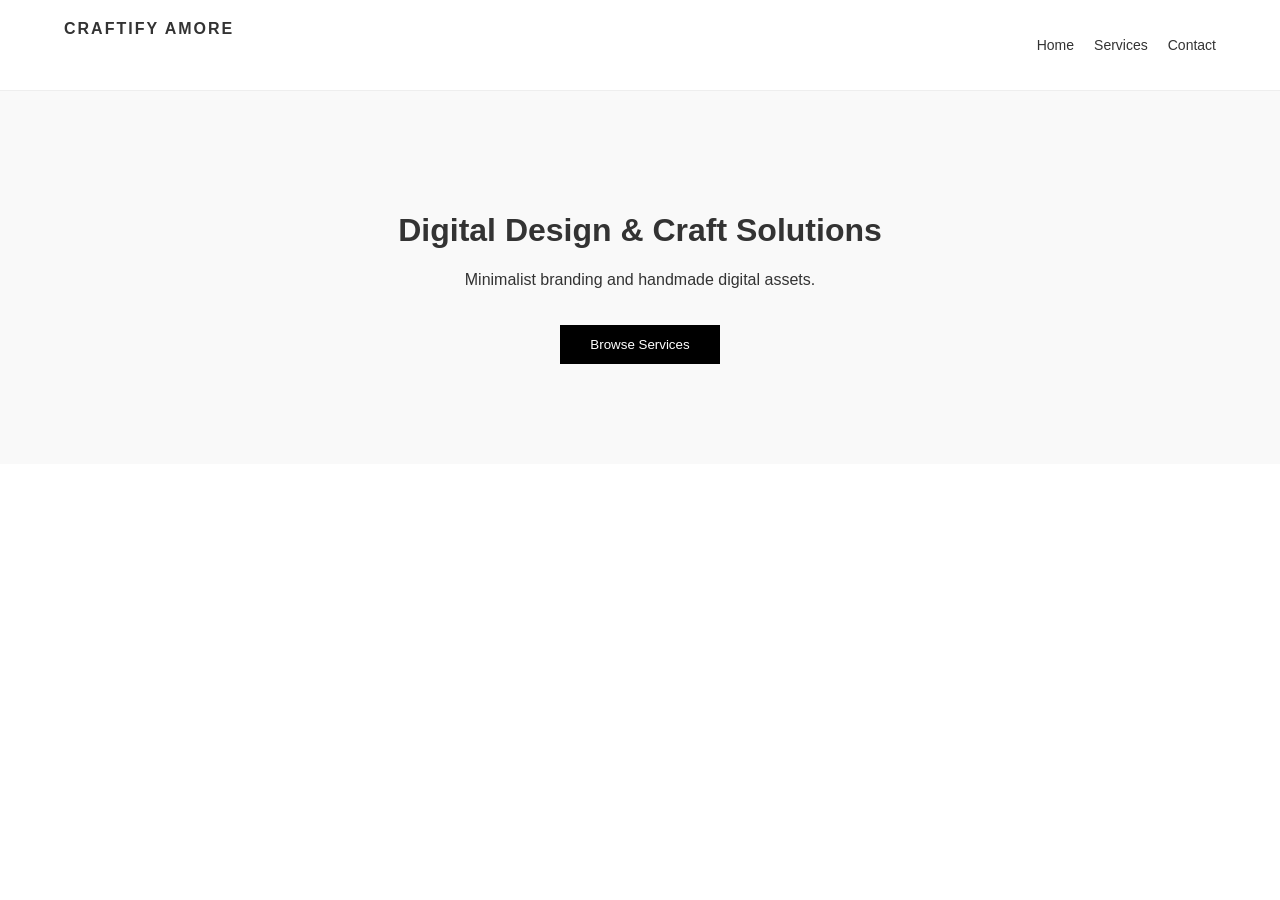
==== index.html @ 594a7646 "Added store layout" ====
<!DOCTYPE html>
<html lang="en">
<head>
    <meta charset="UTF-8">
    <meta name="viewport" content="width=device-width, initial-scale=1.0">
    <title>Craftify Amore | Digital Studio</title>
    <link rel="stylesheet" href="style.css">
</head>
<body>

    <nav>
        <div class="logo">CRAFTIFY AMORE</div>
        <ul>
            <li><a href="#">Home</a></li>
            <li><a href="#">Services</a></li>
            <li><a href="#">Contact</a></li>
        </ul>
    </nav>

    <header class="hero">
        <h1>Digital Design & Craft Solutions</h1>
        <p>Minimalist branding and handmade digital assets.</p>
        <button class="cta-button">Browse Services</button>
    </header>

    <section class="products">
        </section>

</body>
</html>
---- style.css ----
/* Minimalist Professional Style */
body {
    font-family: 'Helvetica', Arial, sans-serif;
    margin: 0;
    color: #333;
    background-color: #fff;
}

nav {
    display: flex;
    justify-content: space-between;
    padding: 20px 5%;
    border-bottom: 1px solid #eee;
}

.logo {
    font-weight: bold;
    letter-spacing: 2px;
}

ul { display: flex; list-style: none; gap: 20px; }
a { text-decoration: none; color: #333; font-size: 14px; }

.hero {
    text-align: center;
    padding: 100px 5%;
    background-color: #f9f9f9;
}

.cta-button {
    background-color: #000;
    color: #fff;
    padding: 12px 30px;
    border: none;
    cursor: pointer;
    margin-top: 20px;
}
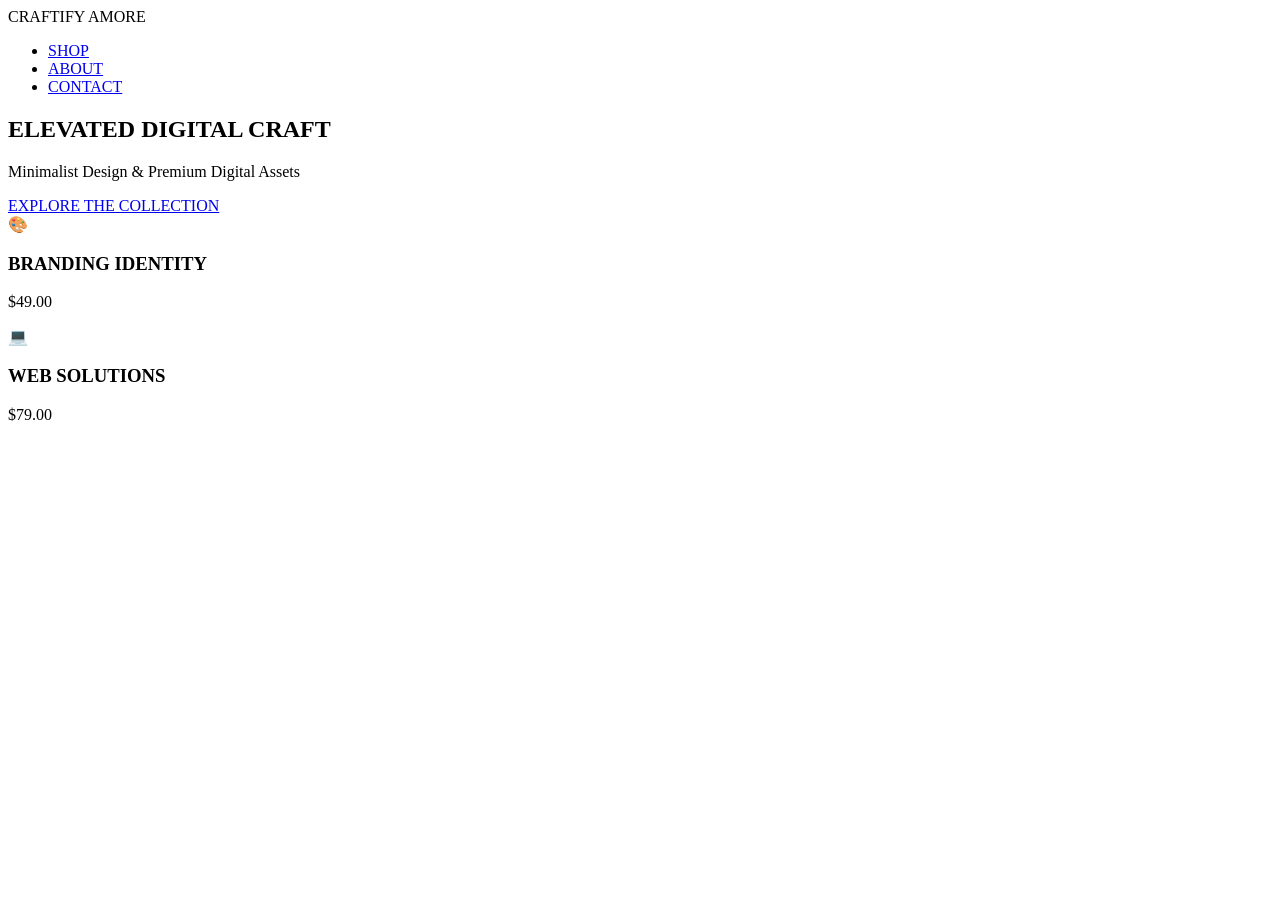
==== commit d21f7b46: "Update index.html" ====
--- a/index.html
+++ b/index.html
@@ -1,30 +1,31 @@
-<!DOCTYPE html>
-<html lang="en">
-<head>
-    <meta charset="UTF-8">
-    <meta name="viewport" content="width=device-width, initial-scale=1.0">
-    <title>Craftify Amore | Digital Studio</title>
-    <link rel="stylesheet" href="style.css">
-</head>
 <body>
-
-    <nav>
+    <nav class="navbar">
         <div class="logo">CRAFTIFY AMORE</div>
-        <ul>
-            <li><a href="#">Home</a></li>
-            <li><a href="#">Services</a></li>
-            <li><a href="#">Contact</a></li>
+        <ul class="nav-links">
+            <li><a href="#">SHOP</a></li>
+            <li><a href="#">ABOUT</a></li>
+            <li><a href="#">CONTACT</a></li>
         </ul>
     </nav>
 
-    <header class="hero">
-        <h1>Digital Design & Craft Solutions</h1>
-        <p>Minimalist branding and handmade digital assets.</p>
-        <button class="cta-button">Browse Services</button>
+    <header class="hero-section">
+        <div class="hero-content">
+            <h2>ELEVATED DIGITAL CRAFT</h2>
+            <p>Minimalist Design & Premium Digital Assets</p>
+            <a href="#shop" class="shop-now-btn">EXPLORE THE COLLECTION</a>
+        </div>
     </header>
 
-    <section class="products">
-        </section>
-
+    <section id="shop" class="product-grid">
+        <div class="product-item">
+            <div class="img-box">🎨</div>
+            <h3>BRANDING IDENTITY</h3>
+            <p>$49.00</p>
+        </div>
+        <div class="product-item">
+            <div class="img-box">💻</div>
+            <h3>WEB SOLUTIONS</h3>
+            <p>$79.00</p>
+        </div>
+    </section>
 </body>
-</html>
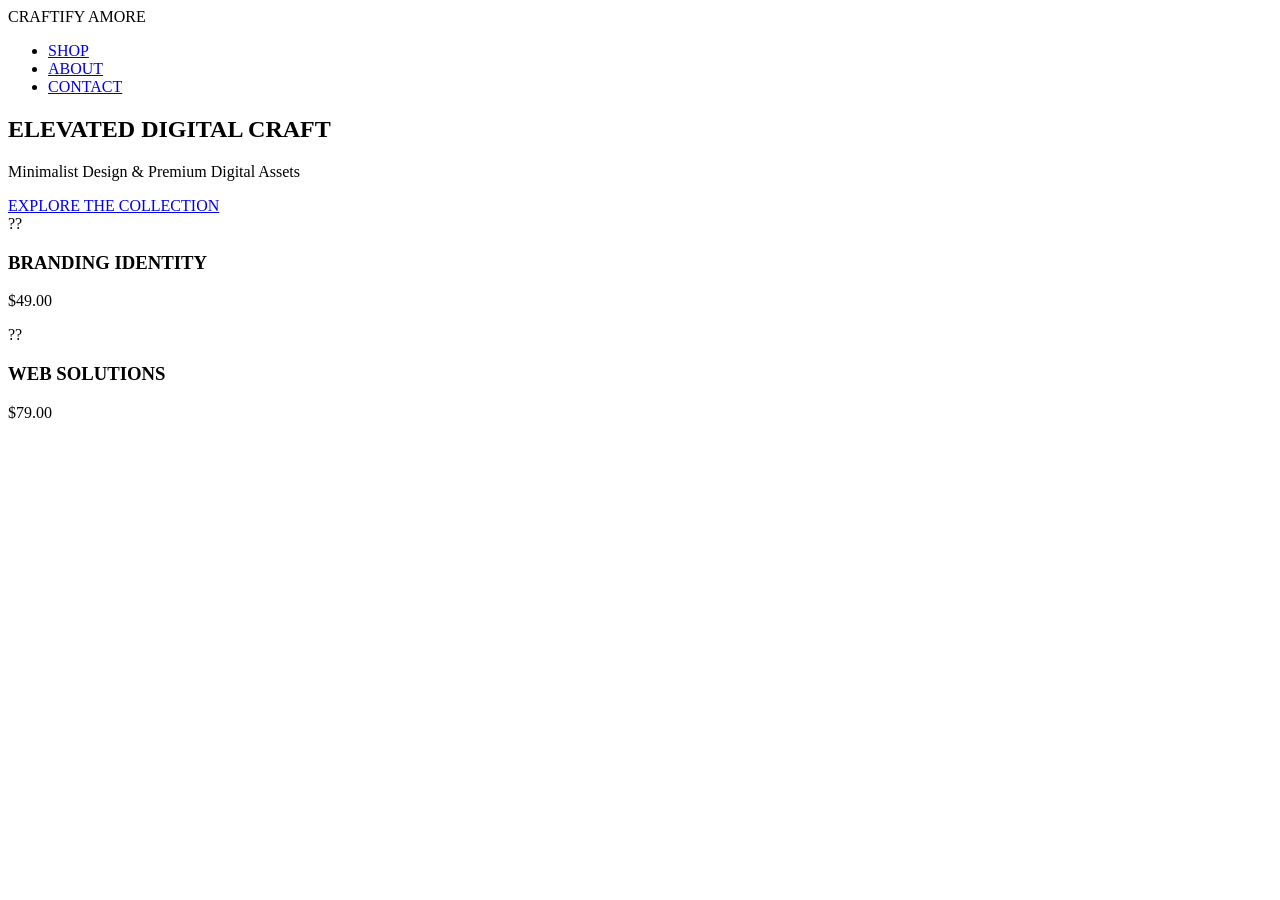
==== commit 35010c8b: "Updated to boutique style" ====
--- a/index.html
+++ b/index.html
@@ -18,14 +18,14 @@
 
     <section id="shop" class="product-grid">
         <div class="product-item">
-            <div class="img-box">🎨</div>
+            <div class="img-box">??</div>
             <h3>BRANDING IDENTITY</h3>
             <p>$49.00</p>
         </div>
         <div class="product-item">
-            <div class="img-box">💻</div>
+            <div class="img-box">??</div>
             <h3>WEB SOLUTIONS</h3>
             <p>$79.00</p>
         </div>
     </section>
-</body>
+</body>
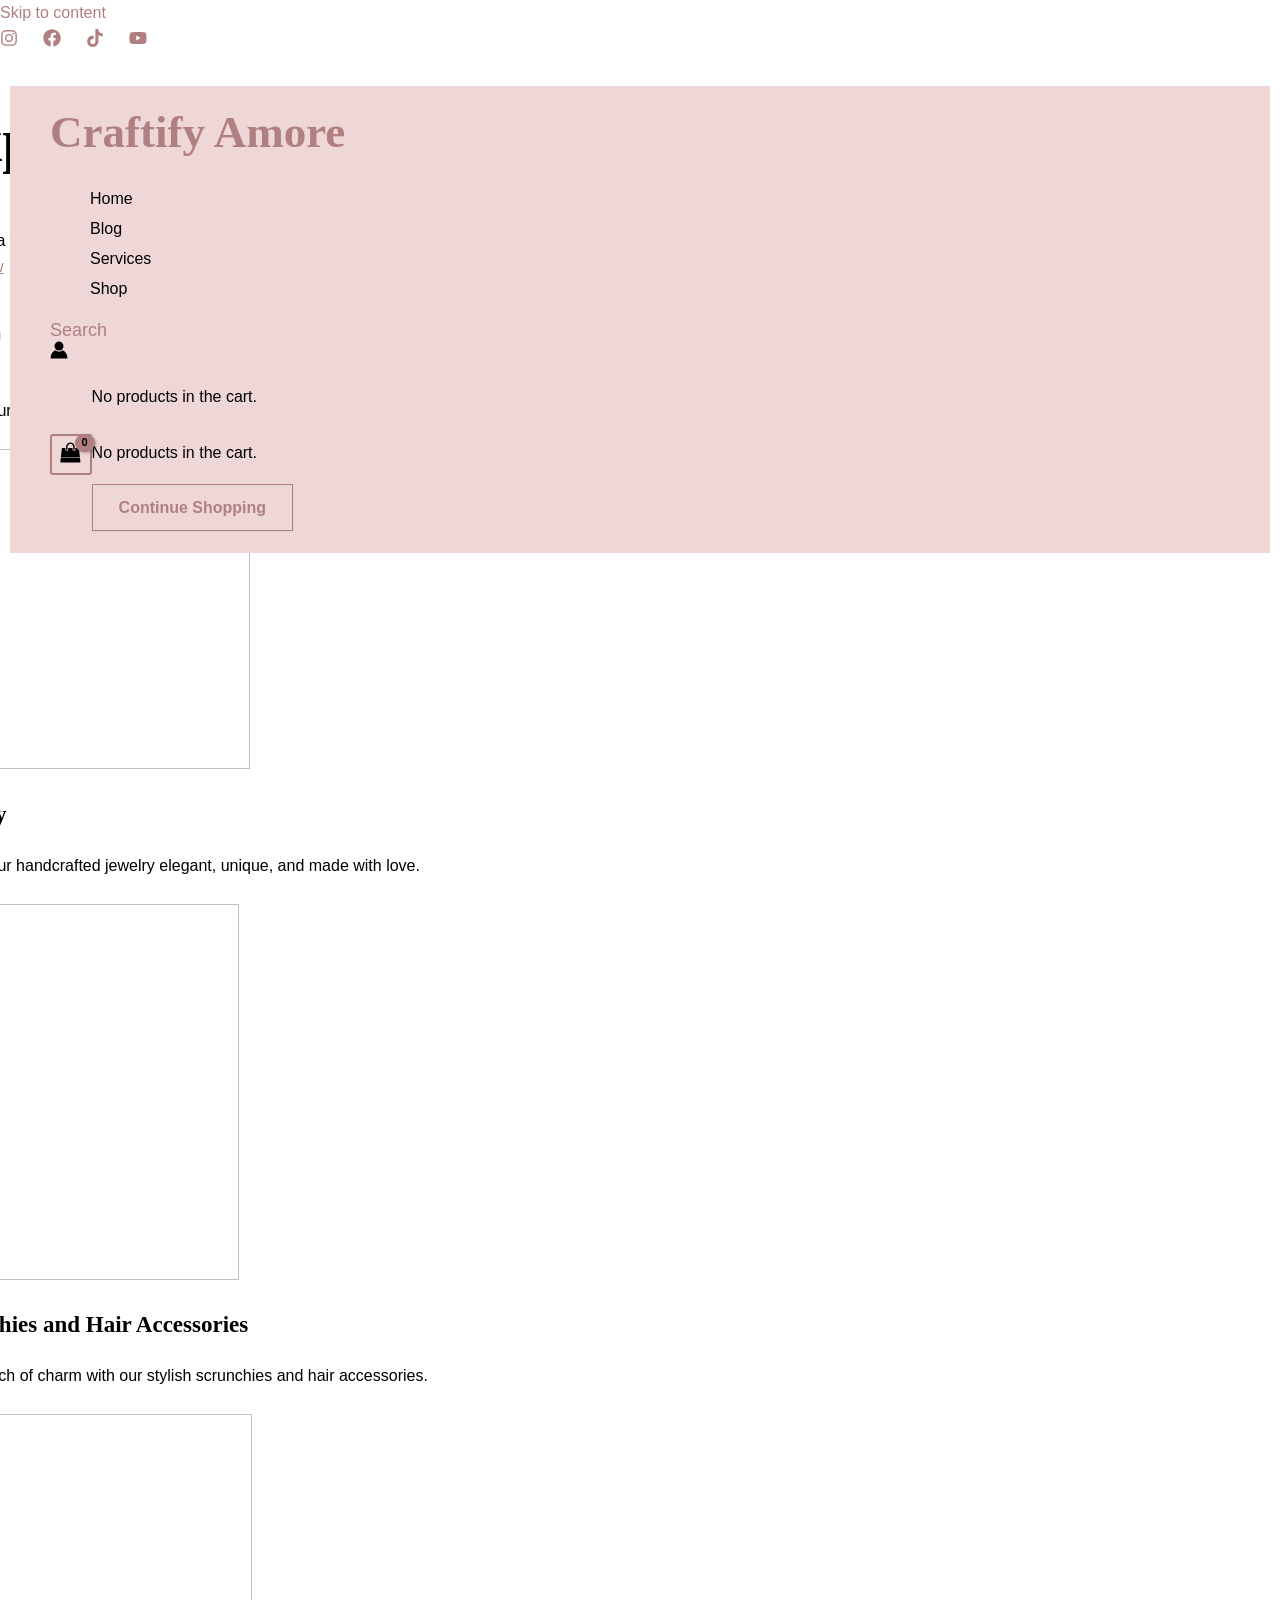
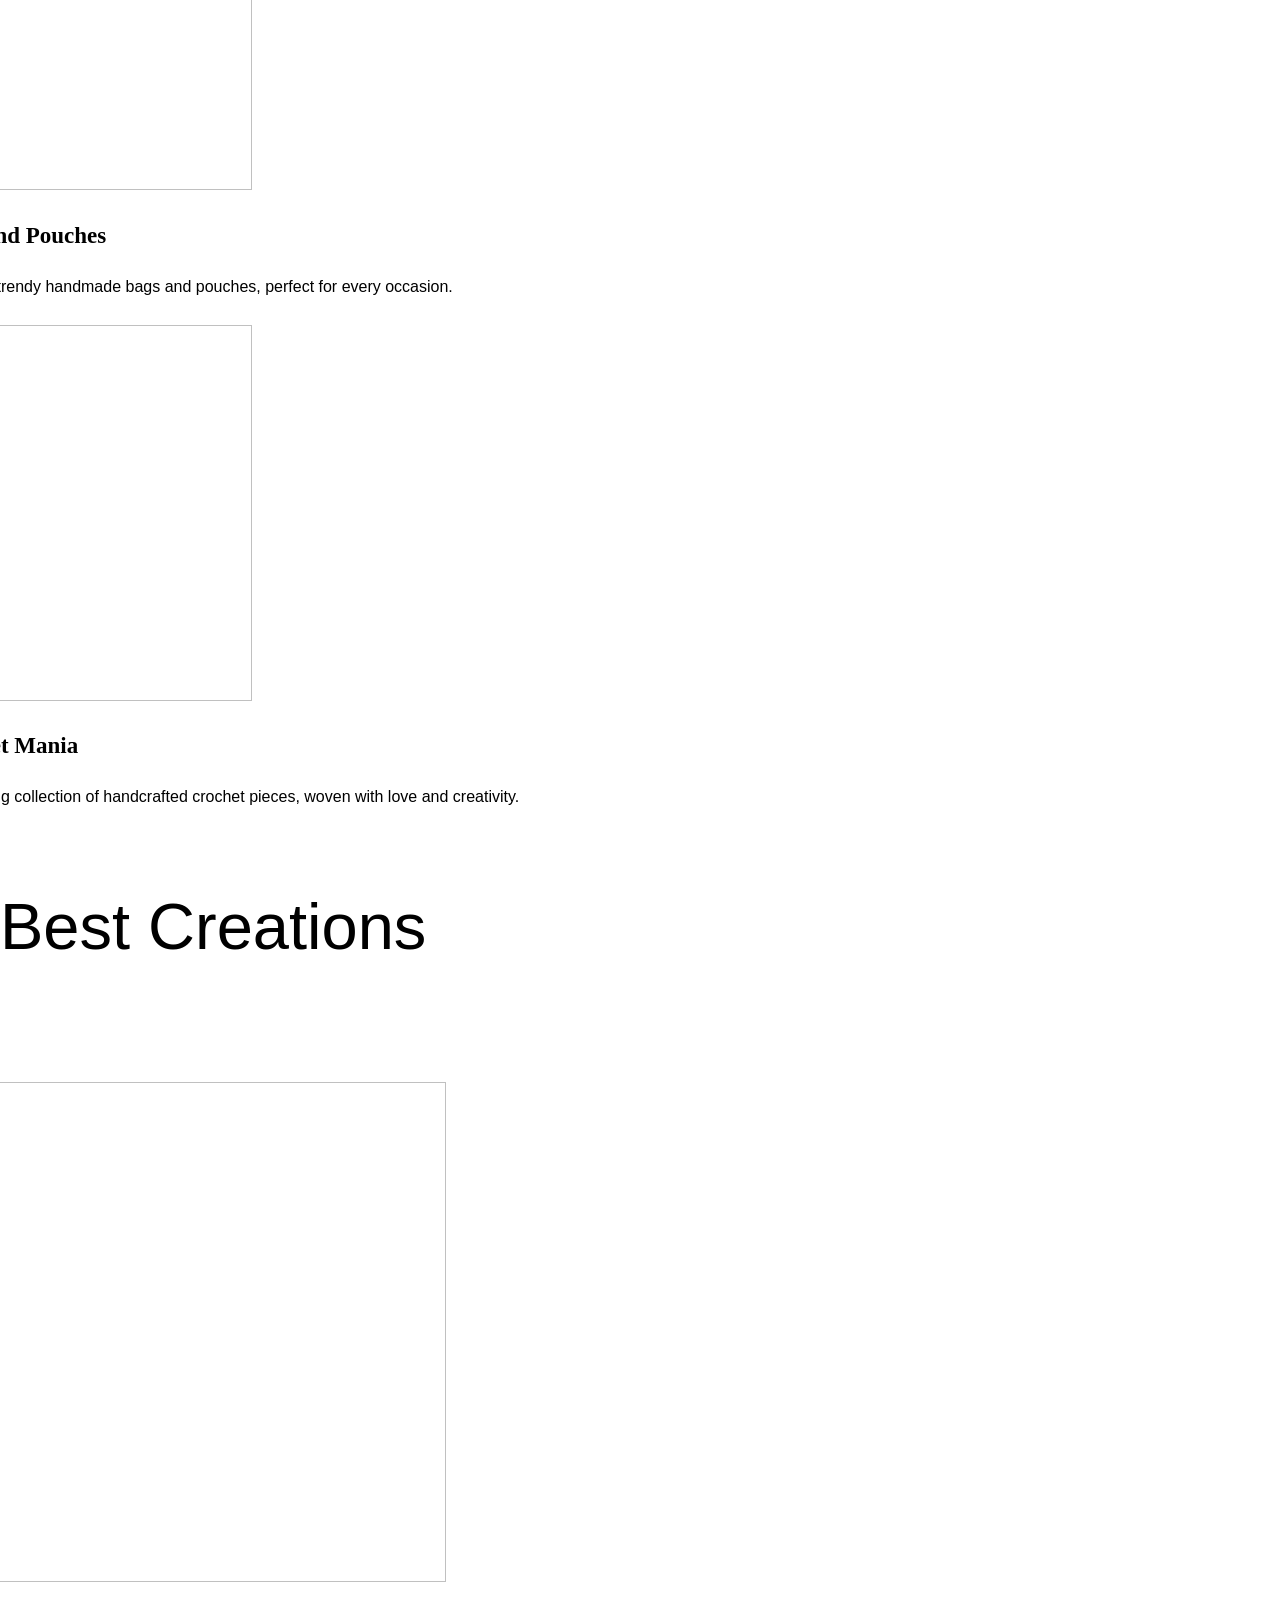
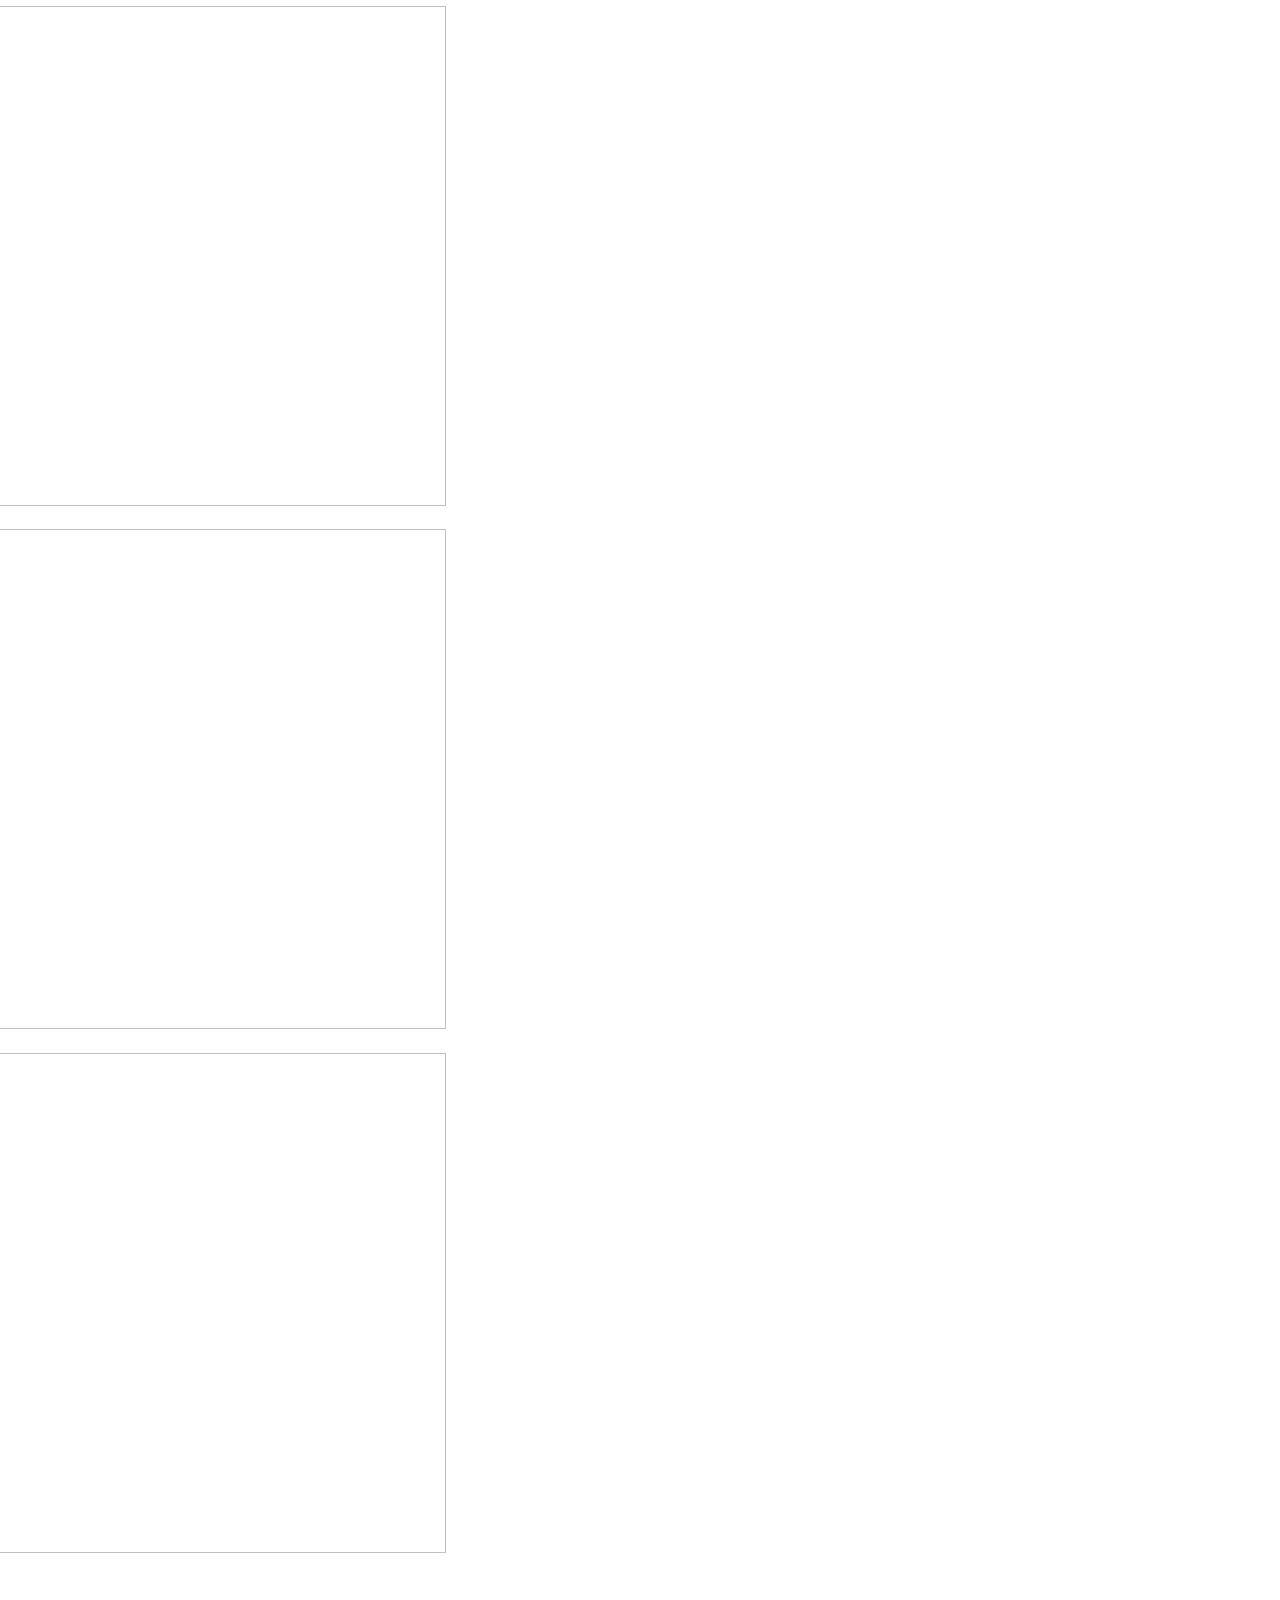
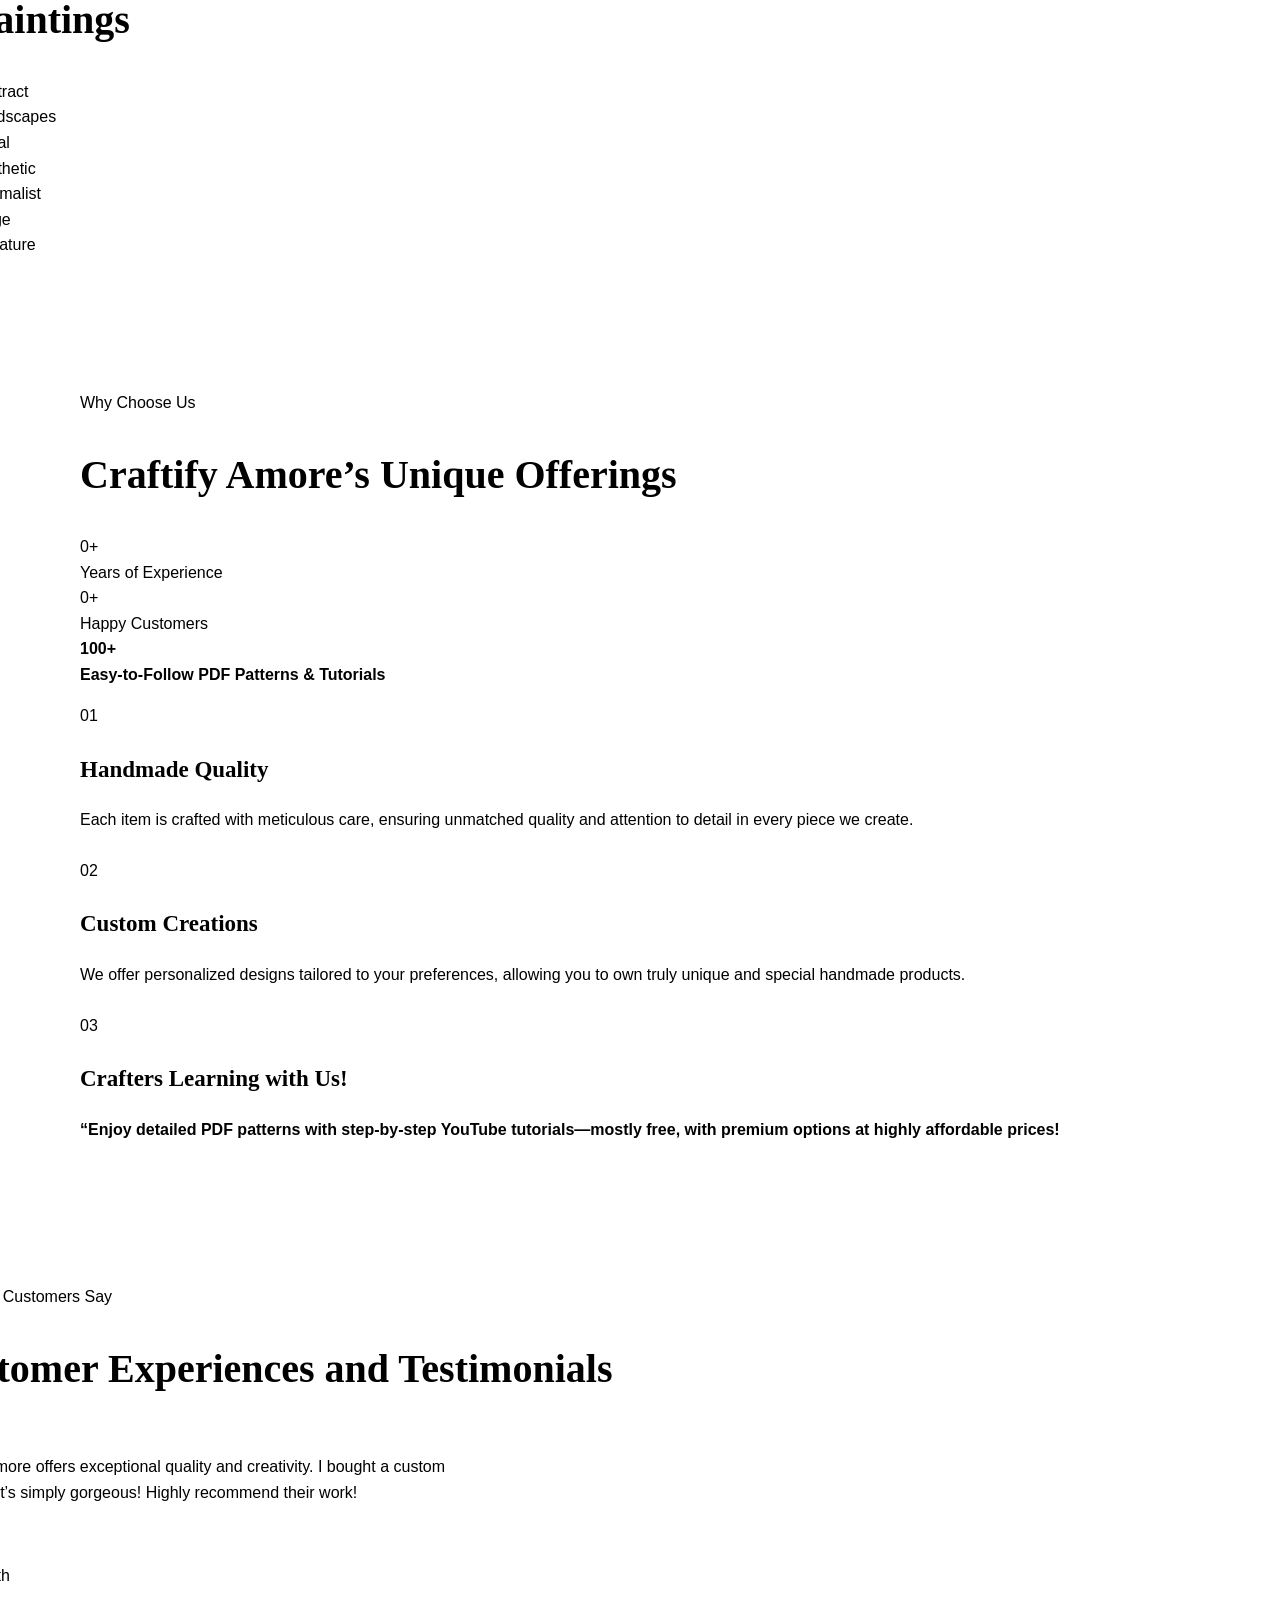
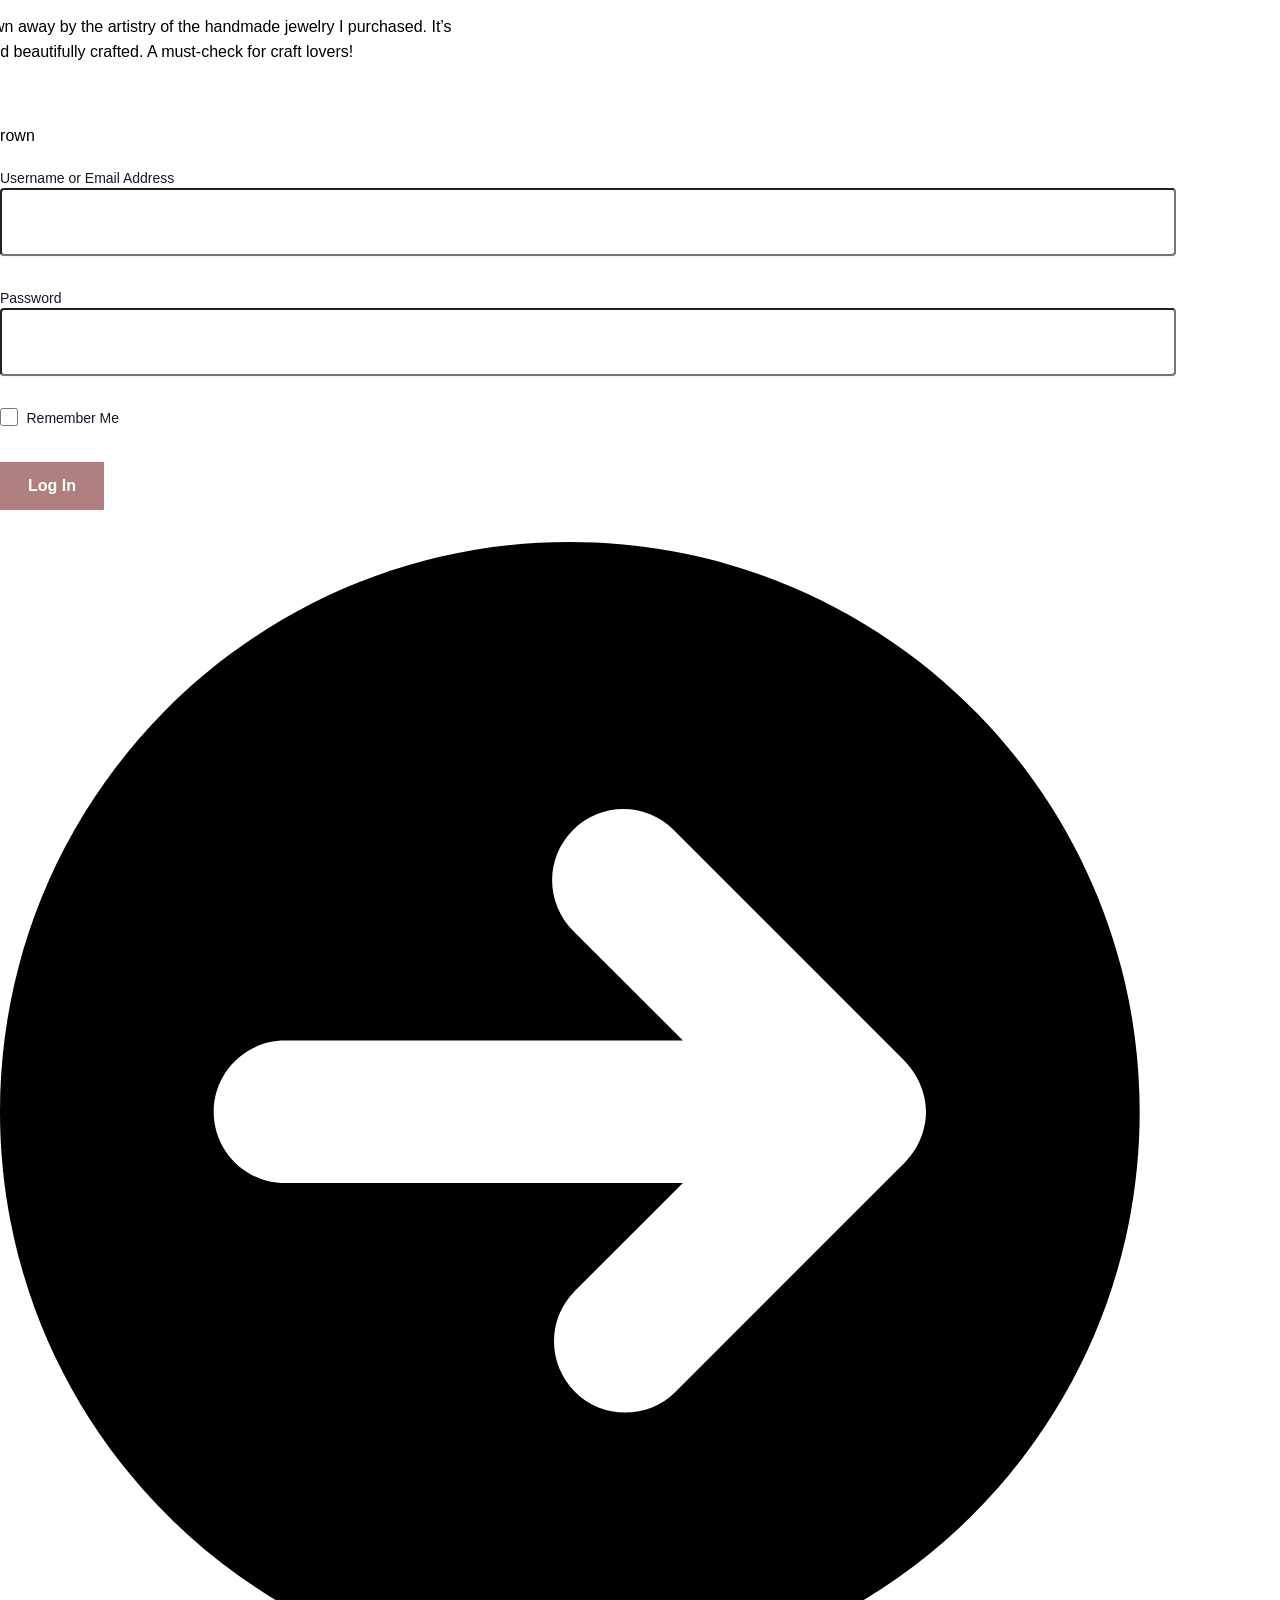
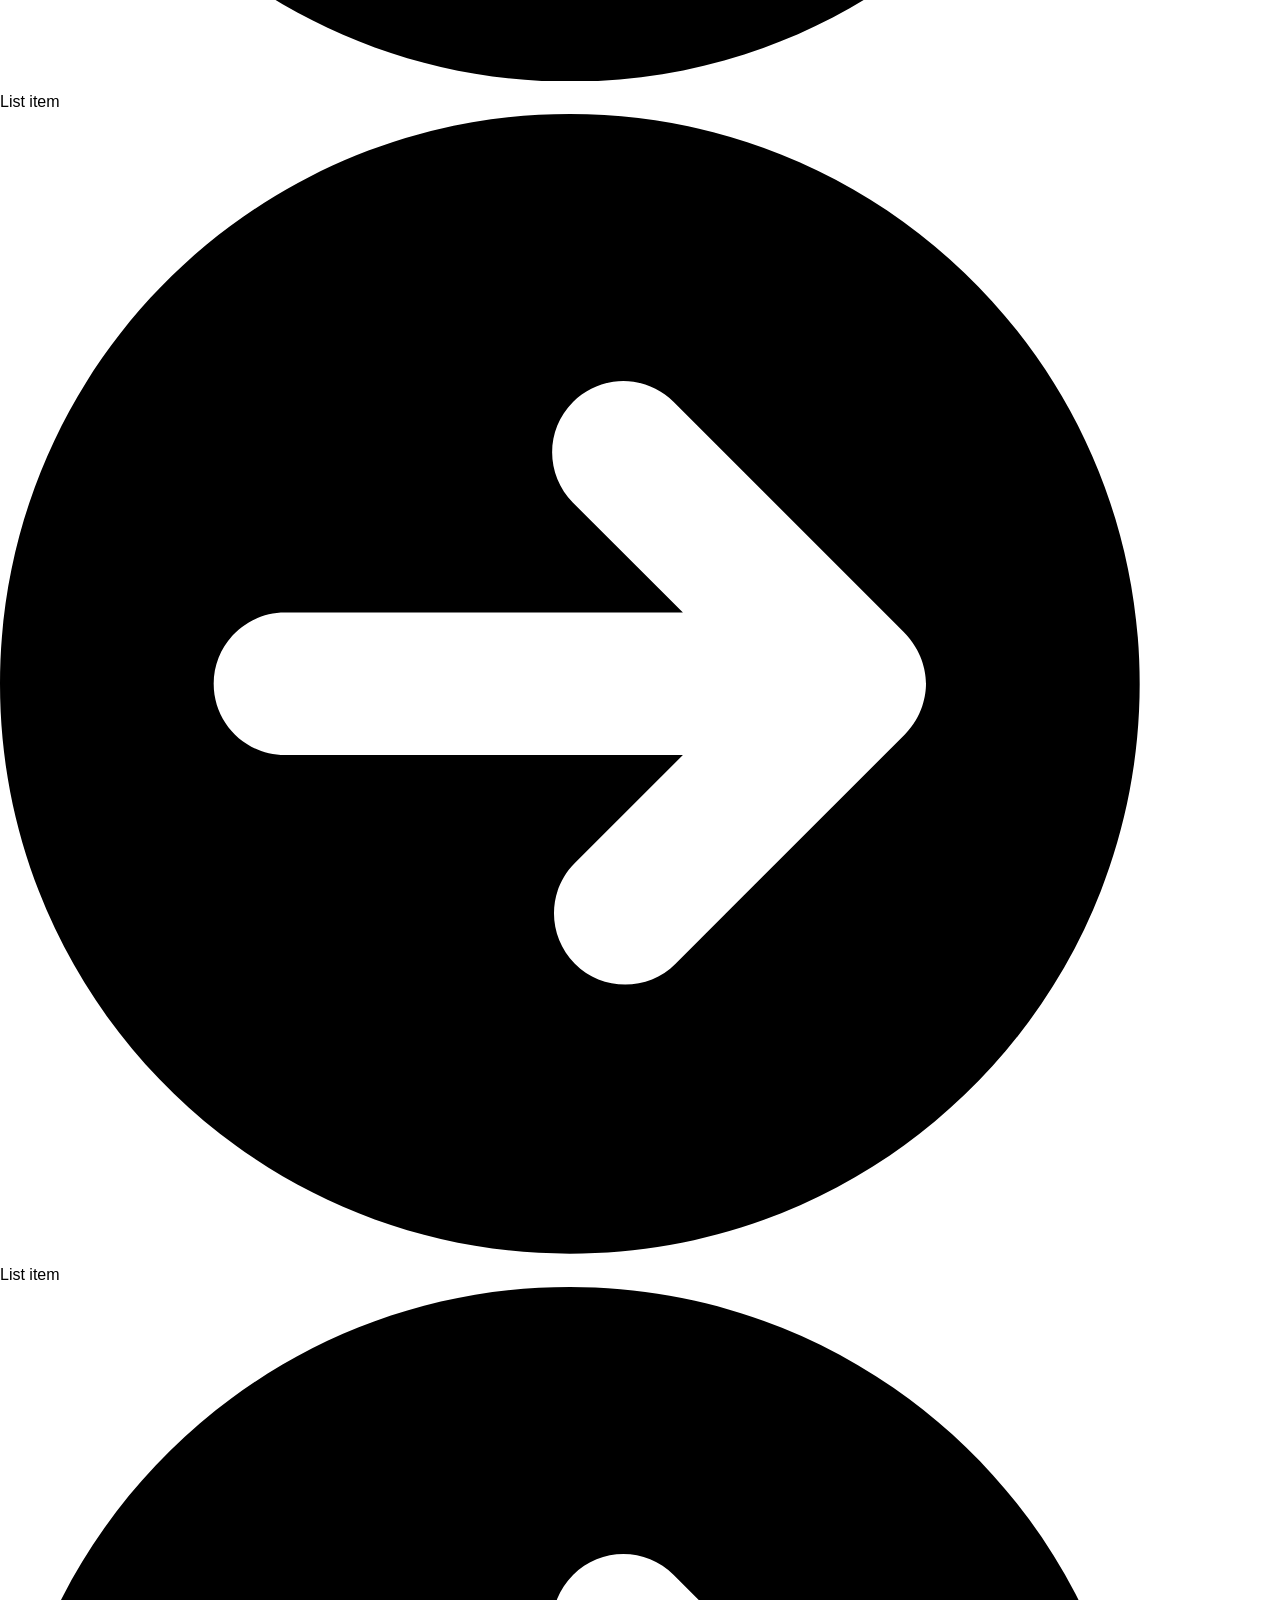
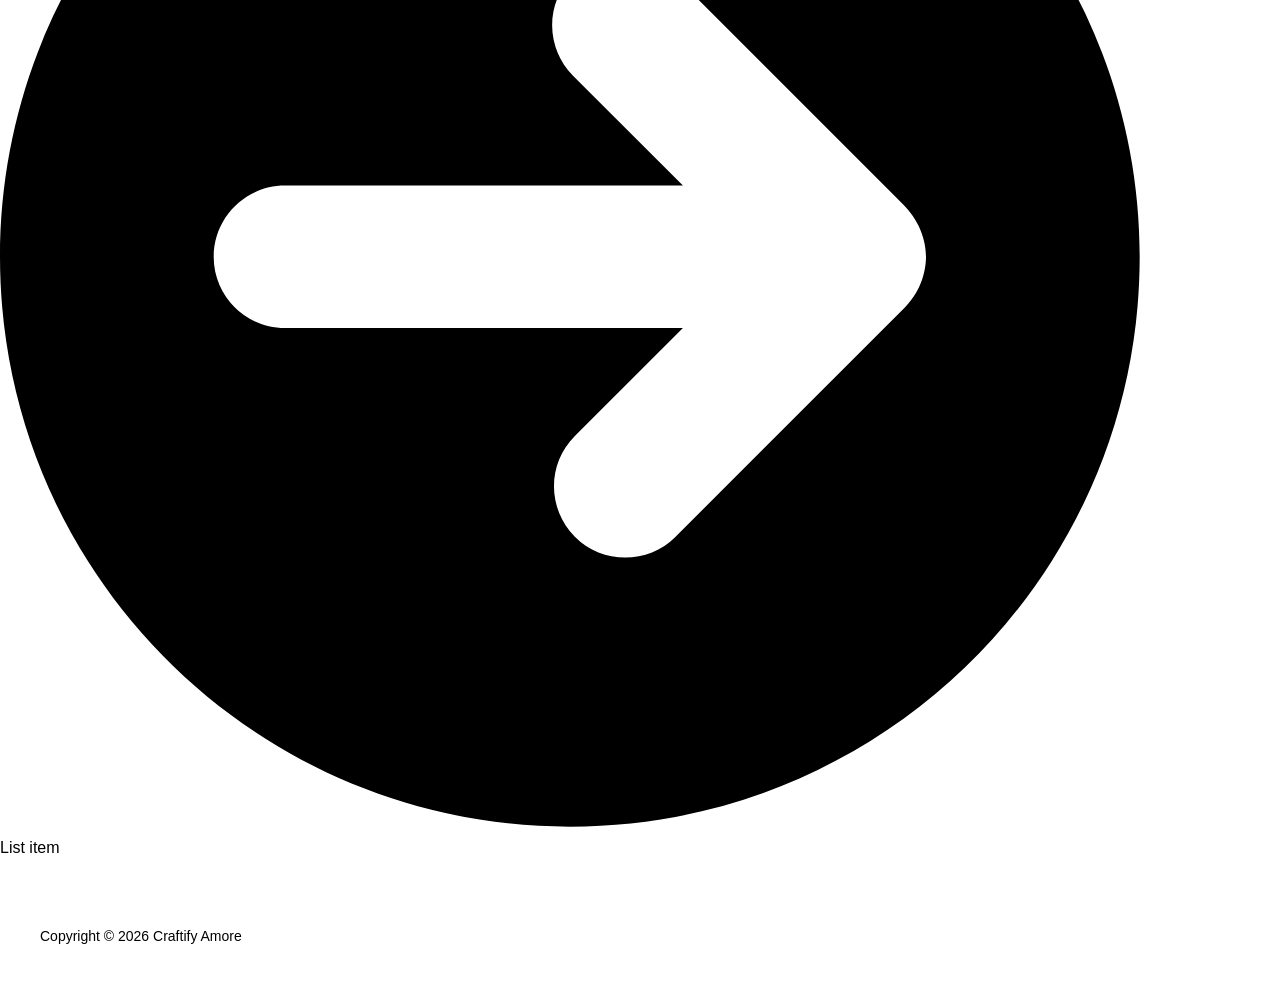
==== commit 7354e8a5: "Swapping to WordPress design" ====
--- a/index.html
+++ b/index.html
@@ -1,31 +1,788 @@
-<body>
-    <nav class="navbar">
-        <div class="logo">CRAFTIFY AMORE</div>
-        <ul class="nav-links">
-            <li><a href="#">SHOP</a></li>
-            <li><a href="#">ABOUT</a></li>
-            <li><a href="#">CONTACT</a></li>
-        </ul>
-    </nav>
-
-    <header class="hero-section">
-        <div class="hero-content">
-            <h2>ELEVATED DIGITAL CRAFT</h2>
-            <p>Minimalist Design & Premium Digital Assets</p>
-            <a href="#shop" class="shop-now-btn">EXPLORE THE COLLECTION</a>
-        </div>
-    </header>
-
-    <section id="shop" class="product-grid">
-        <div class="product-item">
-            <div class="img-box">??</div>
-            <h3>BRANDING IDENTITY</h3>
-            <p>$49.00</p>
-        </div>
-        <div class="product-item">
-            <div class="img-box">??</div>
-            <h3>WEB SOLUTIONS</h3>
-            <p>$79.00</p>
-        </div>
-    </section>
-</body>+<!DOCTYPE html>
+<!-- saved from url=(0047)http://localhost/craftify_amore/?v=866ba89ba952 -->
+<html lang="en-US" class="hydrated"><head><meta http-equiv="Content-Type" content="text/html; charset=UTF-8">
+<style data-styles="">slot-fb{display:contents}slot-fb[hidden]{display:none}presto-playlist,presto-player-skeleton,presto-timestamp,presto-video-curtain-ui,presto-search-bar-ui,presto-player-button,presto-cta-overlay-ui,presto-video,presto-action-bar-ui,presto-youtube-subscribe-button,presto-email-overlay-ui,presto-player-spinner,presto-action-bar,presto-cta-overlay,presto-email-overlay,presto-bunny,presto-dynamic-overlays,presto-search-bar,presto-youtube,presto-audio,presto-business-skin,presto-modern-skin,presto-muted-overlay,presto-stacked-skin,presto-vimeo,presto-action-bar-controller,presto-cta-overlay-controller,presto-email-overlay-controller,presto-dynamic-overlay-ui,presto-player,presto-playlist-item,presto-playlist-overlay,presto-playlist-ui{visibility:hidden}.hydrated{visibility:inherit}</style>
+<meta name="viewport" content="width=device-width, initial-scale=1">
+	<link rel="profile" href="https://gmpg.org/xfn/11"> 
+	<title>Craftify Amore</title>
+<meta name="robots" content="max-image-preview:large">
+	<style>img:is([sizes="auto" i], [sizes^="auto," i]) { contain-intrinsic-size: 3000px 1500px }</style>
+	<link rel="dns-prefetch" href="http://fonts.googleapis.com/">
+<link rel="alternate" type="application/rss+xml" title="Craftify Amore » Feed" href="http://localhost/craftify_amore/feed/">
+<link rel="alternate" type="application/rss+xml" title="Craftify Amore » Comments Feed" href="http://localhost/craftify_amore/comments/feed/">
+<script>
+window._wpemojiSettings = {"baseUrl":"https:\/\/s.w.org\/images\/core\/emoji\/16.0.1\/72x72\/","ext":".png","svgUrl":"https:\/\/s.w.org\/images\/core\/emoji\/16.0.1\/svg\/","svgExt":".svg","source":{"concatemoji":"http:\/\/localhost\/craftify_amore\/wp-includes\/js\/wp-emoji-release.min.js?ver=6.8.2"}};
+/*! This file is auto-generated */
+!function(s,n){var o,i,e;function c(e){try{var t={supportTests:e,timestamp:(new Date).valueOf()};sessionStorage.setItem(o,JSON.stringify(t))}catch(e){}}function p(e,t,n){e.clearRect(0,0,e.canvas.width,e.canvas.height),e.fillText(t,0,0);var t=new Uint32Array(e.getImageData(0,0,e.canvas.width,e.canvas.height).data),a=(e.clearRect(0,0,e.canvas.width,e.canvas.height),e.fillText(n,0,0),new Uint32Array(e.getImageData(0,0,e.canvas.width,e.canvas.height).data));return t.every(function(e,t){return e===a[t]})}function u(e,t){e.clearRect(0,0,e.canvas.width,e.canvas.height),e.fillText(t,0,0);for(var n=e.getImageData(16,16,1,1),a=0;a<n.data.length;a++)if(0!==n.data[a])return!1;return!0}function f(e,t,n,a){switch(t){case"flag":return n(e,"\ud83c\udff3\ufe0f\u200d\u26a7\ufe0f","\ud83c\udff3\ufe0f\u200b\u26a7\ufe0f")?!1:!n(e,"\ud83c\udde8\ud83c\uddf6","\ud83c\udde8\u200b\ud83c\uddf6")&&!n(e,"\ud83c\udff4\udb40\udc67\udb40\udc62\udb40\udc65\udb40\udc6e\udb40\udc67\udb40\udc7f","\ud83c\udff4\u200b\udb40\udc67\u200b\udb40\udc62\u200b\udb40\udc65\u200b\udb40\udc6e\u200b\udb40\udc67\u200b\udb40\udc7f");case"emoji":return!a(e,"\ud83e\udedf")}return!1}function g(e,t,n,a){var r="undefined"!=typeof WorkerGlobalScope&&self instanceof WorkerGlobalScope?new OffscreenCanvas(300,150):s.createElement("canvas"),o=r.getContext("2d",{willReadFrequently:!0}),i=(o.textBaseline="top",o.font="600 32px Arial",{});return e.forEach(function(e){i[e]=t(o,e,n,a)}),i}function t(e){var t=s.createElement("script");t.src=e,t.defer=!0,s.head.appendChild(t)}"undefined"!=typeof Promise&&(o="wpEmojiSettingsSupports",i=["flag","emoji"],n.supports={everything:!0,everythingExceptFlag:!0},e=new Promise(function(e){s.addEventListener("DOMContentLoaded",e,{once:!0})}),new Promise(function(t){var n=function(){try{var e=JSON.parse(sessionStorage.getItem(o));if("object"==typeof e&&"number"==typeof e.timestamp&&(new Date).valueOf()<e.timestamp+604800&&"object"==typeof e.supportTests)return e.supportTests}catch(e){}return null}();if(!n){if("undefined"!=typeof Worker&&"undefined"!=typeof OffscreenCanvas&&"undefined"!=typeof URL&&URL.createObjectURL&&"undefined"!=typeof Blob)try{var e="postMessage("+g.toString()+"("+[JSON.stringify(i),f.toString(),p.toString(),u.toString()].join(",")+"));",a=new Blob([e],{type:"text/javascript"}),r=new Worker(URL.createObjectURL(a),{name:"wpTestEmojiSupports"});return void(r.onmessage=function(e){c(n=e.data),r.terminate(),t(n)})}catch(e){}c(n=g(i,f,p,u))}t(n)}).then(function(e){for(var t in e)n.supports[t]=e[t],n.supports.everything=n.supports.everything&&n.supports[t],"flag"!==t&&(n.supports.everythingExceptFlag=n.supports.everythingExceptFlag&&n.supports[t]);n.supports.everythingExceptFlag=n.supports.everythingExceptFlag&&!n.supports.flag,n.DOMReady=!1,n.readyCallback=function(){n.DOMReady=!0}}).then(function(){return e}).then(function(){var e;n.supports.everything||(n.readyCallback(),(e=n.source||{}).concatemoji?t(e.concatemoji):e.wpemoji&&e.twemoji&&(t(e.twemoji),t(e.wpemoji)))}))}((window,document),window._wpemojiSettings);
+</script>
+<link rel="stylesheet" id="astra-theme-css-css" href="./Craftify Amore_files/main.min.css" media="all">
+<style id="astra-theme-css-inline-css">
+:root{--ast-post-nav-space:0;--ast-container-default-xlg-padding:2.5em;--ast-container-default-lg-padding:2.5em;--ast-container-default-slg-padding:2em;--ast-container-default-md-padding:2.5em;--ast-container-default-sm-padding:2.5em;--ast-container-default-xs-padding:2.4em;--ast-container-default-xxs-padding:1.8em;--ast-code-block-background:#ECEFF3;--ast-comment-inputs-background:#F9FAFB;--ast-normal-container-width:1200px;--ast-narrow-container-width:750px;--ast-blog-title-font-weight:600;--ast-blog-meta-weight:600;--ast-global-color-primary:var(--ast-global-color-5);--ast-global-color-secondary:var(--ast-global-color-4);--ast-global-color-alternate-background:var(--ast-global-color-7);--ast-global-color-subtle-background:var(--ast-global-color-6);}html{font-size:100%;}a{color:var(--ast-global-color-0);}a:hover,a:focus{color:var(--ast-global-color-1);}body,button,input,select,textarea,.ast-button,.ast-custom-button{font-family:'Inter',sans-serif;font-weight:500;font-size:16px;font-size:1rem;line-height:var(--ast-body-line-height,1.6);}blockquote{color:var(--ast-global-color-3);}p,.entry-content p{margin-bottom:1.59em;}h1,.entry-content h1,h2,.entry-content h2,h3,.entry-content h3,h4,.entry-content h4,h5,.entry-content h5,h6,.entry-content h6,.site-title,.site-title a{font-family:Times,Georgia,serif;font-weight:700;}.ast-site-identity .site-title a{color:var(--ast-global-color-4);}.ast-site-identity .site-title a:hover{color:var(--ast-global-color-0);}.site-title{font-size:45px;font-size:2.8125rem;display:block;}header .custom-logo-link img{max-width:178px;width:178px;}.astra-logo-svg{width:178px;}.site-header .site-description{font-size:15px;font-size:0.9375rem;display:none;}.entry-title{font-size:24px;font-size:1.5rem;}.ast-blog-single-element.ast-taxonomy-container a{font-size:14px;font-size:0.875rem;}.ast-blog-meta-container{font-size:13px;font-size:0.8125rem;}.archive .ast-article-post .ast-article-inner,.blog .ast-article-post .ast-article-inner,.archive .ast-article-post .ast-article-inner:hover,.blog .ast-article-post .ast-article-inner:hover{border-top-left-radius:0px;border-top-right-radius:0px;border-bottom-right-radius:0px;border-bottom-left-radius:0px;overflow:hidden;}h1,.entry-content h1{font-size:62px;font-size:3.875rem;font-weight:700;font-family:Times,Georgia,serif;line-height:1.2em;}h2,.entry-content h2{font-size:40px;font-size:2.5rem;font-weight:700;font-family:Times,Georgia,serif;line-height:1.3em;}h3,.entry-content h3{font-size:23px;font-size:1.4375rem;font-weight:700;font-family:Times,Georgia,serif;line-height:1.3em;}h4,.entry-content h4{font-size:22px;font-size:1.375rem;line-height:1.3em;font-weight:700;font-family:Times,Georgia,serif;}h5,.entry-content h5{font-size:20px;font-size:1.25rem;line-height:1.4em;font-weight:600;font-family:Times,Georgia,serif;}h6,.entry-content h6{font-size:14px;font-size:0.875rem;line-height:1.6em;font-weight:700;font-family:Times,Georgia,serif;text-transform:uppercase;letter-spacing:1px;}::selection{background-color:var(--ast-global-color-0);color:#000000;}body,h1,.entry-title a,.entry-content h1,h2,.entry-content h2,h3,.entry-content h3,h4,.entry-content h4,h5,.entry-content h5,h6,.entry-content h6{color:var(--ast-global-color-3);}.tagcloud a:hover,.tagcloud a:focus,.tagcloud a.current-item{color:#000000;border-color:var(--ast-global-color-0);background-color:var(--ast-global-color-0);}input:focus,input[type="text"]:focus,input[type="email"]:focus,input[type="url"]:focus,input[type="password"]:focus,input[type="reset"]:focus,input[type="search"]:focus,textarea:focus{border-color:var(--ast-global-color-0);}input[type="radio"]:checked,input[type=reset],input[type="checkbox"]:checked,input[type="checkbox"]:hover:checked,input[type="checkbox"]:focus:checked,input[type=range]::-webkit-slider-thumb{border-color:var(--ast-global-color-0);background-color:var(--ast-global-color-0);box-shadow:none;}.site-footer a:hover + .post-count,.site-footer a:focus + .post-count{background:var(--ast-global-color-0);border-color:var(--ast-global-color-0);}.single .nav-links .nav-previous,.single .nav-links .nav-next{color:var(--ast-global-color-0);}.entry-meta,.entry-meta *{line-height:1.45;color:var(--ast-global-color-0);font-weight:600;}.entry-meta a:not(.ast-button):hover,.entry-meta a:not(.ast-button):hover *,.entry-meta a:not(.ast-button):focus,.entry-meta a:not(.ast-button):focus *,.page-links > .page-link,.page-links .page-link:hover,.post-navigation a:hover{color:var(--ast-global-color-1);}#cat option,.secondary .calendar_wrap thead a,.secondary .calendar_wrap thead a:visited{color:var(--ast-global-color-0);}.secondary .calendar_wrap #today,.ast-progress-val span{background:var(--ast-global-color-0);}.secondary a:hover + .post-count,.secondary a:focus + .post-count{background:var(--ast-global-color-0);border-color:var(--ast-global-color-0);}.calendar_wrap #today > a{color:#000000;}.page-links .page-link,.single .post-navigation a{color:var(--ast-global-color-3);}.ast-search-menu-icon .search-form button.search-submit{padding:0 4px;}.ast-search-menu-icon form.search-form{padding-right:0;}.ast-search-menu-icon.slide-search input.search-field{width:0;}.ast-header-search .ast-search-menu-icon.ast-dropdown-active .search-form,.ast-header-search .ast-search-menu-icon.ast-dropdown-active .search-field:focus{transition:all 0.2s;}.search-form input.search-field:focus{outline:none;}.ast-search-menu-icon .search-form button.search-submit:focus,.ast-theme-transparent-header .ast-header-search .ast-dropdown-active .ast-icon,.ast-theme-transparent-header .ast-inline-search .search-field:focus .ast-icon{color:var(--ast-global-color-1);}.ast-header-search .slide-search .search-form{border:2px solid var(--ast-global-color-0);}.ast-header-search .slide-search .search-field{background-color:#fff;}.ast-archive-title{color:var(--ast-global-color-2);}.widget-title,.widget .wp-block-heading{font-size:22px;font-size:1.375rem;color:var(--ast-global-color-2);}.ast-single-post .entry-content a,.ast-comment-content a:not(.ast-comment-edit-reply-wrap a),.woocommerce-js .woocommerce-product-details__short-description a{text-decoration:underline;}.ast-single-post .elementor-button-wrapper .elementor-button,.ast-single-post .entry-content .uagb-tab a,.ast-single-post .entry-content .uagb-ifb-cta a,.ast-single-post .entry-content .uabb-module-content a,.ast-single-post .entry-content .uagb-post-grid a,.ast-single-post .entry-content .uagb-timeline a,.ast-single-post .entry-content .uagb-toc__wrap a,.ast-single-post .entry-content .uagb-taxomony-box a,.ast-single-post .entry-content .woocommerce a,.entry-content .wp-block-latest-posts > li > a,.ast-single-post .entry-content .wp-block-file__button,li.ast-post-filter-single,.ast-single-post .ast-comment-content .comment-reply-link,.ast-single-post .ast-comment-content .comment-edit-link,.entry-content [CLASS*="wc-block"] .wc-block-components-button,.entry-content [CLASS*="wc-block"] .wc-block-components-totals-coupon-link,.entry-content [CLASS*="wc-block"] .wc-block-components-product-name{text-decoration:none;}.ast-search-menu-icon.slide-search a:focus-visible:focus-visible,.astra-search-icon:focus-visible,#close:focus-visible,a:focus-visible,.ast-menu-toggle:focus-visible,.site .skip-link:focus-visible,.wp-block-loginout input:focus-visible,.wp-block-search.wp-block-search__button-inside .wp-block-search__inside-wrapper,.ast-header-navigation-arrow:focus-visible,.woocommerce .wc-proceed-to-checkout > .checkout-button:focus-visible,.woocommerce .woocommerce-MyAccount-navigation ul li a:focus-visible,.ast-orders-table__row .ast-orders-table__cell:focus-visible,.woocommerce .woocommerce-order-details .order-again > .button:focus-visible,.woocommerce .woocommerce-message a.button.wc-forward:focus-visible,.woocommerce #minus_qty:focus-visible,.woocommerce #plus_qty:focus-visible,a#ast-apply-coupon:focus-visible,.woocommerce .woocommerce-info a:focus-visible,.woocommerce .astra-shop-summary-wrap a:focus-visible,.woocommerce a.wc-forward:focus-visible,#ast-apply-coupon:focus-visible,.woocommerce-js .woocommerce-mini-cart-item a.remove:focus-visible,#close:focus-visible,.button.search-submit:focus-visible,#search_submit:focus,.normal-search:focus-visible,.ast-header-account-wrap:focus-visible,.woocommerce .ast-on-card-button.ast-quick-view-trigger:focus{outline-style:dotted;outline-color:inherit;outline-width:thin;}input:focus,input[type="text"]:focus,input[type="email"]:focus,input[type="url"]:focus,input[type="password"]:focus,input[type="reset"]:focus,input[type="search"]:focus,input[type="number"]:focus,textarea:focus,.wp-block-search__input:focus,[data-section="section-header-mobile-trigger"] .ast-button-wrap .ast-mobile-menu-trigger-minimal:focus,.ast-mobile-popup-drawer.active .menu-toggle-close:focus,.woocommerce-ordering select.orderby:focus,#ast-scroll-top:focus,#coupon_code:focus,.woocommerce-page #comment:focus,.woocommerce #reviews #respond input#submit:focus,.woocommerce a.add_to_cart_button:focus,.woocommerce .button.single_add_to_cart_button:focus,.woocommerce .woocommerce-cart-form button:focus,.woocommerce .woocommerce-cart-form__cart-item .quantity .qty:focus,.woocommerce .woocommerce-billing-fields .woocommerce-billing-fields__field-wrapper .woocommerce-input-wrapper > .input-text:focus,.woocommerce #order_comments:focus,.woocommerce #place_order:focus,.woocommerce .woocommerce-address-fields .woocommerce-address-fields__field-wrapper .woocommerce-input-wrapper > .input-text:focus,.woocommerce .woocommerce-MyAccount-content form button:focus,.woocommerce .woocommerce-MyAccount-content .woocommerce-EditAccountForm .woocommerce-form-row .woocommerce-Input.input-text:focus,.woocommerce .ast-woocommerce-container .woocommerce-pagination ul.page-numbers li a:focus,body #content .woocommerce form .form-row .select2-container--default .select2-selection--single:focus,#ast-coupon-code:focus,.woocommerce.woocommerce-js .quantity input[type=number]:focus,.woocommerce-js .woocommerce-mini-cart-item .quantity input[type=number]:focus,.woocommerce p#ast-coupon-trigger:focus{border-style:dotted;border-color:inherit;border-width:thin;}input{outline:none;}.woocommerce-js input[type=text]:focus,.woocommerce-js input[type=email]:focus,.woocommerce-js textarea:focus,input[type=number]:focus,.comments-area textarea#comment:focus,.comments-area textarea#comment:active,.comments-area .ast-comment-formwrap input[type="text"]:focus,.comments-area .ast-comment-formwrap input[type="text"]:active{outline-style:disable;outline-color:inherit;outline-width:thin;}.ast-logo-title-inline .site-logo-img{padding-right:1em;}body .ast-oembed-container *{position:absolute;top:0;width:100%;height:100%;left:0;}body .wp-block-embed-pocket-casts .ast-oembed-container *{position:unset;}.ast-single-post-featured-section + article {margin-top: 2em;}.site-content .ast-single-post-featured-section img {width: 100%;overflow: hidden;object-fit: cover;}.ast-separate-container .site-content .ast-single-post-featured-section + article {margin-top: -80px;z-index: 9;position: relative;border-radius: 4px;}@media (min-width: 922px) {.ast-no-sidebar .site-content .ast-article-image-container--wide {margin-left: -120px;margin-right: -120px;max-width: unset;width: unset;}.ast-left-sidebar .site-content .ast-article-image-container--wide,.ast-right-sidebar .site-content .ast-article-image-container--wide {margin-left: -10px;margin-right: -10px;}.site-content .ast-article-image-container--full {margin-left: calc( -50vw + 50%);margin-right: calc( -50vw + 50%);max-width: 100vw;width: 100vw;}.ast-left-sidebar .site-content .ast-article-image-container--full,.ast-right-sidebar .site-content .ast-article-image-container--full {margin-left: -10px;margin-right: -10px;max-width: inherit;width: auto;}}.site > .ast-single-related-posts-container {margin-top: 0;}@media (min-width: 922px) {.ast-desktop .ast-container--narrow {max-width: var(--ast-narrow-container-width);margin: 0 auto;}}input[type="text"],input[type="number"],input[type="email"],input[type="url"],input[type="password"],input[type="search"],input[type=reset],input[type=tel],input[type=date],select,textarea{font-size:16px;font-style:normal;font-weight:400;line-height:24px;width:100%;padding:12px 16px;border-radius:4px;box-shadow:0px 1px 2px 0px rgba(0,0,0,0.05);color:var(--ast-form-input-text,#475569);}input[type="text"],input[type="number"],input[type="email"],input[type="url"],input[type="password"],input[type="search"],input[type=reset],input[type=tel],input[type=date],select{height:40px;}input[type="date"]{border-width:1px;border-style:solid;border-color:var(--ast-border-color);}input[type="text"]:focus,input[type="number"]:focus,input[type="email"]:focus,input[type="url"]:focus,input[type="password"]:focus,input[type="search"]:focus,input[type=reset]:focus,input[type="tel"]:focus,input[type="date"]:focus,select:focus,textarea:focus{border-color:#046BD2;box-shadow:none;outline:none;color:var(--ast-form-input-focus-text,#475569);}label,legend{color:#111827;font-size:14px;font-style:normal;font-weight:500;line-height:20px;}select{padding:6px 10px;}fieldset{padding:30px;border-radius:4px;}button,.ast-button,.button,input[type="button"],input[type="reset"],input[type="submit"]{border-radius:4px;box-shadow:0px 1px 2px 0px rgba(0,0,0,0.05);}:root{--ast-comment-inputs-background:#FFF;}::placeholder{color:var(--ast-form-field-color,#9CA3AF);}::-ms-input-placeholder{color:var(--ast-form-field-color,#9CA3AF);}@media (max-width:921.9px){#ast-desktop-header{display:none;}}@media (min-width:922px){#ast-mobile-header{display:none;}}.ast-site-header-cart .cart-container,.ast-edd-site-header-cart .ast-edd-cart-container {transition: all 0.2s linear;}.ast-site-header-cart .ast-woo-header-cart-info-wrap,.ast-edd-site-header-cart .ast-edd-header-cart-info-wrap {padding: 0 6px 0 2px;font-weight: 600;line-height: 2.7;display: inline-block;}.ast-site-header-cart i.astra-icon {font-size: 20px;font-size: 1.3em;font-style: normal;font-weight: normal;position: relative;padding: 0 2px;}.ast-site-header-cart i.astra-icon.no-cart-total:after,.ast-header-break-point.ast-header-custom-item-outside .ast-edd-header-cart-info-wrap,.ast-header-break-point.ast-header-custom-item-outside .ast-woo-header-cart-info-wrap {display: none;}.ast-site-header-cart.ast-menu-cart-fill i.astra-icon,.ast-edd-site-header-cart.ast-edd-menu-cart-fill span.astra-icon {font-size: 1.1em;}.astra-cart-drawer {position: fixed;display: block;visibility: hidden;overflow: auto;-webkit-overflow-scrolling: touch;z-index: 10000;background-color: var(--ast-global-color-primary,var(--ast-global-color-5));transform: translate3d(0,0,0);opacity: 0;will-change: transform;transition: 0.25s ease;}.woocommerce-mini-cart {position: relative;}.woocommerce-mini-cart::before {content: "";transition: .3s;}.woocommerce-mini-cart.ajax-mini-cart-qty-loading::before {position: absolute;top: 0;left: 0;right: 0;width: 100%;height: 100%;z-index: 5;background-color: var(--ast-global-color-primary,var(--ast-global-color-5));opacity: .5;}.astra-cart-drawer {width: 460px;height: 100%;left: 100%;top: 0px;opacity: 1;transform: translate3d(0%,0,0);}.astra-cart-drawer .astra-cart-drawer-header {position: absolute;width: 100%;text-align: left;text-transform: inherit;font-weight: 500;border-bottom: 1px solid var(--ast-border-color);padding: 1.34em;line-height: 1;z-index: 1;max-height: 3.5em;}.astra-cart-drawer .astra-cart-drawer-header .astra-cart-drawer-title {color: var(--ast-global-color-2);}.astra-cart-drawer .astra-cart-drawer-close .ast-close-svg {width: 22px;height: 22px;}.astra-cart-drawer .astra-cart-drawer-content,.astra-cart-drawer .astra-cart-drawer-content .widget_shopping_cart,.astra-cart-drawer .astra-cart-drawer-content .widget_shopping_cart_content {height: 100%;}.astra-cart-drawer .astra-cart-drawer-content {padding-top: 3.5em;}.astra-cart-drawer .ast-mini-cart-price-wrap .multiply-symbol{padding: 0 0.5em;}.astra-cart-drawer .astra-cart-drawer-content .woocommerce-mini-cart-item .ast-mini-cart-price-wrap {float: right;margin-top: 0.5em;max-width: 50%;}.astra-cart-drawer .astra-cart-drawer-content .woocommerce-mini-cart-item .variation {margin-top: 0.5em;margin-bottom: 0.5em;}.astra-cart-drawer .astra-cart-drawer-content .woocommerce-mini-cart-item .variation dt {font-weight: 500;}.astra-cart-drawer .astra-cart-drawer-content .widget_shopping_cart_content {display: flex;flex-direction: column;overflow: hidden;}.astra-cart-drawer .astra-cart-drawer-content .widget_shopping_cart_content ul li {min-height: 60px;}.woocommerce-js .astra-cart-drawer .astra-cart-drawer-content .woocommerce-mini-cart__total {display: flex;justify-content: space-between;padding: 0.7em 1.34em;margin-bottom: 0;}.woocommerce-js .astra-cart-drawer .astra-cart-drawer-content .woocommerce-mini-cart__total strong,.woocommerce-js .astra-cart-drawer .astra-cart-drawer-content .woocommerce-mini-cart__total .amount {width: 50%;}.astra-cart-drawer .astra-cart-drawer-content .woocommerce-mini-cart {padding: 1.3em;flex: 1;overflow: auto;}.astra-cart-drawer .astra-cart-drawer-content .woocommerce-mini-cart a.remove {width: 20px;height: 20px;line-height: 16px;}.astra-cart-drawer .astra-cart-drawer-content .woocommerce-mini-cart__total {padding: 1em 1.5em;margin: 0;text-align: center;}.astra-cart-drawer .astra-cart-drawer-content .woocommerce-mini-cart__buttons {padding: 1.34em;text-align: center;margin-bottom: 0;}.astra-cart-drawer .astra-cart-drawer-content .woocommerce-mini-cart__buttons .button.checkout {margin-right: 0;}.astra-cart-drawer .astra-cart-drawer-content .woocommerce-mini-cart__buttons a{width: 100%;}.woocommerce-js .astra-cart-drawer .astra-cart-drawer-content .woocommerce-mini-cart__buttons a:nth-last-child(1) {margin-bottom: 0;}.astra-cart-drawer .astra-cart-drawer-content .edd-cart-item {padding: .5em 2.6em .5em 1.5em;}.astra-cart-drawer .astra-cart-drawer-content .edd-cart-item .edd-remove-from-cart::after {width: 20px;height: 20px;line-height: 16px;}.astra-cart-drawer .astra-cart-drawer-content .edd-cart-number-of-items {padding: 1em 1.5em 1em 1.5em;margin-bottom: 0;text-align: center;}.astra-cart-drawer .astra-cart-drawer-content .edd_total {padding: .5em 1.5em;margin: 0;text-align: center;}.astra-cart-drawer .astra-cart-drawer-content .cart_item.edd_checkout {padding: 1em 1.5em 0;text-align: center;margin-top: 0;}.astra-cart-drawer .widget_shopping_cart_content > .woocommerce-mini-cart__empty-message {display: none;}.astra-cart-drawer .woocommerce-mini-cart__empty-message,.astra-cart-drawer .cart_item.empty {text-align: center;margin-top: 10px;}body.admin-bar .astra-cart-drawer {padding-top: 32px;}@media (max-width: 782px) {body.admin-bar .astra-cart-drawer {padding-top: 46px;}}.ast-mobile-cart-active body.ast-hfb-header {overflow: hidden;}.ast-mobile-cart-active .astra-mobile-cart-overlay {opacity: 1;cursor: pointer;visibility: visible;z-index: 999;}.ast-mini-cart-empty-wrap {display: flex;flex-wrap: wrap;height: 100%;align-items: flex-end;}.ast-mini-cart-empty-wrap > * {width: 100%;}.astra-cart-drawer-content .ast-mini-cart-empty {height: 100%;display: flex;flex-direction: column;justify-content: space-between;text-align: center;}.astra-cart-drawer-content .ast-mini-cart-empty .ast-mini-cart-message {display: flex;align-items: center;justify-content: center;height: 100%;padding: 1.34em;}@media (min-width: 546px) {.astra-cart-drawer .astra-cart-drawer-content.ast-large-view .woocommerce-mini-cart__buttons {display: flex;}.woocommerce-js .astra-cart-drawer .astra-cart-drawer-content.ast-large-view .woocommerce-mini-cart__buttons a,.woocommerce-js .astra-cart-drawer .astra-cart-drawer-content.ast-large-view .woocommerce-mini-cart__buttons a.checkout {margin-top: 0;margin-bottom: 0;}}.ast-site-header-cart .cart-container:focus-visible {display: inline-block;}.ast-site-header-cart i.astra-icon:after {content: attr(data-cart-total);position: absolute;font-family: 'Inter',sans-serif;font-style: normal;top: -10px;right: -12px;font-weight: bold;box-shadow: 1px 1px 3px 0px rgba(0,0,0,0.3);font-size: 11px;padding-left: 0px;padding-right: 2px;line-height: 17px;letter-spacing: -.5px;height: 18px;min-width: 18px;border-radius: 99px;text-align: center;z-index: 3;}li.woocommerce-custom-menu-item .ast-site-header-cart i.astra-icon:after,li.edd-custom-menu-item .ast-edd-site-header-cart span.astra-icon:after {padding-left: 2px;}.astra-cart-drawer .astra-cart-drawer-close {position: absolute;top: 0.5em;right: 0;border: none;margin: 0;padding: .6em 1em .4em;color: var(--ast-global-color-2);background-color: transparent;}.astra-mobile-cart-overlay {background-color: rgba(0,0,0,0.4);position: fixed;top: 0;right: 0;bottom: 0;left: 0;visibility: hidden;opacity: 0;transition: opacity 0.2s ease-in-out;}.astra-cart-drawer .astra-cart-drawer-content .edd-cart-item .edd-remove-from-cart {right: 1.2em;}.ast-header-break-point.ast-woocommerce-cart-menu.ast-hfb-header .ast-cart-menu-wrap,.ast-header-break-point.ast-hfb-header .ast-cart-menu-wrap,.ast-header-break-point .ast-edd-site-header-cart-wrap .ast-edd-cart-menu-wrap {width: auto;height: 2em;font-size: 1.4em;line-height: 2;vertical-align: middle;text-align: right;}.woocommerce-js .astra-cart-drawer .astra-cart-drawer-content .woocommerce-mini-cart__buttons .button:not(.checkout):not(.ast-continue-shopping) {margin-right: 10px;}.woocommerce-js .astra-cart-drawer .astra-cart-drawer-content .woocommerce-mini-cart__buttons .button:not(.checkout):not(.ast-continue-shopping),.ast-site-header-cart .widget_shopping_cart .buttons .button:not(.checkout),.ast-site-header-cart .ast-site-header-cart-data .ast-mini-cart-empty .woocommerce-mini-cart__buttons a.button {background-color: transparent;border-style: solid;border-width: 1px;border-color: var(--ast-global-color-0);color: var(--ast-global-color-0);}.woocommerce-js .astra-cart-drawer .astra-cart-drawer-content .woocommerce-mini-cart__buttons .button:not(.checkout):not(.ast-continue-shopping):hover,.ast-site-header-cart .widget_shopping_cart .buttons .button:not(.checkout):hover {border-color: var(--ast-global-color-1);color: var(--ast-global-color-1);}.woocommerce-js .astra-cart-drawer .astra-cart-drawer-content .woocommerce-mini-cart__buttons a.checkout {margin-left: 0;margin-top: 10px;border-style: solid;border-width: 2px;border-color: var(--ast-global-color-0);}.woocommerce-js .astra-cart-drawer .astra-cart-drawer-content .woocommerce-mini-cart__buttons a.checkout:hover {border-color: var(--ast-global-color-1);}.woocommerce-js .astra-cart-drawer .astra-cart-drawer-content .woocommerce-mini-cart__total strong{padding-right: .5em;text-align: left;font-weight: 500;}.woocommerce-js .astra-cart-drawer .astra-cart-drawer-content .woocommerce-mini-cart__total .amount{text-align: right;}.astra-cart-drawer.active {transform: translate3d(-100%,0,0);visibility: visible;}.ast-site-header-cart.ast-menu-cart-outline .ast-cart-menu-wrap,.ast-site-header-cart.ast-menu-cart-fill .ast-cart-menu-wrap,.ast-edd-site-header-cart.ast-edd-menu-cart-outline .ast-edd-cart-menu-wrap,.ast-edd-site-header-cart.ast-edd-menu-cart-fill .ast-edd-cart-menu-wrap {line-height: 1.8;}@media (max-width:921px){.astra-cart-drawer.active{width:80%;}}@media (max-width:544px){.astra-cart-drawer.active{width:100%;}}.wp-block-buttons.aligncenter{justify-content:center;}@media (max-width:921px){.ast-theme-transparent-header #primary,.ast-theme-transparent-header #secondary{padding:0;}}@media (max-width:921px){.ast-plain-container.ast-no-sidebar #primary{padding:0;}}.ast-plain-container.ast-no-sidebar #primary{margin-top:0;margin-bottom:0;}@media (max-width:921px){.ast-separate-container #primary,.ast-narrow-container #primary{padding-top:0px;}}@media (max-width:544px){.ast-separate-container #primary,.ast-narrow-container #primary{padding-top:0px;}}@media (max-width:921px){.ast-separate-container #primary,.ast-narrow-container #primary{padding-bottom:0px;}}@media (max-width:544px){.ast-separate-container #primary,.ast-narrow-container #primary{padding-bottom:0px;}}.wp-block-button.is-style-outline .wp-block-button__link{border-color:var(--ast-global-color-0);border-top-width:2px;border-right-width:2px;border-bottom-width:2px;border-left-width:2px;}div.wp-block-button.is-style-outline > .wp-block-button__link:not(.has-text-color),div.wp-block-button.wp-block-button__link.is-style-outline:not(.has-text-color){color:var(--ast-global-color-0);}.wp-block-button.is-style-outline .wp-block-button__link:hover,.wp-block-buttons .wp-block-button.is-style-outline .wp-block-button__link:focus,.wp-block-buttons .wp-block-button.is-style-outline > .wp-block-button__link:not(.has-text-color):hover,.wp-block-buttons .wp-block-button.wp-block-button__link.is-style-outline:not(.has-text-color):hover{color:#ffffff;background-color:var(--ast-global-color-1);border-color:var(--ast-global-color-1);}.post-page-numbers.current .page-link,.ast-pagination .page-numbers.current{color:#000000;border-color:var(--ast-global-color-0);background-color:var(--ast-global-color-0);}.wp-block-button.is-style-outline .wp-block-button__link{border-top-width:2px;border-right-width:2px;border-bottom-width:2px;border-left-width:2px;}.wp-block-buttons .wp-block-button.is-style-outline .wp-block-button__link.wp-element-button,.ast-outline-button,.wp-block-uagb-buttons-child .uagb-buttons-repeater.ast-outline-button{border-color:var(--ast-global-color-0);border-top-width:2px;border-right-width:2px;border-bottom-width:2px;border-left-width:2px;font-family:'Inter',sans-serif;font-weight:700;font-size:16px;font-size:1rem;line-height:1em;text-transform:capitalize;padding-top:14px;padding-right:26px;padding-bottom:14px;padding-left:26px;border-top-left-radius:0px;border-top-right-radius:0px;border-bottom-right-radius:0px;border-bottom-left-radius:0px;}.wp-block-buttons .wp-block-button.is-style-outline > .wp-block-button__link:not(.has-text-color),.wp-block-buttons .wp-block-button.wp-block-button__link.is-style-outline:not(.has-text-color),.ast-outline-button{color:var(--ast-global-color-0);}.wp-block-button.is-style-outline .wp-block-button__link:hover,.wp-block-buttons .wp-block-button.is-style-outline .wp-block-button__link:focus,.wp-block-buttons .wp-block-button.is-style-outline > .wp-block-button__link:not(.has-text-color):hover,.wp-block-buttons .wp-block-button.wp-block-button__link.is-style-outline:not(.has-text-color):hover,.ast-outline-button:hover,.ast-outline-button:focus,.wp-block-uagb-buttons-child .uagb-buttons-repeater.ast-outline-button:hover,.wp-block-uagb-buttons-child .uagb-buttons-repeater.ast-outline-button:focus{color:#ffffff;background-color:var(--ast-global-color-1);border-color:var(--ast-global-color-1);}.ast-single-post .entry-content a.ast-outline-button,.ast-single-post .entry-content .is-style-outline>.wp-block-button__link{text-decoration:none;}.wp-block-button .wp-block-button__link.wp-element-button.is-style-outline:not(.has-background),.wp-block-button.is-style-outline>.wp-block-button__link.wp-element-button:not(.has-background),.ast-outline-button{background-color:transparent;}.uagb-buttons-repeater.ast-outline-button{border-radius:9999px;}@media (max-width:921px){.wp-block-buttons .wp-block-button.is-style-outline .wp-block-button__link.wp-element-button,.ast-outline-button,.wp-block-uagb-buttons-child .uagb-buttons-repeater.ast-outline-button{font-size:16px;font-size:1rem;padding-top:14px;padding-right:28px;padding-bottom:14px;padding-left:28px;border-top-left-radius:0px;border-top-right-radius:0px;border-bottom-right-radius:0px;border-bottom-left-radius:0px;}}@media (max-width:544px){.wp-block-buttons .wp-block-button.is-style-outline .wp-block-button__link.wp-element-button,.ast-outline-button,.wp-block-uagb-buttons-child .uagb-buttons-repeater.ast-outline-button{font-size:14px;font-size:0.875rem;padding-top:12px;padding-right:24px;padding-bottom:12px;padding-left:24px;border-top-left-radius:0px;border-top-right-radius:0px;border-bottom-right-radius:0px;border-bottom-left-radius:0px;}}.entry-content[data-ast-blocks-layout] > figure{margin-bottom:1em;}h1.widget-title{font-weight:700;}h2.widget-title{font-weight:700;}h3.widget-title{font-weight:700;} .ast-desktop .review-count{margin-left:-40px;margin-right:auto;}.review-rating{display:flex;align-items:center;order:2;}#page{display:flex;flex-direction:column;min-height:100vh;}.ast-404-layout-1 h1.page-title{color:var(--ast-global-color-2);}.single .post-navigation a{line-height:1em;height:inherit;}.error-404 .page-sub-title{font-size:1.5rem;font-weight:inherit;}.search .site-content .content-area .search-form{margin-bottom:0;}#page .site-content{flex-grow:1;}.widget{margin-bottom:1.25em;}#secondary li{line-height:1.5em;}#secondary .wp-block-group h2{margin-bottom:0.7em;}#secondary h2{font-size:1.7rem;}.ast-separate-container .ast-article-post,.ast-separate-container .ast-article-single,.ast-separate-container .comment-respond{padding:3em;}.ast-separate-container .ast-article-single .ast-article-single{padding:0;}.ast-article-single .wp-block-post-template-is-layout-grid{padding-left:0;}.ast-separate-container .comments-title,.ast-narrow-container .comments-title{padding:1.5em 2em;}.ast-page-builder-template .comment-form-textarea,.ast-comment-formwrap .ast-grid-common-col{padding:0;}.ast-comment-formwrap{padding:0;display:inline-flex;column-gap:20px;width:100%;margin-left:0;margin-right:0;}.comments-area textarea#comment:focus,.comments-area textarea#comment:active,.comments-area .ast-comment-formwrap input[type="text"]:focus,.comments-area .ast-comment-formwrap input[type="text"]:active {box-shadow:none;outline:none;}.archive.ast-page-builder-template .entry-header{margin-top:2em;}.ast-page-builder-template .ast-comment-formwrap{width:100%;}.entry-title{margin-bottom:0.6em;}.ast-archive-description p{font-size:inherit;font-weight:inherit;line-height:inherit;}.ast-separate-container .ast-comment-list li.depth-1,.hentry{margin-bottom:1.5em;}.site-content section.ast-archive-description{margin-bottom:2em;}@media (min-width:921px){.ast-left-sidebar.ast-page-builder-template #secondary,.archive.ast-right-sidebar.ast-page-builder-template .site-main{padding-left:20px;padding-right:20px;}}@media (max-width:544px){.ast-comment-formwrap.ast-row{column-gap:10px;display:inline-block;}#ast-commentform .ast-grid-common-col{position:relative;width:100%;}}@media (min-width:1201px){.ast-separate-container .ast-article-post,.ast-separate-container .ast-article-single,.ast-separate-container .ast-author-box,.ast-separate-container .ast-404-layout-1,.ast-separate-container .no-results{padding:3em;}}@media (max-width:921px){.ast-separate-container #primary,.ast-separate-container #secondary{padding:1.5em 0;}#primary,#secondary{padding:1.5em 0;margin:0;}.ast-left-sidebar #content > .ast-container{display:flex;flex-direction:column-reverse;width:100%;}}@media (min-width:922px){.ast-separate-container.ast-right-sidebar #primary,.ast-separate-container.ast-left-sidebar #primary{border:0;}.search-no-results.ast-separate-container #primary{margin-bottom:4em;}}.wp-block-button .wp-block-button__link{color:#ffffff;}.wp-block-button .wp-block-button__link:hover,.wp-block-button .wp-block-button__link:focus{color:#ffffff;background-color:var(--ast-global-color-1);border-color:var(--ast-global-color-1);}.wp-block-button .wp-block-button__link,.wp-block-search .wp-block-search__button,body .wp-block-file .wp-block-file__button{border-style:solid;border-top-width:2px;border-right-width:2px;border-left-width:2px;border-bottom-width:2px;border-color:var(--ast-global-color-0);background-color:var(--ast-global-color-0);color:#ffffff;font-family:'Inter',sans-serif;font-weight:700;line-height:1em;text-transform:capitalize;font-size:16px;font-size:1rem;border-top-left-radius:0px;border-top-right-radius:0px;border-bottom-right-radius:0px;border-bottom-left-radius:0px;padding-top:14px;padding-right:26px;padding-bottom:14px;padding-left:26px;}.ast-single-post .entry-content .wp-block-button .wp-block-button__link,.ast-single-post .entry-content .wp-block-search .wp-block-search__button,body .entry-content .wp-block-file .wp-block-file__button{text-decoration:none;}@media (max-width:921px){.wp-block-button .wp-block-button__link,.wp-block-search .wp-block-search__button,body .wp-block-file .wp-block-file__button{font-size:16px;font-size:1rem;padding-top:14px;padding-right:28px;padding-bottom:14px;padding-left:28px;border-top-left-radius:0px;border-top-right-radius:0px;border-bottom-right-radius:0px;border-bottom-left-radius:0px;}}@media (max-width:544px){.wp-block-button .wp-block-button__link,.wp-block-search .wp-block-search__button,body .wp-block-file .wp-block-file__button{font-size:14px;font-size:0.875rem;padding-top:12px;padding-right:24px;padding-bottom:12px;padding-left:24px;border-top-left-radius:0px;border-top-right-radius:0px;border-bottom-right-radius:0px;border-bottom-left-radius:0px;}}.menu-toggle,button,.ast-button,.ast-custom-button,.button,input#submit,input[type="button"],input[type="submit"],input[type="reset"],#comments .submit,.search .search-submit,form[CLASS*="wp-block-search__"].wp-block-search .wp-block-search__inside-wrapper .wp-block-search__button,body .wp-block-file .wp-block-file__button,.search .search-submit,.woocommerce-js a.button,.woocommerce button.button,.woocommerce .woocommerce-message a.button,.woocommerce #respond input#submit.alt,.woocommerce input.button.alt,.woocommerce input.button,.woocommerce input.button:disabled,.woocommerce input.button:disabled[disabled],.woocommerce input.button:disabled:hover,.woocommerce input.button:disabled[disabled]:hover,.woocommerce #respond input#submit,.woocommerce button.button.alt.disabled,.wc-block-grid__products .wc-block-grid__product .wp-block-button__link,.wc-block-grid__product-onsale,[CLASS*="wc-block"] button,.woocommerce-js .astra-cart-drawer .astra-cart-drawer-content .woocommerce-mini-cart__buttons .button:not(.checkout):not(.ast-continue-shopping),.woocommerce-js .astra-cart-drawer .astra-cart-drawer-content .woocommerce-mini-cart__buttons a.checkout,.woocommerce button.button.alt.disabled.wc-variation-selection-needed,[CLASS*="wc-block"] .wc-block-components-button{border-style:solid;border-top-width:2px;border-right-width:2px;border-left-width:2px;border-bottom-width:2px;color:#ffffff;border-color:var(--ast-global-color-0);background-color:var(--ast-global-color-0);padding-top:14px;padding-right:26px;padding-bottom:14px;padding-left:26px;font-family:'Inter',sans-serif;font-weight:700;font-size:16px;font-size:1rem;line-height:1em;text-transform:capitalize;border-top-left-radius:0px;border-top-right-radius:0px;border-bottom-right-radius:0px;border-bottom-left-radius:0px;}button:focus,.menu-toggle:hover,button:hover,.ast-button:hover,.ast-custom-button:hover .button:hover,.ast-custom-button:hover ,input[type=reset]:hover,input[type=reset]:focus,input#submit:hover,input#submit:focus,input[type="button"]:hover,input[type="button"]:focus,input[type="submit"]:hover,input[type="submit"]:focus,form[CLASS*="wp-block-search__"].wp-block-search .wp-block-search__inside-wrapper .wp-block-search__button:hover,form[CLASS*="wp-block-search__"].wp-block-search .wp-block-search__inside-wrapper .wp-block-search__button:focus,body .wp-block-file .wp-block-file__button:hover,body .wp-block-file .wp-block-file__button:focus,.woocommerce-js a.button:hover,.woocommerce button.button:hover,.woocommerce .woocommerce-message a.button:hover,.woocommerce #respond input#submit:hover,.woocommerce #respond input#submit.alt:hover,.woocommerce input.button.alt:hover,.woocommerce input.button:hover,.woocommerce button.button.alt.disabled:hover,.wc-block-grid__products .wc-block-grid__product .wp-block-button__link:hover,[CLASS*="wc-block"] button:hover,.woocommerce-js .astra-cart-drawer .astra-cart-drawer-content .woocommerce-mini-cart__buttons .button:not(.checkout):not(.ast-continue-shopping):hover,.woocommerce-js .astra-cart-drawer .astra-cart-drawer-content .woocommerce-mini-cart__buttons a.checkout:hover,.woocommerce button.button.alt.disabled.wc-variation-selection-needed:hover,[CLASS*="wc-block"] .wc-block-components-button:hover,[CLASS*="wc-block"] .wc-block-components-button:focus{color:#ffffff;background-color:var(--ast-global-color-1);border-color:var(--ast-global-color-1);}form[CLASS*="wp-block-search__"].wp-block-search .wp-block-search__inside-wrapper .wp-block-search__button.has-icon{padding-top:calc(14px - 3px);padding-right:calc(26px - 3px);padding-bottom:calc(14px - 3px);padding-left:calc(26px - 3px);}@media (max-width:921px){.menu-toggle,button,.ast-button,.ast-custom-button,.button,input#submit,input[type="button"],input[type="submit"],input[type="reset"],#comments .submit,.search .search-submit,form[CLASS*="wp-block-search__"].wp-block-search .wp-block-search__inside-wrapper .wp-block-search__button,body .wp-block-file .wp-block-file__button,.search .search-submit,.woocommerce-js a.button,.woocommerce button.button,.woocommerce .woocommerce-message a.button,.woocommerce #respond input#submit.alt,.woocommerce input.button.alt,.woocommerce input.button,.woocommerce input.button:disabled,.woocommerce input.button:disabled[disabled],.woocommerce input.button:disabled:hover,.woocommerce input.button:disabled[disabled]:hover,.woocommerce #respond input#submit,.woocommerce button.button.alt.disabled,.wc-block-grid__products .wc-block-grid__product .wp-block-button__link,.wc-block-grid__product-onsale,[CLASS*="wc-block"] button,.woocommerce-js .astra-cart-drawer .astra-cart-drawer-content .woocommerce-mini-cart__buttons .button:not(.checkout):not(.ast-continue-shopping),.woocommerce-js .astra-cart-drawer .astra-cart-drawer-content .woocommerce-mini-cart__buttons a.checkout,.woocommerce button.button.alt.disabled.wc-variation-selection-needed,[CLASS*="wc-block"] .wc-block-components-button{padding-top:14px;padding-right:28px;padding-bottom:14px;padding-left:28px;font-size:16px;font-size:1rem;border-top-left-radius:0px;border-top-right-radius:0px;border-bottom-right-radius:0px;border-bottom-left-radius:0px;}}@media (max-width:544px){.menu-toggle,button,.ast-button,.ast-custom-button,.button,input#submit,input[type="button"],input[type="submit"],input[type="reset"],#comments .submit,.search .search-submit,form[CLASS*="wp-block-search__"].wp-block-search .wp-block-search__inside-wrapper .wp-block-search__button,body .wp-block-file .wp-block-file__button,.search .search-submit,.woocommerce-js a.button,.woocommerce button.button,.woocommerce .woocommerce-message a.button,.woocommerce #respond input#submit.alt,.woocommerce input.button.alt,.woocommerce input.button,.woocommerce input.button:disabled,.woocommerce input.button:disabled[disabled],.woocommerce input.button:disabled:hover,.woocommerce input.button:disabled[disabled]:hover,.woocommerce #respond input#submit,.woocommerce button.button.alt.disabled,.wc-block-grid__products .wc-block-grid__product .wp-block-button__link,.wc-block-grid__product-onsale,[CLASS*="wc-block"] button,.woocommerce-js .astra-cart-drawer .astra-cart-drawer-content .woocommerce-mini-cart__buttons .button:not(.checkout):not(.ast-continue-shopping),.woocommerce-js .astra-cart-drawer .astra-cart-drawer-content .woocommerce-mini-cart__buttons a.checkout,.woocommerce button.button.alt.disabled.wc-variation-selection-needed,[CLASS*="wc-block"] .wc-block-components-button{padding-top:12px;padding-right:24px;padding-bottom:12px;padding-left:24px;font-size:14px;font-size:0.875rem;border-top-left-radius:0px;border-top-right-radius:0px;border-bottom-right-radius:0px;border-bottom-left-radius:0px;}}@media (max-width:921px){.menu-toggle,button,.ast-button,.button,input#submit,input[type="button"],input[type="submit"],input[type="reset"]{font-size:16px;font-size:1rem;}.ast-mobile-header-stack .main-header-bar .ast-search-menu-icon{display:inline-block;}.ast-header-break-point.ast-header-custom-item-outside .ast-mobile-header-stack .main-header-bar .ast-search-icon{margin:0;}.ast-comment-avatar-wrap img{max-width:2.5em;}.ast-comment-meta{padding:0 1.8888em 1.3333em;}}@media (min-width:544px){.ast-container{max-width:100%;}}@media (max-width:544px){.ast-separate-container .ast-article-post,.ast-separate-container .ast-article-single,.ast-separate-container .comments-title,.ast-separate-container .ast-archive-description{padding:1.5em 1em;}.ast-separate-container #content .ast-container{padding-left:0.54em;padding-right:0.54em;}.ast-separate-container .ast-comment-list .bypostauthor{padding:.5em;}.ast-search-menu-icon.ast-dropdown-active .search-field{width:170px;}.menu-toggle,button,.ast-button,.button,input#submit,input[type="button"],input[type="submit"],input[type="reset"]{font-size:14px;font-size:0.875rem;}} #ast-mobile-header .ast-site-header-cart-li a{pointer-events:none;}.ast-separate-container{background-color:var(--ast-global-color-4);background-image:none;}@media (max-width:921px){.site-title{font-size:22px;font-size:1.375rem;display:block;}.site-header .site-description{display:none;}.entry-title{font-size:22px;font-size:1.375rem;}h1,.entry-content h1{font-size:44px;}h2,.entry-content h2{font-size:30px;}h3,.entry-content h3{font-size:26px;}h4,.entry-content h4{font-size:22px;font-size:1.375rem;}h5,.entry-content h5{font-size:18px;font-size:1.125rem;}h6,.entry-content h6{font-size:14px;font-size:0.875rem;}body,.ast-separate-container{background-color:var(--ast-global-color-4);background-image:none;}}@media (max-width:544px){.site-title{font-size:20px;font-size:1.25rem;display:block;}.site-header .site-description{display:none;}.entry-title{font-size:20px;font-size:1.25rem;}h1,.entry-content h1{font-size:38px;}h2,.entry-content h2{font-size:28px;}h3,.entry-content h3{font-size:24px;}h4,.entry-content h4{font-size:20px;font-size:1.25rem;}h5,.entry-content h5{font-size:16px;font-size:1rem;}h6,.entry-content h6{font-size:14px;font-size:0.875rem;}body,.ast-separate-container{background-color:var(--ast-global-color-4);background-image:none;}}@media (max-width:921px){html{font-size:91.2%;}}@media (max-width:544px){html{font-size:91.2%;}}@media (min-width:922px){.ast-container{max-width:1240px;}}@media (min-width:922px){.site-content .ast-container{display:flex;}}@media (max-width:921px){.site-content .ast-container{flex-direction:column;}}.entry-content h1,.entry-content h2,.entry-content h3,.entry-content h4,.entry-content h5,.entry-content h6{clear:none;}@media (min-width:922px){.main-header-menu .sub-menu .menu-item.ast-left-align-sub-menu:hover > .sub-menu,.main-header-menu .sub-menu .menu-item.ast-left-align-sub-menu.focus > .sub-menu{margin-left:-0px;}}.ast-theme-transparent-header [CLASS*="ast-header-button-"] .ast-custom-button{color:#ffffff;background:rgba(0,0,0,0);border-color:#ffffff;}.ast-theme-transparent-header [CLASS*="ast-header-button-"] .ast-custom-button:hover{color:#ffffff;background:var(--ast-global-color-1);border-color:var(--ast-global-color-1);}.ast-theme-transparent-header [data-section="section-header-mobile-trigger"] .ast-button-wrap .mobile-menu-toggle-icon .ast-mobile-svg{fill:#ffffff;}.ast-theme-transparent-header [data-section="section-header-mobile-trigger"] .ast-button-wrap .mobile-menu-wrap .mobile-menu{color:#ffffff;}.ast-theme-transparent-header [data-section="section-header-mobile-trigger"] .ast-button-wrap .ast-mobile-menu-trigger-outline{background:transparent;color:#ffffff;border-color:#ffffff;}.entry-content li > p{margin-bottom:0;}.site .comments-area{padding-top:2em;padding-bottom:2em;margin-top:2em;}.wp-block-file {display: flex;align-items: center;flex-wrap: wrap;justify-content: space-between;}.wp-block-pullquote {border: none;}.wp-block-pullquote blockquote::before {content: "\201D";font-family: "Helvetica",sans-serif;display: flex;transform: rotate( 180deg );font-size: 6rem;font-style: normal;line-height: 1;font-weight: bold;align-items: center;justify-content: center;}.has-text-align-right > blockquote::before {justify-content: flex-start;}.has-text-align-left > blockquote::before {justify-content: flex-end;}figure.wp-block-pullquote.is-style-solid-color blockquote {max-width: 100%;text-align: inherit;}:root {--wp--custom--ast-default-block-top-padding: 100px;--wp--custom--ast-default-block-right-padding: 80px;--wp--custom--ast-default-block-bottom-padding: 100px;--wp--custom--ast-default-block-left-padding: 80px;--wp--custom--ast-container-width: 1200px;--wp--custom--ast-content-width-size: 1200px;--wp--custom--ast-wide-width-size: calc(1200px + var(--wp--custom--ast-default-block-left-padding) + var(--wp--custom--ast-default-block-right-padding));}.ast-narrow-container {--wp--custom--ast-content-width-size: 750px;--wp--custom--ast-wide-width-size: 750px;}@media(max-width: 921px) {:root {--wp--custom--ast-default-block-top-padding: 50px;--wp--custom--ast-default-block-right-padding: 50px;--wp--custom--ast-default-block-bottom-padding: 50px;--wp--custom--ast-default-block-left-padding: 50px;}}@media(max-width: 544px) {:root {--wp--custom--ast-default-block-top-padding: 50px;--wp--custom--ast-default-block-right-padding: 30px;--wp--custom--ast-default-block-bottom-padding: 50px;--wp--custom--ast-default-block-left-padding: 30px;}}.entry-content > .wp-block-group,.entry-content > .wp-block-cover,.entry-content > .wp-block-columns {padding-top: var(--wp--custom--ast-default-block-top-padding);padding-right: var(--wp--custom--ast-default-block-right-padding);padding-bottom: var(--wp--custom--ast-default-block-bottom-padding);padding-left: var(--wp--custom--ast-default-block-left-padding);}.ast-plain-container.ast-no-sidebar .entry-content > .alignfull,.ast-page-builder-template .ast-no-sidebar .entry-content > .alignfull {margin-left: calc( -50vw + 50%);margin-right: calc( -50vw + 50%);max-width: 100vw;width: 100vw;}.ast-plain-container.ast-no-sidebar .entry-content .alignfull .alignfull,.ast-page-builder-template.ast-no-sidebar .entry-content .alignfull .alignfull,.ast-plain-container.ast-no-sidebar .entry-content .alignfull .alignwide,.ast-page-builder-template.ast-no-sidebar .entry-content .alignfull .alignwide,.ast-plain-container.ast-no-sidebar .entry-content .alignwide .alignfull,.ast-page-builder-template.ast-no-sidebar .entry-content .alignwide .alignfull,.ast-plain-container.ast-no-sidebar .entry-content .alignwide .alignwide,.ast-page-builder-template.ast-no-sidebar .entry-content .alignwide .alignwide,.ast-plain-container.ast-no-sidebar .entry-content .wp-block-column .alignfull,.ast-page-builder-template.ast-no-sidebar .entry-content .wp-block-column .alignfull,.ast-plain-container.ast-no-sidebar .entry-content .wp-block-column .alignwide,.ast-page-builder-template.ast-no-sidebar .entry-content .wp-block-column .alignwide {margin-left: auto;margin-right: auto;width: 100%;}[data-ast-blocks-layout] .wp-block-separator:not(.is-style-dots) {height: 0;}[data-ast-blocks-layout] .wp-block-separator {margin: 20px auto;}[data-ast-blocks-layout] .wp-block-separator:not(.is-style-wide):not(.is-style-dots) {max-width: 100px;}[data-ast-blocks-layout] .wp-block-separator.has-background {padding: 0;}.entry-content[data-ast-blocks-layout] > * {max-width: var(--wp--custom--ast-content-width-size);margin-left: auto;margin-right: auto;}.entry-content[data-ast-blocks-layout] > .alignwide {max-width: var(--wp--custom--ast-wide-width-size);}.entry-content[data-ast-blocks-layout] .alignfull {max-width: none;}.entry-content .wp-block-columns {margin-bottom: 0;}blockquote {margin: 1.5em;border-color: rgba(0,0,0,0.05);}.wp-block-quote:not(.has-text-align-right):not(.has-text-align-center) {border-left: 5px solid rgba(0,0,0,0.05);}.has-text-align-right > blockquote,blockquote.has-text-align-right {border-right: 5px solid rgba(0,0,0,0.05);}.has-text-align-left > blockquote,blockquote.has-text-align-left {border-left: 5px solid rgba(0,0,0,0.05);}.wp-block-site-tagline,.wp-block-latest-posts .read-more {margin-top: 15px;}.wp-block-loginout p label {display: block;}.wp-block-loginout p:not(.login-remember):not(.login-submit) input {width: 100%;}.wp-block-loginout input:focus {border-color: transparent;}.wp-block-loginout input:focus {outline: thin dotted;}.entry-content .wp-block-media-text .wp-block-media-text__content {padding: 0 0 0 8%;}.entry-content .wp-block-media-text.has-media-on-the-right .wp-block-media-text__content {padding: 0 8% 0 0;}.entry-content .wp-block-media-text.has-background .wp-block-media-text__content {padding: 8%;}.entry-content .wp-block-cover:not([class*="background-color"]) .wp-block-cover__inner-container,.entry-content .wp-block-cover:not([class*="background-color"]) .wp-block-cover-image-text,.entry-content .wp-block-cover:not([class*="background-color"]) .wp-block-cover-text,.entry-content .wp-block-cover-image:not([class*="background-color"]) .wp-block-cover__inner-container,.entry-content .wp-block-cover-image:not([class*="background-color"]) .wp-block-cover-image-text,.entry-content .wp-block-cover-image:not([class*="background-color"]) .wp-block-cover-text {color: var(--ast-global-color-primary,var(--ast-global-color-5));}.wp-block-loginout .login-remember input {width: 1.1rem;height: 1.1rem;margin: 0 5px 4px 0;vertical-align: middle;}.wp-block-latest-posts > li > *:first-child,.wp-block-latest-posts:not(.is-grid) > li:first-child {margin-top: 0;}.entry-content > .wp-block-buttons,.entry-content > .wp-block-uagb-buttons {margin-bottom: 1.5em;}.wp-block-search__inside-wrapper .wp-block-search__input {padding: 0 10px;color: var(--ast-global-color-3);background: var(--ast-global-color-primary,var(--ast-global-color-5));border-color: var(--ast-border-color);}.wp-block-latest-posts .read-more {margin-bottom: 1.5em;}.wp-block-search__no-button .wp-block-search__inside-wrapper .wp-block-search__input {padding-top: 5px;padding-bottom: 5px;}.wp-block-latest-posts .wp-block-latest-posts__post-date,.wp-block-latest-posts .wp-block-latest-posts__post-author {font-size: 1rem;}.wp-block-latest-posts > li > *,.wp-block-latest-posts:not(.is-grid) > li {margin-top: 12px;margin-bottom: 12px;}.ast-page-builder-template .entry-content[data-ast-blocks-layout] > *,.ast-page-builder-template .entry-content[data-ast-blocks-layout] > .alignfull:not(.wp-block-group):not(.uagb-is-root-container) > * {max-width: none;}.ast-page-builder-template .entry-content[data-ast-blocks-layout] > .alignwide:not(.uagb-is-root-container) > * {max-width: var(--wp--custom--ast-wide-width-size);}.ast-page-builder-template .entry-content[data-ast-blocks-layout] > .inherit-container-width > *,.ast-page-builder-template .entry-content[data-ast-blocks-layout] > *:not(.wp-block-group):not(.uagb-is-root-container) > *,.entry-content[data-ast-blocks-layout] > .wp-block-cover .wp-block-cover__inner-container {max-width: var(--wp--custom--ast-content-width-size) ;margin-left: auto;margin-right: auto;}.entry-content[data-ast-blocks-layout] .wp-block-cover:not(.alignleft):not(.alignright) {width: auto;}@media(max-width: 1200px) {.ast-separate-container .entry-content > .alignfull,.ast-separate-container .entry-content[data-ast-blocks-layout] > .alignwide,.ast-plain-container .entry-content[data-ast-blocks-layout] > .alignwide,.ast-plain-container .entry-content .alignfull {margin-left: calc(-1 * min(var(--ast-container-default-xlg-padding),20px)) ;margin-right: calc(-1 * min(var(--ast-container-default-xlg-padding),20px));}}@media(min-width: 1201px) {.ast-separate-container .entry-content > .alignfull {margin-left: calc(-1 * var(--ast-container-default-xlg-padding) );margin-right: calc(-1 * var(--ast-container-default-xlg-padding) );}.ast-separate-container .entry-content[data-ast-blocks-layout] > .alignwide,.ast-plain-container .entry-content[data-ast-blocks-layout] > .alignwide {margin-left: calc(-1 * var(--wp--custom--ast-default-block-left-padding) );margin-right: calc(-1 * var(--wp--custom--ast-default-block-right-padding) );}}@media(min-width: 921px) {.ast-separate-container .entry-content .wp-block-group.alignwide:not(.inherit-container-width) > :where(:not(.alignleft):not(.alignright)),.ast-plain-container .entry-content .wp-block-group.alignwide:not(.inherit-container-width) > :where(:not(.alignleft):not(.alignright)) {max-width: calc( var(--wp--custom--ast-content-width-size) + 80px );}.ast-plain-container.ast-right-sidebar .entry-content[data-ast-blocks-layout] .alignfull,.ast-plain-container.ast-left-sidebar .entry-content[data-ast-blocks-layout] .alignfull {margin-left: -60px;margin-right: -60px;}}@media(min-width: 544px) {.entry-content > .alignleft {margin-right: 20px;}.entry-content > .alignright {margin-left: 20px;}}@media (max-width:544px){.wp-block-columns .wp-block-column:not(:last-child){margin-bottom:20px;}.wp-block-latest-posts{margin:0;}}@media( max-width: 600px ) {.entry-content .wp-block-media-text .wp-block-media-text__content,.entry-content .wp-block-media-text.has-media-on-the-right .wp-block-media-text__content {padding: 8% 0 0;}.entry-content .wp-block-media-text.has-background .wp-block-media-text__content {padding: 8%;}}.ast-narrow-container .site-content .wp-block-uagb-image--align-full .wp-block-uagb-image__figure {max-width: 100%;margin-left: auto;margin-right: auto;}.entry-content ul,.entry-content ol {padding: revert;margin: revert;padding-left: 20px;}:root .has-ast-global-color-0-color{color:var(--ast-global-color-0);}:root .has-ast-global-color-0-background-color{background-color:var(--ast-global-color-0);}:root .wp-block-button .has-ast-global-color-0-color{color:var(--ast-global-color-0);}:root .wp-block-button .has-ast-global-color-0-background-color{background-color:var(--ast-global-color-0);}:root .has-ast-global-color-1-color{color:var(--ast-global-color-1);}:root .has-ast-global-color-1-background-color{background-color:var(--ast-global-color-1);}:root .wp-block-button .has-ast-global-color-1-color{color:var(--ast-global-color-1);}:root .wp-block-button .has-ast-global-color-1-background-color{background-color:var(--ast-global-color-1);}:root .has-ast-global-color-2-color{color:var(--ast-global-color-2);}:root .has-ast-global-color-2-background-color{background-color:var(--ast-global-color-2);}:root .wp-block-button .has-ast-global-color-2-color{color:var(--ast-global-color-2);}:root .wp-block-button .has-ast-global-color-2-background-color{background-color:var(--ast-global-color-2);}:root .has-ast-global-color-3-color{color:var(--ast-global-color-3);}:root .has-ast-global-color-3-background-color{background-color:var(--ast-global-color-3);}:root .wp-block-button .has-ast-global-color-3-color{color:var(--ast-global-color-3);}:root .wp-block-button .has-ast-global-color-3-background-color{background-color:var(--ast-global-color-3);}:root .has-ast-global-color-4-color{color:var(--ast-global-color-4);}:root .has-ast-global-color-4-background-color{background-color:var(--ast-global-color-4);}:root .wp-block-button .has-ast-global-color-4-color{color:var(--ast-global-color-4);}:root .wp-block-button .has-ast-global-color-4-background-color{background-color:var(--ast-global-color-4);}:root .has-ast-global-color-5-color{color:var(--ast-global-color-5);}:root .has-ast-global-color-5-background-color{background-color:var(--ast-global-color-5);}:root .wp-block-button .has-ast-global-color-5-color{color:var(--ast-global-color-5);}:root .wp-block-button .has-ast-global-color-5-background-color{background-color:var(--ast-global-color-5);}:root .has-ast-global-color-6-color{color:var(--ast-global-color-6);}:root .has-ast-global-color-6-background-color{background-color:var(--ast-global-color-6);}:root .wp-block-button .has-ast-global-color-6-color{color:var(--ast-global-color-6);}:root .wp-block-button .has-ast-global-color-6-background-color{background-color:var(--ast-global-color-6);}:root .has-ast-global-color-7-color{color:var(--ast-global-color-7);}:root .has-ast-global-color-7-background-color{background-color:var(--ast-global-color-7);}:root .wp-block-button .has-ast-global-color-7-color{color:var(--ast-global-color-7);}:root .wp-block-button .has-ast-global-color-7-background-color{background-color:var(--ast-global-color-7);}:root .has-ast-global-color-8-color{color:var(--ast-global-color-8);}:root .has-ast-global-color-8-background-color{background-color:var(--ast-global-color-8);}:root .wp-block-button .has-ast-global-color-8-color{color:var(--ast-global-color-8);}:root .wp-block-button .has-ast-global-color-8-background-color{background-color:var(--ast-global-color-8);}:root{--ast-global-color-0:#b08080;--ast-global-color-1:#e1c2c2;--ast-global-color-2:#000000;--ast-global-color-3:#000000;--ast-global-color-4:#ffffff;--ast-global-color-5:#ffffff;--ast-global-color-6:#494343;--ast-global-color-7:rgba(0,0,0,0.95);--ast-global-color-8:#000000;}:root {--ast-border-color : var(--ast-global-color-6);}.site .site-content #primary{margin-top:0px;margin-bottom:0px;margin-left:0px;margin-right:0px;}.site .site-content #primary .ast-article-single,.ast-separate-container .site-content #secondary .widget{padding-top:0px;padding-bottom:0px;padding-left:0px;padding-right:0px;}.ast-single-entry-banner {-js-display: flex;display: flex;flex-direction: column;justify-content: center;text-align: center;position: relative;background: #eeeeee;}.ast-single-entry-banner[data-banner-layout="layout-1"] {max-width: 1200px;background: inherit;padding: 20px 0;}.ast-single-entry-banner[data-banner-width-type="custom"] {margin: 0 auto;width: 100%;}.ast-single-entry-banner + .site-content .entry-header {margin-bottom: 0;}.site .ast-author-avatar {--ast-author-avatar-size: ;}a.ast-underline-text {text-decoration: underline;}.ast-container > .ast-terms-link {position: relative;display: block;}a.ast-button.ast-badge-tax {padding: 4px 8px;border-radius: 3px;font-size: inherit;}header.entry-header:not(.related-entry-header) .entry-title{font-weight:600;font-size:32px;font-size:2rem;}header.entry-header:not(.related-entry-header) > *:not(:last-child){margin-bottom:10px;}header.entry-header:not(.related-entry-header) .post-thumb-img-content{text-align:center;}header.entry-header:not(.related-entry-header) .post-thumb img,.ast-single-post-featured-section.post-thumb img{aspect-ratio:16/9;width:100%;height:100%;}.ast-archive-entry-banner {-js-display: flex;display: flex;flex-direction: column;justify-content: center;text-align: center;position: relative;background: #eeeeee;}.ast-archive-entry-banner[data-banner-width-type="custom"] {margin: 0 auto;width: 100%;}.ast-archive-entry-banner[data-banner-layout="layout-1"] {background: inherit;padding: 20px 0;text-align: left;}body.archive .ast-archive-description{max-width:1200px;width:100%;text-align:left;padding-top:3em;padding-right:3em;padding-bottom:3em;padding-left:3em;}body.archive .ast-archive-description .ast-archive-title,body.archive .ast-archive-description .ast-archive-title *{font-weight:600;font-size:32px;font-size:2rem;}body.archive .ast-archive-description > *:not(:last-child){margin-bottom:10px;}@media (max-width:921px){body.archive .ast-archive-description{text-align:left;}}@media (max-width:544px){body.archive .ast-archive-description{text-align:left;}}.ast-theme-transparent-header #masthead .site-logo-img .transparent-custom-logo .astra-logo-svg{width:150px;}.ast-theme-transparent-header #masthead .site-logo-img .transparent-custom-logo img{ max-width:150px; width:150px;}@media (max-width:921px){.ast-theme-transparent-header #masthead .site-logo-img .transparent-custom-logo .astra-logo-svg{width:120px;}.ast-theme-transparent-header #masthead .site-logo-img .transparent-custom-logo img{ max-width:120px; width:120px;}}@media (max-width:543px){.ast-theme-transparent-header #masthead .site-logo-img .transparent-custom-logo .astra-logo-svg{width:100px;}.ast-theme-transparent-header #masthead .site-logo-img .transparent-custom-logo img{ max-width:100px; width:100px;}}@media (min-width:921px){.ast-theme-transparent-header #masthead{position:absolute;left:0;right:0;}.ast-theme-transparent-header .main-header-bar,.ast-theme-transparent-header.ast-header-break-point .main-header-bar{background:none;}body.elementor-editor-active.ast-theme-transparent-header #masthead,.fl-builder-edit .ast-theme-transparent-header #masthead,body.vc_editor.ast-theme-transparent-header #masthead,body.brz-ed.ast-theme-transparent-header #masthead{z-index:0;}.ast-header-break-point.ast-replace-site-logo-transparent.ast-theme-transparent-header .custom-mobile-logo-link{display:none;}.ast-header-break-point.ast-replace-site-logo-transparent.ast-theme-transparent-header .transparent-custom-logo{display:inline-block;}.ast-theme-transparent-header .ast-above-header,.ast-theme-transparent-header .ast-above-header.ast-above-header-bar{background-image:none;background-color:transparent;}.ast-theme-transparent-header .ast-below-header,.ast-theme-transparent-header .ast-below-header.ast-below-header-bar{background-image:none;background-color:transparent;}}.ast-theme-transparent-header .main-header-bar,.ast-theme-transparent-header.ast-header-break-point .main-header-bar-wrap .main-header-menu,.ast-theme-transparent-header.ast-header-break-point .main-header-bar-wrap .main-header-bar,.ast-theme-transparent-header.ast-header-break-point .ast-mobile-header-wrap .main-header-bar{background-color:#efd7d8;}.ast-theme-transparent-header .main-header-bar .ast-search-menu-icon form{background-color:#efd7d8;}.ast-theme-transparent-header .ast-above-header,.ast-theme-transparent-header .ast-above-header.ast-above-header-bar{background-color:#ffffff;}.ast-theme-transparent-header .ast-below-header,.ast-theme-transparent-header .ast-below-header.ast-below-header-bar{background-color:#ffffff;}.ast-theme-transparent-header .site-title a,.ast-theme-transparent-header .site-title a:focus,.ast-theme-transparent-header .site-title a:hover,.ast-theme-transparent-header .site-title a:visited{color:var(--ast-global-color-0);}.ast-theme-transparent-header .site-header .site-title a:hover{color:#827676;}.ast-theme-transparent-header .site-header .site-description{color:var(--ast-global-color-0);}.ast-theme-transparent-header .ast-builder-menu .main-header-menu,.ast-theme-transparent-header .ast-builder-menu .main-header-menu .menu-link,.ast-theme-transparent-header [CLASS*="ast-builder-menu-"] .main-header-menu .menu-item > .menu-link,.ast-theme-transparent-header .ast-masthead-custom-menu-items,.ast-theme-transparent-header .ast-masthead-custom-menu-items a,.ast-theme-transparent-header .ast-builder-menu .main-header-menu .menu-item > .ast-menu-toggle,.ast-theme-transparent-header .ast-builder-menu .main-header-menu .menu-item > .ast-menu-toggle,.ast-theme-transparent-header .ast-above-header-navigation a,.ast-header-break-point.ast-theme-transparent-header .ast-above-header-navigation a,.ast-header-break-point.ast-theme-transparent-header .ast-above-header-navigation > ul.ast-above-header-menu > .menu-item-has-children:not(.current-menu-item) > .ast-menu-toggle,.ast-theme-transparent-header .ast-below-header-menu,.ast-theme-transparent-header .ast-below-header-menu a,.ast-header-break-point.ast-theme-transparent-header .ast-below-header-menu a,.ast-header-break-point.ast-theme-transparent-header .ast-below-header-menu,.ast-theme-transparent-header .main-header-menu .menu-link{color:#000000;}.ast-theme-transparent-header .ast-builder-menu .main-header-menu .menu-item:hover > .menu-link,.ast-theme-transparent-header .ast-builder-menu .main-header-menu .menu-item:hover > .ast-menu-toggle,.ast-theme-transparent-header .ast-builder-menu .main-header-menu .ast-masthead-custom-menu-items a:hover,.ast-theme-transparent-header .ast-builder-menu .main-header-menu .focus > .menu-link,.ast-theme-transparent-header .ast-builder-menu .main-header-menu .focus > .ast-menu-toggle,.ast-theme-transparent-header .ast-builder-menu .main-header-menu .current-menu-item > .menu-link,.ast-theme-transparent-header .ast-builder-menu .main-header-menu .current-menu-ancestor > .menu-link,.ast-theme-transparent-header .ast-builder-menu .main-header-menu .current-menu-item > .ast-menu-toggle,.ast-theme-transparent-header .ast-builder-menu .main-header-menu .current-menu-ancestor > .ast-menu-toggle,.ast-theme-transparent-header [CLASS*="ast-builder-menu-"] .main-header-menu .current-menu-item > .menu-link,.ast-theme-transparent-header [CLASS*="ast-builder-menu-"] .main-header-menu .current-menu-ancestor > .menu-link,.ast-theme-transparent-header [CLASS*="ast-builder-menu-"] .main-header-menu .current-menu-item > .ast-menu-toggle,.ast-theme-transparent-header [CLASS*="ast-builder-menu-"] .main-header-menu .current-menu-ancestor > .ast-menu-toggle,.ast-theme-transparent-header .main-header-menu .menu-item:hover > .menu-link,.ast-theme-transparent-header .main-header-menu .current-menu-item > .menu-link,.ast-theme-transparent-header .main-header-menu .current-menu-ancestor > .menu-link{color:var(--ast-global-color-8);}.ast-theme-transparent-header .ast-builder-menu .main-header-menu .menu-item .sub-menu .menu-link,.ast-theme-transparent-header .main-header-menu .menu-item .sub-menu .menu-link{background-color:transparent;}@media (max-width:921px){.ast-theme-transparent-header #masthead{position:absolute;left:0;right:0;}.ast-theme-transparent-header .main-header-bar,.ast-theme-transparent-header.ast-header-break-point .main-header-bar{background:none;}body.elementor-editor-active.ast-theme-transparent-header #masthead,.fl-builder-edit .ast-theme-transparent-header #masthead,body.vc_editor.ast-theme-transparent-header #masthead,body.brz-ed.ast-theme-transparent-header #masthead{z-index:0;}.ast-header-break-point.ast-replace-site-logo-transparent.ast-theme-transparent-header .custom-mobile-logo-link{display:none;}.ast-header-break-point.ast-replace-site-logo-transparent.ast-theme-transparent-header .transparent-custom-logo{display:inline-block;}.ast-theme-transparent-header .ast-above-header,.ast-theme-transparent-header .ast-above-header.ast-above-header-bar{background-image:none;background-color:transparent;}.ast-theme-transparent-header .ast-below-header,.ast-theme-transparent-header .ast-below-header.ast-below-header-bar{background-image:none;background-color:transparent;}}@media (max-width:921px){.ast-theme-transparent-header .main-header-bar,.ast-theme-transparent-header.ast-header-break-point .main-header-bar-wrap .main-header-menu,.ast-theme-transparent-header.ast-header-break-point .main-header-bar-wrap .main-header-bar,.ast-theme-transparent-header.ast-header-break-point .ast-mobile-header-wrap .main-header-bar{background-color:#efd7d8;}.ast-theme-transparent-header .main-header-bar .ast-search-menu-icon form{background-color:#efd7d8;}.ast-theme-transparent-header.ast-header-break-point .ast-above-header,.ast-theme-transparent-header.ast-header-break-point .ast-above-header-bar .main-header-menu{background-color:#ffffff;}.ast-theme-transparent-header.ast-header-break-point .ast-below-header,.ast-theme-transparent-header.ast-header-break-point .ast-below-header-bar .main-header-menu{background-color:#ffffff;}.ast-theme-transparent-header .ast-builder-menu .main-header-menu,.ast-theme-transparent-header .ast-builder-menu .main-header-menu .menu-link,.ast-theme-transparent-header [CLASS*="ast-builder-menu-"] .main-header-menu .menu-item > .menu-link,.ast-theme-transparent-header .ast-masthead-custom-menu-items,.ast-theme-transparent-header .ast-masthead-custom-menu-items a,.ast-theme-transparent-header .ast-builder-menu .main-header-menu .menu-item > .ast-menu-toggle,.ast-theme-transparent-header .ast-builder-menu .main-header-menu .menu-item > .ast-menu-toggle,.ast-theme-transparent-header .main-header-menu .menu-link{color:var(--ast-global-color-2);}.ast-theme-transparent-header .ast-builder-menu .main-header-menu .menu-item:hover > .menu-link,.ast-theme-transparent-header .ast-builder-menu .main-header-menu .menu-item:hover > .ast-menu-toggle,.ast-theme-transparent-header .ast-builder-menu .main-header-menu .ast-masthead-custom-menu-items a:hover,.ast-theme-transparent-header .ast-builder-menu .main-header-menu .focus > .menu-link,.ast-theme-transparent-header .ast-builder-menu .main-header-menu .focus > .ast-menu-toggle,.ast-theme-transparent-header .ast-builder-menu .main-header-menu .current-menu-item > .menu-link,.ast-theme-transparent-header .ast-builder-menu .main-header-menu .current-menu-ancestor > .menu-link,.ast-theme-transparent-header .ast-builder-menu .main-header-menu .current-menu-item > .ast-menu-toggle,.ast-theme-transparent-header .ast-builder-menu .main-header-menu .current-menu-ancestor > .ast-menu-toggle,.ast-theme-transparent-header [CLASS*="ast-builder-menu-"] .main-header-menu .current-menu-item > .menu-link,.ast-theme-transparent-header [CLASS*="ast-builder-menu-"] .main-header-menu .current-menu-ancestor > .menu-link,.ast-theme-transparent-header [CLASS*="ast-builder-menu-"] .main-header-menu .current-menu-item > .ast-menu-toggle,.ast-theme-transparent-header [CLASS*="ast-builder-menu-"] .main-header-menu .current-menu-ancestor > .ast-menu-toggle,.ast-theme-transparent-header .main-header-menu .menu-item:hover > .menu-link,.ast-theme-transparent-header .main-header-menu .current-menu-item > .menu-link,.ast-theme-transparent-header .main-header-menu .current-menu-ancestor > .menu-link{color:var(--ast-global-color-0);}}@media (max-width:544px){.ast-theme-transparent-header .main-header-bar,.ast-theme-transparent-header.ast-header-break-point .main-header-bar-wrap .main-header-menu,.ast-theme-transparent-header.ast-header-break-point .main-header-bar-wrap .main-header-bar,.ast-theme-transparent-header.ast-header-break-point .ast-mobile-header-wrap .main-header-bar{background-color:#efd7d8;}.ast-theme-transparent-header .main-header-bar .ast-search-menu-icon form{background-color:#efd7d8;}.ast-theme-transparent-header.ast-header-break-point .ast-above-header,.ast-theme-transparent-header.ast-header-break-point .ast-above-header-bar .main-header-menu{background-color:#ffffff;}.ast-theme-transparent-header.ast-header-break-point .ast-below-header,.ast-theme-transparent-header.ast-header-break-point .ast-below-header-bar .main-header-menu{background-color:#ffffff;}}.ast-theme-transparent-header #ast-desktop-header > .ast-main-header-wrap > .main-header-bar,.ast-theme-transparent-header.ast-header-break-point #ast-mobile-header > .ast-main-header-wrap > .main-header-bar{border-bottom-width:0px;border-bottom-style:solid;}.ast-breadcrumbs .trail-browse,.ast-breadcrumbs .trail-items,.ast-breadcrumbs .trail-items li{display:inline-block;margin:0;padding:0;border:none;background:inherit;text-indent:0;text-decoration:none;}.ast-breadcrumbs .trail-browse{font-size:inherit;font-style:inherit;font-weight:inherit;color:inherit;}.ast-breadcrumbs .trail-items{list-style:none;}.trail-items li::after{padding:0 0.3em;content:"\00bb";}.trail-items li:last-of-type::after{display:none;}h1,.entry-content h1,h2,.entry-content h2,h3,.entry-content h3,h4,.entry-content h4,h5,.entry-content h5,h6,.entry-content h6{color:var(--ast-global-color-2);}.entry-title a{color:var(--ast-global-color-2);}@media (max-width:921px){.ast-builder-grid-row-container.ast-builder-grid-row-tablet-3-firstrow .ast-builder-grid-row > *:first-child,.ast-builder-grid-row-container.ast-builder-grid-row-tablet-3-lastrow .ast-builder-grid-row > *:last-child{grid-column:1 / -1;}}@media (max-width:544px){.ast-builder-grid-row-container.ast-builder-grid-row-mobile-3-firstrow .ast-builder-grid-row > *:first-child,.ast-builder-grid-row-container.ast-builder-grid-row-mobile-3-lastrow .ast-builder-grid-row > *:last-child{grid-column:1 / -1;}}.ast-builder-layout-element[data-section="title_tagline"]{display:flex;}@media (max-width:921px){.ast-header-break-point .ast-builder-layout-element[data-section="title_tagline"]{display:flex;}}@media (max-width:544px){.ast-header-break-point .ast-builder-layout-element[data-section="title_tagline"]{display:flex;}}.ast-builder-menu-1{font-family:inherit;font-weight:inherit;}.ast-builder-menu-1 .menu-item > .menu-link{color:var(--ast-global-color-4);}.ast-builder-menu-1 .menu-item > .ast-menu-toggle{color:var(--ast-global-color-4);}.ast-builder-menu-1 .menu-item:hover > .menu-link,.ast-builder-menu-1 .inline-on-mobile .menu-item:hover > .ast-menu-toggle{color:var(--ast-global-color-0);}.ast-builder-menu-1 .menu-item:hover > .ast-menu-toggle{color:var(--ast-global-color-0);}.ast-builder-menu-1 .menu-item.current-menu-item > .menu-link,.ast-builder-menu-1 .inline-on-mobile .menu-item.current-menu-item > .ast-menu-toggle,.ast-builder-menu-1 .current-menu-ancestor > .menu-link{color:var(--ast-global-color-0);}.ast-builder-menu-1 .menu-item.current-menu-item > .ast-menu-toggle{color:var(--ast-global-color-0);}.ast-builder-menu-1 .sub-menu,.ast-builder-menu-1 .inline-on-mobile .sub-menu{border-top-width:0px;border-bottom-width:0px;border-right-width:0px;border-left-width:0px;border-color:var(--ast-global-color-0);border-style:solid;}.ast-builder-menu-1 .sub-menu .sub-menu{top:0px;}.ast-builder-menu-1 .main-header-menu > .menu-item > .sub-menu,.ast-builder-menu-1 .main-header-menu > .menu-item > .astra-full-megamenu-wrapper{margin-top:80px;}.ast-desktop .ast-builder-menu-1 .main-header-menu > .menu-item > .sub-menu:before,.ast-desktop .ast-builder-menu-1 .main-header-menu > .menu-item > .astra-full-megamenu-wrapper:before{height:calc( 80px + 0px + 5px );}.ast-desktop .ast-builder-menu-1 .menu-item .sub-menu .menu-link{border-style:none;}@media (max-width:921px){.ast-header-break-point .ast-builder-menu-1 .menu-item.menu-item-has-children > .ast-menu-toggle{top:0;}.ast-builder-menu-1 .inline-on-mobile .menu-item.menu-item-has-children > .ast-menu-toggle{right:-15px;}.ast-builder-menu-1 .menu-item-has-children > .menu-link:after{content:unset;}.ast-builder-menu-1 .main-header-menu > .menu-item > .sub-menu,.ast-builder-menu-1 .main-header-menu > .menu-item > .astra-full-megamenu-wrapper{margin-top:0;}}@media (max-width:544px){.ast-header-break-point .ast-builder-menu-1 .menu-item.menu-item-has-children > .ast-menu-toggle{top:0;}.ast-builder-menu-1 .main-header-menu > .menu-item > .sub-menu,.ast-builder-menu-1 .main-header-menu > .menu-item > .astra-full-megamenu-wrapper{margin-top:0;}}.ast-builder-menu-1{display:flex;}@media (max-width:921px){.ast-header-break-point .ast-builder-menu-1{display:flex;}}@media (max-width:544px){.ast-header-break-point .ast-builder-menu-1{display:flex;}}.main-header-bar .main-header-bar-navigation .ast-search-icon {display: block;z-index: 4;position: relative;}.ast-search-icon .ast-icon {z-index: 4;}.ast-search-icon {z-index: 4;position: relative;line-height: normal;}.main-header-bar .ast-search-menu-icon .search-form {background-color: #ffffff;}.ast-search-menu-icon.ast-dropdown-active.slide-search .search-form {visibility: visible;opacity: 1;}.ast-search-menu-icon .search-form {border: 1px solid #e7e7e7;line-height: normal;padding: 0 3em 0 0;border-radius: 2px;display: inline-block;-webkit-backface-visibility: hidden;backface-visibility: hidden;position: relative;color: inherit;background-color: #fff;}.ast-search-menu-icon .astra-search-icon {-js-display: flex;display: flex;line-height: normal;}.ast-search-menu-icon .astra-search-icon:focus {outline: none;}.ast-search-menu-icon .search-field {border: none;background-color: transparent;transition: all .3s;border-radius: inherit;color: inherit;font-size: inherit;width: 0;color: #757575;}.ast-search-menu-icon .search-submit {display: none;background: none;border: none;font-size: 1.3em;color: #757575;}.ast-search-menu-icon.ast-dropdown-active {visibility: visible;opacity: 1;position: relative;}.ast-search-menu-icon.ast-dropdown-active .search-field,.ast-dropdown-active.ast-search-menu-icon.slide-search input.search-field {width: 235px;}.ast-header-search .ast-search-menu-icon.slide-search .search-form,.ast-header-search .ast-search-menu-icon.ast-inline-search .search-form {-js-display: flex;display: flex;align-items: center;}.ast-search-menu-icon.ast-inline-search .search-field {width : 100%;padding : 0.60em;padding-right : 5.5em;transition: all 0.2s;}.site-header-section-left .ast-search-menu-icon.slide-search .search-form {padding-left: 2em;padding-right: unset;left: -1em;right: unset;}.site-header-section-left .ast-search-menu-icon.slide-search .search-form .search-field {margin-right: unset;}.ast-search-menu-icon.slide-search .search-form {-webkit-backface-visibility: visible;backface-visibility: visible;visibility: hidden;opacity: 0;transition: all .2s;position: absolute;z-index: 3;right: -1em;top: 50%;transform: translateY(-50%);}.ast-header-search .ast-search-menu-icon .search-form .search-field:-ms-input-placeholder,.ast-header-search .ast-search-menu-icon .search-form .search-field:-ms-input-placeholder{opacity:0.5;}.ast-header-search .ast-search-menu-icon.slide-search .search-form,.ast-header-search .ast-search-menu-icon.ast-inline-search .search-form{-js-display:flex;display:flex;align-items:center;}.ast-builder-layout-element.ast-header-search{height:auto;}.ast-header-search .astra-search-icon{font-size:18px;}@media (max-width:921px){.ast-header-search .astra-search-icon{font-size:18px;}}@media (max-width:544px){.ast-header-search .astra-search-icon{font-size:18px;}}.ast-header-search{display:flex;}@media (max-width:921px){.ast-header-break-point .ast-header-search{display:flex;}}@media (max-width:544px){.ast-header-break-point .ast-header-search{display:flex;}}.ast-header-account-type-icon{-js-display:inline-flex;display:inline-flex;align-self:center;vertical-align:middle;}.ast-header-account-type-avatar .avatar{display:inline;border-radius:100%;max-width:100%;}.as.site-header-focus-item.ast-header-account:hover > .customize-partial-edit-shortcut{opacity:0;}.site-header-focus-item.ast-header-account:hover > * > .customize-partial-edit-shortcut{opacity:1;}.ast-header-account-wrap .ast-header-account-type-icon .ahfb-svg-iconset svg{height:18px;width:18px;}.ast-header-account-wrap .ast-header-account-type-avatar .avatar{width:40px;}@media (max-width:921px){.ast-header-account-wrap .ast-header-account-type-icon .ahfb-svg-iconset svg{height:18px;width:18px;}.ast-header-account-wrap .ast-header-account-type-avatar .avatar{width:20px;}}@media (max-width:544px){.ast-header-account-wrap .ast-header-account-type-icon .ahfb-svg-iconset svg{height:18px;width:18px;}.ast-header-account-wrap .ast-header-account-type-avatar .avatar{width:20px;}}.ast-header-account-wrap{display:flex;}@media (max-width:921px){.ast-header-break-point .ast-header-account-wrap{display:flex;}}@media (max-width:544px){.ast-header-break-point .ast-header-account-wrap{display:flex;}}.ast-social-stack-desktop .ast-builder-social-element,.ast-social-stack-tablet .ast-builder-social-element,.ast-social-stack-mobile .ast-builder-social-element {margin-top: 6px;margin-bottom: 6px;}.social-show-label-true .ast-builder-social-element {width: auto;padding: 0 0.4em;}[data-section^="section-fb-social-icons-"] .footer-social-inner-wrap {text-align: center;}.ast-footer-social-wrap {width: 100%;}.ast-footer-social-wrap .ast-builder-social-element:first-child {margin-left: 0;}.ast-footer-social-wrap .ast-builder-social-element:last-child {margin-right: 0;}.ast-header-social-wrap .ast-builder-social-element:first-child {margin-left: 0;}.ast-header-social-wrap .ast-builder-social-element:last-child {margin-right: 0;}.ast-builder-social-element {line-height: 1;color: #3a3a3a;background: transparent;vertical-align: middle;transition: all 0.01s;margin-left: 6px;margin-right: 6px;justify-content: center;align-items: center;}.ast-builder-social-element {line-height: 1;color: #3a3a3a;background: transparent;vertical-align: middle;transition: all 0.01s;margin-left: 6px;margin-right: 6px;justify-content: center;align-items: center;}.ast-builder-social-element .social-item-label {padding-left: 6px;}.ast-header-social-1-wrap .ast-builder-social-element,.ast-header-social-1-wrap .social-show-label-true .ast-builder-social-element{margin-left:12.5px;margin-right:12.5px;}.ast-header-social-1-wrap .ast-builder-social-element svg{width:18px;height:18px;}.ast-header-social-1-wrap .ast-social-color-type-custom svg{fill:var(--ast-global-color-0);}.ast-header-social-1-wrap .ast-social-color-type-custom .ast-builder-social-element:hover{color:var(--ast-global-color-0);}.ast-header-social-1-wrap .ast-social-color-type-custom .ast-builder-social-element:hover svg{fill:var(--ast-global-color-0);}.ast-header-social-1-wrap .ast-social-color-type-custom .social-item-label{color:var(--ast-global-color-0);}.ast-header-social-1-wrap .ast-builder-social-element:hover .social-item-label{color:var(--ast-global-color-0);}.ast-builder-layout-element[data-section="section-hb-social-icons-1"]{display:flex;}@media (max-width:921px){.ast-header-break-point .ast-builder-layout-element[data-section="section-hb-social-icons-1"]{display:flex;}}@media (max-width:544px){.ast-header-break-point .ast-builder-layout-element[data-section="section-hb-social-icons-1"]{display:flex;}}.ast-site-header-cart .ast-cart-menu-wrap,.ast-site-header-cart .ast-addon-cart-wrap{color:var(--ast-global-color-0);}.ast-site-header-cart .ast-cart-menu-wrap .count,.ast-site-header-cart .ast-cart-menu-wrap .count:after,.ast-site-header-cart .ast-addon-cart-wrap .count,.ast-site-header-cart .ast-addon-cart-wrap .ast-icon-shopping-cart:after{color:var(--ast-global-color-0);border-color:var(--ast-global-color-0);}.ast-site-header-cart .ast-addon-cart-wrap .ast-icon-shopping-cart:after{color:#000000;background-color:var(--ast-global-color-0);}.ast-site-header-cart .ast-woo-header-cart-info-wrap{color:var(--ast-global-color-0);}.ast-site-header-cart .ast-addon-cart-wrap i.astra-icon:after{color:#000000;background-color:var(--ast-global-color-0);}.ast-site-header-cart a.cart-container *{transition:none;}.ast-site-header-cart .ast-addon-cart-wrap i.astra-icon:after,.ast-theme-transparent-header .ast-site-header-cart .ast-addon-cart-wrap i.astra-icon:after{color:#000000;}.ast-menu-cart-outline .ast-cart-menu-wrap .count,.ast-menu-cart-outline .ast-addon-cart-wrap{border-style:solid;border-color:var(--ast-global-color-0);border-width:2px;}.ast-site-header-cart .ast-cart-menu-wrap,.ast-site-header-cart .ast-addon-cart-wrap{color:var(--ast-global-color-0);}.ast-menu-cart-outline .ast-cart-menu-wrap .count,.ast-menu-cart-outline .ast-addon-cart-wrap{color:var(--ast-global-color-0);}.ast-menu-cart-outline .ast-cart-menu-wrap .count{color:#000000;}.ast-site-header-cart .ast-menu-cart-outline .ast-woo-header-cart-info-wrap{color:var(--ast-global-color-0);}.ast-site-header-cart.ast-menu-cart-outline .ast-cart-menu-wrap,.ast-site-header-cart.ast-menu-cart-fill .ast-cart-menu-wrap,.ast-site-header-cart.ast-menu-cart-outline .ast-cart-menu-wrap .count,.ast-site-header-cart.ast-menu-cart-fill .ast-cart-menu-wrap .count,.ast-site-header-cart.ast-menu-cart-outline .ast-addon-cart-wrap,.ast-site-header-cart.ast-menu-cart-fill .ast-addon-cart-wrap,.ast-site-header-cart.ast-menu-cart-outline .ast-woo-header-cart-info-wrap,.ast-site-header-cart.ast-menu-cart-fill .ast-woo-header-cart-info-wrap{border-top-left-radius:3px;border-top-right-radius:3px;border-bottom-right-radius:3px;border-bottom-left-radius:3px;}body.ast-theme-transparent-header .ast-site-header-cart .ast-cart-menu-wrap .count,body.ast-theme-transparent-header .ast-site-header-cart .ast-cart-menu-wrap .count:after,body.ast-theme-transparent-header .ast-site-header-cart .ast-addon-cart-wrap .count,body.ast-theme-transparent-header .ast-site-header-cart .ast-addon-cart-wrap .ast-icon-shopping-cart:after{border-color:var(--ast-global-color-0);}body.ast-theme-transparent-header .ast-site-header-cart .ast-addon-cart-wrap .ast-icon-shopping-cart:after{color:#000000;background-color:var(--ast-global-color-0);}body.ast-theme-transparent-header .ast-site-header-cart .ast-woo-header-cart-info-wrap{color:var(--ast-global-color-0);}body.ast-theme-transparent-header .ast-site-header-cart .ast-addon-cart-wrap i.astra-icon:after{color:#000000;background-color:var(--ast-global-color-0);}.ast-theme-transparent-header .ast-menu-cart-outline .ast-cart-menu-wrap .count,.ast-theme-transparent-header .ast-menu-cart-outline .ast-addon-cart-wrap{color:var(--ast-global-color-0);border-color:var(--ast-global-color-0);}.ast-theme-transparent-header .ast-menu-cart-fill .ast-cart-menu-wrap .count,.ast-theme-transparent-header .ast-menu-cart-fill .ast-cart-menu-wrap,.ast-theme-transparent-header .ast-menu-cart-fill .ast-addon-cart-wrap .ast-woo-header-cart-info-wrap,.ast-theme-transparent-header .ast-menu-cart-fill .ast-addon-cart-wrap{background-color:var(--ast-global-color-0);color:#000000;}.ast-theme-transparent-header .ast-site-header-cart .ast-cart-menu-wrap:hover .count,.ast-theme-transparent-header .ast-site-header-cart .ast-addon-cart-wrap:hover .count{color:#000000;background-color:var(--ast-global-color-0);}body.ast-theme-transparent-header .ast-site-header-cart .ast-menu-cart-outline .ast-woo-header-cart-info-wrap{color:var(--ast-global-color-0);}.ast-site-header-cart .widget_shopping_cart:before,.ast-site-header-cart .widget_shopping_cart:after{transition:all 0.3s ease;margin-left:0.5em;}.ast-header-woo-cart{display:flex;}@media (max-width:921px){.ast-header-break-point .ast-header-woo-cart{display:flex;}}@media (max-width:544px){.ast-header-break-point .ast-header-woo-cart{display:flex;}}.site-below-footer-wrap{padding-top:20px;padding-bottom:20px;}.site-below-footer-wrap[data-section="section-below-footer-builder"]{background-color:var(--ast-global-color-5);background-image:none;min-height:30px;}.site-below-footer-wrap[data-section="section-below-footer-builder"] .ast-builder-grid-row{max-width:1200px;min-height:30px;margin-left:auto;margin-right:auto;}.site-below-footer-wrap[data-section="section-below-footer-builder"] .ast-builder-grid-row,.site-below-footer-wrap[data-section="section-below-footer-builder"] .site-footer-section{align-items:flex-start;}.site-below-footer-wrap[data-section="section-below-footer-builder"].ast-footer-row-inline .site-footer-section{display:flex;margin-bottom:0;}.ast-builder-grid-row-full .ast-builder-grid-row{grid-template-columns:1fr;}@media (max-width:921px){.site-below-footer-wrap[data-section="section-below-footer-builder"].ast-footer-row-tablet-inline .site-footer-section{display:flex;margin-bottom:0;}.site-below-footer-wrap[data-section="section-below-footer-builder"].ast-footer-row-tablet-stack .site-footer-section{display:block;margin-bottom:10px;}.ast-builder-grid-row-container.ast-builder-grid-row-tablet-full .ast-builder-grid-row{grid-template-columns:1fr;}}@media (max-width:544px){.site-below-footer-wrap[data-section="section-below-footer-builder"].ast-footer-row-mobile-inline .site-footer-section{display:flex;margin-bottom:0;}.site-below-footer-wrap[data-section="section-below-footer-builder"].ast-footer-row-mobile-stack .site-footer-section{display:block;margin-bottom:10px;}.ast-builder-grid-row-container.ast-builder-grid-row-mobile-full .ast-builder-grid-row{grid-template-columns:1fr;}}.site-below-footer-wrap[data-section="section-below-footer-builder"]{padding-top:25px;padding-bottom:25px;padding-left:40px;padding-right:40px;}@media (max-width:921px){.site-below-footer-wrap[data-section="section-below-footer-builder"]{padding-top:24px;padding-bottom:20px;padding-left:32px;padding-right:32px;}}@media (max-width:544px){.site-below-footer-wrap[data-section="section-below-footer-builder"]{padding-top:24px;padding-bottom:20px;padding-left:24px;padding-right:24px;}}.site-below-footer-wrap[data-section="section-below-footer-builder"]{display:grid;}@media (max-width:921px){.ast-header-break-point .site-below-footer-wrap[data-section="section-below-footer-builder"]{display:grid;}}@media (max-width:544px){.ast-header-break-point .site-below-footer-wrap[data-section="section-below-footer-builder"]{display:grid;}}.ast-footer-copyright{text-align:center;}.ast-footer-copyright {color:var(--ast-global-color-2);}@media (max-width:921px){.ast-footer-copyright{text-align:center;}}@media (max-width:544px){.ast-footer-copyright{text-align:center;}}.ast-footer-copyright {font-size:14px;font-size:0.875rem;}.ast-footer-copyright.ast-builder-layout-element{display:flex;}@media (max-width:921px){.ast-header-break-point .ast-footer-copyright.ast-builder-layout-element{display:flex;}}@media (max-width:544px){.ast-header-break-point .ast-footer-copyright.ast-builder-layout-element{display:flex;}}.footer-widget-area.widget-area.site-footer-focus-item{width:auto;}.ast-footer-row-inline .footer-widget-area.widget-area.site-footer-focus-item{width:100%;}.ast-header-break-point .main-header-bar{border-bottom-width:1px;}@media (min-width:922px){.main-header-bar{border-bottom-width:1px;}}.main-header-menu .menu-item, #astra-footer-menu .menu-item, .main-header-bar .ast-masthead-custom-menu-items{-js-display:flex;display:flex;-webkit-box-pack:center;-webkit-justify-content:center;-moz-box-pack:center;-ms-flex-pack:center;justify-content:center;-webkit-box-orient:vertical;-webkit-box-direction:normal;-webkit-flex-direction:column;-moz-box-orient:vertical;-moz-box-direction:normal;-ms-flex-direction:column;flex-direction:column;}.main-header-menu > .menu-item > .menu-link, #astra-footer-menu > .menu-item > .menu-link{height:100%;-webkit-box-align:center;-webkit-align-items:center;-moz-box-align:center;-ms-flex-align:center;align-items:center;-js-display:flex;display:flex;}.ast-header-break-point .main-navigation ul .menu-item .menu-link .icon-arrow:first-of-type svg{top:.2em;margin-top:0px;margin-left:0px;width:.65em;transform:translate(0, -2px) rotateZ(270deg);}.ast-mobile-popup-content .ast-submenu-expanded > .ast-menu-toggle{transform:rotateX(180deg);overflow-y:auto;}@media (min-width:922px){.ast-builder-menu .main-navigation > ul > li:last-child a{margin-right:0;}}.ast-separate-container .ast-article-inner{background-color:var(--ast-global-color-5);background-image:none;}@media (max-width:921px){.ast-separate-container .ast-article-inner{background-color:var(--ast-global-color-5);background-image:none;}}@media (max-width:544px){.ast-separate-container .ast-article-inner{background-color:var(--ast-global-color-5);background-image:none;}}.ast-separate-container .ast-article-single:not(.ast-related-post), .woocommerce.ast-separate-container .ast-woocommerce-container, .ast-separate-container .error-404, .ast-separate-container .no-results, .single.ast-separate-container .site-main .ast-author-meta, .ast-separate-container .related-posts-title-wrapper,.ast-separate-container .comments-count-wrapper, .ast-box-layout.ast-plain-container .site-content,.ast-padded-layout.ast-plain-container .site-content, .ast-separate-container .ast-archive-description, .ast-separate-container .comments-area{background-color:var(--ast-global-color-5);background-image:none;}@media (max-width:921px){.ast-separate-container .ast-article-single:not(.ast-related-post), .woocommerce.ast-separate-container .ast-woocommerce-container, .ast-separate-container .error-404, .ast-separate-container .no-results, .single.ast-separate-container .site-main .ast-author-meta, .ast-separate-container .related-posts-title-wrapper,.ast-separate-container .comments-count-wrapper, .ast-box-layout.ast-plain-container .site-content,.ast-padded-layout.ast-plain-container .site-content, .ast-separate-container .ast-archive-description{background-color:var(--ast-global-color-5);background-image:none;}}@media (max-width:544px){.ast-separate-container .ast-article-single:not(.ast-related-post), .woocommerce.ast-separate-container .ast-woocommerce-container, .ast-separate-container .error-404, .ast-separate-container .no-results, .single.ast-separate-container .site-main .ast-author-meta, .ast-separate-container .related-posts-title-wrapper,.ast-separate-container .comments-count-wrapper, .ast-box-layout.ast-plain-container .site-content,.ast-padded-layout.ast-plain-container .site-content, .ast-separate-container .ast-archive-description{background-color:var(--ast-global-color-5);background-image:none;}}.ast-separate-container.ast-two-container #secondary .widget{background-color:var(--ast-global-color-5);background-image:none;}@media (max-width:921px){.ast-separate-container.ast-two-container #secondary .widget{background-color:var(--ast-global-color-5);background-image:none;}}@media (max-width:544px){.ast-separate-container.ast-two-container #secondary .widget{background-color:var(--ast-global-color-5);background-image:none;}}.ast-plain-container, .ast-page-builder-template{background-color:var(--ast-global-color-5);background-image:none;}@media (max-width:921px){.ast-plain-container, .ast-page-builder-template{background-color:var(--ast-global-color-5);background-image:none;}}@media (max-width:544px){.ast-plain-container, .ast-page-builder-template{background-color:var(--ast-global-color-5);background-image:none;}}
+		#ast-scroll-top {
+			display: none;
+			position: fixed;
+			text-align: center;
+			cursor: pointer;
+			z-index: 99;
+			width: 2.1em;
+			height: 2.1em;
+			line-height: 2.1;
+			color: #ffffff;
+			border-radius: 2px;
+			content: "";
+			outline: inherit;
+		}
+		@media (min-width: 769px) {
+			#ast-scroll-top {
+				content: "769";
+			}
+		}
+		#ast-scroll-top .ast-icon.icon-arrow svg {
+			margin-left: 0px;
+			vertical-align: middle;
+			transform: translate(0, -20%) rotate(180deg);
+			width: 1.6em;
+		}
+		.ast-scroll-to-top-right {
+			right: 30px;
+			bottom: 30px;
+		}
+		.ast-scroll-to-top-left {
+			left: 30px;
+			bottom: 30px;
+		}
+	#ast-scroll-top{color:#ffffff;background-color:var(--ast-global-color-0);font-size:15px;}#ast-scroll-top:hover{color:#ffffff;background-color:var(--ast-global-color-1);}@media (max-width:921px){#ast-scroll-top .ast-icon.icon-arrow svg{width:1em;}}.ast-mobile-header-content > *,.ast-desktop-header-content > * {padding: 10px 0;height: auto;}.ast-mobile-header-content > *:first-child,.ast-desktop-header-content > *:first-child {padding-top: 10px;}.ast-mobile-header-content > .ast-builder-menu,.ast-desktop-header-content > .ast-builder-menu {padding-top: 0;}.ast-mobile-header-content > *:last-child,.ast-desktop-header-content > *:last-child {padding-bottom: 0;}.ast-mobile-header-content .ast-search-menu-icon.ast-inline-search label,.ast-desktop-header-content .ast-search-menu-icon.ast-inline-search label {width: 100%;}.ast-desktop-header-content .main-header-bar-navigation .ast-submenu-expanded > .ast-menu-toggle::before {transform: rotateX(180deg);}#ast-desktop-header .ast-desktop-header-content,.ast-mobile-header-content .ast-search-icon,.ast-desktop-header-content .ast-search-icon,.ast-mobile-header-wrap .ast-mobile-header-content,.ast-main-header-nav-open.ast-popup-nav-open .ast-mobile-header-wrap .ast-mobile-header-content,.ast-main-header-nav-open.ast-popup-nav-open .ast-desktop-header-content {display: none;}.ast-main-header-nav-open.ast-header-break-point #ast-desktop-header .ast-desktop-header-content,.ast-main-header-nav-open.ast-header-break-point .ast-mobile-header-wrap .ast-mobile-header-content {display: block;}.ast-desktop .ast-desktop-header-content .astra-menu-animation-slide-up > .menu-item > .sub-menu,.ast-desktop .ast-desktop-header-content .astra-menu-animation-slide-up > .menu-item .menu-item > .sub-menu,.ast-desktop .ast-desktop-header-content .astra-menu-animation-slide-down > .menu-item > .sub-menu,.ast-desktop .ast-desktop-header-content .astra-menu-animation-slide-down > .menu-item .menu-item > .sub-menu,.ast-desktop .ast-desktop-header-content .astra-menu-animation-fade > .menu-item > .sub-menu,.ast-desktop .ast-desktop-header-content .astra-menu-animation-fade > .menu-item .menu-item > .sub-menu {opacity: 1;visibility: visible;}.ast-hfb-header.ast-default-menu-enable.ast-header-break-point .ast-mobile-header-wrap .ast-mobile-header-content .main-header-bar-navigation {width: unset;margin: unset;}.ast-mobile-header-content.content-align-flex-end .main-header-bar-navigation .menu-item-has-children > .ast-menu-toggle,.ast-desktop-header-content.content-align-flex-end .main-header-bar-navigation .menu-item-has-children > .ast-menu-toggle {left: calc( 20px - 0.907em);right: auto;}.ast-mobile-header-content .ast-search-menu-icon,.ast-mobile-header-content .ast-search-menu-icon.slide-search,.ast-desktop-header-content .ast-search-menu-icon,.ast-desktop-header-content .ast-search-menu-icon.slide-search {width: 100%;position: relative;display: block;right: auto;transform: none;}.ast-mobile-header-content .ast-search-menu-icon.slide-search .search-form,.ast-mobile-header-content .ast-search-menu-icon .search-form,.ast-desktop-header-content .ast-search-menu-icon.slide-search .search-form,.ast-desktop-header-content .ast-search-menu-icon .search-form {right: 0;visibility: visible;opacity: 1;position: relative;top: auto;transform: none;padding: 0;display: block;overflow: hidden;}.ast-mobile-header-content .ast-search-menu-icon.ast-inline-search .search-field,.ast-mobile-header-content .ast-search-menu-icon .search-field,.ast-desktop-header-content .ast-search-menu-icon.ast-inline-search .search-field,.ast-desktop-header-content .ast-search-menu-icon .search-field {width: 100%;padding-right: 5.5em;}.ast-mobile-header-content .ast-search-menu-icon .search-submit,.ast-desktop-header-content .ast-search-menu-icon .search-submit {display: block;position: absolute;height: 100%;top: 0;right: 0;padding: 0 1em;border-radius: 0;}.ast-hfb-header.ast-default-menu-enable.ast-header-break-point .ast-mobile-header-wrap .ast-mobile-header-content .main-header-bar-navigation ul .sub-menu .menu-link {padding-left: 30px;}.ast-hfb-header.ast-default-menu-enable.ast-header-break-point .ast-mobile-header-wrap .ast-mobile-header-content .main-header-bar-navigation .sub-menu .menu-item .menu-item .menu-link {padding-left: 40px;}.ast-mobile-popup-drawer.active .ast-mobile-popup-inner{background-color:#ffffff;;}.ast-mobile-header-wrap .ast-mobile-header-content, .ast-desktop-header-content{background-color:#ffffff;;}.ast-mobile-popup-content > *, .ast-mobile-header-content > *, .ast-desktop-popup-content > *, .ast-desktop-header-content > *{padding-top:0px;padding-bottom:0px;}.content-align-flex-start .ast-builder-layout-element{justify-content:flex-start;}.content-align-flex-start .main-header-menu{text-align:left;}.ast-mobile-popup-drawer.active .menu-toggle-close{color:#3a3a3a;}.ast-mobile-header-wrap .ast-primary-header-bar,.ast-primary-header-bar .site-primary-header-wrap{min-height:30px;}.ast-desktop .ast-primary-header-bar .main-header-menu > .menu-item{line-height:30px;}.ast-desktop .ast-primary-header-bar .ast-header-woo-cart,.ast-desktop .ast-primary-header-bar .ast-header-edd-cart{line-height:30px;min-height:30px;}.woocommerce .ast-site-header-cart,.ast-site-header-cart{display:flex;flex-wrap:wrap;align-items:center;}.ast-header-break-point #masthead .ast-mobile-header-wrap .ast-primary-header-bar,.ast-header-break-point #masthead .ast-mobile-header-wrap .ast-below-header-bar,.ast-header-break-point #masthead .ast-mobile-header-wrap .ast-above-header-bar{padding-left:20px;padding-right:20px;}.ast-header-break-point .ast-primary-header-bar{border-bottom-width:2px;border-bottom-color:var(--ast-global-color-5);border-bottom-style:solid;}@media (min-width:922px){.ast-primary-header-bar{border-bottom-width:2px;border-bottom-color:var(--ast-global-color-5);border-bottom-style:solid;}}.ast-primary-header-bar{background-color:var(--ast-global-color-1);background-image:none;}.ast-desktop .ast-primary-header-bar.main-header-bar, .ast-header-break-point #masthead .ast-primary-header-bar.main-header-bar{padding-top:10px;padding-bottom:10px;padding-left:40px;padding-right:40px;margin-top:10px;margin-bottom:10px;margin-left:10px;margin-right:10px;}@media (max-width:921px){.ast-desktop .ast-primary-header-bar.main-header-bar, .ast-header-break-point #masthead .ast-primary-header-bar.main-header-bar{padding-left:32px;padding-right:32px;}}@media (max-width:544px){.ast-desktop .ast-primary-header-bar.main-header-bar, .ast-header-break-point #masthead .ast-primary-header-bar.main-header-bar{padding-left:24px;padding-right:24px;}}.ast-primary-header-bar{display:block;}@media (max-width:921px){.ast-header-break-point .ast-primary-header-bar{display:none;}}@media (max-width:544px){.ast-header-break-point .ast-primary-header-bar{display:none;}}[data-section="section-header-mobile-trigger"] .ast-button-wrap .ast-mobile-menu-trigger-outline{background:transparent;color:var(--ast-global-color-5);border-top-width:1px;border-bottom-width:1px;border-right-width:1px;border-left-width:1px;border-style:solid;border-color:#ffffff;border-top-left-radius:2px;border-top-right-radius:2px;border-bottom-right-radius:2px;border-bottom-left-radius:2px;}[data-section="section-header-mobile-trigger"] .ast-button-wrap .mobile-menu-toggle-icon .ast-mobile-svg{width:20px;height:20px;fill:var(--ast-global-color-5);}[data-section="section-header-mobile-trigger"] .ast-button-wrap .mobile-menu-wrap .mobile-menu{color:var(--ast-global-color-5);}.ast-builder-menu-mobile .main-navigation .menu-item.menu-item-has-children > .ast-menu-toggle{top:0;}.ast-builder-menu-mobile .main-navigation .menu-item-has-children > .menu-link:after{content:unset;}.ast-hfb-header .ast-builder-menu-mobile .main-navigation .main-header-menu, .ast-hfb-header .ast-builder-menu-mobile .main-navigation .main-header-menu, .ast-hfb-header .ast-mobile-header-content .ast-builder-menu-mobile .main-navigation .main-header-menu, .ast-hfb-header .ast-mobile-popup-content .ast-builder-menu-mobile .main-navigation .main-header-menu{border-top-width:1px;border-color:#eaeaea;}.ast-hfb-header .ast-builder-menu-mobile .main-navigation .menu-item .sub-menu .menu-link, .ast-hfb-header .ast-builder-menu-mobile .main-navigation .menu-item .menu-link, .ast-hfb-header .ast-builder-menu-mobile .main-navigation .menu-item .sub-menu .menu-link, .ast-hfb-header .ast-builder-menu-mobile .main-navigation .menu-item .menu-link, .ast-hfb-header .ast-mobile-header-content .ast-builder-menu-mobile .main-navigation .menu-item .sub-menu .menu-link, .ast-hfb-header .ast-mobile-header-content .ast-builder-menu-mobile .main-navigation .menu-item .menu-link, .ast-hfb-header .ast-mobile-popup-content .ast-builder-menu-mobile .main-navigation .menu-item .sub-menu .menu-link, .ast-hfb-header .ast-mobile-popup-content .ast-builder-menu-mobile .main-navigation .menu-item .menu-link{border-bottom-width:1px;border-color:#eaeaea;border-style:solid;}.ast-builder-menu-mobile .main-navigation .menu-item.menu-item-has-children > .ast-menu-toggle{top:0;}@media (max-width:921px){.ast-builder-menu-mobile .main-navigation .main-header-menu .menu-item > .menu-link{color:var(--ast-global-color-2);padding-top:10px;padding-bottom:10px;padding-left:32px;padding-right:32px;}.ast-builder-menu-mobile .main-navigation .main-header-menu .menu-item > .ast-menu-toggle{color:var(--ast-global-color-2);}.ast-builder-menu-mobile .main-navigation .menu-item:hover > .menu-link, .ast-builder-menu-mobile .main-navigation .inline-on-mobile .menu-item:hover > .ast-menu-toggle{color:var(--ast-global-color-2);}.ast-builder-menu-mobile .main-navigation .menu-item:hover > .ast-menu-toggle{color:var(--ast-global-color-2);}.ast-builder-menu-mobile .main-navigation .menu-item.current-menu-item > .menu-link, .ast-builder-menu-mobile .main-navigation .inline-on-mobile .menu-item.current-menu-item > .ast-menu-toggle, .ast-builder-menu-mobile .main-navigation .menu-item.current-menu-ancestor > .menu-link, .ast-builder-menu-mobile .main-navigation .menu-item.current-menu-ancestor > .ast-menu-toggle{color:var(--ast-global-color-0);}.ast-builder-menu-mobile .main-navigation .menu-item.current-menu-item > .ast-menu-toggle{color:var(--ast-global-color-0);}.ast-builder-menu-mobile .main-navigation .menu-item.menu-item-has-children > .ast-menu-toggle{top:10px;right:calc( 32px - 0.907em );}.ast-builder-menu-mobile .main-navigation .menu-item-has-children > .menu-link:after{content:unset;}.ast-builder-menu-mobile .main-navigation .main-header-menu, .ast-builder-menu-mobile .main-navigation .main-header-menu .sub-menu{background-color:var(--ast-global-color-5);background-image:none;}}@media (max-width:544px){.ast-builder-menu-mobile .main-navigation .main-header-menu .menu-item > .menu-link{padding-top:5px;padding-bottom:5px;padding-left:32px;padding-right:32px;}.ast-builder-menu-mobile .main-navigation .menu-item.menu-item-has-children > .ast-menu-toggle{top:5px;right:calc( 32px - 0.907em );}}.ast-builder-menu-mobile .main-navigation{display:block;}@media (max-width:921px){.ast-header-break-point .ast-builder-menu-mobile .main-navigation{display:block;}}@media (max-width:544px){.ast-header-break-point .ast-builder-menu-mobile .main-navigation{display:block;}}.ast-above-header .main-header-bar-navigation{height:100%;}.ast-header-break-point .ast-mobile-header-wrap .ast-above-header-wrap .main-header-bar-navigation .inline-on-mobile .menu-item .menu-link{border:none;}.ast-header-break-point .ast-mobile-header-wrap .ast-above-header-wrap .main-header-bar-navigation .inline-on-mobile .menu-item-has-children > .ast-menu-toggle::before{font-size:.6rem;}.ast-header-break-point .ast-mobile-header-wrap .ast-above-header-wrap .main-header-bar-navigation .ast-submenu-expanded > .ast-menu-toggle::before{transform:rotateX(180deg);}.ast-mobile-header-wrap .ast-above-header-bar ,.ast-above-header-bar .site-above-header-wrap{min-height:50px;}.ast-desktop .ast-above-header-bar .main-header-menu > .menu-item{line-height:50px;}.ast-desktop .ast-above-header-bar .ast-header-woo-cart,.ast-desktop .ast-above-header-bar .ast-header-edd-cart{line-height:50px;}.ast-above-header-bar{border-bottom-width:0px;border-bottom-color:#eaeaea;border-bottom-style:solid;}.ast-above-header.ast-above-header-bar{background-color:#ffffff;}.ast-header-break-point .ast-above-header-bar{background-color:#ffffff;}@media (max-width:921px){#masthead .ast-mobile-header-wrap .ast-above-header-bar{padding-left:20px;padding-right:20px;}}.ast-above-header-bar{display:block;}@media (max-width:921px){.ast-header-break-point .ast-above-header-bar{display:grid;}}@media (max-width:544px){.ast-header-break-point .ast-above-header-bar{display:grid;}}
+</style>
+<link rel="stylesheet" id="astra-google-fonts-css" href="./Craftify Amore_files/css" media="all">
+<style id="wp-emoji-styles-inline-css">
+
+	img.wp-smiley, img.emoji {
+		display: inline !important;
+		border: none !important;
+		box-shadow: none !important;
+		height: 1em !important;
+		width: 1em !important;
+		margin: 0 0.07em !important;
+		vertical-align: -0.1em !important;
+		background: none !important;
+		padding: 0 !important;
+	}
+</style>
+<link rel="stylesheet" id="wp-block-library-css" href="./Craftify Amore_files/style.min.css" media="all">
+<style id="global-styles-inline-css">
+:root{--wp--preset--aspect-ratio--square: 1;--wp--preset--aspect-ratio--4-3: 4/3;--wp--preset--aspect-ratio--3-4: 3/4;--wp--preset--aspect-ratio--3-2: 3/2;--wp--preset--aspect-ratio--2-3: 2/3;--wp--preset--aspect-ratio--16-9: 16/9;--wp--preset--aspect-ratio--9-16: 9/16;--wp--preset--color--black: #000000;--wp--preset--color--cyan-bluish-gray: #abb8c3;--wp--preset--color--white: #ffffff;--wp--preset--color--pale-pink: #f78da7;--wp--preset--color--vivid-red: #cf2e2e;--wp--preset--color--luminous-vivid-orange: #ff6900;--wp--preset--color--luminous-vivid-amber: #fcb900;--wp--preset--color--light-green-cyan: #7bdcb5;--wp--preset--color--vivid-green-cyan: #00d084;--wp--preset--color--pale-cyan-blue: #8ed1fc;--wp--preset--color--vivid-cyan-blue: #0693e3;--wp--preset--color--vivid-purple: #9b51e0;--wp--preset--color--ast-global-color-0: var(--ast-global-color-0);--wp--preset--color--ast-global-color-1: var(--ast-global-color-1);--wp--preset--color--ast-global-color-2: var(--ast-global-color-2);--wp--preset--color--ast-global-color-3: var(--ast-global-color-3);--wp--preset--color--ast-global-color-4: var(--ast-global-color-primary);--wp--preset--color--ast-global-color-5: var(--ast-global-color-secondary);--wp--preset--color--ast-global-color-6: var(--ast-global-color-alternate-background);--wp--preset--color--ast-global-color-7: var(--ast-global-color-subtle-background);--wp--preset--color--ast-global-color-8: var(--ast-global-color-8);--wp--preset--gradient--vivid-cyan-blue-to-vivid-purple: linear-gradient(135deg,rgba(6,147,227,1) 0%,rgb(155,81,224) 100%);--wp--preset--gradient--light-green-cyan-to-vivid-green-cyan: linear-gradient(135deg,rgb(122,220,180) 0%,rgb(0,208,130) 100%);--wp--preset--gradient--luminous-vivid-amber-to-luminous-vivid-orange: linear-gradient(135deg,rgba(252,185,0,1) 0%,rgba(255,105,0,1) 100%);--wp--preset--gradient--luminous-vivid-orange-to-vivid-red: linear-gradient(135deg,rgba(255,105,0,1) 0%,rgb(207,46,46) 100%);--wp--preset--gradient--very-light-gray-to-cyan-bluish-gray: linear-gradient(135deg,rgb(238,238,238) 0%,rgb(169,184,195) 100%);--wp--preset--gradient--cool-to-warm-spectrum: linear-gradient(135deg,rgb(74,234,220) 0%,rgb(151,120,209) 20%,rgb(207,42,186) 40%,rgb(238,44,130) 60%,rgb(251,105,98) 80%,rgb(254,248,76) 100%);--wp--preset--gradient--blush-light-purple: linear-gradient(135deg,rgb(255,206,236) 0%,rgb(152,150,240) 100%);--wp--preset--gradient--blush-bordeaux: linear-gradient(135deg,rgb(254,205,165) 0%,rgb(254,45,45) 50%,rgb(107,0,62) 100%);--wp--preset--gradient--luminous-dusk: linear-gradient(135deg,rgb(255,203,112) 0%,rgb(199,81,192) 50%,rgb(65,88,208) 100%);--wp--preset--gradient--pale-ocean: linear-gradient(135deg,rgb(255,245,203) 0%,rgb(182,227,212) 50%,rgb(51,167,181) 100%);--wp--preset--gradient--electric-grass: linear-gradient(135deg,rgb(202,248,128) 0%,rgb(113,206,126) 100%);--wp--preset--gradient--midnight: linear-gradient(135deg,rgb(2,3,129) 0%,rgb(40,116,252) 100%);--wp--preset--font-size--small: 13px;--wp--preset--font-size--medium: 20px;--wp--preset--font-size--large: 36px;--wp--preset--font-size--x-large: 42px;--wp--preset--font-family--inter: "Inter", sans-serif;--wp--preset--font-family--cardo: Cardo;--wp--preset--spacing--20: 0.44rem;--wp--preset--spacing--30: 0.67rem;--wp--preset--spacing--40: 1rem;--wp--preset--spacing--50: 1.5rem;--wp--preset--spacing--60: 2.25rem;--wp--preset--spacing--70: 3.38rem;--wp--preset--spacing--80: 5.06rem;--wp--preset--shadow--natural: 6px 6px 9px rgba(0, 0, 0, 0.2);--wp--preset--shadow--deep: 12px 12px 50px rgba(0, 0, 0, 0.4);--wp--preset--shadow--sharp: 6px 6px 0px rgba(0, 0, 0, 0.2);--wp--preset--shadow--outlined: 6px 6px 0px -3px rgba(255, 255, 255, 1), 6px 6px rgba(0, 0, 0, 1);--wp--preset--shadow--crisp: 6px 6px 0px rgba(0, 0, 0, 1);}:root { --wp--style--global--content-size: var(--wp--custom--ast-content-width-size);--wp--style--global--wide-size: var(--wp--custom--ast-wide-width-size); }:where(body) { margin: 0; }.wp-site-blocks > .alignleft { float: left; margin-right: 2em; }.wp-site-blocks > .alignright { float: right; margin-left: 2em; }.wp-site-blocks > .aligncenter { justify-content: center; margin-left: auto; margin-right: auto; }:where(.wp-site-blocks) > * { margin-block-start: 24px; margin-block-end: 0; }:where(.wp-site-blocks) > :first-child { margin-block-start: 0; }:where(.wp-site-blocks) > :last-child { margin-block-end: 0; }:root { --wp--style--block-gap: 24px; }:root :where(.is-layout-flow) > :first-child{margin-block-start: 0;}:root :where(.is-layout-flow) > :last-child{margin-block-end: 0;}:root :where(.is-layout-flow) > *{margin-block-start: 24px;margin-block-end: 0;}:root :where(.is-layout-constrained) > :first-child{margin-block-start: 0;}:root :where(.is-layout-constrained) > :last-child{margin-block-end: 0;}:root :where(.is-layout-constrained) > *{margin-block-start: 24px;margin-block-end: 0;}:root :where(.is-layout-flex){gap: 24px;}:root :where(.is-layout-grid){gap: 24px;}.is-layout-flow > .alignleft{float: left;margin-inline-start: 0;margin-inline-end: 2em;}.is-layout-flow > .alignright{float: right;margin-inline-start: 2em;margin-inline-end: 0;}.is-layout-flow > .aligncenter{margin-left: auto !important;margin-right: auto !important;}.is-layout-constrained > .alignleft{float: left;margin-inline-start: 0;margin-inline-end: 2em;}.is-layout-constrained > .alignright{float: right;margin-inline-start: 2em;margin-inline-end: 0;}.is-layout-constrained > .aligncenter{margin-left: auto !important;margin-right: auto !important;}.is-layout-constrained > :where(:not(.alignleft):not(.alignright):not(.alignfull)){max-width: var(--wp--style--global--content-size);margin-left: auto !important;margin-right: auto !important;}.is-layout-constrained > .alignwide{max-width: var(--wp--style--global--wide-size);}body .is-layout-flex{display: flex;}.is-layout-flex{flex-wrap: wrap;align-items: center;}.is-layout-flex > :is(*, div){margin: 0;}body .is-layout-grid{display: grid;}.is-layout-grid > :is(*, div){margin: 0;}body{padding-top: 0px;padding-right: 0px;padding-bottom: 0px;padding-left: 0px;}a:where(:not(.wp-element-button)){text-decoration: none;}:root :where(.wp-element-button, .wp-block-button__link){background-color: #32373c;border-width: 0;color: #fff;font-family: inherit;font-size: inherit;line-height: inherit;padding: calc(0.667em + 2px) calc(1.333em + 2px);text-decoration: none;}.has-black-color{color: var(--wp--preset--color--black) !important;}.has-cyan-bluish-gray-color{color: var(--wp--preset--color--cyan-bluish-gray) !important;}.has-white-color{color: var(--wp--preset--color--white) !important;}.has-pale-pink-color{color: var(--wp--preset--color--pale-pink) !important;}.has-vivid-red-color{color: var(--wp--preset--color--vivid-red) !important;}.has-luminous-vivid-orange-color{color: var(--wp--preset--color--luminous-vivid-orange) !important;}.has-luminous-vivid-amber-color{color: var(--wp--preset--color--luminous-vivid-amber) !important;}.has-light-green-cyan-color{color: var(--wp--preset--color--light-green-cyan) !important;}.has-vivid-green-cyan-color{color: var(--wp--preset--color--vivid-green-cyan) !important;}.has-pale-cyan-blue-color{color: var(--wp--preset--color--pale-cyan-blue) !important;}.has-vivid-cyan-blue-color{color: var(--wp--preset--color--vivid-cyan-blue) !important;}.has-vivid-purple-color{color: var(--wp--preset--color--vivid-purple) !important;}.has-ast-global-color-0-color{color: var(--wp--preset--color--ast-global-color-0) !important;}.has-ast-global-color-1-color{color: var(--wp--preset--color--ast-global-color-1) !important;}.has-ast-global-color-2-color{color: var(--wp--preset--color--ast-global-color-2) !important;}.has-ast-global-color-3-color{color: var(--wp--preset--color--ast-global-color-3) !important;}.has-ast-global-color-4-color{color: var(--wp--preset--color--ast-global-color-4) !important;}.has-ast-global-color-5-color{color: var(--wp--preset--color--ast-global-color-5) !important;}.has-ast-global-color-6-color{color: var(--wp--preset--color--ast-global-color-6) !important;}.has-ast-global-color-7-color{color: var(--wp--preset--color--ast-global-color-7) !important;}.has-ast-global-color-8-color{color: var(--wp--preset--color--ast-global-color-8) !important;}.has-black-background-color{background-color: var(--wp--preset--color--black) !important;}.has-cyan-bluish-gray-background-color{background-color: var(--wp--preset--color--cyan-bluish-gray) !important;}.has-white-background-color{background-color: var(--wp--preset--color--white) !important;}.has-pale-pink-background-color{background-color: var(--wp--preset--color--pale-pink) !important;}.has-vivid-red-background-color{background-color: var(--wp--preset--color--vivid-red) !important;}.has-luminous-vivid-orange-background-color{background-color: var(--wp--preset--color--luminous-vivid-orange) !important;}.has-luminous-vivid-amber-background-color{background-color: var(--wp--preset--color--luminous-vivid-amber) !important;}.has-light-green-cyan-background-color{background-color: var(--wp--preset--color--light-green-cyan) !important;}.has-vivid-green-cyan-background-color{background-color: var(--wp--preset--color--vivid-green-cyan) !important;}.has-pale-cyan-blue-background-color{background-color: var(--wp--preset--color--pale-cyan-blue) !important;}.has-vivid-cyan-blue-background-color{background-color: var(--wp--preset--color--vivid-cyan-blue) !important;}.has-vivid-purple-background-color{background-color: var(--wp--preset--color--vivid-purple) !important;}.has-ast-global-color-0-background-color{background-color: var(--wp--preset--color--ast-global-color-0) !important;}.has-ast-global-color-1-background-color{background-color: var(--wp--preset--color--ast-global-color-1) !important;}.has-ast-global-color-2-background-color{background-color: var(--wp--preset--color--ast-global-color-2) !important;}.has-ast-global-color-3-background-color{background-color: var(--wp--preset--color--ast-global-color-3) !important;}.has-ast-global-color-4-background-color{background-color: var(--wp--preset--color--ast-global-color-4) !important;}.has-ast-global-color-5-background-color{background-color: var(--wp--preset--color--ast-global-color-5) !important;}.has-ast-global-color-6-background-color{background-color: var(--wp--preset--color--ast-global-color-6) !important;}.has-ast-global-color-7-background-color{background-color: var(--wp--preset--color--ast-global-color-7) !important;}.has-ast-global-color-8-background-color{background-color: var(--wp--preset--color--ast-global-color-8) !important;}.has-black-border-color{border-color: var(--wp--preset--color--black) !important;}.has-cyan-bluish-gray-border-color{border-color: var(--wp--preset--color--cyan-bluish-gray) !important;}.has-white-border-color{border-color: var(--wp--preset--color--white) !important;}.has-pale-pink-border-color{border-color: var(--wp--preset--color--pale-pink) !important;}.has-vivid-red-border-color{border-color: var(--wp--preset--color--vivid-red) !important;}.has-luminous-vivid-orange-border-color{border-color: var(--wp--preset--color--luminous-vivid-orange) !important;}.has-luminous-vivid-amber-border-color{border-color: var(--wp--preset--color--luminous-vivid-amber) !important;}.has-light-green-cyan-border-color{border-color: var(--wp--preset--color--light-green-cyan) !important;}.has-vivid-green-cyan-border-color{border-color: var(--wp--preset--color--vivid-green-cyan) !important;}.has-pale-cyan-blue-border-color{border-color: var(--wp--preset--color--pale-cyan-blue) !important;}.has-vivid-cyan-blue-border-color{border-color: var(--wp--preset--color--vivid-cyan-blue) !important;}.has-vivid-purple-border-color{border-color: var(--wp--preset--color--vivid-purple) !important;}.has-ast-global-color-0-border-color{border-color: var(--wp--preset--color--ast-global-color-0) !important;}.has-ast-global-color-1-border-color{border-color: var(--wp--preset--color--ast-global-color-1) !important;}.has-ast-global-color-2-border-color{border-color: var(--wp--preset--color--ast-global-color-2) !important;}.has-ast-global-color-3-border-color{border-color: var(--wp--preset--color--ast-global-color-3) !important;}.has-ast-global-color-4-border-color{border-color: var(--wp--preset--color--ast-global-color-4) !important;}.has-ast-global-color-5-border-color{border-color: var(--wp--preset--color--ast-global-color-5) !important;}.has-ast-global-color-6-border-color{border-color: var(--wp--preset--color--ast-global-color-6) !important;}.has-ast-global-color-7-border-color{border-color: var(--wp--preset--color--ast-global-color-7) !important;}.has-ast-global-color-8-border-color{border-color: var(--wp--preset--color--ast-global-color-8) !important;}.has-vivid-cyan-blue-to-vivid-purple-gradient-background{background: var(--wp--preset--gradient--vivid-cyan-blue-to-vivid-purple) !important;}.has-light-green-cyan-to-vivid-green-cyan-gradient-background{background: var(--wp--preset--gradient--light-green-cyan-to-vivid-green-cyan) !important;}.has-luminous-vivid-amber-to-luminous-vivid-orange-gradient-background{background: var(--wp--preset--gradient--luminous-vivid-amber-to-luminous-vivid-orange) !important;}.has-luminous-vivid-orange-to-vivid-red-gradient-background{background: var(--wp--preset--gradient--luminous-vivid-orange-to-vivid-red) !important;}.has-very-light-gray-to-cyan-bluish-gray-gradient-background{background: var(--wp--preset--gradient--very-light-gray-to-cyan-bluish-gray) !important;}.has-cool-to-warm-spectrum-gradient-background{background: var(--wp--preset--gradient--cool-to-warm-spectrum) !important;}.has-blush-light-purple-gradient-background{background: var(--wp--preset--gradient--blush-light-purple) !important;}.has-blush-bordeaux-gradient-background{background: var(--wp--preset--gradient--blush-bordeaux) !important;}.has-luminous-dusk-gradient-background{background: var(--wp--preset--gradient--luminous-dusk) !important;}.has-pale-ocean-gradient-background{background: var(--wp--preset--gradient--pale-ocean) !important;}.has-electric-grass-gradient-background{background: var(--wp--preset--gradient--electric-grass) !important;}.has-midnight-gradient-background{background: var(--wp--preset--gradient--midnight) !important;}.has-small-font-size{font-size: var(--wp--preset--font-size--small) !important;}.has-medium-font-size{font-size: var(--wp--preset--font-size--medium) !important;}.has-large-font-size{font-size: var(--wp--preset--font-size--large) !important;}.has-x-large-font-size{font-size: var(--wp--preset--font-size--x-large) !important;}.has-inter-font-family{font-family: var(--wp--preset--font-family--inter) !important;}.has-cardo-font-family{font-family: var(--wp--preset--font-family--cardo) !important;}
+:root :where(.wp-block-pullquote){font-size: 1.5em;line-height: 1.6;}
+</style>
+<link rel="stylesheet" id="woof-css" href="./Craftify Amore_files/front.css" media="all">
+<style id="woof-inline-css">
+
+.woof_products_top_panel li span, .woof_products_top_panel2 li span{background: url(http://localhost/craftify_amore/wp-content/plugins/woocommerce-products-filter/img/delete.png);background-size: 14px 14px;background-repeat: no-repeat;background-position: right;}
+.woof_edit_view{
+                    display: none;
+                }
+</style>
+<link rel="stylesheet" id="chosen-drop-down-css" href="./Craftify Amore_files/chosen.min.css" media="all">
+<link rel="stylesheet" id="icheck-jquery-color-flat-css" href="./Craftify Amore_files/_all.css" media="all">
+<link rel="stylesheet" id="icheck-jquery-color-square-css" href="./Craftify Amore_files/_all(1).css" media="all">
+<link rel="stylesheet" id="icheck-jquery-color-minimal-css" href="./Craftify Amore_files/_all(2).css" media="all">
+<link rel="stylesheet" id="woof_by_author_html_items-css" href="./Craftify Amore_files/by_author.css" media="all">
+<link rel="stylesheet" id="woof_by_instock_html_items-css" href="./Craftify Amore_files/by_instock.css" media="all">
+<link rel="stylesheet" id="woof_by_onsales_html_items-css" href="./Craftify Amore_files/by_onsales.css" media="all">
+<link rel="stylesheet" id="woof_by_text_html_items-css" href="./Craftify Amore_files/front(1).css" media="all">
+<link rel="stylesheet" id="woof_label_html_items-css" href="./Craftify Amore_files/label.css" media="all">
+<link rel="stylesheet" id="woof_select_radio_check_html_items-css" href="./Craftify Amore_files/select_radio_check.css" media="all">
+<link rel="stylesheet" id="woof_sd_html_items_checkbox-css" href="./Craftify Amore_files/checkbox.css" media="all">
+<link rel="stylesheet" id="woof_sd_html_items_radio-css" href="./Craftify Amore_files/radio.css" media="all">
+<link rel="stylesheet" id="woof_sd_html_items_switcher-css" href="./Craftify Amore_files/switcher.css" media="all">
+<link rel="stylesheet" id="woof_sd_html_items_color-css" href="./Craftify Amore_files/color.css" media="all">
+<link rel="stylesheet" id="woof_sd_html_items_tooltip-css" href="./Craftify Amore_files/tooltip.css" media="all">
+<link rel="stylesheet" id="woof_sd_html_items_front-css" href="./Craftify Amore_files/front(2).css" media="all">
+<link rel="stylesheet" id="woof-switcher23-css" href="./Craftify Amore_files/switcher(1).css" media="all">
+<link rel="stylesheet" id="woocommerce-layout-css" href="./Craftify Amore_files/woocommerce-layout-grid.min.css" media="all">
+<link rel="stylesheet" id="woocommerce-smallscreen-css" href="./Craftify Amore_files/woocommerce-smallscreen-grid.min.css" media="only screen and (max-width: 921px)">
+<link rel="stylesheet" id="woocommerce-general-css" href="./Craftify Amore_files/woocommerce-grid.min.css" media="all">
+<style id="woocommerce-general-inline-css">
+
+					.woocommerce .woocommerce-result-count, .woocommerce-page .woocommerce-result-count {
+						float: left;
+					}
+
+					.woocommerce .woocommerce-ordering {
+						float: right;
+						margin-bottom: 2.5em;
+					}
+				#customer_details h3:not(.elementor-widget-woocommerce-checkout-page h3){padding:20px 0 14px;margin:0 0 20px;border-bottom:1px solid var(--ast-border-color);}form #order_review_heading:not(.elementor-widget-woocommerce-checkout-page #order_review_heading){border-width:2px 2px 0 2px;border-style:solid;margin:0;padding:1.5em 1.5em 1em;border-color:var(--ast-border-color);}.woocommerce-Address h3, .cart-collaterals h2{padding:.7em 1em;}form #order_review:not(.elementor-widget-woocommerce-checkout-page #order_review){padding:0 2em;border-width:0 2px 2px;border-style:solid;border-color:var(--ast-border-color);}ul#shipping_method li:not(.elementor-widget-woocommerce-cart #shipping_method li){margin:0;padding:0.25em 0 0.25em 22px;text-indent:-22px;list-style:none outside;}.woocommerce span.onsale, .wc-block-grid__product .wc-block-grid__product-onsale{background-color:var(--ast-global-color-0);color:#000000;}.woocommerce-message, .woocommerce-info{border-top-color:var(--ast-global-color-0);}.woocommerce-message::before,.woocommerce-info::before{color:var(--ast-global-color-0);}.woocommerce ul.products li.product .price, .woocommerce div.product p.price, .woocommerce div.product span.price, .widget_layered_nav_filters ul li.chosen a, .woocommerce-page ul.products li.product .ast-woo-product-category, .wc-layered-nav-rating a{color:var(--ast-global-color-3);}.woocommerce nav.woocommerce-pagination ul,.woocommerce nav.woocommerce-pagination ul li{border-color:var(--ast-global-color-0);}.woocommerce nav.woocommerce-pagination ul li a:focus, .woocommerce nav.woocommerce-pagination ul li a:hover, .woocommerce nav.woocommerce-pagination ul li span.current{background:var(--ast-global-color-0);color:#ffffff;}.woocommerce-MyAccount-navigation-link.is-active a{color:var(--ast-global-color-1);}.woocommerce .widget_price_filter .ui-slider .ui-slider-range, .woocommerce .widget_price_filter .ui-slider .ui-slider-handle{background-color:var(--ast-global-color-0);}.woocommerce .star-rating, .woocommerce .comment-form-rating .stars a, .woocommerce .star-rating::before{color:var(--ast-global-color-3);}.woocommerce div.product .woocommerce-tabs ul.tabs li.active:before,  .woocommerce div.ast-product-tabs-layout-vertical .woocommerce-tabs ul.tabs li:hover::before{background:var(--ast-global-color-0);}.entry-content .woocommerce-message, .entry-content .woocommerce-error, .entry-content .woocommerce-info{padding-top:1em;padding-bottom:1em;padding-left:3.5em;padding-right:2em;}.woocommerce[class*="rel-up-columns-"] .site-main div.product .related.products ul.products li.product, .woocommerce-page .site-main ul.products li.product{width:100%;}.woocommerce ul.product-categories > li ul li{position:relative;}.woocommerce ul.product-categories > li ul li:before{content:"";border-width:1px 1px 0 0;border-style:solid;display:inline-block;width:6px;height:6px;position:absolute;top:50%;margin-top:-2px;-webkit-transform:rotate(45deg);transform:rotate(45deg);}.woocommerce ul.product-categories > li ul li a{margin-left:15px;}.ast-icon-shopping-cart svg{height:.82em;}.ast-icon-shopping-bag svg{height:1em;width:1em;}.ast-icon-shopping-basket svg{height:1.15em;width:1.2em;}.ast-site-header-cart.ast-menu-cart-outline .ast-addon-cart-wrap, .ast-site-header-cart.ast-menu-cart-fill .ast-addon-cart-wrap {line-height:1;}.ast-site-header-cart.ast-menu-cart-fill i.astra-icon{ font-size:1.1em;}li.woocommerce-custom-menu-item .ast-site-header-cart i.astra-icon:after{ padding-left:2px;}.ast-hfb-header .ast-addon-cart-wrap{ padding:0.4em;}.ast-header-break-point.ast-header-custom-item-outside .ast-woo-header-cart-info-wrap{ display:none;}.ast-site-header-cart i.astra-icon:after{ background:var(--ast-global-color-0);}.ast-separate-container .ast-woocommerce-container{padding:3em;}@media (min-width:545px) and (max-width:921px){.woocommerce.tablet-columns-3 ul.products li.product, .woocommerce-page.tablet-columns-3 ul.products:not(.elementor-grid){grid-template-columns:repeat(3, minmax(0, 1fr));}}@media (min-width:922px){.woocommerce form.checkout_coupon{width:50%;}}@media (max-width:921px){.ast-header-break-point.ast-woocommerce-cart-menu .header-main-layout-1.ast-mobile-header-stack.ast-no-menu-items .ast-site-header-cart, .ast-header-break-point.ast-woocommerce-cart-menu .header-main-layout-3.ast-mobile-header-stack.ast-no-menu-items .ast-site-header-cart{padding-right:0;padding-left:0;}.ast-header-break-point.ast-woocommerce-cart-menu .header-main-layout-1.ast-mobile-header-stack .main-header-bar{text-align:center;}.ast-header-break-point.ast-woocommerce-cart-menu .header-main-layout-1.ast-mobile-header-stack .ast-site-header-cart, .ast-header-break-point.ast-woocommerce-cart-menu .header-main-layout-1.ast-mobile-header-stack .ast-mobile-menu-buttons{display:inline-block;}.ast-header-break-point.ast-woocommerce-cart-menu .header-main-layout-2.ast-mobile-header-inline .site-branding{flex:auto;}.ast-header-break-point.ast-woocommerce-cart-menu .header-main-layout-3.ast-mobile-header-stack .site-branding{flex:0 0 100%;}.ast-header-break-point.ast-woocommerce-cart-menu .header-main-layout-3.ast-mobile-header-stack .main-header-container{display:flex;justify-content:center;}.woocommerce-cart .woocommerce-shipping-calculator .button{width:100%;}.woocommerce div.product div.images, .woocommerce div.product div.summary, .woocommerce #content div.product div.images, .woocommerce #content div.product div.summary, .woocommerce-page div.product div.images, .woocommerce-page div.product div.summary, .woocommerce-page #content div.product div.images, .woocommerce-page #content div.product div.summary{float:none;width:100%;}.woocommerce-cart table.cart td.actions .ast-return-to-shop{display:block;text-align:center;margin-top:1em;}.ast-container .woocommerce ul.products:not(.elementor-grid), .woocommerce-page ul.products:not(.elementor-grid), .woocommerce.tablet-columns-3 ul.products:not(.elementor-grid){grid-template-columns:repeat(3, minmax(0, 1fr));}}@media (max-width:544px){.ast-separate-container .ast-woocommerce-container{padding:.54em 1em 1.33333em;}.woocommerce-message, .woocommerce-error, .woocommerce-info{display:flex;flex-wrap:wrap;}.woocommerce-message a.button, .woocommerce-error a.button, .woocommerce-info a.button{order:1;margin-top:.5em;}.woocommerce .woocommerce-ordering, .woocommerce-page .woocommerce-ordering{float:none;margin-bottom:2em;}.woocommerce table.cart td.actions .button, .woocommerce #content table.cart td.actions .button, .woocommerce-page table.cart td.actions .button, .woocommerce-page #content table.cart td.actions .button{padding-left:1em;padding-right:1em;}.woocommerce #content table.cart .button, .woocommerce-page #content table.cart .button{width:100%;}.woocommerce #content table.cart td.actions .coupon, .woocommerce-page #content table.cart td.actions .coupon{float:none;}.woocommerce #content table.cart td.actions .coupon .button, .woocommerce-page #content table.cart td.actions .coupon .button{flex:1;}.woocommerce #content div.product .woocommerce-tabs ul.tabs li a, .woocommerce-page #content div.product .woocommerce-tabs ul.tabs li a{display:block;}.ast-container .woocommerce ul.products:not(.elementor-grid), .woocommerce-page ul.products:not(.elementor-grid), .woocommerce.mobile-columns-3 ul.products:not(.elementor-grid), .woocommerce-page.mobile-columns-3 ul.products:not(.elementor-grid){grid-template-columns:repeat(3, minmax(0, 1fr));}.woocommerce.mobile-rel-up-columns-2 ul.products::not(.elementor-grid){grid-template-columns:repeat(2, minmax(0, 1fr));}}@media (max-width:544px){.woocommerce ul.products a.button.loading::after, .woocommerce-page ul.products a.button.loading::after{display:inline-block;margin-left:5px;position:initial;}.woocommerce.mobile-columns-1 .site-main ul.products li.product:nth-child(n), .woocommerce-page.mobile-columns-1 .site-main ul.products li.product:nth-child(n){margin-right:0;}.woocommerce #content div.product .woocommerce-tabs ul.tabs li, .woocommerce-page #content div.product .woocommerce-tabs ul.tabs li{display:block;margin-right:0;}}@media (min-width:922px){.ast-woo-shop-archive .site-content > .ast-container{max-width:1200px;}}@media (min-width:922px){.woocommerce #content .ast-woocommerce-container div.product div.images, .woocommerce .ast-woocommerce-container div.product div.images, .woocommerce-page #content .ast-woocommerce-container div.product div.images, .woocommerce-page .ast-woocommerce-container div.product div.images{width:50%;}.woocommerce #content .ast-woocommerce-container div.product div.summary, .woocommerce .ast-woocommerce-container div.product div.summary, .woocommerce-page #content .ast-woocommerce-container div.product div.summary, .woocommerce-page .ast-woocommerce-container div.product div.summary{width:46%;}.woocommerce.woocommerce-checkout form #customer_details.col2-set .col-1, .woocommerce.woocommerce-checkout form #customer_details.col2-set .col-2, .woocommerce-page.woocommerce-checkout form #customer_details.col2-set .col-1, .woocommerce-page.woocommerce-checkout form #customer_details.col2-set .col-2{float:none;width:auto;}}.summary .price{display:inline-block;}.ast-shipping-text{display:inline;}.widget_product_search button{flex:0 0 auto;padding:10px 20px;}@media (min-width:922px){.woocommerce.woocommerce-checkout form #customer_details.col2-set, .woocommerce-page.woocommerce-checkout form #customer_details.col2-set{width:55%;float:left;margin-right:4.347826087%;}.woocommerce.woocommerce-checkout form #order_review, .woocommerce.woocommerce-checkout form #order_review_heading, .woocommerce-page.woocommerce-checkout form #order_review, .woocommerce-page.woocommerce-checkout form #order_review_heading{width:40%;float:right;margin-right:0;clear:right;}}select, .select2-container .select2-selection--single{background-image:url("data:image/svg+xml,%3Csvg class='ast-arrow-svg' xmlns='http://www.w3.org/2000/svg' xmlns:xlink='http://www.w3.org/1999/xlink' version='1.1' x='0px' y='0px' width='26px' height='16.043px' fill='%23000000' viewBox='57 35.171 26 16.043' enable-background='new 57 35.171 26 16.043' xml:space='preserve' %3E%3Cpath d='M57.5,38.193l12.5,12.5l12.5-12.5l-2.5-2.5l-10,10l-10-10L57.5,38.193z'%3E%3C/path%3E%3C/svg%3E");background-size:.8em;background-repeat:no-repeat;background-position-x:calc( 100% - 10px );background-position-y:center;-webkit-appearance:none;-moz-appearance:none;padding-right:2em;}
+					.woocommerce-js .quantity.buttons_added {
+						display: inline-flex;
+					}
+
+					.woocommerce-js .quantity.buttons_added + .button.single_add_to_cart_button {
+						margin-left: unset;
+					}
+
+					.woocommerce-js .quantity .qty {
+						width: 2.631em;
+						margin-left: 38px;
+					}
+
+					.woocommerce-js .quantity .minus,
+					.woocommerce-js .quantity .plus {
+						width: 38px;
+						display: flex;
+						justify-content: center;
+						background-color: transparent;
+						border: 1px solid var(--ast-border-color);
+						color: var(--ast-global-color-3);
+						align-items: center;
+						outline: 0;
+						font-weight: 400;
+						z-index: 3;
+					}
+
+					.woocommerce-js .quantity .minus {
+						border-right-width: 0;
+						margin-right: -38px;
+					}
+
+					.woocommerce-js .quantity .plus {
+						border-left-width: 0;
+						margin-right: 6px;
+					}
+
+					.woocommerce-js input[type=number] {
+						max-width: 58px;
+						min-height: 36px;
+					}
+
+					.woocommerce-js input[type=number].qty::-webkit-inner-spin-button, .woocommerce input[type=number].qty::-webkit-outer-spin-button {
+						-webkit-appearance: none;
+					}
+
+					.woocommerce-js input[type=number].qty {
+						-webkit-appearance: none;
+						-moz-appearance: textfield;
+					}
+
+				
+						.woocommerce ul.products li.product.desktop-align-center, .woocommerce-page ul.products li.product.desktop-align-center {
+							text-align: center;
+						}
+						.woocommerce ul.products li.product.desktop-align-center .star-rating,
+						.woocommerce-page ul.products li.product.desktop-align-center .star-rating {
+							margin-left: auto;
+							margin-right: auto;
+						}
+					@media(max-width: 921px){
+						.woocommerce ul.products li.product.tablet-align-left, .woocommerce-page ul.products li.product.tablet-align-left {
+							text-align: left;
+						}
+						.woocommerce ul.products li.product.tablet-align-left .star-rating,
+						.woocommerce ul.products li.product.tablet-align-left .button,
+						.woocommerce-page ul.products li.product.tablet-align-left .star-rating,
+						.woocommerce-page ul.products li.product.tablet-align-left .button {
+							margin-left: 0;
+							margin-right: 0;
+						}
+					}@media(max-width: 544px){
+						.woocommerce ul.products li.product.mobile-align-center, .woocommerce-page ul.products li.product.mobile-align-center {
+							text-align: center;
+						}
+						.woocommerce ul.products li.product.mobile-align-center .star-rating,
+						.woocommerce-page ul.products li.product.mobile-align-center .star-rating {
+							margin-left: auto;
+							margin-right: auto;
+						}
+					}.ast-woo-active-filter-widget .wc-block-active-filters{display:flex;align-items:self-start;justify-content:space-between;}.ast-woo-active-filter-widget .wc-block-active-filters__clear-all{flex:none;margin-top:2px;}
+</style>
+<style id="woocommerce-inline-inline-css">
+.woocommerce form .form-row .required { visibility: visible; }
+</style>
+<link rel="stylesheet" id="wp-live-chat-support-css" href="./Craftify Amore_files/wplc-plugin-public.css" media="all">
+<link rel="stylesheet" id="uagb-block-positioning-css-css" href="./Craftify Amore_files/spectra-block-positioning.min.css" media="all">
+<link rel="stylesheet" id="uagb-slick-css-css" href="./Craftify Amore_files/slick.min.css" media="all">
+<link rel="stylesheet" id="uag-style-284-css" href="./Craftify Amore_files/uag-css-284.css" media="all">
+<!--[if IE]>
+<script src="http://localhost/craftify_amore/wp-content/themes/astra/assets/js/minified/flexibility.min.js?ver=4.8.9" id="astra-flexibility-js"></script>
+<script id="astra-flexibility-js-after">
+flexibility(document.documentElement);
+</script>
+<![endif]-->
+<script id="woof-husky-js-extra">
+var woof_husky_txt = {"ajax_url":"http:\/\/localhost\/craftify_amore\/wp-admin\/admin-ajax.php","plugin_uri":"http:\/\/localhost\/craftify_amore\/wp-content\/plugins\/woocommerce-products-filter\/ext\/by_text\/","loader":"http:\/\/localhost\/craftify_amore\/wp-content\/plugins\/woocommerce-products-filter\/ext\/by_text\/assets\/img\/ajax-loader.gif","not_found":"Nothing found!","prev":"Prev","next":"Next","site_link":"http:\/\/localhost\/craftify_amore","default_data":{"placeholder":"","behavior":"title_or_content_or_excerpt","search_by_full_word":0,"autocomplete":1,"how_to_open_links":0,"taxonomy_compatibility":0,"sku_compatibility":1,"custom_fields":"","search_desc_variant":0,"view_text_length":10,"min_symbols":3,"max_posts":10,"image":"","notes_for_customer":"","template":"default","max_open_height":300,"page":0}};
+</script>
+<script src="./Craftify Amore_files/husky.js.download" id="woof-husky-js"></script>
+<script src="./Craftify Amore_files/jquery.min.js.download" id="jquery-core-js"></script>
+<script src="./Craftify Amore_files/jquery-migrate.min.js.download" id="jquery-migrate-js"></script>
+<script src="./Craftify Amore_files/jquery.blockUI.min.js.download" id="jquery-blockui-js" defer="" data-wp-strategy="defer"></script>
+<script id="wc-add-to-cart-js-extra">
+var wc_add_to_cart_params = {"ajax_url":"\/craftify_amore\/wp-admin\/admin-ajax.php","wc_ajax_url":"\/craftify_amore\/?wc-ajax=%%endpoint%%","i18n_view_cart":"View cart","cart_url":"http:\/\/localhost\/craftify_amore\/cart\/","is_cart":"","cart_redirect_after_add":"no"};
+</script>
+<script src="./Craftify Amore_files/add-to-cart.min.js.download" id="wc-add-to-cart-js" defer="" data-wp-strategy="defer"></script>
+<script id="wc-geolocation-js-extra">
+var wc_geolocation_params = {"wc_ajax_url":"\/craftify_amore\/?wc-ajax=%%endpoint%%","home_url":"http:\/\/localhost\/craftify_amore"};
+</script>
+<script src="./Craftify Amore_files/geolocation.min.js.download" id="wc-geolocation-js" defer="" data-wp-strategy="defer"></script>
+<script src="./Craftify Amore_files/js.cookie.min.js.download" id="js-cookie-js" defer="" data-wp-strategy="defer"></script>
+<script id="woocommerce-js-extra">
+var woocommerce_params = {"ajax_url":"\/craftify_amore\/wp-admin\/admin-ajax.php","wc_ajax_url":"\/craftify_amore\/?wc-ajax=%%endpoint%%"};
+</script>
+<script src="./Craftify Amore_files/woocommerce.min.js.download" id="woocommerce-js" defer="" data-wp-strategy="defer"></script>
+<link rel="https://api.w.org/" href="http://localhost/craftify_amore/wp-json/"><link rel="alternate" title="JSON" type="application/json" href="http://localhost/craftify_amore/wp-json/wp/v2/pages/284"><link rel="EditURI" type="application/rsd+xml" title="RSD" href="http://localhost/craftify_amore/xmlrpc.php?rsd">
+<meta name="generator" content="WordPress 6.8.2">
+<meta name="generator" content="WooCommerce 9.5.3">
+<link rel="shortlink" href="http://localhost/craftify_amore/">
+<link rel="alternate" title="oEmbed (JSON)" type="application/json+oembed" href="http://localhost/craftify_amore/wp-json/oembed/1.0/embed?url=http%3A%2F%2Flocalhost%2Fcraftify_amore%2F">
+<link rel="alternate" title="oEmbed (XML)" type="text/xml+oembed" href="http://localhost/craftify_amore/wp-json/oembed/1.0/embed?url=http%3A%2F%2Flocalhost%2Fcraftify_amore%2F&amp;format=xml">
+	<noscript><style>.woocommerce-product-gallery{ opacity: 1 !important; }</style></noscript>
+	<style class="wp-fonts-local">
+@font-face{font-family:Inter;font-style:normal;font-weight:300 900;font-display:fallback;src:url('http://localhost/craftify_amore/wp-content/plugins/woocommerce/assets/fonts/Inter-VariableFont_slnt,wght.woff2') format('woff2');font-stretch:normal;}
+@font-face{font-family:Cardo;font-style:normal;font-weight:400;font-display:fallback;src:url('http://localhost/craftify_amore/wp-content/plugins/woocommerce/assets/fonts/cardo_normal_400.woff2') format('woff2');}
+</style>
+<style id="uagb-style-conditional-extension">@media (min-width: 1025px){body .uag-hide-desktop.uagb-google-map__wrap,body .uag-hide-desktop{display:none !important}}@media (min-width: 768px) and (max-width: 1024px){body .uag-hide-tab.uagb-google-map__wrap,body .uag-hide-tab{display:none !important}}@media (max-width: 767px){body .uag-hide-mob.uagb-google-map__wrap,body .uag-hide-mob{display:none !important}}</style>		<style id="wp-custom-css">
+			/* Styles for Mobile (Screens Smaller Than 768px) */
+@media (max-width: 767px) {
+    .your-element { 
+        font-size: 14px;  /* Example: Smaller text on mobile */
+        text-align: center;  /* Example: Center align text */
+        display: none;  /* Example: Hide an element only on mobile */
+    }
+
+    .mobile-only { display: block; }  /* Show only on mobile */
+    .desktop-only { display: none; }  /* Hide on mobile */
+}
+
+/* Styles for Desktop (Screens Larger Than 768px) */
+@media (min-width: 768px) {
+    .mobile-only { display: none; }  /* Hide mobile-only elements */
+    .desktop-only { display: block; }  /* Show only on desktop */
+}		</style>
+		<script type="module" src="./Craftify Amore_files/web-components.esm.js.download"></script><script src="./Craftify Amore_files/wp-emoji-release.min.js.download" defer=""></script></head>
+
+<body itemtype="https://schema.org/WebPage" itemscope="itemscope" class="home wp-singular page-template-default page page-id-284 wp-theme-astra theme-astra woocommerce-js ast-desktop ast-plain-container ast-no-sidebar astra-4.8.9 ast-single-post ast-inherit-site-logo-transparent ast-theme-transparent-header ast-hfb-header" style="">
+
+<a class="skip-link screen-reader-text" href="http://localhost/craftify_amore/?v=866ba89ba952#content" title="Skip to content">
+		Skip to content</a>
+
+<div class="hfeed site" id="page">
+			<header class="site-header header-main-layout-1 ast-primary-menu-enabled ast-logo-title-inline ast-hide-custom-menu-mobile ast-builder-menu-toggle-icon ast-mobile-header-inline" id="masthead" itemtype="https://schema.org/WPHeader" itemscope="itemscope" itemid="#masthead">
+			<div id="ast-desktop-header" data-toggle-type="dropdown">
+		<div class="ast-above-header-wrap  ">
+		<div class="ast-above-header-bar ast-above-header  site-header-focus-item" data-section="section-above-header-builder">
+						<div class="site-above-header-wrap ast-builder-grid-row-container site-header-focus-item ast-container" data-section="section-above-header-builder">
+				<div class="ast-builder-grid-row ast-builder-grid-row-has-sides ast-builder-grid-row-no-center">
+											<div class="site-header-above-section-left site-header-section ast-flex site-header-section-left">
+									<div class="ast-builder-layout-element ast-flex site-header-focus-item" data-section="section-hb-social-icons-1">
+			<div class="ast-header-social-1-wrap ast-header-social-wrap"><div class="header-social-inner-wrap element-social-inner-wrap social-show-label-false ast-social-color-type-custom ast-social-stack-none ast-social-element-style-filled"><a href="http://localhost/craftify_amore/?v=866ba89ba952" aria-label="Instagram" target="_blank" rel="noopener noreferrer" style="--color: #8a3ab9; --background-color: transparent;" class="ast-builder-social-element ast-inline-flex ast-instagram header-social-item"><span aria-hidden="true" class="ahfb-svg-iconset ast-inline-flex svg-baseline"><svg xmlns="http://www.w3.org/2000/svg" viewBox="0 0 448 512"><path d="M224.1 141c-63.6 0-114.9 51.3-114.9 114.9s51.3 114.9 114.9 114.9S339 319.5 339 255.9 287.7 141 224.1 141zm0 189.6c-41.1 0-74.7-33.5-74.7-74.7s33.5-74.7 74.7-74.7 74.7 33.5 74.7 74.7-33.6 74.7-74.7 74.7zm146.4-194.3c0 14.9-12 26.8-26.8 26.8-14.9 0-26.8-12-26.8-26.8s12-26.8 26.8-26.8 26.8 12 26.8 26.8zm76.1 27.2c-1.7-35.9-9.9-67.7-36.2-93.9-26.2-26.2-58-34.4-93.9-36.2-37-2.1-147.9-2.1-184.9 0-35.8 1.7-67.6 9.9-93.9 36.1s-34.4 58-36.2 93.9c-2.1 37-2.1 147.9 0 184.9 1.7 35.9 9.9 67.7 36.2 93.9s58 34.4 93.9 36.2c37 2.1 147.9 2.1 184.9 0 35.9-1.7 67.7-9.9 93.9-36.2 26.2-26.2 34.4-58 36.2-93.9 2.1-37 2.1-147.8 0-184.8zM398.8 388c-7.8 19.6-22.9 34.7-42.6 42.6-29.5 11.7-99.5 9-132.1 9s-102.7 2.6-132.1-9c-19.6-7.8-34.7-22.9-42.6-42.6-11.7-29.5-9-99.5-9-132.1s-2.6-102.7 9-132.1c7.8-19.6 22.9-34.7 42.6-42.6 29.5-11.7 99.5-9 132.1-9s102.7-2.6 132.1 9c19.6 7.8 34.7 22.9 42.6 42.6 11.7 29.5 9 99.5 9 132.1s2.7 102.7-9 132.1z"></path></svg></span></a><a href="http://localhost/craftify_amore/?v=866ba89ba952#" aria-label="Facebook" target="_blank" rel="noopener noreferrer" style="--color: #557dbc; --background-color: transparent;" class="ast-builder-social-element ast-inline-flex ast-facebook header-social-item"><span aria-hidden="true" class="ahfb-svg-iconset ast-inline-flex svg-baseline"><svg xmlns="http://www.w3.org/2000/svg" viewBox="0 0 512 512"><path d="M504 256C504 119 393 8 256 8S8 119 8 256c0 123.78 90.69 226.38 209.25 245V327.69h-63V256h63v-54.64c0-62.15 37-96.48 93.67-96.48 27.14 0 55.52 4.84 55.52 4.84v61h-31.28c-30.8 0-40.41 19.12-40.41 38.73V256h68.78l-11 71.69h-57.78V501C413.31 482.38 504 379.78 504 256z"></path></svg></span></a><a href="http://localhost/craftify_amore/?v=866ba89ba952" aria-label="TikTok" target="_blank" rel="noopener noreferrer" style="--color: #000000; --background-color: transparent;" class="ast-builder-social-element ast-inline-flex ast-tiktok header-social-item"><span aria-hidden="true" class="ahfb-svg-iconset ast-inline-flex svg-baseline"><svg xmlns="http://www.w3.org/2000/svg" viewBox="0 0 32 32"><path d="M16.708 0.027c1.745-0.027 3.48-0.011 5.213-0.027 0.105 2.041 0.839 4.12 2.333 5.563 1.491 1.479 3.6 2.156 5.652 2.385v5.369c-1.923-0.063-3.855-0.463-5.6-1.291-0.76-0.344-1.468-0.787-2.161-1.24-0.009 3.896 0.016 7.787-0.025 11.667-0.104 1.864-0.719 3.719-1.803 5.255-1.744 2.557-4.771 4.224-7.88 4.276-1.907 0.109-3.812-0.411-5.437-1.369-2.693-1.588-4.588-4.495-4.864-7.615-0.032-0.667-0.043-1.333-0.016-1.984 0.24-2.537 1.495-4.964 3.443-6.615 2.208-1.923 5.301-2.839 8.197-2.297 0.027 1.975-0.052 3.948-0.052 5.923-1.323-0.428-2.869-0.308-4.025 0.495-0.844 0.547-1.485 1.385-1.819 2.333-0.276 0.676-0.197 1.427-0.181 2.145 0.317 2.188 2.421 4.027 4.667 3.828 1.489-0.016 2.916-0.88 3.692-2.145 0.251-0.443 0.532-0.896 0.547-1.417 0.131-2.385 0.079-4.76 0.095-7.145 0.011-5.375-0.016-10.735 0.025-16.093z"></path></svg></span></a><a href="http://localhost/craftify_amore/?v=866ba89ba952" aria-label="YouTube" target="_blank" rel="noopener noreferrer" style="--color: #e96651; --background-color: transparent;" class="ast-builder-social-element ast-inline-flex ast-youtube header-social-item"><span aria-hidden="true" class="ahfb-svg-iconset ast-inline-flex svg-baseline"><svg xmlns="http://www.w3.org/2000/svg" viewBox="0 0 576 512"><path d="M549.655 124.083c-6.281-23.65-24.787-42.276-48.284-48.597C458.781 64 288 64 288 64S117.22 64 74.629 75.486c-23.497 6.322-42.003 24.947-48.284 48.597-11.412 42.867-11.412 132.305-11.412 132.305s0 89.438 11.412 132.305c6.281 23.65 24.787 41.5 48.284 47.821C117.22 448 288 448 288 448s170.78 0 213.371-11.486c23.497-6.321 42.003-24.171 48.284-47.821 11.412-42.867 11.412-132.305 11.412-132.305s0-89.438-11.412-132.305zm-317.51 213.508V175.185l142.739 81.205-142.739 81.201z"></path></svg></span></a></div></div>		</div>
+								</div>
+																									<div class="site-header-above-section-right site-header-section ast-flex ast-grid-right-section">
+															</div>
+												</div>
+					</div>
+								</div>
+			</div>
+		<div class="ast-main-header-wrap main-header-bar-wrap ">
+		<div class="ast-primary-header-bar ast-primary-header main-header-bar site-header-focus-item" data-section="section-primary-header-builder">
+						<div class="site-primary-header-wrap ast-builder-grid-row-container site-header-focus-item ast-container" data-section="section-primary-header-builder">
+				<div class="ast-builder-grid-row ast-builder-grid-row-has-sides ast-grid-center-col-layout">
+											<div class="site-header-primary-section-left site-header-section ast-flex site-header-section-left">
+									<div class="ast-builder-layout-element ast-flex site-header-focus-item" data-section="title_tagline">
+							<div class="site-branding ast-site-identity" itemtype="https://schema.org/Organization" itemscope="itemscope">
+					<div class="ast-site-title-wrap">
+						<span class="site-title" itemprop="name">
+				<a href="http://localhost/craftify_amore/" rel="home" itemprop="url">
+					Craftify Amore
+				</a>
+			</span>
+						
+				</div>				</div>
+			<!-- .site-branding -->
+					</div>
+												<div class="site-header-primary-section-left-center site-header-section ast-flex ast-grid-left-center-section">
+																			</div>
+															</div>
+																			<div class="site-header-primary-section-center site-header-section ast-flex ast-grid-section-center">
+										<div class="ast-builder-menu-1 ast-builder-menu ast-flex ast-builder-menu-1-focus-item ast-builder-layout-element site-header-focus-item" data-section="section-hb-menu-1">
+			<div class="ast-main-header-bar-alignment"><div class="main-header-bar-navigation"><nav class="site-navigation ast-flex-grow-1 navigation-accessibility site-header-focus-item" id="primary-site-navigation-desktop" aria-label="Site Navigation: Main Menu" itemtype="https://schema.org/SiteNavigationElement" itemscope="itemscope"><div class="main-navigation ast-inline-flex"><ul id="ast-hf-menu-1" class="main-header-menu ast-menu-shadow ast-nav-menu ast-flex  submenu-with-border stack-on-mobile"><li id="menu-item-467" class="menu-item menu-item-type-post_type menu-item-object-page menu-item-home current-menu-item page_item page-item-284 current_page_item menu-item-467"><a href="http://localhost/craftify_amore/" aria-current="page" class="menu-link">Home</a></li>
+<li id="menu-item-485" class="menu-item menu-item-type-post_type menu-item-object-page menu-item-485"><a href="http://localhost/craftify_amore/blog/" class="menu-link">Blog</a></li>
+<li id="menu-item-489" class="menu-item menu-item-type-post_type menu-item-object-page menu-item-489"><a href="http://localhost/craftify_amore/services/" class="menu-link">Services</a></li>
+<li id="menu-item-525" class="menu-item menu-item-type-post_type menu-item-object-page menu-item-525"><a href="http://localhost/craftify_amore/shop/" class="menu-link">Shop</a></li>
+</ul></div></nav></div></div>		</div>
+									</div>
+																			<div class="site-header-primary-section-right site-header-section ast-flex ast-grid-right-section">
+																	<div class="site-header-primary-section-right-center site-header-section ast-flex ast-grid-right-center-section">
+																			</div>
+											<div class="ast-builder-layout-element ast-flex site-header-focus-item ast-header-search" data-section="section-header-search">
+					<div class="ast-search-menu-icon slide-search">
+		<form role="search" method="get" class="search-form" action="http://localhost/craftify_amore/">
+	<label for="search-field">
+		<span class="screen-reader-text">Search for:</span>
+		<input type="search" id="search-field" class="search-field" placeholder="Search..." value="" name="s" tabindex="-1">
+					<button class="search-submit ast-search-submit" aria-label="Search Submit">
+				<span hidden="">Search</span>
+				<i><span class="ast-icon icon-search"><svg xmlns="http://www.w3.org/2000/svg" xmlns:xlink="http://www.w3.org/1999/xlink" version="1.1" x="0px" y="0px" viewBox="-893 477 142 142" enable-background="new -888 480 142 142" xml:space="preserve">
+						  <path d="M-787.4,568.7h-6.3l-2.4-2.4c7.9-8.7,12.6-20.5,12.6-33.1c0-28.4-22.9-51.3-51.3-51.3  c-28.4,0-51.3,22.9-51.3,51.3c0,28.4,22.9,51.3,51.3,51.3c12.6,0,24.4-4.7,33.1-12.6l2.4,2.4v6.3l39.4,39.4l11.8-11.8L-787.4,568.7  L-787.4,568.7z M-834.7,568.7c-19.7,0-35.5-15.8-35.5-35.5c0-19.7,15.8-35.5,35.5-35.5c19.7,0,35.5,15.8,35.5,35.5  C-799.3,553-815,568.7-834.7,568.7L-834.7,568.7z"></path>
+						  </svg></span></i>
+			</button>
+			</label>
+	</form>
+			<div class="ast-search-icon">
+				<a class="slide-search astra-search-icon" aria-label="Search icon link" href="http://localhost/craftify_amore/?v=866ba89ba952#">
+					<span class="screen-reader-text">Search</span>
+					<span class="ast-icon icon-search"><svg xmlns="http://www.w3.org/2000/svg" xmlns:xlink="http://www.w3.org/1999/xlink" version="1.1" x="0px" y="0px" viewBox="-893 477 142 142" enable-background="new -888 480 142 142" xml:space="preserve">
+						  <path d="M-787.4,568.7h-6.3l-2.4-2.4c7.9-8.7,12.6-20.5,12.6-33.1c0-28.4-22.9-51.3-51.3-51.3  c-28.4,0-51.3,22.9-51.3,51.3c0,28.4,22.9,51.3,51.3,51.3c12.6,0,24.4-4.7,33.1-12.6l2.4,2.4v6.3l39.4,39.4l11.8-11.8L-787.4,568.7  L-787.4,568.7z M-834.7,568.7c-19.7,0-35.5-15.8-35.5-35.5c0-19.7,15.8-35.5,35.5-35.5c19.7,0,35.5,15.8,35.5,35.5  C-799.3,553-815,568.7-834.7,568.7L-834.7,568.7z"></path>
+						  </svg></span>				</a>
+			</div>
+		</div>
+				</div>
+				<div class="ast-builder-layout-element site-header-focus-item ast-header-account" data-section="section-header-account">
+			
+			<div class="ast-header-account-wrap" tabindex="0">
+				
+										<a class="ast-header-account-link ast-account-action-link ast-header-account-type-icon" aria-label="Account icon link" href="https://websitedemos.net/wp-preview/wp-login.php" target="_self">
+													<span aria-hidden="true" class="ahfb-svg-iconset ast-inline-flex svg-baseline"><svg version="1.1" class="account-icon" xmlns="http://www.w3.org/2000/svg" xmlns:xlink="http://www.w3.org/1999/xlink" x="0px" y="0px" viewBox="0 0 120 120" enable-background="new 0 0 120 120" xml:space="preserve"><path d="M84.6,62c-14.1,12.3-35.1,12.3-49.2,0C16.1,71.4,3.8,91,3.8,112.5c0,2.1,1.7,3.8,3.8,3.8h105c2.1,0,3.8-1.7,3.8-3.8 C116.2,91,103.9,71.4,84.6,62z"></path><circle cx="60" cy="33.8" r="30"></circle></svg></span>												</a>
+
+									
+			</div>
+
+					</div>
+					<div class="ast-builder-layout-element site-header-focus-item ast-header-woo-cart" data-section="section-header-woo-cart">
+							<div class="ast-site-header-cart ast-menu-cart-with-border  ast-menu-cart-outline">
+				<div class="ast-site-header-cart-li ">
+														<a href="http://localhost/craftify_amore/cart/" class="cart-container ast-cart-desktop-position- ast-cart-mobile-position- ast-cart-tablet-position-" aria-label="View Shopping Cart, empty">
+
+						<div class="ast-addon-cart-wrap ast-desktop-cart-position- ast-cart-mobile-position- ast-cart-tablet-position- ">
+						
+						<i class="astra-icon ast-icon-shopping-bag " data-cart-total="0"><span class="ast-icon icon-bag"><svg xmlns="http://www.w3.org/2000/svg" xmlns:xlink="http://www.w3.org/1999/xlink" version="1.1" id="ast-bag-icon-svg" x="0px" y="0px" width="100" height="100" viewBox="826 826 140 140" enable-background="new 826 826 140 140" xml:space="preserve">
+				<path d="M960.758,934.509l2.632,23.541c0.15,1.403-0.25,2.657-1.203,3.761c-0.953,1.053-2.156,1.579-3.61,1.579H833.424  c-1.454,0-2.657-0.526-3.61-1.579c-0.952-1.104-1.354-2.357-1.203-3.761l2.632-23.541H960.758z M953.763,871.405l6.468,58.29H831.77  l6.468-58.29c0.15-1.203,0.677-2.218,1.58-3.045c0.903-0.827,1.981-1.241,3.234-1.241h19.254v9.627c0,2.658,0.94,4.927,2.82,6.807  s4.149,2.82,6.807,2.82c2.658,0,4.926-0.94,6.807-2.82s2.821-4.149,2.821-6.807v-9.627h28.882v9.627  c0,2.658,0.939,4.927,2.819,6.807c1.881,1.88,4.149,2.82,6.807,2.82s4.927-0.94,6.808-2.82c1.879-1.88,2.82-4.149,2.82-6.807v-9.627  h19.253c1.255,0,2.332,0.414,3.235,1.241C953.086,869.187,953.612,870.202,953.763,871.405z M924.881,857.492v19.254  c0,1.304-0.476,2.432-1.429,3.385s-2.08,1.429-3.385,1.429c-1.303,0-2.432-0.477-3.384-1.429c-0.953-0.953-1.43-2.081-1.43-3.385  v-19.254c0-5.315-1.881-9.853-5.641-13.613c-3.76-3.761-8.298-5.641-13.613-5.641s-9.853,1.88-13.613,5.641  c-3.761,3.76-5.641,8.298-5.641,13.613v19.254c0,1.304-0.476,2.432-1.429,3.385c-0.953,0.953-2.081,1.429-3.385,1.429  c-1.303,0-2.432-0.477-3.384-1.429c-0.953-0.953-1.429-2.081-1.429-3.385v-19.254c0-7.973,2.821-14.779,8.461-20.42  c5.641-5.641,12.448-8.461,20.42-8.461c7.973,0,14.779,2.82,20.42,8.461C922.062,842.712,924.881,849.519,924.881,857.492z"></path>
+				</svg></span></i>
+				</div>			</a>
+			
+			
+							</div>
+				<div class="ast-site-header-cart-data">
+
+					<div class="widget woocommerce widget_shopping_cart"><div class="widget_shopping_cart_content">
+
+	<p class="woocommerce-mini-cart__empty-message">No products in the cart.</p>
+
+
+					<div class="ast-mini-cart-empty">
+						<div class="ast-mini-cart-message">
+							<p class="woocommerce-mini-cart__empty-message">No products in the cart.</p>
+						</div>
+												<div class="woocommerce-mini-cart__buttons">
+							<a href="http://localhost/craftify_amore/shop/" class="button wc-forward ast-continue-shopping">Continue Shopping</a> 						</div>
+					</div>
+				</div></div>
+				</div>
+			</div>
+						</div>
+										</div>
+												</div>
+					</div>
+								</div>
+			</div>
+	</div> <!-- Main Header Bar Wrap -->
+<div id="ast-mobile-header" class="ast-mobile-header-wrap " data-type="dropdown">
+		<div class="ast-main-header-wrap main-header-bar-wrap">
+		<div class="ast-primary-header-bar ast-primary-header main-header-bar site-primary-header-wrap site-header-focus-item ast-builder-grid-row-layout-default ast-builder-grid-row-tablet-layout-default ast-builder-grid-row-mobile-layout-default" data-section="section-primary-header-builder">
+									<div class="ast-builder-grid-row ast-builder-grid-row-has-sides ast-builder-grid-row-no-center">
+													<div class="site-header-primary-section-left site-header-section ast-flex site-header-section-left">
+										<div class="ast-builder-layout-element ast-flex site-header-focus-item" data-section="title_tagline">
+							<div class="site-branding ast-site-identity" itemtype="https://schema.org/Organization" itemscope="itemscope">
+					<div class="ast-site-title-wrap">
+						<span class="site-title" itemprop="name">
+				<a href="http://localhost/craftify_amore/" rel="home" itemprop="url">
+					Craftify Amore
+				</a>
+			</span>
+						
+				</div>				</div>
+			<!-- .site-branding -->
+					</div>
+									</div>
+																									<div class="site-header-primary-section-right site-header-section ast-flex ast-grid-right-section">
+										<div class="ast-builder-layout-element ast-flex site-header-focus-item" data-section="section-header-mobile-trigger">
+						<div class="ast-button-wrap">
+				<button type="button" class="menu-toggle main-header-menu-toggle ast-mobile-menu-trigger-outline" aria-expanded="false" data-index="0">
+					<span class="screen-reader-text">Main Menu</span>
+					<span class="mobile-menu-toggle-icon">
+						<span aria-hidden="true" class="ahfb-svg-iconset ast-inline-flex svg-baseline"><svg class="ast-mobile-svg ast-menu2-svg" fill="currentColor" version="1.1" xmlns="http://www.w3.org/2000/svg" width="24" height="28" viewBox="0 0 24 28"><path d="M24 21v2c0 0.547-0.453 1-1 1h-22c-0.547 0-1-0.453-1-1v-2c0-0.547 0.453-1 1-1h22c0.547 0 1 0.453 1 1zM24 13v2c0 0.547-0.453 1-1 1h-22c-0.547 0-1-0.453-1-1v-2c0-0.547 0.453-1 1-1h22c0.547 0 1 0.453 1 1zM24 5v2c0 0.547-0.453 1-1 1h-22c-0.547 0-1-0.453-1-1v-2c0-0.547 0.453-1 1-1h22c0.547 0 1 0.453 1 1z"></path></svg></span><span aria-hidden="true" class="ahfb-svg-iconset ast-inline-flex svg-baseline"><svg class="ast-mobile-svg ast-close-svg" fill="currentColor" version="1.1" xmlns="http://www.w3.org/2000/svg" width="24" height="24" viewBox="0 0 24 24"><path d="M5.293 6.707l5.293 5.293-5.293 5.293c-0.391 0.391-0.391 1.024 0 1.414s1.024 0.391 1.414 0l5.293-5.293 5.293 5.293c0.391 0.391 1.024 0.391 1.414 0s0.391-1.024 0-1.414l-5.293-5.293 5.293-5.293c0.391-0.391 0.391-1.024 0-1.414s-1.024-0.391-1.414 0l-5.293 5.293-5.293-5.293c-0.391-0.391-1.024-0.391-1.414 0s-0.391 1.024 0 1.414z"></path></svg></span>					</span>
+									</button>
+			</div>
+					</div>
+									</div>
+											</div>
+						</div>
+	</div>
+				<div class="ast-mobile-header-content content-align-flex-start ">
+						<div class="ast-builder-menu-mobile ast-builder-menu ast-builder-menu-mobile-focus-item ast-builder-layout-element site-header-focus-item" data-section="section-header-mobile-menu">
+			<div class="ast-main-header-bar-alignment"><div class="main-header-bar-navigation"><nav class="site-navigation ast-flex-grow-1 navigation-accessibility site-header-focus-item" id="ast-mobile-site-navigation" aria-label="Site Navigation: Secondary Menu" itemtype="https://schema.org/SiteNavigationElement" itemscope="itemscope"><div class="main-navigation"><ul id="ast-hf-mobile-menu" class="main-header-menu ast-nav-menu ast-flex  submenu-with-border astra-menu-animation-fade  stack-on-mobile"><li id="menu-item-289" class="menu-item menu-item-type-post_type menu-item-object-page menu-item-home current-menu-item page_item page-item-284 current_page_item menu-item-289"><a href="http://localhost/craftify_amore/" aria-current="page" class="menu-link">Home</a></li>
+<li id="menu-item-290" class="menu-item menu-item-type-post_type menu-item-object-page menu-item-290"><a href="http://localhost/craftify_amore/about/" class="menu-link">About</a></li>
+<li id="menu-item-291" class="menu-item menu-item-type-post_type menu-item-object-page menu-item-291"><a href="http://localhost/craftify_amore/services/" class="menu-link">Services</a></li>
+<li id="menu-item-292" class="menu-item menu-item-type-post_type menu-item-object-page menu-item-292"><a href="http://localhost/craftify_amore/blog/" class="menu-link">Blog</a></li>
+<li id="menu-item-293" class="menu-item menu-item-type-post_type menu-item-object-page menu-item-293"><a href="http://localhost/craftify_amore/contact/" class="menu-link">Contact</a></li>
+<li id="menu-item-449" class="menu-item menu-item-type-post_type menu-item-object-page menu-item-449"><a href="http://localhost/craftify_amore/crochet_mania/" class="menu-link">Crochet Mania</a></li>
+</ul></div></nav></div></div>		</div>
+				<div class="ast-builder-layout-element ast-flex site-header-focus-item" data-section="section-hb-social-icons-1">
+			<div class="ast-header-social-1-wrap ast-header-social-wrap"><div class="header-social-inner-wrap element-social-inner-wrap social-show-label-false ast-social-color-type-custom ast-social-stack-none ast-social-element-style-filled"><a href="http://localhost/craftify_amore/?v=866ba89ba952" aria-label="Instagram" target="_blank" rel="noopener noreferrer" style="--color: #8a3ab9; --background-color: transparent;" class="ast-builder-social-element ast-inline-flex ast-instagram header-social-item"><span aria-hidden="true" class="ahfb-svg-iconset ast-inline-flex svg-baseline"><svg xmlns="http://www.w3.org/2000/svg" viewBox="0 0 448 512"><path d="M224.1 141c-63.6 0-114.9 51.3-114.9 114.9s51.3 114.9 114.9 114.9S339 319.5 339 255.9 287.7 141 224.1 141zm0 189.6c-41.1 0-74.7-33.5-74.7-74.7s33.5-74.7 74.7-74.7 74.7 33.5 74.7 74.7-33.6 74.7-74.7 74.7zm146.4-194.3c0 14.9-12 26.8-26.8 26.8-14.9 0-26.8-12-26.8-26.8s12-26.8 26.8-26.8 26.8 12 26.8 26.8zm76.1 27.2c-1.7-35.9-9.9-67.7-36.2-93.9-26.2-26.2-58-34.4-93.9-36.2-37-2.1-147.9-2.1-184.9 0-35.8 1.7-67.6 9.9-93.9 36.1s-34.4 58-36.2 93.9c-2.1 37-2.1 147.9 0 184.9 1.7 35.9 9.9 67.7 36.2 93.9s58 34.4 93.9 36.2c37 2.1 147.9 2.1 184.9 0 35.9-1.7 67.7-9.9 93.9-36.2 26.2-26.2 34.4-58 36.2-93.9 2.1-37 2.1-147.8 0-184.8zM398.8 388c-7.8 19.6-22.9 34.7-42.6 42.6-29.5 11.7-99.5 9-132.1 9s-102.7 2.6-132.1-9c-19.6-7.8-34.7-22.9-42.6-42.6-11.7-29.5-9-99.5-9-132.1s-2.6-102.7 9-132.1c7.8-19.6 22.9-34.7 42.6-42.6 29.5-11.7 99.5-9 132.1-9s102.7-2.6 132.1 9c19.6 7.8 34.7 22.9 42.6 42.6 11.7 29.5 9 99.5 9 132.1s2.7 102.7-9 132.1z"></path></svg></span></a><a href="http://localhost/craftify_amore/?v=866ba89ba952#" aria-label="Facebook" target="_blank" rel="noopener noreferrer" style="--color: #557dbc; --background-color: transparent;" class="ast-builder-social-element ast-inline-flex ast-facebook header-social-item"><span aria-hidden="true" class="ahfb-svg-iconset ast-inline-flex svg-baseline"><svg xmlns="http://www.w3.org/2000/svg" viewBox="0 0 512 512"><path d="M504 256C504 119 393 8 256 8S8 119 8 256c0 123.78 90.69 226.38 209.25 245V327.69h-63V256h63v-54.64c0-62.15 37-96.48 93.67-96.48 27.14 0 55.52 4.84 55.52 4.84v61h-31.28c-30.8 0-40.41 19.12-40.41 38.73V256h68.78l-11 71.69h-57.78V501C413.31 482.38 504 379.78 504 256z"></path></svg></span></a><a href="http://localhost/craftify_amore/?v=866ba89ba952" aria-label="TikTok" target="_blank" rel="noopener noreferrer" style="--color: #000000; --background-color: transparent;" class="ast-builder-social-element ast-inline-flex ast-tiktok header-social-item"><span aria-hidden="true" class="ahfb-svg-iconset ast-inline-flex svg-baseline"><svg xmlns="http://www.w3.org/2000/svg" viewBox="0 0 32 32"><path d="M16.708 0.027c1.745-0.027 3.48-0.011 5.213-0.027 0.105 2.041 0.839 4.12 2.333 5.563 1.491 1.479 3.6 2.156 5.652 2.385v5.369c-1.923-0.063-3.855-0.463-5.6-1.291-0.76-0.344-1.468-0.787-2.161-1.24-0.009 3.896 0.016 7.787-0.025 11.667-0.104 1.864-0.719 3.719-1.803 5.255-1.744 2.557-4.771 4.224-7.88 4.276-1.907 0.109-3.812-0.411-5.437-1.369-2.693-1.588-4.588-4.495-4.864-7.615-0.032-0.667-0.043-1.333-0.016-1.984 0.24-2.537 1.495-4.964 3.443-6.615 2.208-1.923 5.301-2.839 8.197-2.297 0.027 1.975-0.052 3.948-0.052 5.923-1.323-0.428-2.869-0.308-4.025 0.495-0.844 0.547-1.485 1.385-1.819 2.333-0.276 0.676-0.197 1.427-0.181 2.145 0.317 2.188 2.421 4.027 4.667 3.828 1.489-0.016 2.916-0.88 3.692-2.145 0.251-0.443 0.532-0.896 0.547-1.417 0.131-2.385 0.079-4.76 0.095-7.145 0.011-5.375-0.016-10.735 0.025-16.093z"></path></svg></span></a><a href="http://localhost/craftify_amore/?v=866ba89ba952" aria-label="YouTube" target="_blank" rel="noopener noreferrer" style="--color: #e96651; --background-color: transparent;" class="ast-builder-social-element ast-inline-flex ast-youtube header-social-item"><span aria-hidden="true" class="ahfb-svg-iconset ast-inline-flex svg-baseline"><svg xmlns="http://www.w3.org/2000/svg" viewBox="0 0 576 512"><path d="M549.655 124.083c-6.281-23.65-24.787-42.276-48.284-48.597C458.781 64 288 64 288 64S117.22 64 74.629 75.486c-23.497 6.322-42.003 24.947-48.284 48.597-11.412 42.867-11.412 132.305-11.412 132.305s0 89.438 11.412 132.305c6.281 23.65 24.787 41.5 48.284 47.821C117.22 448 288 448 288 448s170.78 0 213.371-11.486c23.497-6.321 42.003-24.171 48.284-47.821 11.412-42.867 11.412-132.305 11.412-132.305s0-89.438-11.412-132.305zm-317.51 213.508V175.185l142.739 81.205-142.739 81.201z"></path></svg></span></a></div></div>		</div>
+					</div>
+			</div>
+		</header><!-- #masthead -->
+			<div id="content" class="site-content">
+		<div class="ast-container">
+		
+
+	<div id="primary" class="content-area primary">
+
+		
+					<main id="main" class="site-main">
+				<article class="post-284 page type-page status-publish ast-article-single" id="post-284" itemtype="https://schema.org/CreativeWork" itemscope="itemscope">
+	
+				<header class="entry-header ast-no-thumbnail ast-no-title ast-header-without-markup">
+							</header> <!-- .entry-header -->
+		
+<div class="entry-content clear" data-ast-blocks-layout="true" itemprop="text">
+
+	
+	<div class="wp-block-uagb-container uagb-block-d43d0c88 alignfull uagb-is-root-container"><div class="uagb-container-inner-blocks-wrap"><div class="wp-block-uagb-info-box uagb-block-5c0134f2 uagb-infobox__content-wrap  uagb-infobox-icon-above-title uagb-infobox-image-valign-top wp-block-uagb-info-box--has-margin"><div class="uagb-infobox-margin-wrapper"><div class="uagb-ifb-content"><div class="uagb-ifb-title-wrap"><span class="uagb-ifb-title-prefix">Craft Your Dreams</span><h1 class="uagb-ifb-title">Explore Unique Handmade Creations</h1></div><p class="uagb-ifb-desc">Discover a world of artistic expression through lovingly crafted bags, jewelry, and custom DIY products at Craftify Amore. <br><a href="http://localhost/craftify_amore/craftify_amore-shop_now/" data-type="page" data-id="396">Shop Now</a></p></div></div></div></div></div><div class="wp-block-uagb-container uagb-block-ioveek6e alignfull uagb-is-root-container"><div class="uagb-container-inner-blocks-wrap"><div class="wp-block-uagb-info-box uagb-block-eyxgpzot uagb-infobox__content-wrap  uagb-infobox-icon-above-title uagb-infobox-image-valign-top"><div class="uagb-ifb-content"><div class="uagb-ifb-title-wrap"><h2 class="uagb-ifb-title">Our Best Sellers</h2></div><p class="uagb-ifb-desc">Explore our latest achievements and innovations in our Recent Projects Showcase, where we highlight our most cutting-edge work.</p></div></div>
+
+<div class="wp-block-uagb-container uagb-block-ybaywlxt"><div class="wp-block-uagb-container uagb-block-r8lpij5c"><div class="wp-block-uagb-image uagb-block-5zxz8grn wp-block-uagb-image--layout-default wp-block-uagb-image--effect-static wp-block-uagb-image--align-none"><figure class="wp-block-uagb-image__figure"><img decoding="async" srcset="http://localhost/craftify_amore/wp-content/uploads/2025/03/ddce8be4d2a14a700f30b09fc285c6f1.jpg ,http://localhost/craftify_amore/wp-content/uploads/2025/03/ddce8be4d2a14a700f30b09fc285c6f1.jpg 780w, http://localhost/craftify_amore/wp-content/uploads/2025/03/ddce8be4d2a14a700f30b09fc285c6f1.jpg 360w" sizes="auto, (max-width: 480px) 150px" src="./Craftify Amore_files/ddce8be4d2a14a700f30b09fc285c6f1.jpg" alt="" class="uag-image-570" width="280" height="320" title="ddce8be4d2a14a700f30b09fc285c6f1" loading="lazy" role="img"></figure></div>
+
+<div class="wp-block-uagb-info-box uagb-block-vdqblnxt uagb-infobox__content-wrap  uagb-infobox-icon-above-title uagb-infobox-image-valign-top"><div class="uagb-ifb-content"><div class="uagb-ifb-title-wrap"><h3 class="uagb-ifb-title">Jewelry</h3></div><p class="uagb-ifb-desc">Explore our handcrafted jewelry elegant, unique, and made with love.</p></div></div></div>
+
+<div class="wp-block-uagb-container uagb-block-czqai7f9"><div class="wp-block-uagb-image uagb-block-4znjzhxd wp-block-uagb-image--layout-default wp-block-uagb-image--effect-static wp-block-uagb-image--align-none"><figure class="wp-block-uagb-image__figure"><img decoding="async" srcset="http://localhost/craftify_amore/wp-content/uploads/2025/03/hu.jpg ,http://localhost/craftify_amore/wp-content/uploads/2025/03/hu.jpg 780w, http://localhost/craftify_amore/wp-content/uploads/2025/03/hu.jpg 360w" sizes="auto, (max-width: 480px) 150px" src="./Craftify Amore_files/hu.jpg" alt="" class="uag-image-538" width="269" height="376" title="hu" loading="lazy" role="img"></figure></div>
+
+<div class="wp-block-uagb-info-box uagb-block-ryqwp12g uagb-infobox__content-wrap  uagb-infobox-icon-above-title uagb-infobox-image-valign-top"><div class="uagb-ifb-content"><div class="uagb-ifb-title-wrap"><h3 class="uagb-ifb-title">Scrunchies and Hair Accessories</h3></div><p class="uagb-ifb-desc">Add a touch of charm with our stylish scrunchies and hair accessories.</p></div></div></div>
+
+<div class="wp-block-uagb-container uagb-block-nqiqrmwk"><div class="wp-block-uagb-image uagb-block-tq9n5c7w wp-block-uagb-image--layout-default wp-block-uagb-image--effect-static wp-block-uagb-image--align-none"><figure class="wp-block-uagb-image__figure"><img decoding="async" srcset="http://localhost/craftify_amore/wp-content/uploads/2025/03/hy.png ,http://localhost/craftify_amore/wp-content/uploads/2025/03/hy.png 780w, http://localhost/craftify_amore/wp-content/uploads/2025/03/hy.png 360w" sizes="auto, (max-width: 480px) 150px" src="./Craftify Amore_files/hy.png" alt="" class="uag-image-539" width="282" height="376" title="hy" loading="lazy" role="img"></figure></div>
+
+<div class="wp-block-uagb-info-box uagb-block-ktryzzhd uagb-infobox__content-wrap  uagb-infobox-icon-above-title uagb-infobox-image-valign-top"><div class="uagb-ifb-content"><div class="uagb-ifb-title-wrap"><h3 class="uagb-ifb-title">Bags and Pouches</h3></div><p class="uagb-ifb-desc">Discover trendy handmade bags and pouches, perfect for every occasion.</p></div></div></div>
+
+<div class="wp-block-uagb-container uagb-block-jfhxgzxm"><div class="wp-block-uagb-image uagb-block-jatfs3ii wp-block-uagb-image--layout-default wp-block-uagb-image--effect-static wp-block-uagb-image--align-none"><figure class="wp-block-uagb-image__figure"><img decoding="async" srcset="http://localhost/craftify_amore/wp-content/uploads/2025/03/dd.jpg ,http://localhost/craftify_amore/wp-content/uploads/2025/03/dd.jpg 780w, http://localhost/craftify_amore/wp-content/uploads/2025/03/dd.jpg 360w" sizes="auto, (max-width: 480px) 150px" src="./Craftify Amore_files/dd.jpg" alt="" class="uag-image-540" width="282" height="376" title="dd" loading="lazy" role="img"></figure></div>
+
+<div class="wp-block-uagb-info-box uagb-block-cjml7dia uagb-infobox__content-wrap  uagb-infobox-icon-above-title uagb-infobox-image-valign-top"><div class="uagb-ifb-content"><div class="uagb-ifb-title-wrap"><h3 class="uagb-ifb-title">Crochet Mania</h3></div><p class="uagb-ifb-desc">A charming collection of handcrafted crochet pieces, woven with love and creativity.</p></div></div></div></div></div></div><div class="wp-block-uagb-container /* Styles for Mobile (Screens Smaller Than 768px) */ @media (max-width: 767px) {  .your-element font-size: 14px; Example: text on mobile text-align: center; Center align display: none; Hide an element only } .mobile-only block; Show .desktop-only Desktop Larger (min-width: mobile-only elements desktop uagb-block-aa1f1cef alignwide uagb-is-root-container"><div class="wp-block-uagb-advanced-heading uagb-block-21d8d6d7"><p class="uagb-desc-text">What We Offer</p><h2 class="uagb-heading-text">Explore Our Diverse Range of Handmade Crafts</h2></div>
+
+<div class="wp-block-uagb-container uagb-layout-grid uagb-block-cd9a64e5"><div class="wp-block-uagb-container uagb-layout-grid uagb-block-aa896450"><div class="wp-block-uagb-advanced-heading uagb-block-030e9aae"><h2 class="uagb-heading-text">01.</h2></div>
+
+<div class="wp-block-uagb-info-box uagb-block-6a400f61 uagb-infobox__content-wrap  uagb-infobox-icon-above-title uagb-infobox-image-valign-top"><div class="uagb-ifb-content"><div class="uagb-ifb-title-wrap"><h3 class="uagb-ifb-title">Custom Handmade Creations</h3></div><p class="uagb-ifb-desc">Personalized crafts tailored to your needs.</p><div class="uagb-ifb-button-wrapper wp-block-button"><a href="http://localhost/craftify_amore/services/" class="uagb-infobox-cta-link wp-block-button__link" target="_self" rel="noopener noreferrer" onclick="return true;"><span class="uagb-inline-editing">Read More</span></a></div></div></div></div>
+
+<div class="wp-block-uagb-container uagb-layout-grid uagb-block-43abfb0a"><div class="wp-block-uagb-advanced-heading uagb-block-0d81af66"><h2 class="uagb-heading-text">02.</h2></div>
+
+<div class="wp-block-uagb-info-box uagb-block-13de63c1 uagb-infobox__content-wrap  uagb-infobox-icon-above-title uagb-infobox-image-valign-top"><div class="uagb-ifb-content"><div class="uagb-ifb-title-wrap"><h3 class="uagb-ifb-title">YouTube Tutorials</h3></div><p class="uagb-ifb-desc">Join our hands-on crafting sessions.</p><div class="uagb-ifb-button-wrapper wp-block-button"><a href="http://localhost/craftify_amore/services/" class="uagb-infobox-cta-link wp-block-button__link" target="_self" rel="noopener noreferrer" onclick="return true;"><span class="uagb-inline-editing">Read More</span></a></div></div></div></div>
+
+<div class="wp-block-uagb-container uagb-layout-grid uagb-block-27f2f640"><div class="wp-block-uagb-advanced-heading uagb-block-bc8b8e20"><h2 class="uagb-heading-text">03.</h2></div>
+
+<div class="wp-block-uagb-info-box uagb-block-4eac6530 uagb-infobox__content-wrap  uagb-infobox-icon-above-title uagb-infobox-image-valign-top"><div class="uagb-ifb-content"><div class="uagb-ifb-title-wrap"><h3 class="uagb-ifb-title">DIY Craft Kits</h3></div><p class="uagb-ifb-desc">Craft your own masterpieces at home.</p><div class="uagb-ifb-button-wrapper wp-block-button"><a href="http://localhost/craftify_amore/services/" class="uagb-infobox-cta-link wp-block-button__link" target="_self" rel="noopener noreferrer" onclick="return true;"><span class="uagb-inline-editing">Read More</span></a></div></div></div></div>
+
+<div class="wp-block-uagb-container uagb-layout-grid uagb-block-0c99d046"><div class="wp-block-uagb-advanced-heading uagb-block-ce14ca20"><h2 class="uagb-heading-text">04.</h2></div>
+
+<div class="wp-block-uagb-info-box uagb-block-ff3657d8 uagb-infobox__content-wrap  uagb-infobox-icon-above-title uagb-infobox-image-valign-top"><div class="uagb-ifb-content"><div class="uagb-ifb-title-wrap"><h3 class="uagb-ifb-title">Custom Orders</h3></div><p class="uagb-ifb-desc">Bring your creative vision to life.</p><div class="uagb-ifb-button-wrapper wp-block-button"><a href="http://localhost/craftify_amore/services/" class="uagb-infobox-cta-link wp-block-button__link" target="_self" rel="noopener noreferrer" onclick="return true;"><span class="uagb-inline-editing">Read More</span></a></div></div></div></div></div></div><p style="font-size:65px">Best Creations</p><div class="wp-block-uagb-container uagb-layout-grid uagb-block-df3aaf2d alignfull uagb-is-root-container"><div class="wp-block-uagb-image uagb-block-f068be6b wp-block-uagb-image--layout-default wp-block-uagb-image--effect-static wp-block-uagb-image--align-none"><figure class="wp-block-uagb-image__figure"><img decoding="async" srcset="http://localhost/craftify_amore/wp-content/uploads/2025/01/r.png ,http://localhost/craftify_amore/wp-content/uploads/2025/01/r.png 780w, http://localhost/craftify_amore/wp-content/uploads/2025/01/r.png 360w" sizes="auto, (max-width: 480px) 150px" src="./Craftify Amore_files/r.png" alt="" class="uag-image-427" width="476" height="500" title="r" loading="lazy" role="img"></figure></div>
+
+<div class="wp-block-uagb-image uagb-block-43fd52bc wp-block-uagb-image--layout-default wp-block-uagb-image--effect-static wp-block-uagb-image--align-none"><figure class="wp-block-uagb-image__figure"><img decoding="async" srcset="http://localhost/craftify_amore/wp-content/uploads/2025/01/g.png ,http://localhost/craftify_amore/wp-content/uploads/2025/01/g.png 780w, http://localhost/craftify_amore/wp-content/uploads/2025/01/g.png 360w" sizes="auto, (max-width: 480px) 150px" src="./Craftify Amore_files/g.png" alt="" class="uag-image-426" width="476" height="500" title="g" loading="lazy" role="img"></figure></div>
+
+<div class="wp-block-uagb-image uagb-block-cb4b19b9 wp-block-uagb-image--layout-default wp-block-uagb-image--effect-static wp-block-uagb-image--align-none"><figure class="wp-block-uagb-image__figure"><img decoding="async" srcset="http://localhost/craftify_amore/wp-content/uploads/2025/01/my.png ,http://localhost/craftify_amore/wp-content/uploads/2025/01/my.png 780w, http://localhost/craftify_amore/wp-content/uploads/2025/01/my.png 360w" sizes="auto, (max-width: 480px) 150px" src="./Craftify Amore_files/my.png" alt="" class="uag-image-432" width="476" height="500" title="my" loading="lazy" role="img"></figure></div>
+
+<div class="wp-block-uagb-image uagb-block-2ab3f66e wp-block-uagb-image--layout-overlay wp-block-uagb-image--effect-static wp-block-uagb-image--align-none"><figure class="wp-block-uagb-image__figure"><img decoding="async" srcset="http://localhost/craftify_amore/wp-content/uploads/2025/01/hh.png ,http://localhost/craftify_amore/wp-content/uploads/2025/01/hh.png 780w, http://localhost/craftify_amore/wp-content/uploads/2025/01/hh.png 360w" sizes="auto, (max-width: 480px) 150px" src="./Craftify Amore_files/hh.png" alt="" class="uag-image-428" width="476" height="500" title="hh" loading="lazy" role="img"><div class="wp-block-uagb-image--layout-overlay__color-wrapper"></div><div class="wp-block-uagb-image--layout-overlay__inner center-center"><h2 class="uagb-image-heading">Paintings</h2><figcaption class="uagb-image-caption">Abstract<br>Landscapes<br>Floral<br>Aesthetic<br>Minimalist<br>Large<br>Miniature</figcaption></div></figure></div></div><div class="wp-block-columns is-layout-flex wp-container-core-columns-is-layout-28f84493 wp-block-columns-is-layout-flex"><div class="wp-block-column is-layout-flow wp-block-column-is-layout-flow" style="flex-basis:100%"><div class="wp-block-uagb-container uagb-block-8306e8dc default uagb-is-root-container"><div class="wp-block-uagb-container uagb-block-d53dc40c"><div class="wp-block-uagb-container uagb-block-6d9c5ae9 alignfull uagb-is-root-container"><div class="uagb-container-inner-blocks-wrap"><div class="wp-block-uagb-advanced-heading uagb-block-d25f663e"><p class="uagb-desc-text">Why Choose Us</p><h2 class="uagb-heading-text">Craftify Amore’s Unique Offerings</h2></div>
+
+<div class="wp-block-uagb-container uagb-block-9d7114b3"><div class="wp-block-uagb-container uagb-block-da6021d3"><div class="wp-block-uagb-container uagb-block-85e3da0d"><div class="wp-block-uagb-counter uagb-block-9fe039a9 wp-block-uagb-counter--number"><div class="wp-block-uagb-counter__number"><span class="uagb-counter-block-number" data-duration="1.5" data-to-value="10" data-from-value="0" data-delimiter=",">0</span><span class="uagb-counter-block-suffix">+</span></div><div class="wp-block-uagb-counter__title">Years of Experience</div></div></div>
+
+<div class="wp-block-uagb-container uagb-block-7471f8fb"><div class="wp-block-uagb-counter uagb-block-f6913683 wp-block-uagb-counter--number"><div class="wp-block-uagb-counter__number"><span class="uagb-counter-block-number" data-duration="1.5" data-to-value="700" data-from-value="0" data-delimiter=",">0</span><span class="uagb-counter-block-suffix">+</span></div><div class="wp-block-uagb-counter__title">Happy Customers</div></div></div>
+
+<div class="wp-block-uagb-container uagb-block-f5ad6b47"><div class="wp-block-uagb-counter uagb-block-9405213c wp-block-uagb-counter--number">
+<div class="wp-block-uagb-counter__number"><strong><span class="uagb-counter-block-prefix">100</span><span class="uagb-counter-block-suffix">+</span></strong></div>
+<div class="wp-block-uagb-counter__title"><b>Easy-to-Follow PDF Patterns &amp; Tutorials</b></div>
+</div></div></div>
+
+<div class="wp-block-uagb-container uagb-layout-flex uagb-block-b8342f71"><div class="wp-block-uagb-info-box uagb-block-2fba8f42 uagb-infobox__content-wrap  uagb-infobox-icon-above-title uagb-infobox-image-valign-top wp-block-uagb-info-box--has-margin"><div class="uagb-infobox-margin-wrapper"><div class="uagb-ifb-content"><div class="uagb-ifb-title-wrap"><p class="uagb-ifb-title-prefix">01</p><h3 class="uagb-ifb-title">Handmade Quality</h3></div><p class="uagb-ifb-desc">Each item is crafted with meticulous care, ensuring unmatched quality and attention to detail in every piece we create.</p><div class="uagb-ifb-separator"></div></div></div></div>
+
+<div class="wp-block-uagb-info-box uagb-block-aeb729fb uagb-infobox__content-wrap  uagb-infobox-icon-above-title uagb-infobox-image-valign-top wp-block-uagb-info-box--has-margin"><div class="uagb-infobox-margin-wrapper"><div class="uagb-ifb-content"><div class="uagb-ifb-title-wrap"><p class="uagb-ifb-title-prefix">02</p><h3 class="uagb-ifb-title">Custom Creations</h3></div><p class="uagb-ifb-desc">We offer personalized designs tailored to your preferences, allowing you to own truly unique and special handmade products.</p><div class="uagb-ifb-separator"></div></div></div></div>
+
+<div class="wp-block-uagb-info-box uagb-block-7d7b195d uagb-infobox__content-wrap  uagb-infobox-icon-above-title uagb-infobox-image-valign-top wp-block-uagb-info-box--has-margin"><div class="uagb-infobox-margin-wrapper"><div class="uagb-ifb-content"><div class="uagb-ifb-title-wrap"><p class="uagb-ifb-title-prefix">03</p><h3 class="uagb-ifb-title"><strong>Crafters Learning with Us!</strong></h3></div><p class="uagb-ifb-desc"><strong>“Enjoy detailed PDF patterns with step-by-step YouTube tutorials—mostly free, with premium options at highly affordable prices!</strong></p></div></div></div></div></div></div></div></div></div></div></div><div class="wp-block-uagb-container uagb-block-c5ba3466 alignfull uagb-is-root-container"><div class="uagb-container-inner-blocks-wrap"><div class="wp-block-uagb-advanced-heading uagb-block-c5f611ea"><p class="uagb-desc-text">What Our Customers Say</p><h2 class="uagb-heading-text">Customer Experiences and Testimonials</h2></div>
+
+<div class="wp-block-uagb-container uagb-layout-grid uagb-block-3c950591"><div class="wp-block-uagb-container uagb-block-6e5bc440"><div class="wp-block-uagb-star-rating uagb-block-15a2704e"><div class="uag-star-rating" title="5/5"><span class="uag-star">★</span><span class="uag-star">★</span><span class="uag-star">★</span><span class="uag-star">★</span><span class="uag-star">★</span></div></div>
+
+<div class="wp-block-uagb-testimonial uagb-slick-carousel uagb-tm__arrow-outside uagb-block-c32964db uagb-post__carousel_notset uagb-post__carousel_notset-tablet uagb-post__carousel_notset-mobile"><div class="is-carousel uagb-tm__columns-1 uagb-tm__items slick-initialized slick-slider"><div class="slick-list draggable"><div class="slick-track" style="opacity: 1; width: 550px; transform: translate3d(0px, 0px, 0px);"><div class="slick-slide slick-current slick-active" data-slick-index="0" aria-hidden="false" style="width: 550px;"><div><div class="uagb-testimonial__wrap  uagb-tm__imgicon-style-circle uagb-tm__image-position-bottom uagb-tm__bg-type-none " style="width: 100%; display: inline-block;"><div class="uagb-tm__content"><div class="uagb-tm__overlay"></div><div class="uagb-tm__text-wrap"><div class="uagb-tm__desc">Craftify Amore offers exceptional quality and creativity. I bought a custom bag, and it’s simply gorgeous! Highly recommend their work!</div><div class="uagb-tm__meta-inner"><div class="uagb-tm__image-content"><div class="uagb-tm__image"><img decoding="async" class="uagb-tm-img-src" src="./Craftify Amore_files/testimonial-skip-01.jpg" alt="" width="50" height="50" loading="lazy"></div></div><div class="uagb-testimonial-details"><span class="uagb-tm__author-name">John Smith</span><span class="uagb-tm__company"></span></div></div></div></div></div></div></div></div></div></div></div></div>
+
+<div class="wp-block-uagb-container uagb-block-21b7a95a"><div class="wp-block-uagb-star-rating uagb-block-ac81eee1"><div class="uag-star-rating" title="5/5"><span class="uag-star">★</span><span class="uag-star">★</span><span class="uag-star">★</span><span class="uag-star">★</span><span class="uag-star">★</span></div></div>
+
+<div class="wp-block-uagb-testimonial uagb-slick-carousel uagb-tm__arrow-outside uagb-block-1f188a6f uagb-post__carousel_notset uagb-post__carousel_notset-tablet uagb-post__carousel_notset-mobile"><div class="is-carousel uagb-tm__columns-1 uagb-tm__items slick-initialized slick-slider"><div class="slick-list draggable"><div class="slick-track" style="opacity: 1; width: 550px; transform: translate3d(0px, 0px, 0px);"><div class="slick-slide slick-current slick-active" data-slick-index="0" aria-hidden="false" style="width: 550px;"><div><div class="uagb-testimonial__wrap  uagb-tm__imgicon-style-circle uagb-tm__image-position-bottom uagb-tm__bg-type-none " style="width: 100%; display: inline-block;"><div class="uagb-tm__content"><div class="uagb-tm__overlay"></div><div class="uagb-tm__text-wrap"><div class="uagb-tm__desc">I was blown away by the artistry of the handmade jewelry I purchased. It’s unique and beautifully crafted. A must-check for craft lovers!</div><div class="uagb-tm__meta-inner"><div class="uagb-tm__image-content"><div class="uagb-tm__image"><img decoding="async" class="uagb-tm-img-src" src="./Craftify Amore_files/testimonial-skip-02.jpg" alt="" width="50" height="50" loading="lazy"></div></div><div class="uagb-testimonial-details"><span class="uagb-tm__author-name">Michael Brown</span><span class="uagb-tm__company"></span></div></div></div></div></div></div></div></div></div></div></div></div></div></div></div><div class="logged-out has-login-form wp-elements-1d4afb9b36ed935c3ebd40c28f9083f0 wp-block-loginout has-medium-font-size"><form name="loginform" id="loginform" action="http://localhost/craftify_amore/wp-login.php" method="post"><p class="login-username">
+				<label for="user_login">Username or Email Address</label>
+				<input type="text" name="log" id="user_login" autocomplete="username" class="input" value="" size="20">
+			</p><p class="login-password">
+				<label for="user_pass">Password</label>
+				<input type="password" name="pwd" id="user_pass" autocomplete="current-password" spellcheck="false" class="input" value="" size="20">
+			</p><p class="login-remember"><label><input name="rememberme" type="checkbox" id="rememberme" value="forever"> Remember Me</label></p><p class="login-submit">
+				<input type="submit" name="wp-submit" id="wp-submit" class="button button-primary" value="Log In">
+				<input type="hidden" name="redirect_to" value="http://localhost/craftify_amore/?v=866ba89ba952">
+			</p></form></div><div class="wp-widget-group__inner-blocks"><div class="wp-block-uagb-icon-list uagb-block-442dea84"><div class="uagb-icon-list__wrap"><div class="wp-block-uagb-icon-list-child uagb-block-3fd796c6"><span class="uagb-icon-list__source-wrap"><svg xmlns="https://www.w3.org/2000/svg" viewBox="0 0 512 512"><path d="M256 0C114.6 0 0 114.6 0 256c0 141.4 114.6 256 256 256s256-114.6 256-256C512 114.6 397.4 0 256 0zM406.6 278.6l-103.1 103.1c-12.5 12.5-32.75 12.5-45.25 0s-12.5-32.75 0-45.25L306.8 288H128C110.3 288 96 273.7 96 256s14.31-32 32-32h178.8l-49.38-49.38c-12.5-12.5-12.5-32.75 0-45.25s32.75-12.5 45.25 0l103.1 103.1C414.6 241.3 416 251.1 416 256C416 260.9 414.6 270.7 406.6 278.6z"></path></svg></span><span class="uagb-icon-list__label">List item</span></div>
+
+<div class="wp-block-uagb-icon-list-child uagb-block-94b5ae9a"><span class="uagb-icon-list__source-wrap"><svg xmlns="https://www.w3.org/2000/svg" viewBox="0 0 512 512"><path d="M256 0C114.6 0 0 114.6 0 256c0 141.4 114.6 256 256 256s256-114.6 256-256C512 114.6 397.4 0 256 0zM406.6 278.6l-103.1 103.1c-12.5 12.5-32.75 12.5-45.25 0s-12.5-32.75 0-45.25L306.8 288H128C110.3 288 96 273.7 96 256s14.31-32 32-32h178.8l-49.38-49.38c-12.5-12.5-12.5-32.75 0-45.25s32.75-12.5 45.25 0l103.1 103.1C414.6 241.3 416 251.1 416 256C416 260.9 414.6 270.7 406.6 278.6z"></path></svg></span><span class="uagb-icon-list__label">List item</span></div>
+
+<div class="wp-block-uagb-icon-list-child uagb-block-98a4711f"><span class="uagb-icon-list__source-wrap"><svg xmlns="https://www.w3.org/2000/svg" viewBox="0 0 512 512"><path d="M256 0C114.6 0 0 114.6 0 256c0 141.4 114.6 256 256 256s256-114.6 256-256C512 114.6 397.4 0 256 0zM406.6 278.6l-103.1 103.1c-12.5 12.5-32.75 12.5-45.25 0s-12.5-32.75 0-45.25L306.8 288H128C110.3 288 96 273.7 96 256s14.31-32 32-32h178.8l-49.38-49.38c-12.5-12.5-12.5-32.75 0-45.25s32.75-12.5 45.25 0l103.1 103.1C414.6 241.3 416 251.1 416 256C416 260.9 414.6 270.7 406.6 278.6z"></path></svg></span><span class="uagb-icon-list__label">List item</span></div></div></div></div><p></p>
+	
+	
+</div><!-- .entry-content .clear -->
+
+	
+	
+</article><!-- #post-## -->
+
+			</main><!-- #main -->
+			
+		
+	</div><!-- #primary -->
+
+
+	</div> <!-- ast-container -->
+	</div><!-- #content -->
+			<div class="astra-mobile-cart-overlay"></div>
+			<div id="astra-mobile-cart-drawer" class="astra-cart-drawer">
+				<div class="astra-cart-drawer-header">
+					<button type="button" class="astra-cart-drawer-close" aria-label="Close Cart Drawer">
+							<span aria-hidden="true" class="ahfb-svg-iconset ast-inline-flex svg-baseline"><svg class="ast-mobile-svg ast-close-svg" fill="currentColor" version="1.1" xmlns="http://www.w3.org/2000/svg" width="24" height="24" viewBox="0 0 24 24"><path d="M5.293 6.707l5.293 5.293-5.293 5.293c-0.391 0.391-0.391 1.024 0 1.414s1.024 0.391 1.414 0l5.293-5.293 5.293 5.293c0.391 0.391 1.024 0.391 1.414 0s0.391-1.024 0-1.414l-5.293-5.293 5.293-5.293c0.391-0.391 0.391-1.024 0-1.414s-1.024-0.391-1.414 0l-5.293 5.293-5.293-5.293c-0.391-0.391-1.024-0.391-1.414 0s-0.391 1.024 0 1.414z"></path></svg></span>					</button>
+					<div class="astra-cart-drawer-title">
+					Shopping Cart					</div>
+				</div>
+				<div class="astra-cart-drawer-content ">
+					<div class="widget woocommerce widget_shopping_cart"><div class="widget_shopping_cart_content">
+
+	<p class="woocommerce-mini-cart__empty-message">No products in the cart.</p>
+
+
+					<div class="ast-mini-cart-empty">
+						<div class="ast-mini-cart-message">
+							<p class="woocommerce-mini-cart__empty-message">No products in the cart.</p>
+						</div>
+												<div class="woocommerce-mini-cart__buttons">
+							<a href="http://localhost/craftify_amore/shop/" class="button wc-forward ast-continue-shopping">Continue Shopping</a> 						</div>
+					</div>
+				</div></div>				</div>
+			</div>
+			<footer class="site-footer" id="colophon" itemtype="https://schema.org/WPFooter" itemscope="itemscope" itemid="#colophon">
+			<div class="site-below-footer-wrap ast-builder-grid-row-container site-footer-focus-item ast-builder-grid-row-full ast-builder-grid-row-tablet-full ast-builder-grid-row-mobile-full ast-footer-row-stack ast-footer-row-tablet-stack ast-footer-row-mobile-stack" data-section="section-below-footer-builder">
+	<div class="ast-builder-grid-row-container-inner">
+					<div class="ast-builder-footer-grid-columns site-below-footer-inner-wrap ast-builder-grid-row">
+											<div class="site-footer-below-section-1 site-footer-section site-footer-section-1">
+								<div class="ast-builder-layout-element ast-flex site-footer-focus-item ast-footer-copyright" data-section="section-footer-builder">
+				<div class="ast-footer-copyright"><p>Copyright © 2026 Craftify Amore</p>
+</div>			</div>
+						</div>
+										</div>
+			</div>
+
+</div>
+	</footer><!-- #colophon -->
+	</div><!-- #page -->
+<script type="speculationrules">
+{"prefetch":[{"source":"document","where":{"and":[{"href_matches":"\/craftify_amore\/*"},{"not":{"href_matches":["\/craftify_amore\/wp-*.php","\/craftify_amore\/wp-admin\/*","\/craftify_amore\/wp-content\/uploads\/*","\/craftify_amore\/wp-content\/*","\/craftify_amore\/wp-content\/plugins\/*","\/craftify_amore\/wp-content\/themes\/astra\/*","\/craftify_amore\/*\\?(.+)"]}},{"not":{"selector_matches":"a[rel~=\"nofollow\"]"}},{"not":{"selector_matches":".no-prefetch, .no-prefetch a"}}]},"eagerness":"conservative"}]}
+</script>
+<svg xmlns="http://www.w3.org/2000/svg" viewBox="0 0 0 0" width="0" height="0" focusable="false" role="none" style="visibility: hidden; position: absolute; left: -9999px; overflow: hidden;"><defs><filter id="ast-img-color-filter-2"><fecolormatrix color-interpolation-filters="sRGB" type="matrix" values=" .299 .587 .114 0 0 .299 .587 .114 0 0 .299 .587 .114 0 0 .299 .587 .114 0 0 "></fecolormatrix><fecomponenttransfer color-interpolation-filters="sRGB"><fefuncr type="table" tableValues="0.88235294117647 0.88235294117647"></fefuncr><fefuncg type="table" tableValues="0.76078431372549 0.76078431372549"></fefuncg><fefuncb type="table" tableValues="0.76078431372549 0.76078431372549"></fefuncb><fefunca type="table" tableValues="1 1"></fefunca></fecomponenttransfer><fecomposite in2="SourceGraphic" operator="in"></fecomposite></filter></defs></svg>
+<div id="ast-scroll-top" tabindex="0" class="ast-scroll-top-icon ast-scroll-to-top-right" data-on-devices="both" style="display: none;">
+	<span class="ast-icon icon-arrow"><svg class="ast-arrow-svg" xmlns="http://www.w3.org/2000/svg" xmlns:xlink="http://www.w3.org/1999/xlink" version="1.1" x="0px" y="0px" width="26px" height="16.043px" viewBox="57 35.171 26 16.043" enable-background="new 57 35.171 26 16.043" xml:space="preserve">
+                <path d="M57.5,38.193l12.5,12.5l12.5-12.5l-2.5-2.5l-10,10l-10-10L57.5,38.193z"></path>
+                </svg></span>	<span class="screen-reader-text">Scroll to Top</span>
+</div>
+	<script>
+		(function () {
+			var c = document.body.className;
+			c = c.replace(/woocommerce-no-js/, 'woocommerce-js');
+			document.body.className = c;
+		})();
+	</script>
+	<link rel="stylesheet" id="wc-blocks-style-css" href="./Craftify Amore_files/wc-blocks.css" media="all">
+<link rel="stylesheet" id="woof_sections_style-css" href="./Craftify Amore_files/sections.css" media="all">
+<link rel="stylesheet" id="woof_tooltip-css-css" href="./Craftify Amore_files/tooltipster.bundle.min.css" media="all">
+<link rel="stylesheet" id="woof_tooltip-css-noir-css" href="./Craftify Amore_files/tooltipster-sideTip-noir.min.css" media="all">
+<link rel="stylesheet" id="ion.range-slider-css" href="./Craftify Amore_files/ion.rangeSlider.css" media="all">
+<style id="core-block-supports-inline-css">
+.wp-container-core-columns-is-layout-28f84493{flex-wrap:nowrap;}.wp-elements-1d4afb9b36ed935c3ebd40c28f9083f0 a:where(:not(.wp-element-button)){color:var(--wp--preset--color--ast-global-color-3);}
+</style>
+<link rel="stylesheet" id="woof-front-builder-css-css" href="./Craftify Amore_files/front-builder.css" media="all">
+<link rel="stylesheet" id="woof-slideout-tab-css-css" href="./Craftify Amore_files/jquery.tabSlideOut.css" media="all">
+<link rel="stylesheet" id="woof-slideout-css-css" href="./Craftify Amore_files/slideout.css" media="all">
+<script id="woof_front-js-extra">
+var woof_filter_titles = {"by_price":"by_price","by_instock":"by_instock","by_onsales":"by_onsales","by_text":"by_text","product_cat":"Product categories","product_tag":"Product tags"};
+var woof_ext_filter_titles = {"woof_author":"By author","stock":"In stock","onsales":"On sale","byrating":"By rating","woof_text":"By text"};
+</script>
+<script id="woof_front-js-before">
+const woof_front_nonce = "5cd11b18f5";
+        var woof_is_permalink =1;
+        var woof_shop_page = "";
+                var woof_m_b_container =".woocommerce-products-header";
+        var woof_really_curr_tax = {};
+        var woof_current_page_link = location.protocol + '//' + location.host + location.pathname;
+        /*lets remove pagination from woof_current_page_link*/
+        woof_current_page_link = woof_current_page_link.replace(/\page\/[0-9]+/, "");
+                        woof_current_page_link = "http://localhost/craftify_amore/shop/";
+                        var woof_link = 'http://localhost/craftify_amore/wp-content/plugins/woocommerce-products-filter/';
+        
+        var woof_ajaxurl = "http://localhost/craftify_amore/wp-admin/admin-ajax.php";
+
+        var woof_lang = {
+        'orderby': "orderby",
+        'date': "date",
+        'perpage': "per page",
+        'pricerange': "price range",
+        'menu_order': "menu order",
+        'popularity': "popularity",
+        'rating': "rating",
+        'price': "price low to high",
+        'price-desc': "price high to low",
+        'clear_all': "Clear All",
+        'list_opener': "Сhild list opener",
+        };
+
+        if (typeof woof_lang_custom == 'undefined') {
+        var woof_lang_custom = {};/*!!important*/
+        }
+
+        var woof_is_mobile = 0;
+        
+
+
+        var woof_show_price_search_button = 0;
+        var woof_show_price_search_type = 0;
+        
+        var woof_show_price_search_type = 3;
+        var swoof_search_slug = "swoof";
+
+        
+        var icheck_skin = {};
+                                icheck_skin.skin = "square";
+            icheck_skin.color = "blue";
+        
+        var woof_select_type = 'chosen';
+
+
+                var woof_current_values = '[]';
+                    woof_current_values = '{"v":"866ba89ba952"}';
+                var woof_lang_loading = "Loading ...";
+
+        
+        var woof_lang_show_products_filter = "show products filter";
+        var woof_lang_hide_products_filter = "hide products filter";
+        var woof_lang_pricerange = "price range";
+
+        var woof_use_beauty_scroll =1;
+
+        var woof_autosubmit =1;
+        var woof_ajaxurl = "http://localhost/craftify_amore/wp-admin/admin-ajax.php";
+        /*var woof_submit_link = "";*/
+        var woof_is_ajax = 0;
+        var woof_ajax_redraw = 0;
+        var woof_ajax_page_num =1;
+        var woof_ajax_first_done = false;
+        var woof_checkboxes_slide_flag = 1;
+
+
+        /*toggles*/
+        var woof_toggle_type = "text";
+
+        var woof_toggle_closed_text = "+";
+        var woof_toggle_opened_text = "-";
+
+        var woof_toggle_closed_image = "http://localhost/craftify_amore/wp-content/plugins/woocommerce-products-filter/img/plus.svg";
+        var woof_toggle_opened_image = "http://localhost/craftify_amore/wp-content/plugins/woocommerce-products-filter/img/minus.svg";
+
+
+        /*indexes which can be displayed in red buttons panel*/
+                var woof_accept_array = ["min_price", "orderby", "perpage", "woof_author","stock","onsales","byrating","woof_text","min_rating","product_visibility","product_cat","product_tag"];
+
+        
+        /*for extensions*/
+
+        var woof_ext_init_functions = null;
+                    woof_ext_init_functions = '{"by_author":"woof_init_author","by_instock":"woof_init_instock","by_onsales":"woof_init_onsales","by_text":"woof_init_text","label":"woof_init_labels","select_radio_check":"woof_init_select_radio_check"}';
+        
+
+        
+        var woof_overlay_skin = "default";
+
+        
+ function woof_js_after_ajax_done() { jQuery(document).trigger('woof_ajax_done'); 
+
+}
+ var woof_front_sd_is_a=1;var woof_front_show_notes=1;var woof_lang_front_builder_del="Are you sure you want to delete this filter-section?";var woof_lang_front_builder_options="Options";var woof_lang_front_builder_option="Option";var woof_lang_front_builder_section_options="Section Options";var woof_lang_front_builder_description="Description";var woof_lang_front_builder_close="Close";var woof_lang_front_builder_suggest="Suggest the feature";var woof_lang_front_builder_good_to_use="good to use in content areas";var woof_lang_front_builder_confirm_sd="Smart Designer item will be created and attached to this filter section and will cancel current type, proceed?";var woof_lang_front_builder_creating="Creating";var woof_lang_front_builder_shortcode="Shortcode";var woof_lang_front_builder_layout="Layout";var woof_lang_front_builder_filter_section="Section options";var woof_lang_front_builder_filter_redrawing="filter redrawing";var woof_lang_front_builder_filter_redrawn="redrawn";var woof_lang_front_builder_filter_redrawn="redrawn";var woof_lang_front_builder_title_top_info="this functionality is only visible for the site administrator";var woof_lang_front_builder_title_top_info_demo="demo mode is activated, and results are visible only to you";;var woof_lang_front_builder_select="+ Add filter section";
+</script>
+<script src="./Craftify Amore_files/front.js.download" id="woof_front-js"></script>
+<script id="woof_url_parser-js-extra">
+var url_parser_data = {"filters":{"by_price":"price","woof_author":"author","by_author":"by_author","by_instock":"by_instock","by_onsales":"by_onsales","min_rating":"min_rating","by_rating":"by_rating","woof_text":"name","by_text":"by_text","product_visibility":"product_visibility","product_cat":"product_cat","product_tag":"product_tag","instock":"instock","onsale":"onsale","featured":"featured","backorder_not_in":"backorder_not_in","rev_product_visibility":"product_visibility","rev_product_cat":"product_cat","rev_product_tag":"product_tag"},"special":{"stock":"instock","onsales":"onsale","product_visibility":"featured","backorder":"backorder_not_in"}};
+</script>
+<script src="./Craftify Amore_files/url_parser.js.download" id="woof_url_parser-js"></script>
+<script id="astra-theme-js-js-extra">
+var astra = {"break_point":"921","isRtl":"","is_scroll_to_id":"1","is_scroll_to_top":"1","is_header_footer_builder_active":"1","responsive_cart_click":"flyout"};
+</script>
+<script src="./Craftify Amore_files/frontend.min.js.download" id="astra-theme-js-js"></script>
+<script id="astra-mobile-cart-js-extra">
+var astra_cart = {"desktop_layout":"default","responsive_cart_click":"flyout"};
+</script>
+<script src="./Craftify Amore_files/mobile-cart.min.js.download" id="astra-mobile-cart-js"></script>
+<script id="astra-shop-add-to-cart-js-extra">
+var astra_shop_add_to_cart = {"shop_add_to_cart_action":"slide_in_cart","cart_url":"http:\/\/localhost\/craftify_amore\/cart\/","checkout_url":"http:\/\/localhost\/craftify_amore\/checkout-2\/","is_astra_pro":""};
+</script>
+<script src="./Craftify Amore_files/shop-add-to-cart.min.js.download" id="astra-shop-add-to-cart-js"></script>
+<script id="astra-add-to-cart-quantity-btn-js-extra">
+var astra_qty_btn = {"plus_qty":"Plus Quantity","minus_qty":"Minus Quantity","style_type":"normal"};
+</script>
+<script src="./Craftify Amore_files/add-to-cart-quantity-btn.min.js.download" id="astra-add-to-cart-quantity-btn-js"></script>
+<script id="astra-sticky-sidebar-js-extra">
+var astra_sticky_sidebar = {"sticky_sidebar_on":"1","header_above_height":{"desktop":50,"tablet":"","mobile":""},"header_height":{"desktop":30,"tablet":"","mobile":""},"header_below_height":{"desktop":60,"tablet":"","mobile":""},"header_above_stick":"","header_main_stick":"","header_below_stick":"","sticky_header_addon":"","desktop_breakpoint":"922"};
+</script>
+<script src="./Craftify Amore_files/sticky-sidebar.min.js.download" id="astra-sticky-sidebar-js"></script>
+<script src="./Craftify Amore_files/hooks.min.js.download" id="wp-hooks-js"></script>
+<script src="./Craftify Amore_files/i18n.min.js.download" id="wp-i18n-js"></script>
+<script id="wp-i18n-js-after">
+wp.i18n.setLocaleData( { 'text direction\u0004ltr': [ 'ltr' ] } );
+</script>
+<script id="presto-components-js-extra">
+var prestoComponents = {"url":"http:\/\/localhost\/craftify_amore\/wp-content\/plugins\/presto-player\/dist\/components\/web-components\/web-components.esm.js?ver=1735826249"};
+var prestoPlayer = {"plugin_url":"http:\/\/localhost\/craftify_amore\/wp-content\/plugins\/presto-player\/","logged_in":"","root":"http:\/\/localhost\/craftify_amore\/wp-json\/","nonce":"1558dacbc2","ajaxurl":"http:\/\/localhost\/craftify_amore\/wp-admin\/admin-ajax.php","isAdmin":"","isSetup":{"bunny":false},"proVersion":"","isPremium":"","wpVersionString":"wp\/v2\/","prestoVersionString":"presto-player\/v1\/","debug":"","debug_navigator":"","i18n":{"skip":"Skip","rewatch":"Rewatch","emailPlaceholder":"Email address","emailDefaultHeadline":"Enter your email to play this episode.","chapters":"Chapters","show_chapters":"Show Chapters","hide_chapters":"Hide Chapters","restart":"Restart","rewind":"Rewind {seektime}s","play":"Play","pause":"Pause","fastForward":"Forward {seektime}s","seek":"Seek","seekLabel":"{currentTime} of {duration}","played":"Played","buffered":"Buffered","currentTime":"Current time","duration":"Duration","volume":"Volume","mute":"Mute","unmute":"Unmute","enableCaptions":"Enable captions","disableCaptions":"Disable captions","download":"Download","enterFullscreen":"Enter fullscreen","exitFullscreen":"Exit fullscreen","frameTitle":"Player for {title}","captions":"Captions","settings":"Settings","pip":"PIP","menuBack":"Go back to previous menu","speed":"Speed","normal":"Normal","quality":"Quality","loop":"Loop","start":"Start","end":"End","all":"All","reset":"Reset","disabled":"Disabled","enabled":"Enabled","advertisement":"Ad","qualityBadge":{"2160":"4K","1440":"HD","1080":"HD","720":"HD","576":"SD","480":"SD"},"auto":"AUTO","upNext":"Up Next","startOver":"Start Over"}};
+var prestoComponents = {"url":"http:\/\/localhost\/craftify_amore\/wp-content\/plugins\/presto-player\/dist\/components\/web-components\/web-components.esm.js?ver=1735826249"};
+var prestoPlayer = {"plugin_url":"http:\/\/localhost\/craftify_amore\/wp-content\/plugins\/presto-player\/","logged_in":"","root":"http:\/\/localhost\/craftify_amore\/wp-json\/","nonce":"1558dacbc2","ajaxurl":"http:\/\/localhost\/craftify_amore\/wp-admin\/admin-ajax.php","isAdmin":"","isSetup":{"bunny":false},"proVersion":"","isPremium":"","wpVersionString":"wp\/v2\/","prestoVersionString":"presto-player\/v1\/","debug":"","debug_navigator":"","i18n":{"skip":"Skip","rewatch":"Rewatch","emailPlaceholder":"Email address","emailDefaultHeadline":"Enter your email to play this episode.","chapters":"Chapters","show_chapters":"Show Chapters","hide_chapters":"Hide Chapters","restart":"Restart","rewind":"Rewind {seektime}s","play":"Play","pause":"Pause","fastForward":"Forward {seektime}s","seek":"Seek","seekLabel":"{currentTime} of {duration}","played":"Played","buffered":"Buffered","currentTime":"Current time","duration":"Duration","volume":"Volume","mute":"Mute","unmute":"Unmute","enableCaptions":"Enable captions","disableCaptions":"Disable captions","download":"Download","enterFullscreen":"Enter fullscreen","exitFullscreen":"Exit fullscreen","frameTitle":"Player for {title}","captions":"Captions","settings":"Settings","pip":"PIP","menuBack":"Go back to previous menu","speed":"Speed","normal":"Normal","quality":"Quality","loop":"Loop","start":"Start","end":"End","all":"All","reset":"Reset","disabled":"Disabled","enabled":"Enabled","advertisement":"Ad","qualityBadge":{"2160":"4K","1440":"HD","1080":"HD","720":"HD","576":"SD","480":"SD"},"auto":"AUTO","upNext":"Up Next","startOver":"Start Over"}};
+</script>
+<script src="./Craftify Amore_files/player-static.js.download" type="module" defer=""></script><script src="./Craftify Amore_files/dom-ready.min.js.download" id="wp-dom-ready-js"></script>
+<script id="starter-templates-zip-preview-js-extra">
+var starter_templates_zip_preview = {"AstColorPaletteVarPrefix":"--ast-global-color-","AstEleColorPaletteVarPrefix":["ast-global-color-0","ast-global-color-1","ast-global-color-2","ast-global-color-3","ast-global-color-4","ast-global-color-5","ast-global-color-6","ast-global-color-7","ast-global-color-8"]};
+</script>
+<script src="./Craftify Amore_files/main.js.download" id="starter-templates-zip-preview-js"></script>
+<script src="./Craftify Amore_files/spectra-block-positioning.min.js.download" id="uagb-block-positioning-js-js"></script>
+<script src="./Craftify Amore_files/spectra-counter.min.js.download" id="uagb-counter-js-js"></script>
+<script src="./Craftify Amore_files/countUp.min.js.download" id="uagb-countUp-js-js"></script>
+<script src="./Craftify Amore_files/testimonial.min.js.download" id="uagb-testimonial-js-js"></script>
+<script src="./Craftify Amore_files/imagesloaded.min.js.download" id="uagb-imagesloaded-js"></script>
+<script src="./Craftify Amore_files/slick.min.js.download" id="uagb-slick-js-js"></script>
+<script src="./Craftify Amore_files/uag-js-284.js.download" id="uag-script-284-js"></script>
+<script src="./Craftify Amore_files/sourcebuster.min.js.download" id="sourcebuster-js-js"></script>
+<script id="wc-order-attribution-js-extra">
+var wc_order_attribution = {"params":{"lifetime":1.0e-5,"session":30,"base64":false,"ajaxurl":"http:\/\/localhost\/craftify_amore\/wp-admin\/admin-ajax.php","prefix":"wc_order_attribution_","allowTracking":true},"fields":{"source_type":"current.typ","referrer":"current_add.rf","utm_campaign":"current.cmp","utm_source":"current.src","utm_medium":"current.mdm","utm_content":"current.cnt","utm_id":"current.id","utm_term":"current.trm","utm_source_platform":"current.plt","utm_creative_format":"current.fmt","utm_marketing_tactic":"current.tct","session_entry":"current_add.ep","session_start_time":"current_add.fd","session_pages":"session.pgs","session_count":"udata.vst","user_agent":"udata.uag"}};
+</script>
+<script src="./Craftify Amore_files/order-attribution.min.js.download" id="wc-order-attribution-js"></script>
+<script src="./Craftify Amore_files/tooltipster.bundle.min.js.download" id="woof_tooltip-js-js"></script>
+<script src="./Craftify Amore_files/icheck.min.js.download" id="icheck-jquery-js"></script>
+<script src="./Craftify Amore_files/radio.js.download" id="woof_radio_html_items-js"></script>
+<script src="./Craftify Amore_files/checkbox.js.download" id="woof_checkbox_html_items-js"></script>
+<script src="./Craftify Amore_files/select.js.download" id="woof_select_html_items-js"></script>
+<script src="./Craftify Amore_files/mselect.js.download" id="woof_mselect_html_items-js"></script>
+<script src="./Craftify Amore_files/by_author.js.download" id="woof_by_author_html_items-js"></script>
+<script src="./Craftify Amore_files/by_instock.js.download" id="woof_by_instock_html_items-js"></script>
+<script src="./Craftify Amore_files/by_onsales.js.download" id="woof_by_onsales_html_items-js"></script>
+<script src="./Craftify Amore_files/front(1).js.download" id="woof_by_text_html_items-js"></script>
+<script src="./Craftify Amore_files/label.js.download" id="woof_label_html_items-js"></script>
+<script src="./Craftify Amore_files/sections.js.download" id="woof_sections_html_items-js"></script>
+<script src="./Craftify Amore_files/select_radio_check.js.download" id="woof_select_radio_check_html_items-js"></script>
+<script src="./Craftify Amore_files/front(2).js.download" id="woof_sd_html_items-js"></script>
+<script src="./Craftify Amore_files/chosen.jquery.js.download" id="chosen-drop-down-js"></script>
+<script src="./Craftify Amore_files/ion.rangeSlider.min.js.download" id="ion.range-slider-js"></script>
+<script id="wc-cart-fragments-js-extra">
+var wc_cart_fragments_params = {"ajax_url":"\/craftify_amore\/wp-admin\/admin-ajax.php","wc_ajax_url":"\/craftify_amore\/?wc-ajax=%%endpoint%%","cart_hash_key":"wc_cart_hash_ee1f6b906ffa044c2b506fac1804e11b","fragment_name":"wc_fragments_ee1f6b906ffa044c2b506fac1804e11b","request_timeout":"5000"};
+</script>
+<script src="./Craftify Amore_files/cart-fragments.min.js.download" id="wc-cart-fragments-js" defer="" data-wp-strategy="defer"></script>
+<script src="./Craftify Amore_files/jquery.tabSlideOut.js.download" id="woof-slideout-js-js"></script>
+<script src="./Craftify Amore_files/slideout.js.download" id="woof-slideout-init-js"></script>
+			<script>
+			/(trident|msie)/i.test(navigator.userAgent)&&document.getElementById&&window.addEventListener&&window.addEventListener("hashchange",function(){var t,e=location.hash.substring(1);/^[A-z0-9_-]+$/.test(e)&&(t=document.getElementById(e))&&(/^(?:a|select|input|button|textarea)$/i.test(t.tagName)||(t.tabIndex=-1),t.focus())},!1);
+			</script>
+				
+
+<div id="woof_html_buffer" class="woof_info_popup" style="display: none;"></div><div class="widget_shopping_cart_live_region screen-reader-text" role="status"></div></body></html>
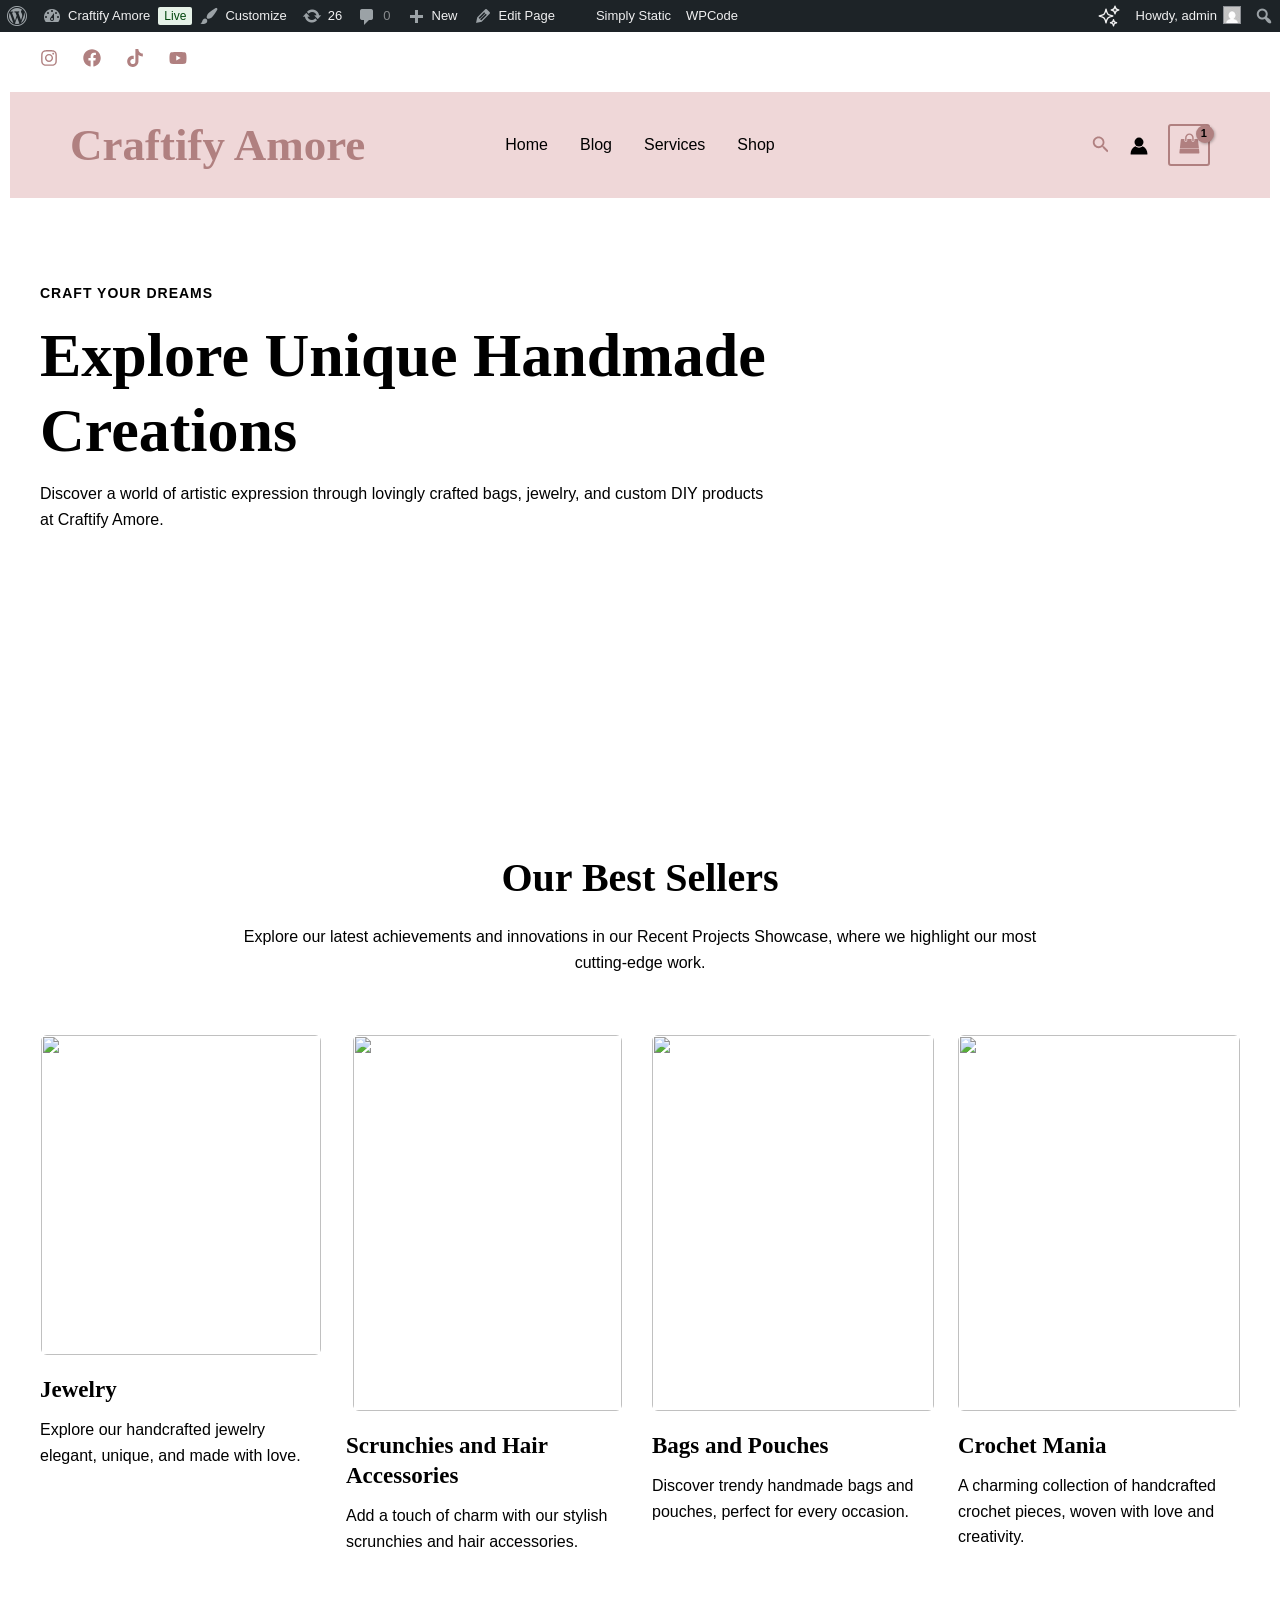
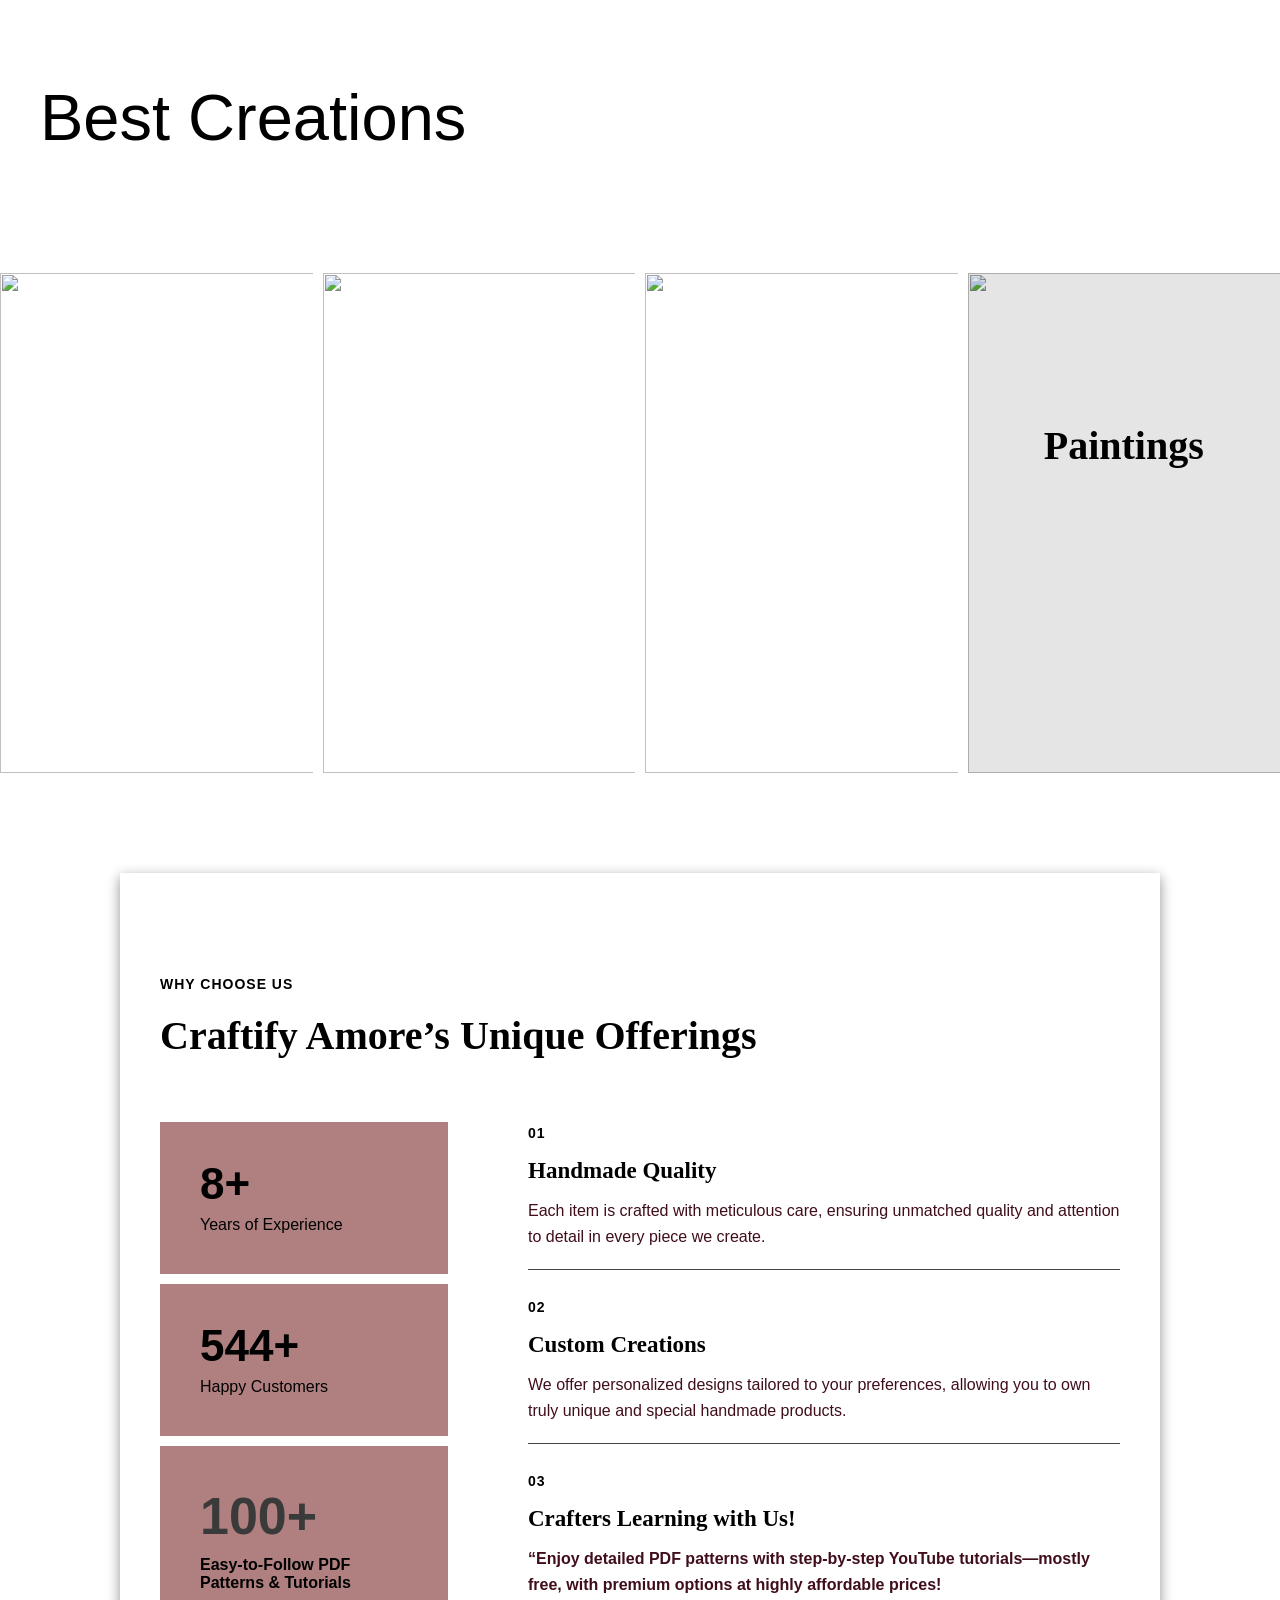
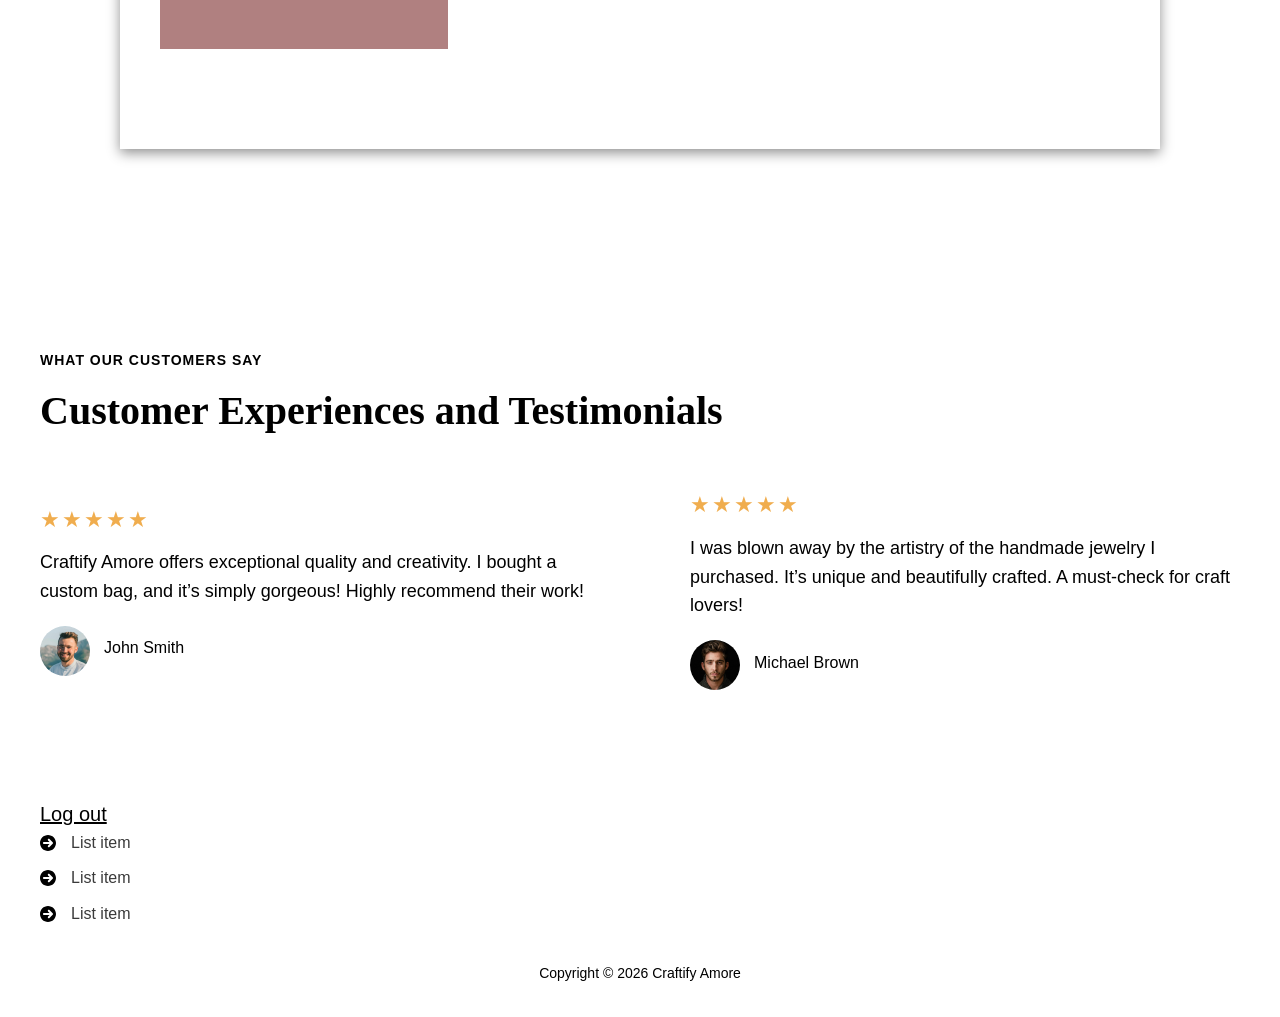
==== commit 0cca528f: "Fixed image and CSS paths" ====
--- a/index.html
+++ b/index.html
@@ -1,23 +1,34 @@
 <!DOCTYPE html>
 <!-- saved from url=(0047)http://localhost/craftify_amore/?v=866ba89ba952 -->
-<html lang="en-US" class="hydrated"><head><meta http-equiv="Content-Type" content="text/html; charset=UTF-8">
-<style data-styles="">slot-fb{display:contents}slot-fb[hidden]{display:none}presto-playlist,presto-player-skeleton,presto-timestamp,presto-video-curtain-ui,presto-search-bar-ui,presto-player-button,presto-cta-overlay-ui,presto-video,presto-action-bar-ui,presto-youtube-subscribe-button,presto-email-overlay-ui,presto-player-spinner,presto-action-bar,presto-cta-overlay,presto-email-overlay,presto-bunny,presto-dynamic-overlays,presto-search-bar,presto-youtube,presto-audio,presto-business-skin,presto-modern-skin,presto-muted-overlay,presto-stacked-skin,presto-vimeo,presto-action-bar-controller,presto-cta-overlay-controller,presto-email-overlay-controller,presto-dynamic-overlay-ui,presto-player,presto-playlist-item,presto-playlist-overlay,presto-playlist-ui{visibility:hidden}.hydrated{visibility:inherit}</style>
+<html lang="en-US"><head><meta http-equiv="Content-Type" content="text/html; charset=UTF-8">
+
 <meta name="viewport" content="width=device-width, initial-scale=1">
 	<link rel="profile" href="https://gmpg.org/xfn/11"> 
 	<title>Craftify Amore</title>
 <meta name="robots" content="max-image-preview:large">
-	<style>img:is([sizes="auto" i], [sizes^="auto," i]) { contain-intrinsic-size: 3000px 1500px }</style>
-	<link rel="dns-prefetch" href="http://fonts.googleapis.com/">
+<link rel="dns-prefetch" href="http://fonts.googleapis.com/">
 <link rel="alternate" type="application/rss+xml" title="Craftify Amore » Feed" href="http://localhost/craftify_amore/feed/">
 <link rel="alternate" type="application/rss+xml" title="Craftify Amore » Comments Feed" href="http://localhost/craftify_amore/comments/feed/">
-<script>
-window._wpemojiSettings = {"baseUrl":"https:\/\/s.w.org\/images\/core\/emoji\/16.0.1\/72x72\/","ext":".png","svgUrl":"https:\/\/s.w.org\/images\/core\/emoji\/16.0.1\/svg\/","svgExt":".svg","source":{"concatemoji":"http:\/\/localhost\/craftify_amore\/wp-includes\/js\/wp-emoji-release.min.js?ver=6.8.2"}};
-/*! This file is auto-generated */
-!function(s,n){var o,i,e;function c(e){try{var t={supportTests:e,timestamp:(new Date).valueOf()};sessionStorage.setItem(o,JSON.stringify(t))}catch(e){}}function p(e,t,n){e.clearRect(0,0,e.canvas.width,e.canvas.height),e.fillText(t,0,0);var t=new Uint32Array(e.getImageData(0,0,e.canvas.width,e.canvas.height).data),a=(e.clearRect(0,0,e.canvas.width,e.canvas.height),e.fillText(n,0,0),new Uint32Array(e.getImageData(0,0,e.canvas.width,e.canvas.height).data));return t.every(function(e,t){return e===a[t]})}function u(e,t){e.clearRect(0,0,e.canvas.width,e.canvas.height),e.fillText(t,0,0);for(var n=e.getImageData(16,16,1,1),a=0;a<n.data.length;a++)if(0!==n.data[a])return!1;return!0}function f(e,t,n,a){switch(t){case"flag":return n(e,"\ud83c\udff3\ufe0f\u200d\u26a7\ufe0f","\ud83c\udff3\ufe0f\u200b\u26a7\ufe0f")?!1:!n(e,"\ud83c\udde8\ud83c\uddf6","\ud83c\udde8\u200b\ud83c\uddf6")&&!n(e,"\ud83c\udff4\udb40\udc67\udb40\udc62\udb40\udc65\udb40\udc6e\udb40\udc67\udb40\udc7f","\ud83c\udff4\u200b\udb40\udc67\u200b\udb40\udc62\u200b\udb40\udc65\u200b\udb40\udc6e\u200b\udb40\udc67\u200b\udb40\udc7f");case"emoji":return!a(e,"\ud83e\udedf")}return!1}function g(e,t,n,a){var r="undefined"!=typeof WorkerGlobalScope&&self instanceof WorkerGlobalScope?new OffscreenCanvas(300,150):s.createElement("canvas"),o=r.getContext("2d",{willReadFrequently:!0}),i=(o.textBaseline="top",o.font="600 32px Arial",{});return e.forEach(function(e){i[e]=t(o,e,n,a)}),i}function t(e){var t=s.createElement("script");t.src=e,t.defer=!0,s.head.appendChild(t)}"undefined"!=typeof Promise&&(o="wpEmojiSettingsSupports",i=["flag","emoji"],n.supports={everything:!0,everythingExceptFlag:!0},e=new Promise(function(e){s.addEventListener("DOMContentLoaded",e,{once:!0})}),new Promise(function(t){var n=function(){try{var e=JSON.parse(sessionStorage.getItem(o));if("object"==typeof e&&"number"==typeof e.timestamp&&(new Date).valueOf()<e.timestamp+604800&&"object"==typeof e.supportTests)return e.supportTests}catch(e){}return null}();if(!n){if("undefined"!=typeof Worker&&"undefined"!=typeof OffscreenCanvas&&"undefined"!=typeof URL&&URL.createObjectURL&&"undefined"!=typeof Blob)try{var e="postMessage("+g.toString()+"("+[JSON.stringify(i),f.toString(),p.toString(),u.toString()].join(",")+"));",a=new Blob([e],{type:"text/javascript"}),r=new Worker(URL.createObjectURL(a),{name:"wpTestEmojiSupports"});return void(r.onmessage=function(e){c(n=e.data),r.terminate(),t(n)})}catch(e){}c(n=g(i,f,p,u))}t(n)}).then(function(e){for(var t in e)n.supports[t]=e[t],n.supports.everything=n.supports.everything&&n.supports[t],"flag"!==t&&(n.supports.everythingExceptFlag=n.supports.everythingExceptFlag&&n.supports[t]);n.supports.everythingExceptFlag=n.supports.everythingExceptFlag&&!n.supports.flag,n.DOMReady=!1,n.readyCallback=function(){n.DOMReady=!0}}).then(function(){return e}).then(function(){var e;n.supports.everything||(n.readyCallback(),(e=n.source||{}).concatemoji?t(e.concatemoji):e.wpemoji&&e.twemoji&&(t(e.twemoji),t(e.wpemoji)))}))}((window,document),window._wpemojiSettings);
-</script>
-<link rel="stylesheet" id="astra-theme-css-css" href="./Craftify Amore_files/main.min.css" media="all">
+<link rel="alternate" title="oEmbed (JSON)" type="application/json+oembed" href="http://localhost/craftify_amore/wp-json/oembed/1.0/embed?url=http%3A%2F%2Flocalhost%2Fcraftify_amore%2F">
+<link rel="alternate" title="oEmbed (XML)" type="text/xml+oembed" href="http://localhost/craftify_amore/wp-json/oembed/1.0/embed?url=http%3A%2F%2Flocalhost%2Fcraftify_amore%2F&amp;format=xml">
+<style id="wp-img-auto-sizes-contain-inline-css">
+img:is([sizes=auto i],[sizes^="auto," i]){contain-intrinsic-size:3000px 1500px}
+/*# sourceURL=wp-img-auto-sizes-contain-inline-css */
+</style>
+<link rel="stylesheet" id="wpcode-admin-bar-css-css" href="index_files/admin-bar.css" media="all">
+<link rel="stylesheet" id="dashicons-css" href="index_files/dashicons.min.css" media="all">
+<link rel="stylesheet" id="admin-bar-css" href="index_files/admin-bar.min.css" media="all">
+<style id="admin-bar-inline-css">
+
+		@media screen { html { margin-top: 32px !important; } }
+		@media screen and ( max-width: 782px ) { html { margin-top: 46px !important; } }
+	
+@media print { #wpadminbar { display:none; } }
+/*# sourceURL=admin-bar-inline-css */
+</style>
+<link rel="stylesheet" id="astra-theme-css-css" href="index_files/main.min.css" media="all">
 <style id="astra-theme-css-inline-css">
-:root{--ast-post-nav-space:0;--ast-container-default-xlg-padding:2.5em;--ast-container-default-lg-padding:2.5em;--ast-container-default-slg-padding:2em;--ast-container-default-md-padding:2.5em;--ast-container-default-sm-padding:2.5em;--ast-container-default-xs-padding:2.4em;--ast-container-default-xxs-padding:1.8em;--ast-code-block-background:#ECEFF3;--ast-comment-inputs-background:#F9FAFB;--ast-normal-container-width:1200px;--ast-narrow-container-width:750px;--ast-blog-title-font-weight:600;--ast-blog-meta-weight:600;--ast-global-color-primary:var(--ast-global-color-5);--ast-global-color-secondary:var(--ast-global-color-4);--ast-global-color-alternate-background:var(--ast-global-color-7);--ast-global-color-subtle-background:var(--ast-global-color-6);}html{font-size:100%;}a{color:var(--ast-global-color-0);}a:hover,a:focus{color:var(--ast-global-color-1);}body,button,input,select,textarea,.ast-button,.ast-custom-button{font-family:'Inter',sans-serif;font-weight:500;font-size:16px;font-size:1rem;line-height:var(--ast-body-line-height,1.6);}blockquote{color:var(--ast-global-color-3);}p,.entry-content p{margin-bottom:1.59em;}h1,.entry-content h1,h2,.entry-content h2,h3,.entry-content h3,h4,.entry-content h4,h5,.entry-content h5,h6,.entry-content h6,.site-title,.site-title a{font-family:Times,Georgia,serif;font-weight:700;}.ast-site-identity .site-title a{color:var(--ast-global-color-4);}.ast-site-identity .site-title a:hover{color:var(--ast-global-color-0);}.site-title{font-size:45px;font-size:2.8125rem;display:block;}header .custom-logo-link img{max-width:178px;width:178px;}.astra-logo-svg{width:178px;}.site-header .site-description{font-size:15px;font-size:0.9375rem;display:none;}.entry-title{font-size:24px;font-size:1.5rem;}.ast-blog-single-element.ast-taxonomy-container a{font-size:14px;font-size:0.875rem;}.ast-blog-meta-container{font-size:13px;font-size:0.8125rem;}.archive .ast-article-post .ast-article-inner,.blog .ast-article-post .ast-article-inner,.archive .ast-article-post .ast-article-inner:hover,.blog .ast-article-post .ast-article-inner:hover{border-top-left-radius:0px;border-top-right-radius:0px;border-bottom-right-radius:0px;border-bottom-left-radius:0px;overflow:hidden;}h1,.entry-content h1{font-size:62px;font-size:3.875rem;font-weight:700;font-family:Times,Georgia,serif;line-height:1.2em;}h2,.entry-content h2{font-size:40px;font-size:2.5rem;font-weight:700;font-family:Times,Georgia,serif;line-height:1.3em;}h3,.entry-content h3{font-size:23px;font-size:1.4375rem;font-weight:700;font-family:Times,Georgia,serif;line-height:1.3em;}h4,.entry-content h4{font-size:22px;font-size:1.375rem;line-height:1.3em;font-weight:700;font-family:Times,Georgia,serif;}h5,.entry-content h5{font-size:20px;font-size:1.25rem;line-height:1.4em;font-weight:600;font-family:Times,Georgia,serif;}h6,.entry-content h6{font-size:14px;font-size:0.875rem;line-height:1.6em;font-weight:700;font-family:Times,Georgia,serif;text-transform:uppercase;letter-spacing:1px;}::selection{background-color:var(--ast-global-color-0);color:#000000;}body,h1,.entry-title a,.entry-content h1,h2,.entry-content h2,h3,.entry-content h3,h4,.entry-content h4,h5,.entry-content h5,h6,.entry-content h6{color:var(--ast-global-color-3);}.tagcloud a:hover,.tagcloud a:focus,.tagcloud a.current-item{color:#000000;border-color:var(--ast-global-color-0);background-color:var(--ast-global-color-0);}input:focus,input[type="text"]:focus,input[type="email"]:focus,input[type="url"]:focus,input[type="password"]:focus,input[type="reset"]:focus,input[type="search"]:focus,textarea:focus{border-color:var(--ast-global-color-0);}input[type="radio"]:checked,input[type=reset],input[type="checkbox"]:checked,input[type="checkbox"]:hover:checked,input[type="checkbox"]:focus:checked,input[type=range]::-webkit-slider-thumb{border-color:var(--ast-global-color-0);background-color:var(--ast-global-color-0);box-shadow:none;}.site-footer a:hover + .post-count,.site-footer a:focus + .post-count{background:var(--ast-global-color-0);border-color:var(--ast-global-color-0);}.single .nav-links .nav-previous,.single .nav-links .nav-next{color:var(--ast-global-color-0);}.entry-meta,.entry-meta *{line-height:1.45;color:var(--ast-global-color-0);font-weight:600;}.entry-meta a:not(.ast-button):hover,.entry-meta a:not(.ast-button):hover *,.entry-meta a:not(.ast-button):focus,.entry-meta a:not(.ast-button):focus *,.page-links > .page-link,.page-links .page-link:hover,.post-navigation a:hover{color:var(--ast-global-color-1);}#cat option,.secondary .calendar_wrap thead a,.secondary .calendar_wrap thead a:visited{color:var(--ast-global-color-0);}.secondary .calendar_wrap #today,.ast-progress-val span{background:var(--ast-global-color-0);}.secondary a:hover + .post-count,.secondary a:focus + .post-count{background:var(--ast-global-color-0);border-color:var(--ast-global-color-0);}.calendar_wrap #today > a{color:#000000;}.page-links .page-link,.single .post-navigation a{color:var(--ast-global-color-3);}.ast-search-menu-icon .search-form button.search-submit{padding:0 4px;}.ast-search-menu-icon form.search-form{padding-right:0;}.ast-search-menu-icon.slide-search input.search-field{width:0;}.ast-header-search .ast-search-menu-icon.ast-dropdown-active .search-form,.ast-header-search .ast-search-menu-icon.ast-dropdown-active .search-field:focus{transition:all 0.2s;}.search-form input.search-field:focus{outline:none;}.ast-search-menu-icon .search-form button.search-submit:focus,.ast-theme-transparent-header .ast-header-search .ast-dropdown-active .ast-icon,.ast-theme-transparent-header .ast-inline-search .search-field:focus .ast-icon{color:var(--ast-global-color-1);}.ast-header-search .slide-search .search-form{border:2px solid var(--ast-global-color-0);}.ast-header-search .slide-search .search-field{background-color:#fff;}.ast-archive-title{color:var(--ast-global-color-2);}.widget-title,.widget .wp-block-heading{font-size:22px;font-size:1.375rem;color:var(--ast-global-color-2);}.ast-single-post .entry-content a,.ast-comment-content a:not(.ast-comment-edit-reply-wrap a),.woocommerce-js .woocommerce-product-details__short-description a{text-decoration:underline;}.ast-single-post .elementor-button-wrapper .elementor-button,.ast-single-post .entry-content .uagb-tab a,.ast-single-post .entry-content .uagb-ifb-cta a,.ast-single-post .entry-content .uabb-module-content a,.ast-single-post .entry-content .uagb-post-grid a,.ast-single-post .entry-content .uagb-timeline a,.ast-single-post .entry-content .uagb-toc__wrap a,.ast-single-post .entry-content .uagb-taxomony-box a,.ast-single-post .entry-content .woocommerce a,.entry-content .wp-block-latest-posts > li > a,.ast-single-post .entry-content .wp-block-file__button,li.ast-post-filter-single,.ast-single-post .ast-comment-content .comment-reply-link,.ast-single-post .ast-comment-content .comment-edit-link,.entry-content [CLASS*="wc-block"] .wc-block-components-button,.entry-content [CLASS*="wc-block"] .wc-block-components-totals-coupon-link,.entry-content [CLASS*="wc-block"] .wc-block-components-product-name{text-decoration:none;}.ast-search-menu-icon.slide-search a:focus-visible:focus-visible,.astra-search-icon:focus-visible,#close:focus-visible,a:focus-visible,.ast-menu-toggle:focus-visible,.site .skip-link:focus-visible,.wp-block-loginout input:focus-visible,.wp-block-search.wp-block-search__button-inside .wp-block-search__inside-wrapper,.ast-header-navigation-arrow:focus-visible,.woocommerce .wc-proceed-to-checkout > .checkout-button:focus-visible,.woocommerce .woocommerce-MyAccount-navigation ul li a:focus-visible,.ast-orders-table__row .ast-orders-table__cell:focus-visible,.woocommerce .woocommerce-order-details .order-again > .button:focus-visible,.woocommerce .woocommerce-message a.button.wc-forward:focus-visible,.woocommerce #minus_qty:focus-visible,.woocommerce #plus_qty:focus-visible,a#ast-apply-coupon:focus-visible,.woocommerce .woocommerce-info a:focus-visible,.woocommerce .astra-shop-summary-wrap a:focus-visible,.woocommerce a.wc-forward:focus-visible,#ast-apply-coupon:focus-visible,.woocommerce-js .woocommerce-mini-cart-item a.remove:focus-visible,#close:focus-visible,.button.search-submit:focus-visible,#search_submit:focus,.normal-search:focus-visible,.ast-header-account-wrap:focus-visible,.woocommerce .ast-on-card-button.ast-quick-view-trigger:focus{outline-style:dotted;outline-color:inherit;outline-width:thin;}input:focus,input[type="text"]:focus,input[type="email"]:focus,input[type="url"]:focus,input[type="password"]:focus,input[type="reset"]:focus,input[type="search"]:focus,input[type="number"]:focus,textarea:focus,.wp-block-search__input:focus,[data-section="section-header-mobile-trigger"] .ast-button-wrap .ast-mobile-menu-trigger-minimal:focus,.ast-mobile-popup-drawer.active .menu-toggle-close:focus,.woocommerce-ordering select.orderby:focus,#ast-scroll-top:focus,#coupon_code:focus,.woocommerce-page #comment:focus,.woocommerce #reviews #respond input#submit:focus,.woocommerce a.add_to_cart_button:focus,.woocommerce .button.single_add_to_cart_button:focus,.woocommerce .woocommerce-cart-form button:focus,.woocommerce .woocommerce-cart-form__cart-item .quantity .qty:focus,.woocommerce .woocommerce-billing-fields .woocommerce-billing-fields__field-wrapper .woocommerce-input-wrapper > .input-text:focus,.woocommerce #order_comments:focus,.woocommerce #place_order:focus,.woocommerce .woocommerce-address-fields .woocommerce-address-fields__field-wrapper .woocommerce-input-wrapper > .input-text:focus,.woocommerce .woocommerce-MyAccount-content form button:focus,.woocommerce .woocommerce-MyAccount-content .woocommerce-EditAccountForm .woocommerce-form-row .woocommerce-Input.input-text:focus,.woocommerce .ast-woocommerce-container .woocommerce-pagination ul.page-numbers li a:focus,body #content .woocommerce form .form-row .select2-container--default .select2-selection--single:focus,#ast-coupon-code:focus,.woocommerce.woocommerce-js .quantity input[type=number]:focus,.woocommerce-js .woocommerce-mini-cart-item .quantity input[type=number]:focus,.woocommerce p#ast-coupon-trigger:focus{border-style:dotted;border-color:inherit;border-width:thin;}input{outline:none;}.woocommerce-js input[type=text]:focus,.woocommerce-js input[type=email]:focus,.woocommerce-js textarea:focus,input[type=number]:focus,.comments-area textarea#comment:focus,.comments-area textarea#comment:active,.comments-area .ast-comment-formwrap input[type="text"]:focus,.comments-area .ast-comment-formwrap input[type="text"]:active{outline-style:disable;outline-color:inherit;outline-width:thin;}.ast-logo-title-inline .site-logo-img{padding-right:1em;}body .ast-oembed-container *{position:absolute;top:0;width:100%;height:100%;left:0;}body .wp-block-embed-pocket-casts .ast-oembed-container *{position:unset;}.ast-single-post-featured-section + article {margin-top: 2em;}.site-content .ast-single-post-featured-section img {width: 100%;overflow: hidden;object-fit: cover;}.ast-separate-container .site-content .ast-single-post-featured-section + article {margin-top: -80px;z-index: 9;position: relative;border-radius: 4px;}@media (min-width: 922px) {.ast-no-sidebar .site-content .ast-article-image-container--wide {margin-left: -120px;margin-right: -120px;max-width: unset;width: unset;}.ast-left-sidebar .site-content .ast-article-image-container--wide,.ast-right-sidebar .site-content .ast-article-image-container--wide {margin-left: -10px;margin-right: -10px;}.site-content .ast-article-image-container--full {margin-left: calc( -50vw + 50%);margin-right: calc( -50vw + 50%);max-width: 100vw;width: 100vw;}.ast-left-sidebar .site-content .ast-article-image-container--full,.ast-right-sidebar .site-content .ast-article-image-container--full {margin-left: -10px;margin-right: -10px;max-width: inherit;width: auto;}}.site > .ast-single-related-posts-container {margin-top: 0;}@media (min-width: 922px) {.ast-desktop .ast-container--narrow {max-width: var(--ast-narrow-container-width);margin: 0 auto;}}input[type="text"],input[type="number"],input[type="email"],input[type="url"],input[type="password"],input[type="search"],input[type=reset],input[type=tel],input[type=date],select,textarea{font-size:16px;font-style:normal;font-weight:400;line-height:24px;width:100%;padding:12px 16px;border-radius:4px;box-shadow:0px 1px 2px 0px rgba(0,0,0,0.05);color:var(--ast-form-input-text,#475569);}input[type="text"],input[type="number"],input[type="email"],input[type="url"],input[type="password"],input[type="search"],input[type=reset],input[type=tel],input[type=date],select{height:40px;}input[type="date"]{border-width:1px;border-style:solid;border-color:var(--ast-border-color);}input[type="text"]:focus,input[type="number"]:focus,input[type="email"]:focus,input[type="url"]:focus,input[type="password"]:focus,input[type="search"]:focus,input[type=reset]:focus,input[type="tel"]:focus,input[type="date"]:focus,select:focus,textarea:focus{border-color:#046BD2;box-shadow:none;outline:none;color:var(--ast-form-input-focus-text,#475569);}label,legend{color:#111827;font-size:14px;font-style:normal;font-weight:500;line-height:20px;}select{padding:6px 10px;}fieldset{padding:30px;border-radius:4px;}button,.ast-button,.button,input[type="button"],input[type="reset"],input[type="submit"]{border-radius:4px;box-shadow:0px 1px 2px 0px rgba(0,0,0,0.05);}:root{--ast-comment-inputs-background:#FFF;}::placeholder{color:var(--ast-form-field-color,#9CA3AF);}::-ms-input-placeholder{color:var(--ast-form-field-color,#9CA3AF);}@media (max-width:921.9px){#ast-desktop-header{display:none;}}@media (min-width:922px){#ast-mobile-header{display:none;}}.ast-site-header-cart .cart-container,.ast-edd-site-header-cart .ast-edd-cart-container {transition: all 0.2s linear;}.ast-site-header-cart .ast-woo-header-cart-info-wrap,.ast-edd-site-header-cart .ast-edd-header-cart-info-wrap {padding: 0 6px 0 2px;font-weight: 600;line-height: 2.7;display: inline-block;}.ast-site-header-cart i.astra-icon {font-size: 20px;font-size: 1.3em;font-style: normal;font-weight: normal;position: relative;padding: 0 2px;}.ast-site-header-cart i.astra-icon.no-cart-total:after,.ast-header-break-point.ast-header-custom-item-outside .ast-edd-header-cart-info-wrap,.ast-header-break-point.ast-header-custom-item-outside .ast-woo-header-cart-info-wrap {display: none;}.ast-site-header-cart.ast-menu-cart-fill i.astra-icon,.ast-edd-site-header-cart.ast-edd-menu-cart-fill span.astra-icon {font-size: 1.1em;}.astra-cart-drawer {position: fixed;display: block;visibility: hidden;overflow: auto;-webkit-overflow-scrolling: touch;z-index: 10000;background-color: var(--ast-global-color-primary,var(--ast-global-color-5));transform: translate3d(0,0,0);opacity: 0;will-change: transform;transition: 0.25s ease;}.woocommerce-mini-cart {position: relative;}.woocommerce-mini-cart::before {content: "";transition: .3s;}.woocommerce-mini-cart.ajax-mini-cart-qty-loading::before {position: absolute;top: 0;left: 0;right: 0;width: 100%;height: 100%;z-index: 5;background-color: var(--ast-global-color-primary,var(--ast-global-color-5));opacity: .5;}.astra-cart-drawer {width: 460px;height: 100%;left: 100%;top: 0px;opacity: 1;transform: translate3d(0%,0,0);}.astra-cart-drawer .astra-cart-drawer-header {position: absolute;width: 100%;text-align: left;text-transform: inherit;font-weight: 500;border-bottom: 1px solid var(--ast-border-color);padding: 1.34em;line-height: 1;z-index: 1;max-height: 3.5em;}.astra-cart-drawer .astra-cart-drawer-header .astra-cart-drawer-title {color: var(--ast-global-color-2);}.astra-cart-drawer .astra-cart-drawer-close .ast-close-svg {width: 22px;height: 22px;}.astra-cart-drawer .astra-cart-drawer-content,.astra-cart-drawer .astra-cart-drawer-content .widget_shopping_cart,.astra-cart-drawer .astra-cart-drawer-content .widget_shopping_cart_content {height: 100%;}.astra-cart-drawer .astra-cart-drawer-content {padding-top: 3.5em;}.astra-cart-drawer .ast-mini-cart-price-wrap .multiply-symbol{padding: 0 0.5em;}.astra-cart-drawer .astra-cart-drawer-content .woocommerce-mini-cart-item .ast-mini-cart-price-wrap {float: right;margin-top: 0.5em;max-width: 50%;}.astra-cart-drawer .astra-cart-drawer-content .woocommerce-mini-cart-item .variation {margin-top: 0.5em;margin-bottom: 0.5em;}.astra-cart-drawer .astra-cart-drawer-content .woocommerce-mini-cart-item .variation dt {font-weight: 500;}.astra-cart-drawer .astra-cart-drawer-content .widget_shopping_cart_content {display: flex;flex-direction: column;overflow: hidden;}.astra-cart-drawer .astra-cart-drawer-content .widget_shopping_cart_content ul li {min-height: 60px;}.woocommerce-js .astra-cart-drawer .astra-cart-drawer-content .woocommerce-mini-cart__total {display: flex;justify-content: space-between;padding: 0.7em 1.34em;margin-bottom: 0;}.woocommerce-js .astra-cart-drawer .astra-cart-drawer-content .woocommerce-mini-cart__total strong,.woocommerce-js .astra-cart-drawer .astra-cart-drawer-content .woocommerce-mini-cart__total .amount {width: 50%;}.astra-cart-drawer .astra-cart-drawer-content .woocommerce-mini-cart {padding: 1.3em;flex: 1;overflow: auto;}.astra-cart-drawer .astra-cart-drawer-content .woocommerce-mini-cart a.remove {width: 20px;height: 20px;line-height: 16px;}.astra-cart-drawer .astra-cart-drawer-content .woocommerce-mini-cart__total {padding: 1em 1.5em;margin: 0;text-align: center;}.astra-cart-drawer .astra-cart-drawer-content .woocommerce-mini-cart__buttons {padding: 1.34em;text-align: center;margin-bottom: 0;}.astra-cart-drawer .astra-cart-drawer-content .woocommerce-mini-cart__buttons .button.checkout {margin-right: 0;}.astra-cart-drawer .astra-cart-drawer-content .woocommerce-mini-cart__buttons a{width: 100%;}.woocommerce-js .astra-cart-drawer .astra-cart-drawer-content .woocommerce-mini-cart__buttons a:nth-last-child(1) {margin-bottom: 0;}.astra-cart-drawer .astra-cart-drawer-content .edd-cart-item {padding: .5em 2.6em .5em 1.5em;}.astra-cart-drawer .astra-cart-drawer-content .edd-cart-item .edd-remove-from-cart::after {width: 20px;height: 20px;line-height: 16px;}.astra-cart-drawer .astra-cart-drawer-content .edd-cart-number-of-items {padding: 1em 1.5em 1em 1.5em;margin-bottom: 0;text-align: center;}.astra-cart-drawer .astra-cart-drawer-content .edd_total {padding: .5em 1.5em;margin: 0;text-align: center;}.astra-cart-drawer .astra-cart-drawer-content .cart_item.edd_checkout {padding: 1em 1.5em 0;text-align: center;margin-top: 0;}.astra-cart-drawer .widget_shopping_cart_content > .woocommerce-mini-cart__empty-message {display: none;}.astra-cart-drawer .woocommerce-mini-cart__empty-message,.astra-cart-drawer .cart_item.empty {text-align: center;margin-top: 10px;}body.admin-bar .astra-cart-drawer {padding-top: 32px;}@media (max-width: 782px) {body.admin-bar .astra-cart-drawer {padding-top: 46px;}}.ast-mobile-cart-active body.ast-hfb-header {overflow: hidden;}.ast-mobile-cart-active .astra-mobile-cart-overlay {opacity: 1;cursor: pointer;visibility: visible;z-index: 999;}.ast-mini-cart-empty-wrap {display: flex;flex-wrap: wrap;height: 100%;align-items: flex-end;}.ast-mini-cart-empty-wrap > * {width: 100%;}.astra-cart-drawer-content .ast-mini-cart-empty {height: 100%;display: flex;flex-direction: column;justify-content: space-between;text-align: center;}.astra-cart-drawer-content .ast-mini-cart-empty .ast-mini-cart-message {display: flex;align-items: center;justify-content: center;height: 100%;padding: 1.34em;}@media (min-width: 546px) {.astra-cart-drawer .astra-cart-drawer-content.ast-large-view .woocommerce-mini-cart__buttons {display: flex;}.woocommerce-js .astra-cart-drawer .astra-cart-drawer-content.ast-large-view .woocommerce-mini-cart__buttons a,.woocommerce-js .astra-cart-drawer .astra-cart-drawer-content.ast-large-view .woocommerce-mini-cart__buttons a.checkout {margin-top: 0;margin-bottom: 0;}}.ast-site-header-cart .cart-container:focus-visible {display: inline-block;}.ast-site-header-cart i.astra-icon:after {content: attr(data-cart-total);position: absolute;font-family: 'Inter',sans-serif;font-style: normal;top: -10px;right: -12px;font-weight: bold;box-shadow: 1px 1px 3px 0px rgba(0,0,0,0.3);font-size: 11px;padding-left: 0px;padding-right: 2px;line-height: 17px;letter-spacing: -.5px;height: 18px;min-width: 18px;border-radius: 99px;text-align: center;z-index: 3;}li.woocommerce-custom-menu-item .ast-site-header-cart i.astra-icon:after,li.edd-custom-menu-item .ast-edd-site-header-cart span.astra-icon:after {padding-left: 2px;}.astra-cart-drawer .astra-cart-drawer-close {position: absolute;top: 0.5em;right: 0;border: none;margin: 0;padding: .6em 1em .4em;color: var(--ast-global-color-2);background-color: transparent;}.astra-mobile-cart-overlay {background-color: rgba(0,0,0,0.4);position: fixed;top: 0;right: 0;bottom: 0;left: 0;visibility: hidden;opacity: 0;transition: opacity 0.2s ease-in-out;}.astra-cart-drawer .astra-cart-drawer-content .edd-cart-item .edd-remove-from-cart {right: 1.2em;}.ast-header-break-point.ast-woocommerce-cart-menu.ast-hfb-header .ast-cart-menu-wrap,.ast-header-break-point.ast-hfb-header .ast-cart-menu-wrap,.ast-header-break-point .ast-edd-site-header-cart-wrap .ast-edd-cart-menu-wrap {width: auto;height: 2em;font-size: 1.4em;line-height: 2;vertical-align: middle;text-align: right;}.woocommerce-js .astra-cart-drawer .astra-cart-drawer-content .woocommerce-mini-cart__buttons .button:not(.checkout):not(.ast-continue-shopping) {margin-right: 10px;}.woocommerce-js .astra-cart-drawer .astra-cart-drawer-content .woocommerce-mini-cart__buttons .button:not(.checkout):not(.ast-continue-shopping),.ast-site-header-cart .widget_shopping_cart .buttons .button:not(.checkout),.ast-site-header-cart .ast-site-header-cart-data .ast-mini-cart-empty .woocommerce-mini-cart__buttons a.button {background-color: transparent;border-style: solid;border-width: 1px;border-color: var(--ast-global-color-0);color: var(--ast-global-color-0);}.woocommerce-js .astra-cart-drawer .astra-cart-drawer-content .woocommerce-mini-cart__buttons .button:not(.checkout):not(.ast-continue-shopping):hover,.ast-site-header-cart .widget_shopping_cart .buttons .button:not(.checkout):hover {border-color: var(--ast-global-color-1);color: var(--ast-global-color-1);}.woocommerce-js .astra-cart-drawer .astra-cart-drawer-content .woocommerce-mini-cart__buttons a.checkout {margin-left: 0;margin-top: 10px;border-style: solid;border-width: 2px;border-color: var(--ast-global-color-0);}.woocommerce-js .astra-cart-drawer .astra-cart-drawer-content .woocommerce-mini-cart__buttons a.checkout:hover {border-color: var(--ast-global-color-1);}.woocommerce-js .astra-cart-drawer .astra-cart-drawer-content .woocommerce-mini-cart__total strong{padding-right: .5em;text-align: left;font-weight: 500;}.woocommerce-js .astra-cart-drawer .astra-cart-drawer-content .woocommerce-mini-cart__total .amount{text-align: right;}.astra-cart-drawer.active {transform: translate3d(-100%,0,0);visibility: visible;}.ast-site-header-cart.ast-menu-cart-outline .ast-cart-menu-wrap,.ast-site-header-cart.ast-menu-cart-fill .ast-cart-menu-wrap,.ast-edd-site-header-cart.ast-edd-menu-cart-outline .ast-edd-cart-menu-wrap,.ast-edd-site-header-cart.ast-edd-menu-cart-fill .ast-edd-cart-menu-wrap {line-height: 1.8;}@media (max-width:921px){.astra-cart-drawer.active{width:80%;}}@media (max-width:544px){.astra-cart-drawer.active{width:100%;}}.wp-block-buttons.aligncenter{justify-content:center;}@media (max-width:921px){.ast-theme-transparent-header #primary,.ast-theme-transparent-header #secondary{padding:0;}}@media (max-width:921px){.ast-plain-container.ast-no-sidebar #primary{padding:0;}}.ast-plain-container.ast-no-sidebar #primary{margin-top:0;margin-bottom:0;}@media (max-width:921px){.ast-separate-container #primary,.ast-narrow-container #primary{padding-top:0px;}}@media (max-width:544px){.ast-separate-container #primary,.ast-narrow-container #primary{padding-top:0px;}}@media (max-width:921px){.ast-separate-container #primary,.ast-narrow-container #primary{padding-bottom:0px;}}@media (max-width:544px){.ast-separate-container #primary,.ast-narrow-container #primary{padding-bottom:0px;}}.wp-block-button.is-style-outline .wp-block-button__link{border-color:var(--ast-global-color-0);border-top-width:2px;border-right-width:2px;border-bottom-width:2px;border-left-width:2px;}div.wp-block-button.is-style-outline > .wp-block-button__link:not(.has-text-color),div.wp-block-button.wp-block-button__link.is-style-outline:not(.has-text-color){color:var(--ast-global-color-0);}.wp-block-button.is-style-outline .wp-block-button__link:hover,.wp-block-buttons .wp-block-button.is-style-outline .wp-block-button__link:focus,.wp-block-buttons .wp-block-button.is-style-outline > .wp-block-button__link:not(.has-text-color):hover,.wp-block-buttons .wp-block-button.wp-block-button__link.is-style-outline:not(.has-text-color):hover{color:#ffffff;background-color:var(--ast-global-color-1);border-color:var(--ast-global-color-1);}.post-page-numbers.current .page-link,.ast-pagination .page-numbers.current{color:#000000;border-color:var(--ast-global-color-0);background-color:var(--ast-global-color-0);}.wp-block-button.is-style-outline .wp-block-button__link{border-top-width:2px;border-right-width:2px;border-bottom-width:2px;border-left-width:2px;}.wp-block-buttons .wp-block-button.is-style-outline .wp-block-button__link.wp-element-button,.ast-outline-button,.wp-block-uagb-buttons-child .uagb-buttons-repeater.ast-outline-button{border-color:var(--ast-global-color-0);border-top-width:2px;border-right-width:2px;border-bottom-width:2px;border-left-width:2px;font-family:'Inter',sans-serif;font-weight:700;font-size:16px;font-size:1rem;line-height:1em;text-transform:capitalize;padding-top:14px;padding-right:26px;padding-bottom:14px;padding-left:26px;border-top-left-radius:0px;border-top-right-radius:0px;border-bottom-right-radius:0px;border-bottom-left-radius:0px;}.wp-block-buttons .wp-block-button.is-style-outline > .wp-block-button__link:not(.has-text-color),.wp-block-buttons .wp-block-button.wp-block-button__link.is-style-outline:not(.has-text-color),.ast-outline-button{color:var(--ast-global-color-0);}.wp-block-button.is-style-outline .wp-block-button__link:hover,.wp-block-buttons .wp-block-button.is-style-outline .wp-block-button__link:focus,.wp-block-buttons .wp-block-button.is-style-outline > .wp-block-button__link:not(.has-text-color):hover,.wp-block-buttons .wp-block-button.wp-block-button__link.is-style-outline:not(.has-text-color):hover,.ast-outline-button:hover,.ast-outline-button:focus,.wp-block-uagb-buttons-child .uagb-buttons-repeater.ast-outline-button:hover,.wp-block-uagb-buttons-child .uagb-buttons-repeater.ast-outline-button:focus{color:#ffffff;background-color:var(--ast-global-color-1);border-color:var(--ast-global-color-1);}.ast-single-post .entry-content a.ast-outline-button,.ast-single-post .entry-content .is-style-outline>.wp-block-button__link{text-decoration:none;}.wp-block-button .wp-block-button__link.wp-element-button.is-style-outline:not(.has-background),.wp-block-button.is-style-outline>.wp-block-button__link.wp-element-button:not(.has-background),.ast-outline-button{background-color:transparent;}.uagb-buttons-repeater.ast-outline-button{border-radius:9999px;}@media (max-width:921px){.wp-block-buttons .wp-block-button.is-style-outline .wp-block-button__link.wp-element-button,.ast-outline-button,.wp-block-uagb-buttons-child .uagb-buttons-repeater.ast-outline-button{font-size:16px;font-size:1rem;padding-top:14px;padding-right:28px;padding-bottom:14px;padding-left:28px;border-top-left-radius:0px;border-top-right-radius:0px;border-bottom-right-radius:0px;border-bottom-left-radius:0px;}}@media (max-width:544px){.wp-block-buttons .wp-block-button.is-style-outline .wp-block-button__link.wp-element-button,.ast-outline-button,.wp-block-uagb-buttons-child .uagb-buttons-repeater.ast-outline-button{font-size:14px;font-size:0.875rem;padding-top:12px;padding-right:24px;padding-bottom:12px;padding-left:24px;border-top-left-radius:0px;border-top-right-radius:0px;border-bottom-right-radius:0px;border-bottom-left-radius:0px;}}.entry-content[data-ast-blocks-layout] > figure{margin-bottom:1em;}h1.widget-title{font-weight:700;}h2.widget-title{font-weight:700;}h3.widget-title{font-weight:700;} .ast-desktop .review-count{margin-left:-40px;margin-right:auto;}.review-rating{display:flex;align-items:center;order:2;}#page{display:flex;flex-direction:column;min-height:100vh;}.ast-404-layout-1 h1.page-title{color:var(--ast-global-color-2);}.single .post-navigation a{line-height:1em;height:inherit;}.error-404 .page-sub-title{font-size:1.5rem;font-weight:inherit;}.search .site-content .content-area .search-form{margin-bottom:0;}#page .site-content{flex-grow:1;}.widget{margin-bottom:1.25em;}#secondary li{line-height:1.5em;}#secondary .wp-block-group h2{margin-bottom:0.7em;}#secondary h2{font-size:1.7rem;}.ast-separate-container .ast-article-post,.ast-separate-container .ast-article-single,.ast-separate-container .comment-respond{padding:3em;}.ast-separate-container .ast-article-single .ast-article-single{padding:0;}.ast-article-single .wp-block-post-template-is-layout-grid{padding-left:0;}.ast-separate-container .comments-title,.ast-narrow-container .comments-title{padding:1.5em 2em;}.ast-page-builder-template .comment-form-textarea,.ast-comment-formwrap .ast-grid-common-col{padding:0;}.ast-comment-formwrap{padding:0;display:inline-flex;column-gap:20px;width:100%;margin-left:0;margin-right:0;}.comments-area textarea#comment:focus,.comments-area textarea#comment:active,.comments-area .ast-comment-formwrap input[type="text"]:focus,.comments-area .ast-comment-formwrap input[type="text"]:active {box-shadow:none;outline:none;}.archive.ast-page-builder-template .entry-header{margin-top:2em;}.ast-page-builder-template .ast-comment-formwrap{width:100%;}.entry-title{margin-bottom:0.6em;}.ast-archive-description p{font-size:inherit;font-weight:inherit;line-height:inherit;}.ast-separate-container .ast-comment-list li.depth-1,.hentry{margin-bottom:1.5em;}.site-content section.ast-archive-description{margin-bottom:2em;}@media (min-width:921px){.ast-left-sidebar.ast-page-builder-template #secondary,.archive.ast-right-sidebar.ast-page-builder-template .site-main{padding-left:20px;padding-right:20px;}}@media (max-width:544px){.ast-comment-formwrap.ast-row{column-gap:10px;display:inline-block;}#ast-commentform .ast-grid-common-col{position:relative;width:100%;}}@media (min-width:1201px){.ast-separate-container .ast-article-post,.ast-separate-container .ast-article-single,.ast-separate-container .ast-author-box,.ast-separate-container .ast-404-layout-1,.ast-separate-container .no-results{padding:3em;}}@media (max-width:921px){.ast-separate-container #primary,.ast-separate-container #secondary{padding:1.5em 0;}#primary,#secondary{padding:1.5em 0;margin:0;}.ast-left-sidebar #content > .ast-container{display:flex;flex-direction:column-reverse;width:100%;}}@media (min-width:922px){.ast-separate-container.ast-right-sidebar #primary,.ast-separate-container.ast-left-sidebar #primary{border:0;}.search-no-results.ast-separate-container #primary{margin-bottom:4em;}}.wp-block-button .wp-block-button__link{color:#ffffff;}.wp-block-button .wp-block-button__link:hover,.wp-block-button .wp-block-button__link:focus{color:#ffffff;background-color:var(--ast-global-color-1);border-color:var(--ast-global-color-1);}.wp-block-button .wp-block-button__link,.wp-block-search .wp-block-search__button,body .wp-block-file .wp-block-file__button{border-style:solid;border-top-width:2px;border-right-width:2px;border-left-width:2px;border-bottom-width:2px;border-color:var(--ast-global-color-0);background-color:var(--ast-global-color-0);color:#ffffff;font-family:'Inter',sans-serif;font-weight:700;line-height:1em;text-transform:capitalize;font-size:16px;font-size:1rem;border-top-left-radius:0px;border-top-right-radius:0px;border-bottom-right-radius:0px;border-bottom-left-radius:0px;padding-top:14px;padding-right:26px;padding-bottom:14px;padding-left:26px;}.ast-single-post .entry-content .wp-block-button .wp-block-button__link,.ast-single-post .entry-content .wp-block-search .wp-block-search__button,body .entry-content .wp-block-file .wp-block-file__button{text-decoration:none;}@media (max-width:921px){.wp-block-button .wp-block-button__link,.wp-block-search .wp-block-search__button,body .wp-block-file .wp-block-file__button{font-size:16px;font-size:1rem;padding-top:14px;padding-right:28px;padding-bottom:14px;padding-left:28px;border-top-left-radius:0px;border-top-right-radius:0px;border-bottom-right-radius:0px;border-bottom-left-radius:0px;}}@media (max-width:544px){.wp-block-button .wp-block-button__link,.wp-block-search .wp-block-search__button,body .wp-block-file .wp-block-file__button{font-size:14px;font-size:0.875rem;padding-top:12px;padding-right:24px;padding-bottom:12px;padding-left:24px;border-top-left-radius:0px;border-top-right-radius:0px;border-bottom-right-radius:0px;border-bottom-left-radius:0px;}}.menu-toggle,button,.ast-button,.ast-custom-button,.button,input#submit,input[type="button"],input[type="submit"],input[type="reset"],#comments .submit,.search .search-submit,form[CLASS*="wp-block-search__"].wp-block-search .wp-block-search__inside-wrapper .wp-block-search__button,body .wp-block-file .wp-block-file__button,.search .search-submit,.woocommerce-js a.button,.woocommerce button.button,.woocommerce .woocommerce-message a.button,.woocommerce #respond input#submit.alt,.woocommerce input.button.alt,.woocommerce input.button,.woocommerce input.button:disabled,.woocommerce input.button:disabled[disabled],.woocommerce input.button:disabled:hover,.woocommerce input.button:disabled[disabled]:hover,.woocommerce #respond input#submit,.woocommerce button.button.alt.disabled,.wc-block-grid__products .wc-block-grid__product .wp-block-button__link,.wc-block-grid__product-onsale,[CLASS*="wc-block"] button,.woocommerce-js .astra-cart-drawer .astra-cart-drawer-content .woocommerce-mini-cart__buttons .button:not(.checkout):not(.ast-continue-shopping),.woocommerce-js .astra-cart-drawer .astra-cart-drawer-content .woocommerce-mini-cart__buttons a.checkout,.woocommerce button.button.alt.disabled.wc-variation-selection-needed,[CLASS*="wc-block"] .wc-block-components-button{border-style:solid;border-top-width:2px;border-right-width:2px;border-left-width:2px;border-bottom-width:2px;color:#ffffff;border-color:var(--ast-global-color-0);background-color:var(--ast-global-color-0);padding-top:14px;padding-right:26px;padding-bottom:14px;padding-left:26px;font-family:'Inter',sans-serif;font-weight:700;font-size:16px;font-size:1rem;line-height:1em;text-transform:capitalize;border-top-left-radius:0px;border-top-right-radius:0px;border-bottom-right-radius:0px;border-bottom-left-radius:0px;}button:focus,.menu-toggle:hover,button:hover,.ast-button:hover,.ast-custom-button:hover .button:hover,.ast-custom-button:hover ,input[type=reset]:hover,input[type=reset]:focus,input#submit:hover,input#submit:focus,input[type="button"]:hover,input[type="button"]:focus,input[type="submit"]:hover,input[type="submit"]:focus,form[CLASS*="wp-block-search__"].wp-block-search .wp-block-search__inside-wrapper .wp-block-search__button:hover,form[CLASS*="wp-block-search__"].wp-block-search .wp-block-search__inside-wrapper .wp-block-search__button:focus,body .wp-block-file .wp-block-file__button:hover,body .wp-block-file .wp-block-file__button:focus,.woocommerce-js a.button:hover,.woocommerce button.button:hover,.woocommerce .woocommerce-message a.button:hover,.woocommerce #respond input#submit:hover,.woocommerce #respond input#submit.alt:hover,.woocommerce input.button.alt:hover,.woocommerce input.button:hover,.woocommerce button.button.alt.disabled:hover,.wc-block-grid__products .wc-block-grid__product .wp-block-button__link:hover,[CLASS*="wc-block"] button:hover,.woocommerce-js .astra-cart-drawer .astra-cart-drawer-content .woocommerce-mini-cart__buttons .button:not(.checkout):not(.ast-continue-shopping):hover,.woocommerce-js .astra-cart-drawer .astra-cart-drawer-content .woocommerce-mini-cart__buttons a.checkout:hover,.woocommerce button.button.alt.disabled.wc-variation-selection-needed:hover,[CLASS*="wc-block"] .wc-block-components-button:hover,[CLASS*="wc-block"] .wc-block-components-button:focus{color:#ffffff;background-color:var(--ast-global-color-1);border-color:var(--ast-global-color-1);}form[CLASS*="wp-block-search__"].wp-block-search .wp-block-search__inside-wrapper .wp-block-search__button.has-icon{padding-top:calc(14px - 3px);padding-right:calc(26px - 3px);padding-bottom:calc(14px - 3px);padding-left:calc(26px - 3px);}@media (max-width:921px){.menu-toggle,button,.ast-button,.ast-custom-button,.button,input#submit,input[type="button"],input[type="submit"],input[type="reset"],#comments .submit,.search .search-submit,form[CLASS*="wp-block-search__"].wp-block-search .wp-block-search__inside-wrapper .wp-block-search__button,body .wp-block-file .wp-block-file__button,.search .search-submit,.woocommerce-js a.button,.woocommerce button.button,.woocommerce .woocommerce-message a.button,.woocommerce #respond input#submit.alt,.woocommerce input.button.alt,.woocommerce input.button,.woocommerce input.button:disabled,.woocommerce input.button:disabled[disabled],.woocommerce input.button:disabled:hover,.woocommerce input.button:disabled[disabled]:hover,.woocommerce #respond input#submit,.woocommerce button.button.alt.disabled,.wc-block-grid__products .wc-block-grid__product .wp-block-button__link,.wc-block-grid__product-onsale,[CLASS*="wc-block"] button,.woocommerce-js .astra-cart-drawer .astra-cart-drawer-content .woocommerce-mini-cart__buttons .button:not(.checkout):not(.ast-continue-shopping),.woocommerce-js .astra-cart-drawer .astra-cart-drawer-content .woocommerce-mini-cart__buttons a.checkout,.woocommerce button.button.alt.disabled.wc-variation-selection-needed,[CLASS*="wc-block"] .wc-block-components-button{padding-top:14px;padding-right:28px;padding-bottom:14px;padding-left:28px;font-size:16px;font-size:1rem;border-top-left-radius:0px;border-top-right-radius:0px;border-bottom-right-radius:0px;border-bottom-left-radius:0px;}}@media (max-width:544px){.menu-toggle,button,.ast-button,.ast-custom-button,.button,input#submit,input[type="button"],input[type="submit"],input[type="reset"],#comments .submit,.search .search-submit,form[CLASS*="wp-block-search__"].wp-block-search .wp-block-search__inside-wrapper .wp-block-search__button,body .wp-block-file .wp-block-file__button,.search .search-submit,.woocommerce-js a.button,.woocommerce button.button,.woocommerce .woocommerce-message a.button,.woocommerce #respond input#submit.alt,.woocommerce input.button.alt,.woocommerce input.button,.woocommerce input.button:disabled,.woocommerce input.button:disabled[disabled],.woocommerce input.button:disabled:hover,.woocommerce input.button:disabled[disabled]:hover,.woocommerce #respond input#submit,.woocommerce button.button.alt.disabled,.wc-block-grid__products .wc-block-grid__product .wp-block-button__link,.wc-block-grid__product-onsale,[CLASS*="wc-block"] button,.woocommerce-js .astra-cart-drawer .astra-cart-drawer-content .woocommerce-mini-cart__buttons .button:not(.checkout):not(.ast-continue-shopping),.woocommerce-js .astra-cart-drawer .astra-cart-drawer-content .woocommerce-mini-cart__buttons a.checkout,.woocommerce button.button.alt.disabled.wc-variation-selection-needed,[CLASS*="wc-block"] .wc-block-components-button{padding-top:12px;padding-right:24px;padding-bottom:12px;padding-left:24px;font-size:14px;font-size:0.875rem;border-top-left-radius:0px;border-top-right-radius:0px;border-bottom-right-radius:0px;border-bottom-left-radius:0px;}}@media (max-width:921px){.menu-toggle,button,.ast-button,.button,input#submit,input[type="button"],input[type="submit"],input[type="reset"]{font-size:16px;font-size:1rem;}.ast-mobile-header-stack .main-header-bar .ast-search-menu-icon{display:inline-block;}.ast-header-break-point.ast-header-custom-item-outside .ast-mobile-header-stack .main-header-bar .ast-search-icon{margin:0;}.ast-comment-avatar-wrap img{max-width:2.5em;}.ast-comment-meta{padding:0 1.8888em 1.3333em;}}@media (min-width:544px){.ast-container{max-width:100%;}}@media (max-width:544px){.ast-separate-container .ast-article-post,.ast-separate-container .ast-article-single,.ast-separate-container .comments-title,.ast-separate-container .ast-archive-description{padding:1.5em 1em;}.ast-separate-container #content .ast-container{padding-left:0.54em;padding-right:0.54em;}.ast-separate-container .ast-comment-list .bypostauthor{padding:.5em;}.ast-search-menu-icon.ast-dropdown-active .search-field{width:170px;}.menu-toggle,button,.ast-button,.button,input#submit,input[type="button"],input[type="submit"],input[type="reset"]{font-size:14px;font-size:0.875rem;}} #ast-mobile-header .ast-site-header-cart-li a{pointer-events:none;}.ast-separate-container{background-color:var(--ast-global-color-4);background-image:none;}@media (max-width:921px){.site-title{font-size:22px;font-size:1.375rem;display:block;}.site-header .site-description{display:none;}.entry-title{font-size:22px;font-size:1.375rem;}h1,.entry-content h1{font-size:44px;}h2,.entry-content h2{font-size:30px;}h3,.entry-content h3{font-size:26px;}h4,.entry-content h4{font-size:22px;font-size:1.375rem;}h5,.entry-content h5{font-size:18px;font-size:1.125rem;}h6,.entry-content h6{font-size:14px;font-size:0.875rem;}body,.ast-separate-container{background-color:var(--ast-global-color-4);background-image:none;}}@media (max-width:544px){.site-title{font-size:20px;font-size:1.25rem;display:block;}.site-header .site-description{display:none;}.entry-title{font-size:20px;font-size:1.25rem;}h1,.entry-content h1{font-size:38px;}h2,.entry-content h2{font-size:28px;}h3,.entry-content h3{font-size:24px;}h4,.entry-content h4{font-size:20px;font-size:1.25rem;}h5,.entry-content h5{font-size:16px;font-size:1rem;}h6,.entry-content h6{font-size:14px;font-size:0.875rem;}body,.ast-separate-container{background-color:var(--ast-global-color-4);background-image:none;}}@media (max-width:921px){html{font-size:91.2%;}}@media (max-width:544px){html{font-size:91.2%;}}@media (min-width:922px){.ast-container{max-width:1240px;}}@media (min-width:922px){.site-content .ast-container{display:flex;}}@media (max-width:921px){.site-content .ast-container{flex-direction:column;}}.entry-content h1,.entry-content h2,.entry-content h3,.entry-content h4,.entry-content h5,.entry-content h6{clear:none;}@media (min-width:922px){.main-header-menu .sub-menu .menu-item.ast-left-align-sub-menu:hover > .sub-menu,.main-header-menu .sub-menu .menu-item.ast-left-align-sub-menu.focus > .sub-menu{margin-left:-0px;}}.ast-theme-transparent-header [CLASS*="ast-header-button-"] .ast-custom-button{color:#ffffff;background:rgba(0,0,0,0);border-color:#ffffff;}.ast-theme-transparent-header [CLASS*="ast-header-button-"] .ast-custom-button:hover{color:#ffffff;background:var(--ast-global-color-1);border-color:var(--ast-global-color-1);}.ast-theme-transparent-header [data-section="section-header-mobile-trigger"] .ast-button-wrap .mobile-menu-toggle-icon .ast-mobile-svg{fill:#ffffff;}.ast-theme-transparent-header [data-section="section-header-mobile-trigger"] .ast-button-wrap .mobile-menu-wrap .mobile-menu{color:#ffffff;}.ast-theme-transparent-header [data-section="section-header-mobile-trigger"] .ast-button-wrap .ast-mobile-menu-trigger-outline{background:transparent;color:#ffffff;border-color:#ffffff;}.entry-content li > p{margin-bottom:0;}.site .comments-area{padding-top:2em;padding-bottom:2em;margin-top:2em;}.wp-block-file {display: flex;align-items: center;flex-wrap: wrap;justify-content: space-between;}.wp-block-pullquote {border: none;}.wp-block-pullquote blockquote::before {content: "\201D";font-family: "Helvetica",sans-serif;display: flex;transform: rotate( 180deg );font-size: 6rem;font-style: normal;line-height: 1;font-weight: bold;align-items: center;justify-content: center;}.has-text-align-right > blockquote::before {justify-content: flex-start;}.has-text-align-left > blockquote::before {justify-content: flex-end;}figure.wp-block-pullquote.is-style-solid-color blockquote {max-width: 100%;text-align: inherit;}:root {--wp--custom--ast-default-block-top-padding: 100px;--wp--custom--ast-default-block-right-padding: 80px;--wp--custom--ast-default-block-bottom-padding: 100px;--wp--custom--ast-default-block-left-padding: 80px;--wp--custom--ast-container-width: 1200px;--wp--custom--ast-content-width-size: 1200px;--wp--custom--ast-wide-width-size: calc(1200px + var(--wp--custom--ast-default-block-left-padding) + var(--wp--custom--ast-default-block-right-padding));}.ast-narrow-container {--wp--custom--ast-content-width-size: 750px;--wp--custom--ast-wide-width-size: 750px;}@media(max-width: 921px) {:root {--wp--custom--ast-default-block-top-padding: 50px;--wp--custom--ast-default-block-right-padding: 50px;--wp--custom--ast-default-block-bottom-padding: 50px;--wp--custom--ast-default-block-left-padding: 50px;}}@media(max-width: 544px) {:root {--wp--custom--ast-default-block-top-padding: 50px;--wp--custom--ast-default-block-right-padding: 30px;--wp--custom--ast-default-block-bottom-padding: 50px;--wp--custom--ast-default-block-left-padding: 30px;}}.entry-content > .wp-block-group,.entry-content > .wp-block-cover,.entry-content > .wp-block-columns {padding-top: var(--wp--custom--ast-default-block-top-padding);padding-right: var(--wp--custom--ast-default-block-right-padding);padding-bottom: var(--wp--custom--ast-default-block-bottom-padding);padding-left: var(--wp--custom--ast-default-block-left-padding);}.ast-plain-container.ast-no-sidebar .entry-content > .alignfull,.ast-page-builder-template .ast-no-sidebar .entry-content > .alignfull {margin-left: calc( -50vw + 50%);margin-right: calc( -50vw + 50%);max-width: 100vw;width: 100vw;}.ast-plain-container.ast-no-sidebar .entry-content .alignfull .alignfull,.ast-page-builder-template.ast-no-sidebar .entry-content .alignfull .alignfull,.ast-plain-container.ast-no-sidebar .entry-content .alignfull .alignwide,.ast-page-builder-template.ast-no-sidebar .entry-content .alignfull .alignwide,.ast-plain-container.ast-no-sidebar .entry-content .alignwide .alignfull,.ast-page-builder-template.ast-no-sidebar .entry-content .alignwide .alignfull,.ast-plain-container.ast-no-sidebar .entry-content .alignwide .alignwide,.ast-page-builder-template.ast-no-sidebar .entry-content .alignwide .alignwide,.ast-plain-container.ast-no-sidebar .entry-content .wp-block-column .alignfull,.ast-page-builder-template.ast-no-sidebar .entry-content .wp-block-column .alignfull,.ast-plain-container.ast-no-sidebar .entry-content .wp-block-column .alignwide,.ast-page-builder-template.ast-no-sidebar .entry-content .wp-block-column .alignwide {margin-left: auto;margin-right: auto;width: 100%;}[data-ast-blocks-layout] .wp-block-separator:not(.is-style-dots) {height: 0;}[data-ast-blocks-layout] .wp-block-separator {margin: 20px auto;}[data-ast-blocks-layout] .wp-block-separator:not(.is-style-wide):not(.is-style-dots) {max-width: 100px;}[data-ast-blocks-layout] .wp-block-separator.has-background {padding: 0;}.entry-content[data-ast-blocks-layout] > * {max-width: var(--wp--custom--ast-content-width-size);margin-left: auto;margin-right: auto;}.entry-content[data-ast-blocks-layout] > .alignwide {max-width: var(--wp--custom--ast-wide-width-size);}.entry-content[data-ast-blocks-layout] .alignfull {max-width: none;}.entry-content .wp-block-columns {margin-bottom: 0;}blockquote {margin: 1.5em;border-color: rgba(0,0,0,0.05);}.wp-block-quote:not(.has-text-align-right):not(.has-text-align-center) {border-left: 5px solid rgba(0,0,0,0.05);}.has-text-align-right > blockquote,blockquote.has-text-align-right {border-right: 5px solid rgba(0,0,0,0.05);}.has-text-align-left > blockquote,blockquote.has-text-align-left {border-left: 5px solid rgba(0,0,0,0.05);}.wp-block-site-tagline,.wp-block-latest-posts .read-more {margin-top: 15px;}.wp-block-loginout p label {display: block;}.wp-block-loginout p:not(.login-remember):not(.login-submit) input {width: 100%;}.wp-block-loginout input:focus {border-color: transparent;}.wp-block-loginout input:focus {outline: thin dotted;}.entry-content .wp-block-media-text .wp-block-media-text__content {padding: 0 0 0 8%;}.entry-content .wp-block-media-text.has-media-on-the-right .wp-block-media-text__content {padding: 0 8% 0 0;}.entry-content .wp-block-media-text.has-background .wp-block-media-text__content {padding: 8%;}.entry-content .wp-block-cover:not([class*="background-color"]) .wp-block-cover__inner-container,.entry-content .wp-block-cover:not([class*="background-color"]) .wp-block-cover-image-text,.entry-content .wp-block-cover:not([class*="background-color"]) .wp-block-cover-text,.entry-content .wp-block-cover-image:not([class*="background-color"]) .wp-block-cover__inner-container,.entry-content .wp-block-cover-image:not([class*="background-color"]) .wp-block-cover-image-text,.entry-content .wp-block-cover-image:not([class*="background-color"]) .wp-block-cover-text {color: var(--ast-global-color-primary,var(--ast-global-color-5));}.wp-block-loginout .login-remember input {width: 1.1rem;height: 1.1rem;margin: 0 5px 4px 0;vertical-align: middle;}.wp-block-latest-posts > li > *:first-child,.wp-block-latest-posts:not(.is-grid) > li:first-child {margin-top: 0;}.entry-content > .wp-block-buttons,.entry-content > .wp-block-uagb-buttons {margin-bottom: 1.5em;}.wp-block-search__inside-wrapper .wp-block-search__input {padding: 0 10px;color: var(--ast-global-color-3);background: var(--ast-global-color-primary,var(--ast-global-color-5));border-color: var(--ast-border-color);}.wp-block-latest-posts .read-more {margin-bottom: 1.5em;}.wp-block-search__no-button .wp-block-search__inside-wrapper .wp-block-search__input {padding-top: 5px;padding-bottom: 5px;}.wp-block-latest-posts .wp-block-latest-posts__post-date,.wp-block-latest-posts .wp-block-latest-posts__post-author {font-size: 1rem;}.wp-block-latest-posts > li > *,.wp-block-latest-posts:not(.is-grid) > li {margin-top: 12px;margin-bottom: 12px;}.ast-page-builder-template .entry-content[data-ast-blocks-layout] > *,.ast-page-builder-template .entry-content[data-ast-blocks-layout] > .alignfull:not(.wp-block-group):not(.uagb-is-root-container) > * {max-width: none;}.ast-page-builder-template .entry-content[data-ast-blocks-layout] > .alignwide:not(.uagb-is-root-container) > * {max-width: var(--wp--custom--ast-wide-width-size);}.ast-page-builder-template .entry-content[data-ast-blocks-layout] > .inherit-container-width > *,.ast-page-builder-template .entry-content[data-ast-blocks-layout] > *:not(.wp-block-group):not(.uagb-is-root-container) > *,.entry-content[data-ast-blocks-layout] > .wp-block-cover .wp-block-cover__inner-container {max-width: var(--wp--custom--ast-content-width-size) ;margin-left: auto;margin-right: auto;}.entry-content[data-ast-blocks-layout] .wp-block-cover:not(.alignleft):not(.alignright) {width: auto;}@media(max-width: 1200px) {.ast-separate-container .entry-content > .alignfull,.ast-separate-container .entry-content[data-ast-blocks-layout] > .alignwide,.ast-plain-container .entry-content[data-ast-blocks-layout] > .alignwide,.ast-plain-container .entry-content .alignfull {margin-left: calc(-1 * min(var(--ast-container-default-xlg-padding),20px)) ;margin-right: calc(-1 * min(var(--ast-container-default-xlg-padding),20px));}}@media(min-width: 1201px) {.ast-separate-container .entry-content > .alignfull {margin-left: calc(-1 * var(--ast-container-default-xlg-padding) );margin-right: calc(-1 * var(--ast-container-default-xlg-padding) );}.ast-separate-container .entry-content[data-ast-blocks-layout] > .alignwide,.ast-plain-container .entry-content[data-ast-blocks-layout] > .alignwide {margin-left: calc(-1 * var(--wp--custom--ast-default-block-left-padding) );margin-right: calc(-1 * var(--wp--custom--ast-default-block-right-padding) );}}@media(min-width: 921px) {.ast-separate-container .entry-content .wp-block-group.alignwide:not(.inherit-container-width) > :where(:not(.alignleft):not(.alignright)),.ast-plain-container .entry-content .wp-block-group.alignwide:not(.inherit-container-width) > :where(:not(.alignleft):not(.alignright)) {max-width: calc( var(--wp--custom--ast-content-width-size) + 80px );}.ast-plain-container.ast-right-sidebar .entry-content[data-ast-blocks-layout] .alignfull,.ast-plain-container.ast-left-sidebar .entry-content[data-ast-blocks-layout] .alignfull {margin-left: -60px;margin-right: -60px;}}@media(min-width: 544px) {.entry-content > .alignleft {margin-right: 20px;}.entry-content > .alignright {margin-left: 20px;}}@media (max-width:544px){.wp-block-columns .wp-block-column:not(:last-child){margin-bottom:20px;}.wp-block-latest-posts{margin:0;}}@media( max-width: 600px ) {.entry-content .wp-block-media-text .wp-block-media-text__content,.entry-content .wp-block-media-text.has-media-on-the-right .wp-block-media-text__content {padding: 8% 0 0;}.entry-content .wp-block-media-text.has-background .wp-block-media-text__content {padding: 8%;}}.ast-narrow-container .site-content .wp-block-uagb-image--align-full .wp-block-uagb-image__figure {max-width: 100%;margin-left: auto;margin-right: auto;}.entry-content ul,.entry-content ol {padding: revert;margin: revert;padding-left: 20px;}:root .has-ast-global-color-0-color{color:var(--ast-global-color-0);}:root .has-ast-global-color-0-background-color{background-color:var(--ast-global-color-0);}:root .wp-block-button .has-ast-global-color-0-color{color:var(--ast-global-color-0);}:root .wp-block-button .has-ast-global-color-0-background-color{background-color:var(--ast-global-color-0);}:root .has-ast-global-color-1-color{color:var(--ast-global-color-1);}:root .has-ast-global-color-1-background-color{background-color:var(--ast-global-color-1);}:root .wp-block-button .has-ast-global-color-1-color{color:var(--ast-global-color-1);}:root .wp-block-button .has-ast-global-color-1-background-color{background-color:var(--ast-global-color-1);}:root .has-ast-global-color-2-color{color:var(--ast-global-color-2);}:root .has-ast-global-color-2-background-color{background-color:var(--ast-global-color-2);}:root .wp-block-button .has-ast-global-color-2-color{color:var(--ast-global-color-2);}:root .wp-block-button .has-ast-global-color-2-background-color{background-color:var(--ast-global-color-2);}:root .has-ast-global-color-3-color{color:var(--ast-global-color-3);}:root .has-ast-global-color-3-background-color{background-color:var(--ast-global-color-3);}:root .wp-block-button .has-ast-global-color-3-color{color:var(--ast-global-color-3);}:root .wp-block-button .has-ast-global-color-3-background-color{background-color:var(--ast-global-color-3);}:root .has-ast-global-color-4-color{color:var(--ast-global-color-4);}:root .has-ast-global-color-4-background-color{background-color:var(--ast-global-color-4);}:root .wp-block-button .has-ast-global-color-4-color{color:var(--ast-global-color-4);}:root .wp-block-button .has-ast-global-color-4-background-color{background-color:var(--ast-global-color-4);}:root .has-ast-global-color-5-color{color:var(--ast-global-color-5);}:root .has-ast-global-color-5-background-color{background-color:var(--ast-global-color-5);}:root .wp-block-button .has-ast-global-color-5-color{color:var(--ast-global-color-5);}:root .wp-block-button .has-ast-global-color-5-background-color{background-color:var(--ast-global-color-5);}:root .has-ast-global-color-6-color{color:var(--ast-global-color-6);}:root .has-ast-global-color-6-background-color{background-color:var(--ast-global-color-6);}:root .wp-block-button .has-ast-global-color-6-color{color:var(--ast-global-color-6);}:root .wp-block-button .has-ast-global-color-6-background-color{background-color:var(--ast-global-color-6);}:root .has-ast-global-color-7-color{color:var(--ast-global-color-7);}:root .has-ast-global-color-7-background-color{background-color:var(--ast-global-color-7);}:root .wp-block-button .has-ast-global-color-7-color{color:var(--ast-global-color-7);}:root .wp-block-button .has-ast-global-color-7-background-color{background-color:var(--ast-global-color-7);}:root .has-ast-global-color-8-color{color:var(--ast-global-color-8);}:root .has-ast-global-color-8-background-color{background-color:var(--ast-global-color-8);}:root .wp-block-button .has-ast-global-color-8-color{color:var(--ast-global-color-8);}:root .wp-block-button .has-ast-global-color-8-background-color{background-color:var(--ast-global-color-8);}:root{--ast-global-color-0:#b08080;--ast-global-color-1:#e1c2c2;--ast-global-color-2:#000000;--ast-global-color-3:#000000;--ast-global-color-4:#ffffff;--ast-global-color-5:#ffffff;--ast-global-color-6:#494343;--ast-global-color-7:rgba(0,0,0,0.95);--ast-global-color-8:#000000;}:root {--ast-border-color : var(--ast-global-color-6);}.site .site-content #primary{margin-top:0px;margin-bottom:0px;margin-left:0px;margin-right:0px;}.site .site-content #primary .ast-article-single,.ast-separate-container .site-content #secondary .widget{padding-top:0px;padding-bottom:0px;padding-left:0px;padding-right:0px;}.ast-single-entry-banner {-js-display: flex;display: flex;flex-direction: column;justify-content: center;text-align: center;position: relative;background: #eeeeee;}.ast-single-entry-banner[data-banner-layout="layout-1"] {max-width: 1200px;background: inherit;padding: 20px 0;}.ast-single-entry-banner[data-banner-width-type="custom"] {margin: 0 auto;width: 100%;}.ast-single-entry-banner + .site-content .entry-header {margin-bottom: 0;}.site .ast-author-avatar {--ast-author-avatar-size: ;}a.ast-underline-text {text-decoration: underline;}.ast-container > .ast-terms-link {position: relative;display: block;}a.ast-button.ast-badge-tax {padding: 4px 8px;border-radius: 3px;font-size: inherit;}header.entry-header:not(.related-entry-header) .entry-title{font-weight:600;font-size:32px;font-size:2rem;}header.entry-header:not(.related-entry-header) > *:not(:last-child){margin-bottom:10px;}header.entry-header:not(.related-entry-header) .post-thumb-img-content{text-align:center;}header.entry-header:not(.related-entry-header) .post-thumb img,.ast-single-post-featured-section.post-thumb img{aspect-ratio:16/9;width:100%;height:100%;}.ast-archive-entry-banner {-js-display: flex;display: flex;flex-direction: column;justify-content: center;text-align: center;position: relative;background: #eeeeee;}.ast-archive-entry-banner[data-banner-width-type="custom"] {margin: 0 auto;width: 100%;}.ast-archive-entry-banner[data-banner-layout="layout-1"] {background: inherit;padding: 20px 0;text-align: left;}body.archive .ast-archive-description{max-width:1200px;width:100%;text-align:left;padding-top:3em;padding-right:3em;padding-bottom:3em;padding-left:3em;}body.archive .ast-archive-description .ast-archive-title,body.archive .ast-archive-description .ast-archive-title *{font-weight:600;font-size:32px;font-size:2rem;}body.archive .ast-archive-description > *:not(:last-child){margin-bottom:10px;}@media (max-width:921px){body.archive .ast-archive-description{text-align:left;}}@media (max-width:544px){body.archive .ast-archive-description{text-align:left;}}.ast-theme-transparent-header #masthead .site-logo-img .transparent-custom-logo .astra-logo-svg{width:150px;}.ast-theme-transparent-header #masthead .site-logo-img .transparent-custom-logo img{ max-width:150px; width:150px;}@media (max-width:921px){.ast-theme-transparent-header #masthead .site-logo-img .transparent-custom-logo .astra-logo-svg{width:120px;}.ast-theme-transparent-header #masthead .site-logo-img .transparent-custom-logo img{ max-width:120px; width:120px;}}@media (max-width:543px){.ast-theme-transparent-header #masthead .site-logo-img .transparent-custom-logo .astra-logo-svg{width:100px;}.ast-theme-transparent-header #masthead .site-logo-img .transparent-custom-logo img{ max-width:100px; width:100px;}}@media (min-width:921px){.ast-theme-transparent-header #masthead{position:absolute;left:0;right:0;}.ast-theme-transparent-header .main-header-bar,.ast-theme-transparent-header.ast-header-break-point .main-header-bar{background:none;}body.elementor-editor-active.ast-theme-transparent-header #masthead,.fl-builder-edit .ast-theme-transparent-header #masthead,body.vc_editor.ast-theme-transparent-header #masthead,body.brz-ed.ast-theme-transparent-header #masthead{z-index:0;}.ast-header-break-point.ast-replace-site-logo-transparent.ast-theme-transparent-header .custom-mobile-logo-link{display:none;}.ast-header-break-point.ast-replace-site-logo-transparent.ast-theme-transparent-header .transparent-custom-logo{display:inline-block;}.ast-theme-transparent-header .ast-above-header,.ast-theme-transparent-header .ast-above-header.ast-above-header-bar{background-image:none;background-color:transparent;}.ast-theme-transparent-header .ast-below-header,.ast-theme-transparent-header .ast-below-header.ast-below-header-bar{background-image:none;background-color:transparent;}}.ast-theme-transparent-header .main-header-bar,.ast-theme-transparent-header.ast-header-break-point .main-header-bar-wrap .main-header-menu,.ast-theme-transparent-header.ast-header-break-point .main-header-bar-wrap .main-header-bar,.ast-theme-transparent-header.ast-header-break-point .ast-mobile-header-wrap .main-header-bar{background-color:#efd7d8;}.ast-theme-transparent-header .main-header-bar .ast-search-menu-icon form{background-color:#efd7d8;}.ast-theme-transparent-header .ast-above-header,.ast-theme-transparent-header .ast-above-header.ast-above-header-bar{background-color:#ffffff;}.ast-theme-transparent-header .ast-below-header,.ast-theme-transparent-header .ast-below-header.ast-below-header-bar{background-color:#ffffff;}.ast-theme-transparent-header .site-title a,.ast-theme-transparent-header .site-title a:focus,.ast-theme-transparent-header .site-title a:hover,.ast-theme-transparent-header .site-title a:visited{color:var(--ast-global-color-0);}.ast-theme-transparent-header .site-header .site-title a:hover{color:#827676;}.ast-theme-transparent-header .site-header .site-description{color:var(--ast-global-color-0);}.ast-theme-transparent-header .ast-builder-menu .main-header-menu,.ast-theme-transparent-header .ast-builder-menu .main-header-menu .menu-link,.ast-theme-transparent-header [CLASS*="ast-builder-menu-"] .main-header-menu .menu-item > .menu-link,.ast-theme-transparent-header .ast-masthead-custom-menu-items,.ast-theme-transparent-header .ast-masthead-custom-menu-items a,.ast-theme-transparent-header .ast-builder-menu .main-header-menu .menu-item > .ast-menu-toggle,.ast-theme-transparent-header .ast-builder-menu .main-header-menu .menu-item > .ast-menu-toggle,.ast-theme-transparent-header .ast-above-header-navigation a,.ast-header-break-point.ast-theme-transparent-header .ast-above-header-navigation a,.ast-header-break-point.ast-theme-transparent-header .ast-above-header-navigation > ul.ast-above-header-menu > .menu-item-has-children:not(.current-menu-item) > .ast-menu-toggle,.ast-theme-transparent-header .ast-below-header-menu,.ast-theme-transparent-header .ast-below-header-menu a,.ast-header-break-point.ast-theme-transparent-header .ast-below-header-menu a,.ast-header-break-point.ast-theme-transparent-header .ast-below-header-menu,.ast-theme-transparent-header .main-header-menu .menu-link{color:#000000;}.ast-theme-transparent-header .ast-builder-menu .main-header-menu .menu-item:hover > .menu-link,.ast-theme-transparent-header .ast-builder-menu .main-header-menu .menu-item:hover > .ast-menu-toggle,.ast-theme-transparent-header .ast-builder-menu .main-header-menu .ast-masthead-custom-menu-items a:hover,.ast-theme-transparent-header .ast-builder-menu .main-header-menu .focus > .menu-link,.ast-theme-transparent-header .ast-builder-menu .main-header-menu .focus > .ast-menu-toggle,.ast-theme-transparent-header .ast-builder-menu .main-header-menu .current-menu-item > .menu-link,.ast-theme-transparent-header .ast-builder-menu .main-header-menu .current-menu-ancestor > .menu-link,.ast-theme-transparent-header .ast-builder-menu .main-header-menu .current-menu-item > .ast-menu-toggle,.ast-theme-transparent-header .ast-builder-menu .main-header-menu .current-menu-ancestor > .ast-menu-toggle,.ast-theme-transparent-header [CLASS*="ast-builder-menu-"] .main-header-menu .current-menu-item > .menu-link,.ast-theme-transparent-header [CLASS*="ast-builder-menu-"] .main-header-menu .current-menu-ancestor > .menu-link,.ast-theme-transparent-header [CLASS*="ast-builder-menu-"] .main-header-menu .current-menu-item > .ast-menu-toggle,.ast-theme-transparent-header [CLASS*="ast-builder-menu-"] .main-header-menu .current-menu-ancestor > .ast-menu-toggle,.ast-theme-transparent-header .main-header-menu .menu-item:hover > .menu-link,.ast-theme-transparent-header .main-header-menu .current-menu-item > .menu-link,.ast-theme-transparent-header .main-header-menu .current-menu-ancestor > .menu-link{color:var(--ast-global-color-8);}.ast-theme-transparent-header .ast-builder-menu .main-header-menu .menu-item .sub-menu .menu-link,.ast-theme-transparent-header .main-header-menu .menu-item .sub-menu .menu-link{background-color:transparent;}@media (max-width:921px){.ast-theme-transparent-header #masthead{position:absolute;left:0;right:0;}.ast-theme-transparent-header .main-header-bar,.ast-theme-transparent-header.ast-header-break-point .main-header-bar{background:none;}body.elementor-editor-active.ast-theme-transparent-header #masthead,.fl-builder-edit .ast-theme-transparent-header #masthead,body.vc_editor.ast-theme-transparent-header #masthead,body.brz-ed.ast-theme-transparent-header #masthead{z-index:0;}.ast-header-break-point.ast-replace-site-logo-transparent.ast-theme-transparent-header .custom-mobile-logo-link{display:none;}.ast-header-break-point.ast-replace-site-logo-transparent.ast-theme-transparent-header .transparent-custom-logo{display:inline-block;}.ast-theme-transparent-header .ast-above-header,.ast-theme-transparent-header .ast-above-header.ast-above-header-bar{background-image:none;background-color:transparent;}.ast-theme-transparent-header .ast-below-header,.ast-theme-transparent-header .ast-below-header.ast-below-header-bar{background-image:none;background-color:transparent;}}@media (max-width:921px){.ast-theme-transparent-header .main-header-bar,.ast-theme-transparent-header.ast-header-break-point .main-header-bar-wrap .main-header-menu,.ast-theme-transparent-header.ast-header-break-point .main-header-bar-wrap .main-header-bar,.ast-theme-transparent-header.ast-header-break-point .ast-mobile-header-wrap .main-header-bar{background-color:#efd7d8;}.ast-theme-transparent-header .main-header-bar .ast-search-menu-icon form{background-color:#efd7d8;}.ast-theme-transparent-header.ast-header-break-point .ast-above-header,.ast-theme-transparent-header.ast-header-break-point .ast-above-header-bar .main-header-menu{background-color:#ffffff;}.ast-theme-transparent-header.ast-header-break-point .ast-below-header,.ast-theme-transparent-header.ast-header-break-point .ast-below-header-bar .main-header-menu{background-color:#ffffff;}.ast-theme-transparent-header .ast-builder-menu .main-header-menu,.ast-theme-transparent-header .ast-builder-menu .main-header-menu .menu-link,.ast-theme-transparent-header [CLASS*="ast-builder-menu-"] .main-header-menu .menu-item > .menu-link,.ast-theme-transparent-header .ast-masthead-custom-menu-items,.ast-theme-transparent-header .ast-masthead-custom-menu-items a,.ast-theme-transparent-header .ast-builder-menu .main-header-menu .menu-item > .ast-menu-toggle,.ast-theme-transparent-header .ast-builder-menu .main-header-menu .menu-item > .ast-menu-toggle,.ast-theme-transparent-header .main-header-menu .menu-link{color:var(--ast-global-color-2);}.ast-theme-transparent-header .ast-builder-menu .main-header-menu .menu-item:hover > .menu-link,.ast-theme-transparent-header .ast-builder-menu .main-header-menu .menu-item:hover > .ast-menu-toggle,.ast-theme-transparent-header .ast-builder-menu .main-header-menu .ast-masthead-custom-menu-items a:hover,.ast-theme-transparent-header .ast-builder-menu .main-header-menu .focus > .menu-link,.ast-theme-transparent-header .ast-builder-menu .main-header-menu .focus > .ast-menu-toggle,.ast-theme-transparent-header .ast-builder-menu .main-header-menu .current-menu-item > .menu-link,.ast-theme-transparent-header .ast-builder-menu .main-header-menu .current-menu-ancestor > .menu-link,.ast-theme-transparent-header .ast-builder-menu .main-header-menu .current-menu-item > .ast-menu-toggle,.ast-theme-transparent-header .ast-builder-menu .main-header-menu .current-menu-ancestor > .ast-menu-toggle,.ast-theme-transparent-header [CLASS*="ast-builder-menu-"] .main-header-menu .current-menu-item > .menu-link,.ast-theme-transparent-header [CLASS*="ast-builder-menu-"] .main-header-menu .current-menu-ancestor > .menu-link,.ast-theme-transparent-header [CLASS*="ast-builder-menu-"] .main-header-menu .current-menu-item > .ast-menu-toggle,.ast-theme-transparent-header [CLASS*="ast-builder-menu-"] .main-header-menu .current-menu-ancestor > .ast-menu-toggle,.ast-theme-transparent-header .main-header-menu .menu-item:hover > .menu-link,.ast-theme-transparent-header .main-header-menu .current-menu-item > .menu-link,.ast-theme-transparent-header .main-header-menu .current-menu-ancestor > .menu-link{color:var(--ast-global-color-0);}}@media (max-width:544px){.ast-theme-transparent-header .main-header-bar,.ast-theme-transparent-header.ast-header-break-point .main-header-bar-wrap .main-header-menu,.ast-theme-transparent-header.ast-header-break-point .main-header-bar-wrap .main-header-bar,.ast-theme-transparent-header.ast-header-break-point .ast-mobile-header-wrap .main-header-bar{background-color:#efd7d8;}.ast-theme-transparent-header .main-header-bar .ast-search-menu-icon form{background-color:#efd7d8;}.ast-theme-transparent-header.ast-header-break-point .ast-above-header,.ast-theme-transparent-header.ast-header-break-point .ast-above-header-bar .main-header-menu{background-color:#ffffff;}.ast-theme-transparent-header.ast-header-break-point .ast-below-header,.ast-theme-transparent-header.ast-header-break-point .ast-below-header-bar .main-header-menu{background-color:#ffffff;}}.ast-theme-transparent-header #ast-desktop-header > .ast-main-header-wrap > .main-header-bar,.ast-theme-transparent-header.ast-header-break-point #ast-mobile-header > .ast-main-header-wrap > .main-header-bar{border-bottom-width:0px;border-bottom-style:solid;}.ast-breadcrumbs .trail-browse,.ast-breadcrumbs .trail-items,.ast-breadcrumbs .trail-items li{display:inline-block;margin:0;padding:0;border:none;background:inherit;text-indent:0;text-decoration:none;}.ast-breadcrumbs .trail-browse{font-size:inherit;font-style:inherit;font-weight:inherit;color:inherit;}.ast-breadcrumbs .trail-items{list-style:none;}.trail-items li::after{padding:0 0.3em;content:"\00bb";}.trail-items li:last-of-type::after{display:none;}h1,.entry-content h1,h2,.entry-content h2,h3,.entry-content h3,h4,.entry-content h4,h5,.entry-content h5,h6,.entry-content h6{color:var(--ast-global-color-2);}.entry-title a{color:var(--ast-global-color-2);}@media (max-width:921px){.ast-builder-grid-row-container.ast-builder-grid-row-tablet-3-firstrow .ast-builder-grid-row > *:first-child,.ast-builder-grid-row-container.ast-builder-grid-row-tablet-3-lastrow .ast-builder-grid-row > *:last-child{grid-column:1 / -1;}}@media (max-width:544px){.ast-builder-grid-row-container.ast-builder-grid-row-mobile-3-firstrow .ast-builder-grid-row > *:first-child,.ast-builder-grid-row-container.ast-builder-grid-row-mobile-3-lastrow .ast-builder-grid-row > *:last-child{grid-column:1 / -1;}}.ast-builder-layout-element[data-section="title_tagline"]{display:flex;}@media (max-width:921px){.ast-header-break-point .ast-builder-layout-element[data-section="title_tagline"]{display:flex;}}@media (max-width:544px){.ast-header-break-point .ast-builder-layout-element[data-section="title_tagline"]{display:flex;}}.ast-builder-menu-1{font-family:inherit;font-weight:inherit;}.ast-builder-menu-1 .menu-item > .menu-link{color:var(--ast-global-color-4);}.ast-builder-menu-1 .menu-item > .ast-menu-toggle{color:var(--ast-global-color-4);}.ast-builder-menu-1 .menu-item:hover > .menu-link,.ast-builder-menu-1 .inline-on-mobile .menu-item:hover > .ast-menu-toggle{color:var(--ast-global-color-0);}.ast-builder-menu-1 .menu-item:hover > .ast-menu-toggle{color:var(--ast-global-color-0);}.ast-builder-menu-1 .menu-item.current-menu-item > .menu-link,.ast-builder-menu-1 .inline-on-mobile .menu-item.current-menu-item > .ast-menu-toggle,.ast-builder-menu-1 .current-menu-ancestor > .menu-link{color:var(--ast-global-color-0);}.ast-builder-menu-1 .menu-item.current-menu-item > .ast-menu-toggle{color:var(--ast-global-color-0);}.ast-builder-menu-1 .sub-menu,.ast-builder-menu-1 .inline-on-mobile .sub-menu{border-top-width:0px;border-bottom-width:0px;border-right-width:0px;border-left-width:0px;border-color:var(--ast-global-color-0);border-style:solid;}.ast-builder-menu-1 .sub-menu .sub-menu{top:0px;}.ast-builder-menu-1 .main-header-menu > .menu-item > .sub-menu,.ast-builder-menu-1 .main-header-menu > .menu-item > .astra-full-megamenu-wrapper{margin-top:80px;}.ast-desktop .ast-builder-menu-1 .main-header-menu > .menu-item > .sub-menu:before,.ast-desktop .ast-builder-menu-1 .main-header-menu > .menu-item > .astra-full-megamenu-wrapper:before{height:calc( 80px + 0px + 5px );}.ast-desktop .ast-builder-menu-1 .menu-item .sub-menu .menu-link{border-style:none;}@media (max-width:921px){.ast-header-break-point .ast-builder-menu-1 .menu-item.menu-item-has-children > .ast-menu-toggle{top:0;}.ast-builder-menu-1 .inline-on-mobile .menu-item.menu-item-has-children > .ast-menu-toggle{right:-15px;}.ast-builder-menu-1 .menu-item-has-children > .menu-link:after{content:unset;}.ast-builder-menu-1 .main-header-menu > .menu-item > .sub-menu,.ast-builder-menu-1 .main-header-menu > .menu-item > .astra-full-megamenu-wrapper{margin-top:0;}}@media (max-width:544px){.ast-header-break-point .ast-builder-menu-1 .menu-item.menu-item-has-children > .ast-menu-toggle{top:0;}.ast-builder-menu-1 .main-header-menu > .menu-item > .sub-menu,.ast-builder-menu-1 .main-header-menu > .menu-item > .astra-full-megamenu-wrapper{margin-top:0;}}.ast-builder-menu-1{display:flex;}@media (max-width:921px){.ast-header-break-point .ast-builder-menu-1{display:flex;}}@media (max-width:544px){.ast-header-break-point .ast-builder-menu-1{display:flex;}}.main-header-bar .main-header-bar-navigation .ast-search-icon {display: block;z-index: 4;position: relative;}.ast-search-icon .ast-icon {z-index: 4;}.ast-search-icon {z-index: 4;position: relative;line-height: normal;}.main-header-bar .ast-search-menu-icon .search-form {background-color: #ffffff;}.ast-search-menu-icon.ast-dropdown-active.slide-search .search-form {visibility: visible;opacity: 1;}.ast-search-menu-icon .search-form {border: 1px solid #e7e7e7;line-height: normal;padding: 0 3em 0 0;border-radius: 2px;display: inline-block;-webkit-backface-visibility: hidden;backface-visibility: hidden;position: relative;color: inherit;background-color: #fff;}.ast-search-menu-icon .astra-search-icon {-js-display: flex;display: flex;line-height: normal;}.ast-search-menu-icon .astra-search-icon:focus {outline: none;}.ast-search-menu-icon .search-field {border: none;background-color: transparent;transition: all .3s;border-radius: inherit;color: inherit;font-size: inherit;width: 0;color: #757575;}.ast-search-menu-icon .search-submit {display: none;background: none;border: none;font-size: 1.3em;color: #757575;}.ast-search-menu-icon.ast-dropdown-active {visibility: visible;opacity: 1;position: relative;}.ast-search-menu-icon.ast-dropdown-active .search-field,.ast-dropdown-active.ast-search-menu-icon.slide-search input.search-field {width: 235px;}.ast-header-search .ast-search-menu-icon.slide-search .search-form,.ast-header-search .ast-search-menu-icon.ast-inline-search .search-form {-js-display: flex;display: flex;align-items: center;}.ast-search-menu-icon.ast-inline-search .search-field {width : 100%;padding : 0.60em;padding-right : 5.5em;transition: all 0.2s;}.site-header-section-left .ast-search-menu-icon.slide-search .search-form {padding-left: 2em;padding-right: unset;left: -1em;right: unset;}.site-header-section-left .ast-search-menu-icon.slide-search .search-form .search-field {margin-right: unset;}.ast-search-menu-icon.slide-search .search-form {-webkit-backface-visibility: visible;backface-visibility: visible;visibility: hidden;opacity: 0;transition: all .2s;position: absolute;z-index: 3;right: -1em;top: 50%;transform: translateY(-50%);}.ast-header-search .ast-search-menu-icon .search-form .search-field:-ms-input-placeholder,.ast-header-search .ast-search-menu-icon .search-form .search-field:-ms-input-placeholder{opacity:0.5;}.ast-header-search .ast-search-menu-icon.slide-search .search-form,.ast-header-search .ast-search-menu-icon.ast-inline-search .search-form{-js-display:flex;display:flex;align-items:center;}.ast-builder-layout-element.ast-header-search{height:auto;}.ast-header-search .astra-search-icon{font-size:18px;}@media (max-width:921px){.ast-header-search .astra-search-icon{font-size:18px;}}@media (max-width:544px){.ast-header-search .astra-search-icon{font-size:18px;}}.ast-header-search{display:flex;}@media (max-width:921px){.ast-header-break-point .ast-header-search{display:flex;}}@media (max-width:544px){.ast-header-break-point .ast-header-search{display:flex;}}.ast-header-account-type-icon{-js-display:inline-flex;display:inline-flex;align-self:center;vertical-align:middle;}.ast-header-account-type-avatar .avatar{display:inline;border-radius:100%;max-width:100%;}.as.site-header-focus-item.ast-header-account:hover > .customize-partial-edit-shortcut{opacity:0;}.site-header-focus-item.ast-header-account:hover > * > .customize-partial-edit-shortcut{opacity:1;}.ast-header-account-wrap .ast-header-account-type-icon .ahfb-svg-iconset svg{height:18px;width:18px;}.ast-header-account-wrap .ast-header-account-type-avatar .avatar{width:40px;}@media (max-width:921px){.ast-header-account-wrap .ast-header-account-type-icon .ahfb-svg-iconset svg{height:18px;width:18px;}.ast-header-account-wrap .ast-header-account-type-avatar .avatar{width:20px;}}@media (max-width:544px){.ast-header-account-wrap .ast-header-account-type-icon .ahfb-svg-iconset svg{height:18px;width:18px;}.ast-header-account-wrap .ast-header-account-type-avatar .avatar{width:20px;}}.ast-header-account-wrap{display:flex;}@media (max-width:921px){.ast-header-break-point .ast-header-account-wrap{display:flex;}}@media (max-width:544px){.ast-header-break-point .ast-header-account-wrap{display:flex;}}.ast-social-stack-desktop .ast-builder-social-element,.ast-social-stack-tablet .ast-builder-social-element,.ast-social-stack-mobile .ast-builder-social-element {margin-top: 6px;margin-bottom: 6px;}.social-show-label-true .ast-builder-social-element {width: auto;padding: 0 0.4em;}[data-section^="section-fb-social-icons-"] .footer-social-inner-wrap {text-align: center;}.ast-footer-social-wrap {width: 100%;}.ast-footer-social-wrap .ast-builder-social-element:first-child {margin-left: 0;}.ast-footer-social-wrap .ast-builder-social-element:last-child {margin-right: 0;}.ast-header-social-wrap .ast-builder-social-element:first-child {margin-left: 0;}.ast-header-social-wrap .ast-builder-social-element:last-child {margin-right: 0;}.ast-builder-social-element {line-height: 1;color: #3a3a3a;background: transparent;vertical-align: middle;transition: all 0.01s;margin-left: 6px;margin-right: 6px;justify-content: center;align-items: center;}.ast-builder-social-element {line-height: 1;color: #3a3a3a;background: transparent;vertical-align: middle;transition: all 0.01s;margin-left: 6px;margin-right: 6px;justify-content: center;align-items: center;}.ast-builder-social-element .social-item-label {padding-left: 6px;}.ast-header-social-1-wrap .ast-builder-social-element,.ast-header-social-1-wrap .social-show-label-true .ast-builder-social-element{margin-left:12.5px;margin-right:12.5px;}.ast-header-social-1-wrap .ast-builder-social-element svg{width:18px;height:18px;}.ast-header-social-1-wrap .ast-social-color-type-custom svg{fill:var(--ast-global-color-0);}.ast-header-social-1-wrap .ast-social-color-type-custom .ast-builder-social-element:hover{color:var(--ast-global-color-0);}.ast-header-social-1-wrap .ast-social-color-type-custom .ast-builder-social-element:hover svg{fill:var(--ast-global-color-0);}.ast-header-social-1-wrap .ast-social-color-type-custom .social-item-label{color:var(--ast-global-color-0);}.ast-header-social-1-wrap .ast-builder-social-element:hover .social-item-label{color:var(--ast-global-color-0);}.ast-builder-layout-element[data-section="section-hb-social-icons-1"]{display:flex;}@media (max-width:921px){.ast-header-break-point .ast-builder-layout-element[data-section="section-hb-social-icons-1"]{display:flex;}}@media (max-width:544px){.ast-header-break-point .ast-builder-layout-element[data-section="section-hb-social-icons-1"]{display:flex;}}.ast-site-header-cart .ast-cart-menu-wrap,.ast-site-header-cart .ast-addon-cart-wrap{color:var(--ast-global-color-0);}.ast-site-header-cart .ast-cart-menu-wrap .count,.ast-site-header-cart .ast-cart-menu-wrap .count:after,.ast-site-header-cart .ast-addon-cart-wrap .count,.ast-site-header-cart .ast-addon-cart-wrap .ast-icon-shopping-cart:after{color:var(--ast-global-color-0);border-color:var(--ast-global-color-0);}.ast-site-header-cart .ast-addon-cart-wrap .ast-icon-shopping-cart:after{color:#000000;background-color:var(--ast-global-color-0);}.ast-site-header-cart .ast-woo-header-cart-info-wrap{color:var(--ast-global-color-0);}.ast-site-header-cart .ast-addon-cart-wrap i.astra-icon:after{color:#000000;background-color:var(--ast-global-color-0);}.ast-site-header-cart a.cart-container *{transition:none;}.ast-site-header-cart .ast-addon-cart-wrap i.astra-icon:after,.ast-theme-transparent-header .ast-site-header-cart .ast-addon-cart-wrap i.astra-icon:after{color:#000000;}.ast-menu-cart-outline .ast-cart-menu-wrap .count,.ast-menu-cart-outline .ast-addon-cart-wrap{border-style:solid;border-color:var(--ast-global-color-0);border-width:2px;}.ast-site-header-cart .ast-cart-menu-wrap,.ast-site-header-cart .ast-addon-cart-wrap{color:var(--ast-global-color-0);}.ast-menu-cart-outline .ast-cart-menu-wrap .count,.ast-menu-cart-outline .ast-addon-cart-wrap{color:var(--ast-global-color-0);}.ast-menu-cart-outline .ast-cart-menu-wrap .count{color:#000000;}.ast-site-header-cart .ast-menu-cart-outline .ast-woo-header-cart-info-wrap{color:var(--ast-global-color-0);}.ast-site-header-cart.ast-menu-cart-outline .ast-cart-menu-wrap,.ast-site-header-cart.ast-menu-cart-fill .ast-cart-menu-wrap,.ast-site-header-cart.ast-menu-cart-outline .ast-cart-menu-wrap .count,.ast-site-header-cart.ast-menu-cart-fill .ast-cart-menu-wrap .count,.ast-site-header-cart.ast-menu-cart-outline .ast-addon-cart-wrap,.ast-site-header-cart.ast-menu-cart-fill .ast-addon-cart-wrap,.ast-site-header-cart.ast-menu-cart-outline .ast-woo-header-cart-info-wrap,.ast-site-header-cart.ast-menu-cart-fill .ast-woo-header-cart-info-wrap{border-top-left-radius:3px;border-top-right-radius:3px;border-bottom-right-radius:3px;border-bottom-left-radius:3px;}body.ast-theme-transparent-header .ast-site-header-cart .ast-cart-menu-wrap .count,body.ast-theme-transparent-header .ast-site-header-cart .ast-cart-menu-wrap .count:after,body.ast-theme-transparent-header .ast-site-header-cart .ast-addon-cart-wrap .count,body.ast-theme-transparent-header .ast-site-header-cart .ast-addon-cart-wrap .ast-icon-shopping-cart:after{border-color:var(--ast-global-color-0);}body.ast-theme-transparent-header .ast-site-header-cart .ast-addon-cart-wrap .ast-icon-shopping-cart:after{color:#000000;background-color:var(--ast-global-color-0);}body.ast-theme-transparent-header .ast-site-header-cart .ast-woo-header-cart-info-wrap{color:var(--ast-global-color-0);}body.ast-theme-transparent-header .ast-site-header-cart .ast-addon-cart-wrap i.astra-icon:after{color:#000000;background-color:var(--ast-global-color-0);}.ast-theme-transparent-header .ast-menu-cart-outline .ast-cart-menu-wrap .count,.ast-theme-transparent-header .ast-menu-cart-outline .ast-addon-cart-wrap{color:var(--ast-global-color-0);border-color:var(--ast-global-color-0);}.ast-theme-transparent-header .ast-menu-cart-fill .ast-cart-menu-wrap .count,.ast-theme-transparent-header .ast-menu-cart-fill .ast-cart-menu-wrap,.ast-theme-transparent-header .ast-menu-cart-fill .ast-addon-cart-wrap .ast-woo-header-cart-info-wrap,.ast-theme-transparent-header .ast-menu-cart-fill .ast-addon-cart-wrap{background-color:var(--ast-global-color-0);color:#000000;}.ast-theme-transparent-header .ast-site-header-cart .ast-cart-menu-wrap:hover .count,.ast-theme-transparent-header .ast-site-header-cart .ast-addon-cart-wrap:hover .count{color:#000000;background-color:var(--ast-global-color-0);}body.ast-theme-transparent-header .ast-site-header-cart .ast-menu-cart-outline .ast-woo-header-cart-info-wrap{color:var(--ast-global-color-0);}.ast-site-header-cart .widget_shopping_cart:before,.ast-site-header-cart .widget_shopping_cart:after{transition:all 0.3s ease;margin-left:0.5em;}.ast-header-woo-cart{display:flex;}@media (max-width:921px){.ast-header-break-point .ast-header-woo-cart{display:flex;}}@media (max-width:544px){.ast-header-break-point .ast-header-woo-cart{display:flex;}}.site-below-footer-wrap{padding-top:20px;padding-bottom:20px;}.site-below-footer-wrap[data-section="section-below-footer-builder"]{background-color:var(--ast-global-color-5);background-image:none;min-height:30px;}.site-below-footer-wrap[data-section="section-below-footer-builder"] .ast-builder-grid-row{max-width:1200px;min-height:30px;margin-left:auto;margin-right:auto;}.site-below-footer-wrap[data-section="section-below-footer-builder"] .ast-builder-grid-row,.site-below-footer-wrap[data-section="section-below-footer-builder"] .site-footer-section{align-items:flex-start;}.site-below-footer-wrap[data-section="section-below-footer-builder"].ast-footer-row-inline .site-footer-section{display:flex;margin-bottom:0;}.ast-builder-grid-row-full .ast-builder-grid-row{grid-template-columns:1fr;}@media (max-width:921px){.site-below-footer-wrap[data-section="section-below-footer-builder"].ast-footer-row-tablet-inline .site-footer-section{display:flex;margin-bottom:0;}.site-below-footer-wrap[data-section="section-below-footer-builder"].ast-footer-row-tablet-stack .site-footer-section{display:block;margin-bottom:10px;}.ast-builder-grid-row-container.ast-builder-grid-row-tablet-full .ast-builder-grid-row{grid-template-columns:1fr;}}@media (max-width:544px){.site-below-footer-wrap[data-section="section-below-footer-builder"].ast-footer-row-mobile-inline .site-footer-section{display:flex;margin-bottom:0;}.site-below-footer-wrap[data-section="section-below-footer-builder"].ast-footer-row-mobile-stack .site-footer-section{display:block;margin-bottom:10px;}.ast-builder-grid-row-container.ast-builder-grid-row-mobile-full .ast-builder-grid-row{grid-template-columns:1fr;}}.site-below-footer-wrap[data-section="section-below-footer-builder"]{padding-top:25px;padding-bottom:25px;padding-left:40px;padding-right:40px;}@media (max-width:921px){.site-below-footer-wrap[data-section="section-below-footer-builder"]{padding-top:24px;padding-bottom:20px;padding-left:32px;padding-right:32px;}}@media (max-width:544px){.site-below-footer-wrap[data-section="section-below-footer-builder"]{padding-top:24px;padding-bottom:20px;padding-left:24px;padding-right:24px;}}.site-below-footer-wrap[data-section="section-below-footer-builder"]{display:grid;}@media (max-width:921px){.ast-header-break-point .site-below-footer-wrap[data-section="section-below-footer-builder"]{display:grid;}}@media (max-width:544px){.ast-header-break-point .site-below-footer-wrap[data-section="section-below-footer-builder"]{display:grid;}}.ast-footer-copyright{text-align:center;}.ast-footer-copyright {color:var(--ast-global-color-2);}@media (max-width:921px){.ast-footer-copyright{text-align:center;}}@media (max-width:544px){.ast-footer-copyright{text-align:center;}}.ast-footer-copyright {font-size:14px;font-size:0.875rem;}.ast-footer-copyright.ast-builder-layout-element{display:flex;}@media (max-width:921px){.ast-header-break-point .ast-footer-copyright.ast-builder-layout-element{display:flex;}}@media (max-width:544px){.ast-header-break-point .ast-footer-copyright.ast-builder-layout-element{display:flex;}}.footer-widget-area.widget-area.site-footer-focus-item{width:auto;}.ast-footer-row-inline .footer-widget-area.widget-area.site-footer-focus-item{width:100%;}.ast-header-break-point .main-header-bar{border-bottom-width:1px;}@media (min-width:922px){.main-header-bar{border-bottom-width:1px;}}.main-header-menu .menu-item, #astra-footer-menu .menu-item, .main-header-bar .ast-masthead-custom-menu-items{-js-display:flex;display:flex;-webkit-box-pack:center;-webkit-justify-content:center;-moz-box-pack:center;-ms-flex-pack:center;justify-content:center;-webkit-box-orient:vertical;-webkit-box-direction:normal;-webkit-flex-direction:column;-moz-box-orient:vertical;-moz-box-direction:normal;-ms-flex-direction:column;flex-direction:column;}.main-header-menu > .menu-item > .menu-link, #astra-footer-menu > .menu-item > .menu-link{height:100%;-webkit-box-align:center;-webkit-align-items:center;-moz-box-align:center;-ms-flex-align:center;align-items:center;-js-display:flex;display:flex;}.ast-header-break-point .main-navigation ul .menu-item .menu-link .icon-arrow:first-of-type svg{top:.2em;margin-top:0px;margin-left:0px;width:.65em;transform:translate(0, -2px) rotateZ(270deg);}.ast-mobile-popup-content .ast-submenu-expanded > .ast-menu-toggle{transform:rotateX(180deg);overflow-y:auto;}@media (min-width:922px){.ast-builder-menu .main-navigation > ul > li:last-child a{margin-right:0;}}.ast-separate-container .ast-article-inner{background-color:var(--ast-global-color-5);background-image:none;}@media (max-width:921px){.ast-separate-container .ast-article-inner{background-color:var(--ast-global-color-5);background-image:none;}}@media (max-width:544px){.ast-separate-container .ast-article-inner{background-color:var(--ast-global-color-5);background-image:none;}}.ast-separate-container .ast-article-single:not(.ast-related-post), .woocommerce.ast-separate-container .ast-woocommerce-container, .ast-separate-container .error-404, .ast-separate-container .no-results, .single.ast-separate-container .site-main .ast-author-meta, .ast-separate-container .related-posts-title-wrapper,.ast-separate-container .comments-count-wrapper, .ast-box-layout.ast-plain-container .site-content,.ast-padded-layout.ast-plain-container .site-content, .ast-separate-container .ast-archive-description, .ast-separate-container .comments-area{background-color:var(--ast-global-color-5);background-image:none;}@media (max-width:921px){.ast-separate-container .ast-article-single:not(.ast-related-post), .woocommerce.ast-separate-container .ast-woocommerce-container, .ast-separate-container .error-404, .ast-separate-container .no-results, .single.ast-separate-container .site-main .ast-author-meta, .ast-separate-container .related-posts-title-wrapper,.ast-separate-container .comments-count-wrapper, .ast-box-layout.ast-plain-container .site-content,.ast-padded-layout.ast-plain-container .site-content, .ast-separate-container .ast-archive-description{background-color:var(--ast-global-color-5);background-image:none;}}@media (max-width:544px){.ast-separate-container .ast-article-single:not(.ast-related-post), .woocommerce.ast-separate-container .ast-woocommerce-container, .ast-separate-container .error-404, .ast-separate-container .no-results, .single.ast-separate-container .site-main .ast-author-meta, .ast-separate-container .related-posts-title-wrapper,.ast-separate-container .comments-count-wrapper, .ast-box-layout.ast-plain-container .site-content,.ast-padded-layout.ast-plain-container .site-content, .ast-separate-container .ast-archive-description{background-color:var(--ast-global-color-5);background-image:none;}}.ast-separate-container.ast-two-container #secondary .widget{background-color:var(--ast-global-color-5);background-image:none;}@media (max-width:921px){.ast-separate-container.ast-two-container #secondary .widget{background-color:var(--ast-global-color-5);background-image:none;}}@media (max-width:544px){.ast-separate-container.ast-two-container #secondary .widget{background-color:var(--ast-global-color-5);background-image:none;}}.ast-plain-container, .ast-page-builder-template{background-color:var(--ast-global-color-5);background-image:none;}@media (max-width:921px){.ast-plain-container, .ast-page-builder-template{background-color:var(--ast-global-color-5);background-image:none;}}@media (max-width:544px){.ast-plain-container, .ast-page-builder-template{background-color:var(--ast-global-color-5);background-image:none;}}
+:root{--ast-post-nav-space:0;--ast-container-default-xlg-padding:2.5em;--ast-container-default-lg-padding:2.5em;--ast-container-default-slg-padding:2em;--ast-container-default-md-padding:2.5em;--ast-container-default-sm-padding:2.5em;--ast-container-default-xs-padding:2.4em;--ast-container-default-xxs-padding:1.8em;--ast-code-block-background:#ECEFF3;--ast-comment-inputs-background:#F9FAFB;--ast-normal-container-width:1200px;--ast-narrow-container-width:750px;--ast-blog-title-font-weight:600;--ast-blog-meta-weight:600;--ast-global-color-primary:var(--ast-global-color-5);--ast-global-color-secondary:var(--ast-global-color-4);--ast-global-color-alternate-background:var(--ast-global-color-7);--ast-global-color-subtle-background:var(--ast-global-color-6);}html{font-size:100%;}a{color:var(--ast-global-color-0);}a:hover,a:focus{color:var(--ast-global-color-1);}body,button,input,select,textarea,.ast-button,.ast-custom-button{font-family:'Inter',sans-serif;font-weight:500;font-size:16px;font-size:1rem;line-height:var(--ast-body-line-height,1.6);}blockquote{color:var(--ast-global-color-3);}p,.entry-content p{margin-bottom:1.59em;}h1,.entry-content h1,h2,.entry-content h2,h3,.entry-content h3,h4,.entry-content h4,h5,.entry-content h5,h6,.entry-content h6,.site-title,.site-title a{font-family:Times,Georgia,serif;font-weight:700;}.ast-site-identity .site-title a{color:var(--ast-global-color-4);}.ast-site-identity .site-title a:hover{color:var(--ast-global-color-0);}.site-title{font-size:45px;font-size:2.8125rem;display:block;}header .custom-logo-link img{max-width:178px;width:178px;}.astra-logo-svg{width:178px;}.site-header .site-description{font-size:15px;font-size:0.9375rem;display:none;}.entry-title{font-size:24px;font-size:1.5rem;}.ast-blog-single-element.ast-taxonomy-container a{font-size:14px;font-size:0.875rem;}.ast-blog-meta-container{font-size:13px;font-size:0.8125rem;}.archive .ast-article-post .ast-article-inner,.blog .ast-article-post .ast-article-inner,.archive .ast-article-post .ast-article-inner:hover,.blog .ast-article-post .ast-article-inner:hover{border-top-left-radius:0px;border-top-right-radius:0px;border-bottom-right-radius:0px;border-bottom-left-radius:0px;overflow:hidden;}h1,.entry-content h1{font-size:62px;font-size:3.875rem;font-weight:700;font-family:Times,Georgia,serif;line-height:1.2em;}h2,.entry-content h2{font-size:40px;font-size:2.5rem;font-weight:700;font-family:Times,Georgia,serif;line-height:1.3em;}h3,.entry-content h3{font-size:23px;font-size:1.4375rem;font-weight:700;font-family:Times,Georgia,serif;line-height:1.3em;}h4,.entry-content h4{font-size:22px;font-size:1.375rem;line-height:1.3em;font-weight:700;font-family:Times,Georgia,serif;}h5,.entry-content h5{font-size:20px;font-size:1.25rem;line-height:1.4em;font-weight:600;font-family:Times,Georgia,serif;}h6,.entry-content h6{font-size:14px;font-size:0.875rem;line-height:1.6em;font-weight:700;font-family:Times,Georgia,serif;text-transform:uppercase;letter-spacing:1px;}::selection{background-color:var(--ast-global-color-0);color:#000000;}body,h1,.entry-title a,.entry-content h1,h2,.entry-content h2,h3,.entry-content h3,h4,.entry-content h4,h5,.entry-content h5,h6,.entry-content h6{color:var(--ast-global-color-3);}.tagcloud a:hover,.tagcloud a:focus,.tagcloud a.current-item{color:#000000;border-color:var(--ast-global-color-0);background-color:var(--ast-global-color-0);}input:focus,input[type="text"]:focus,input[type="email"]:focus,input[type="url"]:focus,input[type="password"]:focus,input[type="reset"]:focus,input[type="search"]:focus,textarea:focus{border-color:var(--ast-global-color-0);}input[type="radio"]:checked,input[type=reset],input[type="checkbox"]:checked,input[type="checkbox"]:hover:checked,input[type="checkbox"]:focus:checked,input[type=range]::-webkit-slider-thumb{border-color:var(--ast-global-color-0);background-color:var(--ast-global-color-0);box-shadow:none;}.site-footer a:hover + .post-count,.site-footer a:focus + .post-count{background:var(--ast-global-color-0);border-color:var(--ast-global-color-0);}.single .nav-links .nav-previous,.single .nav-links .nav-next{color:var(--ast-global-color-0);}.entry-meta,.entry-meta *{line-height:1.45;color:var(--ast-global-color-0);font-weight:600;}.entry-meta a:not(.ast-button):hover,.entry-meta a:not(.ast-button):hover *,.entry-meta a:not(.ast-button):focus,.entry-meta a:not(.ast-button):focus *,.page-links > .page-link,.page-links .page-link:hover,.post-navigation a:hover{color:var(--ast-global-color-1);}#cat option,.secondary .calendar_wrap thead a,.secondary .calendar_wrap thead a:visited{color:var(--ast-global-color-0);}.secondary .calendar_wrap #today,.ast-progress-val span{background:var(--ast-global-color-0);}.secondary a:hover + .post-count,.secondary a:focus + .post-count{background:var(--ast-global-color-0);border-color:var(--ast-global-color-0);}.calendar_wrap #today > a{color:#000000;}.page-links .page-link,.single .post-navigation a{color:var(--ast-global-color-3);}.ast-search-menu-icon .search-form button.search-submit{padding:0 4px;}.ast-search-menu-icon form.search-form{padding-right:0;}.ast-search-menu-icon.slide-search input.search-field{width:0;}.ast-header-search .ast-search-menu-icon.ast-dropdown-active .search-form,.ast-header-search .ast-search-menu-icon.ast-dropdown-active .search-field:focus{transition:all 0.2s;}.search-form input.search-field:focus{outline:none;}.ast-search-menu-icon .search-form button.search-submit:focus,.ast-theme-transparent-header .ast-header-search .ast-dropdown-active .ast-icon,.ast-theme-transparent-header .ast-inline-search .search-field:focus .ast-icon{color:var(--ast-global-color-1);}.ast-header-search .slide-search .search-form{border:2px solid var(--ast-global-color-0);}.ast-header-search .slide-search .search-field{background-color:#fff;}.ast-archive-title{color:var(--ast-global-color-2);}.widget-title,.widget .wp-block-heading{font-size:22px;font-size:1.375rem;color:var(--ast-global-color-2);}.ast-single-post .entry-content a,.ast-comment-content a:not(.ast-comment-edit-reply-wrap a),.woocommerce-js .woocommerce-product-details__short-description a{text-decoration:underline;}.ast-single-post .elementor-button-wrapper .elementor-button,.ast-single-post .entry-content .uagb-tab a,.ast-single-post .entry-content .uagb-ifb-cta a,.ast-single-post .entry-content .uabb-module-content a,.ast-single-post .entry-content .uagb-post-grid a,.ast-single-post .entry-content .uagb-timeline a,.ast-single-post .entry-content .uagb-toc__wrap a,.ast-single-post .entry-content .uagb-taxomony-box a,.ast-single-post .entry-content .woocommerce a,.entry-content .wp-block-latest-posts > li > a,.ast-single-post .entry-content .wp-block-file__button,li.ast-post-filter-single,.ast-single-post .ast-comment-content .comment-reply-link,.ast-single-post .ast-comment-content .comment-edit-link,.entry-content [CLASS*="wc-block"] .wc-block-components-button,.entry-content [CLASS*="wc-block"] .wc-block-components-totals-coupon-link,.entry-content [CLASS*="wc-block"] .wc-block-components-product-name{text-decoration:none;}.ast-search-menu-icon.slide-search a:focus-visible:focus-visible,.astra-search-icon:focus-visible,#close:focus-visible,a:focus-visible,.ast-menu-toggle:focus-visible,.site .skip-link:focus-visible,.wp-block-loginout input:focus-visible,.wp-block-search.wp-block-search__button-inside .wp-block-search__inside-wrapper,.ast-header-navigation-arrow:focus-visible,.woocommerce .wc-proceed-to-checkout > .checkout-button:focus-visible,.woocommerce .woocommerce-MyAccount-navigation ul li a:focus-visible,.ast-orders-table__row .ast-orders-table__cell:focus-visible,.woocommerce .woocommerce-order-details .order-again > .button:focus-visible,.woocommerce .woocommerce-message a.button.wc-forward:focus-visible,.woocommerce #minus_qty:focus-visible,.woocommerce #plus_qty:focus-visible,a#ast-apply-coupon:focus-visible,.woocommerce .woocommerce-info a:focus-visible,.woocommerce .astra-shop-summary-wrap a:focus-visible,.woocommerce a.wc-forward:focus-visible,#ast-apply-coupon:focus-visible,.woocommerce-js .woocommerce-mini-cart-item a.remove:focus-visible,#close:focus-visible,.button.search-submit:focus-visible,#search_submit:focus,.normal-search:focus-visible,.ast-header-account-wrap:focus-visible,.woocommerce .ast-on-card-button.ast-quick-view-trigger:focus{outline-style:dotted;outline-color:inherit;outline-width:thin;}input:focus,input[type="text"]:focus,input[type="email"]:focus,input[type="url"]:focus,input[type="password"]:focus,input[type="reset"]:focus,input[type="search"]:focus,input[type="number"]:focus,textarea:focus,.wp-block-search__input:focus,[data-section="section-header-mobile-trigger"] .ast-button-wrap .ast-mobile-menu-trigger-minimal:focus,.ast-mobile-popup-drawer.active .menu-toggle-close:focus,.woocommerce-ordering select.orderby:focus,#ast-scroll-top:focus,#coupon_code:focus,.woocommerce-page #comment:focus,.woocommerce #reviews #respond input#submit:focus,.woocommerce a.add_to_cart_button:focus,.woocommerce .button.single_add_to_cart_button:focus,.woocommerce .woocommerce-cart-form button:focus,.woocommerce .woocommerce-cart-form__cart-item .quantity .qty:focus,.woocommerce .woocommerce-billing-fields .woocommerce-billing-fields__field-wrapper .woocommerce-input-wrapper > .input-text:focus,.woocommerce #order_comments:focus,.woocommerce #place_order:focus,.woocommerce .woocommerce-address-fields .woocommerce-address-fields__field-wrapper .woocommerce-input-wrapper > .input-text:focus,.woocommerce .woocommerce-MyAccount-content form button:focus,.woocommerce .woocommerce-MyAccount-content .woocommerce-EditAccountForm .woocommerce-form-row .woocommerce-Input.input-text:focus,.woocommerce .ast-woocommerce-container .woocommerce-pagination ul.page-numbers li a:focus,body #content .woocommerce form .form-row .select2-container--default .select2-selection--single:focus,#ast-coupon-code:focus,.woocommerce.woocommerce-js .quantity input[type=number]:focus,.woocommerce-js .woocommerce-mini-cart-item .quantity input[type=number]:focus,.woocommerce p#ast-coupon-trigger:focus{border-style:dotted;border-color:inherit;border-width:thin;}input{outline:none;}.woocommerce-js input[type=text]:focus,.woocommerce-js input[type=email]:focus,.woocommerce-js textarea:focus,input[type=number]:focus,.comments-area textarea#comment:focus,.comments-area textarea#comment:active,.comments-area .ast-comment-formwrap input[type="text"]:focus,.comments-area .ast-comment-formwrap input[type="text"]:active{outline-style:disable;outline-color:inherit;outline-width:thin;}.ast-logo-title-inline .site-logo-img{padding-right:1em;}body .ast-oembed-container *{position:absolute;top:0;width:100%;height:100%;left:0;}body .wp-block-embed-pocket-casts .ast-oembed-container *{position:unset;}.ast-single-post-featured-section + article {margin-top: 2em;}.site-content .ast-single-post-featured-section img {width: 100%;overflow: hidden;object-fit: cover;}.ast-separate-container .site-content .ast-single-post-featured-section + article {margin-top: -80px;z-index: 9;position: relative;border-radius: 4px;}@media (min-width: 922px) {.ast-no-sidebar .site-content .ast-article-image-container--wide {margin-left: -120px;margin-right: -120px;max-width: unset;width: unset;}.ast-left-sidebar .site-content .ast-article-image-container--wide,.ast-right-sidebar .site-content .ast-article-image-container--wide {margin-left: -10px;margin-right: -10px;}.site-content .ast-article-image-container--full {margin-left: calc( -50vw + 50%);margin-right: calc( -50vw + 50%);max-width: 100vw;width: 100vw;}.ast-left-sidebar .site-content .ast-article-image-container--full,.ast-right-sidebar .site-content .ast-article-image-container--full {margin-left: -10px;margin-right: -10px;max-width: inherit;width: auto;}}.site > .ast-single-related-posts-container {margin-top: 0;}@media (min-width: 922px) {.ast-desktop .ast-container--narrow {max-width: var(--ast-narrow-container-width);margin: 0 auto;}}input[type="text"],input[type="number"],input[type="email"],input[type="url"],input[type="password"],input[type="search"],input[type=reset],input[type=tel],input[type=date],select,textarea{font-size:16px;font-style:normal;font-weight:400;line-height:24px;width:100%;padding:12px 16px;border-radius:4px;box-shadow:0px 1px 2px 0px rgba(0,0,0,0.05);color:var(--ast-form-input-text,#475569);}input[type="text"],input[type="number"],input[type="email"],input[type="url"],input[type="password"],input[type="search"],input[type=reset],input[type=tel],input[type=date],select{height:40px;}input[type="date"]{border-width:1px;border-style:solid;border-color:var(--ast-border-color);}input[type="text"]:focus,input[type="number"]:focus,input[type="email"]:focus,input[type="url"]:focus,input[type="password"]:focus,input[type="search"]:focus,input[type=reset]:focus,input[type="tel"]:focus,input[type="date"]:focus,select:focus,textarea:focus{border-color:#046BD2;box-shadow:none;outline:none;color:var(--ast-form-input-focus-text,#475569);}label,legend{color:#111827;font-size:14px;font-style:normal;font-weight:500;line-height:20px;}select{padding:6px 10px;}fieldset{padding:30px;border-radius:4px;}button,.ast-button,.button,input[type="button"],input[type="reset"],input[type="submit"]{border-radius:4px;box-shadow:0px 1px 2px 0px rgba(0,0,0,0.05);}:root{--ast-comment-inputs-background:#FFF;}::placeholder{color:var(--ast-form-field-color,#9CA3AF);}::-ms-input-placeholder{color:var(--ast-form-field-color,#9CA3AF);}@media (max-width:921.9px){#ast-desktop-header{display:none;}}@media (min-width:922px){#ast-mobile-header{display:none;}}.ast-site-header-cart .cart-container,.ast-edd-site-header-cart .ast-edd-cart-container {transition: all 0.2s linear;}.ast-site-header-cart .ast-woo-header-cart-info-wrap,.ast-edd-site-header-cart .ast-edd-header-cart-info-wrap {padding: 0 6px 0 2px;font-weight: 600;line-height: 2.7;display: inline-block;}.ast-site-header-cart i.astra-icon {font-size: 20px;font-size: 1.3em;font-style: normal;font-weight: normal;position: relative;padding: 0 2px;}.ast-site-header-cart i.astra-icon.no-cart-total:after,.ast-header-break-point.ast-header-custom-item-outside .ast-edd-header-cart-info-wrap,.ast-header-break-point.ast-header-custom-item-outside .ast-woo-header-cart-info-wrap {display: none;}.ast-site-header-cart.ast-menu-cart-fill i.astra-icon,.ast-edd-site-header-cart.ast-edd-menu-cart-fill span.astra-icon {font-size: 1.1em;}.astra-cart-drawer {position: fixed;display: block;visibility: hidden;overflow: auto;-webkit-overflow-scrolling: touch;z-index: 10000;background-color: var(--ast-global-color-primary,var(--ast-global-color-5));transform: translate3d(0,0,0);opacity: 0;will-change: transform;transition: 0.25s ease;}.woocommerce-mini-cart {position: relative;}.woocommerce-mini-cart::before {content: "";transition: .3s;}.woocommerce-mini-cart.ajax-mini-cart-qty-loading::before {position: absolute;top: 0;left: 0;right: 0;width: 100%;height: 100%;z-index: 5;background-color: var(--ast-global-color-primary,var(--ast-global-color-5));opacity: .5;}.astra-cart-drawer {width: 460px;height: 100%;left: 100%;top: 0px;opacity: 1;transform: translate3d(0%,0,0);}.astra-cart-drawer .astra-cart-drawer-header {position: absolute;width: 100%;text-align: left;text-transform: inherit;font-weight: 500;border-bottom: 1px solid var(--ast-border-color);padding: 1.34em;line-height: 1;z-index: 1;max-height: 3.5em;}.astra-cart-drawer .astra-cart-drawer-header .astra-cart-drawer-title {color: var(--ast-global-color-2);}.astra-cart-drawer .astra-cart-drawer-close .ast-close-svg {width: 22px;height: 22px;}.astra-cart-drawer .astra-cart-drawer-content,.astra-cart-drawer .astra-cart-drawer-content .widget_shopping_cart,.astra-cart-drawer .astra-cart-drawer-content .widget_shopping_cart_content {height: 100%;}.astra-cart-drawer .astra-cart-drawer-content {padding-top: 3.5em;}.astra-cart-drawer .ast-mini-cart-price-wrap .multiply-symbol{padding: 0 0.5em;}.astra-cart-drawer .astra-cart-drawer-content .woocommerce-mini-cart-item .ast-mini-cart-price-wrap {float: right;margin-top: 0.5em;max-width: 50%;}.astra-cart-drawer .astra-cart-drawer-content .woocommerce-mini-cart-item .variation {margin-top: 0.5em;margin-bottom: 0.5em;}.astra-cart-drawer .astra-cart-drawer-content .woocommerce-mini-cart-item .variation dt {font-weight: 500;}.astra-cart-drawer .astra-cart-drawer-content .widget_shopping_cart_content {display: flex;flex-direction: column;overflow: hidden;}.astra-cart-drawer .astra-cart-drawer-content .widget_shopping_cart_content ul li {min-height: 60px;}.woocommerce-js .astra-cart-drawer .astra-cart-drawer-content .woocommerce-mini-cart__total {display: flex;justify-content: space-between;padding: 0.7em 1.34em;margin-bottom: 0;}.woocommerce-js .astra-cart-drawer .astra-cart-drawer-content .woocommerce-mini-cart__total strong,.woocommerce-js .astra-cart-drawer .astra-cart-drawer-content .woocommerce-mini-cart__total .amount {width: 50%;}.astra-cart-drawer .astra-cart-drawer-content .woocommerce-mini-cart {padding: 1.3em;flex: 1;overflow: auto;}.astra-cart-drawer .astra-cart-drawer-content .woocommerce-mini-cart a.remove {width: 20px;height: 20px;line-height: 16px;}.astra-cart-drawer .astra-cart-drawer-content .woocommerce-mini-cart__total {padding: 1em 1.5em;margin: 0;text-align: center;}.astra-cart-drawer .astra-cart-drawer-content .woocommerce-mini-cart__buttons {padding: 1.34em;text-align: center;margin-bottom: 0;}.astra-cart-drawer .astra-cart-drawer-content .woocommerce-mini-cart__buttons .button.checkout {margin-right: 0;}.astra-cart-drawer .astra-cart-drawer-content .woocommerce-mini-cart__buttons a{width: 100%;}.woocommerce-js .astra-cart-drawer .astra-cart-drawer-content .woocommerce-mini-cart__buttons a:nth-last-child(1) {margin-bottom: 0;}.astra-cart-drawer .astra-cart-drawer-content .edd-cart-item {padding: .5em 2.6em .5em 1.5em;}.astra-cart-drawer .astra-cart-drawer-content .edd-cart-item .edd-remove-from-cart::after {width: 20px;height: 20px;line-height: 16px;}.astra-cart-drawer .astra-cart-drawer-content .edd-cart-number-of-items {padding: 1em 1.5em 1em 1.5em;margin-bottom: 0;text-align: center;}.astra-cart-drawer .astra-cart-drawer-content .edd_total {padding: .5em 1.5em;margin: 0;text-align: center;}.astra-cart-drawer .astra-cart-drawer-content .cart_item.edd_checkout {padding: 1em 1.5em 0;text-align: center;margin-top: 0;}.astra-cart-drawer .widget_shopping_cart_content > .woocommerce-mini-cart__empty-message {display: none;}.astra-cart-drawer .woocommerce-mini-cart__empty-message,.astra-cart-drawer .cart_item.empty {text-align: center;margin-top: 10px;}body.admin-bar .astra-cart-drawer {padding-top: 32px;}@media (max-width: 782px) {body.admin-bar .astra-cart-drawer {padding-top: 46px;}}.ast-mobile-cart-active body.ast-hfb-header {overflow: hidden;}.ast-mobile-cart-active .astra-mobile-cart-overlay {opacity: 1;cursor: pointer;visibility: visible;z-index: 999;}.ast-mini-cart-empty-wrap {display: flex;flex-wrap: wrap;height: 100%;align-items: flex-end;}.ast-mini-cart-empty-wrap > * {width: 100%;}.astra-cart-drawer-content .ast-mini-cart-empty {height: 100%;display: flex;flex-direction: column;justify-content: space-between;text-align: center;}.astra-cart-drawer-content .ast-mini-cart-empty .ast-mini-cart-message {display: flex;align-items: center;justify-content: center;height: 100%;padding: 1.34em;}@media (min-width: 546px) {.astra-cart-drawer .astra-cart-drawer-content.ast-large-view .woocommerce-mini-cart__buttons {display: flex;}.woocommerce-js .astra-cart-drawer .astra-cart-drawer-content.ast-large-view .woocommerce-mini-cart__buttons a,.woocommerce-js .astra-cart-drawer .astra-cart-drawer-content.ast-large-view .woocommerce-mini-cart__buttons a.checkout {margin-top: 0;margin-bottom: 0;}}.ast-site-header-cart .cart-container:focus-visible {display: inline-block;}.ast-site-header-cart i.astra-icon:after {content: attr(data-cart-total);position: absolute;font-family: 'Inter',sans-serif;font-style: normal;top: -10px;right: -12px;font-weight: bold;box-shadow: 1px 1px 3px 0px rgba(0,0,0,0.3);font-size: 11px;padding-left: 0px;padding-right: 2px;line-height: 17px;letter-spacing: -.5px;height: 18px;min-width: 18px;border-radius: 99px;text-align: center;z-index: 3;}li.woocommerce-custom-menu-item .ast-site-header-cart i.astra-icon:after,li.edd-custom-menu-item .ast-edd-site-header-cart span.astra-icon:after {padding-left: 2px;}.astra-cart-drawer .astra-cart-drawer-close {position: absolute;top: 0.5em;right: 0;border: none;margin: 0;padding: .6em 1em .4em;color: var(--ast-global-color-2);background-color: transparent;}.astra-mobile-cart-overlay {background-color: rgba(0,0,0,0.4);position: fixed;top: 0;right: 0;bottom: 0;left: 0;visibility: hidden;opacity: 0;transition: opacity 0.2s ease-in-out;}.astra-cart-drawer .astra-cart-drawer-content .edd-cart-item .edd-remove-from-cart {right: 1.2em;}.ast-header-break-point.ast-woocommerce-cart-menu.ast-hfb-header .ast-cart-menu-wrap,.ast-header-break-point.ast-hfb-header .ast-cart-menu-wrap,.ast-header-break-point .ast-edd-site-header-cart-wrap .ast-edd-cart-menu-wrap {width: auto;height: 2em;font-size: 1.4em;line-height: 2;vertical-align: middle;text-align: right;}.woocommerce-js .astra-cart-drawer .astra-cart-drawer-content .woocommerce-mini-cart__buttons .button:not(.checkout):not(.ast-continue-shopping) {margin-right: 10px;}.woocommerce-js .astra-cart-drawer .astra-cart-drawer-content .woocommerce-mini-cart__buttons .button:not(.checkout):not(.ast-continue-shopping),.ast-site-header-cart .widget_shopping_cart .buttons .button:not(.checkout),.ast-site-header-cart .ast-site-header-cart-data .ast-mini-cart-empty .woocommerce-mini-cart__buttons a.button {background-color: transparent;border-style: solid;border-width: 1px;border-color: var(--ast-global-color-0);color: var(--ast-global-color-0);}.woocommerce-js .astra-cart-drawer .astra-cart-drawer-content .woocommerce-mini-cart__buttons .button:not(.checkout):not(.ast-continue-shopping):hover,.ast-site-header-cart .widget_shopping_cart .buttons .button:not(.checkout):hover {border-color: var(--ast-global-color-1);color: var(--ast-global-color-1);}.woocommerce-js .astra-cart-drawer .astra-cart-drawer-content .woocommerce-mini-cart__buttons a.checkout {margin-left: 0;margin-top: 10px;border-style: solid;border-width: 2px;border-color: var(--ast-global-color-0);}.woocommerce-js .astra-cart-drawer .astra-cart-drawer-content .woocommerce-mini-cart__buttons a.checkout:hover {border-color: var(--ast-global-color-1);}.woocommerce-js .astra-cart-drawer .astra-cart-drawer-content .woocommerce-mini-cart__total strong{padding-right: .5em;text-align: left;font-weight: 500;}.woocommerce-js .astra-cart-drawer .astra-cart-drawer-content .woocommerce-mini-cart__total .amount{text-align: right;}.astra-cart-drawer.active {transform: translate3d(-100%,0,0);visibility: visible;}.ast-site-header-cart.ast-menu-cart-outline .ast-cart-menu-wrap,.ast-site-header-cart.ast-menu-cart-fill .ast-cart-menu-wrap,.ast-edd-site-header-cart.ast-edd-menu-cart-outline .ast-edd-cart-menu-wrap,.ast-edd-site-header-cart.ast-edd-menu-cart-fill .ast-edd-cart-menu-wrap {line-height: 1.8;}@media (max-width:921px){.astra-cart-drawer.active{width:80%;}}@media (max-width:544px){.astra-cart-drawer.active{width:100%;}}.wp-block-buttons.aligncenter{justify-content:center;}@media (max-width:921px){.ast-theme-transparent-header #primary,.ast-theme-transparent-header #secondary{padding:0;}}@media (max-width:921px){.ast-plain-container.ast-no-sidebar #primary{padding:0;}}.ast-plain-container.ast-no-sidebar #primary{margin-top:0;margin-bottom:0;}@media (max-width:921px){.ast-separate-container #primary,.ast-narrow-container #primary{padding-top:0px;}}@media (max-width:544px){.ast-separate-container #primary,.ast-narrow-container #primary{padding-top:0px;}}@media (max-width:921px){.ast-separate-container #primary,.ast-narrow-container #primary{padding-bottom:0px;}}@media (max-width:544px){.ast-separate-container #primary,.ast-narrow-container #primary{padding-bottom:0px;}}.wp-block-button.is-style-outline .wp-block-button__link{border-color:var(--ast-global-color-0);border-top-width:2px;border-right-width:2px;border-bottom-width:2px;border-left-width:2px;}div.wp-block-button.is-style-outline > .wp-block-button__link:not(.has-text-color),div.wp-block-button.wp-block-button__link.is-style-outline:not(.has-text-color){color:var(--ast-global-color-0);}.wp-block-button.is-style-outline .wp-block-button__link:hover,.wp-block-buttons .wp-block-button.is-style-outline .wp-block-button__link:focus,.wp-block-buttons .wp-block-button.is-style-outline > .wp-block-button__link:not(.has-text-color):hover,.wp-block-buttons .wp-block-button.wp-block-button__link.is-style-outline:not(.has-text-color):hover{color:#ffffff;background-color:var(--ast-global-color-1);border-color:var(--ast-global-color-1);}.post-page-numbers.current .page-link,.ast-pagination .page-numbers.current{color:#000000;border-color:var(--ast-global-color-0);background-color:var(--ast-global-color-0);}.wp-block-button.is-style-outline .wp-block-button__link{border-top-width:2px;border-right-width:2px;border-bottom-width:2px;border-left-width:2px;}.wp-block-buttons .wp-block-button.is-style-outline .wp-block-button__link.wp-element-button,.ast-outline-button,.wp-block-uagb-buttons-child .uagb-buttons-repeater.ast-outline-button{border-color:var(--ast-global-color-0);border-top-width:2px;border-right-width:2px;border-bottom-width:2px;border-left-width:2px;font-family:'Inter',sans-serif;font-weight:700;font-size:16px;font-size:1rem;line-height:1em;text-transform:capitalize;padding-top:14px;padding-right:26px;padding-bottom:14px;padding-left:26px;border-top-left-radius:0px;border-top-right-radius:0px;border-bottom-right-radius:0px;border-bottom-left-radius:0px;}.wp-block-buttons .wp-block-button.is-style-outline > .wp-block-button__link:not(.has-text-color),.wp-block-buttons .wp-block-button.wp-block-button__link.is-style-outline:not(.has-text-color),.ast-outline-button{color:var(--ast-global-color-0);}.wp-block-button.is-style-outline .wp-block-button__link:hover,.wp-block-buttons .wp-block-button.is-style-outline .wp-block-button__link:focus,.wp-block-buttons .wp-block-button.is-style-outline > .wp-block-button__link:not(.has-text-color):hover,.wp-block-buttons .wp-block-button.wp-block-button__link.is-style-outline:not(.has-text-color):hover,.ast-outline-button:hover,.ast-outline-button:focus,.wp-block-uagb-buttons-child .uagb-buttons-repeater.ast-outline-button:hover,.wp-block-uagb-buttons-child .uagb-buttons-repeater.ast-outline-button:focus{color:#ffffff;background-color:var(--ast-global-color-1);border-color:var(--ast-global-color-1);}.ast-single-post .entry-content a.ast-outline-button,.ast-single-post .entry-content .is-style-outline>.wp-block-button__link{text-decoration:none;}.wp-block-button .wp-block-button__link.wp-element-button.is-style-outline:not(.has-background),.wp-block-button.is-style-outline>.wp-block-button__link.wp-element-button:not(.has-background),.ast-outline-button{background-color:transparent;}.uagb-buttons-repeater.ast-outline-button{border-radius:9999px;}@media (max-width:921px){.wp-block-buttons .wp-block-button.is-style-outline .wp-block-button__link.wp-element-button,.ast-outline-button,.wp-block-uagb-buttons-child .uagb-buttons-repeater.ast-outline-button{font-size:16px;font-size:1rem;padding-top:14px;padding-right:28px;padding-bottom:14px;padding-left:28px;border-top-left-radius:0px;border-top-right-radius:0px;border-bottom-right-radius:0px;border-bottom-left-radius:0px;}}@media (max-width:544px){.wp-block-buttons .wp-block-button.is-style-outline .wp-block-button__link.wp-element-button,.ast-outline-button,.wp-block-uagb-buttons-child .uagb-buttons-repeater.ast-outline-button{font-size:14px;font-size:0.875rem;padding-top:12px;padding-right:24px;padding-bottom:12px;padding-left:24px;border-top-left-radius:0px;border-top-right-radius:0px;border-bottom-right-radius:0px;border-bottom-left-radius:0px;}}.entry-content[data-ast-blocks-layout] > figure{margin-bottom:1em;}h1.widget-title{font-weight:700;}h2.widget-title{font-weight:700;}h3.widget-title{font-weight:700;} .ast-desktop .review-count{margin-left:-40px;margin-right:auto;}.review-rating{display:flex;align-items:center;order:2;}#page{display:flex;flex-direction:column;min-height:100vh;}.ast-404-layout-1 h1.page-title{color:var(--ast-global-color-2);}.single .post-navigation a{line-height:1em;height:inherit;}.error-404 .page-sub-title{font-size:1.5rem;font-weight:inherit;}.search .site-content .content-area .search-form{margin-bottom:0;}#page .site-content{flex-grow:1;}.widget{margin-bottom:1.25em;}#secondary li{line-height:1.5em;}#secondary .wp-block-group h2{margin-bottom:0.7em;}#secondary h2{font-size:1.7rem;}.ast-separate-container .ast-article-post,.ast-separate-container .ast-article-single,.ast-separate-container .comment-respond{padding:3em;}.ast-separate-container .ast-article-single .ast-article-single{padding:0;}.ast-article-single .wp-block-post-template-is-layout-grid{padding-left:0;}.ast-separate-container .comments-title,.ast-narrow-container .comments-title{padding:1.5em 2em;}.ast-page-builder-template .comment-form-textarea,.ast-comment-formwrap .ast-grid-common-col{padding:0;}.ast-comment-formwrap{padding:0;display:inline-flex;column-gap:20px;width:100%;margin-left:0;margin-right:0;}.comments-area textarea#comment:focus,.comments-area textarea#comment:active,.comments-area .ast-comment-formwrap input[type="text"]:focus,.comments-area .ast-comment-formwrap input[type="text"]:active {box-shadow:none;outline:none;}.archive.ast-page-builder-template .entry-header{margin-top:2em;}.ast-page-builder-template .ast-comment-formwrap{width:100%;}.entry-title{margin-bottom:0.6em;}.ast-archive-description p{font-size:inherit;font-weight:inherit;line-height:inherit;}.ast-separate-container .ast-comment-list li.depth-1,.hentry{margin-bottom:1.5em;}.site-content section.ast-archive-description{margin-bottom:2em;}@media (min-width:921px){.ast-left-sidebar.ast-page-builder-template #secondary,.archive.ast-right-sidebar.ast-page-builder-template .site-main{padding-left:20px;padding-right:20px;}}@media (max-width:544px){.ast-comment-formwrap.ast-row{column-gap:10px;display:inline-block;}#ast-commentform .ast-grid-common-col{position:relative;width:100%;}}.admin-bar #page{min-height:calc(100vh - 32px);}@media (max-width:782px){.admin-bar #page{min-height:calc(100vh - 46px);}}@media (min-width:1201px){.ast-separate-container .ast-article-post,.ast-separate-container .ast-article-single,.ast-separate-container .ast-author-box,.ast-separate-container .ast-404-layout-1,.ast-separate-container .no-results{padding:3em;}}@media (max-width:921px){.ast-separate-container #primary,.ast-separate-container #secondary{padding:1.5em 0;}#primary,#secondary{padding:1.5em 0;margin:0;}.ast-left-sidebar #content > .ast-container{display:flex;flex-direction:column-reverse;width:100%;}}@media (min-width:922px){.ast-separate-container.ast-right-sidebar #primary,.ast-separate-container.ast-left-sidebar #primary{border:0;}.search-no-results.ast-separate-container #primary{margin-bottom:4em;}}.wp-block-button .wp-block-button__link{color:#ffffff;}.wp-block-button .wp-block-button__link:hover,.wp-block-button .wp-block-button__link:focus{color:#ffffff;background-color:var(--ast-global-color-1);border-color:var(--ast-global-color-1);}.wp-block-button .wp-block-button__link,.wp-block-search .wp-block-search__button,body .wp-block-file .wp-block-file__button{border-style:solid;border-top-width:2px;border-right-width:2px;border-left-width:2px;border-bottom-width:2px;border-color:var(--ast-global-color-0);background-color:var(--ast-global-color-0);color:#ffffff;font-family:'Inter',sans-serif;font-weight:700;line-height:1em;text-transform:capitalize;font-size:16px;font-size:1rem;border-top-left-radius:0px;border-top-right-radius:0px;border-bottom-right-radius:0px;border-bottom-left-radius:0px;padding-top:14px;padding-right:26px;padding-bottom:14px;padding-left:26px;}.ast-single-post .entry-content .wp-block-button .wp-block-button__link,.ast-single-post .entry-content .wp-block-search .wp-block-search__button,body .entry-content .wp-block-file .wp-block-file__button{text-decoration:none;}@media (max-width:921px){.wp-block-button .wp-block-button__link,.wp-block-search .wp-block-search__button,body .wp-block-file .wp-block-file__button{font-size:16px;font-size:1rem;padding-top:14px;padding-right:28px;padding-bottom:14px;padding-left:28px;border-top-left-radius:0px;border-top-right-radius:0px;border-bottom-right-radius:0px;border-bottom-left-radius:0px;}}@media (max-width:544px){.wp-block-button .wp-block-button__link,.wp-block-search .wp-block-search__button,body .wp-block-file .wp-block-file__button{font-size:14px;font-size:0.875rem;padding-top:12px;padding-right:24px;padding-bottom:12px;padding-left:24px;border-top-left-radius:0px;border-top-right-radius:0px;border-bottom-right-radius:0px;border-bottom-left-radius:0px;}}.menu-toggle,button,.ast-button,.ast-custom-button,.button,input#submit,input[type="button"],input[type="submit"],input[type="reset"],#comments .submit,.search .search-submit,form[CLASS*="wp-block-search__"].wp-block-search .wp-block-search__inside-wrapper .wp-block-search__button,body .wp-block-file .wp-block-file__button,.search .search-submit,.woocommerce-js a.button,.woocommerce button.button,.woocommerce .woocommerce-message a.button,.woocommerce #respond input#submit.alt,.woocommerce input.button.alt,.woocommerce input.button,.woocommerce input.button:disabled,.woocommerce input.button:disabled[disabled],.woocommerce input.button:disabled:hover,.woocommerce input.button:disabled[disabled]:hover,.woocommerce #respond input#submit,.woocommerce button.button.alt.disabled,.wc-block-grid__products .wc-block-grid__product .wp-block-button__link,.wc-block-grid__product-onsale,[CLASS*="wc-block"] button,.woocommerce-js .astra-cart-drawer .astra-cart-drawer-content .woocommerce-mini-cart__buttons .button:not(.checkout):not(.ast-continue-shopping),.woocommerce-js .astra-cart-drawer .astra-cart-drawer-content .woocommerce-mini-cart__buttons a.checkout,.woocommerce button.button.alt.disabled.wc-variation-selection-needed,[CLASS*="wc-block"] .wc-block-components-button{border-style:solid;border-top-width:2px;border-right-width:2px;border-left-width:2px;border-bottom-width:2px;color:#ffffff;border-color:var(--ast-global-color-0);background-color:var(--ast-global-color-0);padding-top:14px;padding-right:26px;padding-bottom:14px;padding-left:26px;font-family:'Inter',sans-serif;font-weight:700;font-size:16px;font-size:1rem;line-height:1em;text-transform:capitalize;border-top-left-radius:0px;border-top-right-radius:0px;border-bottom-right-radius:0px;border-bottom-left-radius:0px;}button:focus,.menu-toggle:hover,button:hover,.ast-button:hover,.ast-custom-button:hover .button:hover,.ast-custom-button:hover ,input[type=reset]:hover,input[type=reset]:focus,input#submit:hover,input#submit:focus,input[type="button"]:hover,input[type="button"]:focus,input[type="submit"]:hover,input[type="submit"]:focus,form[CLASS*="wp-block-search__"].wp-block-search .wp-block-search__inside-wrapper .wp-block-search__button:hover,form[CLASS*="wp-block-search__"].wp-block-search .wp-block-search__inside-wrapper .wp-block-search__button:focus,body .wp-block-file .wp-block-file__button:hover,body .wp-block-file .wp-block-file__button:focus,.woocommerce-js a.button:hover,.woocommerce button.button:hover,.woocommerce .woocommerce-message a.button:hover,.woocommerce #respond input#submit:hover,.woocommerce #respond input#submit.alt:hover,.woocommerce input.button.alt:hover,.woocommerce input.button:hover,.woocommerce button.button.alt.disabled:hover,.wc-block-grid__products .wc-block-grid__product .wp-block-button__link:hover,[CLASS*="wc-block"] button:hover,.woocommerce-js .astra-cart-drawer .astra-cart-drawer-content .woocommerce-mini-cart__buttons .button:not(.checkout):not(.ast-continue-shopping):hover,.woocommerce-js .astra-cart-drawer .astra-cart-drawer-content .woocommerce-mini-cart__buttons a.checkout:hover,.woocommerce button.button.alt.disabled.wc-variation-selection-needed:hover,[CLASS*="wc-block"] .wc-block-components-button:hover,[CLASS*="wc-block"] .wc-block-components-button:focus{color:#ffffff;background-color:var(--ast-global-color-1);border-color:var(--ast-global-color-1);}form[CLASS*="wp-block-search__"].wp-block-search .wp-block-search__inside-wrapper .wp-block-search__button.has-icon{padding-top:calc(14px - 3px);padding-right:calc(26px - 3px);padding-bottom:calc(14px - 3px);padding-left:calc(26px - 3px);}@media (max-width:921px){.menu-toggle,button,.ast-button,.ast-custom-button,.button,input#submit,input[type="button"],input[type="submit"],input[type="reset"],#comments .submit,.search .search-submit,form[CLASS*="wp-block-search__"].wp-block-search .wp-block-search__inside-wrapper .wp-block-search__button,body .wp-block-file .wp-block-file__button,.search .search-submit,.woocommerce-js a.button,.woocommerce button.button,.woocommerce .woocommerce-message a.button,.woocommerce #respond input#submit.alt,.woocommerce input.button.alt,.woocommerce input.button,.woocommerce input.button:disabled,.woocommerce input.button:disabled[disabled],.woocommerce input.button:disabled:hover,.woocommerce input.button:disabled[disabled]:hover,.woocommerce #respond input#submit,.woocommerce button.button.alt.disabled,.wc-block-grid__products .wc-block-grid__product .wp-block-button__link,.wc-block-grid__product-onsale,[CLASS*="wc-block"] button,.woocommerce-js .astra-cart-drawer .astra-cart-drawer-content .woocommerce-mini-cart__buttons .button:not(.checkout):not(.ast-continue-shopping),.woocommerce-js .astra-cart-drawer .astra-cart-drawer-content .woocommerce-mini-cart__buttons a.checkout,.woocommerce button.button.alt.disabled.wc-variation-selection-needed,[CLASS*="wc-block"] .wc-block-components-button{padding-top:14px;padding-right:28px;padding-bottom:14px;padding-left:28px;font-size:16px;font-size:1rem;border-top-left-radius:0px;border-top-right-radius:0px;border-bottom-right-radius:0px;border-bottom-left-radius:0px;}}@media (max-width:544px){.menu-toggle,button,.ast-button,.ast-custom-button,.button,input#submit,input[type="button"],input[type="submit"],input[type="reset"],#comments .submit,.search .search-submit,form[CLASS*="wp-block-search__"].wp-block-search .wp-block-search__inside-wrapper .wp-block-search__button,body .wp-block-file .wp-block-file__button,.search .search-submit,.woocommerce-js a.button,.woocommerce button.button,.woocommerce .woocommerce-message a.button,.woocommerce #respond input#submit.alt,.woocommerce input.button.alt,.woocommerce input.button,.woocommerce input.button:disabled,.woocommerce input.button:disabled[disabled],.woocommerce input.button:disabled:hover,.woocommerce input.button:disabled[disabled]:hover,.woocommerce #respond input#submit,.woocommerce button.button.alt.disabled,.wc-block-grid__products .wc-block-grid__product .wp-block-button__link,.wc-block-grid__product-onsale,[CLASS*="wc-block"] button,.woocommerce-js .astra-cart-drawer .astra-cart-drawer-content .woocommerce-mini-cart__buttons .button:not(.checkout):not(.ast-continue-shopping),.woocommerce-js .astra-cart-drawer .astra-cart-drawer-content .woocommerce-mini-cart__buttons a.checkout,.woocommerce button.button.alt.disabled.wc-variation-selection-needed,[CLASS*="wc-block"] .wc-block-components-button{padding-top:12px;padding-right:24px;padding-bottom:12px;padding-left:24px;font-size:14px;font-size:0.875rem;border-top-left-radius:0px;border-top-right-radius:0px;border-bottom-right-radius:0px;border-bottom-left-radius:0px;}}@media (max-width:921px){.menu-toggle,button,.ast-button,.button,input#submit,input[type="button"],input[type="submit"],input[type="reset"]{font-size:16px;font-size:1rem;}.ast-mobile-header-stack .main-header-bar .ast-search-menu-icon{display:inline-block;}.ast-header-break-point.ast-header-custom-item-outside .ast-mobile-header-stack .main-header-bar .ast-search-icon{margin:0;}.ast-comment-avatar-wrap img{max-width:2.5em;}.ast-comment-meta{padding:0 1.8888em 1.3333em;}}@media (min-width:544px){.ast-container{max-width:100%;}}@media (max-width:544px){.ast-separate-container .ast-article-post,.ast-separate-container .ast-article-single,.ast-separate-container .comments-title,.ast-separate-container .ast-archive-description{padding:1.5em 1em;}.ast-separate-container #content .ast-container{padding-left:0.54em;padding-right:0.54em;}.ast-separate-container .ast-comment-list .bypostauthor{padding:.5em;}.ast-search-menu-icon.ast-dropdown-active .search-field{width:170px;}.menu-toggle,button,.ast-button,.button,input#submit,input[type="button"],input[type="submit"],input[type="reset"]{font-size:14px;font-size:0.875rem;}} #ast-mobile-header .ast-site-header-cart-li a{pointer-events:none;}.ast-separate-container{background-color:var(--ast-global-color-4);background-image:none;}@media (max-width:921px){.site-title{font-size:22px;font-size:1.375rem;display:block;}.site-header .site-description{display:none;}.entry-title{font-size:22px;font-size:1.375rem;}h1,.entry-content h1{font-size:44px;}h2,.entry-content h2{font-size:30px;}h3,.entry-content h3{font-size:26px;}h4,.entry-content h4{font-size:22px;font-size:1.375rem;}h5,.entry-content h5{font-size:18px;font-size:1.125rem;}h6,.entry-content h6{font-size:14px;font-size:0.875rem;}body,.ast-separate-container{background-color:var(--ast-global-color-4);background-image:none;}}@media (max-width:544px){.site-title{font-size:20px;font-size:1.25rem;display:block;}.site-header .site-description{display:none;}.entry-title{font-size:20px;font-size:1.25rem;}h1,.entry-content h1{font-size:38px;}h2,.entry-content h2{font-size:28px;}h3,.entry-content h3{font-size:24px;}h4,.entry-content h4{font-size:20px;font-size:1.25rem;}h5,.entry-content h5{font-size:16px;font-size:1rem;}h6,.entry-content h6{font-size:14px;font-size:0.875rem;}body,.ast-separate-container{background-color:var(--ast-global-color-4);background-image:none;}}@media (max-width:921px){html{font-size:91.2%;}}@media (max-width:544px){html{font-size:91.2%;}}@media (min-width:922px){.ast-container{max-width:1240px;}}@media (min-width:922px){.site-content .ast-container{display:flex;}}@media (max-width:921px){.site-content .ast-container{flex-direction:column;}}.entry-content h1,.entry-content h2,.entry-content h3,.entry-content h4,.entry-content h5,.entry-content h6{clear:none;}@media (min-width:922px){.main-header-menu .sub-menu .menu-item.ast-left-align-sub-menu:hover > .sub-menu,.main-header-menu .sub-menu .menu-item.ast-left-align-sub-menu.focus > .sub-menu{margin-left:-0px;}}.ast-theme-transparent-header [CLASS*="ast-header-button-"] .ast-custom-button{color:#ffffff;background:rgba(0,0,0,0);border-color:#ffffff;}.ast-theme-transparent-header [CLASS*="ast-header-button-"] .ast-custom-button:hover{color:#ffffff;background:var(--ast-global-color-1);border-color:var(--ast-global-color-1);}.ast-theme-transparent-header [data-section="section-header-mobile-trigger"] .ast-button-wrap .mobile-menu-toggle-icon .ast-mobile-svg{fill:#ffffff;}.ast-theme-transparent-header [data-section="section-header-mobile-trigger"] .ast-button-wrap .mobile-menu-wrap .mobile-menu{color:#ffffff;}.ast-theme-transparent-header [data-section="section-header-mobile-trigger"] .ast-button-wrap .ast-mobile-menu-trigger-outline{background:transparent;color:#ffffff;border-color:#ffffff;}.entry-content li > p{margin-bottom:0;}.site .comments-area{padding-top:2em;padding-bottom:2em;margin-top:2em;}.wp-block-file {display: flex;align-items: center;flex-wrap: wrap;justify-content: space-between;}.wp-block-pullquote {border: none;}.wp-block-pullquote blockquote::before {content: "\201D";font-family: "Helvetica",sans-serif;display: flex;transform: rotate( 180deg );font-size: 6rem;font-style: normal;line-height: 1;font-weight: bold;align-items: center;justify-content: center;}.has-text-align-right > blockquote::before {justify-content: flex-start;}.has-text-align-left > blockquote::before {justify-content: flex-end;}figure.wp-block-pullquote.is-style-solid-color blockquote {max-width: 100%;text-align: inherit;}:root {--wp--custom--ast-default-block-top-padding: 100px;--wp--custom--ast-default-block-right-padding: 80px;--wp--custom--ast-default-block-bottom-padding: 100px;--wp--custom--ast-default-block-left-padding: 80px;--wp--custom--ast-container-width: 1200px;--wp--custom--ast-content-width-size: 1200px;--wp--custom--ast-wide-width-size: calc(1200px + var(--wp--custom--ast-default-block-left-padding) + var(--wp--custom--ast-default-block-right-padding));}.ast-narrow-container {--wp--custom--ast-content-width-size: 750px;--wp--custom--ast-wide-width-size: 750px;}@media(max-width: 921px) {:root {--wp--custom--ast-default-block-top-padding: 50px;--wp--custom--ast-default-block-right-padding: 50px;--wp--custom--ast-default-block-bottom-padding: 50px;--wp--custom--ast-default-block-left-padding: 50px;}}@media(max-width: 544px) {:root {--wp--custom--ast-default-block-top-padding: 50px;--wp--custom--ast-default-block-right-padding: 30px;--wp--custom--ast-default-block-bottom-padding: 50px;--wp--custom--ast-default-block-left-padding: 30px;}}.entry-content > .wp-block-group,.entry-content > .wp-block-cover,.entry-content > .wp-block-columns {padding-top: var(--wp--custom--ast-default-block-top-padding);padding-right: var(--wp--custom--ast-default-block-right-padding);padding-bottom: var(--wp--custom--ast-default-block-bottom-padding);padding-left: var(--wp--custom--ast-default-block-left-padding);}.ast-plain-container.ast-no-sidebar .entry-content > .alignfull,.ast-page-builder-template .ast-no-sidebar .entry-content > .alignfull {margin-left: calc( -50vw + 50%);margin-right: calc( -50vw + 50%);max-width: 100vw;width: 100vw;}.ast-plain-container.ast-no-sidebar .entry-content .alignfull .alignfull,.ast-page-builder-template.ast-no-sidebar .entry-content .alignfull .alignfull,.ast-plain-container.ast-no-sidebar .entry-content .alignfull .alignwide,.ast-page-builder-template.ast-no-sidebar .entry-content .alignfull .alignwide,.ast-plain-container.ast-no-sidebar .entry-content .alignwide .alignfull,.ast-page-builder-template.ast-no-sidebar .entry-content .alignwide .alignfull,.ast-plain-container.ast-no-sidebar .entry-content .alignwide .alignwide,.ast-page-builder-template.ast-no-sidebar .entry-content .alignwide .alignwide,.ast-plain-container.ast-no-sidebar .entry-content .wp-block-column .alignfull,.ast-page-builder-template.ast-no-sidebar .entry-content .wp-block-column .alignfull,.ast-plain-container.ast-no-sidebar .entry-content .wp-block-column .alignwide,.ast-page-builder-template.ast-no-sidebar .entry-content .wp-block-column .alignwide {margin-left: auto;margin-right: auto;width: 100%;}[data-ast-blocks-layout] .wp-block-separator:not(.is-style-dots) {height: 0;}[data-ast-blocks-layout] .wp-block-separator {margin: 20px auto;}[data-ast-blocks-layout] .wp-block-separator:not(.is-style-wide):not(.is-style-dots) {max-width: 100px;}[data-ast-blocks-layout] .wp-block-separator.has-background {padding: 0;}.entry-content[data-ast-blocks-layout] > * {max-width: var(--wp--custom--ast-content-width-size);margin-left: auto;margin-right: auto;}.entry-content[data-ast-blocks-layout] > .alignwide {max-width: var(--wp--custom--ast-wide-width-size);}.entry-content[data-ast-blocks-layout] .alignfull {max-width: none;}.entry-content .wp-block-columns {margin-bottom: 0;}blockquote {margin: 1.5em;border-color: rgba(0,0,0,0.05);}.wp-block-quote:not(.has-text-align-right):not(.has-text-align-center) {border-left: 5px solid rgba(0,0,0,0.05);}.has-text-align-right > blockquote,blockquote.has-text-align-right {border-right: 5px solid rgba(0,0,0,0.05);}.has-text-align-left > blockquote,blockquote.has-text-align-left {border-left: 5px solid rgba(0,0,0,0.05);}.wp-block-site-tagline,.wp-block-latest-posts .read-more {margin-top: 15px;}.wp-block-loginout p label {display: block;}.wp-block-loginout p:not(.login-remember):not(.login-submit) input {width: 100%;}.wp-block-loginout input:focus {border-color: transparent;}.wp-block-loginout input:focus {outline: thin dotted;}.entry-content .wp-block-media-text .wp-block-media-text__content {padding: 0 0 0 8%;}.entry-content .wp-block-media-text.has-media-on-the-right .wp-block-media-text__content {padding: 0 8% 0 0;}.entry-content .wp-block-media-text.has-background .wp-block-media-text__content {padding: 8%;}.entry-content .wp-block-cover:not([class*="background-color"]) .wp-block-cover__inner-container,.entry-content .wp-block-cover:not([class*="background-color"]) .wp-block-cover-image-text,.entry-content .wp-block-cover:not([class*="background-color"]) .wp-block-cover-text,.entry-content .wp-block-cover-image:not([class*="background-color"]) .wp-block-cover__inner-container,.entry-content .wp-block-cover-image:not([class*="background-color"]) .wp-block-cover-image-text,.entry-content .wp-block-cover-image:not([class*="background-color"]) .wp-block-cover-text {color: var(--ast-global-color-primary,var(--ast-global-color-5));}.wp-block-loginout .login-remember input {width: 1.1rem;height: 1.1rem;margin: 0 5px 4px 0;vertical-align: middle;}.wp-block-latest-posts > li > *:first-child,.wp-block-latest-posts:not(.is-grid) > li:first-child {margin-top: 0;}.entry-content > .wp-block-buttons,.entry-content > .wp-block-uagb-buttons {margin-bottom: 1.5em;}.wp-block-search__inside-wrapper .wp-block-search__input {padding: 0 10px;color: var(--ast-global-color-3);background: var(--ast-global-color-primary,var(--ast-global-color-5));border-color: var(--ast-border-color);}.wp-block-latest-posts .read-more {margin-bottom: 1.5em;}.wp-block-search__no-button .wp-block-search__inside-wrapper .wp-block-search__input {padding-top: 5px;padding-bottom: 5px;}.wp-block-latest-posts .wp-block-latest-posts__post-date,.wp-block-latest-posts .wp-block-latest-posts__post-author {font-size: 1rem;}.wp-block-latest-posts > li > *,.wp-block-latest-posts:not(.is-grid) > li {margin-top: 12px;margin-bottom: 12px;}.ast-page-builder-template .entry-content[data-ast-blocks-layout] > *,.ast-page-builder-template .entry-content[data-ast-blocks-layout] > .alignfull:not(.wp-block-group):not(.uagb-is-root-container) > * {max-width: none;}.ast-page-builder-template .entry-content[data-ast-blocks-layout] > .alignwide:not(.uagb-is-root-container) > * {max-width: var(--wp--custom--ast-wide-width-size);}.ast-page-builder-template .entry-content[data-ast-blocks-layout] > .inherit-container-width > *,.ast-page-builder-template .entry-content[data-ast-blocks-layout] > *:not(.wp-block-group):not(.uagb-is-root-container) > *,.entry-content[data-ast-blocks-layout] > .wp-block-cover .wp-block-cover__inner-container {max-width: var(--wp--custom--ast-content-width-size) ;margin-left: auto;margin-right: auto;}.entry-content[data-ast-blocks-layout] .wp-block-cover:not(.alignleft):not(.alignright) {width: auto;}@media(max-width: 1200px) {.ast-separate-container .entry-content > .alignfull,.ast-separate-container .entry-content[data-ast-blocks-layout] > .alignwide,.ast-plain-container .entry-content[data-ast-blocks-layout] > .alignwide,.ast-plain-container .entry-content .alignfull {margin-left: calc(-1 * min(var(--ast-container-default-xlg-padding),20px)) ;margin-right: calc(-1 * min(var(--ast-container-default-xlg-padding),20px));}}@media(min-width: 1201px) {.ast-separate-container .entry-content > .alignfull {margin-left: calc(-1 * var(--ast-container-default-xlg-padding) );margin-right: calc(-1 * var(--ast-container-default-xlg-padding) );}.ast-separate-container .entry-content[data-ast-blocks-layout] > .alignwide,.ast-plain-container .entry-content[data-ast-blocks-layout] > .alignwide {margin-left: calc(-1 * var(--wp--custom--ast-default-block-left-padding) );margin-right: calc(-1 * var(--wp--custom--ast-default-block-right-padding) );}}@media(min-width: 921px) {.ast-separate-container .entry-content .wp-block-group.alignwide:not(.inherit-container-width) > :where(:not(.alignleft):not(.alignright)),.ast-plain-container .entry-content .wp-block-group.alignwide:not(.inherit-container-width) > :where(:not(.alignleft):not(.alignright)) {max-width: calc( var(--wp--custom--ast-content-width-size) + 80px );}.ast-plain-container.ast-right-sidebar .entry-content[data-ast-blocks-layout] .alignfull,.ast-plain-container.ast-left-sidebar .entry-content[data-ast-blocks-layout] .alignfull {margin-left: -60px;margin-right: -60px;}}@media(min-width: 544px) {.entry-content > .alignleft {margin-right: 20px;}.entry-content > .alignright {margin-left: 20px;}}@media (max-width:544px){.wp-block-columns .wp-block-column:not(:last-child){margin-bottom:20px;}.wp-block-latest-posts{margin:0;}}@media( max-width: 600px ) {.entry-content .wp-block-media-text .wp-block-media-text__content,.entry-content .wp-block-media-text.has-media-on-the-right .wp-block-media-text__content {padding: 8% 0 0;}.entry-content .wp-block-media-text.has-background .wp-block-media-text__content {padding: 8%;}}.ast-narrow-container .site-content .wp-block-uagb-image--align-full .wp-block-uagb-image__figure {max-width: 100%;margin-left: auto;margin-right: auto;}.entry-content ul,.entry-content ol {padding: revert;margin: revert;padding-left: 20px;}:root .has-ast-global-color-0-color{color:var(--ast-global-color-0);}:root .has-ast-global-color-0-background-color{background-color:var(--ast-global-color-0);}:root .wp-block-button .has-ast-global-color-0-color{color:var(--ast-global-color-0);}:root .wp-block-button .has-ast-global-color-0-background-color{background-color:var(--ast-global-color-0);}:root .has-ast-global-color-1-color{color:var(--ast-global-color-1);}:root .has-ast-global-color-1-background-color{background-color:var(--ast-global-color-1);}:root .wp-block-button .has-ast-global-color-1-color{color:var(--ast-global-color-1);}:root .wp-block-button .has-ast-global-color-1-background-color{background-color:var(--ast-global-color-1);}:root .has-ast-global-color-2-color{color:var(--ast-global-color-2);}:root .has-ast-global-color-2-background-color{background-color:var(--ast-global-color-2);}:root .wp-block-button .has-ast-global-color-2-color{color:var(--ast-global-color-2);}:root .wp-block-button .has-ast-global-color-2-background-color{background-color:var(--ast-global-color-2);}:root .has-ast-global-color-3-color{color:var(--ast-global-color-3);}:root .has-ast-global-color-3-background-color{background-color:var(--ast-global-color-3);}:root .wp-block-button .has-ast-global-color-3-color{color:var(--ast-global-color-3);}:root .wp-block-button .has-ast-global-color-3-background-color{background-color:var(--ast-global-color-3);}:root .has-ast-global-color-4-color{color:var(--ast-global-color-4);}:root .has-ast-global-color-4-background-color{background-color:var(--ast-global-color-4);}:root .wp-block-button .has-ast-global-color-4-color{color:var(--ast-global-color-4);}:root .wp-block-button .has-ast-global-color-4-background-color{background-color:var(--ast-global-color-4);}:root .has-ast-global-color-5-color{color:var(--ast-global-color-5);}:root .has-ast-global-color-5-background-color{background-color:var(--ast-global-color-5);}:root .wp-block-button .has-ast-global-color-5-color{color:var(--ast-global-color-5);}:root .wp-block-button .has-ast-global-color-5-background-color{background-color:var(--ast-global-color-5);}:root .has-ast-global-color-6-color{color:var(--ast-global-color-6);}:root .has-ast-global-color-6-background-color{background-color:var(--ast-global-color-6);}:root .wp-block-button .has-ast-global-color-6-color{color:var(--ast-global-color-6);}:root .wp-block-button .has-ast-global-color-6-background-color{background-color:var(--ast-global-color-6);}:root .has-ast-global-color-7-color{color:var(--ast-global-color-7);}:root .has-ast-global-color-7-background-color{background-color:var(--ast-global-color-7);}:root .wp-block-button .has-ast-global-color-7-color{color:var(--ast-global-color-7);}:root .wp-block-button .has-ast-global-color-7-background-color{background-color:var(--ast-global-color-7);}:root .has-ast-global-color-8-color{color:var(--ast-global-color-8);}:root .has-ast-global-color-8-background-color{background-color:var(--ast-global-color-8);}:root .wp-block-button .has-ast-global-color-8-color{color:var(--ast-global-color-8);}:root .wp-block-button .has-ast-global-color-8-background-color{background-color:var(--ast-global-color-8);}:root{--ast-global-color-0:#b08080;--ast-global-color-1:#e1c2c2;--ast-global-color-2:#000000;--ast-global-color-3:#000000;--ast-global-color-4:#ffffff;--ast-global-color-5:#ffffff;--ast-global-color-6:#494343;--ast-global-color-7:rgba(0,0,0,0.95);--ast-global-color-8:#000000;}:root {--ast-border-color : var(--ast-global-color-6);}.site .site-content #primary{margin-top:0px;margin-bottom:0px;margin-left:0px;margin-right:0px;}.site .site-content #primary .ast-article-single,.ast-separate-container .site-content #secondary .widget{padding-top:0px;padding-bottom:0px;padding-left:0px;padding-right:0px;}.ast-single-entry-banner {-js-display: flex;display: flex;flex-direction: column;justify-content: center;text-align: center;position: relative;background: #eeeeee;}.ast-single-entry-banner[data-banner-layout="layout-1"] {max-width: 1200px;background: inherit;padding: 20px 0;}.ast-single-entry-banner[data-banner-width-type="custom"] {margin: 0 auto;width: 100%;}.ast-single-entry-banner + .site-content .entry-header {margin-bottom: 0;}.site .ast-author-avatar {--ast-author-avatar-size: ;}a.ast-underline-text {text-decoration: underline;}.ast-container > .ast-terms-link {position: relative;display: block;}a.ast-button.ast-badge-tax {padding: 4px 8px;border-radius: 3px;font-size: inherit;}header.entry-header:not(.related-entry-header) .entry-title{font-weight:600;font-size:32px;font-size:2rem;}header.entry-header:not(.related-entry-header) > *:not(:last-child){margin-bottom:10px;}header.entry-header:not(.related-entry-header) .post-thumb-img-content{text-align:center;}header.entry-header:not(.related-entry-header) .post-thumb img,.ast-single-post-featured-section.post-thumb img{aspect-ratio:16/9;width:100%;height:100%;}.ast-archive-entry-banner {-js-display: flex;display: flex;flex-direction: column;justify-content: center;text-align: center;position: relative;background: #eeeeee;}.ast-archive-entry-banner[data-banner-width-type="custom"] {margin: 0 auto;width: 100%;}.ast-archive-entry-banner[data-banner-layout="layout-1"] {background: inherit;padding: 20px 0;text-align: left;}body.archive .ast-archive-description{max-width:1200px;width:100%;text-align:left;padding-top:3em;padding-right:3em;padding-bottom:3em;padding-left:3em;}body.archive .ast-archive-description .ast-archive-title,body.archive .ast-archive-description .ast-archive-title *{font-weight:600;font-size:32px;font-size:2rem;}body.archive .ast-archive-description > *:not(:last-child){margin-bottom:10px;}@media (max-width:921px){body.archive .ast-archive-description{text-align:left;}}@media (max-width:544px){body.archive .ast-archive-description{text-align:left;}}.ast-theme-transparent-header #masthead .site-logo-img .transparent-custom-logo .astra-logo-svg{width:150px;}.ast-theme-transparent-header #masthead .site-logo-img .transparent-custom-logo img{ max-width:150px; width:150px;}@media (max-width:921px){.ast-theme-transparent-header #masthead .site-logo-img .transparent-custom-logo .astra-logo-svg{width:120px;}.ast-theme-transparent-header #masthead .site-logo-img .transparent-custom-logo img{ max-width:120px; width:120px;}}@media (max-width:543px){.ast-theme-transparent-header #masthead .site-logo-img .transparent-custom-logo .astra-logo-svg{width:100px;}.ast-theme-transparent-header #masthead .site-logo-img .transparent-custom-logo img{ max-width:100px; width:100px;}}@media (min-width:921px){.ast-theme-transparent-header #masthead{position:absolute;left:0;right:0;}.ast-theme-transparent-header .main-header-bar,.ast-theme-transparent-header.ast-header-break-point .main-header-bar{background:none;}body.elementor-editor-active.ast-theme-transparent-header #masthead,.fl-builder-edit .ast-theme-transparent-header #masthead,body.vc_editor.ast-theme-transparent-header #masthead,body.brz-ed.ast-theme-transparent-header #masthead{z-index:0;}.ast-header-break-point.ast-replace-site-logo-transparent.ast-theme-transparent-header .custom-mobile-logo-link{display:none;}.ast-header-break-point.ast-replace-site-logo-transparent.ast-theme-transparent-header .transparent-custom-logo{display:inline-block;}.ast-theme-transparent-header .ast-above-header,.ast-theme-transparent-header .ast-above-header.ast-above-header-bar{background-image:none;background-color:transparent;}.ast-theme-transparent-header .ast-below-header,.ast-theme-transparent-header .ast-below-header.ast-below-header-bar{background-image:none;background-color:transparent;}}.ast-theme-transparent-header .main-header-bar,.ast-theme-transparent-header.ast-header-break-point .main-header-bar-wrap .main-header-menu,.ast-theme-transparent-header.ast-header-break-point .main-header-bar-wrap .main-header-bar,.ast-theme-transparent-header.ast-header-break-point .ast-mobile-header-wrap .main-header-bar{background-color:#efd7d8;}.ast-theme-transparent-header .main-header-bar .ast-search-menu-icon form{background-color:#efd7d8;}.ast-theme-transparent-header .ast-above-header,.ast-theme-transparent-header .ast-above-header.ast-above-header-bar{background-color:#ffffff;}.ast-theme-transparent-header .ast-below-header,.ast-theme-transparent-header .ast-below-header.ast-below-header-bar{background-color:#ffffff;}.ast-theme-transparent-header .site-title a,.ast-theme-transparent-header .site-title a:focus,.ast-theme-transparent-header .site-title a:hover,.ast-theme-transparent-header .site-title a:visited{color:var(--ast-global-color-0);}.ast-theme-transparent-header .site-header .site-title a:hover{color:#827676;}.ast-theme-transparent-header .site-header .site-description{color:var(--ast-global-color-0);}.ast-theme-transparent-header .ast-builder-menu .main-header-menu,.ast-theme-transparent-header .ast-builder-menu .main-header-menu .menu-link,.ast-theme-transparent-header [CLASS*="ast-builder-menu-"] .main-header-menu .menu-item > .menu-link,.ast-theme-transparent-header .ast-masthead-custom-menu-items,.ast-theme-transparent-header .ast-masthead-custom-menu-items a,.ast-theme-transparent-header .ast-builder-menu .main-header-menu .menu-item > .ast-menu-toggle,.ast-theme-transparent-header .ast-builder-menu .main-header-menu .menu-item > .ast-menu-toggle,.ast-theme-transparent-header .ast-above-header-navigation a,.ast-header-break-point.ast-theme-transparent-header .ast-above-header-navigation a,.ast-header-break-point.ast-theme-transparent-header .ast-above-header-navigation > ul.ast-above-header-menu > .menu-item-has-children:not(.current-menu-item) > .ast-menu-toggle,.ast-theme-transparent-header .ast-below-header-menu,.ast-theme-transparent-header .ast-below-header-menu a,.ast-header-break-point.ast-theme-transparent-header .ast-below-header-menu a,.ast-header-break-point.ast-theme-transparent-header .ast-below-header-menu,.ast-theme-transparent-header .main-header-menu .menu-link{color:#000000;}.ast-theme-transparent-header .ast-builder-menu .main-header-menu .menu-item:hover > .menu-link,.ast-theme-transparent-header .ast-builder-menu .main-header-menu .menu-item:hover > .ast-menu-toggle,.ast-theme-transparent-header .ast-builder-menu .main-header-menu .ast-masthead-custom-menu-items a:hover,.ast-theme-transparent-header .ast-builder-menu .main-header-menu .focus > .menu-link,.ast-theme-transparent-header .ast-builder-menu .main-header-menu .focus > .ast-menu-toggle,.ast-theme-transparent-header .ast-builder-menu .main-header-menu .current-menu-item > .menu-link,.ast-theme-transparent-header .ast-builder-menu .main-header-menu .current-menu-ancestor > .menu-link,.ast-theme-transparent-header .ast-builder-menu .main-header-menu .current-menu-item > .ast-menu-toggle,.ast-theme-transparent-header .ast-builder-menu .main-header-menu .current-menu-ancestor > .ast-menu-toggle,.ast-theme-transparent-header [CLASS*="ast-builder-menu-"] .main-header-menu .current-menu-item > .menu-link,.ast-theme-transparent-header [CLASS*="ast-builder-menu-"] .main-header-menu .current-menu-ancestor > .menu-link,.ast-theme-transparent-header [CLASS*="ast-builder-menu-"] .main-header-menu .current-menu-item > .ast-menu-toggle,.ast-theme-transparent-header [CLASS*="ast-builder-menu-"] .main-header-menu .current-menu-ancestor > .ast-menu-toggle,.ast-theme-transparent-header .main-header-menu .menu-item:hover > .menu-link,.ast-theme-transparent-header .main-header-menu .current-menu-item > .menu-link,.ast-theme-transparent-header .main-header-menu .current-menu-ancestor > .menu-link{color:var(--ast-global-color-8);}.ast-theme-transparent-header .ast-builder-menu .main-header-menu .menu-item .sub-menu .menu-link,.ast-theme-transparent-header .main-header-menu .menu-item .sub-menu .menu-link{background-color:transparent;}@media (max-width:921px){.ast-theme-transparent-header #masthead{position:absolute;left:0;right:0;}.ast-theme-transparent-header .main-header-bar,.ast-theme-transparent-header.ast-header-break-point .main-header-bar{background:none;}body.elementor-editor-active.ast-theme-transparent-header #masthead,.fl-builder-edit .ast-theme-transparent-header #masthead,body.vc_editor.ast-theme-transparent-header #masthead,body.brz-ed.ast-theme-transparent-header #masthead{z-index:0;}.ast-header-break-point.ast-replace-site-logo-transparent.ast-theme-transparent-header .custom-mobile-logo-link{display:none;}.ast-header-break-point.ast-replace-site-logo-transparent.ast-theme-transparent-header .transparent-custom-logo{display:inline-block;}.ast-theme-transparent-header .ast-above-header,.ast-theme-transparent-header .ast-above-header.ast-above-header-bar{background-image:none;background-color:transparent;}.ast-theme-transparent-header .ast-below-header,.ast-theme-transparent-header .ast-below-header.ast-below-header-bar{background-image:none;background-color:transparent;}}@media (max-width:921px){.ast-theme-transparent-header .main-header-bar,.ast-theme-transparent-header.ast-header-break-point .main-header-bar-wrap .main-header-menu,.ast-theme-transparent-header.ast-header-break-point .main-header-bar-wrap .main-header-bar,.ast-theme-transparent-header.ast-header-break-point .ast-mobile-header-wrap .main-header-bar{background-color:#efd7d8;}.ast-theme-transparent-header .main-header-bar .ast-search-menu-icon form{background-color:#efd7d8;}.ast-theme-transparent-header.ast-header-break-point .ast-above-header,.ast-theme-transparent-header.ast-header-break-point .ast-above-header-bar .main-header-menu{background-color:#ffffff;}.ast-theme-transparent-header.ast-header-break-point .ast-below-header,.ast-theme-transparent-header.ast-header-break-point .ast-below-header-bar .main-header-menu{background-color:#ffffff;}.ast-theme-transparent-header .ast-builder-menu .main-header-menu,.ast-theme-transparent-header .ast-builder-menu .main-header-menu .menu-link,.ast-theme-transparent-header [CLASS*="ast-builder-menu-"] .main-header-menu .menu-item > .menu-link,.ast-theme-transparent-header .ast-masthead-custom-menu-items,.ast-theme-transparent-header .ast-masthead-custom-menu-items a,.ast-theme-transparent-header .ast-builder-menu .main-header-menu .menu-item > .ast-menu-toggle,.ast-theme-transparent-header .ast-builder-menu .main-header-menu .menu-item > .ast-menu-toggle,.ast-theme-transparent-header .main-header-menu .menu-link{color:var(--ast-global-color-2);}.ast-theme-transparent-header .ast-builder-menu .main-header-menu .menu-item:hover > .menu-link,.ast-theme-transparent-header .ast-builder-menu .main-header-menu .menu-item:hover > .ast-menu-toggle,.ast-theme-transparent-header .ast-builder-menu .main-header-menu .ast-masthead-custom-menu-items a:hover,.ast-theme-transparent-header .ast-builder-menu .main-header-menu .focus > .menu-link,.ast-theme-transparent-header .ast-builder-menu .main-header-menu .focus > .ast-menu-toggle,.ast-theme-transparent-header .ast-builder-menu .main-header-menu .current-menu-item > .menu-link,.ast-theme-transparent-header .ast-builder-menu .main-header-menu .current-menu-ancestor > .menu-link,.ast-theme-transparent-header .ast-builder-menu .main-header-menu .current-menu-item > .ast-menu-toggle,.ast-theme-transparent-header .ast-builder-menu .main-header-menu .current-menu-ancestor > .ast-menu-toggle,.ast-theme-transparent-header [CLASS*="ast-builder-menu-"] .main-header-menu .current-menu-item > .menu-link,.ast-theme-transparent-header [CLASS*="ast-builder-menu-"] .main-header-menu .current-menu-ancestor > .menu-link,.ast-theme-transparent-header [CLASS*="ast-builder-menu-"] .main-header-menu .current-menu-item > .ast-menu-toggle,.ast-theme-transparent-header [CLASS*="ast-builder-menu-"] .main-header-menu .current-menu-ancestor > .ast-menu-toggle,.ast-theme-transparent-header .main-header-menu .menu-item:hover > .menu-link,.ast-theme-transparent-header .main-header-menu .current-menu-item > .menu-link,.ast-theme-transparent-header .main-header-menu .current-menu-ancestor > .menu-link{color:var(--ast-global-color-0);}}@media (max-width:544px){.ast-theme-transparent-header .main-header-bar,.ast-theme-transparent-header.ast-header-break-point .main-header-bar-wrap .main-header-menu,.ast-theme-transparent-header.ast-header-break-point .main-header-bar-wrap .main-header-bar,.ast-theme-transparent-header.ast-header-break-point .ast-mobile-header-wrap .main-header-bar{background-color:#efd7d8;}.ast-theme-transparent-header .main-header-bar .ast-search-menu-icon form{background-color:#efd7d8;}.ast-theme-transparent-header.ast-header-break-point .ast-above-header,.ast-theme-transparent-header.ast-header-break-point .ast-above-header-bar .main-header-menu{background-color:#ffffff;}.ast-theme-transparent-header.ast-header-break-point .ast-below-header,.ast-theme-transparent-header.ast-header-break-point .ast-below-header-bar .main-header-menu{background-color:#ffffff;}}.ast-theme-transparent-header #ast-desktop-header > .ast-main-header-wrap > .main-header-bar,.ast-theme-transparent-header.ast-header-break-point #ast-mobile-header > .ast-main-header-wrap > .main-header-bar{border-bottom-width:0px;border-bottom-style:solid;}.ast-breadcrumbs .trail-browse,.ast-breadcrumbs .trail-items,.ast-breadcrumbs .trail-items li{display:inline-block;margin:0;padding:0;border:none;background:inherit;text-indent:0;text-decoration:none;}.ast-breadcrumbs .trail-browse{font-size:inherit;font-style:inherit;font-weight:inherit;color:inherit;}.ast-breadcrumbs .trail-items{list-style:none;}.trail-items li::after{padding:0 0.3em;content:"\00bb";}.trail-items li:last-of-type::after{display:none;}h1,.entry-content h1,h2,.entry-content h2,h3,.entry-content h3,h4,.entry-content h4,h5,.entry-content h5,h6,.entry-content h6{color:var(--ast-global-color-2);}.entry-title a{color:var(--ast-global-color-2);}@media (max-width:921px){.ast-builder-grid-row-container.ast-builder-grid-row-tablet-3-firstrow .ast-builder-grid-row > *:first-child,.ast-builder-grid-row-container.ast-builder-grid-row-tablet-3-lastrow .ast-builder-grid-row > *:last-child{grid-column:1 / -1;}}@media (max-width:544px){.ast-builder-grid-row-container.ast-builder-grid-row-mobile-3-firstrow .ast-builder-grid-row > *:first-child,.ast-builder-grid-row-container.ast-builder-grid-row-mobile-3-lastrow .ast-builder-grid-row > *:last-child{grid-column:1 / -1;}}.ast-builder-layout-element[data-section="title_tagline"]{display:flex;}@media (max-width:921px){.ast-header-break-point .ast-builder-layout-element[data-section="title_tagline"]{display:flex;}}@media (max-width:544px){.ast-header-break-point .ast-builder-layout-element[data-section="title_tagline"]{display:flex;}}.ast-builder-menu-1{font-family:inherit;font-weight:inherit;}.ast-builder-menu-1 .menu-item > .menu-link{color:var(--ast-global-color-4);}.ast-builder-menu-1 .menu-item > .ast-menu-toggle{color:var(--ast-global-color-4);}.ast-builder-menu-1 .menu-item:hover > .menu-link,.ast-builder-menu-1 .inline-on-mobile .menu-item:hover > .ast-menu-toggle{color:var(--ast-global-color-0);}.ast-builder-menu-1 .menu-item:hover > .ast-menu-toggle{color:var(--ast-global-color-0);}.ast-builder-menu-1 .menu-item.current-menu-item > .menu-link,.ast-builder-menu-1 .inline-on-mobile .menu-item.current-menu-item > .ast-menu-toggle,.ast-builder-menu-1 .current-menu-ancestor > .menu-link{color:var(--ast-global-color-0);}.ast-builder-menu-1 .menu-item.current-menu-item > .ast-menu-toggle{color:var(--ast-global-color-0);}.ast-builder-menu-1 .sub-menu,.ast-builder-menu-1 .inline-on-mobile .sub-menu{border-top-width:0px;border-bottom-width:0px;border-right-width:0px;border-left-width:0px;border-color:var(--ast-global-color-0);border-style:solid;}.ast-builder-menu-1 .sub-menu .sub-menu{top:0px;}.ast-builder-menu-1 .main-header-menu > .menu-item > .sub-menu,.ast-builder-menu-1 .main-header-menu > .menu-item > .astra-full-megamenu-wrapper{margin-top:80px;}.ast-desktop .ast-builder-menu-1 .main-header-menu > .menu-item > .sub-menu:before,.ast-desktop .ast-builder-menu-1 .main-header-menu > .menu-item > .astra-full-megamenu-wrapper:before{height:calc( 80px + 0px + 5px );}.ast-desktop .ast-builder-menu-1 .menu-item .sub-menu .menu-link{border-style:none;}@media (max-width:921px){.ast-header-break-point .ast-builder-menu-1 .menu-item.menu-item-has-children > .ast-menu-toggle{top:0;}.ast-builder-menu-1 .inline-on-mobile .menu-item.menu-item-has-children > .ast-menu-toggle{right:-15px;}.ast-builder-menu-1 .menu-item-has-children > .menu-link:after{content:unset;}.ast-builder-menu-1 .main-header-menu > .menu-item > .sub-menu,.ast-builder-menu-1 .main-header-menu > .menu-item > .astra-full-megamenu-wrapper{margin-top:0;}}@media (max-width:544px){.ast-header-break-point .ast-builder-menu-1 .menu-item.menu-item-has-children > .ast-menu-toggle{top:0;}.ast-builder-menu-1 .main-header-menu > .menu-item > .sub-menu,.ast-builder-menu-1 .main-header-menu > .menu-item > .astra-full-megamenu-wrapper{margin-top:0;}}.ast-builder-menu-1{display:flex;}@media (max-width:921px){.ast-header-break-point .ast-builder-menu-1{display:flex;}}@media (max-width:544px){.ast-header-break-point .ast-builder-menu-1{display:flex;}}.main-header-bar .main-header-bar-navigation .ast-search-icon {display: block;z-index: 4;position: relative;}.ast-search-icon .ast-icon {z-index: 4;}.ast-search-icon {z-index: 4;position: relative;line-height: normal;}.main-header-bar .ast-search-menu-icon .search-form {background-color: #ffffff;}.ast-search-menu-icon.ast-dropdown-active.slide-search .search-form {visibility: visible;opacity: 1;}.ast-search-menu-icon .search-form {border: 1px solid #e7e7e7;line-height: normal;padding: 0 3em 0 0;border-radius: 2px;display: inline-block;-webkit-backface-visibility: hidden;backface-visibility: hidden;position: relative;color: inherit;background-color: #fff;}.ast-search-menu-icon .astra-search-icon {-js-display: flex;display: flex;line-height: normal;}.ast-search-menu-icon .astra-search-icon:focus {outline: none;}.ast-search-menu-icon .search-field {border: none;background-color: transparent;transition: all .3s;border-radius: inherit;color: inherit;font-size: inherit;width: 0;color: #757575;}.ast-search-menu-icon .search-submit {display: none;background: none;border: none;font-size: 1.3em;color: #757575;}.ast-search-menu-icon.ast-dropdown-active {visibility: visible;opacity: 1;position: relative;}.ast-search-menu-icon.ast-dropdown-active .search-field,.ast-dropdown-active.ast-search-menu-icon.slide-search input.search-field {width: 235px;}.ast-header-search .ast-search-menu-icon.slide-search .search-form,.ast-header-search .ast-search-menu-icon.ast-inline-search .search-form {-js-display: flex;display: flex;align-items: center;}.ast-search-menu-icon.ast-inline-search .search-field {width : 100%;padding : 0.60em;padding-right : 5.5em;transition: all 0.2s;}.site-header-section-left .ast-search-menu-icon.slide-search .search-form {padding-left: 2em;padding-right: unset;left: -1em;right: unset;}.site-header-section-left .ast-search-menu-icon.slide-search .search-form .search-field {margin-right: unset;}.ast-search-menu-icon.slide-search .search-form {-webkit-backface-visibility: visible;backface-visibility: visible;visibility: hidden;opacity: 0;transition: all .2s;position: absolute;z-index: 3;right: -1em;top: 50%;transform: translateY(-50%);}.ast-header-search .ast-search-menu-icon .search-form .search-field:-ms-input-placeholder,.ast-header-search .ast-search-menu-icon .search-form .search-field:-ms-input-placeholder{opacity:0.5;}.ast-header-search .ast-search-menu-icon.slide-search .search-form,.ast-header-search .ast-search-menu-icon.ast-inline-search .search-form{-js-display:flex;display:flex;align-items:center;}.ast-builder-layout-element.ast-header-search{height:auto;}.ast-header-search .astra-search-icon{font-size:18px;}@media (max-width:921px){.ast-header-search .astra-search-icon{font-size:18px;}}@media (max-width:544px){.ast-header-search .astra-search-icon{font-size:18px;}}.ast-header-search{display:flex;}@media (max-width:921px){.ast-header-break-point .ast-header-search{display:flex;}}@media (max-width:544px){.ast-header-break-point .ast-header-search{display:flex;}}.ast-header-account-type-icon{-js-display:inline-flex;display:inline-flex;align-self:center;vertical-align:middle;}.ast-header-account-type-avatar .avatar{display:inline;border-radius:100%;max-width:100%;}.as.site-header-focus-item.ast-header-account:hover > .customize-partial-edit-shortcut{opacity:0;}.site-header-focus-item.ast-header-account:hover > * > .customize-partial-edit-shortcut{opacity:1;}.ast-header-account-wrap .ast-header-account-type-icon .ahfb-svg-iconset svg{height:18px;width:18px;}.ast-header-account-wrap .ast-header-account-type-avatar .avatar{width:40px;}@media (max-width:921px){.ast-header-account-wrap .ast-header-account-type-icon .ahfb-svg-iconset svg{height:18px;width:18px;}.ast-header-account-wrap .ast-header-account-type-avatar .avatar{width:20px;}}@media (max-width:544px){.ast-header-account-wrap .ast-header-account-type-icon .ahfb-svg-iconset svg{height:18px;width:18px;}.ast-header-account-wrap .ast-header-account-type-avatar .avatar{width:20px;}}.ast-header-account-wrap{display:flex;}@media (max-width:921px){.ast-header-break-point .ast-header-account-wrap{display:flex;}}@media (max-width:544px){.ast-header-break-point .ast-header-account-wrap{display:flex;}}.ast-social-stack-desktop .ast-builder-social-element,.ast-social-stack-tablet .ast-builder-social-element,.ast-social-stack-mobile .ast-builder-social-element {margin-top: 6px;margin-bottom: 6px;}.social-show-label-true .ast-builder-social-element {width: auto;padding: 0 0.4em;}[data-section^="section-fb-social-icons-"] .footer-social-inner-wrap {text-align: center;}.ast-footer-social-wrap {width: 100%;}.ast-footer-social-wrap .ast-builder-social-element:first-child {margin-left: 0;}.ast-footer-social-wrap .ast-builder-social-element:last-child {margin-right: 0;}.ast-header-social-wrap .ast-builder-social-element:first-child {margin-left: 0;}.ast-header-social-wrap .ast-builder-social-element:last-child {margin-right: 0;}.ast-builder-social-element {line-height: 1;color: #3a3a3a;background: transparent;vertical-align: middle;transition: all 0.01s;margin-left: 6px;margin-right: 6px;justify-content: center;align-items: center;}.ast-builder-social-element {line-height: 1;color: #3a3a3a;background: transparent;vertical-align: middle;transition: all 0.01s;margin-left: 6px;margin-right: 6px;justify-content: center;align-items: center;}.ast-builder-social-element .social-item-label {padding-left: 6px;}.ast-header-social-1-wrap .ast-builder-social-element,.ast-header-social-1-wrap .social-show-label-true .ast-builder-social-element{margin-left:12.5px;margin-right:12.5px;}.ast-header-social-1-wrap .ast-builder-social-element svg{width:18px;height:18px;}.ast-header-social-1-wrap .ast-social-color-type-custom svg{fill:var(--ast-global-color-0);}.ast-header-social-1-wrap .ast-social-color-type-custom .ast-builder-social-element:hover{color:var(--ast-global-color-0);}.ast-header-social-1-wrap .ast-social-color-type-custom .ast-builder-social-element:hover svg{fill:var(--ast-global-color-0);}.ast-header-social-1-wrap .ast-social-color-type-custom .social-item-label{color:var(--ast-global-color-0);}.ast-header-social-1-wrap .ast-builder-social-element:hover .social-item-label{color:var(--ast-global-color-0);}.ast-builder-layout-element[data-section="section-hb-social-icons-1"]{display:flex;}@media (max-width:921px){.ast-header-break-point .ast-builder-layout-element[data-section="section-hb-social-icons-1"]{display:flex;}}@media (max-width:544px){.ast-header-break-point .ast-builder-layout-element[data-section="section-hb-social-icons-1"]{display:flex;}}.ast-site-header-cart .ast-cart-menu-wrap,.ast-site-header-cart .ast-addon-cart-wrap{color:var(--ast-global-color-0);}.ast-site-header-cart .ast-cart-menu-wrap .count,.ast-site-header-cart .ast-cart-menu-wrap .count:after,.ast-site-header-cart .ast-addon-cart-wrap .count,.ast-site-header-cart .ast-addon-cart-wrap .ast-icon-shopping-cart:after{color:var(--ast-global-color-0);border-color:var(--ast-global-color-0);}.ast-site-header-cart .ast-addon-cart-wrap .ast-icon-shopping-cart:after{color:#000000;background-color:var(--ast-global-color-0);}.ast-site-header-cart .ast-woo-header-cart-info-wrap{color:var(--ast-global-color-0);}.ast-site-header-cart .ast-addon-cart-wrap i.astra-icon:after{color:#000000;background-color:var(--ast-global-color-0);}.ast-site-header-cart a.cart-container *{transition:none;}.ast-site-header-cart .ast-addon-cart-wrap i.astra-icon:after,.ast-theme-transparent-header .ast-site-header-cart .ast-addon-cart-wrap i.astra-icon:after{color:#000000;}.ast-menu-cart-outline .ast-cart-menu-wrap .count,.ast-menu-cart-outline .ast-addon-cart-wrap{border-style:solid;border-color:var(--ast-global-color-0);border-width:2px;}.ast-site-header-cart .ast-cart-menu-wrap,.ast-site-header-cart .ast-addon-cart-wrap{color:var(--ast-global-color-0);}.ast-menu-cart-outline .ast-cart-menu-wrap .count,.ast-menu-cart-outline .ast-addon-cart-wrap{color:var(--ast-global-color-0);}.ast-menu-cart-outline .ast-cart-menu-wrap .count{color:#000000;}.ast-site-header-cart .ast-menu-cart-outline .ast-woo-header-cart-info-wrap{color:var(--ast-global-color-0);}.ast-site-header-cart.ast-menu-cart-outline .ast-cart-menu-wrap,.ast-site-header-cart.ast-menu-cart-fill .ast-cart-menu-wrap,.ast-site-header-cart.ast-menu-cart-outline .ast-cart-menu-wrap .count,.ast-site-header-cart.ast-menu-cart-fill .ast-cart-menu-wrap .count,.ast-site-header-cart.ast-menu-cart-outline .ast-addon-cart-wrap,.ast-site-header-cart.ast-menu-cart-fill .ast-addon-cart-wrap,.ast-site-header-cart.ast-menu-cart-outline .ast-woo-header-cart-info-wrap,.ast-site-header-cart.ast-menu-cart-fill .ast-woo-header-cart-info-wrap{border-top-left-radius:3px;border-top-right-radius:3px;border-bottom-right-radius:3px;border-bottom-left-radius:3px;}body.ast-theme-transparent-header .ast-site-header-cart .ast-cart-menu-wrap .count,body.ast-theme-transparent-header .ast-site-header-cart .ast-cart-menu-wrap .count:after,body.ast-theme-transparent-header .ast-site-header-cart .ast-addon-cart-wrap .count,body.ast-theme-transparent-header .ast-site-header-cart .ast-addon-cart-wrap .ast-icon-shopping-cart:after{border-color:var(--ast-global-color-0);}body.ast-theme-transparent-header .ast-site-header-cart .ast-addon-cart-wrap .ast-icon-shopping-cart:after{color:#000000;background-color:var(--ast-global-color-0);}body.ast-theme-transparent-header .ast-site-header-cart .ast-woo-header-cart-info-wrap{color:var(--ast-global-color-0);}body.ast-theme-transparent-header .ast-site-header-cart .ast-addon-cart-wrap i.astra-icon:after{color:#000000;background-color:var(--ast-global-color-0);}.ast-theme-transparent-header .ast-menu-cart-outline .ast-cart-menu-wrap .count,.ast-theme-transparent-header .ast-menu-cart-outline .ast-addon-cart-wrap{color:var(--ast-global-color-0);border-color:var(--ast-global-color-0);}.ast-theme-transparent-header .ast-menu-cart-fill .ast-cart-menu-wrap .count,.ast-theme-transparent-header .ast-menu-cart-fill .ast-cart-menu-wrap,.ast-theme-transparent-header .ast-menu-cart-fill .ast-addon-cart-wrap .ast-woo-header-cart-info-wrap,.ast-theme-transparent-header .ast-menu-cart-fill .ast-addon-cart-wrap{background-color:var(--ast-global-color-0);color:#000000;}.ast-theme-transparent-header .ast-site-header-cart .ast-cart-menu-wrap:hover .count,.ast-theme-transparent-header .ast-site-header-cart .ast-addon-cart-wrap:hover .count{color:#000000;background-color:var(--ast-global-color-0);}body.ast-theme-transparent-header .ast-site-header-cart .ast-menu-cart-outline .ast-woo-header-cart-info-wrap{color:var(--ast-global-color-0);}.ast-site-header-cart .widget_shopping_cart:before,.ast-site-header-cart .widget_shopping_cart:after{transition:all 0.3s ease;margin-left:0.5em;}.ast-header-woo-cart{display:flex;}@media (max-width:921px){.ast-header-break-point .ast-header-woo-cart{display:flex;}}@media (max-width:544px){.ast-header-break-point .ast-header-woo-cart{display:flex;}}.site-below-footer-wrap{padding-top:20px;padding-bottom:20px;}.site-below-footer-wrap[data-section="section-below-footer-builder"]{background-color:var(--ast-global-color-5);background-image:none;min-height:30px;}.site-below-footer-wrap[data-section="section-below-footer-builder"] .ast-builder-grid-row{max-width:1200px;min-height:30px;margin-left:auto;margin-right:auto;}.site-below-footer-wrap[data-section="section-below-footer-builder"] .ast-builder-grid-row,.site-below-footer-wrap[data-section="section-below-footer-builder"] .site-footer-section{align-items:flex-start;}.site-below-footer-wrap[data-section="section-below-footer-builder"].ast-footer-row-inline .site-footer-section{display:flex;margin-bottom:0;}.ast-builder-grid-row-full .ast-builder-grid-row{grid-template-columns:1fr;}@media (max-width:921px){.site-below-footer-wrap[data-section="section-below-footer-builder"].ast-footer-row-tablet-inline .site-footer-section{display:flex;margin-bottom:0;}.site-below-footer-wrap[data-section="section-below-footer-builder"].ast-footer-row-tablet-stack .site-footer-section{display:block;margin-bottom:10px;}.ast-builder-grid-row-container.ast-builder-grid-row-tablet-full .ast-builder-grid-row{grid-template-columns:1fr;}}@media (max-width:544px){.site-below-footer-wrap[data-section="section-below-footer-builder"].ast-footer-row-mobile-inline .site-footer-section{display:flex;margin-bottom:0;}.site-below-footer-wrap[data-section="section-below-footer-builder"].ast-footer-row-mobile-stack .site-footer-section{display:block;margin-bottom:10px;}.ast-builder-grid-row-container.ast-builder-grid-row-mobile-full .ast-builder-grid-row{grid-template-columns:1fr;}}.site-below-footer-wrap[data-section="section-below-footer-builder"]{padding-top:25px;padding-bottom:25px;padding-left:40px;padding-right:40px;}@media (max-width:921px){.site-below-footer-wrap[data-section="section-below-footer-builder"]{padding-top:24px;padding-bottom:20px;padding-left:32px;padding-right:32px;}}@media (max-width:544px){.site-below-footer-wrap[data-section="section-below-footer-builder"]{padding-top:24px;padding-bottom:20px;padding-left:24px;padding-right:24px;}}.site-below-footer-wrap[data-section="section-below-footer-builder"]{display:grid;}@media (max-width:921px){.ast-header-break-point .site-below-footer-wrap[data-section="section-below-footer-builder"]{display:grid;}}@media (max-width:544px){.ast-header-break-point .site-below-footer-wrap[data-section="section-below-footer-builder"]{display:grid;}}.ast-footer-copyright{text-align:center;}.ast-footer-copyright {color:var(--ast-global-color-2);}@media (max-width:921px){.ast-footer-copyright{text-align:center;}}@media (max-width:544px){.ast-footer-copyright{text-align:center;}}.ast-footer-copyright {font-size:14px;font-size:0.875rem;}.ast-footer-copyright.ast-builder-layout-element{display:flex;}@media (max-width:921px){.ast-header-break-point .ast-footer-copyright.ast-builder-layout-element{display:flex;}}@media (max-width:544px){.ast-header-break-point .ast-footer-copyright.ast-builder-layout-element{display:flex;}}.footer-widget-area.widget-area.site-footer-focus-item{width:auto;}.ast-footer-row-inline .footer-widget-area.widget-area.site-footer-focus-item{width:100%;}.ast-header-break-point .main-header-bar{border-bottom-width:1px;}@media (min-width:922px){.main-header-bar{border-bottom-width:1px;}}.main-header-menu .menu-item, #astra-footer-menu .menu-item, .main-header-bar .ast-masthead-custom-menu-items{-js-display:flex;display:flex;-webkit-box-pack:center;-webkit-justify-content:center;-moz-box-pack:center;-ms-flex-pack:center;justify-content:center;-webkit-box-orient:vertical;-webkit-box-direction:normal;-webkit-flex-direction:column;-moz-box-orient:vertical;-moz-box-direction:normal;-ms-flex-direction:column;flex-direction:column;}.main-header-menu > .menu-item > .menu-link, #astra-footer-menu > .menu-item > .menu-link{height:100%;-webkit-box-align:center;-webkit-align-items:center;-moz-box-align:center;-ms-flex-align:center;align-items:center;-js-display:flex;display:flex;}.ast-header-break-point .main-navigation ul .menu-item .menu-link .icon-arrow:first-of-type svg{top:.2em;margin-top:0px;margin-left:0px;width:.65em;transform:translate(0, -2px) rotateZ(270deg);}.ast-mobile-popup-content .ast-submenu-expanded > .ast-menu-toggle{transform:rotateX(180deg);overflow-y:auto;}@media (min-width:922px){.ast-builder-menu .main-navigation > ul > li:last-child a{margin-right:0;}}.ast-separate-container .ast-article-inner{background-color:var(--ast-global-color-5);background-image:none;}@media (max-width:921px){.ast-separate-container .ast-article-inner{background-color:var(--ast-global-color-5);background-image:none;}}@media (max-width:544px){.ast-separate-container .ast-article-inner{background-color:var(--ast-global-color-5);background-image:none;}}.ast-separate-container .ast-article-single:not(.ast-related-post), .woocommerce.ast-separate-container .ast-woocommerce-container, .ast-separate-container .error-404, .ast-separate-container .no-results, .single.ast-separate-container .site-main .ast-author-meta, .ast-separate-container .related-posts-title-wrapper,.ast-separate-container .comments-count-wrapper, .ast-box-layout.ast-plain-container .site-content,.ast-padded-layout.ast-plain-container .site-content, .ast-separate-container .ast-archive-description, .ast-separate-container .comments-area{background-color:var(--ast-global-color-5);background-image:none;}@media (max-width:921px){.ast-separate-container .ast-article-single:not(.ast-related-post), .woocommerce.ast-separate-container .ast-woocommerce-container, .ast-separate-container .error-404, .ast-separate-container .no-results, .single.ast-separate-container .site-main .ast-author-meta, .ast-separate-container .related-posts-title-wrapper,.ast-separate-container .comments-count-wrapper, .ast-box-layout.ast-plain-container .site-content,.ast-padded-layout.ast-plain-container .site-content, .ast-separate-container .ast-archive-description{background-color:var(--ast-global-color-5);background-image:none;}}@media (max-width:544px){.ast-separate-container .ast-article-single:not(.ast-related-post), .woocommerce.ast-separate-container .ast-woocommerce-container, .ast-separate-container .error-404, .ast-separate-container .no-results, .single.ast-separate-container .site-main .ast-author-meta, .ast-separate-container .related-posts-title-wrapper,.ast-separate-container .comments-count-wrapper, .ast-box-layout.ast-plain-container .site-content,.ast-padded-layout.ast-plain-container .site-content, .ast-separate-container .ast-archive-description{background-color:var(--ast-global-color-5);background-image:none;}}.ast-separate-container.ast-two-container #secondary .widget{background-color:var(--ast-global-color-5);background-image:none;}@media (max-width:921px){.ast-separate-container.ast-two-container #secondary .widget{background-color:var(--ast-global-color-5);background-image:none;}}@media (max-width:544px){.ast-separate-container.ast-two-container #secondary .widget{background-color:var(--ast-global-color-5);background-image:none;}}.ast-plain-container, .ast-page-builder-template{background-color:var(--ast-global-color-5);background-image:none;}@media (max-width:921px){.ast-plain-container, .ast-page-builder-template{background-color:var(--ast-global-color-5);background-image:none;}}@media (max-width:544px){.ast-plain-container, .ast-page-builder-template{background-color:var(--ast-global-color-5);background-image:none;}}
 		#ast-scroll-top {
 			display: none;
 			position: fixed;
@@ -52,8 +63,9 @@
 			bottom: 30px;
 		}
 	#ast-scroll-top{color:#ffffff;background-color:var(--ast-global-color-0);font-size:15px;}#ast-scroll-top:hover{color:#ffffff;background-color:var(--ast-global-color-1);}@media (max-width:921px){#ast-scroll-top .ast-icon.icon-arrow svg{width:1em;}}.ast-mobile-header-content > *,.ast-desktop-header-content > * {padding: 10px 0;height: auto;}.ast-mobile-header-content > *:first-child,.ast-desktop-header-content > *:first-child {padding-top: 10px;}.ast-mobile-header-content > .ast-builder-menu,.ast-desktop-header-content > .ast-builder-menu {padding-top: 0;}.ast-mobile-header-content > *:last-child,.ast-desktop-header-content > *:last-child {padding-bottom: 0;}.ast-mobile-header-content .ast-search-menu-icon.ast-inline-search label,.ast-desktop-header-content .ast-search-menu-icon.ast-inline-search label {width: 100%;}.ast-desktop-header-content .main-header-bar-navigation .ast-submenu-expanded > .ast-menu-toggle::before {transform: rotateX(180deg);}#ast-desktop-header .ast-desktop-header-content,.ast-mobile-header-content .ast-search-icon,.ast-desktop-header-content .ast-search-icon,.ast-mobile-header-wrap .ast-mobile-header-content,.ast-main-header-nav-open.ast-popup-nav-open .ast-mobile-header-wrap .ast-mobile-header-content,.ast-main-header-nav-open.ast-popup-nav-open .ast-desktop-header-content {display: none;}.ast-main-header-nav-open.ast-header-break-point #ast-desktop-header .ast-desktop-header-content,.ast-main-header-nav-open.ast-header-break-point .ast-mobile-header-wrap .ast-mobile-header-content {display: block;}.ast-desktop .ast-desktop-header-content .astra-menu-animation-slide-up > .menu-item > .sub-menu,.ast-desktop .ast-desktop-header-content .astra-menu-animation-slide-up > .menu-item .menu-item > .sub-menu,.ast-desktop .ast-desktop-header-content .astra-menu-animation-slide-down > .menu-item > .sub-menu,.ast-desktop .ast-desktop-header-content .astra-menu-animation-slide-down > .menu-item .menu-item > .sub-menu,.ast-desktop .ast-desktop-header-content .astra-menu-animation-fade > .menu-item > .sub-menu,.ast-desktop .ast-desktop-header-content .astra-menu-animation-fade > .menu-item .menu-item > .sub-menu {opacity: 1;visibility: visible;}.ast-hfb-header.ast-default-menu-enable.ast-header-break-point .ast-mobile-header-wrap .ast-mobile-header-content .main-header-bar-navigation {width: unset;margin: unset;}.ast-mobile-header-content.content-align-flex-end .main-header-bar-navigation .menu-item-has-children > .ast-menu-toggle,.ast-desktop-header-content.content-align-flex-end .main-header-bar-navigation .menu-item-has-children > .ast-menu-toggle {left: calc( 20px - 0.907em);right: auto;}.ast-mobile-header-content .ast-search-menu-icon,.ast-mobile-header-content .ast-search-menu-icon.slide-search,.ast-desktop-header-content .ast-search-menu-icon,.ast-desktop-header-content .ast-search-menu-icon.slide-search {width: 100%;position: relative;display: block;right: auto;transform: none;}.ast-mobile-header-content .ast-search-menu-icon.slide-search .search-form,.ast-mobile-header-content .ast-search-menu-icon .search-form,.ast-desktop-header-content .ast-search-menu-icon.slide-search .search-form,.ast-desktop-header-content .ast-search-menu-icon .search-form {right: 0;visibility: visible;opacity: 1;position: relative;top: auto;transform: none;padding: 0;display: block;overflow: hidden;}.ast-mobile-header-content .ast-search-menu-icon.ast-inline-search .search-field,.ast-mobile-header-content .ast-search-menu-icon .search-field,.ast-desktop-header-content .ast-search-menu-icon.ast-inline-search .search-field,.ast-desktop-header-content .ast-search-menu-icon .search-field {width: 100%;padding-right: 5.5em;}.ast-mobile-header-content .ast-search-menu-icon .search-submit,.ast-desktop-header-content .ast-search-menu-icon .search-submit {display: block;position: absolute;height: 100%;top: 0;right: 0;padding: 0 1em;border-radius: 0;}.ast-hfb-header.ast-default-menu-enable.ast-header-break-point .ast-mobile-header-wrap .ast-mobile-header-content .main-header-bar-navigation ul .sub-menu .menu-link {padding-left: 30px;}.ast-hfb-header.ast-default-menu-enable.ast-header-break-point .ast-mobile-header-wrap .ast-mobile-header-content .main-header-bar-navigation .sub-menu .menu-item .menu-item .menu-link {padding-left: 40px;}.ast-mobile-popup-drawer.active .ast-mobile-popup-inner{background-color:#ffffff;;}.ast-mobile-header-wrap .ast-mobile-header-content, .ast-desktop-header-content{background-color:#ffffff;;}.ast-mobile-popup-content > *, .ast-mobile-header-content > *, .ast-desktop-popup-content > *, .ast-desktop-header-content > *{padding-top:0px;padding-bottom:0px;}.content-align-flex-start .ast-builder-layout-element{justify-content:flex-start;}.content-align-flex-start .main-header-menu{text-align:left;}.ast-mobile-popup-drawer.active .menu-toggle-close{color:#3a3a3a;}.ast-mobile-header-wrap .ast-primary-header-bar,.ast-primary-header-bar .site-primary-header-wrap{min-height:30px;}.ast-desktop .ast-primary-header-bar .main-header-menu > .menu-item{line-height:30px;}.ast-desktop .ast-primary-header-bar .ast-header-woo-cart,.ast-desktop .ast-primary-header-bar .ast-header-edd-cart{line-height:30px;min-height:30px;}.woocommerce .ast-site-header-cart,.ast-site-header-cart{display:flex;flex-wrap:wrap;align-items:center;}.ast-header-break-point #masthead .ast-mobile-header-wrap .ast-primary-header-bar,.ast-header-break-point #masthead .ast-mobile-header-wrap .ast-below-header-bar,.ast-header-break-point #masthead .ast-mobile-header-wrap .ast-above-header-bar{padding-left:20px;padding-right:20px;}.ast-header-break-point .ast-primary-header-bar{border-bottom-width:2px;border-bottom-color:var(--ast-global-color-5);border-bottom-style:solid;}@media (min-width:922px){.ast-primary-header-bar{border-bottom-width:2px;border-bottom-color:var(--ast-global-color-5);border-bottom-style:solid;}}.ast-primary-header-bar{background-color:var(--ast-global-color-1);background-image:none;}.ast-desktop .ast-primary-header-bar.main-header-bar, .ast-header-break-point #masthead .ast-primary-header-bar.main-header-bar{padding-top:10px;padding-bottom:10px;padding-left:40px;padding-right:40px;margin-top:10px;margin-bottom:10px;margin-left:10px;margin-right:10px;}@media (max-width:921px){.ast-desktop .ast-primary-header-bar.main-header-bar, .ast-header-break-point #masthead .ast-primary-header-bar.main-header-bar{padding-left:32px;padding-right:32px;}}@media (max-width:544px){.ast-desktop .ast-primary-header-bar.main-header-bar, .ast-header-break-point #masthead .ast-primary-header-bar.main-header-bar{padding-left:24px;padding-right:24px;}}.ast-primary-header-bar{display:block;}@media (max-width:921px){.ast-header-break-point .ast-primary-header-bar{display:none;}}@media (max-width:544px){.ast-header-break-point .ast-primary-header-bar{display:none;}}[data-section="section-header-mobile-trigger"] .ast-button-wrap .ast-mobile-menu-trigger-outline{background:transparent;color:var(--ast-global-color-5);border-top-width:1px;border-bottom-width:1px;border-right-width:1px;border-left-width:1px;border-style:solid;border-color:#ffffff;border-top-left-radius:2px;border-top-right-radius:2px;border-bottom-right-radius:2px;border-bottom-left-radius:2px;}[data-section="section-header-mobile-trigger"] .ast-button-wrap .mobile-menu-toggle-icon .ast-mobile-svg{width:20px;height:20px;fill:var(--ast-global-color-5);}[data-section="section-header-mobile-trigger"] .ast-button-wrap .mobile-menu-wrap .mobile-menu{color:var(--ast-global-color-5);}.ast-builder-menu-mobile .main-navigation .menu-item.menu-item-has-children > .ast-menu-toggle{top:0;}.ast-builder-menu-mobile .main-navigation .menu-item-has-children > .menu-link:after{content:unset;}.ast-hfb-header .ast-builder-menu-mobile .main-navigation .main-header-menu, .ast-hfb-header .ast-builder-menu-mobile .main-navigation .main-header-menu, .ast-hfb-header .ast-mobile-header-content .ast-builder-menu-mobile .main-navigation .main-header-menu, .ast-hfb-header .ast-mobile-popup-content .ast-builder-menu-mobile .main-navigation .main-header-menu{border-top-width:1px;border-color:#eaeaea;}.ast-hfb-header .ast-builder-menu-mobile .main-navigation .menu-item .sub-menu .menu-link, .ast-hfb-header .ast-builder-menu-mobile .main-navigation .menu-item .menu-link, .ast-hfb-header .ast-builder-menu-mobile .main-navigation .menu-item .sub-menu .menu-link, .ast-hfb-header .ast-builder-menu-mobile .main-navigation .menu-item .menu-link, .ast-hfb-header .ast-mobile-header-content .ast-builder-menu-mobile .main-navigation .menu-item .sub-menu .menu-link, .ast-hfb-header .ast-mobile-header-content .ast-builder-menu-mobile .main-navigation .menu-item .menu-link, .ast-hfb-header .ast-mobile-popup-content .ast-builder-menu-mobile .main-navigation .menu-item .sub-menu .menu-link, .ast-hfb-header .ast-mobile-popup-content .ast-builder-menu-mobile .main-navigation .menu-item .menu-link{border-bottom-width:1px;border-color:#eaeaea;border-style:solid;}.ast-builder-menu-mobile .main-navigation .menu-item.menu-item-has-children > .ast-menu-toggle{top:0;}@media (max-width:921px){.ast-builder-menu-mobile .main-navigation .main-header-menu .menu-item > .menu-link{color:var(--ast-global-color-2);padding-top:10px;padding-bottom:10px;padding-left:32px;padding-right:32px;}.ast-builder-menu-mobile .main-navigation .main-header-menu .menu-item > .ast-menu-toggle{color:var(--ast-global-color-2);}.ast-builder-menu-mobile .main-navigation .menu-item:hover > .menu-link, .ast-builder-menu-mobile .main-navigation .inline-on-mobile .menu-item:hover > .ast-menu-toggle{color:var(--ast-global-color-2);}.ast-builder-menu-mobile .main-navigation .menu-item:hover > .ast-menu-toggle{color:var(--ast-global-color-2);}.ast-builder-menu-mobile .main-navigation .menu-item.current-menu-item > .menu-link, .ast-builder-menu-mobile .main-navigation .inline-on-mobile .menu-item.current-menu-item > .ast-menu-toggle, .ast-builder-menu-mobile .main-navigation .menu-item.current-menu-ancestor > .menu-link, .ast-builder-menu-mobile .main-navigation .menu-item.current-menu-ancestor > .ast-menu-toggle{color:var(--ast-global-color-0);}.ast-builder-menu-mobile .main-navigation .menu-item.current-menu-item > .ast-menu-toggle{color:var(--ast-global-color-0);}.ast-builder-menu-mobile .main-navigation .menu-item.menu-item-has-children > .ast-menu-toggle{top:10px;right:calc( 32px - 0.907em );}.ast-builder-menu-mobile .main-navigation .menu-item-has-children > .menu-link:after{content:unset;}.ast-builder-menu-mobile .main-navigation .main-header-menu, .ast-builder-menu-mobile .main-navigation .main-header-menu .sub-menu{background-color:var(--ast-global-color-5);background-image:none;}}@media (max-width:544px){.ast-builder-menu-mobile .main-navigation .main-header-menu .menu-item > .menu-link{padding-top:5px;padding-bottom:5px;padding-left:32px;padding-right:32px;}.ast-builder-menu-mobile .main-navigation .menu-item.menu-item-has-children > .ast-menu-toggle{top:5px;right:calc( 32px - 0.907em );}}.ast-builder-menu-mobile .main-navigation{display:block;}@media (max-width:921px){.ast-header-break-point .ast-builder-menu-mobile .main-navigation{display:block;}}@media (max-width:544px){.ast-header-break-point .ast-builder-menu-mobile .main-navigation{display:block;}}.ast-above-header .main-header-bar-navigation{height:100%;}.ast-header-break-point .ast-mobile-header-wrap .ast-above-header-wrap .main-header-bar-navigation .inline-on-mobile .menu-item .menu-link{border:none;}.ast-header-break-point .ast-mobile-header-wrap .ast-above-header-wrap .main-header-bar-navigation .inline-on-mobile .menu-item-has-children > .ast-menu-toggle::before{font-size:.6rem;}.ast-header-break-point .ast-mobile-header-wrap .ast-above-header-wrap .main-header-bar-navigation .ast-submenu-expanded > .ast-menu-toggle::before{transform:rotateX(180deg);}.ast-mobile-header-wrap .ast-above-header-bar ,.ast-above-header-bar .site-above-header-wrap{min-height:50px;}.ast-desktop .ast-above-header-bar .main-header-menu > .menu-item{line-height:50px;}.ast-desktop .ast-above-header-bar .ast-header-woo-cart,.ast-desktop .ast-above-header-bar .ast-header-edd-cart{line-height:50px;}.ast-above-header-bar{border-bottom-width:0px;border-bottom-color:#eaeaea;border-bottom-style:solid;}.ast-above-header.ast-above-header-bar{background-color:#ffffff;}.ast-header-break-point .ast-above-header-bar{background-color:#ffffff;}@media (max-width:921px){#masthead .ast-mobile-header-wrap .ast-above-header-bar{padding-left:20px;padding-right:20px;}}.ast-above-header-bar{display:block;}@media (max-width:921px){.ast-header-break-point .ast-above-header-bar{display:grid;}}@media (max-width:544px){.ast-header-break-point .ast-above-header-bar{display:grid;}}
-</style>
-<link rel="stylesheet" id="astra-google-fonts-css" href="./Craftify Amore_files/css" media="all">
+/*# sourceURL=astra-theme-css-inline-css */
+</style>
+<link rel="stylesheet" id="astra-google-fonts-css" href="index_files/css" media="all">
 <style id="wp-emoji-styles-inline-css">
 
 	img.wp-smiley, img.emoji {
@@ -67,40 +79,57 @@
 		background: none !important;
 		padding: 0 !important;
 	}
-</style>
-<link rel="stylesheet" id="wp-block-library-css" href="./Craftify Amore_files/style.min.css" media="all">
+/*# sourceURL=wp-emoji-styles-inline-css */
+</style>
+<style id="wp-block-library-inline-css">
+:root{--wp-block-synced-color:#7a00df;--wp-block-synced-color--rgb:122,0,223;--wp-bound-block-color:var(--wp-block-synced-color);--wp-editor-canvas-background:#ddd;--wp-admin-theme-color:#007cba;--wp-admin-theme-color--rgb:0,124,186;--wp-admin-theme-color-darker-10:#006ba1;--wp-admin-theme-color-darker-10--rgb:0,107,160.5;--wp-admin-theme-color-darker-20:#005a87;--wp-admin-theme-color-darker-20--rgb:0,90,135;--wp-admin-border-width-focus:2px}@media (min-resolution:192dpi){:root{--wp-admin-border-width-focus:1.5px}}.wp-element-button{cursor:pointer}:root .has-very-light-gray-background-color{background-color:#eee}:root .has-very-dark-gray-background-color{background-color:#313131}:root .has-very-light-gray-color{color:#eee}:root .has-very-dark-gray-color{color:#313131}:root .has-vivid-green-cyan-to-vivid-cyan-blue-gradient-background{background:linear-gradient(135deg,#00d084,#0693e3)}:root .has-purple-crush-gradient-background{background:linear-gradient(135deg,#34e2e4,#4721fb 50%,#ab1dfe)}:root .has-hazy-dawn-gradient-background{background:linear-gradient(135deg,#faaca8,#dad0ec)}:root .has-subdued-olive-gradient-background{background:linear-gradient(135deg,#fafae1,#67a671)}:root .has-atomic-cream-gradient-background{background:linear-gradient(135deg,#fdd79a,#004a59)}:root .has-nightshade-gradient-background{background:linear-gradient(135deg,#330968,#31cdcf)}:root .has-midnight-gradient-background{background:linear-gradient(135deg,#020381,#2874fc)}:root{--wp--preset--font-size--normal:16px;--wp--preset--font-size--huge:42px}.has-regular-font-size{font-size:1em}.has-larger-font-size{font-size:2.625em}.has-normal-font-size{font-size:var(--wp--preset--font-size--normal)}.has-huge-font-size{font-size:var(--wp--preset--font-size--huge)}.has-text-align-center{text-align:center}.has-text-align-left{text-align:left}.has-text-align-right{text-align:right}.has-fit-text{white-space:nowrap!important}#end-resizable-editor-section{display:none}.aligncenter{clear:both}.items-justified-left{justify-content:flex-start}.items-justified-center{justify-content:center}.items-justified-right{justify-content:flex-end}.items-justified-space-between{justify-content:space-between}.screen-reader-text{border:0;clip-path:inset(50%);height:1px;margin:-1px;overflow:hidden;padding:0;position:absolute;width:1px;word-wrap:normal!important}.screen-reader-text:focus{background-color:#ddd;clip-path:none;color:#444;display:block;font-size:1em;height:auto;left:5px;line-height:normal;padding:15px 23px 14px;text-decoration:none;top:5px;width:auto;z-index:100000}html :where(.has-border-color){border-style:solid}html :where([style*=border-top-color]){border-top-style:solid}html :where([style*=border-right-color]){border-right-style:solid}html :where([style*=border-bottom-color]){border-bottom-style:solid}html :where([style*=border-left-color]){border-left-style:solid}html :where([style*=border-width]){border-style:solid}html :where([style*=border-top-width]){border-top-style:solid}html :where([style*=border-right-width]){border-right-style:solid}html :where([style*=border-bottom-width]){border-bottom-style:solid}html :where([style*=border-left-width]){border-left-style:solid}html :where(img[class*=wp-image-]){height:auto;max-width:100%}:where(figure){margin:0 0 1em}html :where(.is-position-sticky){--wp-admin--admin-bar--position-offset:var(--wp-admin--admin-bar--height,0px)}@media screen and (max-width:600px){html :where(.is-position-sticky){--wp-admin--admin-bar--position-offset:0px}}
+
+/*# sourceURL=wp-block-library-inline-css */
+</style>
+<style id="wp-block-loginout-inline-css">
+.wp-block-loginout{box-sizing:border-box}
+/*# sourceURL=http://localhost/craftify_amore/wp-includes/blocks/loginout/style.min.css */
+</style>
+<style id="wp-block-columns-inline-css">
+.wp-block-columns{box-sizing:border-box;display:flex;flex-wrap:wrap!important}@media (min-width:782px){.wp-block-columns{flex-wrap:nowrap!important}}.wp-block-columns{align-items:normal!important}.wp-block-columns.are-vertically-aligned-top{align-items:flex-start}.wp-block-columns.are-vertically-aligned-center{align-items:center}.wp-block-columns.are-vertically-aligned-bottom{align-items:flex-end}@media (max-width:781px){.wp-block-columns:not(.is-not-stacked-on-mobile)>.wp-block-column{flex-basis:100%!important}}@media (min-width:782px){.wp-block-columns:not(.is-not-stacked-on-mobile)>.wp-block-column{flex-basis:0;flex-grow:1}.wp-block-columns:not(.is-not-stacked-on-mobile)>.wp-block-column[style*=flex-basis]{flex-grow:0}}.wp-block-columns.is-not-stacked-on-mobile{flex-wrap:nowrap!important}.wp-block-columns.is-not-stacked-on-mobile>.wp-block-column{flex-basis:0;flex-grow:1}.wp-block-columns.is-not-stacked-on-mobile>.wp-block-column[style*=flex-basis]{flex-grow:0}:where(.wp-block-columns){margin-bottom:1.75em}:where(.wp-block-columns.has-background){padding:1.25em 2.375em}.wp-block-column{flex-grow:1;min-width:0;overflow-wrap:break-word;word-break:break-word}.wp-block-column.is-vertically-aligned-top{align-self:flex-start}.wp-block-column.is-vertically-aligned-center{align-self:center}.wp-block-column.is-vertically-aligned-bottom{align-self:flex-end}.wp-block-column.is-vertically-aligned-stretch{align-self:stretch}.wp-block-column.is-vertically-aligned-bottom,.wp-block-column.is-vertically-aligned-center,.wp-block-column.is-vertically-aligned-top{width:100%}
+/*# sourceURL=http://localhost/craftify_amore/wp-includes/blocks/columns/style.min.css */
+</style>
+<style id="wp-block-paragraph-inline-css">
+.is-small-text{font-size:.875em}.is-regular-text{font-size:1em}.is-large-text{font-size:2.25em}.is-larger-text{font-size:3em}.has-drop-cap:not(:focus):first-letter{float:left;font-size:8.4em;font-style:normal;font-weight:100;line-height:.68;margin:.05em .1em 0 0;text-transform:uppercase}body.rtl .has-drop-cap:not(:focus):first-letter{float:none;margin-left:.1em}p.has-drop-cap.has-background{overflow:hidden}:root :where(p.has-background){padding:1.25em 2.375em}:where(p.has-text-color:not(.has-link-color)) a{color:inherit}p.has-text-align-left[style*="writing-mode:vertical-lr"],p.has-text-align-right[style*="writing-mode:vertical-rl"]{rotate:180deg}
+/*# sourceURL=http://localhost/craftify_amore/wp-includes/blocks/paragraph/style.min.css */
+</style>
+<link rel="stylesheet" id="wc-blocks-style-css" href="index_files/wc-blocks.css" media="all">
 <style id="global-styles-inline-css">
-:root{--wp--preset--aspect-ratio--square: 1;--wp--preset--aspect-ratio--4-3: 4/3;--wp--preset--aspect-ratio--3-4: 3/4;--wp--preset--aspect-ratio--3-2: 3/2;--wp--preset--aspect-ratio--2-3: 2/3;--wp--preset--aspect-ratio--16-9: 16/9;--wp--preset--aspect-ratio--9-16: 9/16;--wp--preset--color--black: #000000;--wp--preset--color--cyan-bluish-gray: #abb8c3;--wp--preset--color--white: #ffffff;--wp--preset--color--pale-pink: #f78da7;--wp--preset--color--vivid-red: #cf2e2e;--wp--preset--color--luminous-vivid-orange: #ff6900;--wp--preset--color--luminous-vivid-amber: #fcb900;--wp--preset--color--light-green-cyan: #7bdcb5;--wp--preset--color--vivid-green-cyan: #00d084;--wp--preset--color--pale-cyan-blue: #8ed1fc;--wp--preset--color--vivid-cyan-blue: #0693e3;--wp--preset--color--vivid-purple: #9b51e0;--wp--preset--color--ast-global-color-0: var(--ast-global-color-0);--wp--preset--color--ast-global-color-1: var(--ast-global-color-1);--wp--preset--color--ast-global-color-2: var(--ast-global-color-2);--wp--preset--color--ast-global-color-3: var(--ast-global-color-3);--wp--preset--color--ast-global-color-4: var(--ast-global-color-primary);--wp--preset--color--ast-global-color-5: var(--ast-global-color-secondary);--wp--preset--color--ast-global-color-6: var(--ast-global-color-alternate-background);--wp--preset--color--ast-global-color-7: var(--ast-global-color-subtle-background);--wp--preset--color--ast-global-color-8: var(--ast-global-color-8);--wp--preset--gradient--vivid-cyan-blue-to-vivid-purple: linear-gradient(135deg,rgba(6,147,227,1) 0%,rgb(155,81,224) 100%);--wp--preset--gradient--light-green-cyan-to-vivid-green-cyan: linear-gradient(135deg,rgb(122,220,180) 0%,rgb(0,208,130) 100%);--wp--preset--gradient--luminous-vivid-amber-to-luminous-vivid-orange: linear-gradient(135deg,rgba(252,185,0,1) 0%,rgba(255,105,0,1) 100%);--wp--preset--gradient--luminous-vivid-orange-to-vivid-red: linear-gradient(135deg,rgba(255,105,0,1) 0%,rgb(207,46,46) 100%);--wp--preset--gradient--very-light-gray-to-cyan-bluish-gray: linear-gradient(135deg,rgb(238,238,238) 0%,rgb(169,184,195) 100%);--wp--preset--gradient--cool-to-warm-spectrum: linear-gradient(135deg,rgb(74,234,220) 0%,rgb(151,120,209) 20%,rgb(207,42,186) 40%,rgb(238,44,130) 60%,rgb(251,105,98) 80%,rgb(254,248,76) 100%);--wp--preset--gradient--blush-light-purple: linear-gradient(135deg,rgb(255,206,236) 0%,rgb(152,150,240) 100%);--wp--preset--gradient--blush-bordeaux: linear-gradient(135deg,rgb(254,205,165) 0%,rgb(254,45,45) 50%,rgb(107,0,62) 100%);--wp--preset--gradient--luminous-dusk: linear-gradient(135deg,rgb(255,203,112) 0%,rgb(199,81,192) 50%,rgb(65,88,208) 100%);--wp--preset--gradient--pale-ocean: linear-gradient(135deg,rgb(255,245,203) 0%,rgb(182,227,212) 50%,rgb(51,167,181) 100%);--wp--preset--gradient--electric-grass: linear-gradient(135deg,rgb(202,248,128) 0%,rgb(113,206,126) 100%);--wp--preset--gradient--midnight: linear-gradient(135deg,rgb(2,3,129) 0%,rgb(40,116,252) 100%);--wp--preset--font-size--small: 13px;--wp--preset--font-size--medium: 20px;--wp--preset--font-size--large: 36px;--wp--preset--font-size--x-large: 42px;--wp--preset--font-family--inter: "Inter", sans-serif;--wp--preset--font-family--cardo: Cardo;--wp--preset--spacing--20: 0.44rem;--wp--preset--spacing--30: 0.67rem;--wp--preset--spacing--40: 1rem;--wp--preset--spacing--50: 1.5rem;--wp--preset--spacing--60: 2.25rem;--wp--preset--spacing--70: 3.38rem;--wp--preset--spacing--80: 5.06rem;--wp--preset--shadow--natural: 6px 6px 9px rgba(0, 0, 0, 0.2);--wp--preset--shadow--deep: 12px 12px 50px rgba(0, 0, 0, 0.4);--wp--preset--shadow--sharp: 6px 6px 0px rgba(0, 0, 0, 0.2);--wp--preset--shadow--outlined: 6px 6px 0px -3px rgba(255, 255, 255, 1), 6px 6px rgba(0, 0, 0, 1);--wp--preset--shadow--crisp: 6px 6px 0px rgba(0, 0, 0, 1);}:root { --wp--style--global--content-size: var(--wp--custom--ast-content-width-size);--wp--style--global--wide-size: var(--wp--custom--ast-wide-width-size); }:where(body) { margin: 0; }.wp-site-blocks > .alignleft { float: left; margin-right: 2em; }.wp-site-blocks > .alignright { float: right; margin-left: 2em; }.wp-site-blocks > .aligncenter { justify-content: center; margin-left: auto; margin-right: auto; }:where(.wp-site-blocks) > * { margin-block-start: 24px; margin-block-end: 0; }:where(.wp-site-blocks) > :first-child { margin-block-start: 0; }:where(.wp-site-blocks) > :last-child { margin-block-end: 0; }:root { --wp--style--block-gap: 24px; }:root :where(.is-layout-flow) > :first-child{margin-block-start: 0;}:root :where(.is-layout-flow) > :last-child{margin-block-end: 0;}:root :where(.is-layout-flow) > *{margin-block-start: 24px;margin-block-end: 0;}:root :where(.is-layout-constrained) > :first-child{margin-block-start: 0;}:root :where(.is-layout-constrained) > :last-child{margin-block-end: 0;}:root :where(.is-layout-constrained) > *{margin-block-start: 24px;margin-block-end: 0;}:root :where(.is-layout-flex){gap: 24px;}:root :where(.is-layout-grid){gap: 24px;}.is-layout-flow > .alignleft{float: left;margin-inline-start: 0;margin-inline-end: 2em;}.is-layout-flow > .alignright{float: right;margin-inline-start: 2em;margin-inline-end: 0;}.is-layout-flow > .aligncenter{margin-left: auto !important;margin-right: auto !important;}.is-layout-constrained > .alignleft{float: left;margin-inline-start: 0;margin-inline-end: 2em;}.is-layout-constrained > .alignright{float: right;margin-inline-start: 2em;margin-inline-end: 0;}.is-layout-constrained > .aligncenter{margin-left: auto !important;margin-right: auto !important;}.is-layout-constrained > :where(:not(.alignleft):not(.alignright):not(.alignfull)){max-width: var(--wp--style--global--content-size);margin-left: auto !important;margin-right: auto !important;}.is-layout-constrained > .alignwide{max-width: var(--wp--style--global--wide-size);}body .is-layout-flex{display: flex;}.is-layout-flex{flex-wrap: wrap;align-items: center;}.is-layout-flex > :is(*, div){margin: 0;}body .is-layout-grid{display: grid;}.is-layout-grid > :is(*, div){margin: 0;}body{padding-top: 0px;padding-right: 0px;padding-bottom: 0px;padding-left: 0px;}a:where(:not(.wp-element-button)){text-decoration: none;}:root :where(.wp-element-button, .wp-block-button__link){background-color: #32373c;border-width: 0;color: #fff;font-family: inherit;font-size: inherit;line-height: inherit;padding: calc(0.667em + 2px) calc(1.333em + 2px);text-decoration: none;}.has-black-color{color: var(--wp--preset--color--black) !important;}.has-cyan-bluish-gray-color{color: var(--wp--preset--color--cyan-bluish-gray) !important;}.has-white-color{color: var(--wp--preset--color--white) !important;}.has-pale-pink-color{color: var(--wp--preset--color--pale-pink) !important;}.has-vivid-red-color{color: var(--wp--preset--color--vivid-red) !important;}.has-luminous-vivid-orange-color{color: var(--wp--preset--color--luminous-vivid-orange) !important;}.has-luminous-vivid-amber-color{color: var(--wp--preset--color--luminous-vivid-amber) !important;}.has-light-green-cyan-color{color: var(--wp--preset--color--light-green-cyan) !important;}.has-vivid-green-cyan-color{color: var(--wp--preset--color--vivid-green-cyan) !important;}.has-pale-cyan-blue-color{color: var(--wp--preset--color--pale-cyan-blue) !important;}.has-vivid-cyan-blue-color{color: var(--wp--preset--color--vivid-cyan-blue) !important;}.has-vivid-purple-color{color: var(--wp--preset--color--vivid-purple) !important;}.has-ast-global-color-0-color{color: var(--wp--preset--color--ast-global-color-0) !important;}.has-ast-global-color-1-color{color: var(--wp--preset--color--ast-global-color-1) !important;}.has-ast-global-color-2-color{color: var(--wp--preset--color--ast-global-color-2) !important;}.has-ast-global-color-3-color{color: var(--wp--preset--color--ast-global-color-3) !important;}.has-ast-global-color-4-color{color: var(--wp--preset--color--ast-global-color-4) !important;}.has-ast-global-color-5-color{color: var(--wp--preset--color--ast-global-color-5) !important;}.has-ast-global-color-6-color{color: var(--wp--preset--color--ast-global-color-6) !important;}.has-ast-global-color-7-color{color: var(--wp--preset--color--ast-global-color-7) !important;}.has-ast-global-color-8-color{color: var(--wp--preset--color--ast-global-color-8) !important;}.has-black-background-color{background-color: var(--wp--preset--color--black) !important;}.has-cyan-bluish-gray-background-color{background-color: var(--wp--preset--color--cyan-bluish-gray) !important;}.has-white-background-color{background-color: var(--wp--preset--color--white) !important;}.has-pale-pink-background-color{background-color: var(--wp--preset--color--pale-pink) !important;}.has-vivid-red-background-color{background-color: var(--wp--preset--color--vivid-red) !important;}.has-luminous-vivid-orange-background-color{background-color: var(--wp--preset--color--luminous-vivid-orange) !important;}.has-luminous-vivid-amber-background-color{background-color: var(--wp--preset--color--luminous-vivid-amber) !important;}.has-light-green-cyan-background-color{background-color: var(--wp--preset--color--light-green-cyan) !important;}.has-vivid-green-cyan-background-color{background-color: var(--wp--preset--color--vivid-green-cyan) !important;}.has-pale-cyan-blue-background-color{background-color: var(--wp--preset--color--pale-cyan-blue) !important;}.has-vivid-cyan-blue-background-color{background-color: var(--wp--preset--color--vivid-cyan-blue) !important;}.has-vivid-purple-background-color{background-color: var(--wp--preset--color--vivid-purple) !important;}.has-ast-global-color-0-background-color{background-color: var(--wp--preset--color--ast-global-color-0) !important;}.has-ast-global-color-1-background-color{background-color: var(--wp--preset--color--ast-global-color-1) !important;}.has-ast-global-color-2-background-color{background-color: var(--wp--preset--color--ast-global-color-2) !important;}.has-ast-global-color-3-background-color{background-color: var(--wp--preset--color--ast-global-color-3) !important;}.has-ast-global-color-4-background-color{background-color: var(--wp--preset--color--ast-global-color-4) !important;}.has-ast-global-color-5-background-color{background-color: var(--wp--preset--color--ast-global-color-5) !important;}.has-ast-global-color-6-background-color{background-color: var(--wp--preset--color--ast-global-color-6) !important;}.has-ast-global-color-7-background-color{background-color: var(--wp--preset--color--ast-global-color-7) !important;}.has-ast-global-color-8-background-color{background-color: var(--wp--preset--color--ast-global-color-8) !important;}.has-black-border-color{border-color: var(--wp--preset--color--black) !important;}.has-cyan-bluish-gray-border-color{border-color: var(--wp--preset--color--cyan-bluish-gray) !important;}.has-white-border-color{border-color: var(--wp--preset--color--white) !important;}.has-pale-pink-border-color{border-color: var(--wp--preset--color--pale-pink) !important;}.has-vivid-red-border-color{border-color: var(--wp--preset--color--vivid-red) !important;}.has-luminous-vivid-orange-border-color{border-color: var(--wp--preset--color--luminous-vivid-orange) !important;}.has-luminous-vivid-amber-border-color{border-color: var(--wp--preset--color--luminous-vivid-amber) !important;}.has-light-green-cyan-border-color{border-color: var(--wp--preset--color--light-green-cyan) !important;}.has-vivid-green-cyan-border-color{border-color: var(--wp--preset--color--vivid-green-cyan) !important;}.has-pale-cyan-blue-border-color{border-color: var(--wp--preset--color--pale-cyan-blue) !important;}.has-vivid-cyan-blue-border-color{border-color: var(--wp--preset--color--vivid-cyan-blue) !important;}.has-vivid-purple-border-color{border-color: var(--wp--preset--color--vivid-purple) !important;}.has-ast-global-color-0-border-color{border-color: var(--wp--preset--color--ast-global-color-0) !important;}.has-ast-global-color-1-border-color{border-color: var(--wp--preset--color--ast-global-color-1) !important;}.has-ast-global-color-2-border-color{border-color: var(--wp--preset--color--ast-global-color-2) !important;}.has-ast-global-color-3-border-color{border-color: var(--wp--preset--color--ast-global-color-3) !important;}.has-ast-global-color-4-border-color{border-color: var(--wp--preset--color--ast-global-color-4) !important;}.has-ast-global-color-5-border-color{border-color: var(--wp--preset--color--ast-global-color-5) !important;}.has-ast-global-color-6-border-color{border-color: var(--wp--preset--color--ast-global-color-6) !important;}.has-ast-global-color-7-border-color{border-color: var(--wp--preset--color--ast-global-color-7) !important;}.has-ast-global-color-8-border-color{border-color: var(--wp--preset--color--ast-global-color-8) !important;}.has-vivid-cyan-blue-to-vivid-purple-gradient-background{background: var(--wp--preset--gradient--vivid-cyan-blue-to-vivid-purple) !important;}.has-light-green-cyan-to-vivid-green-cyan-gradient-background{background: var(--wp--preset--gradient--light-green-cyan-to-vivid-green-cyan) !important;}.has-luminous-vivid-amber-to-luminous-vivid-orange-gradient-background{background: var(--wp--preset--gradient--luminous-vivid-amber-to-luminous-vivid-orange) !important;}.has-luminous-vivid-orange-to-vivid-red-gradient-background{background: var(--wp--preset--gradient--luminous-vivid-orange-to-vivid-red) !important;}.has-very-light-gray-to-cyan-bluish-gray-gradient-background{background: var(--wp--preset--gradient--very-light-gray-to-cyan-bluish-gray) !important;}.has-cool-to-warm-spectrum-gradient-background{background: var(--wp--preset--gradient--cool-to-warm-spectrum) !important;}.has-blush-light-purple-gradient-background{background: var(--wp--preset--gradient--blush-light-purple) !important;}.has-blush-bordeaux-gradient-background{background: var(--wp--preset--gradient--blush-bordeaux) !important;}.has-luminous-dusk-gradient-background{background: var(--wp--preset--gradient--luminous-dusk) !important;}.has-pale-ocean-gradient-background{background: var(--wp--preset--gradient--pale-ocean) !important;}.has-electric-grass-gradient-background{background: var(--wp--preset--gradient--electric-grass) !important;}.has-midnight-gradient-background{background: var(--wp--preset--gradient--midnight) !important;}.has-small-font-size{font-size: var(--wp--preset--font-size--small) !important;}.has-medium-font-size{font-size: var(--wp--preset--font-size--medium) !important;}.has-large-font-size{font-size: var(--wp--preset--font-size--large) !important;}.has-x-large-font-size{font-size: var(--wp--preset--font-size--x-large) !important;}.has-inter-font-family{font-family: var(--wp--preset--font-family--inter) !important;}.has-cardo-font-family{font-family: var(--wp--preset--font-family--cardo) !important;}
-:root :where(.wp-block-pullquote){font-size: 1.5em;line-height: 1.6;}
-</style>
-<link rel="stylesheet" id="woof-css" href="./Craftify Amore_files/front.css" media="all">
+:root{--wp--preset--aspect-ratio--square: 1;--wp--preset--aspect-ratio--4-3: 4/3;--wp--preset--aspect-ratio--3-4: 3/4;--wp--preset--aspect-ratio--3-2: 3/2;--wp--preset--aspect-ratio--2-3: 2/3;--wp--preset--aspect-ratio--16-9: 16/9;--wp--preset--aspect-ratio--9-16: 9/16;--wp--preset--color--black: #000000;--wp--preset--color--cyan-bluish-gray: #abb8c3;--wp--preset--color--white: #ffffff;--wp--preset--color--pale-pink: #f78da7;--wp--preset--color--vivid-red: #cf2e2e;--wp--preset--color--luminous-vivid-orange: #ff6900;--wp--preset--color--luminous-vivid-amber: #fcb900;--wp--preset--color--light-green-cyan: #7bdcb5;--wp--preset--color--vivid-green-cyan: #00d084;--wp--preset--color--pale-cyan-blue: #8ed1fc;--wp--preset--color--vivid-cyan-blue: #0693e3;--wp--preset--color--vivid-purple: #9b51e0;--wp--preset--color--ast-global-color-0: var(--ast-global-color-0);--wp--preset--color--ast-global-color-1: var(--ast-global-color-1);--wp--preset--color--ast-global-color-2: var(--ast-global-color-2);--wp--preset--color--ast-global-color-3: var(--ast-global-color-3);--wp--preset--color--ast-global-color-4: var(--ast-global-color-primary);--wp--preset--color--ast-global-color-5: var(--ast-global-color-secondary);--wp--preset--color--ast-global-color-6: var(--ast-global-color-alternate-background);--wp--preset--color--ast-global-color-7: var(--ast-global-color-subtle-background);--wp--preset--color--ast-global-color-8: var(--ast-global-color-8);--wp--preset--gradient--vivid-cyan-blue-to-vivid-purple: linear-gradient(135deg,rgb(6,147,227) 0%,rgb(155,81,224) 100%);--wp--preset--gradient--light-green-cyan-to-vivid-green-cyan: linear-gradient(135deg,rgb(122,220,180) 0%,rgb(0,208,130) 100%);--wp--preset--gradient--luminous-vivid-amber-to-luminous-vivid-orange: linear-gradient(135deg,rgb(252,185,0) 0%,rgb(255,105,0) 100%);--wp--preset--gradient--luminous-vivid-orange-to-vivid-red: linear-gradient(135deg,rgb(255,105,0) 0%,rgb(207,46,46) 100%);--wp--preset--gradient--very-light-gray-to-cyan-bluish-gray: linear-gradient(135deg,rgb(238,238,238) 0%,rgb(169,184,195) 100%);--wp--preset--gradient--cool-to-warm-spectrum: linear-gradient(135deg,rgb(74,234,220) 0%,rgb(151,120,209) 20%,rgb(207,42,186) 40%,rgb(238,44,130) 60%,rgb(251,105,98) 80%,rgb(254,248,76) 100%);--wp--preset--gradient--blush-light-purple: linear-gradient(135deg,rgb(255,206,236) 0%,rgb(152,150,240) 100%);--wp--preset--gradient--blush-bordeaux: linear-gradient(135deg,rgb(254,205,165) 0%,rgb(254,45,45) 50%,rgb(107,0,62) 100%);--wp--preset--gradient--luminous-dusk: linear-gradient(135deg,rgb(255,203,112) 0%,rgb(199,81,192) 50%,rgb(65,88,208) 100%);--wp--preset--gradient--pale-ocean: linear-gradient(135deg,rgb(255,245,203) 0%,rgb(182,227,212) 50%,rgb(51,167,181) 100%);--wp--preset--gradient--electric-grass: linear-gradient(135deg,rgb(202,248,128) 0%,rgb(113,206,126) 100%);--wp--preset--gradient--midnight: linear-gradient(135deg,rgb(2,3,129) 0%,rgb(40,116,252) 100%);--wp--preset--font-size--small: 13px;--wp--preset--font-size--medium: 20px;--wp--preset--font-size--large: 36px;--wp--preset--font-size--x-large: 42px;--wp--preset--font-family--inter: "Inter", sans-serif;--wp--preset--font-family--cardo: Cardo;--wp--preset--spacing--20: 0.44rem;--wp--preset--spacing--30: 0.67rem;--wp--preset--spacing--40: 1rem;--wp--preset--spacing--50: 1.5rem;--wp--preset--spacing--60: 2.25rem;--wp--preset--spacing--70: 3.38rem;--wp--preset--spacing--80: 5.06rem;--wp--preset--shadow--natural: 6px 6px 9px rgba(0, 0, 0, 0.2);--wp--preset--shadow--deep: 12px 12px 50px rgba(0, 0, 0, 0.4);--wp--preset--shadow--sharp: 6px 6px 0px rgba(0, 0, 0, 0.2);--wp--preset--shadow--outlined: 6px 6px 0px -3px rgb(255, 255, 255), 6px 6px rgb(0, 0, 0);--wp--preset--shadow--crisp: 6px 6px 0px rgb(0, 0, 0);}:root { --wp--style--global--content-size: var(--wp--custom--ast-content-width-size);--wp--style--global--wide-size: var(--wp--custom--ast-wide-width-size); }:where(body) { margin: 0; }.wp-site-blocks > .alignleft { float: left; margin-right: 2em; }.wp-site-blocks > .alignright { float: right; margin-left: 2em; }.wp-site-blocks > .aligncenter { justify-content: center; margin-left: auto; margin-right: auto; }:where(.wp-site-blocks) > * { margin-block-start: 24px; margin-block-end: 0; }:where(.wp-site-blocks) > :first-child { margin-block-start: 0; }:where(.wp-site-blocks) > :last-child { margin-block-end: 0; }:root { --wp--style--block-gap: 24px; }:root :where(.is-layout-flow) > :first-child{margin-block-start: 0;}:root :where(.is-layout-flow) > :last-child{margin-block-end: 0;}:root :where(.is-layout-flow) > *{margin-block-start: 24px;margin-block-end: 0;}:root :where(.is-layout-constrained) > :first-child{margin-block-start: 0;}:root :where(.is-layout-constrained) > :last-child{margin-block-end: 0;}:root :where(.is-layout-constrained) > *{margin-block-start: 24px;margin-block-end: 0;}:root :where(.is-layout-flex){gap: 24px;}:root :where(.is-layout-grid){gap: 24px;}.is-layout-flow > .alignleft{float: left;margin-inline-start: 0;margin-inline-end: 2em;}.is-layout-flow > .alignright{float: right;margin-inline-start: 2em;margin-inline-end: 0;}.is-layout-flow > .aligncenter{margin-left: auto !important;margin-right: auto !important;}.is-layout-constrained > .alignleft{float: left;margin-inline-start: 0;margin-inline-end: 2em;}.is-layout-constrained > .alignright{float: right;margin-inline-start: 2em;margin-inline-end: 0;}.is-layout-constrained > .aligncenter{margin-left: auto !important;margin-right: auto !important;}.is-layout-constrained > :where(:not(.alignleft):not(.alignright):not(.alignfull)){max-width: var(--wp--style--global--content-size);margin-left: auto !important;margin-right: auto !important;}.is-layout-constrained > .alignwide{max-width: var(--wp--style--global--wide-size);}body .is-layout-flex{display: flex;}.is-layout-flex{flex-wrap: wrap;align-items: center;}.is-layout-flex > :is(*, div){margin: 0;}body .is-layout-grid{display: grid;}.is-layout-grid > :is(*, div){margin: 0;}body{padding-top: 0px;padding-right: 0px;padding-bottom: 0px;padding-left: 0px;}a:where(:not(.wp-element-button)){text-decoration: none;}:root :where(.wp-element-button, .wp-block-button__link){background-color: #32373c;border-width: 0;color: #fff;font-family: inherit;font-size: inherit;font-style: inherit;font-weight: inherit;letter-spacing: inherit;line-height: inherit;padding-top: calc(0.667em + 2px);padding-right: calc(1.333em + 2px);padding-bottom: calc(0.667em + 2px);padding-left: calc(1.333em + 2px);text-decoration: none;text-transform: inherit;}.has-black-color{color: var(--wp--preset--color--black) !important;}.has-cyan-bluish-gray-color{color: var(--wp--preset--color--cyan-bluish-gray) !important;}.has-white-color{color: var(--wp--preset--color--white) !important;}.has-pale-pink-color{color: var(--wp--preset--color--pale-pink) !important;}.has-vivid-red-color{color: var(--wp--preset--color--vivid-red) !important;}.has-luminous-vivid-orange-color{color: var(--wp--preset--color--luminous-vivid-orange) !important;}.has-luminous-vivid-amber-color{color: var(--wp--preset--color--luminous-vivid-amber) !important;}.has-light-green-cyan-color{color: var(--wp--preset--color--light-green-cyan) !important;}.has-vivid-green-cyan-color{color: var(--wp--preset--color--vivid-green-cyan) !important;}.has-pale-cyan-blue-color{color: var(--wp--preset--color--pale-cyan-blue) !important;}.has-vivid-cyan-blue-color{color: var(--wp--preset--color--vivid-cyan-blue) !important;}.has-vivid-purple-color{color: var(--wp--preset--color--vivid-purple) !important;}.has-ast-global-color-0-color{color: var(--wp--preset--color--ast-global-color-0) !important;}.has-ast-global-color-1-color{color: var(--wp--preset--color--ast-global-color-1) !important;}.has-ast-global-color-2-color{color: var(--wp--preset--color--ast-global-color-2) !important;}.has-ast-global-color-3-color{color: var(--wp--preset--color--ast-global-color-3) !important;}.has-ast-global-color-4-color{color: var(--wp--preset--color--ast-global-color-4) !important;}.has-ast-global-color-5-color{color: var(--wp--preset--color--ast-global-color-5) !important;}.has-ast-global-color-6-color{color: var(--wp--preset--color--ast-global-color-6) !important;}.has-ast-global-color-7-color{color: var(--wp--preset--color--ast-global-color-7) !important;}.has-ast-global-color-8-color{color: var(--wp--preset--color--ast-global-color-8) !important;}.has-black-background-color{background-color: var(--wp--preset--color--black) !important;}.has-cyan-bluish-gray-background-color{background-color: var(--wp--preset--color--cyan-bluish-gray) !important;}.has-white-background-color{background-color: var(--wp--preset--color--white) !important;}.has-pale-pink-background-color{background-color: var(--wp--preset--color--pale-pink) !important;}.has-vivid-red-background-color{background-color: var(--wp--preset--color--vivid-red) !important;}.has-luminous-vivid-orange-background-color{background-color: var(--wp--preset--color--luminous-vivid-orange) !important;}.has-luminous-vivid-amber-background-color{background-color: var(--wp--preset--color--luminous-vivid-amber) !important;}.has-light-green-cyan-background-color{background-color: var(--wp--preset--color--light-green-cyan) !important;}.has-vivid-green-cyan-background-color{background-color: var(--wp--preset--color--vivid-green-cyan) !important;}.has-pale-cyan-blue-background-color{background-color: var(--wp--preset--color--pale-cyan-blue) !important;}.has-vivid-cyan-blue-background-color{background-color: var(--wp--preset--color--vivid-cyan-blue) !important;}.has-vivid-purple-background-color{background-color: var(--wp--preset--color--vivid-purple) !important;}.has-ast-global-color-0-background-color{background-color: var(--wp--preset--color--ast-global-color-0) !important;}.has-ast-global-color-1-background-color{background-color: var(--wp--preset--color--ast-global-color-1) !important;}.has-ast-global-color-2-background-color{background-color: var(--wp--preset--color--ast-global-color-2) !important;}.has-ast-global-color-3-background-color{background-color: var(--wp--preset--color--ast-global-color-3) !important;}.has-ast-global-color-4-background-color{background-color: var(--wp--preset--color--ast-global-color-4) !important;}.has-ast-global-color-5-background-color{background-color: var(--wp--preset--color--ast-global-color-5) !important;}.has-ast-global-color-6-background-color{background-color: var(--wp--preset--color--ast-global-color-6) !important;}.has-ast-global-color-7-background-color{background-color: var(--wp--preset--color--ast-global-color-7) !important;}.has-ast-global-color-8-background-color{background-color: var(--wp--preset--color--ast-global-color-8) !important;}.has-black-border-color{border-color: var(--wp--preset--color--black) !important;}.has-cyan-bluish-gray-border-color{border-color: var(--wp--preset--color--cyan-bluish-gray) !important;}.has-white-border-color{border-color: var(--wp--preset--color--white) !important;}.has-pale-pink-border-color{border-color: var(--wp--preset--color--pale-pink) !important;}.has-vivid-red-border-color{border-color: var(--wp--preset--color--vivid-red) !important;}.has-luminous-vivid-orange-border-color{border-color: var(--wp--preset--color--luminous-vivid-orange) !important;}.has-luminous-vivid-amber-border-color{border-color: var(--wp--preset--color--luminous-vivid-amber) !important;}.has-light-green-cyan-border-color{border-color: var(--wp--preset--color--light-green-cyan) !important;}.has-vivid-green-cyan-border-color{border-color: var(--wp--preset--color--vivid-green-cyan) !important;}.has-pale-cyan-blue-border-color{border-color: var(--wp--preset--color--pale-cyan-blue) !important;}.has-vivid-cyan-blue-border-color{border-color: var(--wp--preset--color--vivid-cyan-blue) !important;}.has-vivid-purple-border-color{border-color: var(--wp--preset--color--vivid-purple) !important;}.has-ast-global-color-0-border-color{border-color: var(--wp--preset--color--ast-global-color-0) !important;}.has-ast-global-color-1-border-color{border-color: var(--wp--preset--color--ast-global-color-1) !important;}.has-ast-global-color-2-border-color{border-color: var(--wp--preset--color--ast-global-color-2) !important;}.has-ast-global-color-3-border-color{border-color: var(--wp--preset--color--ast-global-color-3) !important;}.has-ast-global-color-4-border-color{border-color: var(--wp--preset--color--ast-global-color-4) !important;}.has-ast-global-color-5-border-color{border-color: var(--wp--preset--color--ast-global-color-5) !important;}.has-ast-global-color-6-border-color{border-color: var(--wp--preset--color--ast-global-color-6) !important;}.has-ast-global-color-7-border-color{border-color: var(--wp--preset--color--ast-global-color-7) !important;}.has-ast-global-color-8-border-color{border-color: var(--wp--preset--color--ast-global-color-8) !important;}.has-vivid-cyan-blue-to-vivid-purple-gradient-background{background: var(--wp--preset--gradient--vivid-cyan-blue-to-vivid-purple) !important;}.has-light-green-cyan-to-vivid-green-cyan-gradient-background{background: var(--wp--preset--gradient--light-green-cyan-to-vivid-green-cyan) !important;}.has-luminous-vivid-amber-to-luminous-vivid-orange-gradient-background{background: var(--wp--preset--gradient--luminous-vivid-amber-to-luminous-vivid-orange) !important;}.has-luminous-vivid-orange-to-vivid-red-gradient-background{background: var(--wp--preset--gradient--luminous-vivid-orange-to-vivid-red) !important;}.has-very-light-gray-to-cyan-bluish-gray-gradient-background{background: var(--wp--preset--gradient--very-light-gray-to-cyan-bluish-gray) !important;}.has-cool-to-warm-spectrum-gradient-background{background: var(--wp--preset--gradient--cool-to-warm-spectrum) !important;}.has-blush-light-purple-gradient-background{background: var(--wp--preset--gradient--blush-light-purple) !important;}.has-blush-bordeaux-gradient-background{background: var(--wp--preset--gradient--blush-bordeaux) !important;}.has-luminous-dusk-gradient-background{background: var(--wp--preset--gradient--luminous-dusk) !important;}.has-pale-ocean-gradient-background{background: var(--wp--preset--gradient--pale-ocean) !important;}.has-electric-grass-gradient-background{background: var(--wp--preset--gradient--electric-grass) !important;}.has-midnight-gradient-background{background: var(--wp--preset--gradient--midnight) !important;}.has-small-font-size{font-size: var(--wp--preset--font-size--small) !important;}.has-medium-font-size{font-size: var(--wp--preset--font-size--medium) !important;}.has-large-font-size{font-size: var(--wp--preset--font-size--large) !important;}.has-x-large-font-size{font-size: var(--wp--preset--font-size--x-large) !important;}.has-inter-font-family{font-family: var(--wp--preset--font-family--inter) !important;}.has-cardo-font-family{font-family: var(--wp--preset--font-family--cardo) !important;}
+/*# sourceURL=global-styles-inline-css */
+</style>
+
+<link rel="stylesheet" id="woof-css" href="index_files/front.css" media="all">
 <style id="woof-inline-css">
 
 .woof_products_top_panel li span, .woof_products_top_panel2 li span{background: url(http://localhost/craftify_amore/wp-content/plugins/woocommerce-products-filter/img/delete.png);background-size: 14px 14px;background-repeat: no-repeat;background-position: right;}
-.woof_edit_view{
-                    display: none;
-                }
-</style>
-<link rel="stylesheet" id="chosen-drop-down-css" href="./Craftify Amore_files/chosen.min.css" media="all">
-<link rel="stylesheet" id="icheck-jquery-color-flat-css" href="./Craftify Amore_files/_all.css" media="all">
-<link rel="stylesheet" id="icheck-jquery-color-square-css" href="./Craftify Amore_files/_all(1).css" media="all">
-<link rel="stylesheet" id="icheck-jquery-color-minimal-css" href="./Craftify Amore_files/_all(2).css" media="all">
-<link rel="stylesheet" id="woof_by_author_html_items-css" href="./Craftify Amore_files/by_author.css" media="all">
-<link rel="stylesheet" id="woof_by_instock_html_items-css" href="./Craftify Amore_files/by_instock.css" media="all">
-<link rel="stylesheet" id="woof_by_onsales_html_items-css" href="./Craftify Amore_files/by_onsales.css" media="all">
-<link rel="stylesheet" id="woof_by_text_html_items-css" href="./Craftify Amore_files/front(1).css" media="all">
-<link rel="stylesheet" id="woof_label_html_items-css" href="./Craftify Amore_files/label.css" media="all">
-<link rel="stylesheet" id="woof_select_radio_check_html_items-css" href="./Craftify Amore_files/select_radio_check.css" media="all">
-<link rel="stylesheet" id="woof_sd_html_items_checkbox-css" href="./Craftify Amore_files/checkbox.css" media="all">
-<link rel="stylesheet" id="woof_sd_html_items_radio-css" href="./Craftify Amore_files/radio.css" media="all">
-<link rel="stylesheet" id="woof_sd_html_items_switcher-css" href="./Craftify Amore_files/switcher.css" media="all">
-<link rel="stylesheet" id="woof_sd_html_items_color-css" href="./Craftify Amore_files/color.css" media="all">
-<link rel="stylesheet" id="woof_sd_html_items_tooltip-css" href="./Craftify Amore_files/tooltip.css" media="all">
-<link rel="stylesheet" id="woof_sd_html_items_front-css" href="./Craftify Amore_files/front(2).css" media="all">
-<link rel="stylesheet" id="woof-switcher23-css" href="./Craftify Amore_files/switcher(1).css" media="all">
-<link rel="stylesheet" id="woocommerce-layout-css" href="./Craftify Amore_files/woocommerce-layout-grid.min.css" media="all">
-<link rel="stylesheet" id="woocommerce-smallscreen-css" href="./Craftify Amore_files/woocommerce-smallscreen-grid.min.css" media="only screen and (max-width: 921px)">
-<link rel="stylesheet" id="woocommerce-general-css" href="./Craftify Amore_files/woocommerce-grid.min.css" media="all">
+/*# sourceURL=woof-inline-css */
+</style>
+<link rel="stylesheet" id="chosen-drop-down-css" href="index_files/chosen.min.css" media="all">
+<link rel="stylesheet" id="icheck-jquery-color-flat-css" href="index_files/_all.css" media="all">
+<link rel="stylesheet" id="icheck-jquery-color-square-css" href="index_files/_all(1).css" media="all">
+<link rel="stylesheet" id="icheck-jquery-color-minimal-css" href="index_files/_all(2).css" media="all">
+<link rel="stylesheet" id="woof_by_author_html_items-css" href="index_files/by_author.css" media="all">
+<link rel="stylesheet" id="woof_by_instock_html_items-css" href="index_files/by_instock.css" media="all">
+<link rel="stylesheet" id="woof_by_onsales_html_items-css" href="index_files/by_onsales.css" media="all">
+<link rel="stylesheet" id="woof_by_text_html_items-css" href="index_files/front(1).css" media="all">
+<link rel="stylesheet" id="woof_label_html_items-css" href="index_files/label.css" media="all">
+<link rel="stylesheet" id="woof_select_radio_check_html_items-css" href="index_files/select_radio_check.css" media="all">
+<link rel="stylesheet" id="woof_sd_html_items_checkbox-css" href="index_files/checkbox.css" media="all">
+<link rel="stylesheet" id="woof_sd_html_items_radio-css" href="index_files/radio.css" media="all">
+<link rel="stylesheet" id="woof_sd_html_items_switcher-css" href="index_files/switcher.css" media="all">
+<link rel="stylesheet" id="woof_sd_html_items_color-css" href="index_files/color.css" media="all">
+<link rel="stylesheet" id="woof_sd_html_items_tooltip-css" href="index_files/tooltip.css" media="all">
+<link rel="stylesheet" id="woof_sd_html_items_front-css" href="index_files/front(2).css" media="all">
+<link rel="stylesheet" id="woof-switcher23-css" href="index_files/switcher(1).css" media="all">
+<link rel="stylesheet" id="woocommerce-layout-css" href="index_files/woocommerce-layout-grid.min.css" media="all">
+<link rel="stylesheet" id="woocommerce-smallscreen-css" href="index_files/woocommerce-smallscreen-grid.min.css" media="only screen and (max-width: 921px)">
+<link rel="stylesheet" id="woocommerce-general-css" href="index_files/woocommerce-grid.min.css" media="all">
 <style id="woocommerce-general-inline-css">
 
 					.woocommerce .woocommerce-result-count, .woocommerce-page .woocommerce-result-count {
@@ -193,48 +222,88 @@
 							margin-right: auto;
 						}
 					}.ast-woo-active-filter-widget .wc-block-active-filters{display:flex;align-items:self-start;justify-content:space-between;}.ast-woo-active-filter-widget .wc-block-active-filters__clear-all{flex:none;margin-top:2px;}
+/*# sourceURL=woocommerce-general-inline-css */
 </style>
 <style id="woocommerce-inline-inline-css">
 .woocommerce form .form-row .required { visibility: visible; }
-</style>
-<link rel="stylesheet" id="wp-live-chat-support-css" href="./Craftify Amore_files/wplc-plugin-public.css" media="all">
-<link rel="stylesheet" id="uagb-block-positioning-css-css" href="./Craftify Amore_files/spectra-block-positioning.min.css" media="all">
-<link rel="stylesheet" id="uagb-slick-css-css" href="./Craftify Amore_files/slick.min.css" media="all">
-<link rel="stylesheet" id="uag-style-284-css" href="./Craftify Amore_files/uag-css-284.css" media="all">
-<!--[if IE]>
-<script src="http://localhost/craftify_amore/wp-content/themes/astra/assets/js/minified/flexibility.min.js?ver=4.8.9" id="astra-flexibility-js"></script>
-<script id="astra-flexibility-js-after">
-flexibility(document.documentElement);
-</script>
-<![endif]-->
+/*# sourceURL=woocommerce-inline-inline-css */
+</style>
+<link rel="stylesheet" id="wp-live-chat-support-css" href="index_files/wplc-plugin-public.css" media="all">
+<link rel="stylesheet" id="uagb-block-positioning-css-css" href="index_files/spectra-block-positioning.min.css" media="all">
+<link rel="stylesheet" id="uagb-slick-css-css" href="index_files/slick.min.css" media="all">
+<link rel="stylesheet" id="uag-style-284-css" href="index_files/uag-css-284.css" media="all">
+<link rel="stylesheet" id="zip-ai-sidebar-css" href="index_files/sidebar-app.css" media="all">
 <script id="woof-husky-js-extra">
-var woof_husky_txt = {"ajax_url":"http:\/\/localhost\/craftify_amore\/wp-admin\/admin-ajax.php","plugin_uri":"http:\/\/localhost\/craftify_amore\/wp-content\/plugins\/woocommerce-products-filter\/ext\/by_text\/","loader":"http:\/\/localhost\/craftify_amore\/wp-content\/plugins\/woocommerce-products-filter\/ext\/by_text\/assets\/img\/ajax-loader.gif","not_found":"Nothing found!","prev":"Prev","next":"Next","site_link":"http:\/\/localhost\/craftify_amore","default_data":{"placeholder":"","behavior":"title_or_content_or_excerpt","search_by_full_word":0,"autocomplete":1,"how_to_open_links":0,"taxonomy_compatibility":0,"sku_compatibility":1,"custom_fields":"","search_desc_variant":0,"view_text_length":10,"min_symbols":3,"max_posts":10,"image":"","notes_for_customer":"","template":"default","max_open_height":300,"page":0}};
-</script>
-<script src="./Craftify Amore_files/husky.js.download" id="woof-husky-js"></script>
-<script src="./Craftify Amore_files/jquery.min.js.download" id="jquery-core-js"></script>
-<script src="./Craftify Amore_files/jquery-migrate.min.js.download" id="jquery-migrate-js"></script>
-<script src="./Craftify Amore_files/jquery.blockUI.min.js.download" id="jquery-blockui-js" defer="" data-wp-strategy="defer"></script>
+var woof_husky_txt = {"ajax_url":"http://localhost/craftify_amore/wp-admin/admin-ajax.php","plugin_uri":"http://localhost/craftify_amore/wp-content/plugins/woocommerce-products-filter/ext/by_text/","loader":"http://localhost/craftify_amore/wp-content/plugins/woocommerce-products-filter/ext/by_text/assets/img/ajax-loader.gif","not_found":"Nothing found!","prev":"Prev","next":"Next","site_link":"http://localhost/craftify_amore","default_data":{"placeholder":"","behavior":"title_or_content_or_excerpt","search_by_full_word":0,"autocomplete":1,"how_to_open_links":0,"taxonomy_compatibility":0,"sku_compatibility":1,"custom_fields":"","search_desc_variant":0,"view_text_length":10,"min_symbols":3,"max_posts":10,"image":"","notes_for_customer":"","template":"default","max_open_height":300,"page":0}};
+//# sourceURL=woof-husky-js-extra
+</script>
+<script src="index_files/husky.js.download" id="woof-husky-js"></script>
+<script src="index_files/jquery.min.js.download" id="jquery-core-js"></script>
+<script src="index_files/jquery-migrate.min.js.download" id="jquery-migrate-js"></script>
+<script src="index_files/jquery.blockUI.min.js.download" id="jquery-blockui-js" defer="" data-wp-strategy="defer"></script>
 <script id="wc-add-to-cart-js-extra">
-var wc_add_to_cart_params = {"ajax_url":"\/craftify_amore\/wp-admin\/admin-ajax.php","wc_ajax_url":"\/craftify_amore\/?wc-ajax=%%endpoint%%","i18n_view_cart":"View cart","cart_url":"http:\/\/localhost\/craftify_amore\/cart\/","is_cart":"","cart_redirect_after_add":"no"};
-</script>
-<script src="./Craftify Amore_files/add-to-cart.min.js.download" id="wc-add-to-cart-js" defer="" data-wp-strategy="defer"></script>
+var wc_add_to_cart_params = {"ajax_url":"/craftify_amore/wp-admin/admin-ajax.php","wc_ajax_url":"/craftify_amore/?wc-ajax=%%endpoint%%","i18n_view_cart":"View cart","cart_url":"http://localhost/craftify_amore/cart/","is_cart":"","cart_redirect_after_add":"no"};
+//# sourceURL=wc-add-to-cart-js-extra
+</script>
+<script src="index_files/add-to-cart.min.js.download" id="wc-add-to-cart-js" defer="" data-wp-strategy="defer"></script>
 <script id="wc-geolocation-js-extra">
-var wc_geolocation_params = {"wc_ajax_url":"\/craftify_amore\/?wc-ajax=%%endpoint%%","home_url":"http:\/\/localhost\/craftify_amore"};
-</script>
-<script src="./Craftify Amore_files/geolocation.min.js.download" id="wc-geolocation-js" defer="" data-wp-strategy="defer"></script>
-<script src="./Craftify Amore_files/js.cookie.min.js.download" id="js-cookie-js" defer="" data-wp-strategy="defer"></script>
+var wc_geolocation_params = {"wc_ajax_url":"/craftify_amore/?wc-ajax=%%endpoint%%","home_url":"http://localhost/craftify_amore"};
+//# sourceURL=wc-geolocation-js-extra
+</script>
+<script src="index_files/geolocation.min.js.download" id="wc-geolocation-js" defer="" data-wp-strategy="defer"></script>
+<script src="index_files/js.cookie.min.js.download" id="js-cookie-js" defer="" data-wp-strategy="defer"></script>
 <script id="woocommerce-js-extra">
-var woocommerce_params = {"ajax_url":"\/craftify_amore\/wp-admin\/admin-ajax.php","wc_ajax_url":"\/craftify_amore\/?wc-ajax=%%endpoint%%"};
-</script>
-<script src="./Craftify Amore_files/woocommerce.min.js.download" id="woocommerce-js" defer="" data-wp-strategy="defer"></script>
+var woocommerce_params = {"ajax_url":"/craftify_amore/wp-admin/admin-ajax.php","wc_ajax_url":"/craftify_amore/?wc-ajax=%%endpoint%%"};
+//# sourceURL=woocommerce-js-extra
+</script>
+<script src="index_files/woocommerce.min.js.download" id="woocommerce-js" defer="" data-wp-strategy="defer"></script>
 <link rel="https://api.w.org/" href="http://localhost/craftify_amore/wp-json/"><link rel="alternate" title="JSON" type="application/json" href="http://localhost/craftify_amore/wp-json/wp/v2/pages/284"><link rel="EditURI" type="application/rsd+xml" title="RSD" href="http://localhost/craftify_amore/xmlrpc.php?rsd">
-<meta name="generator" content="WordPress 6.8.2">
+<meta name="generator" content="WordPress 6.9.4">
 <meta name="generator" content="WooCommerce 9.5.3">
 <link rel="shortlink" href="http://localhost/craftify_amore/">
-<link rel="alternate" title="oEmbed (JSON)" type="application/json+oembed" href="http://localhost/craftify_amore/wp-json/oembed/1.0/embed?url=http%3A%2F%2Flocalhost%2Fcraftify_amore%2F">
-<link rel="alternate" title="oEmbed (XML)" type="text/xml+oembed" href="http://localhost/craftify_amore/wp-json/oembed/1.0/embed?url=http%3A%2F%2Flocalhost%2Fcraftify_amore%2F&amp;format=xml">
 	<noscript><style>.woocommerce-product-gallery{ opacity: 1 !important; }</style></noscript>
-	<style class="wp-fonts-local">
+	<style>
+				#wpadminbar .quicklinks #wp-admin-bar-woocommerce-site-visibility-badge {
+					padding: 7px 0;
+				}
+
+				#wpadminbar .quicklinks #wp-admin-bar-woocommerce-site-visibility-badge a.ab-item {
+					/* Layout  */
+					background-color: #F6F7F7;
+					border-radius: 2px;
+					display: flex;
+					height: 18px;
+					padding: 0px 6px;
+					align-items: center;
+					gap: 8px;
+
+					/* Typography  */
+					color: #3C434A;
+					font-size: 12px;
+					font-style: normal;
+					font-weight: 500;
+					line-height: 16px;
+				}
+
+				#wpadminbar .quicklinks #wp-admin-bar-woocommerce-site-visibility-badge a.ab-item:hover,
+				#wpadminbar .quicklinks #wp-admin-bar-woocommerce-site-visibility-badge a.ab-item:focus {
+					background-color: #DCDCDE;
+				}
+
+				#wpadminbar .quicklinks #wp-admin-bar-woocommerce-site-visibility-badge a.ab-item:focus {
+					outline: var(--wp-admin-border-width-focus) solid var(--wp-admin-theme-color-darker-20);
+				}
+
+				#wpadminbar .quicklinks #wp-admin-bar-woocommerce-site-visibility-badge.woocommerce-site-status-badge-live a.ab-item {
+					background-color: #E6F2E8;
+					color: #00450C;
+				}
+
+				#wpadminbar .quicklinks #wp-admin-bar-woocommerce-site-visibility-badge.woocommerce-site-status-badge-live a.ab-item:hover,
+				#wpadminbar .quicklinks #wp-admin-bar-woocommerce-site-visibility-badge.woocommerce-site-status-badge-live a.ab-item:focus {
+					background-color: #B8E6BF;
+				}
+			</style><style class="wp-fonts-local">
 @font-face{font-family:Inter;font-style:normal;font-weight:300 900;font-display:fallback;src:url('http://localhost/craftify_amore/wp-content/plugins/woocommerce/assets/fonts/Inter-VariableFont_slnt,wght.woff2') format('woff2');font-stretch:normal;}
 @font-face{font-family:Cardo;font-style:normal;font-weight:400;font-display:fallback;src:url('http://localhost/craftify_amore/wp-content/plugins/woocommerce/assets/fonts/cardo_normal_400.woff2') format('woff2');}
 </style>
@@ -256,10 +325,44 @@
     .mobile-only { display: none; }  /* Hide mobile-only elements */
     .desktop-only { display: block; }  /* Show only on desktop */
 }		</style>
-		<script type="module" src="./Craftify Amore_files/web-components.esm.js.download"></script><script src="./Craftify Amore_files/wp-emoji-release.min.js.download" defer=""></script></head>
-
-<body itemtype="https://schema.org/WebPage" itemscope="itemscope" class="home wp-singular page-template-default page page-id-284 wp-theme-astra theme-astra woocommerce-js ast-desktop ast-plain-container ast-no-sidebar astra-4.8.9 ast-single-post ast-inherit-site-logo-transparent ast-theme-transparent-header ast-hfb-header" style="">
-
+		<link rel="stylesheet" id="woof_sections_style-css" href="index_files/sections.css" media="all">
+<link rel="stylesheet" id="woof_tooltip-css-css" href="index_files/tooltipster.bundle.min.css" media="all">
+<link rel="stylesheet" id="woof_tooltip-css-noir-css" href="index_files/tooltipster-sideTip-noir.min.css" media="all">
+<link rel="stylesheet" id="ion.range-slider-css" href="index_files/ion.rangeSlider.css" media="all">
+<style id="core-block-supports-inline-css">
+.wp-container-core-columns-is-layout-28f84493{flex-wrap:nowrap;}.wp-elements-1d4afb9b36ed935c3ebd40c28f9083f0 a:where(:not(.wp-element-button)){color:var(--wp--preset--color--ast-global-color-3);}
+/*# sourceURL=core-block-supports-inline-css */
+</style>
+<link rel="stylesheet" id="woof-front-builder-css-css" href="index_files/front-builder.css" media="all">
+<link rel="stylesheet" id="woof-front-builder-popup-23-css" href="index_files/popup-23.css" media="all">
+<link rel="stylesheet" id="woof-front-builder-table-css" href="index_files/table.css" media="all">
+<link rel="stylesheet" id="woof-slideout-tab-css-css" href="index_files/jquery.tabSlideOut.css" media="all">
+<link rel="stylesheet" id="woof-slideout-css-css" href="index_files/slideout.css" media="all">
+
+<script src="index_files/wp-emoji-release.min.js.download" defer=""></script></head>
+
+<body itemtype="https://schema.org/WebPage" itemscope="itemscope" class="home wp-singular page-template-default page page-id-284 logged-in admin-bar wp-theme-astra theme-astra woocommerce-js ast-desktop ast-plain-container ast-no-sidebar astra-4.8.9 ast-single-post ast-inherit-site-logo-transparent ast-theme-transparent-header ast-hfb-header customize-support" style="">
+<script>
+		(function() {
+			var request, b = document.body, c = 'className', cs = 'customize-support', rcs = new RegExp('(^|\\s+)(no-)?'+cs+'(\\s+|$)');
+
+				request = true;
+	
+			b[c] = b[c].replace( rcs, ' ' );
+			// The customizer requires postMessage and CORS (if the site is cross domain).
+			b[c] += ( window.postMessage && request ? ' ' : ' no-' ) + cs;
+		}());
+	
+//# sourceURL=wp_customize_support_script
+</script>
+		<div id="wpadminbar" class="nojq">
+						<div class="quicklinks" id="wp-toolbar" role="navigation" aria-label="Toolbar">
+				<ul role="menu" id="wp-admin-bar-root-default" class="ab-top-menu"><li role="group" id="wp-admin-bar-wp-logo" class="menupop"><a class="ab-item" role="menuitem" aria-expanded="false" href="http://localhost/craftify_amore/wp-admin/about.php"><span class="ab-icon" aria-hidden="true"></span><span class="screen-reader-text">About WordPress</span></a><div class="ab-sub-wrapper"><ul role="menu" aria-label="About WordPress" id="wp-admin-bar-wp-logo-default" class="ab-submenu"><li role="group" id="wp-admin-bar-about"><a class="ab-item" role="menuitem" href="http://localhost/craftify_amore/wp-admin/about.php">About WordPress</a></li><li role="group" id="wp-admin-bar-contribute"><a class="ab-item" role="menuitem" href="http://localhost/craftify_amore/wp-admin/contribute.php">Get Involved</a></li></ul><ul role="menu" aria-label="About WordPress" id="wp-admin-bar-wp-logo-external" class="ab-sub-secondary ab-submenu"><li role="group" id="wp-admin-bar-wporg"><a class="ab-item" role="menuitem" href="https://wordpress.org/">WordPress.org</a></li><li role="group" id="wp-admin-bar-documentation"><a class="ab-item" role="menuitem" href="https://wordpress.org/documentation/">Documentation</a></li><li role="group" id="wp-admin-bar-learn"><a class="ab-item" role="menuitem" href="https://learn.wordpress.org/">Learn WordPress</a></li><li role="group" id="wp-admin-bar-support-forums"><a class="ab-item" role="menuitem" href="https://wordpress.org/support/forums/">Support</a></li><li role="group" id="wp-admin-bar-feedback"><a class="ab-item" role="menuitem" href="https://wordpress.org/support/forum/requests-and-feedback">Feedback</a></li></ul></div></li><li role="group" id="wp-admin-bar-site-name" class="menupop"><a class="ab-item" role="menuitem" aria-expanded="false" href="http://localhost/craftify_amore/wp-admin/">Craftify Amore</a><div class="ab-sub-wrapper"><ul role="menu" aria-label="Craftify Amore" id="wp-admin-bar-site-name-default" class="ab-submenu"><li role="group" id="wp-admin-bar-dashboard"><a class="ab-item" role="menuitem" href="http://localhost/craftify_amore/wp-admin/">Dashboard</a></li><li role="group" id="wp-admin-bar-plugins"><a class="ab-item" role="menuitem" href="http://localhost/craftify_amore/wp-admin/plugins.php">Plugins</a></li></ul><ul role="menu" aria-label="Craftify Amore" id="wp-admin-bar-appearance" class="ab-submenu"><li role="group" id="wp-admin-bar-themes"><a class="ab-item" role="menuitem" href="http://localhost/craftify_amore/wp-admin/themes.php">Themes</a></li><li role="group" id="wp-admin-bar-widgets"><a class="ab-item" role="menuitem" href="http://localhost/craftify_amore/wp-admin/widgets.php">Widgets</a></li><li role="group" id="wp-admin-bar-menus"><a class="ab-item" role="menuitem" href="http://localhost/craftify_amore/wp-admin/nav-menus.php">Menus</a></li></ul></div></li><li role="group" id="wp-admin-bar-woocommerce-site-visibility-badge" class="woocommerce-site-status-badge-live"><a class="ab-item" role="menuitem" href="http://localhost/craftify_amore/wp-admin/admin.php?page=wc-settings&amp;tab=site-visibility">Live</a></li><li role="group" id="wp-admin-bar-customize" class="hide-if-no-customize"><a class="ab-item" role="menuitem" href="http://localhost/craftify_amore/wp-admin/customize.php?url=http%3A%2F%2Flocalhost%2Fcraftify_amore%2F%3Fv%3D866ba89ba952">Customize</a></li><li role="group" id="wp-admin-bar-updates"><a class="ab-item" role="menuitem" href="http://localhost/craftify_amore/wp-admin/update-core.php"><span class="ab-icon" aria-hidden="true"></span><span class="ab-label" aria-hidden="true">26</span><span class="screen-reader-text updates-available-text">26 updates available</span></a></li><li role="group" id="wp-admin-bar-comments"><a class="ab-item" role="menuitem" href="http://localhost/craftify_amore/wp-admin/edit-comments.php"><span class="ab-icon" aria-hidden="true"></span><span class="ab-label awaiting-mod pending-count count-0" aria-hidden="true">0</span><span class="screen-reader-text comments-in-moderation-text">0 Comments in moderation</span></a></li><li role="group" id="wp-admin-bar-new-content" class="menupop"><a class="ab-item" role="menuitem" aria-expanded="false" href="http://localhost/craftify_amore/wp-admin/post-new.php"><span class="ab-icon" aria-hidden="true"></span><span class="ab-label">New</span></a><div class="ab-sub-wrapper"><ul role="menu" aria-label="New" id="wp-admin-bar-new-content-default" class="ab-submenu"><li role="group" id="wp-admin-bar-new-post"><a class="ab-item" role="menuitem" href="http://localhost/craftify_amore/wp-admin/post-new.php">Post</a></li><li role="group" id="wp-admin-bar-new-media"><a class="ab-item" role="menuitem" href="http://localhost/craftify_amore/wp-admin/media-new.php">Media</a></li><li role="group" id="wp-admin-bar-new-page"><a class="ab-item" role="menuitem" href="http://localhost/craftify_amore/wp-admin/post-new.php?post_type=page">Page</a></li><li role="group" id="wp-admin-bar-new-product"><a class="ab-item" role="menuitem" href="http://localhost/craftify_amore/wp-admin/post-new.php?post_type=product">Product</a></li><li role="group" id="wp-admin-bar-new-shop_order"><a class="ab-item" role="menuitem" href="http://localhost/craftify_amore/wp-admin/post-new.php?post_type=shop_order">Order</a></li><li role="group" id="wp-admin-bar-new-shop_coupon"><a class="ab-item" role="menuitem" href="http://localhost/craftify_amore/wp-admin/post-new.php?post_type=shop_coupon">Coupon</a></li><li role="group" id="wp-admin-bar-new-pp_video_block"><a class="ab-item" role="menuitem" href="http://localhost/craftify_amore/wp-admin/post-new.php?post_type=pp_video_block">Media</a></li><li role="group" id="wp-admin-bar-new-spectra-popup"><a class="ab-item" role="menuitem" href="http://localhost/craftify_amore/wp-admin/post-new.php?post_type=spectra-popup">Spectra Popup</a></li><li role="group" id="wp-admin-bar-new-user"><a class="ab-item" role="menuitem" href="http://localhost/craftify_amore/wp-admin/user-new.php">User</a></li></ul></div></li><li role="group" id="wp-admin-bar-edit"><a class="ab-item" role="menuitem" href="http://localhost/craftify_amore/wp-admin/post.php?post=284&amp;action=edit">Edit Page</a></li><li role="group" id="wp-admin-bar-ss-admin-bar" class="menupop"><a class="ab-item" role="menuitem" aria-expanded="false" href="http://localhost/craftify_amore/wp-admin/admin.php?page=simply-static-generate" title="Simply Static"><span class="ab-icon"></span><span class="ab-label">Simply Static</span></a><div class="ab-sub-wrapper"><ul role="menu" id="wp-admin-bar-ss-admin-bar-default" class="ab-submenu"><li role="group" id="wp-admin-bar-ss-admin-bar-status" class="ss-status ss-status-idle"><a class="ab-item" role="menuitem" href="http://localhost/craftify_amore/wp-admin/admin.php?page=simply-static-generate">Status: Idle</a></li><li role="group" id="wp-admin-bar-ss-admin-bar-diagnostics"><a class="ab-item" role="menuitem" href="http://localhost/craftify_amore/wp-admin/admin.php?page=simply-static-diagnostics">Diagnostics</a></li><li role="group" id="wp-admin-bar-ss-admin-bar-settings"><a class="ab-item" role="menuitem" href="http://localhost/craftify_amore/wp-admin/admin.php?page=simply-static-settings">Settings</a></li></ul></div></li><li role="group" id="wp-admin-bar-wpcode-admin-bar-info" class="menupop wpcode-admin-bar-info menupop"><a class="ab-item" role="menuitem" aria-expanded="false" href="http://localhost/craftify_amore/wp-admin/admin.php?page=wpcode">WPCode</a><div class="ab-sub-wrapper"><ul role="menu" id="wp-admin-bar-wpcode-admin-bar-info-default" class="ab-submenu"><li role="group" id="wp-admin-bar-wpcode-description" class="wpcode-admin-bar-info-submenu wpcode-admin-bar-description"><div class="ab-item ab-empty-item" role="menuitem">Loaded on this page</div></li><li role="group" id="wp-admin-bar-wpcode-global-scripts" class="menupop wpcode-admin-bar-info-submenu"><a class="ab-item" role="menuitem" aria-expanded="false" href="http://localhost/craftify_amore/wp-admin/admin.php?page=wpcode-headers-footers"><span class="wp-admin-bar-arrow" aria-hidden="true"></span>Global Scripts (0)</a><div class="ab-sub-wrapper"><ul role="menu" id="wp-admin-bar-wpcode-global-scripts-default" class="ab-submenu"><li role="group" id="wp-admin-bar-wpcode-global-header" class="wpcode-admin-bar-info-submenu"><a class="ab-item" role="menuitem" href="http://localhost/craftify_amore/wp-admin/admin.php?page=wpcode-headers-footers#wpcode-global-header">Global Header (0)</a></li><li role="group" id="wp-admin-bar-wpcode-global-body" class="wpcode-admin-bar-info-submenu"><a class="ab-item" role="menuitem" href="http://localhost/craftify_amore/wp-admin/admin.php?page=wpcode-headers-footers#wpcode-global-body">Global Body (0)</a></li><li role="group" id="wp-admin-bar-wpcode-global-footer" class="wpcode-admin-bar-info-submenu"><a class="ab-item" role="menuitem" href="http://localhost/craftify_amore/wp-admin/admin.php?page=wpcode-headers-footers#wpcode-global-footer">Global Footer (0)</a></li></ul></div></li><li role="group" id="wp-admin-bar-wpcode-loaded-on-this-page" class="menupop wpcode-admin-bar-info-submenu"><a class="ab-item" role="menuitem" aria-expanded="false" href="http://localhost/craftify_amore/wp-admin/admin.php?page=wpcode"><span class="wp-admin-bar-arrow" aria-hidden="true" style="display: none;"></span>Code Snippets (0)</a><div class="ab-sub-wrapper"><ul role="menu" id="wp-admin-bar-wpcode-loaded-on-this-page-default" class="ab-submenu"></ul></div></li><li role="group" id="wp-admin-bar-wpcode-page-scripts" class="menupop wpcode-admin-bar-has-upsell-submenu"><div class="ab-item ab-empty-item" role="menuitem" aria-expanded="false"><span class="wp-admin-bar-arrow" aria-hidden="true"></span>Page Scripts <span class="wpcode-pro-indicator">PRO</span></div><div class="ab-sub-wrapper"><ul role="menu" id="wp-admin-bar-wpcode-page-scripts-default" class="ab-submenu"><li role="group" id="wp-admin-bar-wpcode-page-scripts-upgrade" class="wpcode-admin-bar-upsell-submenu"><div class="ab-item ab-empty-item" role="menuitem"></div><div class="wpcode-admin-bar-submenu-upsell"><span class="wpcode-heading">Page Scripts is a Pro Feature</span><p>While you can always use global snippets, in the PRO version you can easily add page-specific scripts and snippets directly from the post edit screen.</p><a class="wpcode-button" href="https://wpcode.com/lite/?utm_source=liteplugin&amp;utm_medium=admin-bar&amp;utm_campaign=page-scripts" target="_blank" rel="noopener noreferrer">Upgrade to Pro and Unlock Page Scripts</a></div></li></ul></div></li><li role="group" id="wp-admin-bar-wpcode-admin-bar-info-add-new" class="wpcode-admin-bar-info-submenu wpcode-admin-bar-info-separator-top"><a class="ab-item" role="menuitem" href="http://localhost/craftify_amore/wp-admin/admin.php?page=wpcode-snippet-manager">+ Add Snippet</a></li><li role="group" id="wp-admin-bar-wpcode-admin-bar-info-settings" class="wpcode-admin-bar-info-submenu"><a class="ab-item" role="menuitem" href="http://localhost/craftify_amore/wp-admin/admin.php?page=wpcode-settings">Settings</a></li><li role="group" id="wp-admin-bar-wpcode-admin-bar-info-help" class="wpcode-admin-bar-info-submenu"><a class="ab-item" role="menuitem" href="https://wpcode.com/docs/?utm_source=liteplugin&amp;utm_medium=admin-bar&amp;utm_campaign=help" target="_blank" rel="noopener noreferrer">Help Docs</a></li><li role="group" id="wp-admin-bar-wpcode-upgrade" class="wpcode-admin-bar-info-submenu"><a class="ab-item" role="menuitem" href="https://wpcode.com/lite/?utm_source=liteplugin&amp;utm_medium=admin-bar&amp;utm_campaign=upgrade-to-pro" target="_blank" rel="noopener noreferrer">Upgrade to Pro</a></li></ul></div></li></ul><ul role="menu" id="wp-admin-bar-top-secondary" class="ab-top-secondary ab-top-menu"><li role="group" id="wp-admin-bar-zip-ai-assistant"><a class="ab-item" role="menuitem" href="http://localhost/craftify_amore/?v=866ba89ba952"><span class="ab-icon" aria-hidden="true" style="margin: 0">
+<svg width="24" height="24" viewBox="0 0 24 24" fill="none" aria-hidden="true" focusable="false"><path d="M9.8132 15.9038L9 18.75L8.1868 15.9038C7.75968 14.4089 6.59112 13.2403 5.09619 12.8132L2.25 12L5.09619 11.1868C6.59113 10.7597 7.75968 9.59112 8.1868 8.09619L9 5.25L9.8132 8.09619C10.2403 9.59113 11.4089 10.7597 12.9038 11.1868L15.75 12L12.9038 12.8132C11.4089 13.2403 10.2403 14.4089 9.8132 15.9038Z" stroke="currentColor" stroke-width="1.4" fill="none" stroke-linecap="round" stroke-linejoin="round"></path><path d="M16.8942 20.5673L16.5 21.75L16.1058 20.5673C15.8818 19.8954 15.3546 19.3682 14.6827 19.1442L13.5 18.75L14.6827 18.3558C15.3546 18.1318 15.8818 17.6046 16.1058 16.9327L16.5 15.75L16.8942 16.9327C17.1182 17.6046 17.6454 18.1318 18.3173 18.3558L19.5 18.75L18.3173 19.1442C17.6454 19.3682 17.1182 19.8954 16.8942 20.5673Z" stroke="currentColor" stroke-width="1.4" fill="none" stroke-linecap="round" stroke-linejoin="round"></path><path d="M18.2589 8.71454L18 9.75L17.7411 8.71454C17.4388 7.50533 16.4947 6.56117 15.2855 6.25887L14.25 6L15.2855 5.74113C16.4947 5.43883 17.4388 4.49467 17.7411 3.28546L18 2.25L18.2589 3.28546C18.5612 4.49467 19.5053 5.43883 20.7145 5.74113L21.75 6L20.7145 6.25887C19.5053 6.56117 18.5612 7.50532 18.2589 8.71454Z" stroke="currentColor" stroke-width="1.4" fill="none" stroke-linecap="round" stroke-linejoin="round"></path></svg>
+</span></a></li><li role="group" id="wp-admin-bar-my-account" class="menupop with-avatar"><a class="ab-item" role="menuitem" aria-expanded="false" href="http://localhost/craftify_amore/wp-admin/profile.php">Howdy, <span class="display-name">admin</span><img alt="" src="index_files/869dd92998e5575fe227349375ac5e34360abb971c51906338d5c2ef4af23456.jpg" srcset="https://secure.gravatar.com/avatar/869dd92998e5575fe227349375ac5e34360abb971c51906338d5c2ef4af23456?s=52&amp;d=mm&amp;r=g 2x" class="avatar avatar-26 photo" height="26" width="26" decoding="async"></a><div class="ab-sub-wrapper"><ul role="menu" aria-label="Howdy, admin" id="wp-admin-bar-user-actions" class="ab-submenu"><li role="group" id="wp-admin-bar-user-info"><a class="ab-item" role="menuitem" href="http://localhost/craftify_amore/wp-admin/profile.php"><img alt="" src="index_files/869dd92998e5575fe227349375ac5e34360abb971c51906338d5c2ef4af23456(1).jpg" srcset="https://secure.gravatar.com/avatar/869dd92998e5575fe227349375ac5e34360abb971c51906338d5c2ef4af23456?s=128&amp;d=mm&amp;r=g 2x" class="avatar avatar-64 photo" height="64" width="64" decoding="async"><span class="display-name">admin</span><span class="display-name edit-profile">Edit Profile</span></a></li><li role="group" id="wp-admin-bar-logout"><a class="ab-item" role="menuitem" href="http://localhost/craftify_amore/wp-login.php?action=logout&amp;_wpnonce=649fe819f8">Log Out</a></li></ul></div></li><li role="group" id="wp-admin-bar-search" class="admin-bar-search"><div class="ab-item ab-empty-item" tabindex="-1" role="menuitem"><form action="http://localhost/craftify_amore/" method="get" id="adminbarsearch"><input class="adminbar-input" name="s" id="adminbar-search" type="text" value="" maxlength="150"><label for="adminbar-search" class="screen-reader-text">Search</label><input type="submit" class="adminbar-button" value="Search"></form></div></li></ul>			</div>
+		</div>
+
+		
 <a class="skip-link screen-reader-text" href="http://localhost/craftify_amore/?v=866ba89ba952#content" title="Skip to content">
 		Skip to content</a>
 
@@ -337,22 +440,23 @@
 				<div class="ast-builder-layout-element site-header-focus-item ast-header-account" data-section="section-header-account">
 			
 			<div class="ast-header-account-wrap" tabindex="0">
+									<div class="ast-header-account-inner-wrap">
+						<a class="ast-header-account-link ast-account-action-link ast-header-account-type-icon" role="link" aria-label="Account icon link">
+
+							<span aria-hidden="true" class="ahfb-svg-iconset ast-inline-flex svg-baseline"><svg version="1.1" class="account-icon" xmlns="http://www.w3.org/2000/svg" xmlns:xlink="http://www.w3.org/1999/xlink" x="0px" y="0px" viewBox="0 0 120 120" enable-background="new 0 0 120 120" xml:space="preserve"><path d="M84.6,62c-14.1,12.3-35.1,12.3-49.2,0C16.1,71.4,3.8,91,3.8,112.5c0,2.1,1.7,3.8,3.8,3.8h105c2.1,0,3.8-1.7,3.8-3.8 C116.2,91,103.9,71.4,84.6,62z"></path><circle cx="60" cy="33.8" r="30"></circle></svg></span>						</a>
+											</div>
 				
-										<a class="ast-header-account-link ast-account-action-link ast-header-account-type-icon" aria-label="Account icon link" href="https://websitedemos.net/wp-preview/wp-login.php" target="_self">
-													<span aria-hidden="true" class="ahfb-svg-iconset ast-inline-flex svg-baseline"><svg version="1.1" class="account-icon" xmlns="http://www.w3.org/2000/svg" xmlns:xlink="http://www.w3.org/1999/xlink" x="0px" y="0px" viewBox="0 0 120 120" enable-background="new 0 0 120 120" xml:space="preserve"><path d="M84.6,62c-14.1,12.3-35.1,12.3-49.2,0C16.1,71.4,3.8,91,3.8,112.5c0,2.1,1.7,3.8,3.8,3.8h105c2.1,0,3.8-1.7,3.8-3.8 C116.2,91,103.9,71.4,84.6,62z"></path><circle cx="60" cy="33.8" r="30"></circle></svg></span>												</a>
-
-									
 			</div>
 
 					</div>
 					<div class="ast-builder-layout-element site-header-focus-item ast-header-woo-cart" data-section="section-header-woo-cart">
 							<div class="ast-site-header-cart ast-menu-cart-with-border  ast-menu-cart-outline">
 				<div class="ast-site-header-cart-li ">
-														<a href="http://localhost/craftify_amore/cart/" class="cart-container ast-cart-desktop-position- ast-cart-mobile-position- ast-cart-tablet-position-" aria-label="View Shopping Cart, empty">
+														<a href="http://localhost/craftify_amore/cart/" class="cart-container ast-cart-desktop-position- ast-cart-mobile-position- ast-cart-tablet-position-" aria-label="View Shopping Cart, 1 items">
 
 						<div class="ast-addon-cart-wrap ast-desktop-cart-position- ast-cart-mobile-position- ast-cart-tablet-position- ">
 						
-						<i class="astra-icon ast-icon-shopping-bag " data-cart-total="0"><span class="ast-icon icon-bag"><svg xmlns="http://www.w3.org/2000/svg" xmlns:xlink="http://www.w3.org/1999/xlink" version="1.1" id="ast-bag-icon-svg" x="0px" y="0px" width="100" height="100" viewBox="826 826 140 140" enable-background="new 826 826 140 140" xml:space="preserve">
+						<i class="astra-icon ast-icon-shopping-bag " data-cart-total="1"><span class="ast-icon icon-bag"><svg xmlns="http://www.w3.org/2000/svg" xmlns:xlink="http://www.w3.org/1999/xlink" version="1.1" id="ast-bag-icon-svg" x="0px" y="0px" width="100" height="100" viewBox="826 826 140 140" enable-background="new 826 826 140 140" xml:space="preserve">
 				<path d="M960.758,934.509l2.632,23.541c0.15,1.403-0.25,2.657-1.203,3.761c-0.953,1.053-2.156,1.579-3.61,1.579H833.424  c-1.454,0-2.657-0.526-3.61-1.579c-0.952-1.104-1.354-2.357-1.203-3.761l2.632-23.541H960.758z M953.763,871.405l6.468,58.29H831.77  l6.468-58.29c0.15-1.203,0.677-2.218,1.58-3.045c0.903-0.827,1.981-1.241,3.234-1.241h19.254v9.627c0,2.658,0.94,4.927,2.82,6.807  s4.149,2.82,6.807,2.82c2.658,0,4.926-0.94,6.807-2.82s2.821-4.149,2.821-6.807v-9.627h28.882v9.627  c0,2.658,0.939,4.927,2.819,6.807c1.881,1.88,4.149,2.82,6.807,2.82s4.927-0.94,6.808-2.82c1.879-1.88,2.82-4.149,2.82-6.807v-9.627  h19.253c1.255,0,2.332,0.414,3.235,1.241C953.086,869.187,953.612,870.202,953.763,871.405z M924.881,857.492v19.254  c0,1.304-0.476,2.432-1.429,3.385s-2.08,1.429-3.385,1.429c-1.303,0-2.432-0.477-3.384-1.429c-0.953-0.953-1.43-2.081-1.43-3.385  v-19.254c0-5.315-1.881-9.853-5.641-13.613c-3.76-3.761-8.298-5.641-13.613-5.641s-9.853,1.88-13.613,5.641  c-3.761,3.76-5.641,8.298-5.641,13.613v19.254c0,1.304-0.476,2.432-1.429,3.385c-0.953,0.953-2.081,1.429-3.385,1.429  c-1.303,0-2.432-0.477-3.384-1.429c-0.953-0.953-1.429-2.081-1.429-3.385v-19.254c0-7.973,2.821-14.779,8.461-20.42  c5.641-5.641,12.448-8.461,20.42-8.461c7.973,0,14.779,2.82,20.42,8.461C922.062,842.712,924.881,849.519,924.881,857.492z"></path>
 				</svg></span></i>
 				</div>			</a>
@@ -363,17 +467,22 @@
 
 					<div class="widget woocommerce widget_shopping_cart"><div class="widget_shopping_cart_content">
 
-	<p class="woocommerce-mini-cart__empty-message">No products in the cart.</p>
-
-
-					<div class="ast-mini-cart-empty">
-						<div class="ast-mini-cart-message">
-							<p class="woocommerce-mini-cart__empty-message">No products in the cart.</p>
-						</div>
-												<div class="woocommerce-mini-cart__buttons">
-							<a href="http://localhost/craftify_amore/shop/" class="button wc-forward ast-continue-shopping">Continue Shopping</a> 						</div>
-					</div>
-				</div></div>
+	<ul class="woocommerce-mini-cart cart_list product_list_widget ">
+						<li class="woocommerce-mini-cart-item mini_cart_item">
+					<a href="http://localhost/craftify_amore/cart/?remove_item=0fcbc61acd0479dc77e3cccc0f5ffca7&amp;_wpnonce=a11e44b3a8" class="remove remove_from_cart_button" aria-label="Remove Vintage Daisy Pouch from cart" data-product_id="531" data-cart_item_key="0fcbc61acd0479dc77e3cccc0f5ffca7" data-product_sku="" data-success_message="“Vintage Daisy Pouch” has been removed from your cart"><span aria-hidden="true" class="ahfb-svg-iconset ast-inline-flex"><svg class="ast-mobile-svg ast-close-svg" fill="currentColor" version="1.1" xmlns="http://www.w3.org/2000/svg" width="24" height="24" viewBox="0 0 24 24"><path d="M5.293 6.707l5.293 5.293-5.293 5.293c-0.391 0.391-0.391 1.024 0 1.414s1.024 0.391 1.414 0l5.293-5.293 5.293 5.293c0.391 0.391 1.024 0.391 1.414 0s0.391-1.024 0-1.414l-5.293-5.293 5.293-5.293c0.391-0.391 0.391-1.024 0-1.414s-1.024-0.391-1.414 0l-5.293 5.293-5.293-5.293c-0.391-0.391-1.024-0.391-1.414 0s-0.391 1.024 0 1.414z"></path></svg></span></a>											<a href="http://localhost/craftify_amore/product/vintage-daisy-pouch/">
+							<img width="300" height="300" src="index_files/hh.jpg" class="attachment-woocommerce_thumbnail size-woocommerce_thumbnail" alt="" decoding="async" loading="lazy">Vintage Daisy Pouch						</a>
+															<span class="quantity">1 × <span class="woocommerce-Price-amount amount"><bdi><span class="woocommerce-Price-currencySymbol">₨</span>499.00</bdi></span></span>				</li>
+					</ul>
+
+	<p class="woocommerce-mini-cart__total total">
+		<strong>Subtotal:</strong> <span class="woocommerce-Price-amount amount"><bdi><span class="woocommerce-Price-currencySymbol">₨</span>499.00</bdi></span>	</p>
+
+	
+	<p class="woocommerce-mini-cart__buttons buttons"><a href="http://localhost/craftify_amore/cart/" class="button wc-forward">View cart</a><a href="http://localhost/craftify_amore/checkout-2/" class="button checkout wc-forward">Checkout</a></p>
+
+	
+
+</div></div>
 				</div>
 			</div>
 						</div>
@@ -447,19 +556,19 @@
 	
 	<div class="wp-block-uagb-container uagb-block-d43d0c88 alignfull uagb-is-root-container"><div class="uagb-container-inner-blocks-wrap"><div class="wp-block-uagb-info-box uagb-block-5c0134f2 uagb-infobox__content-wrap  uagb-infobox-icon-above-title uagb-infobox-image-valign-top wp-block-uagb-info-box--has-margin"><div class="uagb-infobox-margin-wrapper"><div class="uagb-ifb-content"><div class="uagb-ifb-title-wrap"><span class="uagb-ifb-title-prefix">Craft Your Dreams</span><h1 class="uagb-ifb-title">Explore Unique Handmade Creations</h1></div><p class="uagb-ifb-desc">Discover a world of artistic expression through lovingly crafted bags, jewelry, and custom DIY products at Craftify Amore. <br><a href="http://localhost/craftify_amore/craftify_amore-shop_now/" data-type="page" data-id="396">Shop Now</a></p></div></div></div></div></div><div class="wp-block-uagb-container uagb-block-ioveek6e alignfull uagb-is-root-container"><div class="uagb-container-inner-blocks-wrap"><div class="wp-block-uagb-info-box uagb-block-eyxgpzot uagb-infobox__content-wrap  uagb-infobox-icon-above-title uagb-infobox-image-valign-top"><div class="uagb-ifb-content"><div class="uagb-ifb-title-wrap"><h2 class="uagb-ifb-title">Our Best Sellers</h2></div><p class="uagb-ifb-desc">Explore our latest achievements and innovations in our Recent Projects Showcase, where we highlight our most cutting-edge work.</p></div></div>
 
-<div class="wp-block-uagb-container uagb-block-ybaywlxt"><div class="wp-block-uagb-container uagb-block-r8lpij5c"><div class="wp-block-uagb-image uagb-block-5zxz8grn wp-block-uagb-image--layout-default wp-block-uagb-image--effect-static wp-block-uagb-image--align-none"><figure class="wp-block-uagb-image__figure"><img decoding="async" srcset="http://localhost/craftify_amore/wp-content/uploads/2025/03/ddce8be4d2a14a700f30b09fc285c6f1.jpg ,http://localhost/craftify_amore/wp-content/uploads/2025/03/ddce8be4d2a14a700f30b09fc285c6f1.jpg 780w, http://localhost/craftify_amore/wp-content/uploads/2025/03/ddce8be4d2a14a700f30b09fc285c6f1.jpg 360w" sizes="auto, (max-width: 480px) 150px" src="./Craftify Amore_files/ddce8be4d2a14a700f30b09fc285c6f1.jpg" alt="" class="uag-image-570" width="280" height="320" title="ddce8be4d2a14a700f30b09fc285c6f1" loading="lazy" role="img"></figure></div>
+<div class="wp-block-uagb-container uagb-block-ybaywlxt"><div class="wp-block-uagb-container uagb-block-r8lpij5c"><div class="wp-block-uagb-image uagb-block-5zxz8grn wp-block-uagb-image--layout-default wp-block-uagb-image--effect-static wp-block-uagb-image--align-none"><figure class="wp-block-uagb-image__figure"><img decoding="async" srcset="index_files2025/03/ddce8be4d2a14a700f30b09fc285c6f1.jpg ,index_files2025/03/ddce8be4d2a14a700f30b09fc285c6f1.jpg 780w, index_files2025/03/ddce8be4d2a14a700f30b09fc285c6f1.jpg 360w" sizes="auto, (max-width: 480px) 150px" src="index_files/ddce8be4d2a14a700f30b09fc285c6f1.jpg" alt="" class="uag-image-570" width="280" height="320" title="ddce8be4d2a14a700f30b09fc285c6f1" loading="lazy" role="img"></figure></div>
 
 <div class="wp-block-uagb-info-box uagb-block-vdqblnxt uagb-infobox__content-wrap  uagb-infobox-icon-above-title uagb-infobox-image-valign-top"><div class="uagb-ifb-content"><div class="uagb-ifb-title-wrap"><h3 class="uagb-ifb-title">Jewelry</h3></div><p class="uagb-ifb-desc">Explore our handcrafted jewelry elegant, unique, and made with love.</p></div></div></div>
 
-<div class="wp-block-uagb-container uagb-block-czqai7f9"><div class="wp-block-uagb-image uagb-block-4znjzhxd wp-block-uagb-image--layout-default wp-block-uagb-image--effect-static wp-block-uagb-image--align-none"><figure class="wp-block-uagb-image__figure"><img decoding="async" srcset="http://localhost/craftify_amore/wp-content/uploads/2025/03/hu.jpg ,http://localhost/craftify_amore/wp-content/uploads/2025/03/hu.jpg 780w, http://localhost/craftify_amore/wp-content/uploads/2025/03/hu.jpg 360w" sizes="auto, (max-width: 480px) 150px" src="./Craftify Amore_files/hu.jpg" alt="" class="uag-image-538" width="269" height="376" title="hu" loading="lazy" role="img"></figure></div>
+<div class="wp-block-uagb-container uagb-block-czqai7f9"><div class="wp-block-uagb-image uagb-block-4znjzhxd wp-block-uagb-image--layout-default wp-block-uagb-image--effect-static wp-block-uagb-image--align-none"><figure class="wp-block-uagb-image__figure"><img decoding="async" srcset="index_files2025/03/hu.jpg ,index_files2025/03/hu.jpg 780w, index_files2025/03/hu.jpg 360w" sizes="auto, (max-width: 480px) 150px" src="index_files/hu.jpg" alt="" class="uag-image-538" width="269" height="376" title="hu" loading="lazy" role="img"></figure></div>
 
 <div class="wp-block-uagb-info-box uagb-block-ryqwp12g uagb-infobox__content-wrap  uagb-infobox-icon-above-title uagb-infobox-image-valign-top"><div class="uagb-ifb-content"><div class="uagb-ifb-title-wrap"><h3 class="uagb-ifb-title">Scrunchies and Hair Accessories</h3></div><p class="uagb-ifb-desc">Add a touch of charm with our stylish scrunchies and hair accessories.</p></div></div></div>
 
-<div class="wp-block-uagb-container uagb-block-nqiqrmwk"><div class="wp-block-uagb-image uagb-block-tq9n5c7w wp-block-uagb-image--layout-default wp-block-uagb-image--effect-static wp-block-uagb-image--align-none"><figure class="wp-block-uagb-image__figure"><img decoding="async" srcset="http://localhost/craftify_amore/wp-content/uploads/2025/03/hy.png ,http://localhost/craftify_amore/wp-content/uploads/2025/03/hy.png 780w, http://localhost/craftify_amore/wp-content/uploads/2025/03/hy.png 360w" sizes="auto, (max-width: 480px) 150px" src="./Craftify Amore_files/hy.png" alt="" class="uag-image-539" width="282" height="376" title="hy" loading="lazy" role="img"></figure></div>
+<div class="wp-block-uagb-container uagb-block-nqiqrmwk"><div class="wp-block-uagb-image uagb-block-tq9n5c7w wp-block-uagb-image--layout-default wp-block-uagb-image--effect-static wp-block-uagb-image--align-none"><figure class="wp-block-uagb-image__figure"><img decoding="async" srcset="index_files2025/03/hy.png ,index_files2025/03/hy.png 780w, index_files2025/03/hy.png 360w" sizes="auto, (max-width: 480px) 150px" src="index_files/hy.png" alt="" class="uag-image-539" width="282" height="376" title="hy" loading="lazy" role="img"></figure></div>
 
 <div class="wp-block-uagb-info-box uagb-block-ktryzzhd uagb-infobox__content-wrap  uagb-infobox-icon-above-title uagb-infobox-image-valign-top"><div class="uagb-ifb-content"><div class="uagb-ifb-title-wrap"><h3 class="uagb-ifb-title">Bags and Pouches</h3></div><p class="uagb-ifb-desc">Discover trendy handmade bags and pouches, perfect for every occasion.</p></div></div></div>
 
-<div class="wp-block-uagb-container uagb-block-jfhxgzxm"><div class="wp-block-uagb-image uagb-block-jatfs3ii wp-block-uagb-image--layout-default wp-block-uagb-image--effect-static wp-block-uagb-image--align-none"><figure class="wp-block-uagb-image__figure"><img decoding="async" srcset="http://localhost/craftify_amore/wp-content/uploads/2025/03/dd.jpg ,http://localhost/craftify_amore/wp-content/uploads/2025/03/dd.jpg 780w, http://localhost/craftify_amore/wp-content/uploads/2025/03/dd.jpg 360w" sizes="auto, (max-width: 480px) 150px" src="./Craftify Amore_files/dd.jpg" alt="" class="uag-image-540" width="282" height="376" title="dd" loading="lazy" role="img"></figure></div>
+<div class="wp-block-uagb-container uagb-block-jfhxgzxm"><div class="wp-block-uagb-image uagb-block-jatfs3ii wp-block-uagb-image--layout-default wp-block-uagb-image--effect-static wp-block-uagb-image--align-none"><figure class="wp-block-uagb-image__figure"><img decoding="async" srcset="index_files2025/03/dd.jpg ,index_files2025/03/dd.jpg 780w, index_files2025/03/dd.jpg 360w" sizes="auto, (max-width: 480px) 150px" src="index_files/dd.jpg" alt="" class="uag-image-540" width="282" height="376" title="dd" loading="lazy" role="img"></figure></div>
 
 <div class="wp-block-uagb-info-box uagb-block-cjml7dia uagb-infobox__content-wrap  uagb-infobox-icon-above-title uagb-infobox-image-valign-top"><div class="uagb-ifb-content"><div class="uagb-ifb-title-wrap"><h3 class="uagb-ifb-title">Crochet Mania</h3></div><p class="uagb-ifb-desc">A charming collection of handcrafted crochet pieces, woven with love and creativity.</p></div></div></div></div></div></div><div class="wp-block-uagb-container /* Styles for Mobile (Screens Smaller Than 768px) */ @media (max-width: 767px) {  .your-element font-size: 14px; Example: text on mobile text-align: center; Center align display: none; Hide an element only } .mobile-only block; Show .desktop-only Desktop Larger (min-width: mobile-only elements desktop uagb-block-aa1f1cef alignwide uagb-is-root-container"><div class="wp-block-uagb-advanced-heading uagb-block-21d8d6d7"><p class="uagb-desc-text">What We Offer</p><h2 class="uagb-heading-text">Explore Our Diverse Range of Handmade Crafts</h2></div>
 
@@ -477,13 +586,13 @@
 
 <div class="wp-block-uagb-container uagb-layout-grid uagb-block-0c99d046"><div class="wp-block-uagb-advanced-heading uagb-block-ce14ca20"><h2 class="uagb-heading-text">04.</h2></div>
 
-<div class="wp-block-uagb-info-box uagb-block-ff3657d8 uagb-infobox__content-wrap  uagb-infobox-icon-above-title uagb-infobox-image-valign-top"><div class="uagb-ifb-content"><div class="uagb-ifb-title-wrap"><h3 class="uagb-ifb-title">Custom Orders</h3></div><p class="uagb-ifb-desc">Bring your creative vision to life.</p><div class="uagb-ifb-button-wrapper wp-block-button"><a href="http://localhost/craftify_amore/services/" class="uagb-infobox-cta-link wp-block-button__link" target="_self" rel="noopener noreferrer" onclick="return true;"><span class="uagb-inline-editing">Read More</span></a></div></div></div></div></div></div><p style="font-size:65px">Best Creations</p><div class="wp-block-uagb-container uagb-layout-grid uagb-block-df3aaf2d alignfull uagb-is-root-container"><div class="wp-block-uagb-image uagb-block-f068be6b wp-block-uagb-image--layout-default wp-block-uagb-image--effect-static wp-block-uagb-image--align-none"><figure class="wp-block-uagb-image__figure"><img decoding="async" srcset="http://localhost/craftify_amore/wp-content/uploads/2025/01/r.png ,http://localhost/craftify_amore/wp-content/uploads/2025/01/r.png 780w, http://localhost/craftify_amore/wp-content/uploads/2025/01/r.png 360w" sizes="auto, (max-width: 480px) 150px" src="./Craftify Amore_files/r.png" alt="" class="uag-image-427" width="476" height="500" title="r" loading="lazy" role="img"></figure></div>
-
-<div class="wp-block-uagb-image uagb-block-43fd52bc wp-block-uagb-image--layout-default wp-block-uagb-image--effect-static wp-block-uagb-image--align-none"><figure class="wp-block-uagb-image__figure"><img decoding="async" srcset="http://localhost/craftify_amore/wp-content/uploads/2025/01/g.png ,http://localhost/craftify_amore/wp-content/uploads/2025/01/g.png 780w, http://localhost/craftify_amore/wp-content/uploads/2025/01/g.png 360w" sizes="auto, (max-width: 480px) 150px" src="./Craftify Amore_files/g.png" alt="" class="uag-image-426" width="476" height="500" title="g" loading="lazy" role="img"></figure></div>
-
-<div class="wp-block-uagb-image uagb-block-cb4b19b9 wp-block-uagb-image--layout-default wp-block-uagb-image--effect-static wp-block-uagb-image--align-none"><figure class="wp-block-uagb-image__figure"><img decoding="async" srcset="http://localhost/craftify_amore/wp-content/uploads/2025/01/my.png ,http://localhost/craftify_amore/wp-content/uploads/2025/01/my.png 780w, http://localhost/craftify_amore/wp-content/uploads/2025/01/my.png 360w" sizes="auto, (max-width: 480px) 150px" src="./Craftify Amore_files/my.png" alt="" class="uag-image-432" width="476" height="500" title="my" loading="lazy" role="img"></figure></div>
-
-<div class="wp-block-uagb-image uagb-block-2ab3f66e wp-block-uagb-image--layout-overlay wp-block-uagb-image--effect-static wp-block-uagb-image--align-none"><figure class="wp-block-uagb-image__figure"><img decoding="async" srcset="http://localhost/craftify_amore/wp-content/uploads/2025/01/hh.png ,http://localhost/craftify_amore/wp-content/uploads/2025/01/hh.png 780w, http://localhost/craftify_amore/wp-content/uploads/2025/01/hh.png 360w" sizes="auto, (max-width: 480px) 150px" src="./Craftify Amore_files/hh.png" alt="" class="uag-image-428" width="476" height="500" title="hh" loading="lazy" role="img"><div class="wp-block-uagb-image--layout-overlay__color-wrapper"></div><div class="wp-block-uagb-image--layout-overlay__inner center-center"><h2 class="uagb-image-heading">Paintings</h2><figcaption class="uagb-image-caption">Abstract<br>Landscapes<br>Floral<br>Aesthetic<br>Minimalist<br>Large<br>Miniature</figcaption></div></figure></div></div><div class="wp-block-columns is-layout-flex wp-container-core-columns-is-layout-28f84493 wp-block-columns-is-layout-flex"><div class="wp-block-column is-layout-flow wp-block-column-is-layout-flow" style="flex-basis:100%"><div class="wp-block-uagb-container uagb-block-8306e8dc default uagb-is-root-container"><div class="wp-block-uagb-container uagb-block-d53dc40c"><div class="wp-block-uagb-container uagb-block-6d9c5ae9 alignfull uagb-is-root-container"><div class="uagb-container-inner-blocks-wrap"><div class="wp-block-uagb-advanced-heading uagb-block-d25f663e"><p class="uagb-desc-text">Why Choose Us</p><h2 class="uagb-heading-text">Craftify Amore’s Unique Offerings</h2></div>
+<div class="wp-block-uagb-info-box uagb-block-ff3657d8 uagb-infobox__content-wrap  uagb-infobox-icon-above-title uagb-infobox-image-valign-top"><div class="uagb-ifb-content"><div class="uagb-ifb-title-wrap"><h3 class="uagb-ifb-title">Custom Orders</h3></div><p class="uagb-ifb-desc">Bring your creative vision to life.</p><div class="uagb-ifb-button-wrapper wp-block-button"><a href="http://localhost/craftify_amore/services/" class="uagb-infobox-cta-link wp-block-button__link" target="_self" rel="noopener noreferrer" onclick="return true;"><span class="uagb-inline-editing">Read More</span></a></div></div></div></div></div></div><p style="font-size:65px">Best Creations</p><div class="wp-block-uagb-container uagb-layout-grid uagb-block-df3aaf2d alignfull uagb-is-root-container"><div class="wp-block-uagb-image uagb-block-f068be6b wp-block-uagb-image--layout-default wp-block-uagb-image--effect-static wp-block-uagb-image--align-none"><figure class="wp-block-uagb-image__figure"><img decoding="async" srcset="index_files2025/01/r.png ,index_files2025/01/r.png 780w, index_files2025/01/r.png 360w" sizes="auto, (max-width: 480px) 150px" src="index_files/r.png" alt="" class="uag-image-427" width="476" height="500" title="r" loading="lazy" role="img"></figure></div>
+
+<div class="wp-block-uagb-image uagb-block-43fd52bc wp-block-uagb-image--layout-default wp-block-uagb-image--effect-static wp-block-uagb-image--align-none"><figure class="wp-block-uagb-image__figure"><img decoding="async" srcset="index_files2025/01/g.png ,index_files2025/01/g.png 780w, index_files2025/01/g.png 360w" sizes="auto, (max-width: 480px) 150px" src="index_files/g.png" alt="" class="uag-image-426" width="476" height="500" title="g" loading="lazy" role="img"></figure></div>
+
+<div class="wp-block-uagb-image uagb-block-cb4b19b9 wp-block-uagb-image--layout-default wp-block-uagb-image--effect-static wp-block-uagb-image--align-none"><figure class="wp-block-uagb-image__figure"><img decoding="async" srcset="index_files2025/01/my.png ,index_files2025/01/my.png 780w, index_files2025/01/my.png 360w" sizes="auto, (max-width: 480px) 150px" src="index_files/my.png" alt="" class="uag-image-432" width="476" height="500" title="my" loading="lazy" role="img"></figure></div>
+
+<div class="wp-block-uagb-image uagb-block-2ab3f66e wp-block-uagb-image--layout-overlay wp-block-uagb-image--effect-static wp-block-uagb-image--align-none"><figure class="wp-block-uagb-image__figure"><img decoding="async" srcset="index_files2025/01/hh.png ,index_files2025/01/hh.png 780w, index_files2025/01/hh.png 360w" sizes="auto, (max-width: 480px) 150px" src="index_files/hh.png" alt="" class="uag-image-428" width="476" height="500" title="hh" loading="lazy" role="img"><div class="wp-block-uagb-image--layout-overlay__color-wrapper"></div><div class="wp-block-uagb-image--layout-overlay__inner center-center"><h2 class="uagb-image-heading">Paintings</h2><figcaption class="uagb-image-caption">Abstract<br>Landscapes<br>Floral<br>Aesthetic<br>Minimalist<br>Large<br>Miniature</figcaption></div></figure></div></div><div class="wp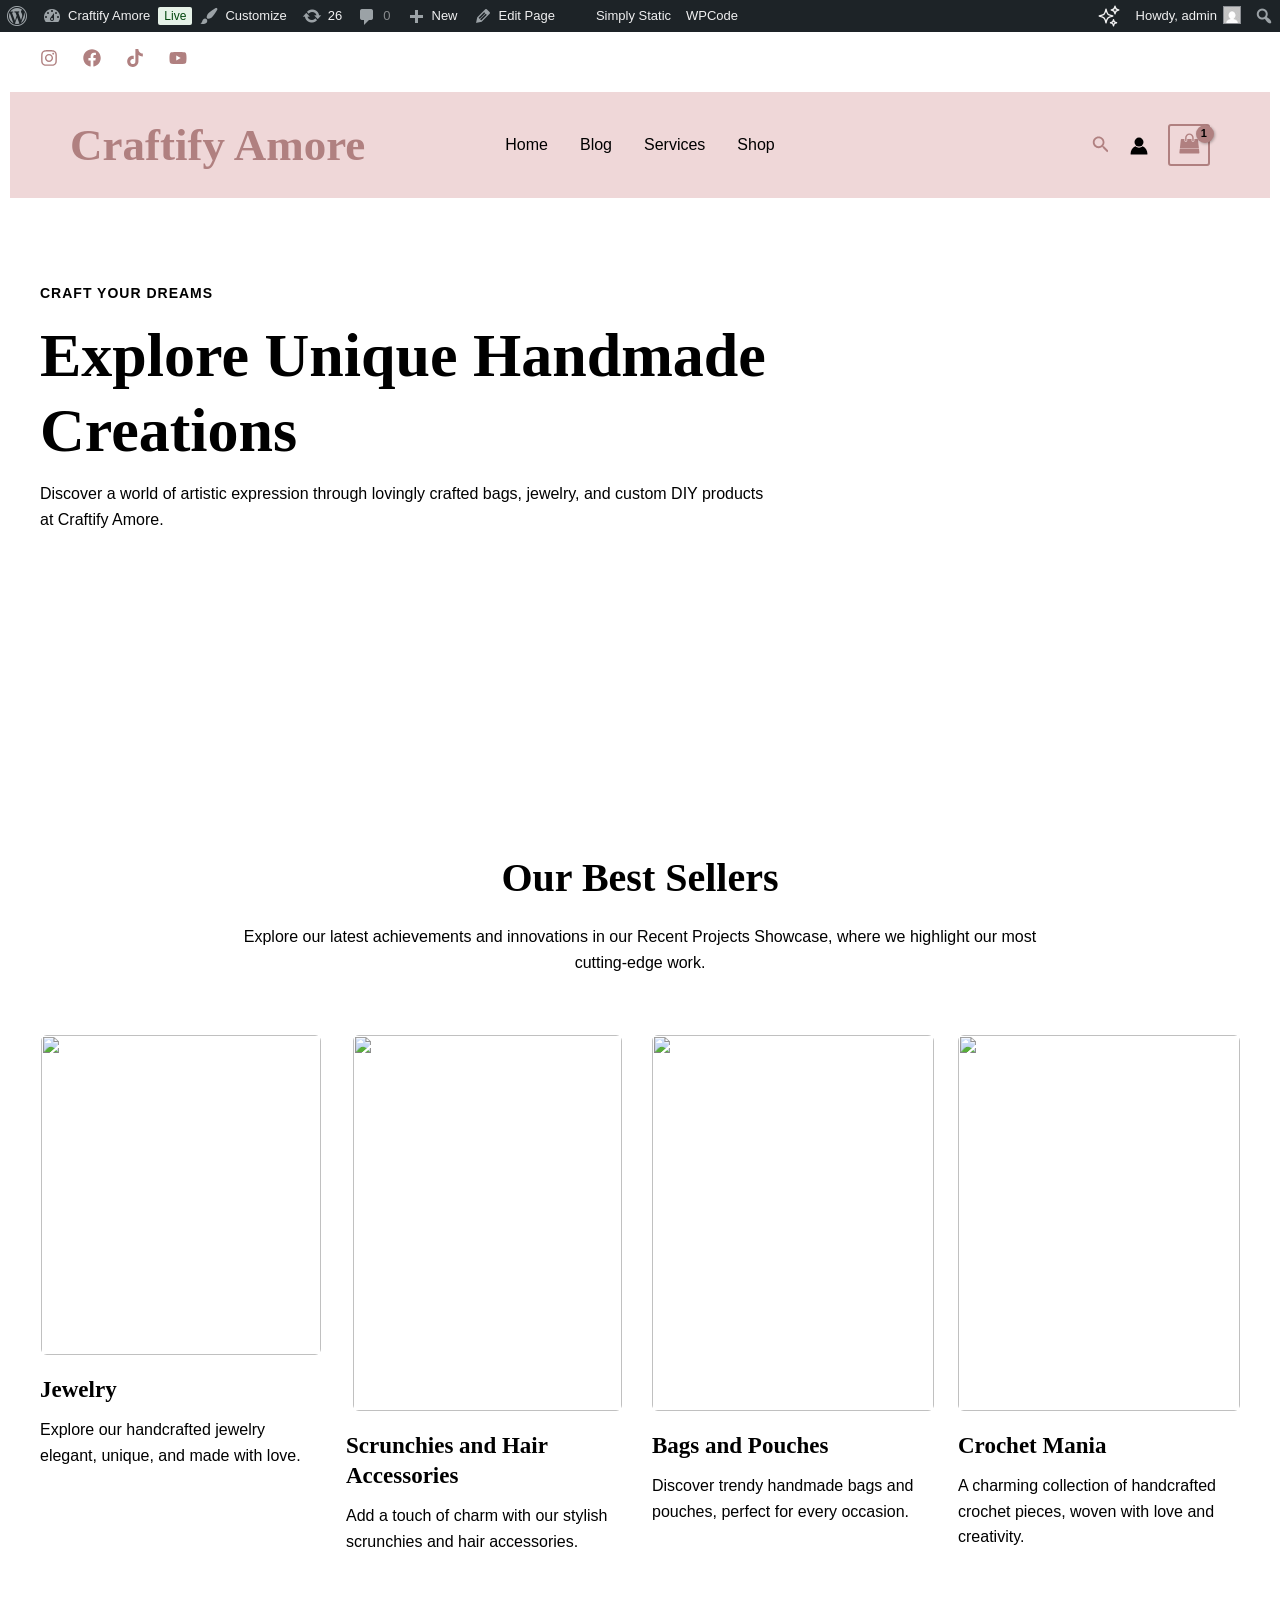
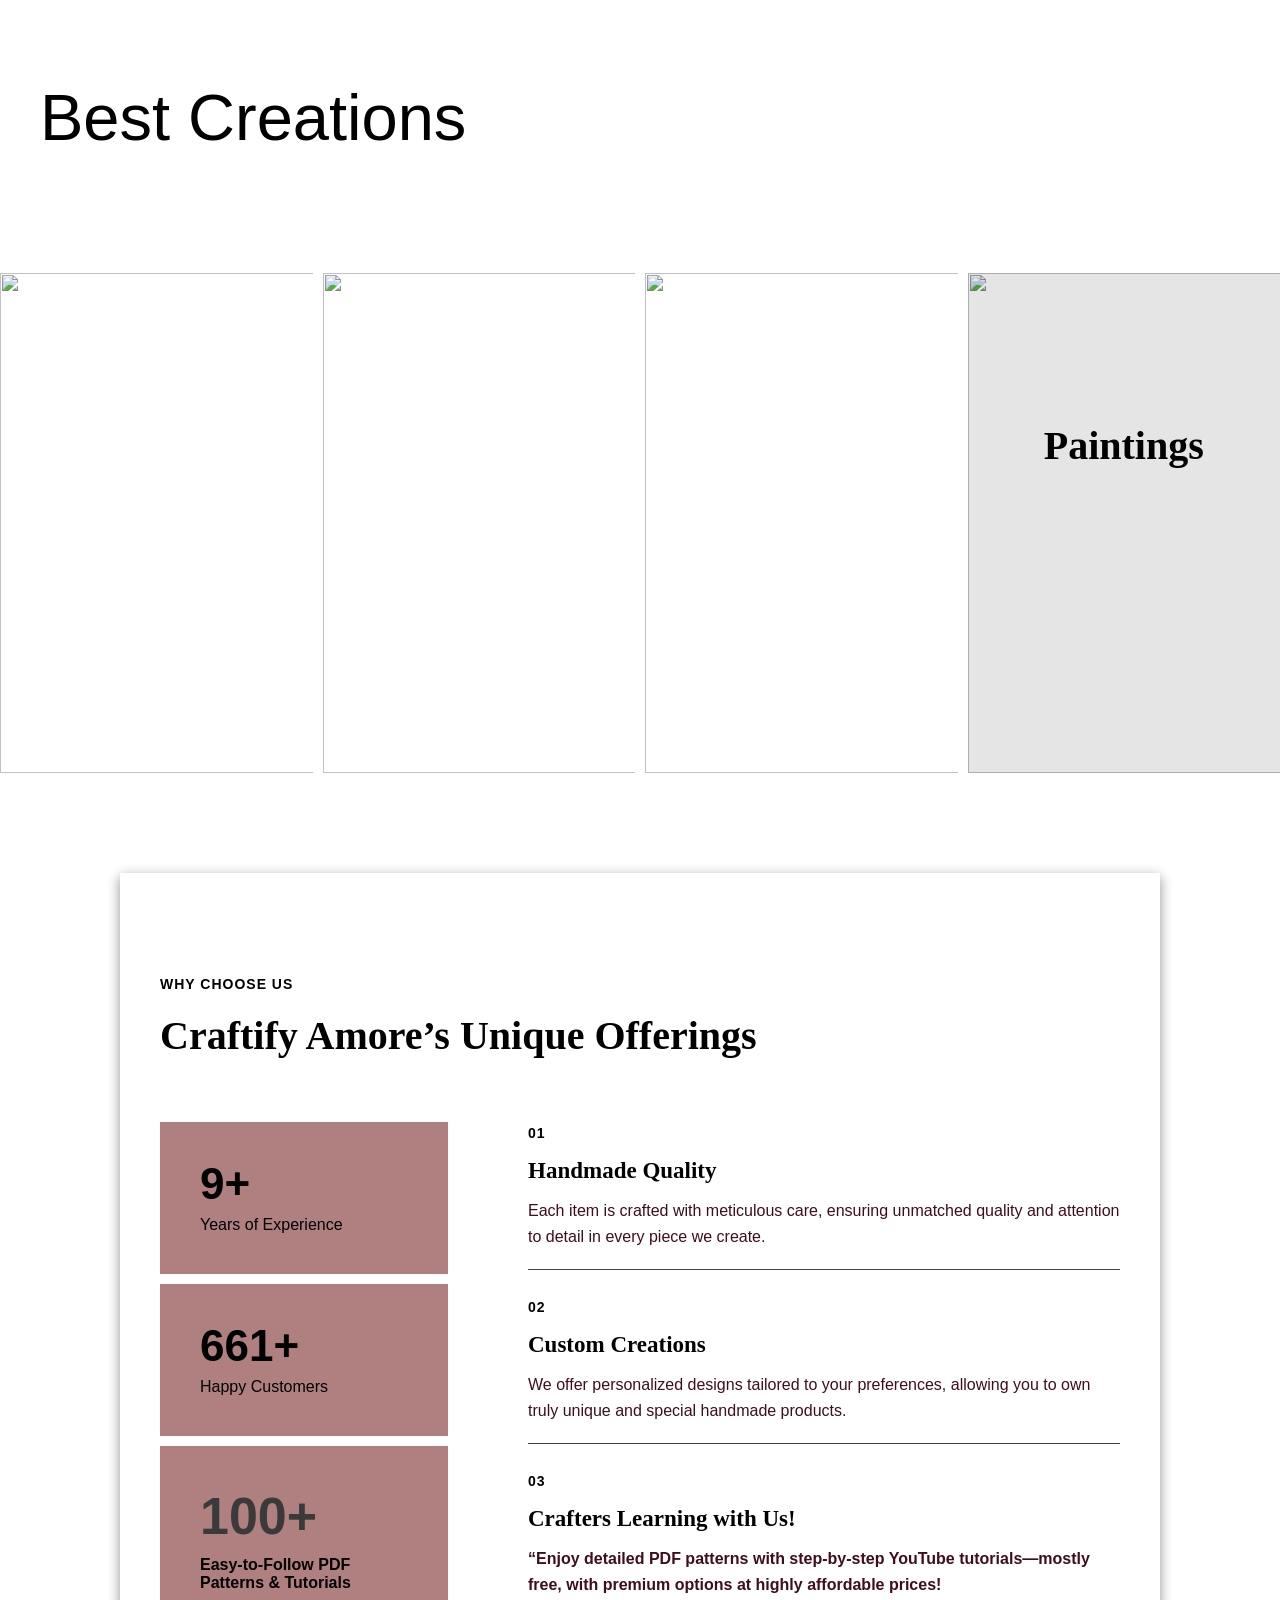
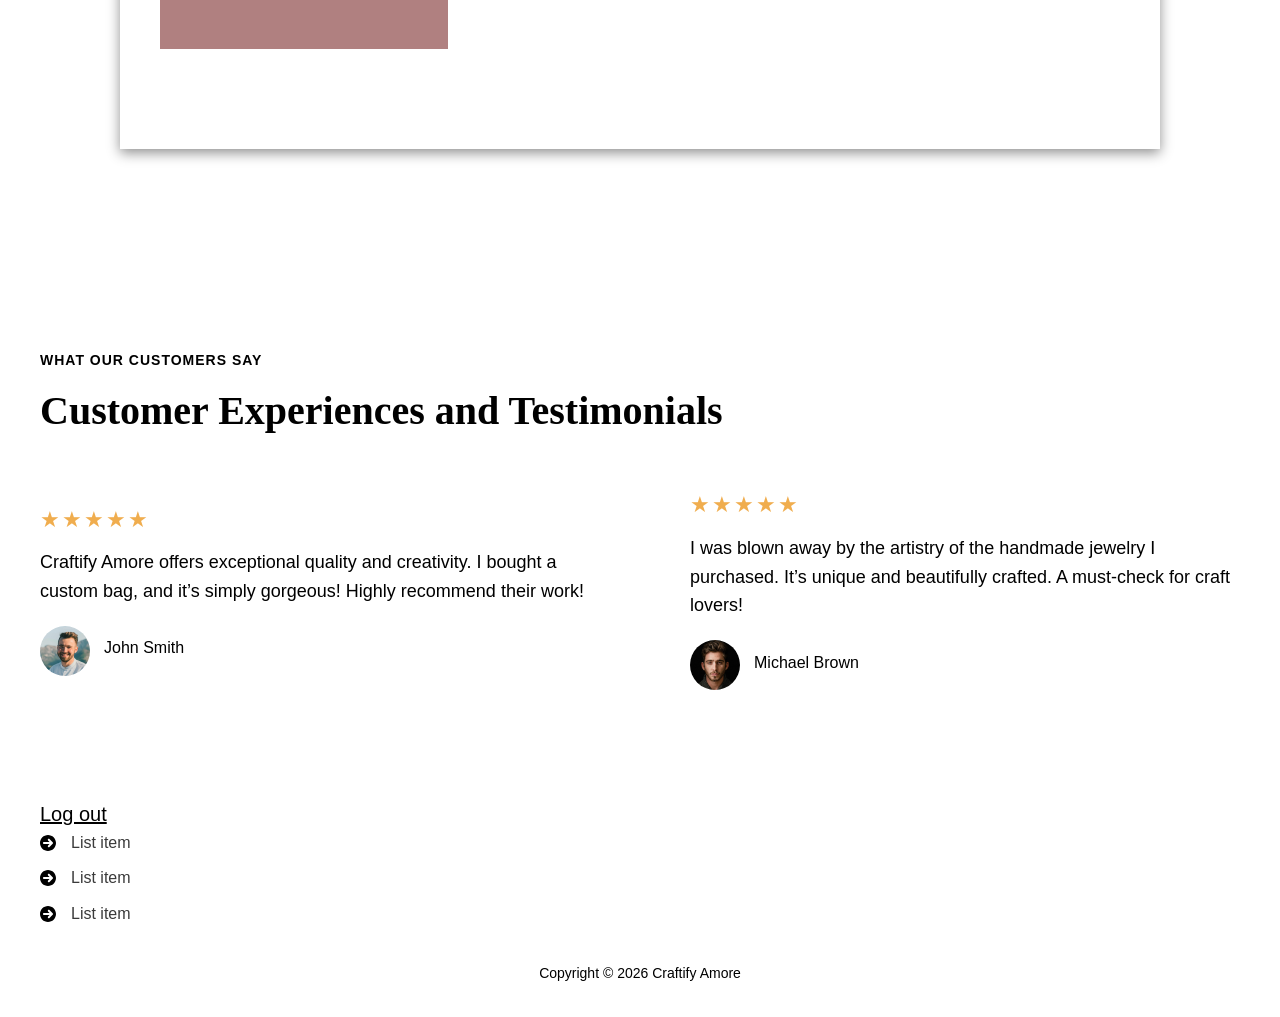
==== commit 53338f5a: "Fixed folder paths" ====
--- a/index.html
+++ b/index.html
@@ -1,5 +1,5 @@
 <!DOCTYPE html>
-<!-- saved from url=(0047)http://localhost/craftify_amore/?v=866ba89ba952 -->
+<!-- saved from url=(0047)./?v=866ba89ba952 -->
 <html lang="en-US"><head><meta http-equiv="Content-Type" content="text/html; charset=UTF-8">
 
 <meta name="viewport" content="width=device-width, initial-scale=1">
@@ -7,10 +7,10 @@
 	<title>Craftify Amore</title>
 <meta name="robots" content="max-image-preview:large">
 <link rel="dns-prefetch" href="http://fonts.googleapis.com/">
-<link rel="alternate" type="application/rss+xml" title="Craftify Amore » Feed" href="http://localhost/craftify_amore/feed/">
-<link rel="alternate" type="application/rss+xml" title="Craftify Amore » Comments Feed" href="http://localhost/craftify_amore/comments/feed/">
-<link rel="alternate" title="oEmbed (JSON)" type="application/json+oembed" href="http://localhost/craftify_amore/wp-json/oembed/1.0/embed?url=http%3A%2F%2Flocalhost%2Fcraftify_amore%2F">
-<link rel="alternate" title="oEmbed (XML)" type="text/xml+oembed" href="http://localhost/craftify_amore/wp-json/oembed/1.0/embed?url=http%3A%2F%2Flocalhost%2Fcraftify_amore%2F&amp;format=xml">
+<link rel="alternate" type="application/rss+xml" title="Craftify Amore » Feed" href="./feed/">
+<link rel="alternate" type="application/rss+xml" title="Craftify Amore » Comments Feed" href="./comments/feed/">
+<link rel="alternate" title="oEmbed (JSON)" type="application/json+oembed" href="./wp-json/oembed/1.0/embed?url=http%3A%2F%2Flocalhost%2Fcraftify_amore%2F">
+<link rel="alternate" title="oEmbed (XML)" type="text/xml+oembed" href="./wp-json/oembed/1.0/embed?url=http%3A%2F%2Flocalhost%2Fcraftify_amore%2F&amp;format=xml">
 <style id="wp-img-auto-sizes-contain-inline-css">
 img:is([sizes=auto i],[sizes^="auto," i]){contain-intrinsic-size:3000px 1500px}
 /*# sourceURL=wp-img-auto-sizes-contain-inline-css */
@@ -88,15 +88,15 @@
 </style>
 <style id="wp-block-loginout-inline-css">
 .wp-block-loginout{box-sizing:border-box}
-/*# sourceURL=http://localhost/craftify_amore/wp-includes/blocks/loginout/style.min.css */
+/*# sourceURL=./wp-includes/blocks/loginout/style.min.css */
 </style>
 <style id="wp-block-columns-inline-css">
 .wp-block-columns{box-sizing:border-box;display:flex;flex-wrap:wrap!important}@media (min-width:782px){.wp-block-columns{flex-wrap:nowrap!important}}.wp-block-columns{align-items:normal!important}.wp-block-columns.are-vertically-aligned-top{align-items:flex-start}.wp-block-columns.are-vertically-aligned-center{align-items:center}.wp-block-columns.are-vertically-aligned-bottom{align-items:flex-end}@media (max-width:781px){.wp-block-columns:not(.is-not-stacked-on-mobile)>.wp-block-column{flex-basis:100%!important}}@media (min-width:782px){.wp-block-columns:not(.is-not-stacked-on-mobile)>.wp-block-column{flex-basis:0;flex-grow:1}.wp-block-columns:not(.is-not-stacked-on-mobile)>.wp-block-column[style*=flex-basis]{flex-grow:0}}.wp-block-columns.is-not-stacked-on-mobile{flex-wrap:nowrap!important}.wp-block-columns.is-not-stacked-on-mobile>.wp-block-column{flex-basis:0;flex-grow:1}.wp-block-columns.is-not-stacked-on-mobile>.wp-block-column[style*=flex-basis]{flex-grow:0}:where(.wp-block-columns){margin-bottom:1.75em}:where(.wp-block-columns.has-background){padding:1.25em 2.375em}.wp-block-column{flex-grow:1;min-width:0;overflow-wrap:break-word;word-break:break-word}.wp-block-column.is-vertically-aligned-top{align-self:flex-start}.wp-block-column.is-vertically-aligned-center{align-self:center}.wp-block-column.is-vertically-aligned-bottom{align-self:flex-end}.wp-block-column.is-vertically-aligned-stretch{align-self:stretch}.wp-block-column.is-vertically-aligned-bottom,.wp-block-column.is-vertically-aligned-center,.wp-block-column.is-vertically-aligned-top{width:100%}
-/*# sourceURL=http://localhost/craftify_amore/wp-includes/blocks/columns/style.min.css */
+/*# sourceURL=./wp-includes/blocks/columns/style.min.css */
 </style>
 <style id="wp-block-paragraph-inline-css">
 .is-small-text{font-size:.875em}.is-regular-text{font-size:1em}.is-large-text{font-size:2.25em}.is-larger-text{font-size:3em}.has-drop-cap:not(:focus):first-letter{float:left;font-size:8.4em;font-style:normal;font-weight:100;line-height:.68;margin:.05em .1em 0 0;text-transform:uppercase}body.rtl .has-drop-cap:not(:focus):first-letter{float:none;margin-left:.1em}p.has-drop-cap.has-background{overflow:hidden}:root :where(p.has-background){padding:1.25em 2.375em}:where(p.has-text-color:not(.has-link-color)) a{color:inherit}p.has-text-align-left[style*="writing-mode:vertical-lr"],p.has-text-align-right[style*="writing-mode:vertical-rl"]{rotate:180deg}
-/*# sourceURL=http://localhost/craftify_amore/wp-includes/blocks/paragraph/style.min.css */
+/*# sourceURL=./wp-includes/blocks/paragraph/style.min.css */
 </style>
 <link rel="stylesheet" id="wc-blocks-style-css" href="index_files/wc-blocks.css" media="all">
 <style id="global-styles-inline-css">
@@ -107,7 +107,7 @@
 <link rel="stylesheet" id="woof-css" href="index_files/front.css" media="all">
 <style id="woof-inline-css">
 
-.woof_products_top_panel li span, .woof_products_top_panel2 li span{background: url(http://localhost/craftify_amore/wp-content/plugins/woocommerce-products-filter/img/delete.png);background-size: 14px 14px;background-repeat: no-repeat;background-position: right;}
+.woof_products_top_panel li span, .woof_products_top_panel2 li span{background: url(./wp-content/plugins/woocommerce-products-filter/img/delete.png);background-size: 14px 14px;background-repeat: no-repeat;background-position: right;}
 /*# sourceURL=woof-inline-css */
 </style>
 <link rel="stylesheet" id="chosen-drop-down-css" href="index_files/chosen.min.css" media="all">
@@ -234,7 +234,7 @@
 <link rel="stylesheet" id="uag-style-284-css" href="index_files/uag-css-284.css" media="all">
 <link rel="stylesheet" id="zip-ai-sidebar-css" href="index_files/sidebar-app.css" media="all">
 <script id="woof-husky-js-extra">
-var woof_husky_txt = {"ajax_url":"http://localhost/craftify_amore/wp-admin/admin-ajax.php","plugin_uri":"http://localhost/craftify_amore/wp-content/plugins/woocommerce-products-filter/ext/by_text/","loader":"http://localhost/craftify_amore/wp-content/plugins/woocommerce-products-filter/ext/by_text/assets/img/ajax-loader.gif","not_found":"Nothing found!","prev":"Prev","next":"Next","site_link":"http://localhost/craftify_amore","default_data":{"placeholder":"","behavior":"title_or_content_or_excerpt","search_by_full_word":0,"autocomplete":1,"how_to_open_links":0,"taxonomy_compatibility":0,"sku_compatibility":1,"custom_fields":"","search_desc_variant":0,"view_text_length":10,"min_symbols":3,"max_posts":10,"image":"","notes_for_customer":"","template":"default","max_open_height":300,"page":0}};
+var woof_husky_txt = {"ajax_url":"./wp-admin/admin-ajax.php","plugin_uri":"./wp-content/plugins/woocommerce-products-filter/ext/by_text/","loader":"./wp-content/plugins/woocommerce-products-filter/ext/by_text/assets/img/ajax-loader.gif","not_found":"Nothing found!","prev":"Prev","next":"Next","site_link":"http://localhost/craftify_amore","default_data":{"placeholder":"","behavior":"title_or_content_or_excerpt","search_by_full_word":0,"autocomplete":1,"how_to_open_links":0,"taxonomy_compatibility":0,"sku_compatibility":1,"custom_fields":"","search_desc_variant":0,"view_text_length":10,"min_symbols":3,"max_posts":10,"image":"","notes_for_customer":"","template":"default","max_open_height":300,"page":0}};
 //# sourceURL=woof-husky-js-extra
 </script>
 <script src="index_files/husky.js.download" id="woof-husky-js"></script>
@@ -242,7 +242,7 @@
 <script src="index_files/jquery-migrate.min.js.download" id="jquery-migrate-js"></script>
 <script src="index_files/jquery.blockUI.min.js.download" id="jquery-blockui-js" defer="" data-wp-strategy="defer"></script>
 <script id="wc-add-to-cart-js-extra">
-var wc_add_to_cart_params = {"ajax_url":"/craftify_amore/wp-admin/admin-ajax.php","wc_ajax_url":"/craftify_amore/?wc-ajax=%%endpoint%%","i18n_view_cart":"View cart","cart_url":"http://localhost/craftify_amore/cart/","is_cart":"","cart_redirect_after_add":"no"};
+var wc_add_to_cart_params = {"ajax_url":"/craftify_amore/wp-admin/admin-ajax.php","wc_ajax_url":"/craftify_amore/?wc-ajax=%%endpoint%%","i18n_view_cart":"View cart","cart_url":"./cart/","is_cart":"","cart_redirect_after_add":"no"};
 //# sourceURL=wc-add-to-cart-js-extra
 </script>
 <script src="index_files/add-to-cart.min.js.download" id="wc-add-to-cart-js" defer="" data-wp-strategy="defer"></script>
@@ -257,10 +257,10 @@
 //# sourceURL=woocommerce-js-extra
 </script>
 <script src="index_files/woocommerce.min.js.download" id="woocommerce-js" defer="" data-wp-strategy="defer"></script>
-<link rel="https://api.w.org/" href="http://localhost/craftify_amore/wp-json/"><link rel="alternate" title="JSON" type="application/json" href="http://localhost/craftify_amore/wp-json/wp/v2/pages/284"><link rel="EditURI" type="application/rsd+xml" title="RSD" href="http://localhost/craftify_amore/xmlrpc.php?rsd">
+<link rel="https://api.w.org/" href="./wp-json/"><link rel="alternate" title="JSON" type="application/json" href="./wp-json/wp/v2/pages/284"><link rel="EditURI" type="application/rsd+xml" title="RSD" href="./xmlrpc.php?rsd">
 <meta name="generator" content="WordPress 6.9.4">
 <meta name="generator" content="WooCommerce 9.5.3">
-<link rel="shortlink" href="http://localhost/craftify_amore/">
+<link rel="shortlink" href="./">
 	<noscript><style>.woocommerce-product-gallery{ opacity: 1 !important; }</style></noscript>
 	<style>
 				#wpadminbar .quicklinks #wp-admin-bar-woocommerce-site-visibility-badge {
@@ -304,8 +304,8 @@
 					background-color: #B8E6BF;
 				}
 			</style><style class="wp-fonts-local">
-@font-face{font-family:Inter;font-style:normal;font-weight:300 900;font-display:fallback;src:url('http://localhost/craftify_amore/wp-content/plugins/woocommerce/assets/fonts/Inter-VariableFont_slnt,wght.woff2') format('woff2');font-stretch:normal;}
-@font-face{font-family:Cardo;font-style:normal;font-weight:400;font-display:fallback;src:url('http://localhost/craftify_amore/wp-content/plugins/woocommerce/assets/fonts/cardo_normal_400.woff2') format('woff2');}
+@font-face{font-family:Inter;font-style:normal;font-weight:300 900;font-display:fallback;src:url('./wp-content/plugins/woocommerce/assets/fonts/Inter-VariableFont_slnt,wght.woff2') format('woff2');font-stretch:normal;}
+@font-face{font-family:Cardo;font-style:normal;font-weight:400;font-display:fallback;src:url('./wp-content/plugins/woocommerce/assets/fonts/cardo_normal_400.woff2') format('woff2');}
 </style>
 <style id="uagb-style-conditional-extension">@media (min-width: 1025px){body .uag-hide-desktop.uagb-google-map__wrap,body .uag-hide-desktop{display:none !important}}@media (min-width: 768px) and (max-width: 1024px){body .uag-hide-tab.uagb-google-map__wrap,body .uag-hide-tab{display:none !important}}@media (max-width: 767px){body .uag-hide-mob.uagb-google-map__wrap,body .uag-hide-mob{display:none !important}}</style>		<style id="wp-custom-css">
 			/* Styles for Mobile (Screens Smaller Than 768px) */
@@ -357,13 +357,13 @@
 </script>
 		<div id="wpadminbar" class="nojq">
 						<div class="quicklinks" id="wp-toolbar" role="navigation" aria-label="Toolbar">
-				<ul role="menu" id="wp-admin-bar-root-default" class="ab-top-menu"><li role="group" id="wp-admin-bar-wp-logo" class="menupop"><a class="ab-item" role="menuitem" aria-expanded="false" href="http://localhost/craftify_amore/wp-admin/about.php"><span class="ab-icon" aria-hidden="true"></span><span class="screen-reader-text">About WordPress</span></a><div class="ab-sub-wrapper"><ul role="menu" aria-label="About WordPress" id="wp-admin-bar-wp-logo-default" class="ab-submenu"><li role="group" id="wp-admin-bar-about"><a class="ab-item" role="menuitem" href="http://localhost/craftify_amore/wp-admin/about.php">About WordPress</a></li><li role="group" id="wp-admin-bar-contribute"><a class="ab-item" role="menuitem" href="http://localhost/craftify_amore/wp-admin/contribute.php">Get Involved</a></li></ul><ul role="menu" aria-label="About WordPress" id="wp-admin-bar-wp-logo-external" class="ab-sub-secondary ab-submenu"><li role="group" id="wp-admin-bar-wporg"><a class="ab-item" role="menuitem" href="https://wordpress.org/">WordPress.org</a></li><li role="group" id="wp-admin-bar-documentation"><a class="ab-item" role="menuitem" href="https://wordpress.org/documentation/">Documentation</a></li><li role="group" id="wp-admin-bar-learn"><a class="ab-item" role="menuitem" href="https://learn.wordpress.org/">Learn WordPress</a></li><li role="group" id="wp-admin-bar-support-forums"><a class="ab-item" role="menuitem" href="https://wordpress.org/support/forums/">Support</a></li><li role="group" id="wp-admin-bar-feedback"><a class="ab-item" role="menuitem" href="https://wordpress.org/support/forum/requests-and-feedback">Feedback</a></li></ul></div></li><li role="group" id="wp-admin-bar-site-name" class="menupop"><a class="ab-item" role="menuitem" aria-expanded="false" href="http://localhost/craftify_amore/wp-admin/">Craftify Amore</a><div class="ab-sub-wrapper"><ul role="menu" aria-label="Craftify Amore" id="wp-admin-bar-site-name-default" class="ab-submenu"><li role="group" id="wp-admin-bar-dashboard"><a class="ab-item" role="menuitem" href="http://localhost/craftify_amore/wp-admin/">Dashboard</a></li><li role="group" id="wp-admin-bar-plugins"><a class="ab-item" role="menuitem" href="http://localhost/craftify_amore/wp-admin/plugins.php">Plugins</a></li></ul><ul role="menu" aria-label="Craftify Amore" id="wp-admin-bar-appearance" class="ab-submenu"><li role="group" id="wp-admin-bar-themes"><a class="ab-item" role="menuitem" href="http://localhost/craftify_amore/wp-admin/themes.php">Themes</a></li><li role="group" id="wp-admin-bar-widgets"><a class="ab-item" role="menuitem" href="http://localhost/craftify_amore/wp-admin/widgets.php">Widgets</a></li><li role="group" id="wp-admin-bar-menus"><a class="ab-item" role="menuitem" href="http://localhost/craftify_amore/wp-admin/nav-menus.php">Menus</a></li></ul></div></li><li role="group" id="wp-admin-bar-woocommerce-site-visibility-badge" class="woocommerce-site-status-badge-live"><a class="ab-item" role="menuitem" href="http://localhost/craftify_amore/wp-admin/admin.php?page=wc-settings&amp;tab=site-visibility">Live</a></li><li role="group" id="wp-admin-bar-customize" class="hide-if-no-customize"><a class="ab-item" role="menuitem" href="http://localhost/craftify_amore/wp-admin/customize.php?url=http%3A%2F%2Flocalhost%2Fcraftify_amore%2F%3Fv%3D866ba89ba952">Customize</a></li><li role="group" id="wp-admin-bar-updates"><a class="ab-item" role="menuitem" href="http://localhost/craftify_amore/wp-admin/update-core.php"><span class="ab-icon" aria-hidden="true"></span><span class="ab-label" aria-hidden="true">26</span><span class="screen-reader-text updates-available-text">26 updates available</span></a></li><li role="group" id="wp-admin-bar-comments"><a class="ab-item" role="menuitem" href="http://localhost/craftify_amore/wp-admin/edit-comments.php"><span class="ab-icon" aria-hidden="true"></span><span class="ab-label awaiting-mod pending-count count-0" aria-hidden="true">0</span><span class="screen-reader-text comments-in-moderation-text">0 Comments in moderation</span></a></li><li role="group" id="wp-admin-bar-new-content" class="menupop"><a class="ab-item" role="menuitem" aria-expanded="false" href="http://localhost/craftify_amore/wp-admin/post-new.php"><span class="ab-icon" aria-hidden="true"></span><span class="ab-label">New</span></a><div class="ab-sub-wrapper"><ul role="menu" aria-label="New" id="wp-admin-bar-new-content-default" class="ab-submenu"><li role="group" id="wp-admin-bar-new-post"><a class="ab-item" role="menuitem" href="http://localhost/craftify_amore/wp-admin/post-new.php">Post</a></li><li role="group" id="wp-admin-bar-new-media"><a class="ab-item" role="menuitem" href="http://localhost/craftify_amore/wp-admin/media-new.php">Media</a></li><li role="group" id="wp-admin-bar-new-page"><a class="ab-item" role="menuitem" href="http://localhost/craftify_amore/wp-admin/post-new.php?post_type=page">Page</a></li><li role="group" id="wp-admin-bar-new-product"><a class="ab-item" role="menuitem" href="http://localhost/craftify_amore/wp-admin/post-new.php?post_type=product">Product</a></li><li role="group" id="wp-admin-bar-new-shop_order"><a class="ab-item" role="menuitem" href="http://localhost/craftify_amore/wp-admin/post-new.php?post_type=shop_order">Order</a></li><li role="group" id="wp-admin-bar-new-shop_coupon"><a class="ab-item" role="menuitem" href="http://localhost/craftify_amore/wp-admin/post-new.php?post_type=shop_coupon">Coupon</a></li><li role="group" id="wp-admin-bar-new-pp_video_block"><a class="ab-item" role="menuitem" href="http://localhost/craftify_amore/wp-admin/post-new.php?post_type=pp_video_block">Media</a></li><li role="group" id="wp-admin-bar-new-spectra-popup"><a class="ab-item" role="menuitem" href="http://localhost/craftify_amore/wp-admin/post-new.php?post_type=spectra-popup">Spectra Popup</a></li><li role="group" id="wp-admin-bar-new-user"><a class="ab-item" role="menuitem" href="http://localhost/craftify_amore/wp-admin/user-new.php">User</a></li></ul></div></li><li role="group" id="wp-admin-bar-edit"><a class="ab-item" role="menuitem" href="http://localhost/craftify_amore/wp-admin/post.php?post=284&amp;action=edit">Edit Page</a></li><li role="group" id="wp-admin-bar-ss-admin-bar" class="menupop"><a class="ab-item" role="menuitem" aria-expanded="false" href="http://localhost/craftify_amore/wp-admin/admin.php?page=simply-static-generate" title="Simply Static"><span class="ab-icon"></span><span class="ab-label">Simply Static</span></a><div class="ab-sub-wrapper"><ul role="menu" id="wp-admin-bar-ss-admin-bar-default" class="ab-submenu"><li role="group" id="wp-admin-bar-ss-admin-bar-status" class="ss-status ss-status-idle"><a class="ab-item" role="menuitem" href="http://localhost/craftify_amore/wp-admin/admin.php?page=simply-static-generate">Status: Idle</a></li><li role="group" id="wp-admin-bar-ss-admin-bar-diagnostics"><a class="ab-item" role="menuitem" href="http://localhost/craftify_amore/wp-admin/admin.php?page=simply-static-diagnostics">Diagnostics</a></li><li role="group" id="wp-admin-bar-ss-admin-bar-settings"><a class="ab-item" role="menuitem" href="http://localhost/craftify_amore/wp-admin/admin.php?page=simply-static-settings">Settings</a></li></ul></div></li><li role="group" id="wp-admin-bar-wpcode-admin-bar-info" class="menupop wpcode-admin-bar-info menupop"><a class="ab-item" role="menuitem" aria-expanded="false" href="http://localhost/craftify_amore/wp-admin/admin.php?page=wpcode">WPCode</a><div class="ab-sub-wrapper"><ul role="menu" id="wp-admin-bar-wpcode-admin-bar-info-default" class="ab-submenu"><li role="group" id="wp-admin-bar-wpcode-description" class="wpcode-admin-bar-info-submenu wpcode-admin-bar-description"><div class="ab-item ab-empty-item" role="menuitem">Loaded on this page</div></li><li role="group" id="wp-admin-bar-wpcode-global-scripts" class="menupop wpcode-admin-bar-info-submenu"><a class="ab-item" role="menuitem" aria-expanded="false" href="http://localhost/craftify_amore/wp-admin/admin.php?page=wpcode-headers-footers"><span class="wp-admin-bar-arrow" aria-hidden="true"></span>Global Scripts (0)</a><div class="ab-sub-wrapper"><ul role="menu" id="wp-admin-bar-wpcode-global-scripts-default" class="ab-submenu"><li role="group" id="wp-admin-bar-wpcode-global-header" class="wpcode-admin-bar-info-submenu"><a class="ab-item" role="menuitem" href="http://localhost/craftify_amore/wp-admin/admin.php?page=wpcode-headers-footers#wpcode-global-header">Global Header (0)</a></li><li role="group" id="wp-admin-bar-wpcode-global-body" class="wpcode-admin-bar-info-submenu"><a class="ab-item" role="menuitem" href="http://localhost/craftify_amore/wp-admin/admin.php?page=wpcode-headers-footers#wpcode-global-body">Global Body (0)</a></li><li role="group" id="wp-admin-bar-wpcode-global-footer" class="wpcode-admin-bar-info-submenu"><a class="ab-item" role="menuitem" href="http://localhost/craftify_amore/wp-admin/admin.php?page=wpcode-headers-footers#wpcode-global-footer">Global Footer (0)</a></li></ul></div></li><li role="group" id="wp-admin-bar-wpcode-loaded-on-this-page" class="menupop wpcode-admin-bar-info-submenu"><a class="ab-item" role="menuitem" aria-expanded="false" href="http://localhost/craftify_amore/wp-admin/admin.php?page=wpcode"><span class="wp-admin-bar-arrow" aria-hidden="true" style="display: none;"></span>Code Snippets (0)</a><div class="ab-sub-wrapper"><ul role="menu" id="wp-admin-bar-wpcode-loaded-on-this-page-default" class="ab-submenu"></ul></div></li><li role="group" id="wp-admin-bar-wpcode-page-scripts" class="menupop wpcode-admin-bar-has-upsell-submenu"><div class="ab-item ab-empty-item" role="menuitem" aria-expanded="false"><span class="wp-admin-bar-arrow" aria-hidden="true"></span>Page Scripts <span class="wpcode-pro-indicator">PRO</span></div><div class="ab-sub-wrapper"><ul role="menu" id="wp-admin-bar-wpcode-page-scripts-default" class="ab-submenu"><li role="group" id="wp-admin-bar-wpcode-page-scripts-upgrade" class="wpcode-admin-bar-upsell-submenu"><div class="ab-item ab-empty-item" role="menuitem"></div><div class="wpcode-admin-bar-submenu-upsell"><span class="wpcode-heading">Page Scripts is a Pro Feature</span><p>While you can always use global snippets, in the PRO version you can easily add page-specific scripts and snippets directly from the post edit screen.</p><a class="wpcode-button" href="https://wpcode.com/lite/?utm_source=liteplugin&amp;utm_medium=admin-bar&amp;utm_campaign=page-scripts" target="_blank" rel="noopener noreferrer">Upgrade to Pro and Unlock Page Scripts</a></div></li></ul></div></li><li role="group" id="wp-admin-bar-wpcode-admin-bar-info-add-new" class="wpcode-admin-bar-info-submenu wpcode-admin-bar-info-separator-top"><a class="ab-item" role="menuitem" href="http://localhost/craftify_amore/wp-admin/admin.php?page=wpcode-snippet-manager">+ Add Snippet</a></li><li role="group" id="wp-admin-bar-wpcode-admin-bar-info-settings" class="wpcode-admin-bar-info-submenu"><a class="ab-item" role="menuitem" href="http://localhost/craftify_amore/wp-admin/admin.php?page=wpcode-settings">Settings</a></li><li role="group" id="wp-admin-bar-wpcode-admin-bar-info-help" class="wpcode-admin-bar-info-submenu"><a class="ab-item" role="menuitem" href="https://wpcode.com/docs/?utm_source=liteplugin&amp;utm_medium=admin-bar&amp;utm_campaign=help" target="_blank" rel="noopener noreferrer">Help Docs</a></li><li role="group" id="wp-admin-bar-wpcode-upgrade" class="wpcode-admin-bar-info-submenu"><a class="ab-item" role="menuitem" href="https://wpcode.com/lite/?utm_source=liteplugin&amp;utm_medium=admin-bar&amp;utm_campaign=upgrade-to-pro" target="_blank" rel="noopener noreferrer">Upgrade to Pro</a></li></ul></div></li></ul><ul role="menu" id="wp-admin-bar-top-secondary" class="ab-top-secondary ab-top-menu"><li role="group" id="wp-admin-bar-zip-ai-assistant"><a class="ab-item" role="menuitem" href="http://localhost/craftify_amore/?v=866ba89ba952"><span class="ab-icon" aria-hidden="true" style="margin: 0">
+				<ul role="menu" id="wp-admin-bar-root-default" class="ab-top-menu"><li role="group" id="wp-admin-bar-wp-logo" class="menupop"><a class="ab-item" role="menuitem" aria-expanded="false" href="./wp-admin/about.php"><span class="ab-icon" aria-hidden="true"></span><span class="screen-reader-text">About WordPress</span></a><div class="ab-sub-wrapper"><ul role="menu" aria-label="About WordPress" id="wp-admin-bar-wp-logo-default" class="ab-submenu"><li role="group" id="wp-admin-bar-about"><a class="ab-item" role="menuitem" href="./wp-admin/about.php">About WordPress</a></li><li role="group" id="wp-admin-bar-contribute"><a class="ab-item" role="menuitem" href="./wp-admin/contribute.php">Get Involved</a></li></ul><ul role="menu" aria-label="About WordPress" id="wp-admin-bar-wp-logo-external" class="ab-sub-secondary ab-submenu"><li role="group" id="wp-admin-bar-wporg"><a class="ab-item" role="menuitem" href="https://wordpress.org/">WordPress.org</a></li><li role="group" id="wp-admin-bar-documentation"><a class="ab-item" role="menuitem" href="https://wordpress.org/documentation/">Documentation</a></li><li role="group" id="wp-admin-bar-learn"><a class="ab-item" role="menuitem" href="https://learn.wordpress.org/">Learn WordPress</a></li><li role="group" id="wp-admin-bar-support-forums"><a class="ab-item" role="menuitem" href="https://wordpress.org/support/forums/">Support</a></li><li role="group" id="wp-admin-bar-feedback"><a class="ab-item" role="menuitem" href="https://wordpress.org/support/forum/requests-and-feedback">Feedback</a></li></ul></div></li><li role="group" id="wp-admin-bar-site-name" class="menupop"><a class="ab-item" role="menuitem" aria-expanded="false" href="./wp-admin/">Craftify Amore</a><div class="ab-sub-wrapper"><ul role="menu" aria-label="Craftify Amore" id="wp-admin-bar-site-name-default" class="ab-submenu"><li role="group" id="wp-admin-bar-dashboard"><a class="ab-item" role="menuitem" href="./wp-admin/">Dashboard</a></li><li role="group" id="wp-admin-bar-plugins"><a class="ab-item" role="menuitem" href="./wp-admin/plugins.php">Plugins</a></li></ul><ul role="menu" aria-label="Craftify Amore" id="wp-admin-bar-appearance" class="ab-submenu"><li role="group" id="wp-admin-bar-themes"><a class="ab-item" role="menuitem" href="./wp-admin/themes.php">Themes</a></li><li role="group" id="wp-admin-bar-widgets"><a class="ab-item" role="menuitem" href="./wp-admin/widgets.php">Widgets</a></li><li role="group" id="wp-admin-bar-menus"><a class="ab-item" role="menuitem" href="./wp-admin/nav-menus.php">Menus</a></li></ul></div></li><li role="group" id="wp-admin-bar-woocommerce-site-visibility-badge" class="woocommerce-site-status-badge-live"><a class="ab-item" role="menuitem" href="./wp-admin/admin.php?page=wc-settings&amp;tab=site-visibility">Live</a></li><li role="group" id="wp-admin-bar-customize" class="hide-if-no-customize"><a class="ab-item" role="menuitem" href="./wp-admin/customize.php?url=http%3A%2F%2Flocalhost%2Fcraftify_amore%2F%3Fv%3D866ba89ba952">Customize</a></li><li role="group" id="wp-admin-bar-updates"><a class="ab-item" role="menuitem" href="./wp-admin/update-core.php"><span class="ab-icon" aria-hidden="true"></span><span class="ab-label" aria-hidden="true">26</span><span class="screen-reader-text updates-available-text">26 updates available</span></a></li><li role="group" id="wp-admin-bar-comments"><a class="ab-item" role="menuitem" href="./wp-admin/edit-comments.php"><span class="ab-icon" aria-hidden="true"></span><span class="ab-label awaiting-mod pending-count count-0" aria-hidden="true">0</span><span class="screen-reader-text comments-in-moderation-text">0 Comments in moderation</span></a></li><li role="group" id="wp-admin-bar-new-content" class="menupop"><a class="ab-item" role="menuitem" aria-expanded="false" href="./wp-admin/post-new.php"><span class="ab-icon" aria-hidden="true"></span><span class="ab-label">New</span></a><div class="ab-sub-wrapper"><ul role="menu" aria-label="New" id="wp-admin-bar-new-content-default" class="ab-submenu"><li role="group" id="wp-admin-bar-new-post"><a class="ab-item" role="menuitem" href="./wp-admin/post-new.php">Post</a></li><li role="group" id="wp-admin-bar-new-media"><a class="ab-item" role="menuitem" href="./wp-admin/media-new.php">Media</a></li><li role="group" id="wp-admin-bar-new-page"><a class="ab-item" role="menuitem" href="./wp-admin/post-new.php?post_type=page">Page</a></li><li role="group" id="wp-admin-bar-new-product"><a class="ab-item" role="menuitem" href="./wp-admin/post-new.php?post_type=product">Product</a></li><li role="group" id="wp-admin-bar-new-shop_order"><a class="ab-item" role="menuitem" href="./wp-admin/post-new.php?post_type=shop_order">Order</a></li><li role="group" id="wp-admin-bar-new-shop_coupon"><a class="ab-item" role="menuitem" href="./wp-admin/post-new.php?post_type=shop_coupon">Coupon</a></li><li role="group" id="wp-admin-bar-new-pp_video_block"><a class="ab-item" role="menuitem" href="./wp-admin/post-new.php?post_type=pp_video_block">Media</a></li><li role="group" id="wp-admin-bar-new-spectra-popup"><a class="ab-item" role="menuitem" href="./wp-admin/post-new.php?post_type=spectra-popup">Spectra Popup</a></li><li role="group" id="wp-admin-bar-new-user"><a class="ab-item" role="menuitem" href="./wp-admin/user-new.php">User</a></li></ul></div></li><li role="group" id="wp-admin-bar-edit"><a class="ab-item" role="menuitem" href="./wp-admin/post.php?post=284&amp;action=edit">Edit Page</a></li><li role="group" id="wp-admin-bar-ss-admin-bar" class="menupop"><a class="ab-item" role="menuitem" aria-expanded="false" href="./wp-admin/admin.php?page=simply-static-generate" title="Simply Static"><span class="ab-icon"></span><span class="ab-label">Simply Static</span></a><div class="ab-sub-wrapper"><ul role="menu" id="wp-admin-bar-ss-admin-bar-default" class="ab-submenu"><li role="group" id="wp-admin-bar-ss-admin-bar-status" class="ss-status ss-status-idle"><a class="ab-item" role="menuitem" href="./wp-admin/admin.php?page=simply-static-generate">Status: Idle</a></li><li role="group" id="wp-admin-bar-ss-admin-bar-diagnostics"><a class="ab-item" role="menuitem" href="./wp-admin/admin.php?page=simply-static-diagnostics">Diagnostics</a></li><li role="group" id="wp-admin-bar-ss-admin-bar-settings"><a class="ab-item" role="menuitem" href="./wp-admin/admin.php?page=simply-static-settings">Settings</a></li></ul></div></li><li role="group" id="wp-admin-bar-wpcode-admin-bar-info" class="menupop wpcode-admin-bar-info menupop"><a class="ab-item" role="menuitem" aria-expanded="false" href="./wp-admin/admin.php?page=wpcode">WPCode</a><div class="ab-sub-wrapper"><ul role="menu" id="wp-admin-bar-wpcode-admin-bar-info-default" class="ab-submenu"><li role="group" id="wp-admin-bar-wpcode-description" class="wpcode-admin-bar-info-submenu wpcode-admin-bar-description"><div class="ab-item ab-empty-item" role="menuitem">Loaded on this page</div></li><li role="group" id="wp-admin-bar-wpcode-global-scripts" class="menupop wpcode-admin-bar-info-submenu"><a class="ab-item" role="menuitem" aria-expanded="false" href="./wp-admin/admin.php?page=wpcode-headers-footers"><span class="wp-admin-bar-arrow" aria-hidden="true"></span>Global Scripts (0)</a><div class="ab-sub-wrapper"><ul role="menu" id="wp-admin-bar-wpcode-global-scripts-default" class="ab-submenu"><li role="group" id="wp-admin-bar-wpcode-global-header" class="wpcode-admin-bar-info-submenu"><a class="ab-item" role="menuitem" href="./wp-admin/admin.php?page=wpcode-headers-footers#wpcode-global-header">Global Header (0)</a></li><li role="group" id="wp-admin-bar-wpcode-global-body" class="wpcode-admin-bar-info-submenu"><a class="ab-item" role="menuitem" href="./wp-admin/admin.php?page=wpcode-headers-footers#wpcode-global-body">Global Body (0)</a></li><li role="group" id="wp-admin-bar-wpcode-global-footer" class="wpcode-admin-bar-info-submenu"><a class="ab-item" role="menuitem" href="./wp-admin/admin.php?page=wpcode-headers-footers#wpcode-global-footer">Global Footer (0)</a></li></ul></div></li><li role="group" id="wp-admin-bar-wpcode-loaded-on-this-page" class="menupop wpcode-admin-bar-info-submenu"><a class="ab-item" role="menuitem" aria-expanded="false" href="./wp-admin/admin.php?page=wpcode"><span class="wp-admin-bar-arrow" aria-hidden="true" style="display: none;"></span>Code Snippets (0)</a><div class="ab-sub-wrapper"><ul role="menu" id="wp-admin-bar-wpcode-loaded-on-this-page-default" class="ab-submenu"></ul></div></li><li role="group" id="wp-admin-bar-wpcode-page-scripts" class="menupop wpcode-admin-bar-has-upsell-submenu"><div class="ab-item ab-empty-item" role="menuitem" aria-expanded="false"><span class="wp-admin-bar-arrow" aria-hidden="true"></span>Page Scripts <span class="wpcode-pro-indicator">PRO</span></div><div class="ab-sub-wrapper"><ul role="menu" id="wp-admin-bar-wpcode-page-scripts-default" class="ab-submenu"><li role="group" id="wp-admin-bar-wpcode-page-scripts-upgrade" class="wpcode-admin-bar-upsell-submenu"><div class="ab-item ab-empty-item" role="menuitem"></div><div class="wpcode-admin-bar-submenu-upsell"><span class="wpcode-heading">Page Scripts is a Pro Feature</span><p>While you can always use global snippets, in the PRO version you can easily add page-specific scripts and snippets directly from the post edit screen.</p><a class="wpcode-button" href="https://wpcode.com/lite/?utm_source=liteplugin&amp;utm_medium=admin-bar&amp;utm_campaign=page-scripts" target="_blank" rel="noopener noreferrer">Upgrade to Pro and Unlock Page Scripts</a></div></li></ul></div></li><li role="group" id="wp-admin-bar-wpcode-admin-bar-info-add-new" class="wpcode-admin-bar-info-submenu wpcode-admin-bar-info-separator-top"><a class="ab-item" role="menuitem" href="./wp-admin/admin.php?page=wpcode-snippet-manager">+ Add Snippet</a></li><li role="group" id="wp-admin-bar-wpcode-admin-bar-info-settings" class="wpcode-admin-bar-info-submenu"><a class="ab-item" role="menuitem" href="./wp-admin/admin.php?page=wpcode-settings">Settings</a></li><li role="group" id="wp-admin-bar-wpcode-admin-bar-info-help" class="wpcode-admin-bar-info-submenu"><a class="ab-item" role="menuitem" href="https://wpcode.com/docs/?utm_source=liteplugin&amp;utm_medium=admin-bar&amp;utm_campaign=help" target="_blank" rel="noopener noreferrer">Help Docs</a></li><li role="group" id="wp-admin-bar-wpcode-upgrade" class="wpcode-admin-bar-info-submenu"><a class="ab-item" role="menuitem" href="https://wpcode.com/lite/?utm_source=liteplugin&amp;utm_medium=admin-bar&amp;utm_campaign=upgrade-to-pro" target="_blank" rel="noopener noreferrer">Upgrade to Pro</a></li></ul></div></li></ul><ul role="menu" id="wp-admin-bar-top-secondary" class="ab-top-secondary ab-top-menu"><li role="group" id="wp-admin-bar-zip-ai-assistant"><a class="ab-item" role="menuitem" href="./?v=866ba89ba952"><span class="ab-icon" aria-hidden="true" style="margin: 0">
 <svg width="24" height="24" viewBox="0 0 24 24" fill="none" aria-hidden="true" focusable="false"><path d="M9.8132 15.9038L9 18.75L8.1868 15.9038C7.75968 14.4089 6.59112 13.2403 5.09619 12.8132L2.25 12L5.09619 11.1868C6.59113 10.7597 7.75968 9.59112 8.1868 8.09619L9 5.25L9.8132 8.09619C10.2403 9.59113 11.4089 10.7597 12.9038 11.1868L15.75 12L12.9038 12.8132C11.4089 13.2403 10.2403 14.4089 9.8132 15.9038Z" stroke="currentColor" stroke-width="1.4" fill="none" stroke-linecap="round" stroke-linejoin="round"></path><path d="M16.8942 20.5673L16.5 21.75L16.1058 20.5673C15.8818 19.8954 15.3546 19.3682 14.6827 19.1442L13.5 18.75L14.6827 18.3558C15.3546 18.1318 15.8818 17.6046 16.1058 16.9327L16.5 15.75L16.8942 16.9327C17.1182 17.6046 17.6454 18.1318 18.3173 18.3558L19.5 18.75L18.3173 19.1442C17.6454 19.3682 17.1182 19.8954 16.8942 20.5673Z" stroke="currentColor" stroke-width="1.4" fill="none" stroke-linecap="round" stroke-linejoin="round"></path><path d="M18.2589 8.71454L18 9.75L17.7411 8.71454C17.4388 7.50533 16.4947 6.56117 15.2855 6.25887L14.25 6L15.2855 5.74113C16.4947 5.43883 17.4388 4.49467 17.7411 3.28546L18 2.25L18.2589 3.28546C18.5612 4.49467 19.5053 5.43883 20.7145 5.74113L21.75 6L20.7145 6.25887C19.5053 6.56117 18.5612 7.50532 18.2589 8.71454Z" stroke="currentColor" stroke-width="1.4" fill="none" stroke-linecap="round" stroke-linejoin="round"></path></svg>
-</span></a></li><li role="group" id="wp-admin-bar-my-account" class="menupop with-avatar"><a class="ab-item" role="menuitem" aria-expanded="false" href="http://localhost/craftify_amore/wp-admin/profile.php">Howdy, <span class="display-name">admin</span><img alt="" src="index_files/869dd92998e5575fe227349375ac5e34360abb971c51906338d5c2ef4af23456.jpg" srcset="https://secure.gravatar.com/avatar/869dd92998e5575fe227349375ac5e34360abb971c51906338d5c2ef4af23456?s=52&amp;d=mm&amp;r=g 2x" class="avatar avatar-26 photo" height="26" width="26" decoding="async"></a><div class="ab-sub-wrapper"><ul role="menu" aria-label="Howdy, admin" id="wp-admin-bar-user-actions" class="ab-submenu"><li role="group" id="wp-admin-bar-user-info"><a class="ab-item" role="menuitem" href="http://localhost/craftify_amore/wp-admin/profile.php"><img alt="" src="index_files/869dd92998e5575fe227349375ac5e34360abb971c51906338d5c2ef4af23456(1).jpg" srcset="https://secure.gravatar.com/avatar/869dd92998e5575fe227349375ac5e34360abb971c51906338d5c2ef4af23456?s=128&amp;d=mm&amp;r=g 2x" class="avatar avatar-64 photo" height="64" width="64" decoding="async"><span class="display-name">admin</span><span class="display-name edit-profile">Edit Profile</span></a></li><li role="group" id="wp-admin-bar-logout"><a class="ab-item" role="menuitem" href="http://localhost/craftify_amore/wp-login.php?action=logout&amp;_wpnonce=649fe819f8">Log Out</a></li></ul></div></li><li role="group" id="wp-admin-bar-search" class="admin-bar-search"><div class="ab-item ab-empty-item" tabindex="-1" role="menuitem"><form action="http://localhost/craftify_amore/" method="get" id="adminbarsearch"><input class="adminbar-input" name="s" id="adminbar-search" type="text" value="" maxlength="150"><label for="adminbar-search" class="screen-reader-text">Search</label><input type="submit" class="adminbar-button" value="Search"></form></div></li></ul>			</div>
+</span></a></li><li role="group" id="wp-admin-bar-my-account" class="menupop with-avatar"><a class="ab-item" role="menuitem" aria-expanded="false" href="./wp-admin/profile.php">Howdy, <span class="display-name">admin</span><img alt="" src="index_files/869dd92998e5575fe227349375ac5e34360abb971c51906338d5c2ef4af23456.jpg" srcset="https://secure.gravatar.com/avatar/869dd92998e5575fe227349375ac5e34360abb971c51906338d5c2ef4af23456?s=52&amp;d=mm&amp;r=g 2x" class="avatar avatar-26 photo" height="26" width="26" decoding="async"></a><div class="ab-sub-wrapper"><ul role="menu" aria-label="Howdy, admin" id="wp-admin-bar-user-actions" class="ab-submenu"><li role="group" id="wp-admin-bar-user-info"><a class="ab-item" role="menuitem" href="./wp-admin/profile.php"><img alt="" src="index_files/869dd92998e5575fe227349375ac5e34360abb971c51906338d5c2ef4af23456(1).jpg" srcset="https://secure.gravatar.com/avatar/869dd92998e5575fe227349375ac5e34360abb971c51906338d5c2ef4af23456?s=128&amp;d=mm&amp;r=g 2x" class="avatar avatar-64 photo" height="64" width="64" decoding="async"><span class="display-name">admin</span><span class="display-name edit-profile">Edit Profile</span></a></li><li role="group" id="wp-admin-bar-logout"><a class="ab-item" role="menuitem" href="./wp-login.php?action=logout&amp;_wpnonce=649fe819f8">Log Out</a></li></ul></div></li><li role="group" id="wp-admin-bar-search" class="admin-bar-search"><div class="ab-item ab-empty-item" tabindex="-1" role="menuitem"><form action="./" method="get" id="adminbarsearch"><input class="adminbar-input" name="s" id="adminbar-search" type="text" value="" maxlength="150"><label for="adminbar-search" class="screen-reader-text">Search</label><input type="submit" class="adminbar-button" value="Search"></form></div></li></ul>			</div>
 		</div>
 
 		
-<a class="skip-link screen-reader-text" href="http://localhost/craftify_amore/?v=866ba89ba952#content" title="Skip to content">
+<a class="skip-link screen-reader-text" href="./?v=866ba89ba952#content" title="Skip to content">
 		Skip to content</a>
 
 <div class="hfeed site" id="page">
@@ -375,7 +375,7 @@
 				<div class="ast-builder-grid-row ast-builder-grid-row-has-sides ast-builder-grid-row-no-center">
 											<div class="site-header-above-section-left site-header-section ast-flex site-header-section-left">
 									<div class="ast-builder-layout-element ast-flex site-header-focus-item" data-section="section-hb-social-icons-1">
-			<div class="ast-header-social-1-wrap ast-header-social-wrap"><div class="header-social-inner-wrap element-social-inner-wrap social-show-label-false ast-social-color-type-custom ast-social-stack-none ast-social-element-style-filled"><a href="http://localhost/craftify_amore/?v=866ba89ba952" aria-label="Instagram" target="_blank" rel="noopener noreferrer" style="--color: #8a3ab9; --background-color: transparent;" class="ast-builder-social-element ast-inline-flex ast-instagram header-social-item"><span aria-hidden="true" class="ahfb-svg-iconset ast-inline-flex svg-baseline"><svg xmlns="http://www.w3.org/2000/svg" viewBox="0 0 448 512"><path d="M224.1 141c-63.6 0-114.9 51.3-114.9 114.9s51.3 114.9 114.9 114.9S339 319.5 339 255.9 287.7 141 224.1 141zm0 189.6c-41.1 0-74.7-33.5-74.7-74.7s33.5-74.7 74.7-74.7 74.7 33.5 74.7 74.7-33.6 74.7-74.7 74.7zm146.4-194.3c0 14.9-12 26.8-26.8 26.8-14.9 0-26.8-12-26.8-26.8s12-26.8 26.8-26.8 26.8 12 26.8 26.8zm76.1 27.2c-1.7-35.9-9.9-67.7-36.2-93.9-26.2-26.2-58-34.4-93.9-36.2-37-2.1-147.9-2.1-184.9 0-35.8 1.7-67.6 9.9-93.9 36.1s-34.4 58-36.2 93.9c-2.1 37-2.1 147.9 0 184.9 1.7 35.9 9.9 67.7 36.2 93.9s58 34.4 93.9 36.2c37 2.1 147.9 2.1 184.9 0 35.9-1.7 67.7-9.9 93.9-36.2 26.2-26.2 34.4-58 36.2-93.9 2.1-37 2.1-147.8 0-184.8zM398.8 388c-7.8 19.6-22.9 34.7-42.6 42.6-29.5 11.7-99.5 9-132.1 9s-102.7 2.6-132.1-9c-19.6-7.8-34.7-22.9-42.6-42.6-11.7-29.5-9-99.5-9-132.1s-2.6-102.7 9-132.1c7.8-19.6 22.9-34.7 42.6-42.6 29.5-11.7 99.5-9 132.1-9s102.7-2.6 132.1 9c19.6 7.8 34.7 22.9 42.6 42.6 11.7 29.5 9 99.5 9 132.1s2.7 102.7-9 132.1z"></path></svg></span></a><a href="http://localhost/craftify_amore/?v=866ba89ba952#" aria-label="Facebook" target="_blank" rel="noopener noreferrer" style="--color: #557dbc; --background-color: transparent;" class="ast-builder-social-element ast-inline-flex ast-facebook header-social-item"><span aria-hidden="true" class="ahfb-svg-iconset ast-inline-flex svg-baseline"><svg xmlns="http://www.w3.org/2000/svg" viewBox="0 0 512 512"><path d="M504 256C504 119 393 8 256 8S8 119 8 256c0 123.78 90.69 226.38 209.25 245V327.69h-63V256h63v-54.64c0-62.15 37-96.48 93.67-96.48 27.14 0 55.52 4.84 55.52 4.84v61h-31.28c-30.8 0-40.41 19.12-40.41 38.73V256h68.78l-11 71.69h-57.78V501C413.31 482.38 504 379.78 504 256z"></path></svg></span></a><a href="http://localhost/craftify_amore/?v=866ba89ba952" aria-label="TikTok" target="_blank" rel="noopener noreferrer" style="--color: #000000; --background-color: transparent;" class="ast-builder-social-element ast-inline-flex ast-tiktok header-social-item"><span aria-hidden="true" class="ahfb-svg-iconset ast-inline-flex svg-baseline"><svg xmlns="http://www.w3.org/2000/svg" viewBox="0 0 32 32"><path d="M16.708 0.027c1.745-0.027 3.48-0.011 5.213-0.027 0.105 2.041 0.839 4.12 2.333 5.563 1.491 1.479 3.6 2.156 5.652 2.385v5.369c-1.923-0.063-3.855-0.463-5.6-1.291-0.76-0.344-1.468-0.787-2.161-1.24-0.009 3.896 0.016 7.787-0.025 11.667-0.104 1.864-0.719 3.719-1.803 5.255-1.744 2.557-4.771 4.224-7.88 4.276-1.907 0.109-3.812-0.411-5.437-1.369-2.693-1.588-4.588-4.495-4.864-7.615-0.032-0.667-0.043-1.333-0.016-1.984 0.24-2.537 1.495-4.964 3.443-6.615 2.208-1.923 5.301-2.839 8.197-2.297 0.027 1.975-0.052 3.948-0.052 5.923-1.323-0.428-2.869-0.308-4.025 0.495-0.844 0.547-1.485 1.385-1.819 2.333-0.276 0.676-0.197 1.427-0.181 2.145 0.317 2.188 2.421 4.027 4.667 3.828 1.489-0.016 2.916-0.88 3.692-2.145 0.251-0.443 0.532-0.896 0.547-1.417 0.131-2.385 0.079-4.76 0.095-7.145 0.011-5.375-0.016-10.735 0.025-16.093z"></path></svg></span></a><a href="http://localhost/craftify_amore/?v=866ba89ba952" aria-label="YouTube" target="_blank" rel="noopener noreferrer" style="--color: #e96651; --background-color: transparent;" class="ast-builder-social-element ast-inline-flex ast-youtube header-social-item"><span aria-hidden="true" class="ahfb-svg-iconset ast-inline-flex svg-baseline"><svg xmlns="http://www.w3.org/2000/svg" viewBox="0 0 576 512"><path d="M549.655 124.083c-6.281-23.65-24.787-42.276-48.284-48.597C458.781 64 288 64 288 64S117.22 64 74.629 75.486c-23.497 6.322-42.003 24.947-48.284 48.597-11.412 42.867-11.412 132.305-11.412 132.305s0 89.438 11.412 132.305c6.281 23.65 24.787 41.5 48.284 47.821C117.22 448 288 448 288 448s170.78 0 213.371-11.486c23.497-6.321 42.003-24.171 48.284-47.821 11.412-42.867 11.412-132.305 11.412-132.305s0-89.438-11.412-132.305zm-317.51 213.508V175.185l142.739 81.205-142.739 81.201z"></path></svg></span></a></div></div>		</div>
+			<div class="ast-header-social-1-wrap ast-header-social-wrap"><div class="header-social-inner-wrap element-social-inner-wrap social-show-label-false ast-social-color-type-custom ast-social-stack-none ast-social-element-style-filled"><a href="./?v=866ba89ba952" aria-label="Instagram" target="_blank" rel="noopener noreferrer" style="--color: #8a3ab9; --background-color: transparent;" class="ast-builder-social-element ast-inline-flex ast-instagram header-social-item"><span aria-hidden="true" class="ahfb-svg-iconset ast-inline-flex svg-baseline"><svg xmlns="http://www.w3.org/2000/svg" viewBox="0 0 448 512"><path d="M224.1 141c-63.6 0-114.9 51.3-114.9 114.9s51.3 114.9 114.9 114.9S339 319.5 339 255.9 287.7 141 224.1 141zm0 189.6c-41.1 0-74.7-33.5-74.7-74.7s33.5-74.7 74.7-74.7 74.7 33.5 74.7 74.7-33.6 74.7-74.7 74.7zm146.4-194.3c0 14.9-12 26.8-26.8 26.8-14.9 0-26.8-12-26.8-26.8s12-26.8 26.8-26.8 26.8 12 26.8 26.8zm76.1 27.2c-1.7-35.9-9.9-67.7-36.2-93.9-26.2-26.2-58-34.4-93.9-36.2-37-2.1-147.9-2.1-184.9 0-35.8 1.7-67.6 9.9-93.9 36.1s-34.4 58-36.2 93.9c-2.1 37-2.1 147.9 0 184.9 1.7 35.9 9.9 67.7 36.2 93.9s58 34.4 93.9 36.2c37 2.1 147.9 2.1 184.9 0 35.9-1.7 67.7-9.9 93.9-36.2 26.2-26.2 34.4-58 36.2-93.9 2.1-37 2.1-147.8 0-184.8zM398.8 388c-7.8 19.6-22.9 34.7-42.6 42.6-29.5 11.7-99.5 9-132.1 9s-102.7 2.6-132.1-9c-19.6-7.8-34.7-22.9-42.6-42.6-11.7-29.5-9-99.5-9-132.1s-2.6-102.7 9-132.1c7.8-19.6 22.9-34.7 42.6-42.6 29.5-11.7 99.5-9 132.1-9s102.7-2.6 132.1 9c19.6 7.8 34.7 22.9 42.6 42.6 11.7 29.5 9 99.5 9 132.1s2.7 102.7-9 132.1z"></path></svg></span></a><a href="./?v=866ba89ba952#" aria-label="Facebook" target="_blank" rel="noopener noreferrer" style="--color: #557dbc; --background-color: transparent;" class="ast-builder-social-element ast-inline-flex ast-facebook header-social-item"><span aria-hidden="true" class="ahfb-svg-iconset ast-inline-flex svg-baseline"><svg xmlns="http://www.w3.org/2000/svg" viewBox="0 0 512 512"><path d="M504 256C504 119 393 8 256 8S8 119 8 256c0 123.78 90.69 226.38 209.25 245V327.69h-63V256h63v-54.64c0-62.15 37-96.48 93.67-96.48 27.14 0 55.52 4.84 55.52 4.84v61h-31.28c-30.8 0-40.41 19.12-40.41 38.73V256h68.78l-11 71.69h-57.78V501C413.31 482.38 504 379.78 504 256z"></path></svg></span></a><a href="./?v=866ba89ba952" aria-label="TikTok" target="_blank" rel="noopener noreferrer" style="--color: #000000; --background-color: transparent;" class="ast-builder-social-element ast-inline-flex ast-tiktok header-social-item"><span aria-hidden="true" class="ahfb-svg-iconset ast-inline-flex svg-baseline"><svg xmlns="http://www.w3.org/2000/svg" viewBox="0 0 32 32"><path d="M16.708 0.027c1.745-0.027 3.48-0.011 5.213-0.027 0.105 2.041 0.839 4.12 2.333 5.563 1.491 1.479 3.6 2.156 5.652 2.385v5.369c-1.923-0.063-3.855-0.463-5.6-1.291-0.76-0.344-1.468-0.787-2.161-1.24-0.009 3.896 0.016 7.787-0.025 11.667-0.104 1.864-0.719 3.719-1.803 5.255-1.744 2.557-4.771 4.224-7.88 4.276-1.907 0.109-3.812-0.411-5.437-1.369-2.693-1.588-4.588-4.495-4.864-7.615-0.032-0.667-0.043-1.333-0.016-1.984 0.24-2.537 1.495-4.964 3.443-6.615 2.208-1.923 5.301-2.839 8.197-2.297 0.027 1.975-0.052 3.948-0.052 5.923-1.323-0.428-2.869-0.308-4.025 0.495-0.844 0.547-1.485 1.385-1.819 2.333-0.276 0.676-0.197 1.427-0.181 2.145 0.317 2.188 2.421 4.027 4.667 3.828 1.489-0.016 2.916-0.88 3.692-2.145 0.251-0.443 0.532-0.896 0.547-1.417 0.131-2.385 0.079-4.76 0.095-7.145 0.011-5.375-0.016-10.735 0.025-16.093z"></path></svg></span></a><a href="./?v=866ba89ba952" aria-label="YouTube" target="_blank" rel="noopener noreferrer" style="--color: #e96651; --background-color: transparent;" class="ast-builder-social-element ast-inline-flex ast-youtube header-social-item"><span aria-hidden="true" class="ahfb-svg-iconset ast-inline-flex svg-baseline"><svg xmlns="http://www.w3.org/2000/svg" viewBox="0 0 576 512"><path d="M549.655 124.083c-6.281-23.65-24.787-42.276-48.284-48.597C458.781 64 288 64 288 64S117.22 64 74.629 75.486c-23.497 6.322-42.003 24.947-48.284 48.597-11.412 42.867-11.412 132.305-11.412 132.305s0 89.438 11.412 132.305c6.281 23.65 24.787 41.5 48.284 47.821C117.22 448 288 448 288 448s170.78 0 213.371-11.486c23.497-6.321 42.003-24.171 48.284-47.821 11.412-42.867 11.412-132.305 11.412-132.305s0-89.438-11.412-132.305zm-317.51 213.508V175.185l142.739 81.205-142.739 81.201z"></path></svg></span></a></div></div>		</div>
 								</div>
 																									<div class="site-header-above-section-right site-header-section ast-flex ast-grid-right-section">
 															</div>
@@ -392,7 +392,7 @@
 							<div class="site-branding ast-site-identity" itemtype="https://schema.org/Organization" itemscope="itemscope">
 					<div class="ast-site-title-wrap">
 						<span class="site-title" itemprop="name">
-				<a href="http://localhost/craftify_amore/" rel="home" itemprop="url">
+				<a href="./" rel="home" itemprop="url">
 					Craftify Amore
 				</a>
 			</span>
@@ -405,10 +405,10 @@
 															</div>
 																			<div class="site-header-primary-section-center site-header-section ast-flex ast-grid-section-center">
 										<div class="ast-builder-menu-1 ast-builder-menu ast-flex ast-builder-menu-1-focus-item ast-builder-layout-element site-header-focus-item" data-section="section-hb-menu-1">
-			<div class="ast-main-header-bar-alignment"><div class="main-header-bar-navigation"><nav class="site-navigation ast-flex-grow-1 navigation-accessibility site-header-focus-item" id="primary-site-navigation-desktop" aria-label="Site Navigation: Main Menu" itemtype="https://schema.org/SiteNavigationElement" itemscope="itemscope"><div class="main-navigation ast-inline-flex"><ul id="ast-hf-menu-1" class="main-header-menu ast-menu-shadow ast-nav-menu ast-flex  submenu-with-border stack-on-mobile"><li id="menu-item-467" class="menu-item menu-item-type-post_type menu-item-object-page menu-item-home current-menu-item page_item page-item-284 current_page_item menu-item-467"><a href="http://localhost/craftify_amore/" aria-current="page" class="menu-link">Home</a></li>
-<li id="menu-item-485" class="menu-item menu-item-type-post_type menu-item-object-page menu-item-485"><a href="http://localhost/craftify_amore/blog/" class="menu-link">Blog</a></li>
-<li id="menu-item-489" class="menu-item menu-item-type-post_type menu-item-object-page menu-item-489"><a href="http://localhost/craftify_amore/services/" class="menu-link">Services</a></li>
-<li id="menu-item-525" class="menu-item menu-item-type-post_type menu-item-object-page menu-item-525"><a href="http://localhost/craftify_amore/shop/" class="menu-link">Shop</a></li>
+			<div class="ast-main-header-bar-alignment"><div class="main-header-bar-navigation"><nav class="site-navigation ast-flex-grow-1 navigation-accessibility site-header-focus-item" id="primary-site-navigation-desktop" aria-label="Site Navigation: Main Menu" itemtype="https://schema.org/SiteNavigationElement" itemscope="itemscope"><div class="main-navigation ast-inline-flex"><ul id="ast-hf-menu-1" class="main-header-menu ast-menu-shadow ast-nav-menu ast-flex  submenu-with-border stack-on-mobile"><li id="menu-item-467" class="menu-item menu-item-type-post_type menu-item-object-page menu-item-home current-menu-item page_item page-item-284 current_page_item menu-item-467"><a href="./" aria-current="page" class="menu-link">Home</a></li>
+<li id="menu-item-485" class="menu-item menu-item-type-post_type menu-item-object-page menu-item-485"><a href="./blog/" class="menu-link">Blog</a></li>
+<li id="menu-item-489" class="menu-item menu-item-type-post_type menu-item-object-page menu-item-489"><a href="./services/" class="menu-link">Services</a></li>
+<li id="menu-item-525" class="menu-item menu-item-type-post_type menu-item-object-page menu-item-525"><a href="./shop/" class="menu-link">Shop</a></li>
 </ul></div></nav></div></div>		</div>
 									</div>
 																			<div class="site-header-primary-section-right site-header-section ast-flex ast-grid-right-section">
@@ -416,7 +416,7 @@
 																			</div>
 											<div class="ast-builder-layout-element ast-flex site-header-focus-item ast-header-search" data-section="section-header-search">
 					<div class="ast-search-menu-icon slide-search">
-		<form role="search" method="get" class="search-form" action="http://localhost/craftify_amore/">
+		<form role="search" method="get" class="search-form" action="./">
 	<label for="search-field">
 		<span class="screen-reader-text">Search for:</span>
 		<input type="search" id="search-field" class="search-field" placeholder="Search..." value="" name="s" tabindex="-1">
@@ -429,7 +429,7 @@
 			</label>
 	</form>
 			<div class="ast-search-icon">
-				<a class="slide-search astra-search-icon" aria-label="Search icon link" href="http://localhost/craftify_amore/?v=866ba89ba952#">
+				<a class="slide-search astra-search-icon" aria-label="Search icon link" href="./?v=866ba89ba952#">
 					<span class="screen-reader-text">Search</span>
 					<span class="ast-icon icon-search"><svg xmlns="http://www.w3.org/2000/svg" xmlns:xlink="http://www.w3.org/1999/xlink" version="1.1" x="0px" y="0px" viewBox="-893 477 142 142" enable-background="new -888 480 142 142" xml:space="preserve">
 						  <path d="M-787.4,568.7h-6.3l-2.4-2.4c7.9-8.7,12.6-20.5,12.6-33.1c0-28.4-22.9-51.3-51.3-51.3  c-28.4,0-51.3,22.9-51.3,51.3c0,28.4,22.9,51.3,51.3,51.3c12.6,0,24.4-4.7,33.1-12.6l2.4,2.4v6.3l39.4,39.4l11.8-11.8L-787.4,568.7  L-787.4,568.7z M-834.7,568.7c-19.7,0-35.5-15.8-35.5-35.5c0-19.7,15.8-35.5,35.5-35.5c19.7,0,35.5,15.8,35.5,35.5  C-799.3,553-815,568.7-834.7,568.7L-834.7,568.7z"></path>
@@ -452,7 +452,7 @@
 					<div class="ast-builder-layout-element site-header-focus-item ast-header-woo-cart" data-section="section-header-woo-cart">
 							<div class="ast-site-header-cart ast-menu-cart-with-border  ast-menu-cart-outline">
 				<div class="ast-site-header-cart-li ">
-														<a href="http://localhost/craftify_amore/cart/" class="cart-container ast-cart-desktop-position- ast-cart-mobile-position- ast-cart-tablet-position-" aria-label="View Shopping Cart, 1 items">
+														<a href="./cart/" class="cart-container ast-cart-desktop-position- ast-cart-mobile-position- ast-cart-tablet-position-" aria-label="View Shopping Cart, 1 items">
 
 						<div class="ast-addon-cart-wrap ast-desktop-cart-position- ast-cart-mobile-position- ast-cart-tablet-position- ">
 						
@@ -469,7 +469,7 @@
 
 	<ul class="woocommerce-mini-cart cart_list product_list_widget ">
 						<li class="woocommerce-mini-cart-item mini_cart_item">
-					<a href="http://localhost/craftify_amore/cart/?remove_item=0fcbc61acd0479dc77e3cccc0f5ffca7&amp;_wpnonce=a11e44b3a8" class="remove remove_from_cart_button" aria-label="Remove Vintage Daisy Pouch from cart" data-product_id="531" data-cart_item_key="0fcbc61acd0479dc77e3cccc0f5ffca7" data-product_sku="" data-success_message="“Vintage Daisy Pouch” has been removed from your cart"><span aria-hidden="true" class="ahfb-svg-iconset ast-inline-flex"><svg class="ast-mobile-svg ast-close-svg" fill="currentColor" version="1.1" xmlns="http://www.w3.org/2000/svg" width="24" height="24" viewBox="0 0 24 24"><path d="M5.293 6.707l5.293 5.293-5.293 5.293c-0.391 0.391-0.391 1.024 0 1.414s1.024 0.391 1.414 0l5.293-5.293 5.293 5.293c0.391 0.391 1.024 0.391 1.414 0s0.391-1.024 0-1.414l-5.293-5.293 5.293-5.293c0.391-0.391 0.391-1.024 0-1.414s-1.024-0.391-1.414 0l-5.293 5.293-5.293-5.293c-0.391-0.391-1.024-0.391-1.414 0s-0.391 1.024 0 1.414z"></path></svg></span></a>											<a href="http://localhost/craftify_amore/product/vintage-daisy-pouch/">
+					<a href="./cart/?remove_item=0fcbc61acd0479dc77e3cccc0f5ffca7&amp;_wpnonce=a11e44b3a8" class="remove remove_from_cart_button" aria-label="Remove Vintage Daisy Pouch from cart" data-product_id="531" data-cart_item_key="0fcbc61acd0479dc77e3cccc0f5ffca7" data-product_sku="" data-success_message="“Vintage Daisy Pouch” has been removed from your cart"><span aria-hidden="true" class="ahfb-svg-iconset ast-inline-flex"><svg class="ast-mobile-svg ast-close-svg" fill="currentColor" version="1.1" xmlns="http://www.w3.org/2000/svg" width="24" height="24" viewBox="0 0 24 24"><path d="M5.293 6.707l5.293 5.293-5.293 5.293c-0.391 0.391-0.391 1.024 0 1.414s1.024 0.391 1.414 0l5.293-5.293 5.293 5.293c0.391 0.391 1.024 0.391 1.414 0s0.391-1.024 0-1.414l-5.293-5.293 5.293-5.293c0.391-0.391 0.391-1.024 0-1.414s-1.024-0.391-1.414 0l-5.293 5.293-5.293-5.293c-0.391-0.391-1.024-0.391-1.414 0s-0.391 1.024 0 1.414z"></path></svg></span></a>											<a href="./product/vintage-daisy-pouch/">
 							<img width="300" height="300" src="index_files/hh.jpg" class="attachment-woocommerce_thumbnail size-woocommerce_thumbnail" alt="" decoding="async" loading="lazy">Vintage Daisy Pouch						</a>
 															<span class="quantity">1 × <span class="woocommerce-Price-amount amount"><bdi><span class="woocommerce-Price-currencySymbol">₨</span>499.00</bdi></span></span>				</li>
 					</ul>
@@ -478,7 +478,7 @@
 		<strong>Subtotal:</strong> <span class="woocommerce-Price-amount amount"><bdi><span class="woocommerce-Price-currencySymbol">₨</span>499.00</bdi></span>	</p>
 
 	
-	<p class="woocommerce-mini-cart__buttons buttons"><a href="http://localhost/craftify_amore/cart/" class="button wc-forward">View cart</a><a href="http://localhost/craftify_amore/checkout-2/" class="button checkout wc-forward">Checkout</a></p>
+	<p class="woocommerce-mini-cart__buttons buttons"><a href="./cart/" class="button wc-forward">View cart</a><a href="./checkout-2/" class="button checkout wc-forward">Checkout</a></p>
 
 	
 
@@ -501,7 +501,7 @@
 							<div class="site-branding ast-site-identity" itemtype="https://schema.org/Organization" itemscope="itemscope">
 					<div class="ast-site-title-wrap">
 						<span class="site-title" itemprop="name">
-				<a href="http://localhost/craftify_amore/" rel="home" itemprop="url">
+				<a href="./" rel="home" itemprop="url">
 					Craftify Amore
 				</a>
 			</span>
@@ -526,15 +526,15 @@
 	</div>
 				<div class="ast-mobile-header-content content-align-flex-start ">
 						<div class="ast-builder-menu-mobile ast-builder-menu ast-builder-menu-mobile-focus-item ast-builder-layout-element site-header-focus-item" data-section="section-header-mobile-menu">
-			<div class="ast-main-header-bar-alignment"><div class="main-header-bar-navigation"><nav class="site-navigation ast-flex-grow-1 navigation-accessibility site-header-focus-item" id="ast-mobile-site-navigation" aria-label="Site Navigation: Secondary Menu" itemtype="https://schema.org/SiteNavigationElement" itemscope="itemscope"><div class="main-navigation"><ul id="ast-hf-mobile-menu" class="main-header-menu ast-nav-menu ast-flex  submenu-with-border astra-menu-animation-fade  stack-on-mobile"><li id="menu-item-289" class="menu-item menu-item-type-post_type menu-item-object-page menu-item-home current-menu-item page_item page-item-284 current_page_item menu-item-289"><a href="http://localhost/craftify_amore/" aria-current="page" class="menu-link">Home</a></li>
-<li id="menu-item-290" class="menu-item menu-item-type-post_type menu-item-object-page menu-item-290"><a href="http://localhost/craftify_amore/about/" class="menu-link">About</a></li>
-<li id="menu-item-291" class="menu-item menu-item-type-post_type menu-item-object-page menu-item-291"><a href="http://localhost/craftify_amore/services/" class="menu-link">Services</a></li>
-<li id="menu-item-292" class="menu-item menu-item-type-post_type menu-item-object-page menu-item-292"><a href="http://localhost/craftify_amore/blog/" class="menu-link">Blog</a></li>
-<li id="menu-item-293" class="menu-item menu-item-type-post_type menu-item-object-page menu-item-293"><a href="http://localhost/craftify_amore/contact/" class="menu-link">Contact</a></li>
-<li id="menu-item-449" class="menu-item menu-item-type-post_type menu-item-object-page menu-item-449"><a href="http://localhost/craftify_amore/crochet_mania/" class="menu-link">Crochet Mania</a></li>
+			<div class="ast-main-header-bar-alignment"><div class="main-header-bar-navigation"><nav class="site-navigation ast-flex-grow-1 navigation-accessibility site-header-focus-item" id="ast-mobile-site-navigation" aria-label="Site Navigation: Secondary Menu" itemtype="https://schema.org/SiteNavigationElement" itemscope="itemscope"><div class="main-navigation"><ul id="ast-hf-mobile-menu" class="main-header-menu ast-nav-menu ast-flex  submenu-with-border astra-menu-animation-fade  stack-on-mobile"><li id="menu-item-289" class="menu-item menu-item-type-post_type menu-item-object-page menu-item-home current-menu-item page_item page-item-284 current_page_item menu-item-289"><a href="./" aria-current="page" class="menu-link">Home</a></li>
+<li id="menu-item-290" class="menu-item menu-item-type-post_type menu-item-object-page menu-item-290"><a href="./about/" class="menu-link">About</a></li>
+<li id="menu-item-291" class="menu-item menu-item-type-post_type menu-item-object-page menu-item-291"><a href="./services/" class="menu-link">Services</a></li>
+<li id="menu-item-292" class="menu-item menu-item-type-post_type menu-item-object-page menu-item-292"><a href="./blog/" class="menu-link">Blog</a></li>
+<li id="menu-item-293" class="menu-item menu-item-type-post_type menu-item-object-page menu-item-293"><a href="./contact/" class="menu-link">Contact</a></li>
+<li id="menu-item-449" class="menu-item menu-item-type-post_type menu-item-object-page menu-item-449"><a href="./crochet_mania/" class="menu-link">Crochet Mania</a></li>
 </ul></div></nav></div></div>		</div>
 				<div class="ast-builder-layout-element ast-flex site-header-focus-item" data-section="section-hb-social-icons-1">
-			<div class="ast-header-social-1-wrap ast-header-social-wrap"><div class="header-social-inner-wrap element-social-inner-wrap social-show-label-false ast-social-color-type-custom ast-social-stack-none ast-social-element-style-filled"><a href="http://localhost/craftify_amore/?v=866ba89ba952" aria-label="Instagram" target="_blank" rel="noopener noreferrer" style="--color: #8a3ab9; --background-color: transparent;" class="ast-builder-social-element ast-inline-flex ast-instagram header-social-item"><span aria-hidden="true" class="ahfb-svg-iconset ast-inline-flex svg-baseline"><svg xmlns="http://www.w3.org/2000/svg" viewBox="0 0 448 512"><path d="M224.1 141c-63.6 0-114.9 51.3-114.9 114.9s51.3 114.9 114.9 114.9S339 319.5 339 255.9 287.7 141 224.1 141zm0 189.6c-41.1 0-74.7-33.5-74.7-74.7s33.5-74.7 74.7-74.7 74.7 33.5 74.7 74.7-33.6 74.7-74.7 74.7zm146.4-194.3c0 14.9-12 26.8-26.8 26.8-14.9 0-26.8-12-26.8-26.8s12-26.8 26.8-26.8 26.8 12 26.8 26.8zm76.1 27.2c-1.7-35.9-9.9-67.7-36.2-93.9-26.2-26.2-58-34.4-93.9-36.2-37-2.1-147.9-2.1-184.9 0-35.8 1.7-67.6 9.9-93.9 36.1s-34.4 58-36.2 93.9c-2.1 37-2.1 147.9 0 184.9 1.7 35.9 9.9 67.7 36.2 93.9s58 34.4 93.9 36.2c37 2.1 147.9 2.1 184.9 0 35.9-1.7 67.7-9.9 93.9-36.2 26.2-26.2 34.4-58 36.2-93.9 2.1-37 2.1-147.8 0-184.8zM398.8 388c-7.8 19.6-22.9 34.7-42.6 42.6-29.5 11.7-99.5 9-132.1 9s-102.7 2.6-132.1-9c-19.6-7.8-34.7-22.9-42.6-42.6-11.7-29.5-9-99.5-9-132.1s-2.6-102.7 9-132.1c7.8-19.6 22.9-34.7 42.6-42.6 29.5-11.7 99.5-9 132.1-9s102.7-2.6 132.1 9c19.6 7.8 34.7 22.9 42.6 42.6 11.7 29.5 9 99.5 9 132.1s2.7 102.7-9 132.1z"></path></svg></span></a><a href="http://localhost/craftify_amore/?v=866ba89ba952#" aria-label="Facebook" target="_blank" rel="noopener noreferrer" style="--color: #557dbc; --background-color: transparent;" class="ast-builder-social-element ast-inline-flex ast-facebook header-social-item"><span aria-hidden="true" class="ahfb-svg-iconset ast-inline-flex svg-baseline"><svg xmlns="http://www.w3.org/2000/svg" viewBox="0 0 512 512"><path d="M504 256C504 119 393 8 256 8S8 119 8 256c0 123.78 90.69 226.38 209.25 245V327.69h-63V256h63v-54.64c0-62.15 37-96.48 93.67-96.48 27.14 0 55.52 4.84 55.52 4.84v61h-31.28c-30.8 0-40.41 19.12-40.41 38.73V256h68.78l-11 71.69h-57.78V501C413.31 482.38 504 379.78 504 256z"></path></svg></span></a><a href="http://localhost/craftify_amore/?v=866ba89ba952" aria-label="TikTok" target="_blank" rel="noopener noreferrer" style="--color: #000000; --background-color: transparent;" class="ast-builder-social-element ast-inline-flex ast-tiktok header-social-item"><span aria-hidden="true" class="ahfb-svg-iconset ast-inline-flex svg-baseline"><svg xmlns="http://www.w3.org/2000/svg" viewBox="0 0 32 32"><path d="M16.708 0.027c1.745-0.027 3.48-0.011 5.213-0.027 0.105 2.041 0.839 4.12 2.333 5.563 1.491 1.479 3.6 2.156 5.652 2.385v5.369c-1.923-0.063-3.855-0.463-5.6-1.291-0.76-0.344-1.468-0.787-2.161-1.24-0.009 3.896 0.016 7.787-0.025 11.667-0.104 1.864-0.719 3.719-1.803 5.255-1.744 2.557-4.771 4.224-7.88 4.276-1.907 0.109-3.812-0.411-5.437-1.369-2.693-1.588-4.588-4.495-4.864-7.615-0.032-0.667-0.043-1.333-0.016-1.984 0.24-2.537 1.495-4.964 3.443-6.615 2.208-1.923 5.301-2.839 8.197-2.297 0.027 1.975-0.052 3.948-0.052 5.923-1.323-0.428-2.869-0.308-4.025 0.495-0.844 0.547-1.485 1.385-1.819 2.333-0.276 0.676-0.197 1.427-0.181 2.145 0.317 2.188 2.421 4.027 4.667 3.828 1.489-0.016 2.916-0.88 3.692-2.145 0.251-0.443 0.532-0.896 0.547-1.417 0.131-2.385 0.079-4.76 0.095-7.145 0.011-5.375-0.016-10.735 0.025-16.093z"></path></svg></span></a><a href="http://localhost/craftify_amore/?v=866ba89ba952" aria-label="YouTube" target="_blank" rel="noopener noreferrer" style="--color: #e96651; --background-color: transparent;" class="ast-builder-social-element ast-inline-flex ast-youtube header-social-item"><span aria-hidden="true" class="ahfb-svg-iconset ast-inline-flex svg-baseline"><svg xmlns="http://www.w3.org/2000/svg" viewBox="0 0 576 512"><path d="M549.655 124.083c-6.281-23.65-24.787-42.276-48.284-48.597C458.781 64 288 64 288 64S117.22 64 74.629 75.486c-23.497 6.322-42.003 24.947-48.284 48.597-11.412 42.867-11.412 132.305-11.412 132.305s0 89.438 11.412 132.305c6.281 23.65 24.787 41.5 48.284 47.821C117.22 448 288 448 288 448s170.78 0 213.371-11.486c23.497-6.321 42.003-24.171 48.284-47.821 11.412-42.867 11.412-132.305 11.412-132.305s0-89.438-11.412-132.305zm-317.51 213.508V175.185l142.739 81.205-142.739 81.201z"></path></svg></span></a></div></div>		</div>
+			<div class="ast-header-social-1-wrap ast-header-social-wrap"><div class="header-social-inner-wrap element-social-inner-wrap social-show-label-false ast-social-color-type-custom ast-social-stack-none ast-social-element-style-filled"><a href="./?v=866ba89ba952" aria-label="Instagram" target="_blank" rel="noopener noreferrer" style="--color: #8a3ab9; --background-color: transparent;" class="ast-builder-social-element ast-inline-flex ast-instagram header-social-item"><span aria-hidden="true" class="ahfb-svg-iconset ast-inline-flex svg-baseline"><svg xmlns="http://www.w3.org/2000/svg" viewBox="0 0 448 512"><path d="M224.1 141c-63.6 0-114.9 51.3-114.9 114.9s51.3 114.9 114.9 114.9S339 319.5 339 255.9 287.7 141 224.1 141zm0 189.6c-41.1 0-74.7-33.5-74.7-74.7s33.5-74.7 74.7-74.7 74.7 33.5 74.7 74.7-33.6 74.7-74.7 74.7zm146.4-194.3c0 14.9-12 26.8-26.8 26.8-14.9 0-26.8-12-26.8-26.8s12-26.8 26.8-26.8 26.8 12 26.8 26.8zm76.1 27.2c-1.7-35.9-9.9-67.7-36.2-93.9-26.2-26.2-58-34.4-93.9-36.2-37-2.1-147.9-2.1-184.9 0-35.8 1.7-67.6 9.9-93.9 36.1s-34.4 58-36.2 93.9c-2.1 37-2.1 147.9 0 184.9 1.7 35.9 9.9 67.7 36.2 93.9s58 34.4 93.9 36.2c37 2.1 147.9 2.1 184.9 0 35.9-1.7 67.7-9.9 93.9-36.2 26.2-26.2 34.4-58 36.2-93.9 2.1-37 2.1-147.8 0-184.8zM398.8 388c-7.8 19.6-22.9 34.7-42.6 42.6-29.5 11.7-99.5 9-132.1 9s-102.7 2.6-132.1-9c-19.6-7.8-34.7-22.9-42.6-42.6-11.7-29.5-9-99.5-9-132.1s-2.6-102.7 9-132.1c7.8-19.6 22.9-34.7 42.6-42.6 29.5-11.7 99.5-9 132.1-9s102.7-2.6 132.1 9c19.6 7.8 34.7 22.9 42.6 42.6 11.7 29.5 9 99.5 9 132.1s2.7 102.7-9 132.1z"></path></svg></span></a><a href="./?v=866ba89ba952#" aria-label="Facebook" target="_blank" rel="noopener noreferrer" style="--color: #557dbc; --background-color: transparent;" class="ast-builder-social-element ast-inline-flex ast-facebook header-social-item"><span aria-hidden="true" class="ahfb-svg-iconset ast-inline-flex svg-baseline"><svg xmlns="http://www.w3.org/2000/svg" viewBox="0 0 512 512"><path d="M504 256C504 119 393 8 256 8S8 119 8 256c0 123.78 90.69 226.38 209.25 245V327.69h-63V256h63v-54.64c0-62.15 37-96.48 93.67-96.48 27.14 0 55.52 4.84 55.52 4.84v61h-31.28c-30.8 0-40.41 19.12-40.41 38.73V256h68.78l-11 71.69h-57.78V501C413.31 482.38 504 379.78 504 256z"></path></svg></span></a><a href="./?v=866ba89ba952" aria-label="TikTok" target="_blank" rel="noopener noreferrer" style="--color: #000000; --background-color: transparent;" class="ast-builder-social-element ast-inline-flex ast-tiktok header-social-item"><span aria-hidden="true" class="ahfb-svg-iconset ast-inline-flex svg-baseline"><svg xmlns="http://www.w3.org/2000/svg" viewBox="0 0 32 32"><path d="M16.708 0.027c1.745-0.027 3.48-0.011 5.213-0.027 0.105 2.041 0.839 4.12 2.333 5.563 1.491 1.479 3.6 2.156 5.652 2.385v5.369c-1.923-0.063-3.855-0.463-5.6-1.291-0.76-0.344-1.468-0.787-2.161-1.24-0.009 3.896 0.016 7.787-0.025 11.667-0.104 1.864-0.719 3.719-1.803 5.255-1.744 2.557-4.771 4.224-7.88 4.276-1.907 0.109-3.812-0.411-5.437-1.369-2.693-1.588-4.588-4.495-4.864-7.615-0.032-0.667-0.043-1.333-0.016-1.984 0.24-2.537 1.495-4.964 3.443-6.615 2.208-1.923 5.301-2.839 8.197-2.297 0.027 1.975-0.052 3.948-0.052 5.923-1.323-0.428-2.869-0.308-4.025 0.495-0.844 0.547-1.485 1.385-1.819 2.333-0.276 0.676-0.197 1.427-0.181 2.145 0.317 2.188 2.421 4.027 4.667 3.828 1.489-0.016 2.916-0.88 3.692-2.145 0.251-0.443 0.532-0.896 0.547-1.417 0.131-2.385 0.079-4.76 0.095-7.145 0.011-5.375-0.016-10.735 0.025-16.093z"></path></svg></span></a><a href="./?v=866ba89ba952" aria-label="YouTube" target="_blank" rel="noopener noreferrer" style="--color: #e96651; --background-color: transparent;" class="ast-builder-social-element ast-inline-flex ast-youtube header-social-item"><span aria-hidden="true" class="ahfb-svg-iconset ast-inline-flex svg-baseline"><svg xmlns="http://www.w3.org/2000/svg" viewBox="0 0 576 512"><path d="M549.655 124.083c-6.281-23.65-24.787-42.276-48.284-48.597C458.781 64 288 64 288 64S117.22 64 74.629 75.486c-23.497 6.322-42.003 24.947-48.284 48.597-11.412 42.867-11.412 132.305-11.412 132.305s0 89.438 11.412 132.305c6.281 23.65 24.787 41.5 48.284 47.821C117.22 448 288 448 288 448s170.78 0 213.371-11.486c23.497-6.321 42.003-24.171 48.284-47.821 11.412-42.867 11.412-132.305 11.412-132.305s0-89.438-11.412-132.305zm-317.51 213.508V175.185l142.739 81.205-142.739 81.201z"></path></svg></span></a></div></div>		</div>
 					</div>
 			</div>
 		</header><!-- #masthead -->
@@ -554,7 +554,7 @@
 <div class="entry-content clear" data-ast-blocks-layout="true" itemprop="text">
 
 	
-	<div class="wp-block-uagb-container uagb-block-d43d0c88 alignfull uagb-is-root-container"><div class="uagb-container-inner-blocks-wrap"><div class="wp-block-uagb-info-box uagb-block-5c0134f2 uagb-infobox__content-wrap  uagb-infobox-icon-above-title uagb-infobox-image-valign-top wp-block-uagb-info-box--has-margin"><div class="uagb-infobox-margin-wrapper"><div class="uagb-ifb-content"><div class="uagb-ifb-title-wrap"><span class="uagb-ifb-title-prefix">Craft Your Dreams</span><h1 class="uagb-ifb-title">Explore Unique Handmade Creations</h1></div><p class="uagb-ifb-desc">Discover a world of artistic expression through lovingly crafted bags, jewelry, and custom DIY products at Craftify Amore. <br><a href="http://localhost/craftify_amore/craftify_amore-shop_now/" data-type="page" data-id="396">Shop Now</a></p></div></div></div></div></div><div class="wp-block-uagb-container uagb-block-ioveek6e alignfull uagb-is-root-container"><div class="uagb-container-inner-blocks-wrap"><div class="wp-block-uagb-info-box uagb-block-eyxgpzot uagb-infobox__content-wrap  uagb-infobox-icon-above-title uagb-infobox-image-valign-top"><div class="uagb-ifb-content"><div class="uagb-ifb-title-wrap"><h2 class="uagb-ifb-title">Our Best Sellers</h2></div><p class="uagb-ifb-desc">Explore our latest achievements and innovations in our Recent Projects Showcase, where we highlight our most cutting-edge work.</p></div></div>
+	<div class="wp-block-uagb-container uagb-block-d43d0c88 alignfull uagb-is-root-container"><div class="uagb-container-inner-blocks-wrap"><div class="wp-block-uagb-info-box uagb-block-5c0134f2 uagb-infobox__content-wrap  uagb-infobox-icon-above-title uagb-infobox-image-valign-top wp-block-uagb-info-box--has-margin"><div class="uagb-infobox-margin-wrapper"><div class="uagb-ifb-content"><div class="uagb-ifb-title-wrap"><span class="uagb-ifb-title-prefix">Craft Your Dreams</span><h1 class="uagb-ifb-title">Explore Unique Handmade Creations</h1></div><p class="uagb-ifb-desc">Discover a world of artistic expression through lovingly crafted bags, jewelry, and custom DIY products at Craftify Amore. <br><a href="./craftify_amore-shop_now/" data-type="page" data-id="396">Shop Now</a></p></div></div></div></div></div><div class="wp-block-uagb-container uagb-block-ioveek6e alignfull uagb-is-root-container"><div class="uagb-container-inner-blocks-wrap"><div class="wp-block-uagb-info-box uagb-block-eyxgpzot uagb-infobox__content-wrap  uagb-infobox-icon-above-title uagb-infobox-image-valign-top"><div class="uagb-ifb-content"><div class="uagb-ifb-title-wrap"><h2 class="uagb-ifb-title">Our Best Sellers</h2></div><p class="uagb-ifb-desc">Explore our latest achievements and innovations in our Recent Projects Showcase, where we highlight our most cutting-edge work.</p></div></div>
 
 <div class="wp-block-uagb-container uagb-block-ybaywlxt"><div class="wp-block-uagb-container uagb-block-r8lpij5c"><div class="wp-block-uagb-image uagb-block-5zxz8grn wp-block-uagb-image--layout-default wp-block-uagb-image--effect-static wp-block-uagb-image--align-none"><figure class="wp-block-uagb-image__figure"><img decoding="async" srcset="index_files2025/03/ddce8be4d2a14a700f30b09fc285c6f1.jpg ,index_files2025/03/ddce8be4d2a14a700f30b09fc285c6f1.jpg 780w, index_files2025/03/ddce8be4d2a14a700f30b09fc285c6f1.jpg 360w" sizes="auto, (max-width: 480px) 150px" src="index_files/ddce8be4d2a14a700f30b09fc285c6f1.jpg" alt="" class="uag-image-570" width="280" height="320" title="ddce8be4d2a14a700f30b09fc285c6f1" loading="lazy" role="img"></figure></div>
 
@@ -574,19 +574,19 @@
 
 <div class="wp-block-uagb-container uagb-layout-grid uagb-block-cd9a64e5"><div class="wp-block-uagb-container uagb-layout-grid uagb-block-aa896450"><div class="wp-block-uagb-advanced-heading uagb-block-030e9aae"><h2 class="uagb-heading-text">01.</h2></div>
 
-<div class="wp-block-uagb-info-box uagb-block-6a400f61 uagb-infobox__content-wrap  uagb-infobox-icon-above-title uagb-infobox-image-valign-top"><div class="uagb-ifb-content"><div class="uagb-ifb-title-wrap"><h3 class="uagb-ifb-title">Custom Handmade Creations</h3></div><p class="uagb-ifb-desc">Personalized crafts tailored to your needs.</p><div class="uagb-ifb-button-wrapper wp-block-button"><a href="http://localhost/craftify_amore/services/" class="uagb-infobox-cta-link wp-block-button__link" target="_self" rel="noopener noreferrer" onclick="return true;"><span class="uagb-inline-editing">Read More</span></a></div></div></div></div>
+<div class="wp-block-uagb-info-box uagb-block-6a400f61 uagb-infobox__content-wrap  uagb-infobox-icon-above-title uagb-infobox-image-valign-top"><div class="uagb-ifb-content"><div class="uagb-ifb-title-wrap"><h3 class="uagb-ifb-title">Custom Handmade Creations</h3></div><p class="uagb-ifb-desc">Personalized crafts tailored to your needs.</p><div class="uagb-ifb-button-wrapper wp-block-button"><a href="./services/" class="uagb-infobox-cta-link wp-block-button__link" target="_self" rel="noopener noreferrer" onclick="return true;"><span class="uagb-inline-editing">Read More</span></a></div></div></div></div>
 
 <div class="wp-block-uagb-container uagb-layout-grid uagb-block-43abfb0a"><div class="wp-block-uagb-advanced-heading uagb-block-0d81af66"><h2 class="uagb-heading-text">02.</h2></div>
 
-<div class="wp-block-uagb-info-box uagb-block-13de63c1 uagb-infobox__content-wrap  uagb-infobox-icon-above-title uagb-infobox-image-valign-top"><div class="uagb-ifb-content"><div class="uagb-ifb-title-wrap"><h3 class="uagb-ifb-title">YouTube Tutorials</h3></div><p class="uagb-ifb-desc">Join our hands-on crafting sessions.</p><div class="uagb-ifb-button-wrapper wp-block-button"><a href="http://localhost/craftify_amore/services/" class="uagb-infobox-cta-link wp-block-button__link" target="_self" rel="noopener noreferrer" onclick="return true;"><span class="uagb-inline-editing">Read More</span></a></div></div></div></div>
+<div class="wp-block-uagb-info-box uagb-block-13de63c1 uagb-infobox__content-wrap  uagb-infobox-icon-above-title uagb-infobox-image-valign-top"><div class="uagb-ifb-content"><div class="uagb-ifb-title-wrap"><h3 class="uagb-ifb-title">YouTube Tutorials</h3></div><p class="uagb-ifb-desc">Join our hands-on crafting sessions.</p><div class="uagb-ifb-button-wrapper wp-block-button"><a href="./services/" class="uagb-infobox-cta-link wp-block-button__link" target="_self" rel="noopener noreferrer" onclick="return true;"><span class="uagb-inline-editing">Read More</span></a></div></div></div></div>
 
 <div class="wp-block-uagb-container uagb-layout-grid uagb-block-27f2f640"><div class="wp-block-uagb-advanced-heading uagb-block-bc8b8e20"><h2 class="uagb-heading-text">03.</h2></div>
 
-<div class="wp-block-uagb-info-box uagb-block-4eac6530 uagb-infobox__content-wrap  uagb-infobox-icon-above-title uagb-infobox-image-valign-top"><div class="uagb-ifb-content"><div class="uagb-ifb-title-wrap"><h3 class="uagb-ifb-title">DIY Craft Kits</h3></div><p class="uagb-ifb-desc">Craft your own masterpieces at home.</p><div class="uagb-ifb-button-wrapper wp-block-button"><a href="http://localhost/craftify_amore/services/" class="uagb-infobox-cta-link wp-block-button__link" target="_self" rel="noopener noreferrer" onclick="return true;"><span class="uagb-inline-editing">Read More</span></a></div></div></div></div>
+<div class="wp-block-uagb-info-box uagb-block-4eac6530 uagb-infobox__content-wrap  uagb-infobox-icon-above-title uagb-infobox-image-valign-top"><div class="uagb-ifb-content"><div class="uagb-ifb-title-wrap"><h3 class="uagb-ifb-title">DIY Craft Kits</h3></div><p class="uagb-ifb-desc">Craft your own masterpieces at home.</p><div class="uagb-ifb-button-wrapper wp-block-button"><a href="./services/" class="uagb-infobox-cta-link wp-block-button__link" target="_self" rel="noopener noreferrer" onclick="return true;"><span class="uagb-inline-editing">Read More</span></a></div></div></div></div>
 
 <div class="wp-block-uagb-container uagb-layout-grid uagb-block-0c99d046"><div class="wp-block-uagb-advanced-heading uagb-block-ce14ca20"><h2 class="uagb-heading-text">04.</h2></div>
 
-<div class="wp-block-uagb-info-box uagb-block-ff3657d8 uagb-infobox__content-wrap  uagb-infobox-icon-above-title uagb-infobox-image-valign-top"><div class="uagb-ifb-content"><div class="uagb-ifb-title-wrap"><h3 class="uagb-ifb-title">Custom Orders</h3></div><p class="uagb-ifb-desc">Bring your creative vision to life.</p><div class="uagb-ifb-button-wrapper wp-block-button"><a href="http://localhost/craftify_amore/services/" class="uagb-infobox-cta-link wp-block-button__link" target="_self" rel="noopener noreferrer" onclick="return true;"><span class="uagb-inline-editing">Read More</span></a></div></div></div></div></div></div><p style="font-size:65px">Best Creations</p><div class="wp-block-uagb-container uagb-layout-grid uagb-block-df3aaf2d alignfull uagb-is-root-container"><div class="wp-block-uagb-image uagb-block-f068be6b wp-block-uagb-image--layout-default wp-block-uagb-image--effect-static wp-block-uagb-image--align-none"><figure class="wp-block-uagb-image__figure"><img decoding="async" srcset="index_files2025/01/r.png ,index_files2025/01/r.png 780w, index_files2025/01/r.png 360w" sizes="auto, (max-width: 480px) 150px" src="index_files/r.png" alt="" class="uag-image-427" width="476" height="500" title="r" loading="lazy" role="img"></figure></div>
+<div class="wp-block-uagb-info-box uagb-block-ff3657d8 uagb-infobox__content-wrap  uagb-infobox-icon-above-title uagb-infobox-image-valign-top"><div class="uagb-ifb-content"><div class="uagb-ifb-title-wrap"><h3 class="uagb-ifb-title">Custom Orders</h3></div><p class="uagb-ifb-desc">Bring your creative vision to life.</p><div class="uagb-ifb-button-wrapper wp-block-button"><a href="./services/" class="uagb-infobox-cta-link wp-block-button__link" target="_self" rel="noopener noreferrer" onclick="return true;"><span class="uagb-inline-editing">Read More</span></a></div></div></div></div></div></div><p style="font-size:65px">Best Creations</p><div class="wp-block-uagb-container uagb-layout-grid uagb-block-df3aaf2d alignfull uagb-is-root-container"><div class="wp-block-uagb-image uagb-block-f068be6b wp-block-uagb-image--layout-default wp-block-uagb-image--effect-static wp-block-uagb-image--align-none"><figure class="wp-block-uagb-image__figure"><img decoding="async" srcset="index_files2025/01/r.png ,index_files2025/01/r.png 780w, index_files2025/01/r.png 360w" sizes="auto, (max-width: 480px) 150px" src="index_files/r.png" alt="" class="uag-image-427" width="476" height="500" title="r" loading="lazy" role="img"></figure></div>
 
 <div class="wp-block-uagb-image uagb-block-43fd52bc wp-block-uagb-image--layout-default wp-block-uagb-image--effect-static wp-block-uagb-image--align-none"><figure class="wp-block-uagb-image__figure"><img decoding="async" srcset="index_files2025/01/g.png ,index_files2025/01/g.png 780w, index_files2025/01/g.png 360w" sizes="auto, (max-width: 480px) 150px" src="index_files/g.png" alt="" class="uag-image-426" width="476" height="500" title="g" loading="lazy" role="img"></figure></div>
 
@@ -615,7 +615,7 @@
 
 <div class="wp-block-uagb-container uagb-block-21b7a95a"><div class="wp-block-uagb-star-rating uagb-block-ac81eee1"><div class="uag-star-rating" title="5/5"><span class="uag-star">★</span><span class="uag-star">★</span><span class="uag-star">★</span><span class="uag-star">★</span><span class="uag-star">★</span></div></div>
 
-<div class="wp-block-uagb-testimonial uagb-slick-carousel uagb-tm__arrow-outside uagb-block-1f188a6f uagb-post__carousel_notset uagb-post__carousel_notset-tablet uagb-post__carousel_notset-mobile"><div class="is-carousel uagb-tm__columns-1 uagb-tm__items slick-initialized slick-slider"><div class="slick-list draggable"><div class="slick-track" style="opacity: 1; width: 550px; transform: translate3d(0px, 0px, 0px);"><div class="slick-slide slick-current slick-active" data-slick-index="0" aria-hidden="false" style="width: 550px;"><div><div class="uagb-testimonial__wrap  uagb-tm__imgicon-style-circle uagb-tm__image-position-bottom uagb-tm__bg-type-none " style="width: 100%; display: inline-block;"><div class="uagb-tm__content"><div class="uagb-tm__overlay"></div><div class="uagb-tm__text-wrap"><div class="uagb-tm__desc">I was blown away by the artistry of the handmade jewelry I purchased. It’s unique and beautifully crafted. A must-check for craft lovers!</div><div class="uagb-tm__meta-inner"><div class="uagb-tm__image-content"><div class="uagb-tm__image"><img decoding="async" class="uagb-tm-img-src" src="index_files/testimonial-skip-02.jpg" alt="" width="50" height="50" loading="lazy"></div></div><div class="uagb-testimonial-details"><span class="uagb-tm__author-name">Michael Brown</span><span class="uagb-tm__company"></span></div></div></div></div></div></div></div></div></div></div></div></div></div></div></div><div class="logged-in wp-elements-1d4afb9b36ed935c3ebd40c28f9083f0 wp-block-loginout has-medium-font-size"><a href="http://localhost/craftify_amore/wp-login.php?action=logout&amp;redirect_to=http%3A%2F%2Flocalhost%2Fcraftify_amore%2F%3Fv%3D866ba89ba952&amp;_wpnonce=649fe819f8">Log out</a></div><div class="wp-widget-group__inner-blocks"><div class="wp-block-uagb-icon-list uagb-block-442dea84"><div class="uagb-icon-list__wrap"><div class="wp-block-uagb-icon-list-child uagb-block-3fd796c6"><span class="uagb-icon-list__source-wrap"><svg xmlns="https://www.w3.org/2000/svg" viewBox="0 0 512 512"><path d="M256 0C114.6 0 0 114.6 0 256c0 141.4 114.6 256 256 256s256-114.6 256-256C512 114.6 397.4 0 256 0zM406.6 278.6l-103.1 103.1c-12.5 12.5-32.75 12.5-45.25 0s-12.5-32.75 0-45.25L306.8 288H128C110.3 288 96 273.7 96 256s14.31-32 32-32h178.8l-49.38-49.38c-12.5-12.5-12.5-32.75 0-45.25s32.75-12.5 45.25 0l103.1 103.1C414.6 241.3 416 251.1 416 256C416 260.9 414.6 270.7 406.6 278.6z"></path></svg></span><span class="uagb-icon-list__label">List item</span></div>
+<div class="wp-block-uagb-testimonial uagb-slick-carousel uagb-tm__arrow-outside uagb-block-1f188a6f uagb-post__carousel_notset uagb-post__carousel_notset-tablet uagb-post__carousel_notset-mobile"><div class="is-carousel uagb-tm__columns-1 uagb-tm__items slick-initialized slick-slider"><div class="slick-list draggable"><div class="slick-track" style="opacity: 1; width: 550px; transform: translate3d(0px, 0px, 0px);"><div class="slick-slide slick-current slick-active" data-slick-index="0" aria-hidden="false" style="width: 550px;"><div><div class="uagb-testimonial__wrap  uagb-tm__imgicon-style-circle uagb-tm__image-position-bottom uagb-tm__bg-type-none " style="width: 100%; display: inline-block;"><div class="uagb-tm__content"><div class="uagb-tm__overlay"></div><div class="uagb-tm__text-wrap"><div class="uagb-tm__desc">I was blown away by the artistry of the handmade jewelry I purchased. It’s unique and beautifully crafted. A must-check for craft lovers!</div><div class="uagb-tm__meta-inner"><div class="uagb-tm__image-content"><div class="uagb-tm__image"><img decoding="async" class="uagb-tm-img-src" src="index_files/testimonial-skip-02.jpg" alt="" width="50" height="50" loading="lazy"></div></div><div class="uagb-testimonial-details"><span class="uagb-tm__author-name">Michael Brown</span><span class="uagb-tm__company"></span></div></div></div></div></div></div></div></div></div></div></div></div></div></div></div><div class="logged-in wp-elements-1d4afb9b36ed935c3ebd40c28f9083f0 wp-block-loginout has-medium-font-size"><a href="./wp-login.php?action=logout&amp;redirect_to=http%3A%2F%2Flocalhost%2Fcraftify_amore%2F%3Fv%3D866ba89ba952&amp;_wpnonce=649fe819f8">Log out</a></div><div class="wp-widget-group__inner-blocks"><div class="wp-block-uagb-icon-list uagb-block-442dea84"><div class="uagb-icon-list__wrap"><div class="wp-block-uagb-icon-list-child uagb-block-3fd796c6"><span class="uagb-icon-list__source-wrap"><svg xmlns="https://www.w3.org/2000/svg" viewBox="0 0 512 512"><path d="M256 0C114.6 0 0 114.6 0 256c0 141.4 114.6 256 256 256s256-114.6 256-256C512 114.6 397.4 0 256 0zM406.6 278.6l-103.1 103.1c-12.5 12.5-32.75 12.5-45.25 0s-12.5-32.75 0-45.25L306.8 288H128C110.3 288 96 273.7 96 256s14.31-32 32-32h178.8l-49.38-49.38c-12.5-12.5-12.5-32.75 0-45.25s32.75-12.5 45.25 0l103.1 103.1C414.6 241.3 416 251.1 416 256C416 260.9 414.6 270.7 406.6 278.6z"></path></svg></span><span class="uagb-icon-list__label">List item</span></div>
 
 <div class="wp-block-uagb-icon-list-child uagb-block-94b5ae9a"><span class="uagb-icon-list__source-wrap"><svg xmlns="https://www.w3.org/2000/svg" viewBox="0 0 512 512"><path d="M256 0C114.6 0 0 114.6 0 256c0 141.4 114.6 256 256 256s256-114.6 256-256C512 114.6 397.4 0 256 0zM406.6 278.6l-103.1 103.1c-12.5 12.5-32.75 12.5-45.25 0s-12.5-32.75 0-45.25L306.8 288H128C110.3 288 96 273.7 96 256s14.31-32 32-32h178.8l-49.38-49.38c-12.5-12.5-12.5-32.75 0-45.25s32.75-12.5 45.25 0l103.1 103.1C414.6 241.3 416 251.1 416 256C416 260.9 414.6 270.7 406.6 278.6z"></path></svg></span><span class="uagb-icon-list__label">List item</span></div>
 
@@ -649,7 +649,7 @@
 
 	<ul class="woocommerce-mini-cart cart_list product_list_widget ">
 						<li class="woocommerce-mini-cart-item mini_cart_item">
-					<a href="http://localhost/craftify_amore/cart/?remove_item=0fcbc61acd0479dc77e3cccc0f5ffca7&amp;_wpnonce=a11e44b3a8" class="remove remove_from_cart_button" aria-label="Remove Vintage Daisy Pouch from cart" data-product_id="531" data-cart_item_key="0fcbc61acd0479dc77e3cccc0f5ffca7" data-product_sku="" data-success_message="“Vintage Daisy Pouch” has been removed from your cart"><span aria-hidden="true" class="ahfb-svg-iconset ast-inline-flex"><svg class="ast-mobile-svg ast-close-svg" fill="currentColor" version="1.1" xmlns="http://www.w3.org/2000/svg" width="24" height="24" viewBox="0 0 24 24"><path d="M5.293 6.707l5.293 5.293-5.293 5.293c-0.391 0.391-0.391 1.024 0 1.414s1.024 0.391 1.414 0l5.293-5.293 5.293 5.293c0.391 0.391 1.024 0.391 1.414 0s0.391-1.024 0-1.414l-5.293-5.293 5.293-5.293c0.391-0.391 0.391-1.024 0-1.414s-1.024-0.391-1.414 0l-5.293 5.293-5.293-5.293c-0.391-0.391-1.024-0.391-1.414 0s-0.391 1.024 0 1.414z"></path></svg></span></a>											<a href="http://localhost/craftify_amore/product/vintage-daisy-pouch/">
+					<a href="./cart/?remove_item=0fcbc61acd0479dc77e3cccc0f5ffca7&amp;_wpnonce=a11e44b3a8" class="remove remove_from_cart_button" aria-label="Remove Vintage Daisy Pouch from cart" data-product_id="531" data-cart_item_key="0fcbc61acd0479dc77e3cccc0f5ffca7" data-product_sku="" data-success_message="“Vintage Daisy Pouch” has been removed from your cart"><span aria-hidden="true" class="ahfb-svg-iconset ast-inline-flex"><svg class="ast-mobile-svg ast-close-svg" fill="currentColor" version="1.1" xmlns="http://www.w3.org/2000/svg" width="24" height="24" viewBox="0 0 24 24"><path d="M5.293 6.707l5.293 5.293-5.293 5.293c-0.391 0.391-0.391 1.024 0 1.414s1.024 0.391 1.414 0l5.293-5.293 5.293 5.293c0.391 0.391 1.024 0.391 1.414 0s0.391-1.024 0-1.414l-5.293-5.293 5.293-5.293c0.391-0.391 0.391-1.024 0-1.414s-1.024-0.391-1.414 0l-5.293 5.293-5.293-5.293c-0.391-0.391-1.024-0.391-1.414 0s-0.391 1.024 0 1.414z"></path></svg></span></a>											<a href="./product/vintage-daisy-pouch/">
 							<img width="300" height="300" src="index_files/hh.jpg" class="attachment-woocommerce_thumbnail size-woocommerce_thumbnail" alt="" decoding="async" loading="lazy">Vintage Daisy Pouch						</a>
 															<span class="quantity">1 × <span class="woocommerce-Price-amount amount"><bdi><span class="woocommerce-Price-currencySymbol">₨</span>499.00</bdi></span></span>				</li>
 					</ul>
@@ -658,7 +658,7 @@
 		<strong>Subtotal:</strong> <span class="woocommerce-Price-amount amount"><bdi><span class="woocommerce-Price-currencySymbol">₨</span>499.00</bdi></span>	</p>
 
 	
-	<p class="woocommerce-mini-cart__buttons buttons"><a href="http://localhost/craftify_amore/cart/" class="button wc-forward">View cart</a><a href="http://localhost/craftify_amore/checkout-2/" class="button checkout wc-forward">Checkout</a></p>
+	<p class="woocommerce-mini-cart__buttons buttons"><a href="./cart/" class="button wc-forward">View cart</a><a href="./checkout-2/" class="button checkout wc-forward">Checkout</a></p>
 
 	
 
@@ -698,7 +698,7 @@
 			}
 			#wpadminbar #wp-admin-bar-ss-admin-bar > .ab-item .ab-icon:before {
 				content: "";
-				background-image: url('http://localhost/craftify_amore/wp-content/plugins/simply-static/assets/simply-static-icon.svg');
+				background-image: url('./wp-content/plugins/simply-static/assets/simply-static-icon.svg');
 				background-repeat: no-repeat;
 				background-position: center center;
 				background-size: 16px 16px;
@@ -724,7 +724,7 @@
 			function fetchStatus(){
 				if(loaded) return; loaded=true;
 				var xhr = new XMLHttpRequest();
-				xhr.open('POST','http://localhost/craftify_amore/wp-admin/admin-ajax.php');
+				xhr.open('POST','./wp-admin/admin-ajax.php');
 				xhr.setRequestHeader('Content-Type','application/x-www-form-urlencoded; charset=UTF-8');
 				xhr.onload = function(){
 					try{
@@ -776,10 +776,10 @@
         var woof_current_page_link = location.protocol + '//' + location.host + location.pathname;
         /*lets remove pagination from woof_current_page_link*/
         woof_current_page_link = woof_current_page_link.replace(/\page\/[0-9]+/, "");
-                        woof_current_page_link = "http://localhost/craftify_amore/shop/";
-                        var woof_link = 'http://localhost/craftify_amore/wp-content/plugins/woocommerce-products-filter/';
+                        woof_current_page_link = "./shop/";
+                        var woof_link = './wp-content/plugins/woocommerce-products-filter/';
         
-        var woof_ajaxurl = "http://localhost/craftify_amore/wp-admin/admin-ajax.php";
+        var woof_ajaxurl = "./wp-admin/admin-ajax.php";
 
         var woof_lang = {
         'orderby': "orderby",
@@ -829,7 +829,7 @@
         var woof_use_beauty_scroll =1;
 
         var woof_autosubmit =1;
-        var woof_ajaxurl = "http://localhost/craftify_amore/wp-admin/admin-ajax.php";
+        var woof_ajaxurl = "./wp-admin/admin-ajax.php";
         /*var woof_submit_link = "";*/
         var woof_is_ajax = 0;
         var woof_ajax_redraw = 0;
@@ -844,8 +844,8 @@
         var woof_toggle_closed_text = "+";
         var woof_toggle_opened_text = "-";
 
-        var woof_toggle_closed_image = "http://localhost/craftify_amore/wp-content/plugins/woocommerce-products-filter/img/plus.svg";
-        var woof_toggle_opened_image = "http://localhost/craftify_amore/wp-content/plugins/woocommerce-products-filter/img/minus.svg";
+        var woof_toggle_closed_image = "./wp-content/plugins/woocommerce-products-filter/img/plus.svg";
+        var woof_toggle_opened_image = "./wp-content/plugins/woocommerce-products-filter/img/minus.svg";
 
 
         /*indexes which can be displayed in red buttons panel*/
@@ -885,7 +885,7 @@
 </script>
 <script src="index_files/mobile-cart.min.js.download" id="astra-mobile-cart-js"></script>
 <script id="astra-shop-add-to-cart-js-extra">
-var astra_shop_add_to_cart = {"shop_add_to_cart_action":"slide_in_cart","cart_url":"http://localhost/craftify_amore/cart/","checkout_url":"http://localhost/craftify_amore/checkout-2/","is_astra_pro":""};
+var astra_shop_add_to_cart = {"shop_add_to_cart_action":"slide_in_cart","cart_url":"./cart/","checkout_url":"./checkout-2/","is_astra_pro":""};
 //# sourceURL=astra-shop-add-to-cart-js-extra
 </script>
 <script src="index_files/shop-add-to-cart.min.js.download" id="astra-shop-add-to-cart-js"></script>
@@ -923,11 +923,11 @@
 <script src="index_files/url.min.js.download" id="wp-url-js"></script>
 <script src="index_files/api-fetch.min.js.download" id="wp-api-fetch-js"></script>
 <script id="wp-api-fetch-js-after">
-wp.apiFetch.use( wp.apiFetch.createRootURLMiddleware( "http://localhost/craftify_amore/wp-json/" ) );
+wp.apiFetch.use( wp.apiFetch.createRootURLMiddleware( "./wp-json/" ) );
 wp.apiFetch.nonceMiddleware = wp.apiFetch.createNonceMiddleware( "6e054ec7e0" );
 wp.apiFetch.use( wp.apiFetch.nonceMiddleware );
 wp.apiFetch.use( wp.apiFetch.mediaUploadMiddleware );
-wp.apiFetch.nonceEndpoint = "http://localhost/craftify_amore/wp-admin/admin-ajax.php?action=rest-nonce";
+wp.apiFetch.nonceEndpoint = "./wp-admin/admin-ajax.php?action=rest-nonce";
 //# sourceURL=wp-api-fetch-js-after
 </script>
 <script src="index_files/react-jsx-runtime.min.js.download" id="react-jsx-runtime-js"></script>
@@ -969,13 +969,13 @@
 <script src="index_files/components.min.js.download" id="wp-components-js"></script>
 <script src="index_files/plugins.min.js.download" id="wp-plugins-js"></script>
 <script id="zip-ai-sidebar-js-extra">
-var zip_ai_react = {"ajax_url":"http://localhost/craftify_amore/wp-admin/admin-ajax.php","ajax_nonce":"a72a96b0e8","admin_nonce":"0b461ba13b","site_url":"http://localhost/craftify_amore","current_post_id":"284","special_page":null,"is_admin":"","auth_middleware":"https://app.zipwp.com/auth/?type=token&redirect_url=http%3A%2F%2Flocalhost%2Fcraftify_amore%2Fwp-admin%2F%3Fnonce%3Dfe320ec22e%26scs-authorize%3Dtrue&plugin=spectra","is_authorized":"1","is_ai_assistant_enabled":"1","is_customize_preview":"","collab_product_details":{"product_name":"Spectra","product_slug":"spectra","product_logo":"\u003C?xml version=\"1.0\" encoding=\"utf-8\"?\u003E\n\u003C!-- Generator: Adobe Illustrator 26.0.3, SVG Export Plug-In . SVG Version: 6.00 Build 0)  --\u003E\n\u003Csvg version=\"1.1\" id=\"Layer_1\" xmlns=\"http://www.w3.org/2000/svg\" xmlns:xlink=\"http://www.w3.org/1999/xlink\" x=\"0px\" y=\"0px\" viewBox=\"0 0 82 82\" style=\"enable-background:new 0 0 82 82;\" xml:space=\"preserve\" color=\"#6104ff\"\u003E\n\u003Cg\u003E\n\t\u003Cpath class=\"st0\" d=\"M41,1C18.9,1,1,18.9,1,41s17.9,40,40,40c22.1,0,40-17.9,40-40S63.1,1,41,1z M56.1,47.1c0,0.1,0,0.2,0,0.3\n\t\tc0,0.1,0,0.2,0,0.3l0,0.2c-0.2,1.2-0.6,2.3-1.3,3.3c-0.1,0.2-0.2,0.4-0.4,0.5c0,0,0,0.1-0.5,0.6c-0.4,0.5-0.5,0.6-0.6,0.7\n\t\tc0,0-0.1,0.1-0.1,0.1c0,0-0.1,0.1-0.1,0.1l-0.1,0c-0.1,0.1-0.2,0.1-0.2,0.2c-0.1,0.1-0.2,0.1-0.3,0.2l-0.1,0\n\t\tc-0.1,0.1-0.2,0.1-0.3,0.2L33.6,66.1c-0.2,0.1-0.3,0.2-0.5,0.2c-0.1,0-0.1,0-0.2,0c-0.2-0.1-0.5-0.2-0.6-0.4c0,0-0.4-0.8-0.5-0.8\n\t\tc0-0.1-0.1-0.1-0.1-0.2l0-0.1c0,0,0-0.1,0-0.1l0-0.1c0,0,0-0.1-0.1-0.1l0-0.1c0,0,0-0.1-0.1-0.1l0,0c-0.7-1.9-0.8-4-0.2-5.9\n\t\tc0.6-2,1.9-3.7,3.6-4.8l8.6-5.7c0.3-0.2,0.4-0.6,0.4-0.8c-0.1-0.3-0.2-0.6-0.6-0.6L33,44.3c-0.1,0-0.2,0-0.3-0.1l-0.1,0\n\t\tc-0.1,0-0.2,0-0.3-0.1l0,0c-0.1,0-0.2-0.1-0.3-0.1L32,44c-0.1,0-0.1,0-0.2-0.1l-0.1,0c-0.1,0-0.2-0.1-0.3-0.1l-0.1,0\n\t\tc-0.1,0-0.1,0-0.2-0.1l-0.1,0c-0.1,0-0.2-0.1-0.3-0.1l0,0c-0.1,0-0.2-0.1-0.3-0.1c-0.1,0-0.2-0.1-0.3-0.1l0,0\n\t\tc-0.1-0.1-0.2-0.1-0.3-0.2c-0.8-0.5-1.5-1.1-2.1-1.9l-0.2-0.3l-0.3-0.4c-1.3-2-1.8-4.4-1.3-6.7c0.2-0.7,0.4-1.5,0.8-2.3\n\t\tc0.1-0.2,0.2-0.4,0.3-0.5c0.1-0.1,0.1-0.2,0.1-0.2c0.1-0.2,0.2-0.4,0.4-0.5c0-0.1,0.1-0.1,0.1-0.2l0,0c0.1-0.1,0.1-0.2,0.2-0.2\n\t\tc0.1-0.1,0.1-0.1,0.2-0.2l0.1-0.1c0,0,0.1-0.1,0.1-0.1l0,0c0.1-0.1,0.1-0.1,0.2-0.2l0,0c0.1-0.1,0.1-0.1,0.2-0.2l0.1-0.1\n\t\tc0.1-0.1,0.1-0.1,0.2-0.2l0,0c0.1-0.1,0.1-0.1,0.2-0.2l0.1-0.1c0,0,0.1-0.1,0.1-0.1l0.1-0.1c0.1-0.1,0.2-0.1,0.2-0.2L48.4,16\n\t\tc0.2-0.2,0.5-0.2,0.8-0.2c0.3,0.1,0.5,0.2,0.7,0.5c0,0,0.1,0.2,0.2,0.3l0,0.1c0,0.1,0.1,0.2,0.1,0.2l0,0c0,0.1,0.1,0.1,0.1,0.2\n\t\tl0,0.1c0,0,0,0.1,0,0.1c0,0,0,0.1,0.1,0.1l0,0c0,0.1,0.1,0.2,0.1,0.3c0,0,0,0.1,0.1,0.2c0,0,0,0.1,0,0.1l0,0.1\n\t\tc0.7,1.8,0.7,3.9,0.1,5.8c-0.6,1.9-1.9,3.5-3.5,4.7l-8.6,5.7c-0.3,0.2-0.4,0.6-0.4,0.8c0.1,0.3,0.2,0.6,0.6,0.6l10.1,2\n\t\tc4.2,0.8,7.1,4.5,7.1,8.7C56.1,46.5,56.1,47.1,56.1,47.1z\" fill=\"currentColor\"/\u003E\n\u003C/g\u003E\n\u003C/svg\u003E\n","product_primary_color":"#5733ff","ai_assistant_learn_more_url":"http://localhost/craftify_amore/wp-admin/admin.php?page=spectra&path=ai-features","ai_assistant_authorized_disable_url":"http://localhost/craftify_amore/wp-admin/admin.php?page=spectra&path=ai-features&manage-features=yes","ai_assistant_unauthorized_disable_url":"http://localhost/craftify_amore/wp-admin/admin.php?page=spectra&path=ai-features&manage-features=yes"},"zip_ai_assistant_options":"","is_widgets_page":null,"current_status":[],"current_plan_details":{"team_name":"Princess's Org"},"current_view":"default","credit_details":{"used":0,"total":0,"threshold":{"medium":65,"high":85},"percentage":0,"status":"error"},"credit_topup_url":"https://app.zipwp.com/credits-pricing?source=spectra"};
+var zip_ai_react = {"ajax_url":"./wp-admin/admin-ajax.php","ajax_nonce":"a72a96b0e8","admin_nonce":"0b461ba13b","site_url":"http://localhost/craftify_amore","current_post_id":"284","special_page":null,"is_admin":"","auth_middleware":"https://app.zipwp.com/auth/?type=token&redirect_url=http%3A%2F%2Flocalhost%2Fcraftify_amore%2Fwp-admin%2F%3Fnonce%3Dfe320ec22e%26scs-authorize%3Dtrue&plugin=spectra","is_authorized":"1","is_ai_assistant_enabled":"1","is_customize_preview":"","collab_product_details":{"product_name":"Spectra","product_slug":"spectra","product_logo":"\u003C?xml version=\"1.0\" encoding=\"utf-8\"?\u003E\n\u003C!-- Generator: Adobe Illustrator 26.0.3, SVG Export Plug-In . SVG Version: 6.00 Build 0)  --\u003E\n\u003Csvg version=\"1.1\" id=\"Layer_1\" xmlns=\"http://www.w3.org/2000/svg\" xmlns:xlink=\"http://www.w3.org/1999/xlink\" x=\"0px\" y=\"0px\" viewBox=\"0 0 82 82\" style=\"enable-background:new 0 0 82 82;\" xml:space=\"preserve\" color=\"#6104ff\"\u003E\n\u003Cg\u003E\n\t\u003Cpath class=\"st0\" d=\"M41,1C18.9,1,1,18.9,1,41s17.9,40,40,40c22.1,0,40-17.9,40-40S63.1,1,41,1z M56.1,47.1c0,0.1,0,0.2,0,0.3\n\t\tc0,0.1,0,0.2,0,0.3l0,0.2c-0.2,1.2-0.6,2.3-1.3,3.3c-0.1,0.2-0.2,0.4-0.4,0.5c0,0,0,0.1-0.5,0.6c-0.4,0.5-0.5,0.6-0.6,0.7\n\t\tc0,0-0.1,0.1-0.1,0.1c0,0-0.1,0.1-0.1,0.1l-0.1,0c-0.1,0.1-0.2,0.1-0.2,0.2c-0.1,0.1-0.2,0.1-0.3,0.2l-0.1,0\n\t\tc-0.1,0.1-0.2,0.1-0.3,0.2L33.6,66.1c-0.2,0.1-0.3,0.2-0.5,0.2c-0.1,0-0.1,0-0.2,0c-0.2-0.1-0.5-0.2-0.6-0.4c0,0-0.4-0.8-0.5-0.8\n\t\tc0-0.1-0.1-0.1-0.1-0.2l0-0.1c0,0,0-0.1,0-0.1l0-0.1c0,0,0-0.1-0.1-0.1l0-0.1c0,0,0-0.1-0.1-0.1l0,0c-0.7-1.9-0.8-4-0.2-5.9\n\t\tc0.6-2,1.9-3.7,3.6-4.8l8.6-5.7c0.3-0.2,0.4-0.6,0.4-0.8c-0.1-0.3-0.2-0.6-0.6-0.6L33,44.3c-0.1,0-0.2,0-0.3-0.1l-0.1,0\n\t\tc-0.1,0-0.2,0-0.3-0.1l0,0c-0.1,0-0.2-0.1-0.3-0.1L32,44c-0.1,0-0.1,0-0.2-0.1l-0.1,0c-0.1,0-0.2-0.1-0.3-0.1l-0.1,0\n\t\tc-0.1,0-0.1,0-0.2-0.1l-0.1,0c-0.1,0-0.2-0.1-0.3-0.1l0,0c-0.1,0-0.2-0.1-0.3-0.1c-0.1,0-0.2-0.1-0.3-0.1l0,0\n\t\tc-0.1-0.1-0.2-0.1-0.3-0.2c-0.8-0.5-1.5-1.1-2.1-1.9l-0.2-0.3l-0.3-0.4c-1.3-2-1.8-4.4-1.3-6.7c0.2-0.7,0.4-1.5,0.8-2.3\n\t\tc0.1-0.2,0.2-0.4,0.3-0.5c0.1-0.1,0.1-0.2,0.1-0.2c0.1-0.2,0.2-0.4,0.4-0.5c0-0.1,0.1-0.1,0.1-0.2l0,0c0.1-0.1,0.1-0.2,0.2-0.2\n\t\tc0.1-0.1,0.1-0.1,0.2-0.2l0.1-0.1c0,0,0.1-0.1,0.1-0.1l0,0c0.1-0.1,0.1-0.1,0.2-0.2l0,0c0.1-0.1,0.1-0.1,0.2-0.2l0.1-0.1\n\t\tc0.1-0.1,0.1-0.1,0.2-0.2l0,0c0.1-0.1,0.1-0.1,0.2-0.2l0.1-0.1c0,0,0.1-0.1,0.1-0.1l0.1-0.1c0.1-0.1,0.2-0.1,0.2-0.2L48.4,16\n\t\tc0.2-0.2,0.5-0.2,0.8-0.2c0.3,0.1,0.5,0.2,0.7,0.5c0,0,0.1,0.2,0.2,0.3l0,0.1c0,0.1,0.1,0.2,0.1,0.2l0,0c0,0.1,0.1,0.1,0.1,0.2\n\t\tl0,0.1c0,0,0,0.1,0,0.1c0,0,0,0.1,0.1,0.1l0,0c0,0.1,0.1,0.2,0.1,0.3c0,0,0,0.1,0.1,0.2c0,0,0,0.1,0,0.1l0,0.1\n\t\tc0.7,1.8,0.7,3.9,0.1,5.8c-0.6,1.9-1.9,3.5-3.5,4.7l-8.6,5.7c-0.3,0.2-0.4,0.6-0.4,0.8c0.1,0.3,0.2,0.6,0.6,0.6l10.1,2\n\t\tc4.2,0.8,7.1,4.5,7.1,8.7C56.1,46.5,56.1,47.1,56.1,47.1z\" fill=\"currentColor\"/\u003E\n\u003C/g\u003E\n\u003C/svg\u003E\n","product_primary_color":"#5733ff","ai_assistant_learn_more_url":"./wp-admin/admin.php?page=spectra&path=ai-features","ai_assistant_authorized_disable_url":"./wp-admin/admin.php?page=spectra&path=ai-features&manage-features=yes","ai_assistant_unauthorized_disable_url":"./wp-admin/admin.php?page=spectra&path=ai-features&manage-features=yes"},"zip_ai_assistant_options":"","is_widgets_page":null,"current_status":[],"current_plan_details":{"team_name":"Princess's Org"},"current_view":"default","credit_details":{"used":0,"total":0,"threshold":{"medium":65,"high":85},"percentage":0,"status":"error"},"credit_topup_url":"https://app.zipwp.com/credits-pricing?source=spectra"};
 //# sourceURL=zip-ai-sidebar-js-extra
 </script>
 <script src="index_files/sidebar-app.js.download" id="zip-ai-sidebar-js"></script>
 <script src="index_files/sourcebuster.min.js.download" id="sourcebuster-js-js"></script>
 <script id="wc-order-attribution-js-extra">
-var wc_order_attribution = {"params":{"lifetime":1.0e-5,"session":30,"base64":false,"ajaxurl":"http://localhost/craftify_amore/wp-admin/admin-ajax.php","prefix":"wc_order_attribution_","allowTracking":true},"fields":{"source_type":"current.typ","referrer":"current_add.rf","utm_campaign":"current.cmp","utm_source":"current.src","utm_medium":"current.mdm","utm_content":"current.cnt","utm_id":"current.id","utm_term":"current.trm","utm_source_platform":"current.plt","utm_creative_format":"current.fmt","utm_marketing_tactic":"current.tct","session_entry":"current_add.ep","session_start_time":"current_add.fd","session_pages":"session.pgs","session_count":"udata.vst","user_agent":"udata.uag"}};
+var wc_order_attribution = {"params":{"lifetime":1.0e-5,"session":30,"base64":false,"ajaxurl":"./wp-admin/admin-ajax.php","prefix":"wc_order_attribution_","allowTracking":true},"fields":{"source_type":"current.typ","referrer":"current_add.rf","utm_campaign":"current.cmp","utm_source":"current.src","utm_medium":"current.mdm","utm_content":"current.cnt","utm_id":"current.id","utm_term":"current.trm","utm_source_platform":"current.plt","utm_creative_format":"current.fmt","utm_marketing_tactic":"current.tct","session_entry":"current_add.ep","session_start_time":"current_add.fd","session_pages":"session.pgs","session_count":"udata.vst","user_agent":"udata.uag"}};
 //# sourceURL=wc-order-attribution-js-extra
 </script>
 <script src="index_files/order-attribution.min.js.download" id="wc-order-attribution-js"></script>
@@ -1004,12 +1004,12 @@
 <script src="index_files/jquery.tabSlideOut.js.download" id="woof-slideout-js-js"></script>
 <script src="index_files/slideout.js.download" id="woof-slideout-init-js"></script>
 <script id="wp-emoji-settings" type="application/json">
-{"baseUrl":"https://s.w.org/images/core/emoji/17.0.2/72x72/","ext":".png","svgUrl":"https://s.w.org/images/core/emoji/17.0.2/svg/","svgExt":".svg","source":{"concatemoji":"http://localhost/craftify_amore/wp-includes/js/wp-emoji-release.min.js?ver=6.9.4"}}
+{"baseUrl":"https://s.w.org/images/core/emoji/17.0.2/72x72/","ext":".png","svgUrl":"https://s.w.org/images/core/emoji/17.0.2/svg/","svgExt":".svg","source":{"concatemoji":"./wp-includes/js/wp-emoji-release.min.js?ver=6.9.4"}}
 </script>
 <script type="module">
 /*! This file is auto-generated */
 const a=JSON.parse(document.getElementById("wp-emoji-settings").textContent),o=(window._wpemojiSettings=a,"wpEmojiSettingsSupports"),s=["flag","emoji"];function i(e){try{var t={supportTests:e,timestamp:(new Date).valueOf()};sessionStorage.setItem(o,JSON.stringify(t))}catch(e){}}function c(e,t,n){e.clearRect(0,0,e.canvas.width,e.canvas.height),e.fillText(t,0,0);t=new Uint32Array(e.getImageData(0,0,e.canvas.width,e.canvas.height).data);e.clearRect(0,0,e.canvas.width,e.canvas.height),e.fillText(n,0,0);const a=new Uint32Array(e.getImageData(0,0,e.canvas.width,e.canvas.height).data);return t.every((e,t)=>e===a[t])}function p(e,t){e.clearRect(0,0,e.canvas.width,e.canvas.height),e.fillText(t,0,0);var n=e.getImageData(16,16,1,1);for(let e=0;e<n.data.length;e++)if(0!==n.data[e])return!1;return!0}function u(e,t,n,a){switch(t){case"flag":return n(e,"\ud83c\udff3\ufe0f\u200d\u26a7\ufe0f","\ud83c\udff3\ufe0f\u200b\u26a7\ufe0f")?!1:!n(e,"\ud83c\udde8\ud83c\uddf6","\ud83c\udde8\u200b\ud83c\uddf6")&&!n(e,"\ud83c\udff4\udb40\udc67\udb40\udc62\udb40\udc65\udb40\udc6e\udb40\udc67\udb40\udc7f","\ud83c\udff4\u200b\udb40\udc67\u200b\udb40\udc62\u200b\udb40\udc65\u200b\udb40\udc6e\u200b\udb40\udc67\u200b\udb40\udc7f");case"emoji":return!a(e,"\ud83e\u1fac8")}return!1}function f(e,t,n,a){let r;const o=(r="undefined"!=typeof WorkerGlobalScope&&self instanceof WorkerGlobalScope?new OffscreenCanvas(300,150):document.createElement("canvas")).getContext("2d",{willReadFrequently:!0}),s=(o.textBaseline="top",o.font="600 32px Arial",{});return e.forEach(e=>{s[e]=t(o,e,n,a)}),s}function r(e){var t=document.createElement("script");t.src=e,t.defer=!0,document.head.appendChild(t)}a.supports={everything:!0,everythingExceptFlag:!0},new Promise(t=>{let n=function(){try{var e=JSON.parse(sessionStorage.getItem(o));if("object"==typeof e&&"number"==typeof e.timestamp&&(new Date).valueOf()<e.timestamp+604800&&"object"==typeof e.supportTests)return e.supportTests}catch(e){}return null}();if(!n){if("undefined"!=typeof Worker&&"undefined"!=typeof OffscreenCanvas&&"undefined"!=typeof URL&&URL.createObjectURL&&"undefined"!=typeof Blob)try{var e="postMessage("+f.toString()+"("+[JSON.stringify(s),u.toString(),c.toString(),p.toString()].join(",")+"));",a=new Blob([e],{type:"text/javascript"});const r=new Worker(URL.createObjectURL(a),{name:"wpTestEmojiSupports"});return void(r.onmessage=e=>{i(n=e.data),r.terminate(),t(n)})}catch(e){}i(n=f(s,u,c,p))}t(n)}).then(e=>{for(const n in e)a.supports[n]=e[n],a.supports.everything=a.supports.everything&&a.supports[n],"flag"!==n&&(a.supports.everythingExceptFlag=a.supports.everythingExceptFlag&&a.supports[n]);var t;a.supports.everythingExceptFlag=a.supports.everythingExceptFlag&&!a.supports.flag,a.supports.everything||((t=a.source||{}).concatemoji?r(t.concatemoji):t.wpemoji&&t.twemoji&&(r(t.twemoji),r(t.wpemoji)))});
-//# sourceURL=http://localhost/craftify_amore/wp-includes/js/wp-emoji-loader.min.js
+//# sourceURL=./wp-includes/js/wp-emoji-loader.min.js
 </script>
 	
 
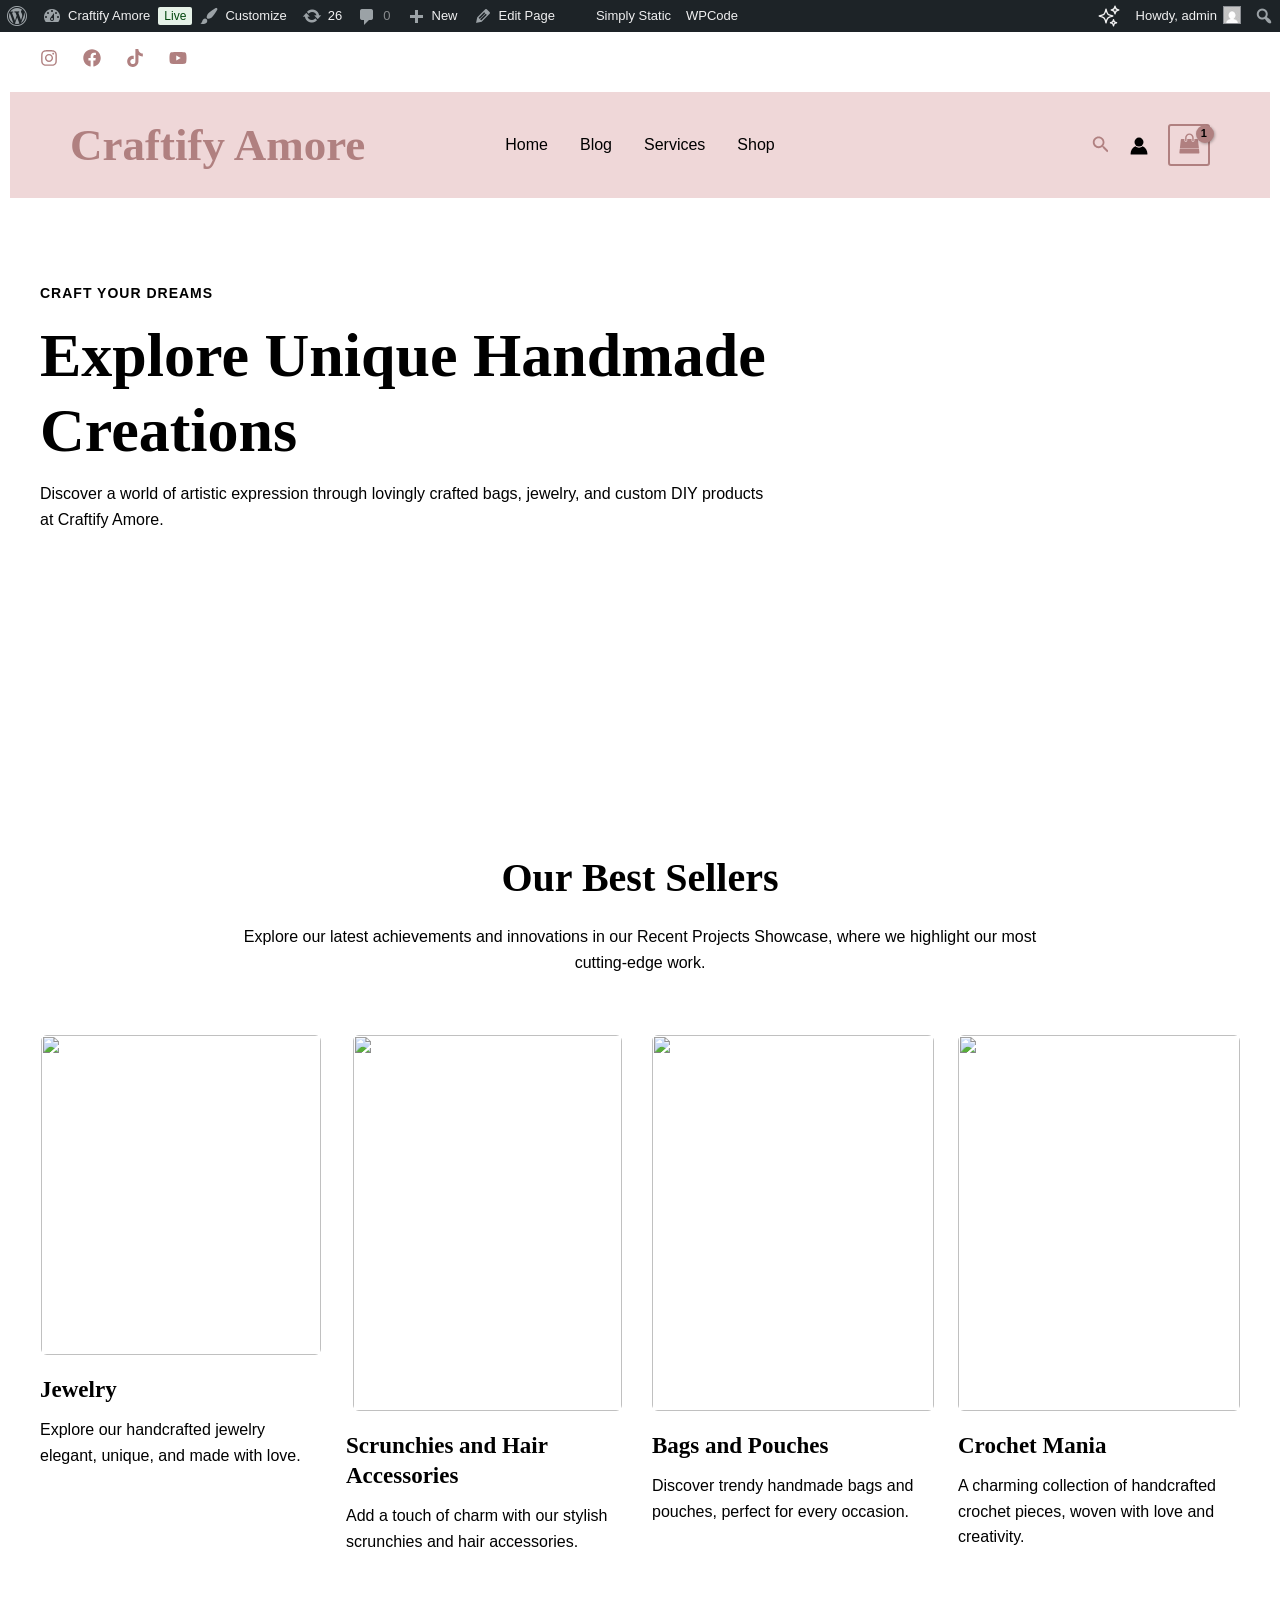
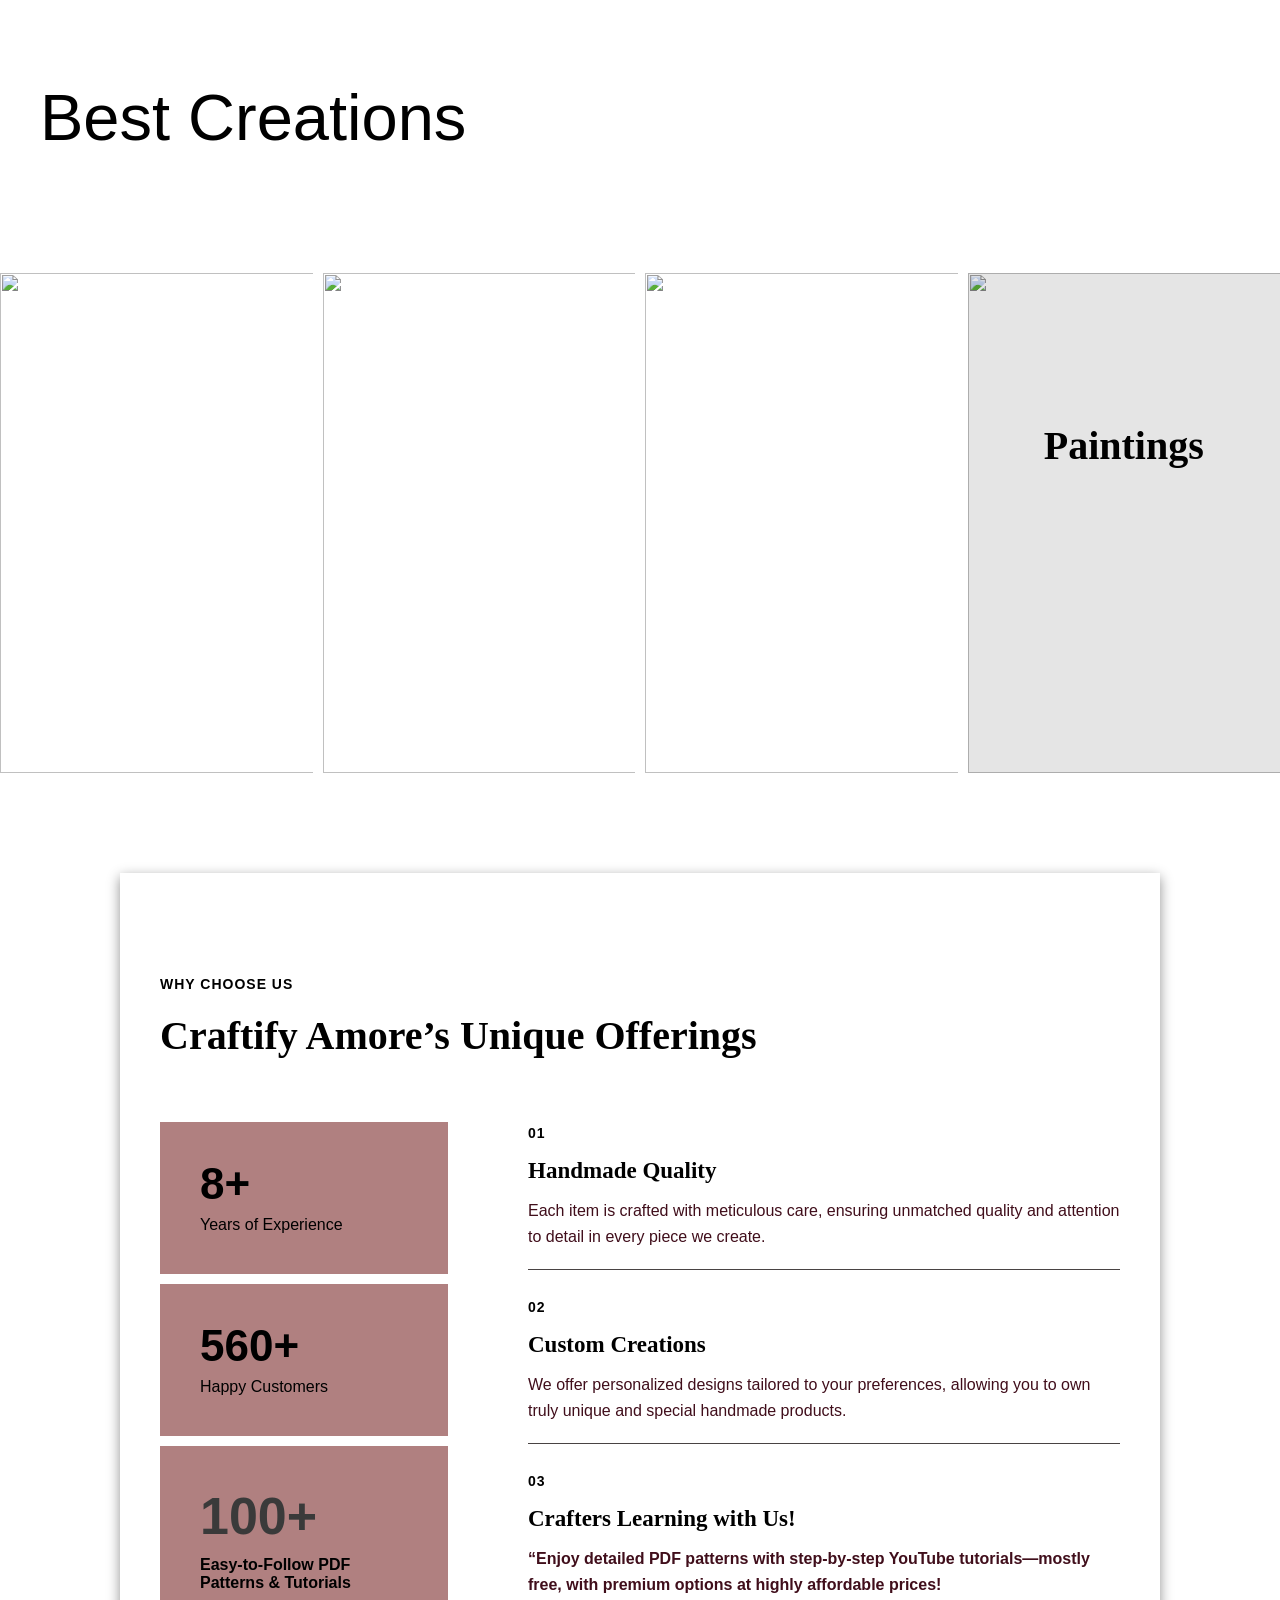
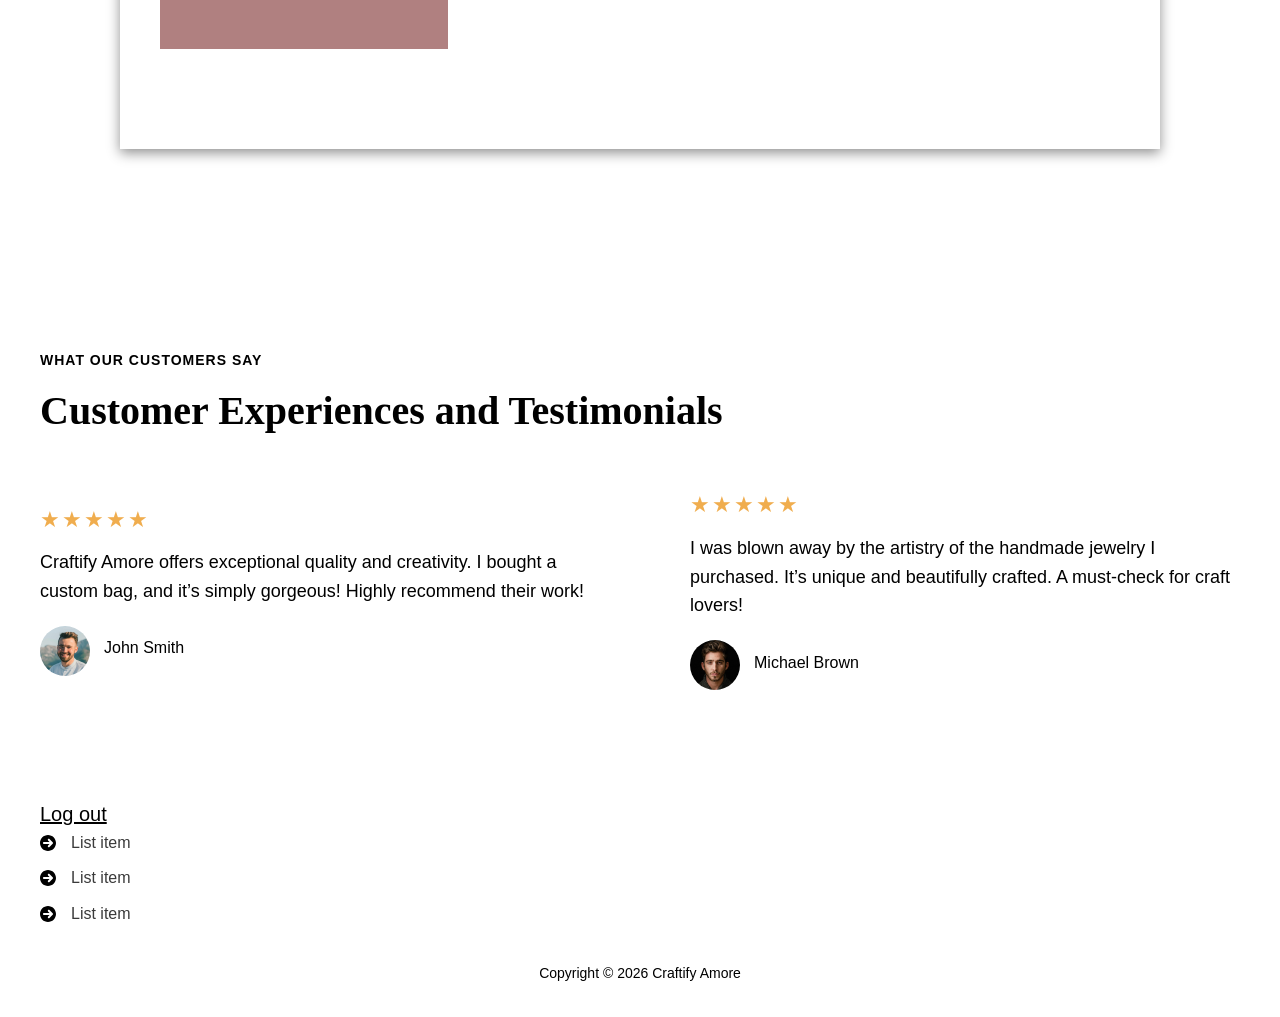
==== commit ca993ed7: "corrected path" ====
--- a/index.html
+++ b/index.html
@@ -234,7 +234,7 @@
 <link rel="stylesheet" id="uag-style-284-css" href="index_files/uag-css-284.css" media="all">
 <link rel="stylesheet" id="zip-ai-sidebar-css" href="index_files/sidebar-app.css" media="all">
 <script id="woof-husky-js-extra">
-var woof_husky_txt = {"ajax_url":"./wp-admin/admin-ajax.php","plugin_uri":"./wp-content/plugins/woocommerce-products-filter/ext/by_text/","loader":"./wp-content/plugins/woocommerce-products-filter/ext/by_text/assets/img/ajax-loader.gif","not_found":"Nothing found!","prev":"Prev","next":"Next","site_link":"http://localhost/craftify_amore","default_data":{"placeholder":"","behavior":"title_or_content_or_excerpt","search_by_full_word":0,"autocomplete":1,"how_to_open_links":0,"taxonomy_compatibility":0,"sku_compatibility":1,"custom_fields":"","search_desc_variant":0,"view_text_length":10,"min_symbols":3,"max_posts":10,"image":"","notes_for_customer":"","template":"default","max_open_height":300,"page":0}};
+var woof_husky_txt = {"ajax_url":"./wp-admin/admin-ajax.php","plugin_uri":"./wp-content/plugins/woocommerce-products-filter/ext/by_text/","loader":"./wp-content/plugins/woocommerce-products-filter/ext/by_text/assets/img/ajax-loader.gif","not_found":"Nothing found!","prev":"Prev","next":"Next","site_link":"http://./","default_data":{"placeholder":"","behavior":"title_or_content_or_excerpt","search_by_full_word":0,"autocomplete":1,"how_to_open_links":0,"taxonomy_compatibility":0,"sku_compatibility":1,"custom_fields":"","search_desc_variant":0,"view_text_length":10,"min_symbols":3,"max_posts":10,"image":"","notes_for_customer":"","template":"default","max_open_height":300,"page":0}};
 //# sourceURL=woof-husky-js-extra
 </script>
 <script src="index_files/husky.js.download" id="woof-husky-js"></script>
@@ -247,7 +247,7 @@
 </script>
 <script src="index_files/add-to-cart.min.js.download" id="wc-add-to-cart-js" defer="" data-wp-strategy="defer"></script>
 <script id="wc-geolocation-js-extra">
-var wc_geolocation_params = {"wc_ajax_url":"/craftify_amore/?wc-ajax=%%endpoint%%","home_url":"http://localhost/craftify_amore"};
+var wc_geolocation_params = {"wc_ajax_url":"/craftify_amore/?wc-ajax=%%endpoint%%","home_url":"http://./"};
 //# sourceURL=wc-geolocation-js-extra
 </script>
 <script src="index_files/geolocation.min.js.download" id="wc-geolocation-js" defer="" data-wp-strategy="defer"></script>
@@ -969,7 +969,7 @@
 <script src="index_files/components.min.js.download" id="wp-components-js"></script>
 <script src="index_files/plugins.min.js.download" id="wp-plugins-js"></script>
 <script id="zip-ai-sidebar-js-extra">
-var zip_ai_react = {"ajax_url":"./wp-admin/admin-ajax.php","ajax_nonce":"a72a96b0e8","admin_nonce":"0b461ba13b","site_url":"http://localhost/craftify_amore","current_post_id":"284","special_page":null,"is_admin":"","auth_middleware":"https://app.zipwp.com/auth/?type=token&redirect_url=http%3A%2F%2Flocalhost%2Fcraftify_amore%2Fwp-admin%2F%3Fnonce%3Dfe320ec22e%26scs-authorize%3Dtrue&plugin=spectra","is_authorized":"1","is_ai_assistant_enabled":"1","is_customize_preview":"","collab_product_details":{"product_name":"Spectra","product_slug":"spectra","product_logo":"\u003C?xml version=\"1.0\" encoding=\"utf-8\"?\u003E\n\u003C!-- Generator: Adobe Illustrator 26.0.3, SVG Export Plug-In . SVG Version: 6.00 Build 0)  --\u003E\n\u003Csvg version=\"1.1\" id=\"Layer_1\" xmlns=\"http://www.w3.org/2000/svg\" xmlns:xlink=\"http://www.w3.org/1999/xlink\" x=\"0px\" y=\"0px\" viewBox=\"0 0 82 82\" style=\"enable-background:new 0 0 82 82;\" xml:space=\"preserve\" color=\"#6104ff\"\u003E\n\u003Cg\u003E\n\t\u003Cpath class=\"st0\" d=\"M41,1C18.9,1,1,18.9,1,41s17.9,40,40,40c22.1,0,40-17.9,40-40S63.1,1,41,1z M56.1,47.1c0,0.1,0,0.2,0,0.3\n\t\tc0,0.1,0,0.2,0,0.3l0,0.2c-0.2,1.2-0.6,2.3-1.3,3.3c-0.1,0.2-0.2,0.4-0.4,0.5c0,0,0,0.1-0.5,0.6c-0.4,0.5-0.5,0.6-0.6,0.7\n\t\tc0,0-0.1,0.1-0.1,0.1c0,0-0.1,0.1-0.1,0.1l-0.1,0c-0.1,0.1-0.2,0.1-0.2,0.2c-0.1,0.1-0.2,0.1-0.3,0.2l-0.1,0\n\t\tc-0.1,0.1-0.2,0.1-0.3,0.2L33.6,66.1c-0.2,0.1-0.3,0.2-0.5,0.2c-0.1,0-0.1,0-0.2,0c-0.2-0.1-0.5-0.2-0.6-0.4c0,0-0.4-0.8-0.5-0.8\n\t\tc0-0.1-0.1-0.1-0.1-0.2l0-0.1c0,0,0-0.1,0-0.1l0-0.1c0,0,0-0.1-0.1-0.1l0-0.1c0,0,0-0.1-0.1-0.1l0,0c-0.7-1.9-0.8-4-0.2-5.9\n\t\tc0.6-2,1.9-3.7,3.6-4.8l8.6-5.7c0.3-0.2,0.4-0.6,0.4-0.8c-0.1-0.3-0.2-0.6-0.6-0.6L33,44.3c-0.1,0-0.2,0-0.3-0.1l-0.1,0\n\t\tc-0.1,0-0.2,0-0.3-0.1l0,0c-0.1,0-0.2-0.1-0.3-0.1L32,44c-0.1,0-0.1,0-0.2-0.1l-0.1,0c-0.1,0-0.2-0.1-0.3-0.1l-0.1,0\n\t\tc-0.1,0-0.1,0-0.2-0.1l-0.1,0c-0.1,0-0.2-0.1-0.3-0.1l0,0c-0.1,0-0.2-0.1-0.3-0.1c-0.1,0-0.2-0.1-0.3-0.1l0,0\n\t\tc-0.1-0.1-0.2-0.1-0.3-0.2c-0.8-0.5-1.5-1.1-2.1-1.9l-0.2-0.3l-0.3-0.4c-1.3-2-1.8-4.4-1.3-6.7c0.2-0.7,0.4-1.5,0.8-2.3\n\t\tc0.1-0.2,0.2-0.4,0.3-0.5c0.1-0.1,0.1-0.2,0.1-0.2c0.1-0.2,0.2-0.4,0.4-0.5c0-0.1,0.1-0.1,0.1-0.2l0,0c0.1-0.1,0.1-0.2,0.2-0.2\n\t\tc0.1-0.1,0.1-0.1,0.2-0.2l0.1-0.1c0,0,0.1-0.1,0.1-0.1l0,0c0.1-0.1,0.1-0.1,0.2-0.2l0,0c0.1-0.1,0.1-0.1,0.2-0.2l0.1-0.1\n\t\tc0.1-0.1,0.1-0.1,0.2-0.2l0,0c0.1-0.1,0.1-0.1,0.2-0.2l0.1-0.1c0,0,0.1-0.1,0.1-0.1l0.1-0.1c0.1-0.1,0.2-0.1,0.2-0.2L48.4,16\n\t\tc0.2-0.2,0.5-0.2,0.8-0.2c0.3,0.1,0.5,0.2,0.7,0.5c0,0,0.1,0.2,0.2,0.3l0,0.1c0,0.1,0.1,0.2,0.1,0.2l0,0c0,0.1,0.1,0.1,0.1,0.2\n\t\tl0,0.1c0,0,0,0.1,0,0.1c0,0,0,0.1,0.1,0.1l0,0c0,0.1,0.1,0.2,0.1,0.3c0,0,0,0.1,0.1,0.2c0,0,0,0.1,0,0.1l0,0.1\n\t\tc0.7,1.8,0.7,3.9,0.1,5.8c-0.6,1.9-1.9,3.5-3.5,4.7l-8.6,5.7c-0.3,0.2-0.4,0.6-0.4,0.8c0.1,0.3,0.2,0.6,0.6,0.6l10.1,2\n\t\tc4.2,0.8,7.1,4.5,7.1,8.7C56.1,46.5,56.1,47.1,56.1,47.1z\" fill=\"currentColor\"/\u003E\n\u003C/g\u003E\n\u003C/svg\u003E\n","product_primary_color":"#5733ff","ai_assistant_learn_more_url":"./wp-admin/admin.php?page=spectra&path=ai-features","ai_assistant_authorized_disable_url":"./wp-admin/admin.php?page=spectra&path=ai-features&manage-features=yes","ai_assistant_unauthorized_disable_url":"./wp-admin/admin.php?page=spectra&path=ai-features&manage-features=yes"},"zip_ai_assistant_options":"","is_widgets_page":null,"current_status":[],"current_plan_details":{"team_name":"Princess's Org"},"current_view":"default","credit_details":{"used":0,"total":0,"threshold":{"medium":65,"high":85},"percentage":0,"status":"error"},"credit_topup_url":"https://app.zipwp.com/credits-pricing?source=spectra"};
+var zip_ai_react = {"ajax_url":"./wp-admin/admin-ajax.php","ajax_nonce":"a72a96b0e8","admin_nonce":"0b461ba13b","site_url":"http://./","current_post_id":"284","special_page":null,"is_admin":"","auth_middleware":"https://app.zipwp.com/auth/?type=token&redirect_url=http%3A%2F%2Flocalhost%2Fcraftify_amore%2Fwp-admin%2F%3Fnonce%3Dfe320ec22e%26scs-authorize%3Dtrue&plugin=spectra","is_authorized":"1","is_ai_assistant_enabled":"1","is_customize_preview":"","collab_product_details":{"product_name":"Spectra","product_slug":"spectra","product_logo":"\u003C?xml version=\"1.0\" encoding=\"utf-8\"?\u003E\n\u003C!-- Generator: Adobe Illustrator 26.0.3, SVG Export Plug-In . SVG Version: 6.00 Build 0)  --\u003E\n\u003Csvg version=\"1.1\" id=\"Layer_1\" xmlns=\"http://www.w3.org/2000/svg\" xmlns:xlink=\"http://www.w3.org/1999/xlink\" x=\"0px\" y=\"0px\" viewBox=\"0 0 82 82\" style=\"enable-background:new 0 0 82 82;\" xml:space=\"preserve\" color=\"#6104ff\"\u003E\n\u003Cg\u003E\n\t\u003Cpath class=\"st0\" d=\"M41,1C18.9,1,1,18.9,1,41s17.9,40,40,40c22.1,0,40-17.9,40-40S63.1,1,41,1z M56.1,47.1c0,0.1,0,0.2,0,0.3\n\t\tc0,0.1,0,0.2,0,0.3l0,0.2c-0.2,1.2-0.6,2.3-1.3,3.3c-0.1,0.2-0.2,0.4-0.4,0.5c0,0,0,0.1-0.5,0.6c-0.4,0.5-0.5,0.6-0.6,0.7\n\t\tc0,0-0.1,0.1-0.1,0.1c0,0-0.1,0.1-0.1,0.1l-0.1,0c-0.1,0.1-0.2,0.1-0.2,0.2c-0.1,0.1-0.2,0.1-0.3,0.2l-0.1,0\n\t\tc-0.1,0.1-0.2,0.1-0.3,0.2L33.6,66.1c-0.2,0.1-0.3,0.2-0.5,0.2c-0.1,0-0.1,0-0.2,0c-0.2-0.1-0.5-0.2-0.6-0.4c0,0-0.4-0.8-0.5-0.8\n\t\tc0-0.1-0.1-0.1-0.1-0.2l0-0.1c0,0,0-0.1,0-0.1l0-0.1c0,0,0-0.1-0.1-0.1l0-0.1c0,0,0-0.1-0.1-0.1l0,0c-0.7-1.9-0.8-4-0.2-5.9\n\t\tc0.6-2,1.9-3.7,3.6-4.8l8.6-5.7c0.3-0.2,0.4-0.6,0.4-0.8c-0.1-0.3-0.2-0.6-0.6-0.6L33,44.3c-0.1,0-0.2,0-0.3-0.1l-0.1,0\n\t\tc-0.1,0-0.2,0-0.3-0.1l0,0c-0.1,0-0.2-0.1-0.3-0.1L32,44c-0.1,0-0.1,0-0.2-0.1l-0.1,0c-0.1,0-0.2-0.1-0.3-0.1l-0.1,0\n\t\tc-0.1,0-0.1,0-0.2-0.1l-0.1,0c-0.1,0-0.2-0.1-0.3-0.1l0,0c-0.1,0-0.2-0.1-0.3-0.1c-0.1,0-0.2-0.1-0.3-0.1l0,0\n\t\tc-0.1-0.1-0.2-0.1-0.3-0.2c-0.8-0.5-1.5-1.1-2.1-1.9l-0.2-0.3l-0.3-0.4c-1.3-2-1.8-4.4-1.3-6.7c0.2-0.7,0.4-1.5,0.8-2.3\n\t\tc0.1-0.2,0.2-0.4,0.3-0.5c0.1-0.1,0.1-0.2,0.1-0.2c0.1-0.2,0.2-0.4,0.4-0.5c0-0.1,0.1-0.1,0.1-0.2l0,0c0.1-0.1,0.1-0.2,0.2-0.2\n\t\tc0.1-0.1,0.1-0.1,0.2-0.2l0.1-0.1c0,0,0.1-0.1,0.1-0.1l0,0c0.1-0.1,0.1-0.1,0.2-0.2l0,0c0.1-0.1,0.1-0.1,0.2-0.2l0.1-0.1\n\t\tc0.1-0.1,0.1-0.1,0.2-0.2l0,0c0.1-0.1,0.1-0.1,0.2-0.2l0.1-0.1c0,0,0.1-0.1,0.1-0.1l0.1-0.1c0.1-0.1,0.2-0.1,0.2-0.2L48.4,16\n\t\tc0.2-0.2,0.5-0.2,0.8-0.2c0.3,0.1,0.5,0.2,0.7,0.5c0,0,0.1,0.2,0.2,0.3l0,0.1c0,0.1,0.1,0.2,0.1,0.2l0,0c0,0.1,0.1,0.1,0.1,0.2\n\t\tl0,0.1c0,0,0,0.1,0,0.1c0,0,0,0.1,0.1,0.1l0,0c0,0.1,0.1,0.2,0.1,0.3c0,0,0,0.1,0.1,0.2c0,0,0,0.1,0,0.1l0,0.1\n\t\tc0.7,1.8,0.7,3.9,0.1,5.8c-0.6,1.9-1.9,3.5-3.5,4.7l-8.6,5.7c-0.3,0.2-0.4,0.6-0.4,0.8c0.1,0.3,0.2,0.6,0.6,0.6l10.1,2\n\t\tc4.2,0.8,7.1,4.5,7.1,8.7C56.1,46.5,56.1,47.1,56.1,47.1z\" fill=\"currentColor\"/\u003E\n\u003C/g\u003E\n\u003C/svg\u003E\n","product_primary_color":"#5733ff","ai_assistant_learn_more_url":"./wp-admin/admin.php?page=spectra&path=ai-features","ai_assistant_authorized_disable_url":"./wp-admin/admin.php?page=spectra&path=ai-features&manage-features=yes","ai_assistant_unauthorized_disable_url":"./wp-admin/admin.php?page=spectra&path=ai-features&manage-features=yes"},"zip_ai_assistant_options":"","is_widgets_page":null,"current_status":[],"current_plan_details":{"team_name":"Princess's Org"},"current_view":"default","credit_details":{"used":0,"total":0,"threshold":{"medium":65,"high":85},"percentage":0,"status":"error"},"credit_topup_url":"https://app.zipwp.com/credits-pricing?source=spectra"};
 //# sourceURL=zip-ai-sidebar-js-extra
 </script>
 <script src="index_files/sidebar-app.js.download" id="zip-ai-sidebar-js"></script>
